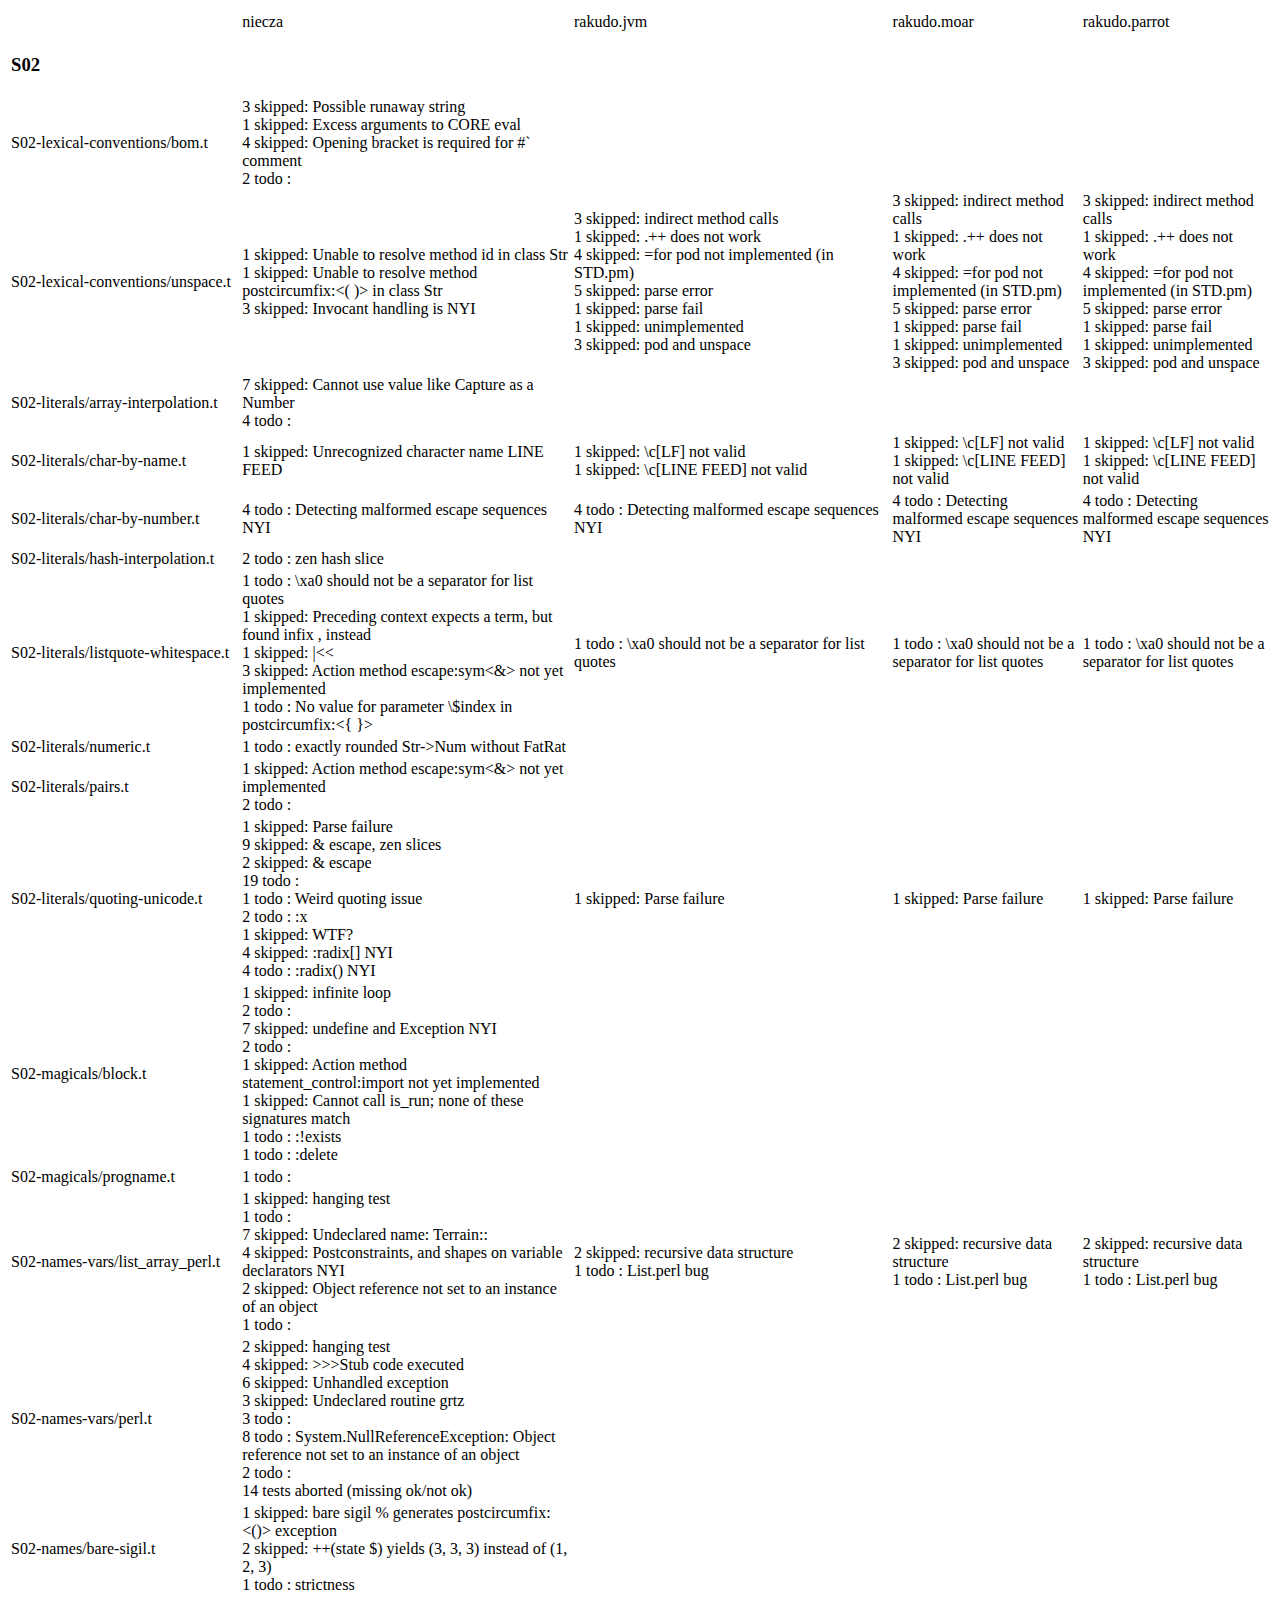
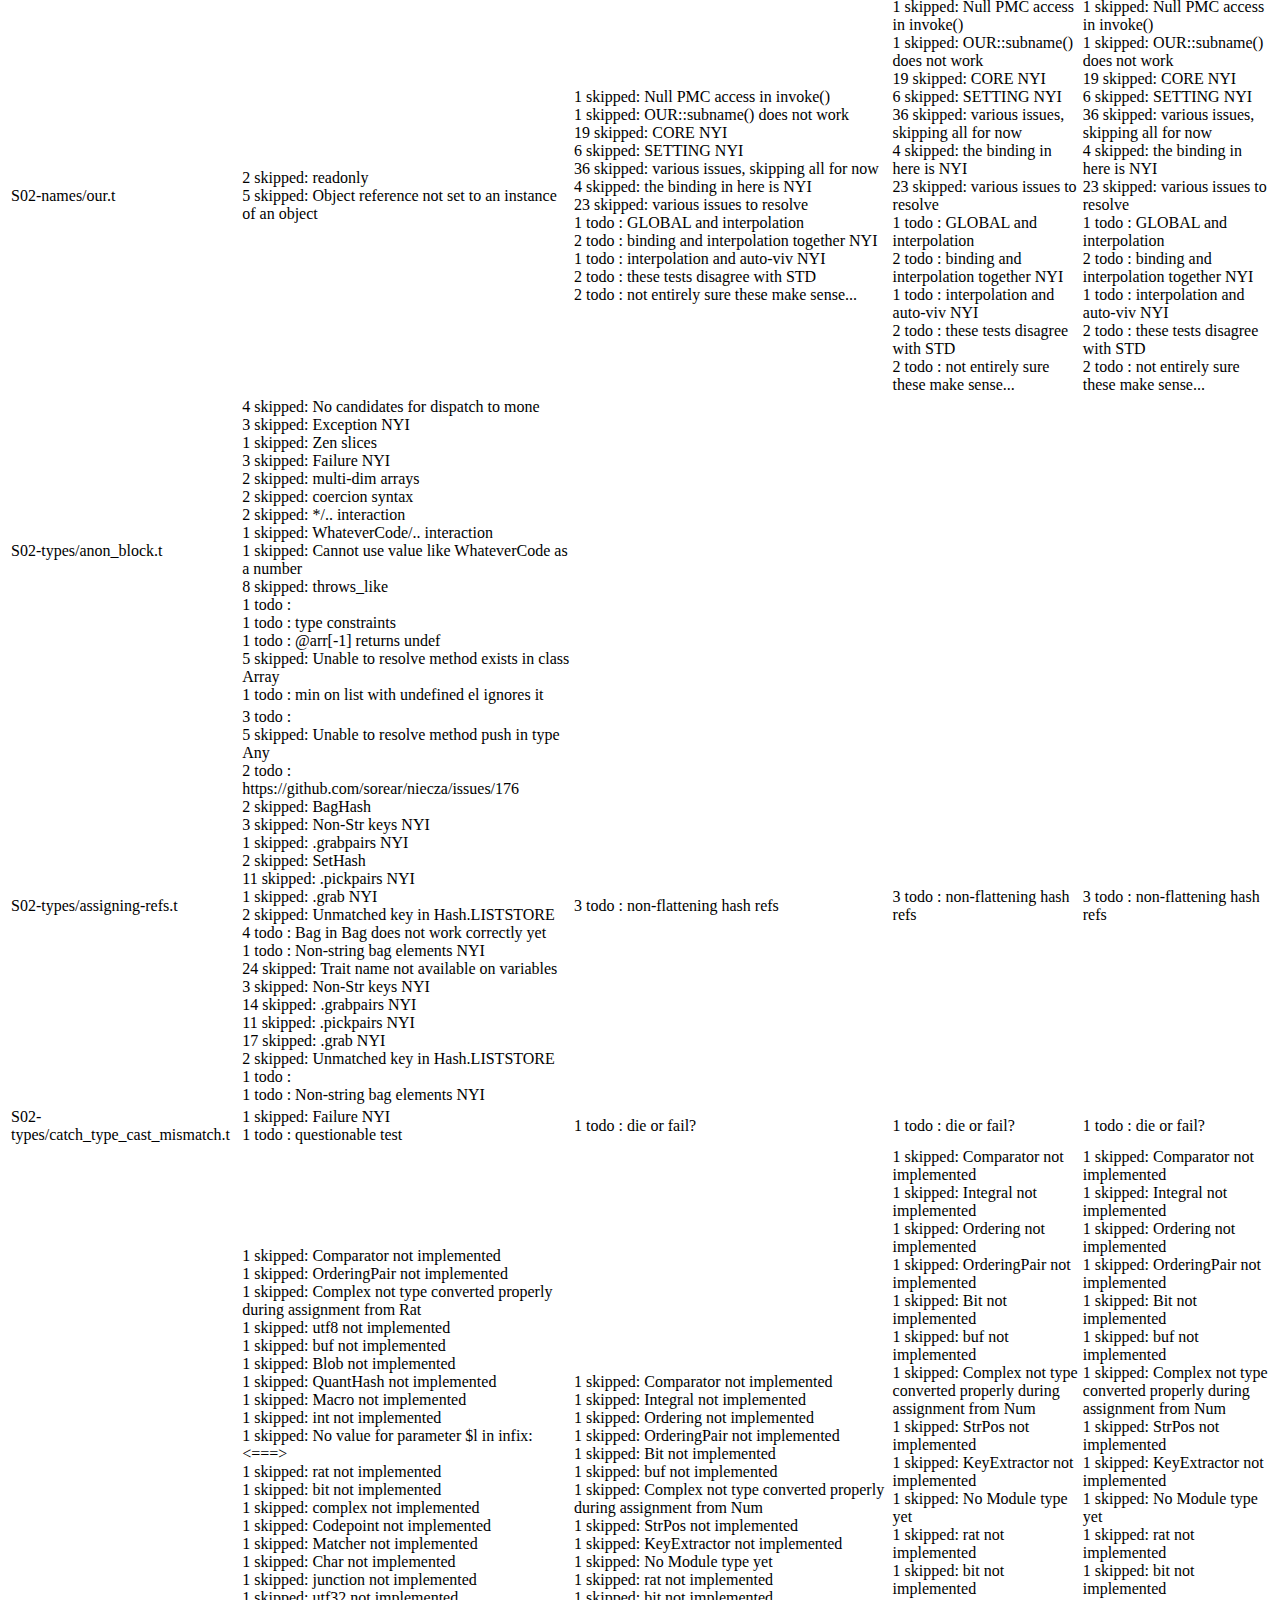
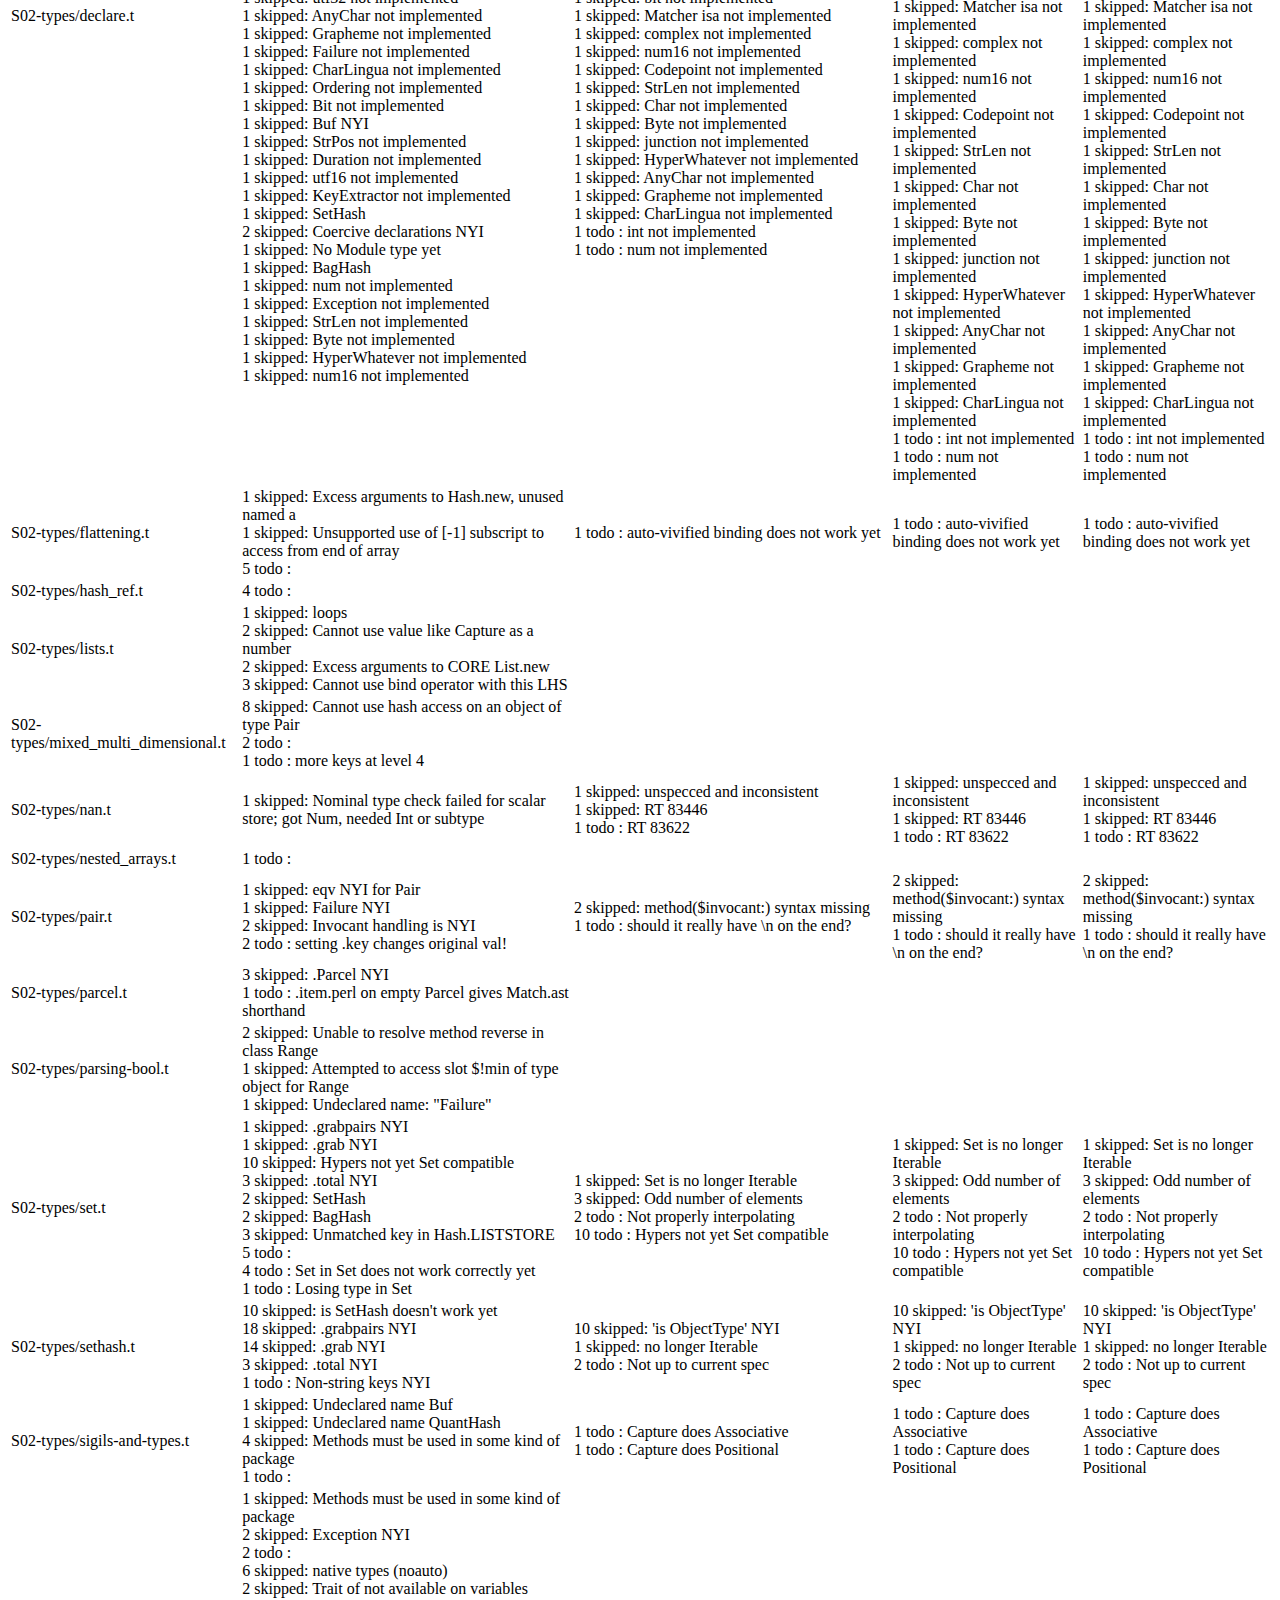
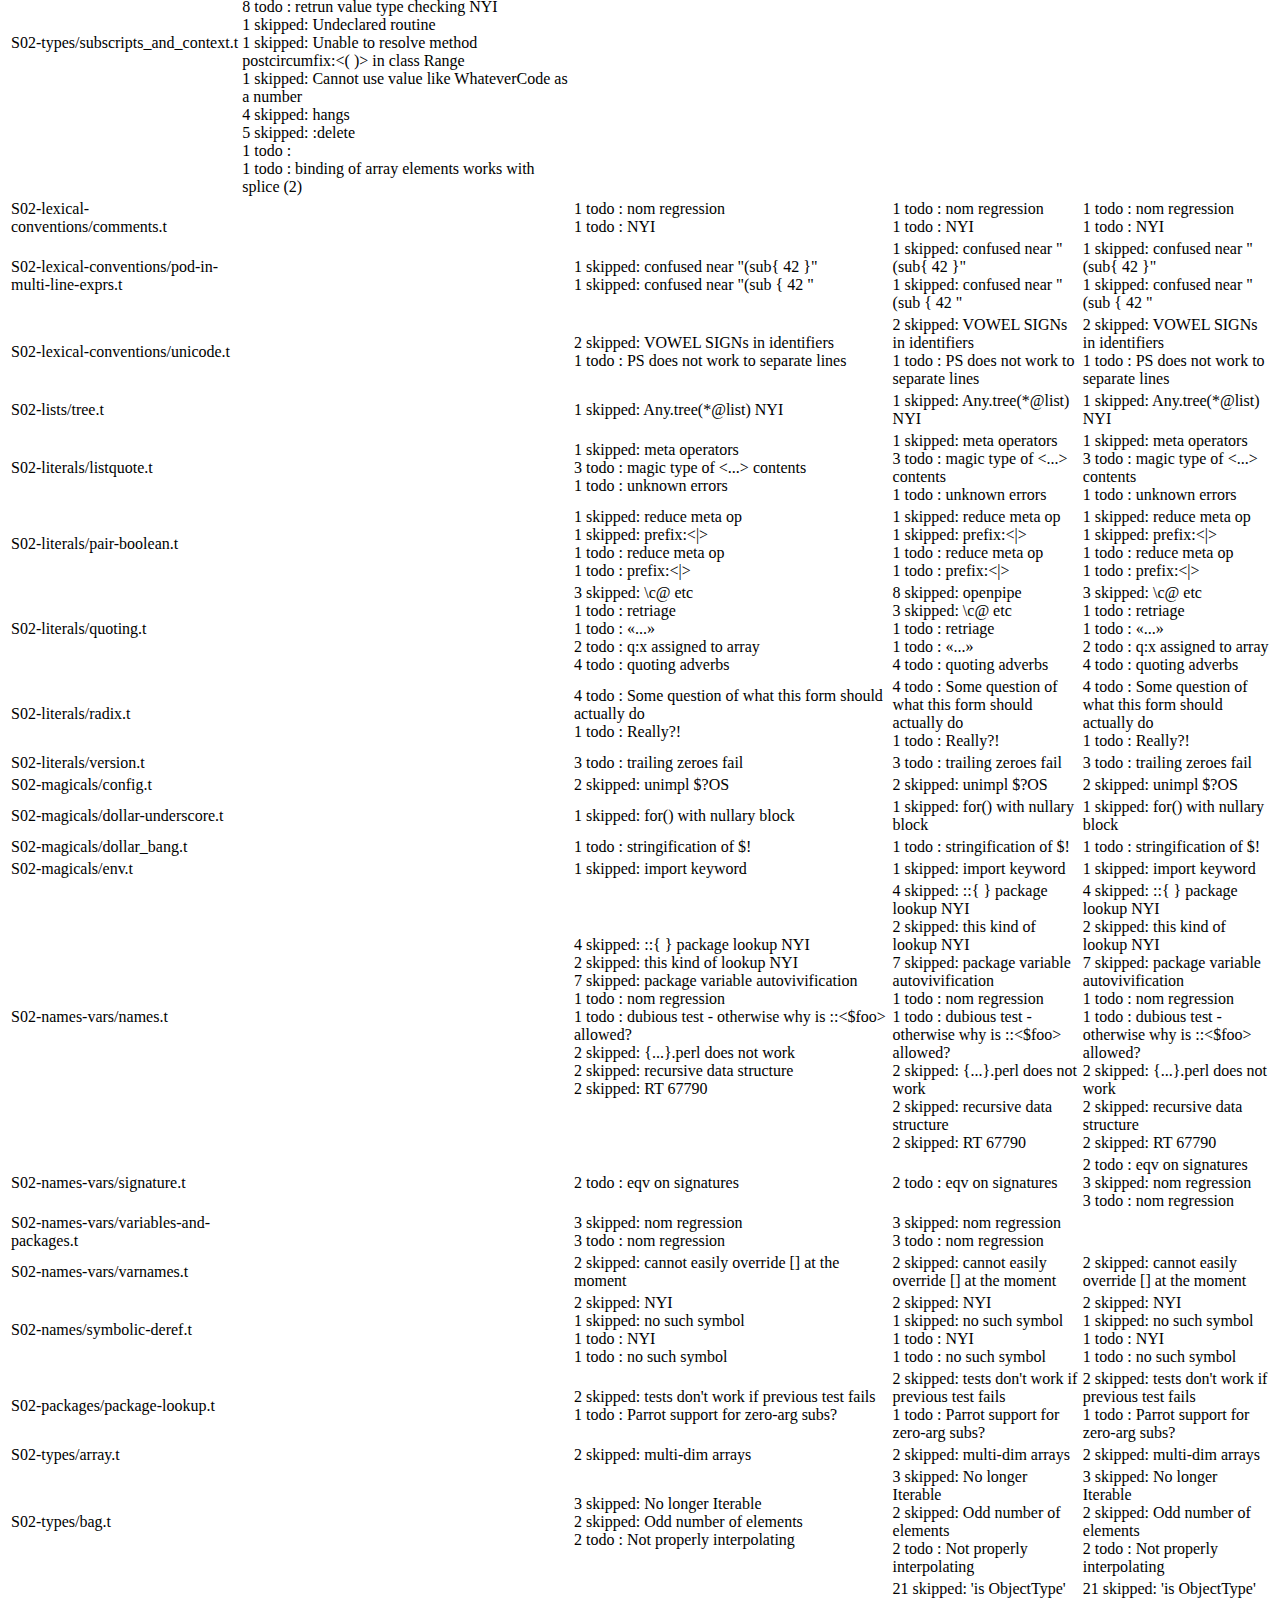
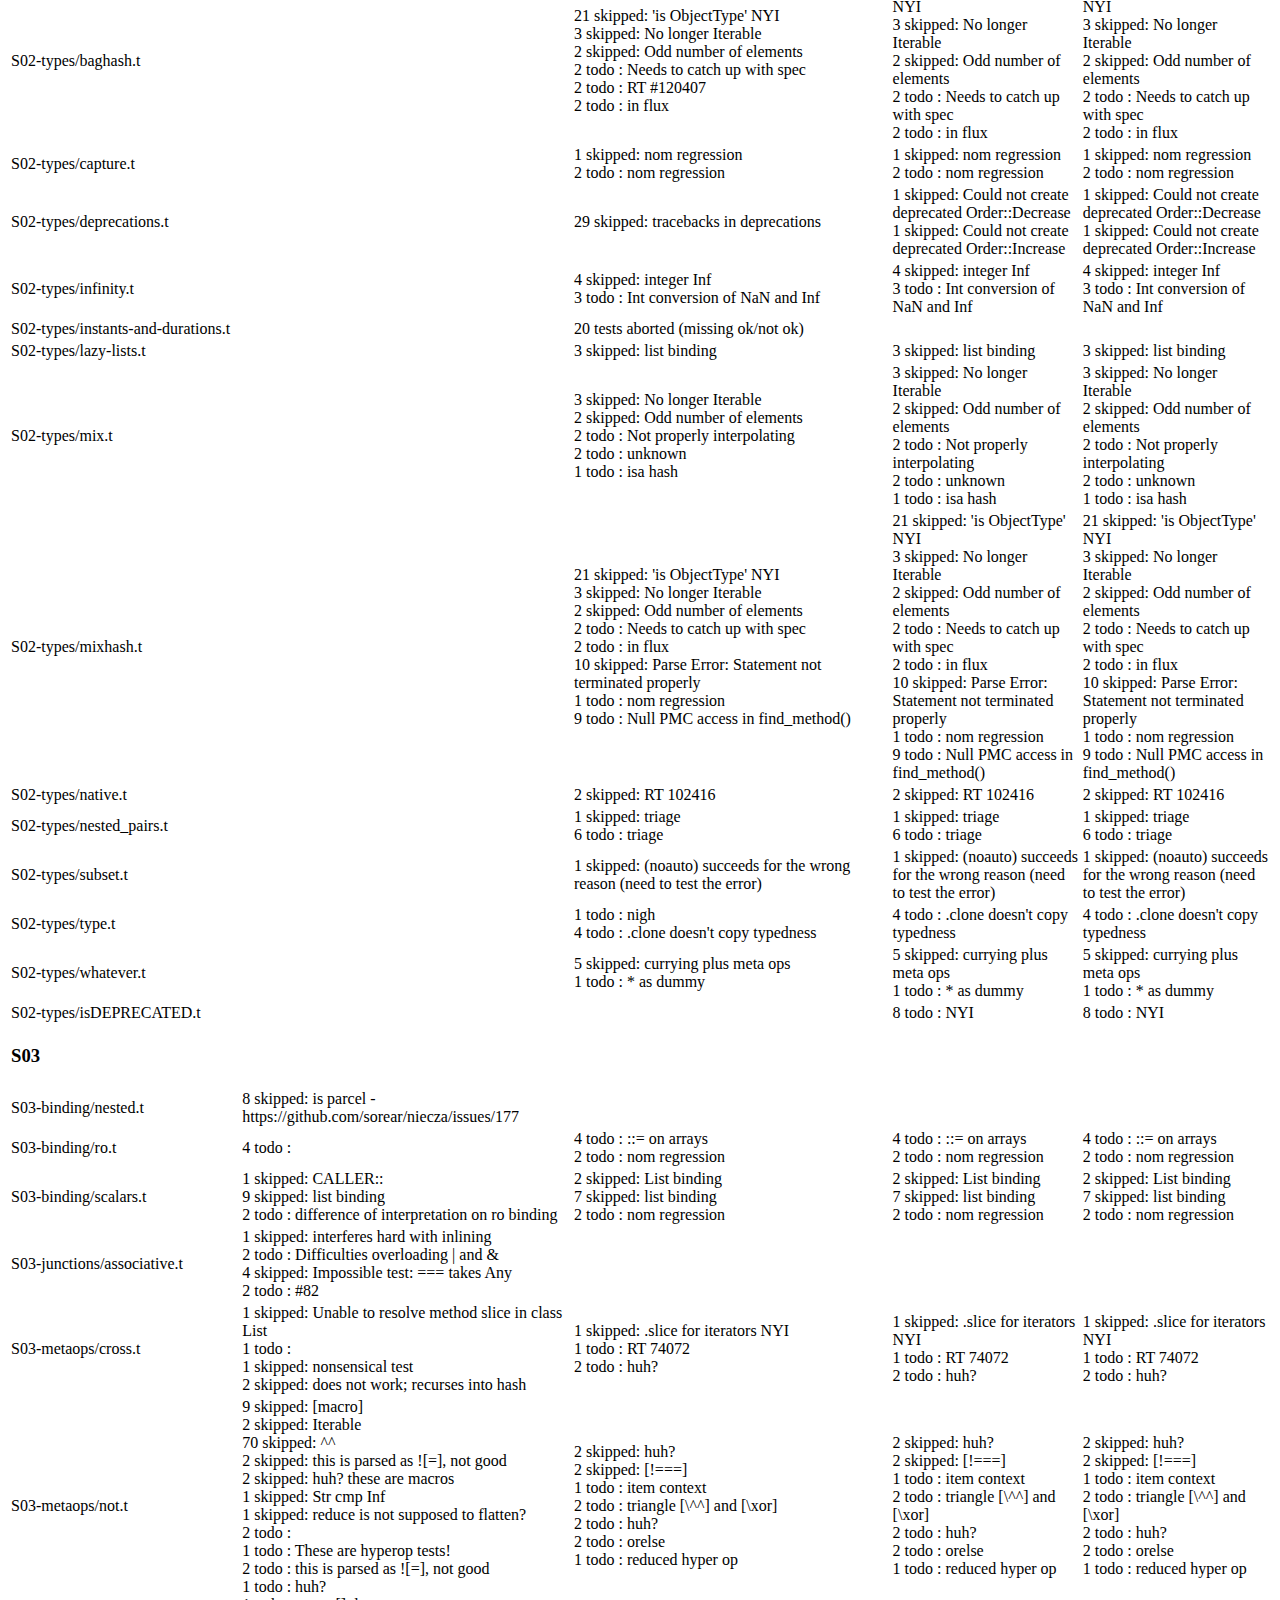
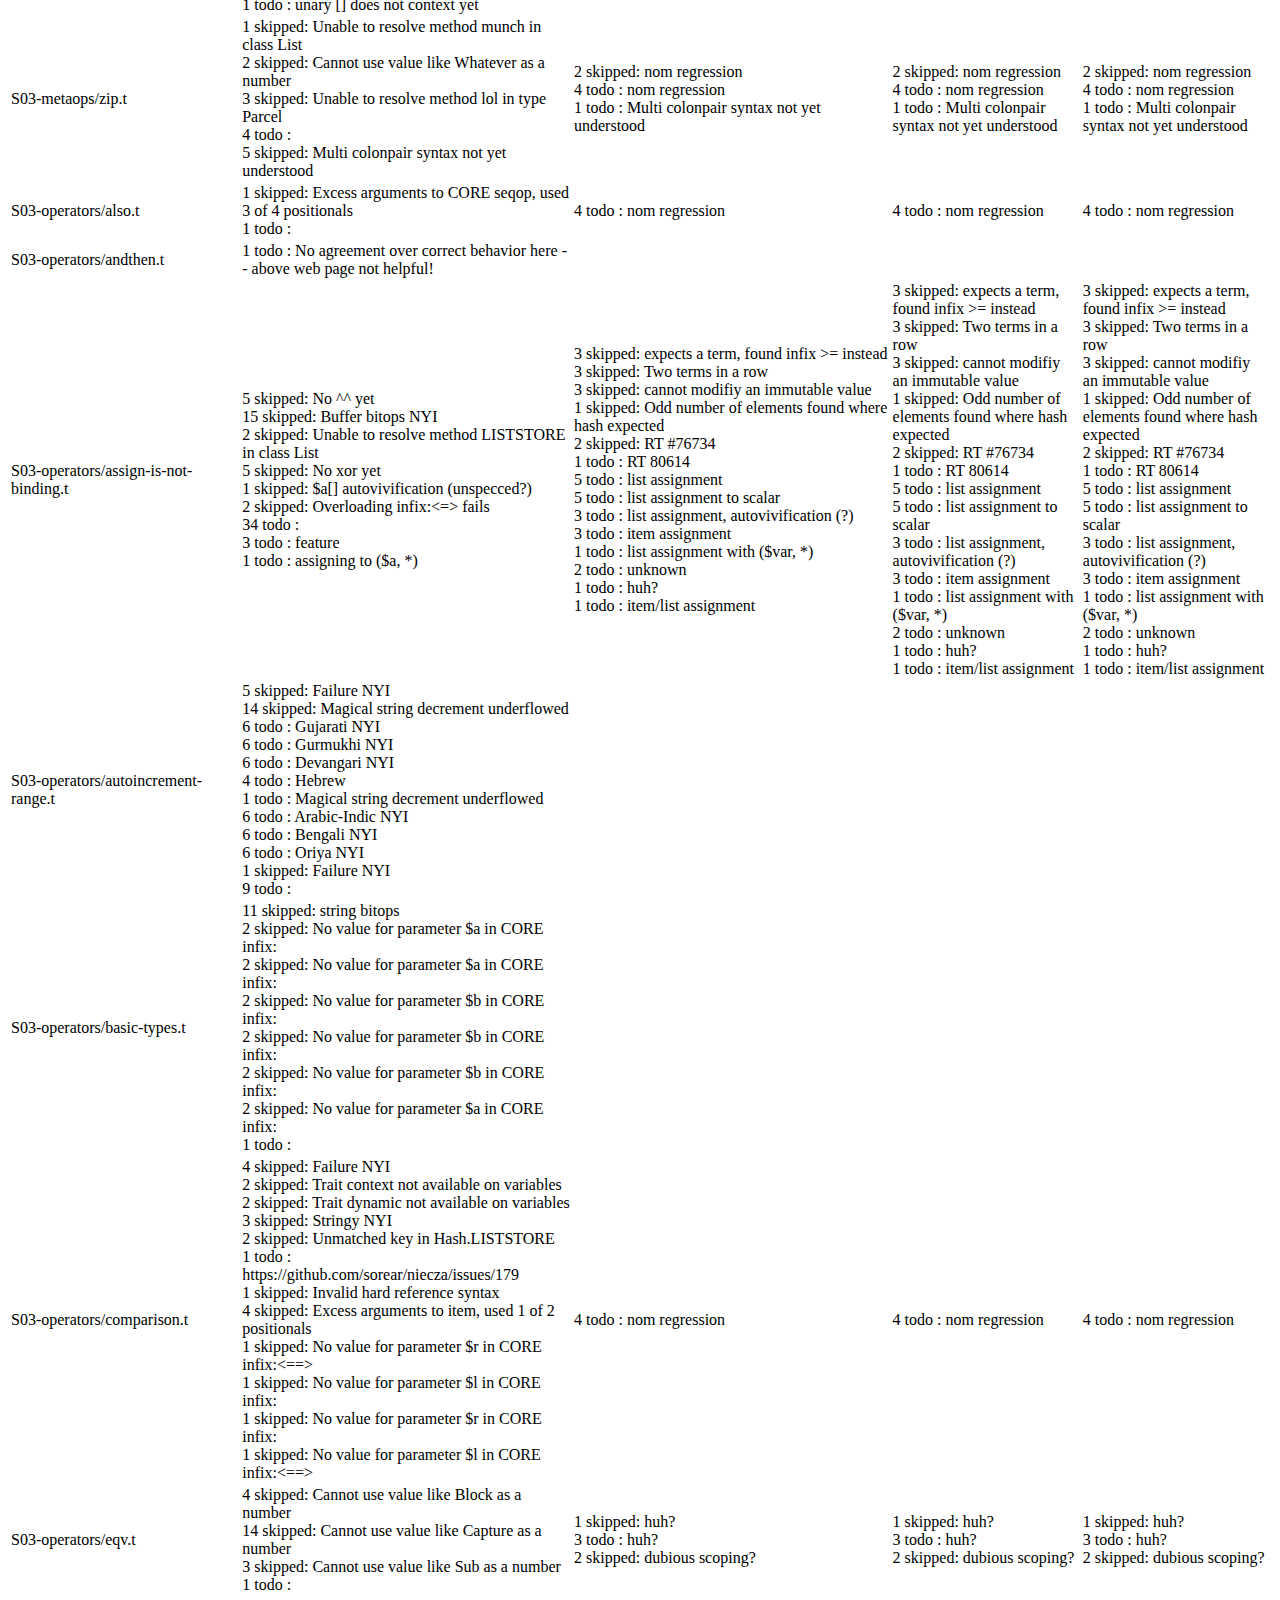
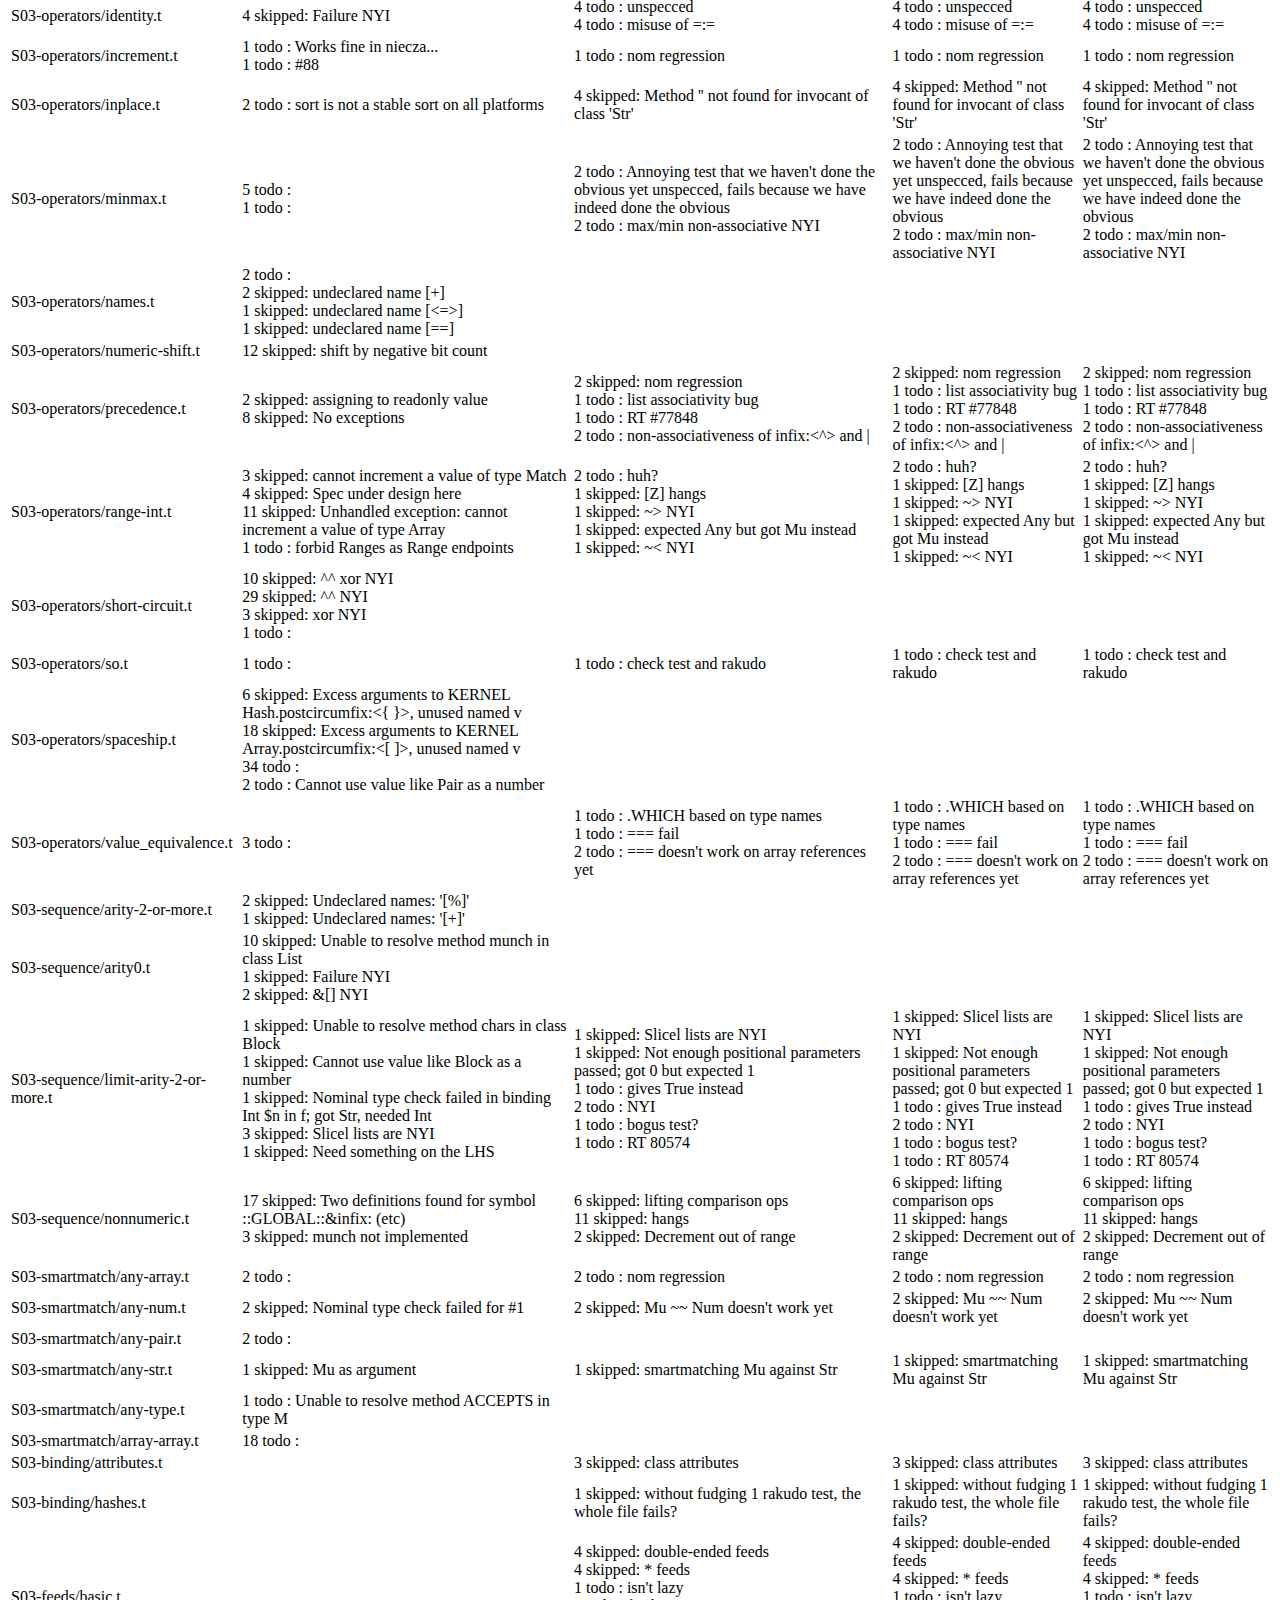
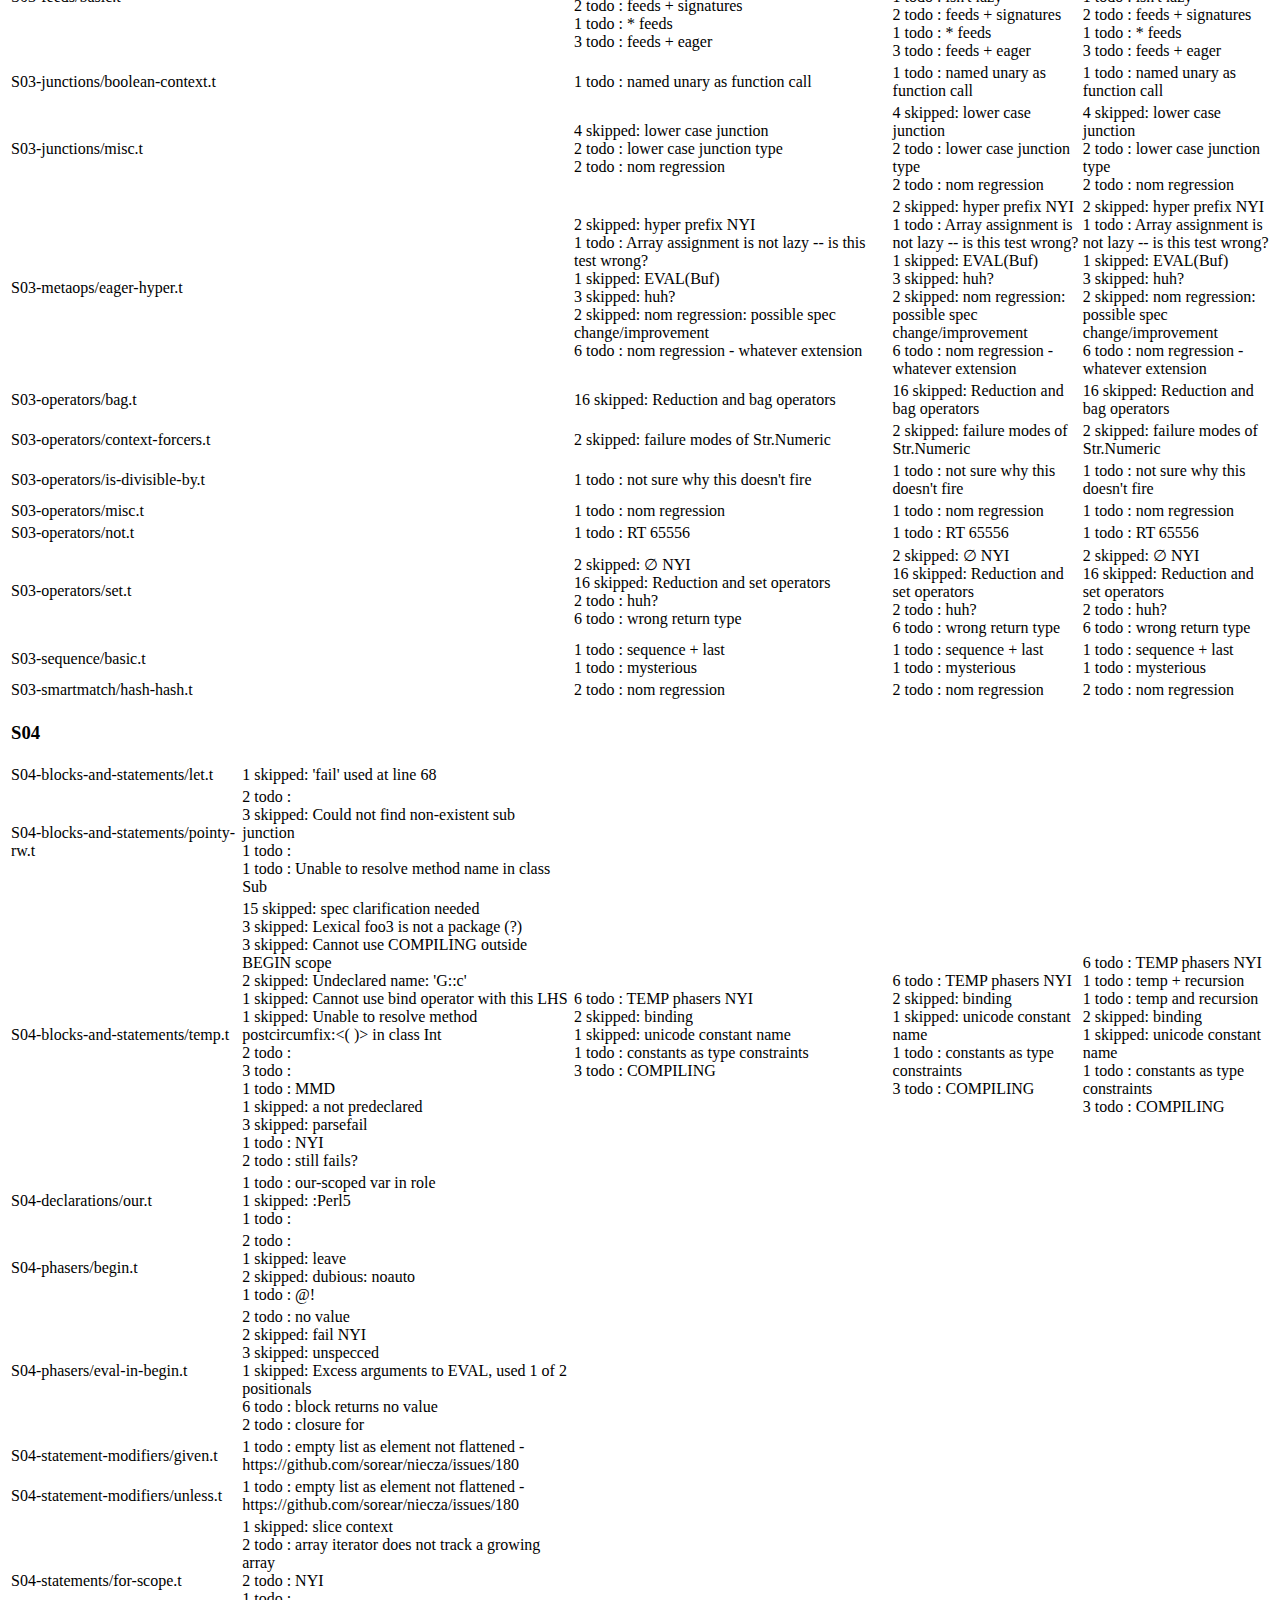
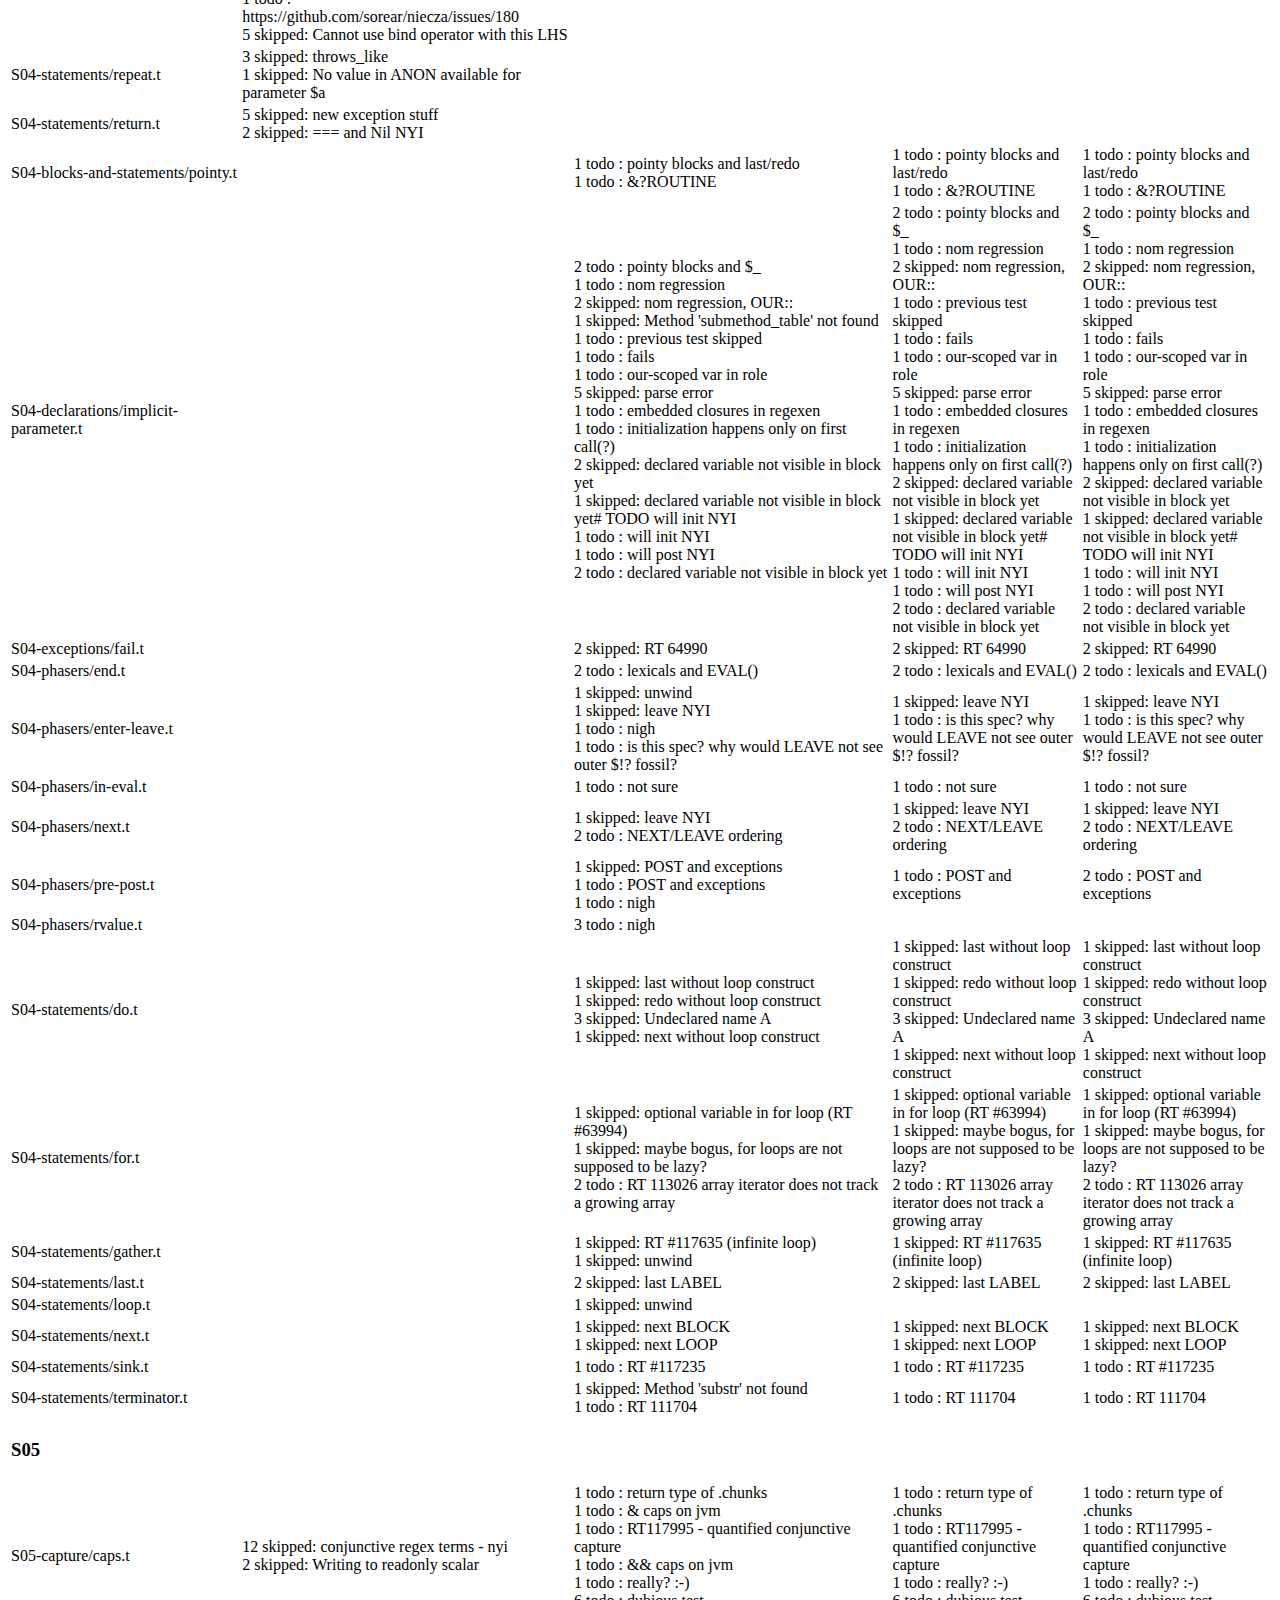
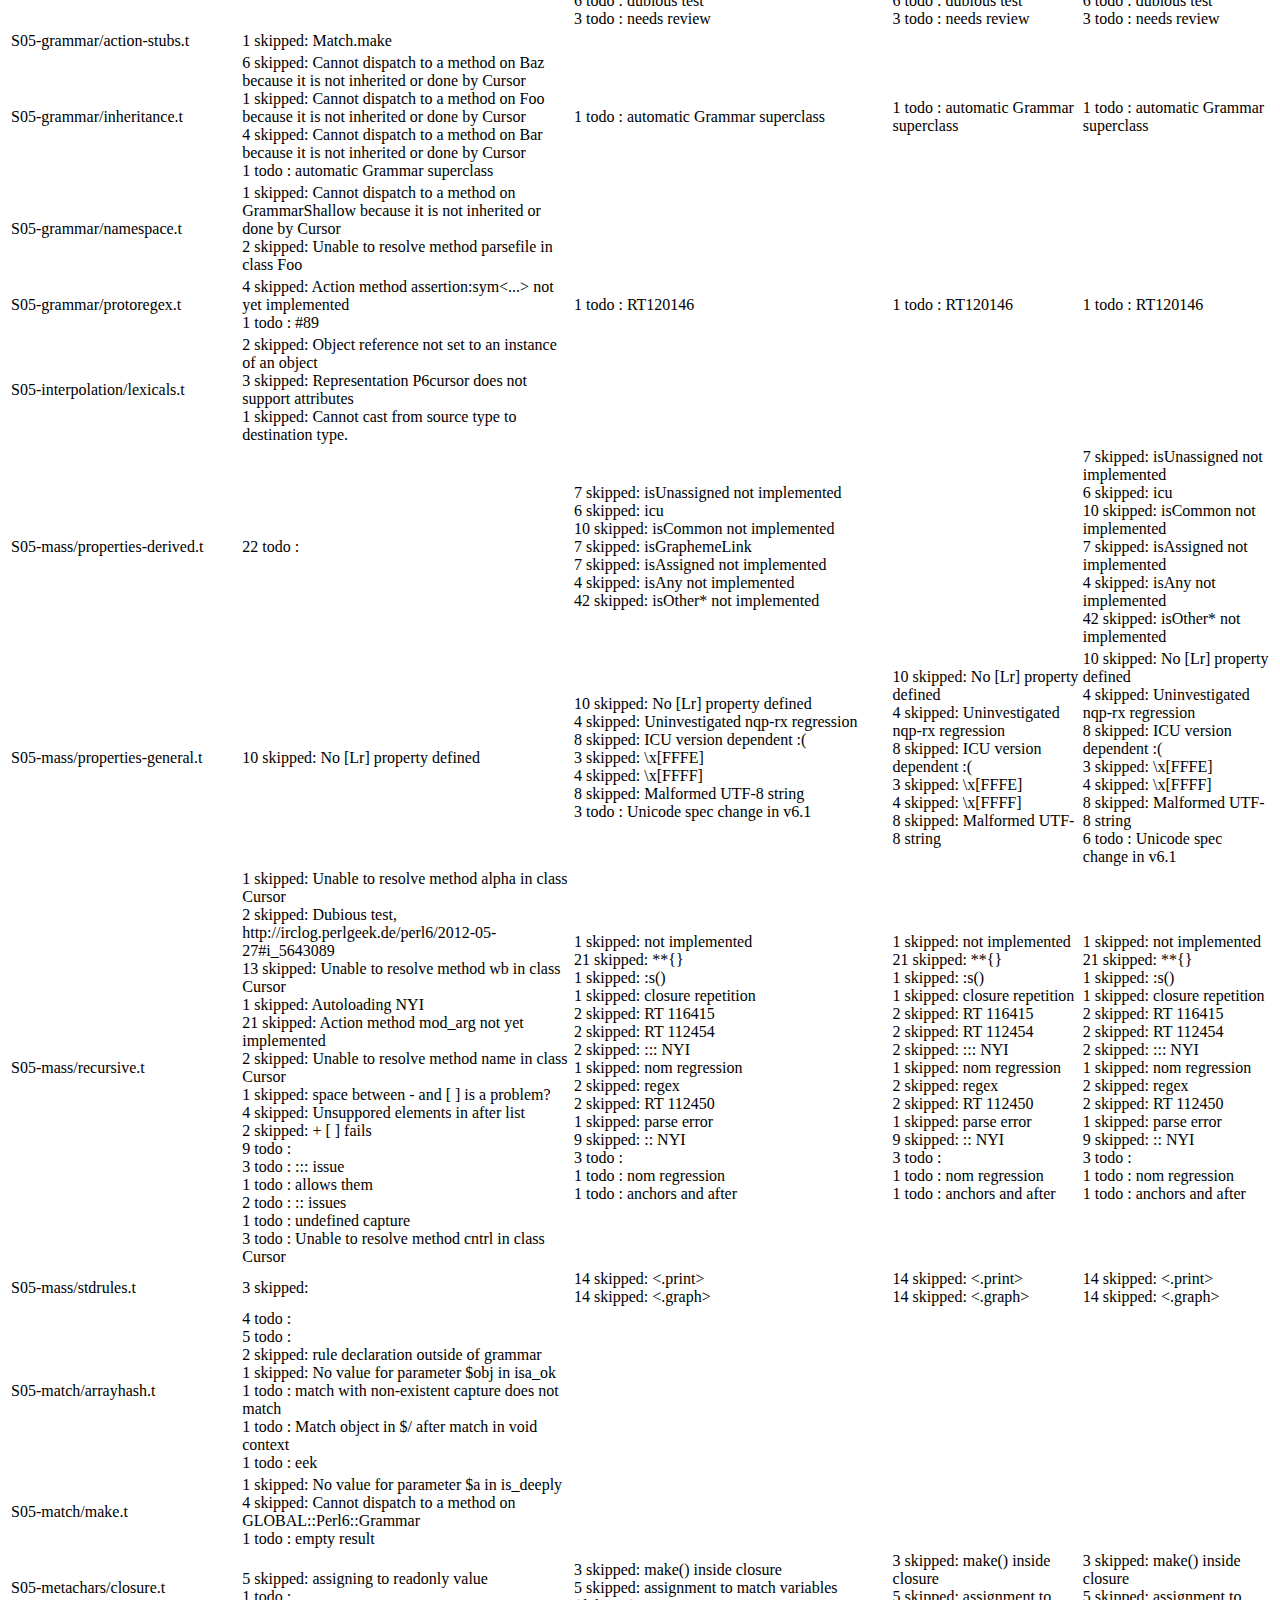
==== feast.html @ 0cfd9fd9 "Add feast.html" ====
<!doctype html>
<html>
<head>
<style>
</style>
</head>
<body>
<table>
    <tr>

<tr><td></td><td>niecza</td><td>rakudo.jvm</td><td>rakudo.moar</td><td>rakudo.parrot</td></tr>
<tr><td><h3>S02</h3></td></tr>
<tr><td>S02-lexical-conventions/bom.t</td><td>     3 skipped: Possible runaway string<br/>      1 skipped: Excess arguments to CORE eval<br/>      4 skipped: Opening bracket is required for #` comment<br/>      2 todo   : <br/></td><td></td><td></td><td></td></tr>
<tr><td>S02-lexical-conventions/unspace.t</td><td>     1 skipped: Unable to resolve method id in class Str<br/>      1 skipped: Unable to resolve method postcircumfix:<( )> in class Str<br/>      3 skipped: Invocant handling is NYI<br/></td><td>     3 skipped: indirect method calls<br/>      1 skipped: .++ does not work<br/>      4 skipped: =for pod not implemented (in STD.pm)<br/>      5 skipped: parse error<br/>      1 skipped: parse fail<br/>      1 skipped: unimplemented<br/>      3 skipped: pod and unspace<br/></td><td>     3 skipped: indirect method calls<br/>      1 skipped: .++ does not work<br/>      4 skipped: =for pod not implemented (in STD.pm)<br/>      5 skipped: parse error<br/>      1 skipped: parse fail<br/>      1 skipped: unimplemented<br/>      3 skipped: pod and unspace<br/></td><td>     3 skipped: indirect method calls<br/>      1 skipped: .++ does not work<br/>      4 skipped: =for pod not implemented (in STD.pm)<br/>      5 skipped: parse error<br/>      1 skipped: parse fail<br/>      1 skipped: unimplemented<br/>      3 skipped: pod and unspace<br/></td></tr>
<tr><td>S02-literals/array-interpolation.t</td><td>     7 skipped: Cannot use value like Capture as a Number<br/>      4 todo   : <br/></td><td></td><td></td><td></td></tr>
<tr><td>S02-literals/char-by-name.t</td><td>     1 skipped: Unrecognized character name LINE FEED<br/></td><td>     1 skipped: \c[LF] not valid<br/>      1 skipped: \c[LINE FEED] not valid<br/></td><td>     1 skipped: \c[LF] not valid<br/>      1 skipped: \c[LINE FEED] not valid<br/></td><td>     1 skipped: \c[LF] not valid<br/>      1 skipped: \c[LINE FEED] not valid<br/></td></tr>
<tr><td>S02-literals/char-by-number.t</td><td>     4 todo   : Detecting malformed escape sequences NYI<br/></td><td>     4 todo   : Detecting malformed escape sequences NYI<br/></td><td>     4 todo   : Detecting malformed escape sequences NYI<br/></td><td>     4 todo   : Detecting malformed escape sequences NYI<br/></td></tr>
<tr><td>S02-literals/hash-interpolation.t</td><td>     2 todo   : zen hash slice<br/></td><td></td><td></td><td></td></tr>
<tr><td>S02-literals/listquote-whitespace.t</td><td>     1 todo   : \xa0 should not be a separator for list quotes<br/>      1 skipped: Preceding context expects a term, but found infix , instead<br/>      1 skipped: |<<<br/>      3 skipped: Action method escape:sym<&> not yet implemented<br/>      1 todo   : No value for parameter \$index in postcircumfix:<{ }><br/></td><td>     1 todo   : \xa0 should not be a separator for list quotes<br/></td><td>     1 todo   : \xa0 should not be a separator for list quotes<br/></td><td>     1 todo   : \xa0 should not be a separator for list quotes<br/></td></tr>
<tr><td>S02-literals/numeric.t</td><td>     1 todo   : exactly rounded Str->Num without FatRat<br/></td><td></td><td></td><td></td></tr>
<tr><td>S02-literals/pairs.t</td><td>     1 skipped: Action method escape:sym<&> not yet implemented<br/>      2 todo   : <br/></td><td></td><td></td><td></td></tr>
<tr><td>S02-literals/quoting-unicode.t</td><td>     1 skipped: Parse failure<br/>      9 skipped: & escape, zen slices<br/>      2 skipped: & escape<br/>     19 todo   : <br/>      1 todo   : Weird quoting issue<br/>      2 todo   : :x<br/>      1 skipped: WTF?<br/>      4 skipped: :radix[] NYI<br/>      4 todo   : :radix() NYI<br/></td><td>     1 skipped: Parse failure<br/></td><td>     1 skipped: Parse failure<br/></td><td>     1 skipped: Parse failure<br/></td></tr>
<tr><td>S02-magicals/block.t</td><td>     1 skipped: infinite loop<br/>      2 todo   : <br/>      7 skipped: undefine and Exception NYI<br/>      2 todo   : <br/>      1 skipped: Action method statement_control:import not yet implemented<br/>      1 skipped: Cannot call is_run; none of these signatures match<br/>      1 todo   : :!exists<br/>      1 todo   : :delete<br/></td><td></td><td></td><td></td></tr>
<tr><td>S02-magicals/progname.t</td><td>     1 todo   : <br/></td><td></td><td></td><td></td></tr>
<tr><td>S02-names-vars/list_array_perl.t</td><td>     1 skipped: hanging test<br/>      1 todo   : <br/>      7 skipped: Undeclared name: Terrain::<br/>      4 skipped: Postconstraints, and shapes on variable declarators NYI<br/>      2 skipped: Object reference not set to an instance of an object<br/>      1 todo   : <br/></td><td>     2 skipped: recursive data structure<br/>      1 todo   : List.perl bug<br/></td><td>     2 skipped: recursive data structure<br/>      1 todo   : List.perl bug<br/></td><td>     2 skipped: recursive data structure<br/>      1 todo   : List.perl bug<br/></td></tr>
<tr><td>S02-names-vars/perl.t</td><td>     2 skipped: hanging test<br/>      4 skipped: >>>Stub code executed<br/>      6 skipped: Unhandled exception<br/>      3 skipped: Undeclared routine grtz<br/>      3 todo   : <br/>      8 todo   : System.NullReferenceException: Object reference not set to an instance of an object<br/>      2 todo   : <br/>     14 tests aborted (missing ok/not ok)<br/></td><td></td><td></td><td></td></tr>
<tr><td>S02-names/bare-sigil.t</td><td>     1 skipped: bare sigil % generates postcircumfix:<()> exception<br/>      2 skipped: ++(state $) yields (3, 3, 3) instead of (1, 2, 3)<br/>      1 todo   : strictness<br/></td><td></td><td></td><td></td></tr>
<tr><td>S02-names/our.t</td><td>     2 skipped: readonly<br/>      5 skipped: Object reference not set to an instance of an object<br/></td><td>     1 skipped: Null PMC access in invoke()<br/>      1 skipped: OUR::subname() does not work<br/>     19 skipped: CORE NYI<br/>      6 skipped: SETTING NYI<br/>     36 skipped: various issues, skipping all for now<br/>      4 skipped: the binding in here is NYI<br/>     23 skipped: various issues to resolve<br/>      1 todo   : GLOBAL and interpolation<br/>      2 todo   : binding and interpolation together NYI<br/>      1 todo   : interpolation and auto-viv NYI<br/>      2 todo   : these tests disagree with STD<br/>      2 todo   : not entirely sure these make sense...<br/></td><td>     1 skipped: Null PMC access in invoke()<br/>      1 skipped: OUR::subname() does not work<br/>     19 skipped: CORE NYI<br/>      6 skipped: SETTING NYI<br/>     36 skipped: various issues, skipping all for now<br/>      4 skipped: the binding in here is NYI<br/>     23 skipped: various issues to resolve<br/>      1 todo   : GLOBAL and interpolation<br/>      2 todo   : binding and interpolation together NYI<br/>      1 todo   : interpolation and auto-viv NYI<br/>      2 todo   : these tests disagree with STD<br/>      2 todo   : not entirely sure these make sense...<br/></td><td>     1 skipped: Null PMC access in invoke()<br/>      1 skipped: OUR::subname() does not work<br/>     19 skipped: CORE NYI<br/>      6 skipped: SETTING NYI<br/>     36 skipped: various issues, skipping all for now<br/>      4 skipped: the binding in here is NYI<br/>     23 skipped: various issues to resolve<br/>      1 todo   : GLOBAL and interpolation<br/>      2 todo   : binding and interpolation together NYI<br/>      1 todo   : interpolation and auto-viv NYI<br/>      2 todo   : these tests disagree with STD<br/>      2 todo   : not entirely sure these make sense...<br/></td></tr>
<tr><td>S02-types/anon_block.t</td><td>     4 skipped: No candidates for dispatch to mone<br/>      3 skipped: Exception NYI<br/>      1 skipped: Zen slices<br/>      3 skipped: Failure NYI<br/>      2 skipped: multi-dim arrays<br/>      2 skipped: coercion syntax<br/>      2 skipped: */.. interaction<br/>      1 skipped: WhateverCode/.. interaction<br/>      1 skipped: Cannot use value like WhateverCode as a number<br/>      8 skipped: throws_like<br/>      1 todo   : <br/>      1 todo   : type constraints<br/>      1 todo   : @arr[-1] returns undef<br/>      5 skipped: Unable to resolve method exists in class Array<br/>      1 todo   : min on list with undefined el ignores it<br/></td><td></td><td></td><td></td></tr>
<tr><td>S02-types/assigning-refs.t</td><td>     3 todo   : <br/>      5 skipped: Unable to resolve method push in type Any<br/>      2 todo   : https://github.com/sorear/niecza/issues/176<br/>      2 skipped: BagHash<br/>      3 skipped: Non-Str keys NYI<br/>      1 skipped: .grabpairs NYI<br/>      2 skipped: SetHash<br/>     11 skipped: .pickpairs NYI<br/>      1 skipped: .grab NYI<br/>      2 skipped: Unmatched key in Hash.LISTSTORE<br/>      4 todo   : Bag in Bag does not work correctly yet<br/>      1 todo   : Non-string bag elements NYI<br/>     24 skipped: Trait name not available on variables<br/>      3 skipped: Non-Str keys NYI<br/>     14 skipped: .grabpairs NYI<br/>     11 skipped: .pickpairs NYI<br/>     17 skipped: .grab NYI<br/>      2 skipped: Unmatched key in Hash.LISTSTORE<br/>      1 todo   : <br/>      1 todo   : Non-string bag elements NYI<br/></td><td>     3 todo   : non-flattening hash refs<br/></td><td>     3 todo   : non-flattening hash refs<br/></td><td>     3 todo   : non-flattening hash refs<br/></td></tr>
<tr><td>S02-types/catch_type_cast_mismatch.t</td><td>     1 skipped: Failure NYI<br/>      1 todo   : questionable test<br/></td><td>     1 todo   : die or fail?<br/></td><td>     1 todo   : die or fail?<br/></td><td>     1 todo   : die or fail?<br/></td></tr>
<tr><td>S02-types/declare.t</td><td>     1 skipped: Comparator not implemented<br/>      1 skipped: OrderingPair not implemented<br/>      1 skipped: Complex not type converted properly during assignment from Rat<br/>      1 skipped: utf8 not implemented<br/>      1 skipped: buf not implemented<br/>      1 skipped: Blob not implemented<br/>      1 skipped: QuantHash not implemented<br/>      1 skipped: Macro not implemented<br/>      1 skipped: int not implemented<br/>      1 skipped: No value for parameter $l in infix:<===><br/>      1 skipped: rat not implemented<br/>      1 skipped: bit not implemented<br/>      1 skipped: complex not implemented<br/>      1 skipped: Codepoint not implemented<br/>      1 skipped: Matcher not implemented<br/>      1 skipped: Char not implemented<br/>      1 skipped: junction not implemented<br/>      1 skipped: utf32 not implemented<br/>      1 skipped: AnyChar not implemented<br/>      1 skipped: Grapheme not implemented<br/>      1 skipped: Failure not implemented<br/>      1 skipped: CharLingua not implemented<br/>      1 skipped: Ordering not implemented<br/>      1 skipped: Bit not implemented<br/>      1 skipped: Buf NYI<br/>      1 skipped: StrPos not implemented<br/>      1 skipped: Duration not implemented<br/>      1 skipped: utf16 not implemented<br/>      1 skipped: KeyExtractor not implemented<br/>      1 skipped: SetHash<br/>      2 skipped: Coercive declarations NYI<br/>      1 skipped: No Module type yet<br/>      1 skipped: BagHash<br/>      1 skipped: num not implemented<br/>      1 skipped: Exception not implemented<br/>      1 skipped: StrLen not implemented<br/>      1 skipped: Byte not implemented<br/>      1 skipped: HyperWhatever not implemented<br/>      1 skipped: num16 not implemented<br/></td><td>     1 skipped: Comparator not implemented<br/>      1 skipped: Integral not implemented<br/>      1 skipped: Ordering not implemented<br/>      1 skipped: OrderingPair not implemented<br/>      1 skipped: Bit not implemented<br/>      1 skipped: buf not implemented<br/>      1 skipped: Complex not type converted properly during assignment from Num<br/>      1 skipped: StrPos not implemented<br/>      1 skipped: KeyExtractor not implemented<br/>      1 skipped: No Module type yet<br/>      1 skipped: rat not implemented<br/>      1 skipped: bit not implemented<br/>      1 skipped: Matcher isa not implemented<br/>      1 skipped: complex not implemented<br/>      1 skipped: num16  not implemented<br/>      1 skipped: Codepoint not implemented<br/>      1 skipped: StrLen not implemented<br/>      1 skipped: Char not implemented<br/>      1 skipped: Byte not implemented<br/>      1 skipped: junction not implemented<br/>      1 skipped: HyperWhatever not implemented<br/>      1 skipped: AnyChar not implemented<br/>      1 skipped: Grapheme not implemented<br/>      1 skipped: CharLingua not implemented<br/>      1 todo   : int not implemented<br/>      1 todo   : num not implemented<br/></td><td>     1 skipped: Comparator not implemented<br/>      1 skipped: Integral not implemented<br/>      1 skipped: Ordering not implemented<br/>      1 skipped: OrderingPair not implemented<br/>      1 skipped: Bit not implemented<br/>      1 skipped: buf not implemented<br/>      1 skipped: Complex not type converted properly during assignment from Num<br/>      1 skipped: StrPos not implemented<br/>      1 skipped: KeyExtractor not implemented<br/>      1 skipped: No Module type yet<br/>      1 skipped: rat not implemented<br/>      1 skipped: bit not implemented<br/>      1 skipped: Matcher isa not implemented<br/>      1 skipped: complex not implemented<br/>      1 skipped: num16  not implemented<br/>      1 skipped: Codepoint not implemented<br/>      1 skipped: StrLen not implemented<br/>      1 skipped: Char not implemented<br/>      1 skipped: Byte not implemented<br/>      1 skipped: junction not implemented<br/>      1 skipped: HyperWhatever not implemented<br/>      1 skipped: AnyChar not implemented<br/>      1 skipped: Grapheme not implemented<br/>      1 skipped: CharLingua not implemented<br/>      1 todo   : int not implemented<br/>      1 todo   : num not implemented<br/></td><td>     1 skipped: Comparator not implemented<br/>      1 skipped: Integral not implemented<br/>      1 skipped: Ordering not implemented<br/>      1 skipped: OrderingPair not implemented<br/>      1 skipped: Bit not implemented<br/>      1 skipped: buf not implemented<br/>      1 skipped: Complex not type converted properly during assignment from Num<br/>      1 skipped: StrPos not implemented<br/>      1 skipped: KeyExtractor not implemented<br/>      1 skipped: No Module type yet<br/>      1 skipped: rat not implemented<br/>      1 skipped: bit not implemented<br/>      1 skipped: Matcher isa not implemented<br/>      1 skipped: complex not implemented<br/>      1 skipped: num16  not implemented<br/>      1 skipped: Codepoint not implemented<br/>      1 skipped: StrLen not implemented<br/>      1 skipped: Char not implemented<br/>      1 skipped: Byte not implemented<br/>      1 skipped: junction not implemented<br/>      1 skipped: HyperWhatever not implemented<br/>      1 skipped: AnyChar not implemented<br/>      1 skipped: Grapheme not implemented<br/>      1 skipped: CharLingua not implemented<br/>      1 todo   : int not implemented<br/>      1 todo   : num not implemented<br/></td></tr>
<tr><td>S02-types/flattening.t</td><td>     1 skipped: Excess arguments to Hash.new, unused named a<br/>      1 skipped: Unsupported use of [-1] subscript to access from end of array<br/>      5 todo   : <br/></td><td>     1 todo   : auto-vivified binding does not work yet<br/></td><td>     1 todo   : auto-vivified binding does not work yet<br/></td><td>     1 todo   : auto-vivified binding does not work yet<br/></td></tr>
<tr><td>S02-types/hash_ref.t</td><td>     4 todo   : <br/></td><td></td><td></td><td></td></tr>
<tr><td>S02-types/lists.t</td><td>     1 skipped: loops<br/>      2 skipped: Cannot use value like Capture as a number<br/>      2 skipped: Excess arguments to CORE List.new<br/>      3 skipped: Cannot use bind operator with this LHS<br/></td><td></td><td></td><td></td></tr>
<tr><td>S02-types/mixed_multi_dimensional.t</td><td>     8 skipped: Cannot use hash access on an object of type Pair<br/>      2 todo   : <br/>      1 todo   : more keys at level 4<br/></td><td></td><td></td><td></td></tr>
<tr><td>S02-types/nan.t</td><td>     1 skipped: Nominal type check failed for scalar store; got Num, needed Int or subtype<br/></td><td>     1 skipped: unspecced and inconsistent<br/>      1 skipped: RT 83446<br/>      1 todo   : RT 83622<br/></td><td>     1 skipped: unspecced and inconsistent<br/>      1 skipped: RT 83446<br/>      1 todo   : RT 83622<br/></td><td>     1 skipped: unspecced and inconsistent<br/>      1 skipped: RT 83446<br/>      1 todo   : RT 83622<br/></td></tr>
<tr><td>S02-types/nested_arrays.t</td><td>     1 todo   : <br/></td><td></td><td></td><td></td></tr>
<tr><td>S02-types/pair.t</td><td>     1 skipped: eqv NYI for Pair<br/>      1 skipped: Failure NYI<br/>      2 skipped: Invocant handling is NYI<br/>      2 todo   : setting .key changes original val!<br/></td><td>     2 skipped: method($invocant:) syntax missing<br/>      1 todo   : should it really have \n on the end?<br/></td><td>     2 skipped: method($invocant:) syntax missing<br/>      1 todo   : should it really have \n on the end?<br/></td><td>     2 skipped: method($invocant:) syntax missing<br/>      1 todo   : should it really have \n on the end?<br/></td></tr>
<tr><td>S02-types/parcel.t</td><td>     3 skipped: .Parcel NYI<br/>      1 todo   : .item.perl on empty Parcel gives Match.ast shorthand<br/></td><td></td><td></td><td></td></tr>
<tr><td>S02-types/parsing-bool.t</td><td>     2 skipped: Unable to resolve method reverse in class Range<br/>      1 skipped: Attempted to access slot $!min of type object for Range<br/>      1 skipped: Undeclared name: "Failure"<br/></td><td></td><td></td><td></td></tr>
<tr><td>S02-types/set.t</td><td>     1 skipped: .grabpairs NYI<br/>      1 skipped: .grab NYI<br/>     10 skipped: Hypers not yet Set compatible<br/>      3 skipped: .total NYI<br/>      2 skipped: SetHash<br/>      2 skipped: BagHash<br/>      3 skipped: Unmatched key in Hash.LISTSTORE<br/>      5 todo   : <br/>      4 todo   : Set in Set does not work correctly yet<br/>      1 todo   : Losing type in Set<br/></td><td>     1 skipped: Set is no longer Iterable<br/>      3 skipped: Odd number of elements<br/>      2 todo   : Not properly interpolating<br/>     10 todo   : Hypers not yet Set compatible<br/></td><td>     1 skipped: Set is no longer Iterable<br/>      3 skipped: Odd number of elements<br/>      2 todo   : Not properly interpolating<br/>     10 todo   : Hypers not yet Set compatible<br/></td><td>     1 skipped: Set is no longer Iterable<br/>      3 skipped: Odd number of elements<br/>      2 todo   : Not properly interpolating<br/>     10 todo   : Hypers not yet Set compatible<br/></td></tr>
<tr><td>S02-types/sethash.t</td><td>    10 skipped: is SetHash doesn't work yet<br/>     18 skipped: .grabpairs NYI<br/>     14 skipped: .grab NYI<br/>      3 skipped: .total NYI<br/>      1 todo   : Non-string keys NYI<br/></td><td>    10 skipped: 'is ObjectType' NYI<br/>      1 skipped: no longer Iterable<br/>      2 todo   : Not up to current spec<br/></td><td>    10 skipped: 'is ObjectType' NYI<br/>      1 skipped: no longer Iterable<br/>      2 todo   : Not up to current spec<br/></td><td>    10 skipped: 'is ObjectType' NYI<br/>      1 skipped: no longer Iterable<br/>      2 todo   : Not up to current spec<br/></td></tr>
<tr><td>S02-types/sigils-and-types.t</td><td>     1 skipped: Undeclared name Buf<br/>      1 skipped: Undeclared name QuantHash<br/>      4 skipped: Methods must be used in some kind of package<br/>      1 todo   : <br/></td><td>     1 todo   : Capture does Associative<br/>      1 todo   : Capture does Positional<br/></td><td>     1 todo   : Capture does Associative<br/>      1 todo   : Capture does Positional<br/></td><td>     1 todo   : Capture does Associative<br/>      1 todo   : Capture does Positional<br/></td></tr>
<tr><td>S02-types/subscripts_and_context.t</td><td>     1 skipped: Methods must be used in some kind of package<br/>      2 skipped: Exception NYI<br/>      2 todo   : <br/>      6 skipped: native types (noauto)<br/>      2 skipped: Trait of not available on variables<br/>      8 todo   : retrun value type checking NYI<br/>      1 skipped: Undeclared routine<br/>      1 skipped: Unable to resolve method postcircumfix:<( )> in class Range<br/>      1 skipped: Cannot use value like WhateverCode as a number<br/>      4 skipped: hangs<br/>      5 skipped: :delete<br/>      1 todo   : <br/>      1 todo   : binding of array elements works with splice (2)<br/></td><td></td><td></td><td></td></tr>
<tr><td>S02-lexical-conventions/comments.t</td><td></td><td>     1 todo   : nom regression<br/>      1 todo   : NYI<br/></td><td>     1 todo   : nom regression<br/>      1 todo   : NYI<br/></td><td>     1 todo   : nom regression<br/>      1 todo   : NYI<br/></td></tr>
<tr><td>S02-lexical-conventions/pod-in-multi-line-exprs.t</td><td></td><td>     1 skipped: confused near "(sub{ 42 }"<br/>      1 skipped: confused near "(sub { 42 "<br/></td><td>     1 skipped: confused near "(sub{ 42 }"<br/>      1 skipped: confused near "(sub { 42 "<br/></td><td>     1 skipped: confused near "(sub{ 42 }"<br/>      1 skipped: confused near "(sub { 42 "<br/></td></tr>
<tr><td>S02-lexical-conventions/unicode.t</td><td></td><td>     2 skipped: VOWEL SIGNs in identifiers<br/>      1 todo   : PS does not work to separate lines<br/></td><td>     2 skipped: VOWEL SIGNs in identifiers<br/>      1 todo   : PS does not work to separate lines<br/></td><td>     2 skipped: VOWEL SIGNs in identifiers<br/>      1 todo   : PS does not work to separate lines<br/></td></tr>
<tr><td>S02-lists/tree.t</td><td></td><td>     1 skipped: Any.tree(*@list) NYI<br/></td><td>     1 skipped: Any.tree(*@list) NYI<br/></td><td>     1 skipped: Any.tree(*@list) NYI<br/></td></tr>
<tr><td>S02-literals/listquote.t</td><td></td><td>     1 skipped: meta operators<br/>      3 todo   : magic type of <...> contents<br/>      1 todo   : unknown errors<br/></td><td>     1 skipped: meta operators<br/>      3 todo   : magic type of <...> contents<br/>      1 todo   : unknown errors<br/></td><td>     1 skipped: meta operators<br/>      3 todo   : magic type of <...> contents<br/>      1 todo   : unknown errors<br/></td></tr>
<tr><td>S02-literals/pair-boolean.t</td><td></td><td>     1 skipped: reduce meta op<br/>      1 skipped: prefix:<|><br/>      1 todo   : reduce meta op<br/>      1 todo   : prefix:<|><br/></td><td>     1 skipped: reduce meta op<br/>      1 skipped: prefix:<|><br/>      1 todo   : reduce meta op<br/>      1 todo   : prefix:<|><br/></td><td>     1 skipped: reduce meta op<br/>      1 skipped: prefix:<|><br/>      1 todo   : reduce meta op<br/>      1 todo   : prefix:<|><br/></td></tr>
<tr><td>S02-literals/quoting.t</td><td></td><td>     3 skipped: \c@ etc<br/>      1 todo   : retriage<br/>      1 todo   : «...»<br/>      2 todo   : q:x assigned to array<br/>      4 todo   : quoting adverbs<br/></td><td>     8 skipped: openpipe<br/>      3 skipped: \c@ etc<br/>      1 todo   : retriage<br/>      1 todo   : «...»<br/>      4 todo   : quoting adverbs<br/></td><td>     3 skipped: \c@ etc<br/>      1 todo   : retriage<br/>      1 todo   : «...»<br/>      2 todo   : q:x assigned to array<br/>      4 todo   : quoting adverbs<br/></td></tr>
<tr><td>S02-literals/radix.t</td><td></td><td>     4 todo   : Some question of what this form should actually do<br/>      1 todo   : Really?!<br/></td><td>     4 todo   : Some question of what this form should actually do<br/>      1 todo   : Really?!<br/></td><td>     4 todo   : Some question of what this form should actually do<br/>      1 todo   : Really?!<br/></td></tr>
<tr><td>S02-literals/version.t</td><td></td><td>     3 todo   : trailing zeroes fail<br/></td><td>     3 todo   : trailing zeroes fail<br/></td><td>     3 todo   : trailing zeroes fail<br/></td></tr>
<tr><td>S02-magicals/config.t</td><td></td><td>     2 skipped: unimpl $?OS<br/></td><td>     2 skipped: unimpl $?OS<br/></td><td>     2 skipped: unimpl $?OS<br/></td></tr>
<tr><td>S02-magicals/dollar-underscore.t</td><td></td><td>     1 skipped: for() with nullary block<br/></td><td>     1 skipped: for() with nullary block<br/></td><td>     1 skipped: for() with nullary block<br/></td></tr>
<tr><td>S02-magicals/dollar_bang.t</td><td></td><td>     1 todo   : stringification of $!<br/></td><td>     1 todo   : stringification of $!<br/></td><td>     1 todo   : stringification of $!<br/></td></tr>
<tr><td>S02-magicals/env.t</td><td></td><td>     1 skipped: import keyword<br/></td><td>     1 skipped: import keyword<br/></td><td>     1 skipped: import keyword<br/></td></tr>
<tr><td>S02-names-vars/names.t</td><td></td><td>     4 skipped: ::{ } package lookup NYI<br/>      2 skipped: this kind of lookup NYI<br/>      7 skipped: package variable autovivification<br/>      1 todo   : nom regression<br/>      1 todo   : dubious test - otherwise why is ::<$foo> allowed?<br/>      2 skipped: {...}.perl does not work<br/>      2 skipped: recursive data structure<br/>      2 skipped: RT 67790<br/></td><td>     4 skipped: ::{ } package lookup NYI<br/>      2 skipped: this kind of lookup NYI<br/>      7 skipped: package variable autovivification<br/>      1 todo   : nom regression<br/>      1 todo   : dubious test - otherwise why is ::<$foo> allowed?<br/>      2 skipped: {...}.perl does not work<br/>      2 skipped: recursive data structure<br/>      2 skipped: RT 67790<br/></td><td>     4 skipped: ::{ } package lookup NYI<br/>      2 skipped: this kind of lookup NYI<br/>      7 skipped: package variable autovivification<br/>      1 todo   : nom regression<br/>      1 todo   : dubious test - otherwise why is ::<$foo> allowed?<br/>      2 skipped: {...}.perl does not work<br/>      2 skipped: recursive data structure<br/>      2 skipped: RT 67790<br/></td></tr>
<tr><td>S02-names-vars/signature.t</td><td></td><td>     2 todo   : eqv on signatures<br/></td><td>     2 todo   : eqv on signatures<br/></td><td>     2 todo   : eqv on signatures<br/>      3 skipped: nom regression<br/>      3 todo   : nom regression<br/></td></tr>
<tr><td>S02-names-vars/variables-and-packages.t</td><td></td><td>     3 skipped: nom regression<br/>      3 todo   : nom regression<br/></td><td>     3 skipped: nom regression<br/>      3 todo   : nom regression<br/></td><td></td></tr>
<tr><td>S02-names-vars/varnames.t</td><td></td><td>     2 skipped: cannot easily override [] at the moment<br/></td><td>     2 skipped: cannot easily override [] at the moment<br/></td><td>     2 skipped: cannot easily override [] at the moment<br/></td></tr>
<tr><td>S02-names/symbolic-deref.t</td><td></td><td>     2 skipped: NYI<br/>      1 skipped: no such symbol<br/>      1 todo   : NYI<br/>      1 todo   : no such symbol<br/></td><td>     2 skipped: NYI<br/>      1 skipped: no such symbol<br/>      1 todo   : NYI<br/>      1 todo   : no such symbol<br/></td><td>     2 skipped: NYI<br/>      1 skipped: no such symbol<br/>      1 todo   : NYI<br/>      1 todo   : no such symbol<br/></td></tr>
<tr><td>S02-packages/package-lookup.t</td><td></td><td>     2 skipped: tests don't work if previous test fails<br/>      1 todo   : Parrot support for zero-arg subs?<br/></td><td>     2 skipped: tests don't work if previous test fails<br/>      1 todo   : Parrot support for zero-arg subs?<br/></td><td>     2 skipped: tests don't work if previous test fails<br/>      1 todo   : Parrot support for zero-arg subs?<br/></td></tr>
<tr><td>S02-types/array.t</td><td></td><td>     2 skipped: multi-dim arrays<br/></td><td>     2 skipped: multi-dim arrays<br/></td><td>     2 skipped: multi-dim arrays<br/></td></tr>
<tr><td>S02-types/bag.t</td><td></td><td>     3 skipped: No longer Iterable<br/>      2 skipped: Odd number of elements<br/>      2 todo   : Not properly interpolating<br/></td><td>     3 skipped: No longer Iterable<br/>      2 skipped: Odd number of elements<br/>      2 todo   : Not properly interpolating<br/></td><td>     3 skipped: No longer Iterable<br/>      2 skipped: Odd number of elements<br/>      2 todo   : Not properly interpolating<br/></td></tr>
<tr><td>S02-types/baghash.t</td><td></td><td>    21 skipped: 'is ObjectType' NYI<br/>      3 skipped: No longer Iterable<br/>      2 skipped: Odd number of elements<br/>      2 todo   : Needs to catch up with spec<br/>      2 todo   : RT #120407<br/>      2 todo   : in flux<br/></td><td>    21 skipped: 'is ObjectType' NYI<br/>      3 skipped: No longer Iterable<br/>      2 skipped: Odd number of elements<br/>      2 todo   : Needs to catch up with spec<br/>      2 todo   : in flux<br/></td><td>    21 skipped: 'is ObjectType' NYI<br/>      3 skipped: No longer Iterable<br/>      2 skipped: Odd number of elements<br/>      2 todo   : Needs to catch up with spec<br/>      2 todo   : in flux<br/></td></tr>
<tr><td>S02-types/capture.t</td><td></td><td>     1 skipped: nom regression<br/>      2 todo   : nom regression<br/></td><td>     1 skipped: nom regression<br/>      2 todo   : nom regression<br/></td><td>     1 skipped: nom regression<br/>      2 todo   : nom regression<br/></td></tr>
<tr><td>S02-types/deprecations.t</td><td></td><td>    29 skipped: tracebacks in deprecations<br/></td><td>     1 skipped: Could not create deprecated Order::Decrease<br/>      1 skipped: Could not create deprecated Order::Increase<br/></td><td>     1 skipped: Could not create deprecated Order::Decrease<br/>      1 skipped: Could not create deprecated Order::Increase<br/></td></tr>
<tr><td>S02-types/infinity.t</td><td></td><td>     4 skipped: integer Inf<br/>      3 todo   : Int conversion of NaN and Inf<br/></td><td>     4 skipped: integer Inf<br/>      3 todo   : Int conversion of NaN and Inf<br/></td><td>     4 skipped: integer Inf<br/>      3 todo   : Int conversion of NaN and Inf<br/></td></tr>
<tr><td>S02-types/instants-and-durations.t</td><td></td><td>    20 tests aborted (missing ok/not ok)<br/></td><td></td><td></td></tr>
<tr><td>S02-types/lazy-lists.t</td><td></td><td>     3 skipped: list binding<br/></td><td>     3 skipped: list binding<br/></td><td>     3 skipped: list binding<br/></td></tr>
<tr><td>S02-types/mix.t</td><td></td><td>     3 skipped: No longer Iterable<br/>      2 skipped: Odd number of elements<br/>      2 todo   : Not properly interpolating<br/>      2 todo   : unknown<br/>      1 todo   : isa hash<br/></td><td>     3 skipped: No longer Iterable<br/>      2 skipped: Odd number of elements<br/>      2 todo   : Not properly interpolating<br/>      2 todo   : unknown<br/>      1 todo   : isa hash<br/></td><td>     3 skipped: No longer Iterable<br/>      2 skipped: Odd number of elements<br/>      2 todo   : Not properly interpolating<br/>      2 todo   : unknown<br/>      1 todo   : isa hash<br/></td></tr>
<tr><td>S02-types/mixhash.t</td><td></td><td>    21 skipped: 'is ObjectType' NYI<br/>      3 skipped: No longer Iterable<br/>      2 skipped: Odd number of elements<br/>      2 todo   : Needs to catch up with spec<br/>      2 todo   : in flux<br/>     10 skipped: Parse Error: Statement not terminated properly<br/>      1 todo   : nom regression<br/>      9 todo   : Null PMC access in find_method()<br/></td><td>    21 skipped: 'is ObjectType' NYI<br/>      3 skipped: No longer Iterable<br/>      2 skipped: Odd number of elements<br/>      2 todo   : Needs to catch up with spec<br/>      2 todo   : in flux<br/>     10 skipped: Parse Error: Statement not terminated properly<br/>      1 todo   : nom regression<br/>      9 todo   : Null PMC access in find_method()<br/></td><td>    21 skipped: 'is ObjectType' NYI<br/>      3 skipped: No longer Iterable<br/>      2 skipped: Odd number of elements<br/>      2 todo   : Needs to catch up with spec<br/>      2 todo   : in flux<br/>     10 skipped: Parse Error: Statement not terminated properly<br/>      1 todo   : nom regression<br/>      9 todo   : Null PMC access in find_method()<br/></td></tr>
<tr><td>S02-types/native.t</td><td></td><td>     2 skipped: RT 102416<br/></td><td>     2 skipped: RT 102416<br/></td><td>     2 skipped: RT 102416<br/></td></tr>
<tr><td>S02-types/nested_pairs.t</td><td></td><td>     1 skipped: triage<br/>      6 todo   : triage<br/></td><td>     1 skipped: triage<br/>      6 todo   : triage<br/></td><td>     1 skipped: triage<br/>      6 todo   : triage<br/></td></tr>
<tr><td>S02-types/subset.t</td><td></td><td>     1 skipped: (noauto) succeeds for the wrong reason (need to test the error)<br/></td><td>     1 skipped: (noauto) succeeds for the wrong reason (need to test the error)<br/></td><td>     1 skipped: (noauto) succeeds for the wrong reason (need to test the error)<br/></td></tr>
<tr><td>S02-types/type.t</td><td></td><td>     1 todo   : nigh<br/>      4 todo   : .clone doesn't copy typedness<br/></td><td>     4 todo   : .clone doesn't copy typedness<br/></td><td>     4 todo   : .clone doesn't copy typedness<br/></td></tr>
<tr><td>S02-types/whatever.t</td><td></td><td>     5 skipped: currying plus meta ops<br/>      1 todo   : * as dummy<br/></td><td>     5 skipped: currying plus meta ops<br/>      1 todo   : * as dummy<br/></td><td>     5 skipped: currying plus meta ops<br/>      1 todo   : * as dummy<br/></td></tr>
<tr><td>S02-types/isDEPRECATED.t</td><td></td><td></td><td>     8 todo   : NYI<br/></td><td>     8 todo   : NYI<br/></td></tr>
<tr><td><h3>S03</h3></td></tr>
<tr><td>S03-binding/nested.t</td><td>     8 skipped: is parcel - https://github.com/sorear/niecza/issues/177<br/></td><td></td><td></td><td></td></tr>
<tr><td>S03-binding/ro.t</td><td>     4 todo   : <br/></td><td>     4 todo   : ::= on arrays<br/>      2 todo   : nom regression<br/></td><td>     4 todo   : ::= on arrays<br/>      2 todo   : nom regression<br/></td><td>     4 todo   : ::= on arrays<br/>      2 todo   : nom regression<br/></td></tr>
<tr><td>S03-binding/scalars.t</td><td>     1 skipped: CALLER::<br/>      9 skipped: list binding<br/>      2 todo   : difference of interpretation on ro binding<br/></td><td>     2 skipped: List binding<br/>      7 skipped: list binding<br/>      2 todo   : nom regression<br/></td><td>     2 skipped: List binding<br/>      7 skipped: list binding<br/>      2 todo   : nom regression<br/></td><td>     2 skipped: List binding<br/>      7 skipped: list binding<br/>      2 todo   : nom regression<br/></td></tr>
<tr><td>S03-junctions/associative.t</td><td>     1 skipped: interferes hard with inlining<br/>      2 todo   : Difficulties overloading | and &<br/>      4 skipped: Impossible test: === takes Any<br/>      2 todo   : #82<br/></td><td></td><td></td><td></td></tr>
<tr><td>S03-metaops/cross.t</td><td>     1 skipped: Unable to resolve method slice in class List<br/>      1 todo   : <br/>      1 skipped: nonsensical test<br/>      2 skipped: does not work; recurses into hash<br/></td><td>     1 skipped: .slice for iterators NYI<br/>      1 todo   : RT 74072<br/>      2 todo   : huh?<br/></td><td>     1 skipped: .slice for iterators NYI<br/>      1 todo   : RT 74072<br/>      2 todo   : huh?<br/></td><td>     1 skipped: .slice for iterators NYI<br/>      1 todo   : RT 74072<br/>      2 todo   : huh?<br/></td></tr>
<tr><td>S03-metaops/not.t</td><td>     9 skipped: [macro]<br/>      2 skipped: Iterable<br/>     70 skipped: ^^<br/>      2 skipped: this is parsed as ![=], not good<br/>      2 skipped: huh?  these are macros<br/>      1 skipped: Str cmp Inf<br/>      1 skipped: reduce is not supposed to flatten?<br/>      2 todo   : <br/>      1 todo   : These are hyperop tests!<br/>      2 todo   : this is parsed as ![=], not good<br/>      1 todo   : huh?<br/>      1 todo   : unary [] does not context yet<br/></td><td>     2 skipped: huh?<br/>      2 skipped: [!===]<br/>      1 todo   : item context<br/>      2 todo   : triangle [\^^] and [\xor]<br/>      2 todo   : huh?<br/>      2 todo   : orelse<br/>      1 todo   : reduced hyper op<br/></td><td>     2 skipped: huh?<br/>      2 skipped: [!===]<br/>      1 todo   : item context<br/>      2 todo   : triangle [\^^] and [\xor]<br/>      2 todo   : huh?<br/>      2 todo   : orelse<br/>      1 todo   : reduced hyper op<br/></td><td>     2 skipped: huh?<br/>      2 skipped: [!===]<br/>      1 todo   : item context<br/>      2 todo   : triangle [\^^] and [\xor]<br/>      2 todo   : huh?<br/>      2 todo   : orelse<br/>      1 todo   : reduced hyper op<br/></td></tr>
<tr><td>S03-metaops/zip.t</td><td>     1 skipped: Unable to resolve method munch in class List<br/>      2 skipped: Cannot use value like Whatever as a number<br/>      3 skipped: Unable to resolve method lol in type Parcel<br/>      4 todo   : <br/>      5 skipped: Multi colonpair syntax not yet understood<br/></td><td>     2 skipped: nom regression<br/>      4 todo   : nom regression<br/>      1 todo   : Multi colonpair syntax not yet understood<br/></td><td>     2 skipped: nom regression<br/>      4 todo   : nom regression<br/>      1 todo   : Multi colonpair syntax not yet understood<br/></td><td>     2 skipped: nom regression<br/>      4 todo   : nom regression<br/>      1 todo   : Multi colonpair syntax not yet understood<br/></td></tr>
<tr><td>S03-operators/also.t</td><td>     1 skipped: Excess arguments to CORE seqop, used 3 of 4 positionals<br/>      1 todo   : <br/></td><td>     4 todo   : nom regression<br/></td><td>     4 todo   : nom regression<br/></td><td>     4 todo   : nom regression<br/></td></tr>
<tr><td>S03-operators/andthen.t</td><td>     1 todo   : No agreement over correct behavior here -- above web page not helpful!<br/></td><td></td><td></td><td></td></tr>
<tr><td>S03-operators/assign-is-not-binding.t</td><td>     5 skipped: No ^^ yet<br/>     15 skipped: Buffer bitops NYI<br/>      2 skipped: Unable to resolve method LISTSTORE in class List<br/>      5 skipped: No xor yet<br/>      1 skipped: $a[] autovivification (unspecced?)<br/>      2 skipped: Overloading infix:<=> fails<br/>     34 todo   : <br/>      3 todo   : feature<br/>      1 todo   : assigning to ($a, *)<br/></td><td>     3 skipped: expects a term, found infix >= instead<br/>      3 skipped: Two terms in a row<br/>      3 skipped: cannot modifiy an immutable value<br/>      1 skipped: Odd number of elements found where hash expected<br/>      2 skipped: RT #76734<br/>      1 todo   : RT 80614<br/>      5 todo   : list assignment<br/>      5 todo   : list assignment to scalar<br/>      3 todo   : list assignment, autovivification (?)<br/>      3 todo   : item assignment<br/>      1 todo   : list assignment with ($var, *)<br/>      2 todo   : unknown<br/>      1 todo   : huh?<br/>      1 todo   : item/list assignment<br/></td><td>     3 skipped: expects a term, found infix >= instead<br/>      3 skipped: Two terms in a row<br/>      3 skipped: cannot modifiy an immutable value<br/>      1 skipped: Odd number of elements found where hash expected<br/>      2 skipped: RT #76734<br/>      1 todo   : RT 80614<br/>      5 todo   : list assignment<br/>      5 todo   : list assignment to scalar<br/>      3 todo   : list assignment, autovivification (?)<br/>      3 todo   : item assignment<br/>      1 todo   : list assignment with ($var, *)<br/>      2 todo   : unknown<br/>      1 todo   : huh?<br/>      1 todo   : item/list assignment<br/></td><td>     3 skipped: expects a term, found infix >= instead<br/>      3 skipped: Two terms in a row<br/>      3 skipped: cannot modifiy an immutable value<br/>      1 skipped: Odd number of elements found where hash expected<br/>      2 skipped: RT #76734<br/>      1 todo   : RT 80614<br/>      5 todo   : list assignment<br/>      5 todo   : list assignment to scalar<br/>      3 todo   : list assignment, autovivification (?)<br/>      3 todo   : item assignment<br/>      1 todo   : list assignment with ($var, *)<br/>      2 todo   : unknown<br/>      1 todo   : huh?<br/>      1 todo   : item/list assignment<br/></td></tr>
<tr><td>S03-operators/autoincrement-range.t</td><td>     5 skipped: Failure NYI<br/>     14 skipped: Magical string decrement underflowed<br/>      6 todo   : Gujarati NYI<br/>      6 todo   : Gurmukhi NYI<br/>      6 todo   : Devangari NYI<br/>      4 todo   : Hebrew<br/>      1 todo   : Magical string decrement underflowed<br/>      6 todo   : Arabic-Indic NYI<br/>      6 todo   : Bengali NYI<br/>      6 todo   : Oriya NYI<br/>      1 skipped: Failure NYI<br/>      9 todo   : <br/></td><td></td><td></td><td></td></tr>
<tr><td>S03-operators/basic-types.t</td><td>    11 skipped: string bitops<br/>      2 skipped: No value for parameter $a in CORE infix:<?&><br/>      2 skipped: No value for parameter $a in CORE infix:<?^><br/>      2 skipped: No value for parameter $b in CORE infix:<?^><br/>      2 skipped: No value for parameter $b in CORE infix:<?|><br/>      2 skipped: No value for parameter $b in CORE infix:<?&><br/>      2 skipped: No value for parameter $a in CORE infix:<?|><br/>      1 todo   : <br/></td><td></td><td></td><td></td></tr>
<tr><td>S03-operators/comparison.t</td><td>     4 skipped: Failure NYI<br/>      2 skipped: Trait context not available on variables<br/>      2 skipped: Trait dynamic not available on variables<br/>      3 skipped: Stringy NYI<br/>      2 skipped: Unmatched key in Hash.LISTSTORE<br/>      1 todo   : https://github.com/sorear/niecza/issues/179<br/>      1 skipped: Invalid hard reference syntax<br/>      4 skipped: Excess arguments to item, used 1 of 2 positionals<br/>      1 skipped: No value for parameter $r in CORE infix:<==><br/>      1 skipped: No value for parameter $l in CORE infix:<!=><br/>      1 skipped: No value for parameter $r in CORE infix:<!=><br/>      1 skipped: No value for parameter $l in CORE infix:<==><br/></td><td>     4 todo   : nom regression<br/></td><td>     4 todo   : nom regression<br/></td><td>     4 todo   : nom regression<br/></td></tr>
<tr><td>S03-operators/eqv.t</td><td>     4 skipped: Cannot use value like Block as a number<br/>     14 skipped: Cannot use value like Capture as a number<br/>      3 skipped: Cannot use value like Sub as a number<br/>      1 todo   : <br/></td><td>     1 skipped: huh?<br/>      3 todo   : huh?<br/>      2 skipped: dubious scoping?<br/></td><td>     1 skipped: huh?<br/>      3 todo   : huh?<br/>      2 skipped: dubious scoping?<br/></td><td>     1 skipped: huh?<br/>      3 todo   : huh?<br/>      2 skipped: dubious scoping?<br/></td></tr>
<tr><td>S03-operators/identity.t</td><td>     4 skipped: Failure NYI<br/></td><td>     4 todo   : unspecced<br/>      4 todo   : misuse of =:=<br/></td><td>     4 todo   : unspecced<br/>      4 todo   : misuse of =:=<br/></td><td>     4 todo   : unspecced<br/>      4 todo   : misuse of =:=<br/></td></tr>
<tr><td>S03-operators/increment.t</td><td>     1 todo   : Works fine in niecza...<br/>      1 todo   : #88<br/></td><td>     1 todo   : nom regression<br/></td><td>     1 todo   : nom regression<br/></td><td>     1 todo   : nom regression<br/></td></tr>
<tr><td>S03-operators/inplace.t</td><td>     2 todo   : sort is not a stable sort on all platforms<br/></td><td>     4 skipped: Method '' not found for invocant of class 'Str'<br/></td><td>     4 skipped: Method '' not found for invocant of class 'Str'<br/></td><td>     4 skipped: Method '' not found for invocant of class 'Str'<br/></td></tr>
<tr><td>S03-operators/minmax.t</td><td>     5 todo   : <br/>      1 todo   : <br/></td><td>     2 todo   : Annoying test that we haven't done the obvious yet unspecced, fails because we have indeed done the obvious<br/>      2 todo   : max/min non-associative NYI<br/></td><td>     2 todo   : Annoying test that we haven't done the obvious yet unspecced, fails because we have indeed done the obvious<br/>      2 todo   : max/min non-associative NYI<br/></td><td>     2 todo   : Annoying test that we haven't done the obvious yet unspecced, fails because we have indeed done the obvious<br/>      2 todo   : max/min non-associative NYI<br/></td></tr>
<tr><td>S03-operators/names.t</td><td>     2 todo   : <br/>      2 skipped: undeclared name [+]<br/>      1 skipped: undeclared name [<=>]<br/>      1 skipped: undeclared name [==]<br/></td><td></td><td></td><td></td></tr>
<tr><td>S03-operators/numeric-shift.t</td><td>    12 skipped: shift by negative bit count<br/></td><td></td><td></td><td></td></tr>
<tr><td>S03-operators/precedence.t</td><td>     2 skipped: assigning to readonly value<br/>      8 skipped: No exceptions<br/></td><td>     2 skipped: nom regression<br/>      1 todo   : list associativity bug<br/>      1 todo   : RT #77848<br/>      2 todo   : non-associativeness of infix:<^> and |<br/></td><td>     2 skipped: nom regression<br/>      1 todo   : list associativity bug<br/>      1 todo   : RT #77848<br/>      2 todo   : non-associativeness of infix:<^> and |<br/></td><td>     2 skipped: nom regression<br/>      1 todo   : list associativity bug<br/>      1 todo   : RT #77848<br/>      2 todo   : non-associativeness of infix:<^> and |<br/></td></tr>
<tr><td>S03-operators/range-int.t</td><td>     3 skipped: cannot increment a value of type Match<br/>      4 skipped: Spec under design here<br/>     11 skipped: Unhandled exception: cannot increment a value of type Array<br/>      1 todo   : forbid Ranges as Range endpoints<br/></td><td>     2 todo   : huh?<br/>      1 skipped: [Z] hangs<br/>      1 skipped: ~> NYI<br/>      1 skipped: expected Any but got Mu instead<br/>      1 skipped: ~< NYI<br/></td><td>     2 todo   : huh?<br/>      1 skipped: [Z] hangs<br/>      1 skipped: ~> NYI<br/>      1 skipped: expected Any but got Mu instead<br/>      1 skipped: ~< NYI<br/></td><td>     2 todo   : huh?<br/>      1 skipped: [Z] hangs<br/>      1 skipped: ~> NYI<br/>      1 skipped: expected Any but got Mu instead<br/>      1 skipped: ~< NYI<br/></td></tr>
<tr><td>S03-operators/short-circuit.t</td><td>    10 skipped: ^^ xor NYI<br/>     29 skipped: ^^ NYI<br/>      3 skipped: xor NYI<br/>      1 todo   : <br/></td><td></td><td></td><td></td></tr>
<tr><td>S03-operators/so.t</td><td>     1 todo   : <br/></td><td>     1 todo   : check test and rakudo<br/></td><td>     1 todo   : check test and rakudo<br/></td><td>     1 todo   : check test and rakudo<br/></td></tr>
<tr><td>S03-operators/spaceship.t</td><td>     6 skipped: Excess arguments to KERNEL Hash.postcircumfix:<{ }>, unused named v<br/>     18 skipped: Excess arguments to KERNEL Array.postcircumfix:<[ ]>, unused named v<br/>     34 todo   : <br/>      2 todo   : Cannot use value like Pair as a number<br/></td><td></td><td></td><td></td></tr>
<tr><td>S03-operators/value_equivalence.t</td><td>     3 todo   : <br/></td><td>     1 todo   : .WHICH based on type names<br/>      1 todo   : === fail<br/>      2 todo   : === doesn't work on array references yet<br/></td><td>     1 todo   : .WHICH based on type names<br/>      1 todo   : === fail<br/>      2 todo   : === doesn't work on array references yet<br/></td><td>     1 todo   : .WHICH based on type names<br/>      1 todo   : === fail<br/>      2 todo   : === doesn't work on array references yet<br/></td></tr>
<tr><td>S03-sequence/arity-2-or-more.t</td><td>     2 skipped: Undeclared names: '[%]'<br/>      1 skipped: Undeclared names: '[+]'<br/></td><td></td><td></td><td></td></tr>
<tr><td>S03-sequence/arity0.t</td><td>    10 skipped: Unable to resolve method munch in class List<br/>      1 skipped: Failure NYI<br/>      2 skipped: &[] NYI<br/></td><td></td><td></td><td></td></tr>
<tr><td>S03-sequence/limit-arity-2-or-more.t</td><td>     1 skipped: Unable to resolve method chars in class Block<br/>      1 skipped: Cannot use value like Block as a number<br/>      1 skipped: Nominal type check failed in binding Int $n in f; got Str, needed Int<br/>      3 skipped: Slicel lists are NYI<br/>      1 skipped: Need something on the LHS<br/></td><td>     1 skipped: Slicel lists are NYI<br/>      1 skipped: Not enough positional parameters passed; got 0 but expected 1<br/>      1 todo   : gives True instead<br/>      2 todo   : NYI<br/>      1 todo   : bogus test?<br/>      1 todo   : RT 80574<br/></td><td>     1 skipped: Slicel lists are NYI<br/>      1 skipped: Not enough positional parameters passed; got 0 but expected 1<br/>      1 todo   : gives True instead<br/>      2 todo   : NYI<br/>      1 todo   : bogus test?<br/>      1 todo   : RT 80574<br/></td><td>     1 skipped: Slicel lists are NYI<br/>      1 skipped: Not enough positional parameters passed; got 0 but expected 1<br/>      1 todo   : gives True instead<br/>      2 todo   : NYI<br/>      1 todo   : bogus test?<br/>      1 todo   : RT 80574<br/></td></tr>
<tr><td>S03-sequence/nonnumeric.t</td><td>    17 skipped: Two definitions found for symbol ::GLOBAL::&infix:<cmp> (etc)<br/>      3 skipped: munch not implemented<br/></td><td>     6 skipped: lifting comparison ops<br/>     11 skipped: hangs<br/>      2 skipped: Decrement out of range<br/></td><td>     6 skipped: lifting comparison ops<br/>     11 skipped: hangs<br/>      2 skipped: Decrement out of range<br/></td><td>     6 skipped: lifting comparison ops<br/>     11 skipped: hangs<br/>      2 skipped: Decrement out of range<br/></td></tr>
<tr><td>S03-smartmatch/any-array.t</td><td>     2 todo   : <br/></td><td>     2 todo   : nom regression<br/></td><td>     2 todo   : nom regression<br/></td><td>     2 todo   : nom regression<br/></td></tr>
<tr><td>S03-smartmatch/any-num.t</td><td>     2 skipped: Nominal type check failed for #1<br/></td><td>     2 skipped: Mu ~~ Num doesn't work yet<br/></td><td>     2 skipped: Mu ~~ Num doesn't work yet<br/></td><td>     2 skipped: Mu ~~ Num doesn't work yet<br/></td></tr>
<tr><td>S03-smartmatch/any-pair.t</td><td>     2 todo   : <br/></td><td></td><td></td><td></td></tr>
<tr><td>S03-smartmatch/any-str.t</td><td>     1 skipped: Mu as argument<br/></td><td>     1 skipped: smartmatching Mu against Str<br/></td><td>     1 skipped: smartmatching Mu against Str<br/></td><td>     1 skipped: smartmatching Mu against Str<br/></td></tr>
<tr><td>S03-smartmatch/any-type.t</td><td>     1 todo   : Unable to resolve method ACCEPTS in type M<br/></td><td></td><td></td><td></td></tr>
<tr><td>S03-smartmatch/array-array.t</td><td>    18 todo   : <br/></td><td></td><td></td><td></td></tr>
<tr><td>S03-binding/attributes.t</td><td></td><td>     3 skipped: class attributes<br/></td><td>     3 skipped: class attributes<br/></td><td>     3 skipped: class attributes<br/></td></tr>
<tr><td>S03-binding/hashes.t</td><td></td><td>     1 skipped: without fudging 1 rakudo test, the whole file fails?<br/></td><td>     1 skipped: without fudging 1 rakudo test, the whole file fails?<br/></td><td>     1 skipped: without fudging 1 rakudo test, the whole file fails?<br/></td></tr>
<tr><td>S03-feeds/basic.t</td><td></td><td>     4 skipped: double-ended feeds<br/>      4 skipped: * feeds<br/>      1 todo   : isn't lazy<br/>      2 todo   : feeds + signatures<br/>      1 todo   : * feeds<br/>      3 todo   : feeds + eager<br/></td><td>     4 skipped: double-ended feeds<br/>      4 skipped: * feeds<br/>      1 todo   : isn't lazy<br/>      2 todo   : feeds + signatures<br/>      1 todo   : * feeds<br/>      3 todo   : feeds + eager<br/></td><td>     4 skipped: double-ended feeds<br/>      4 skipped: * feeds<br/>      1 todo   : isn't lazy<br/>      2 todo   : feeds + signatures<br/>      1 todo   : * feeds<br/>      3 todo   : feeds + eager<br/></td></tr>
<tr><td>S03-junctions/boolean-context.t</td><td></td><td>     1 todo   : named unary as function call<br/></td><td>     1 todo   : named unary as function call<br/></td><td>     1 todo   : named unary as function call<br/></td></tr>
<tr><td>S03-junctions/misc.t</td><td></td><td>     4 skipped: lower case junction<br/>      2 todo   : lower case junction type<br/>      2 todo   : nom regression<br/></td><td>     4 skipped: lower case junction<br/>      2 todo   : lower case junction type<br/>      2 todo   : nom regression<br/></td><td>     4 skipped: lower case junction<br/>      2 todo   : lower case junction type<br/>      2 todo   : nom regression<br/></td></tr>
<tr><td>S03-metaops/eager-hyper.t</td><td></td><td>     2 skipped: hyper prefix NYI<br/>      1 todo   : Array assignment is not lazy -- is this test wrong?<br/>      1 skipped: EVAL(Buf)<br/>      3 skipped: huh?<br/>      2 skipped: nom regression: possible spec change/improvement<br/>      6 todo   : nom regression - whatever extension<br/></td><td>     2 skipped: hyper prefix NYI<br/>      1 todo   : Array assignment is not lazy -- is this test wrong?<br/>      1 skipped: EVAL(Buf)<br/>      3 skipped: huh?<br/>      2 skipped: nom regression: possible spec change/improvement<br/>      6 todo   : nom regression - whatever extension<br/></td><td>     2 skipped: hyper prefix NYI<br/>      1 todo   : Array assignment is not lazy -- is this test wrong?<br/>      1 skipped: EVAL(Buf)<br/>      3 skipped: huh?<br/>      2 skipped: nom regression: possible spec change/improvement<br/>      6 todo   : nom regression - whatever extension<br/></td></tr>
<tr><td>S03-operators/bag.t</td><td></td><td>    16 skipped: Reduction and bag operators<br/></td><td>    16 skipped: Reduction and bag operators<br/></td><td>    16 skipped: Reduction and bag operators<br/></td></tr>
<tr><td>S03-operators/context-forcers.t</td><td></td><td>     2 skipped: failure modes of Str.Numeric<br/></td><td>     2 skipped: failure modes of Str.Numeric<br/></td><td>     2 skipped: failure modes of Str.Numeric<br/></td></tr>
<tr><td>S03-operators/is-divisible-by.t</td><td></td><td>     1 todo   : not sure why this doesn't fire<br/></td><td>     1 todo   : not sure why this doesn't fire<br/></td><td>     1 todo   : not sure why this doesn't fire<br/></td></tr>
<tr><td>S03-operators/misc.t</td><td></td><td>     1 todo   : nom regression<br/></td><td>     1 todo   : nom regression<br/></td><td>     1 todo   : nom regression<br/></td></tr>
<tr><td>S03-operators/not.t</td><td></td><td>     1 todo   : RT 65556<br/></td><td>     1 todo   : RT 65556<br/></td><td>     1 todo   : RT 65556<br/></td></tr>
<tr><td>S03-operators/set.t</td><td></td><td>     2 skipped: ∅ NYI<br/>     16 skipped: Reduction and set operators<br/>      2 todo   : huh?<br/>      6 todo   : wrong return type<br/></td><td>     2 skipped: ∅ NYI<br/>     16 skipped: Reduction and set operators<br/>      2 todo   : huh?<br/>      6 todo   : wrong return type<br/></td><td>     2 skipped: ∅ NYI<br/>     16 skipped: Reduction and set operators<br/>      2 todo   : huh?<br/>      6 todo   : wrong return type<br/></td></tr>
<tr><td>S03-sequence/basic.t</td><td></td><td>     1 todo   : sequence + last<br/>      1 todo   : mysterious<br/></td><td>     1 todo   : sequence + last<br/>      1 todo   : mysterious<br/></td><td>     1 todo   : sequence + last<br/>      1 todo   : mysterious<br/></td></tr>
<tr><td>S03-smartmatch/hash-hash.t</td><td></td><td>     2 todo   : nom regression<br/></td><td>     2 todo   : nom regression<br/></td><td>     2 todo   : nom regression<br/></td></tr>
<tr><td><h3>S04</h3></td></tr>
<tr><td>S04-blocks-and-statements/let.t</td><td>     1 skipped: 'fail' used at line 68<br/></td><td></td><td></td><td></td></tr>
<tr><td>S04-blocks-and-statements/pointy-rw.t</td><td>     2 todo   : <br/>      3 skipped: Could not find non-existent sub junction<br/>      1 todo   : <br/>      1 todo   : Unable to resolve method name in class Sub<br/></td><td></td><td></td><td></td></tr>
<tr><td>S04-blocks-and-statements/temp.t</td><td>    15 skipped: spec clarification needed<br/>      3 skipped: Lexical foo3 is not a package (?)<br/>      3 skipped: Cannot use COMPILING outside BEGIN scope<br/>      2 skipped: Undeclared name: 'G::c'<br/>      1 skipped: Cannot use bind operator with this LHS<br/>      1 skipped: Unable to resolve method postcircumfix:<( )> in class Int<br/>      2 todo   : <br/>      3 todo   : <br/>      1 todo   : MMD<br/>      1 skipped: a not predeclared<br/>      3 skipped: parsefail<br/>      1 todo   : NYI<br/>      2 todo   : still fails?<br/></td><td>     6 todo   : TEMP phasers NYI<br/>      2 skipped: binding<br/>      1 skipped: unicode constant name<br/>      1 todo   : constants as type constraints<br/>      3 todo   : COMPILING<br/></td><td>     6 todo   : TEMP phasers NYI<br/>      2 skipped: binding<br/>      1 skipped: unicode constant name<br/>      1 todo   : constants as type constraints<br/>      3 todo   : COMPILING<br/></td><td>     6 todo   : TEMP phasers NYI<br/>      1 todo   : temp + recursion<br/>      1 todo   : temp and recursion<br/>      2 skipped: binding<br/>      1 skipped: unicode constant name<br/>      1 todo   : constants as type constraints<br/>      3 todo   : COMPILING<br/></td></tr>
<tr><td>S04-declarations/our.t</td><td>     1 todo   : our-scoped var in role<br/>      1 skipped: :Perl5<br/>      1 todo   : <br/></td><td></td><td></td><td></td></tr>
<tr><td>S04-phasers/begin.t</td><td>     2 todo   : <br/>      1 skipped: leave<br/>      2 skipped: dubious: noauto<br/>      1 todo   : @!<br/></td><td></td><td></td><td></td></tr>
<tr><td>S04-phasers/eval-in-begin.t</td><td>     2 todo   : no value<br/>      2 skipped: fail NYI<br/>      3 skipped: unspecced<br/>      1 skipped: Excess arguments to EVAL, used 1 of 2 positionals<br/>      6 todo   : block returns no value<br/>      2 todo   : closure for<br/></td><td></td><td></td><td></td></tr>
<tr><td>S04-statement-modifiers/given.t</td><td>     1 todo   : empty list as element not flattened - https://github.com/sorear/niecza/issues/180<br/></td><td></td><td></td><td></td></tr>
<tr><td>S04-statement-modifiers/unless.t</td><td>     1 todo   : empty list as element not flattened - https://github.com/sorear/niecza/issues/180<br/></td><td></td><td></td><td></td></tr>
<tr><td>S04-statements/for-scope.t</td><td>     1 skipped: slice context<br/>      2 todo   : array iterator does not track a growing array<br/>      2 todo   : NYI<br/>      1 todo   : https://github.com/sorear/niecza/issues/180<br/>      5 skipped: Cannot use bind operator with this LHS<br/></td><td></td><td></td><td></td></tr>
<tr><td>S04-statements/repeat.t</td><td>     3 skipped: throws_like<br/>      1 skipped: No value in ANON available for parameter $a<br/></td><td></td><td></td><td></td></tr>
<tr><td>S04-statements/return.t</td><td>     5 skipped: new exception stuff<br/>      2 skipped: === and Nil NYI<br/></td><td></td><td></td><td></td></tr>
<tr><td>S04-blocks-and-statements/pointy.t</td><td></td><td>     1 todo   : pointy blocks and last/redo<br/>      1 todo   : &?ROUTINE<br/></td><td>     1 todo   : pointy blocks and last/redo<br/>      1 todo   : &?ROUTINE<br/></td><td>     1 todo   : pointy blocks and last/redo<br/>      1 todo   : &?ROUTINE<br/></td></tr>
<tr><td>S04-declarations/implicit-parameter.t</td><td></td><td>     2 todo   : pointy blocks and $_<br/>      1 todo   : nom regression<br/>      2 skipped: nom regression, OUR::<br/>      1 skipped: Method 'submethod_table' not found<br/>      1 todo   : previous test skipped<br/>      1 todo   : fails<br/>      1 todo   : our-scoped var in role<br/>      5 skipped: parse error<br/>      1 todo   : embedded closures in regexen<br/>      1 todo   : initialization happens only on first call(?)<br/>      2 skipped: declared variable not visible in block yet<br/>      1 skipped: declared variable not visible in block yet# TODO will init NYI<br/>      1 todo   : will init NYI<br/>      1 todo   : will post NYI<br/>      2 todo   : declared variable not visible in block yet<br/></td><td>     2 todo   : pointy blocks and $_<br/>      1 todo   : nom regression<br/>      2 skipped: nom regression, OUR::<br/>      1 todo   : previous test skipped<br/>      1 todo   : fails<br/>      1 todo   : our-scoped var in role<br/>      5 skipped: parse error<br/>      1 todo   : embedded closures in regexen<br/>      1 todo   : initialization happens only on first call(?)<br/>      2 skipped: declared variable not visible in block yet<br/>      1 skipped: declared variable not visible in block yet# TODO will init NYI<br/>      1 todo   : will init NYI<br/>      1 todo   : will post NYI<br/>      2 todo   : declared variable not visible in block yet<br/></td><td>     2 todo   : pointy blocks and $_<br/>      1 todo   : nom regression<br/>      2 skipped: nom regression, OUR::<br/>      1 todo   : previous test skipped<br/>      1 todo   : fails<br/>      1 todo   : our-scoped var in role<br/>      5 skipped: parse error<br/>      1 todo   : embedded closures in regexen<br/>      1 todo   : initialization happens only on first call(?)<br/>      2 skipped: declared variable not visible in block yet<br/>      1 skipped: declared variable not visible in block yet# TODO will init NYI<br/>      1 todo   : will init NYI<br/>      1 todo   : will post NYI<br/>      2 todo   : declared variable not visible in block yet<br/></td></tr>
<tr><td>S04-exceptions/fail.t</td><td></td><td>     2 skipped: RT 64990<br/></td><td>     2 skipped: RT 64990<br/></td><td>     2 skipped: RT 64990<br/></td></tr>
<tr><td>S04-phasers/end.t</td><td></td><td>     2 todo   : lexicals and EVAL()<br/></td><td>     2 todo   : lexicals and EVAL()<br/></td><td>     2 todo   : lexicals and EVAL()<br/></td></tr>
<tr><td>S04-phasers/enter-leave.t</td><td></td><td>     1 skipped: unwind<br/>      1 skipped: leave NYI<br/>      1 todo   : nigh<br/>      1 todo   : is this spec? why would LEAVE not see outer $!? fossil?<br/></td><td>     1 skipped: leave NYI<br/>      1 todo   : is this spec? why would LEAVE not see outer $!? fossil?<br/></td><td>     1 skipped: leave NYI<br/>      1 todo   : is this spec? why would LEAVE not see outer $!? fossil?<br/></td></tr>
<tr><td>S04-phasers/in-eval.t</td><td></td><td>     1 todo   : not sure<br/></td><td>     1 todo   : not sure<br/></td><td>     1 todo   : not sure<br/></td></tr>
<tr><td>S04-phasers/next.t</td><td></td><td>     1 skipped: leave NYI<br/>      2 todo   : NEXT/LEAVE ordering<br/></td><td>     1 skipped: leave NYI<br/>      2 todo   : NEXT/LEAVE ordering<br/></td><td>     1 skipped: leave NYI<br/>      2 todo   : NEXT/LEAVE ordering<br/></td></tr>
<tr><td>S04-phasers/pre-post.t</td><td></td><td>     1 skipped: POST and exceptions<br/>      1 todo   : POST and exceptions<br/>      1 todo   : nigh<br/></td><td>     1 todo   : POST and exceptions<br/></td><td>     2 todo   : POST and exceptions<br/></td></tr>
<tr><td>S04-phasers/rvalue.t</td><td></td><td>     3 todo   : nigh<br/></td><td></td><td></td></tr>
<tr><td>S04-statements/do.t</td><td></td><td>     1 skipped: last without loop construct<br/>      1 skipped: redo without loop construct<br/>      3 skipped: Undeclared name A<br/>      1 skipped: next without loop construct<br/></td><td>     1 skipped: last without loop construct<br/>      1 skipped: redo without loop construct<br/>      3 skipped: Undeclared name A<br/>      1 skipped: next without loop construct<br/></td><td>     1 skipped: last without loop construct<br/>      1 skipped: redo without loop construct<br/>      3 skipped: Undeclared name A<br/>      1 skipped: next without loop construct<br/></td></tr>
<tr><td>S04-statements/for.t</td><td></td><td>     1 skipped: optional variable in for loop (RT #63994)<br/>      1 skipped: maybe bogus, for loops are not supposed to be lazy?<br/>      2 todo   : RT 113026 array iterator does not track a growing array<br/></td><td>     1 skipped: optional variable in for loop (RT #63994)<br/>      1 skipped: maybe bogus, for loops are not supposed to be lazy?<br/>      2 todo   : RT 113026 array iterator does not track a growing array<br/></td><td>     1 skipped: optional variable in for loop (RT #63994)<br/>      1 skipped: maybe bogus, for loops are not supposed to be lazy?<br/>      2 todo   : RT 113026 array iterator does not track a growing array<br/></td></tr>
<tr><td>S04-statements/gather.t</td><td></td><td>     1 skipped: RT #117635 (infinite loop)<br/>      1 skipped: unwind<br/></td><td>     1 skipped: RT #117635 (infinite loop)<br/></td><td>     1 skipped: RT #117635 (infinite loop)<br/></td></tr>
<tr><td>S04-statements/last.t</td><td></td><td>     2 skipped: last LABEL<br/></td><td>     2 skipped: last LABEL<br/></td><td>     2 skipped: last LABEL<br/></td></tr>
<tr><td>S04-statements/loop.t</td><td></td><td>     1 skipped: unwind<br/></td><td></td><td></td></tr>
<tr><td>S04-statements/next.t</td><td></td><td>     1 skipped: next BLOCK<br/>      1 skipped: next LOOP<br/></td><td>     1 skipped: next BLOCK<br/>      1 skipped: next LOOP<br/></td><td>     1 skipped: next BLOCK<br/>      1 skipped: next LOOP<br/></td></tr>
<tr><td>S04-statements/sink.t</td><td></td><td>     1 todo   : RT #117235<br/></td><td>     1 todo   : RT #117235<br/></td><td>     1 todo   : RT #117235<br/></td></tr>
<tr><td>S04-statements/terminator.t</td><td></td><td>     1 skipped: Method 'substr' not found<br/>      1 todo   : RT 111704<br/></td><td>     1 todo   : RT 111704<br/></td><td>     1 todo   : RT 111704<br/></td></tr>
<tr><td><h3>S05</h3></td></tr>
<tr><td>S05-capture/caps.t</td><td>    12 skipped: conjunctive regex terms - nyi<br/>      2 skipped: Writing to readonly scalar<br/></td><td>     1 todo   : return type of .chunks<br/>      1 todo   : & caps on jvm<br/>      1 todo   : RT117995 - quantified conjunctive capture<br/>      1 todo   : && caps on jvm<br/>      1 todo   : really? :-)<br/>      6 todo   : dubious test<br/>      3 todo   : needs review<br/></td><td>     1 todo   : return type of .chunks<br/>      1 todo   : RT117995 - quantified conjunctive capture<br/>      1 todo   : really? :-)<br/>      6 todo   : dubious test<br/>      3 todo   : needs review<br/></td><td>     1 todo   : return type of .chunks<br/>      1 todo   : RT117995 - quantified conjunctive capture<br/>      1 todo   : really? :-)<br/>      6 todo   : dubious test<br/>      3 todo   : needs review<br/></td></tr>
<tr><td>S05-grammar/action-stubs.t</td><td>     1 skipped: Match.make<br/></td><td></td><td></td><td></td></tr>
<tr><td>S05-grammar/inheritance.t</td><td>     6 skipped: Cannot dispatch to a method on Baz because it is not inherited or done by Cursor<br/>      1 skipped: Cannot dispatch to a method on Foo because it is not inherited or done by Cursor<br/>      4 skipped: Cannot dispatch to a method on Bar because it is not inherited or done by Cursor<br/>      1 todo   : automatic Grammar superclass<br/></td><td>     1 todo   : automatic Grammar superclass<br/></td><td>     1 todo   : automatic Grammar superclass<br/></td><td>     1 todo   : automatic Grammar superclass<br/></td></tr>
<tr><td>S05-grammar/namespace.t</td><td>     1 skipped: Cannot dispatch to a method on GrammarShallow because it is not inherited or done by Cursor<br/>      2 skipped: Unable to resolve method parsefile in class Foo<br/></td><td></td><td></td><td></td></tr>
<tr><td>S05-grammar/protoregex.t</td><td>     4 skipped: Action method assertion:sym<...> not yet implemented<br/>      1 todo   : #89<br/></td><td>     1 todo   : RT120146<br/></td><td>     1 todo   : RT120146<br/></td><td>     1 todo   : RT120146<br/></td></tr>
<tr><td>S05-interpolation/lexicals.t</td><td>     2 skipped: Object reference not set to an instance of an object<br/>      3 skipped: Representation P6cursor does not support attributes<br/>      1 skipped: Cannot cast from source type to destination type.<br/></td><td></td><td></td><td></td></tr>
<tr><td>S05-mass/properties-derived.t</td><td>    22 todo   : <br/></td><td>     7 skipped: isUnassigned not implemented<br/>      6 skipped: icu<br/>     10 skipped: isCommon not implemented<br/>      7 skipped: isGraphemeLink<br/>      7 skipped: isAssigned not implemented<br/>      4 skipped: isAny not implemented<br/>     42 skipped: isOther* not implemented<br/></td><td></td><td>     7 skipped: isUnassigned not implemented<br/>      6 skipped: icu<br/>     10 skipped: isCommon not implemented<br/>      7 skipped: isAssigned not implemented<br/>      4 skipped: isAny not implemented<br/>     42 skipped: isOther* not implemented<br/></td></tr>
<tr><td>S05-mass/properties-general.t</td><td>    10 skipped: No [Lr] property defined<br/></td><td>    10 skipped: No [Lr] property defined<br/>      4 skipped: Uninvestigated nqp-rx regression<br/>      8 skipped: ICU version dependent :(<br/>      3 skipped: \x[FFFE]<br/>      4 skipped: \x[FFFF]<br/>      8 skipped: Malformed UTF-8 string<br/>      3 todo   : Unicode spec change in v6.1<br/></td><td>    10 skipped: No [Lr] property defined<br/>      4 skipped: Uninvestigated nqp-rx regression<br/>      8 skipped: ICU version dependent :(<br/>      3 skipped: \x[FFFE]<br/>      4 skipped: \x[FFFF]<br/>      8 skipped: Malformed UTF-8 string<br/></td><td>    10 skipped: No [Lr] property defined<br/>      4 skipped: Uninvestigated nqp-rx regression<br/>      8 skipped: ICU version dependent :(<br/>      3 skipped: \x[FFFE]<br/>      4 skipped: \x[FFFF]<br/>      8 skipped: Malformed UTF-8 string<br/>      6 todo   : Unicode spec change in v6.1<br/></td></tr>
<tr><td>S05-mass/recursive.t</td><td>     1 skipped: Unable to resolve method alpha in class Cursor<br/>      2 skipped: Dubious test, http://irclog.perlgeek.de/perl6/2012-05-27#i_5643089<br/>     13 skipped: Unable to resolve method wb in class Cursor<br/>      1 skipped: Autoloading NYI<br/>     21 skipped: Action method mod_arg not yet implemented<br/>      2 skipped: Unable to resolve method name in class Cursor<br/>      1 skipped: space between - and [ ] is a problem?<br/>      4 skipped: Unsuppored elements in after list<br/>      2 skipped: +  [ ] fails<br/>      9 todo   : <br/>      3 todo   : ::: issue<br/>      1 todo   : allows them<br/>      2 todo   : :: issues<br/>      1 todo   : undefined capture<br/>      3 todo   : Unable to resolve method cntrl in class Cursor<br/></td><td>     1 skipped: <commit> not implemented<br/>     21 skipped: **{}<br/>      1 skipped: :s()<br/>      1 skipped: closure repetition<br/>      2 skipped: RT 116415<br/>      2 skipped: RT 112454<br/>      2 skipped: ::: NYI<br/>      1 skipped: nom regression<br/>      2 skipped: regex <name><br/>      2 skipped: RT 112450<br/>      1 skipped: parse error<br/>      9 skipped: :: NYI<br/>      3 todo   : <cntrl><br/>      1 todo   : nom regression<br/>      1 todo   : anchors and after<br/></td><td>     1 skipped: <commit> not implemented<br/>     21 skipped: **{}<br/>      1 skipped: :s()<br/>      1 skipped: closure repetition<br/>      2 skipped: RT 116415<br/>      2 skipped: RT 112454<br/>      2 skipped: ::: NYI<br/>      1 skipped: nom regression<br/>      2 skipped: regex <name><br/>      2 skipped: RT 112450<br/>      1 skipped: parse error<br/>      9 skipped: :: NYI<br/>      3 todo   : <cntrl><br/>      1 todo   : nom regression<br/>      1 todo   : anchors and after<br/></td><td>     1 skipped: <commit> not implemented<br/>     21 skipped: **{}<br/>      1 skipped: :s()<br/>      1 skipped: closure repetition<br/>      2 skipped: RT 116415<br/>      2 skipped: RT 112454<br/>      2 skipped: ::: NYI<br/>      1 skipped: nom regression<br/>      2 skipped: regex <name><br/>      2 skipped: RT 112450<br/>      1 skipped: parse error<br/>      9 skipped: :: NYI<br/>      3 todo   : <cntrl><br/>      1 todo   : nom regression<br/>      1 todo   : anchors and after<br/></td></tr>
<tr><td>S05-mass/stdrules.t</td><td>     3 skipped: <at><br/></td><td>    14 skipped: <.print><br/>     14 skipped: <.graph><br/></td><td>    14 skipped: <.print><br/>     14 skipped: <.graph><br/></td><td>    14 skipped: <.print><br/>     14 skipped: <.graph><br/></td></tr>
<tr><td>S05-match/arrayhash.t</td><td>     4 todo   : <br/>      5 todo   : <br/>      2 skipped: rule declaration outside of grammar<br/>      1 skipped: No value for parameter $obj in isa_ok<br/>      1 todo   : match with non-existent capture does not match<br/>      1 todo   : Match object in $/ after match in void context<br/>      1 todo   : eek<br/></td><td></td><td></td><td></td></tr>
<tr><td>S05-match/make.t</td><td>     1 skipped: No value for parameter $a in is_deeply<br/>      4 skipped: Cannot dispatch to a method on GLOBAL::Perl6::Grammar<br/>      1 todo   : empty result<br/></td><td></td><td></td><td></td></tr>
<tr><td>S05-metachars/closure.t</td><td>     5 skipped: assigning to readonly value<br/>      1 todo   : <br/></td><td>     3 skipped: make() inside closure<br/>      5 skipped: assignment to match variables (dubious)<br/></td><td>     3 skipped: make() inside closure<br/>      5 skipped: assignment to match variables (dubious)<br/></td><td>     3 skipped: make() inside closure<br/>      5 skipped: assignment to match variables (dubious)<br/></td></tr>
<tr><td>S05-metachars/tilde.t</td><td>    11 skipped: Unable to resolve method FAILGOAL in class Cursor<br/></td><td>     2 skipped: backtracking to find ~ goal<br/>      3 skipped: exceptions from regexes<br/>      2 skipped: backtracking into ~<br/>      5 skipped: should not throw exceptions<br/></td><td>     2 skipped: backtracking to find ~ goal<br/>      3 skipped: exceptions from regexes<br/>      2 skipped: backtracking into ~<br/>      5 skipped: should not throw exceptions<br/></td><td>     2 skipped: backtracking to find ~ goal<br/>      3 skipped: exceptions from regexes<br/>      2 skipped: backtracking into ~<br/>      5 skipped: should not throw exceptions<br/></td></tr>
<tr><td>S05-metasyntax/angle-brackets.t</td><td>    11 skipped: Action method assertion:sym<*> not yet implemented<br/>      1 skipped: Anonymous submatch returned a Str instead of a Cursor, violating the submatch protocol<br/>      2 skipped: Action method assertion:sym<~~><br/>      2 skipped: Sigil % is not allowed for regex assertions<br/>      3 skipped: Action method assertion:sym<???> not yet implemented<br/>      5 skipped: Unable to resolve method test in class Cursor<br/>      1 todo   : <br/>      1 todo   : <.$foo> syntax placeholder<br/>      1 todo   : string value was cached<br/></td><td>     1 skipped: indirect subrule call not implemented<br/>      1 skipped: <~~ ... ><br/>      2 skipped: <test()> not implemented<br/>      2 skipped: <$subrule> not implemented<br/>      1 skipped: colon arguments not implemented<br/>     11 skipped: <*literal><br/>      1 skipped: <&foo()> not implemented<br/>      2 skipped: angle quotes in regexes<br/>      2 todo   : <%hash> not implemented<br/>      1 todo   : !!! in regexes<br/></td><td>     1 skipped: indirect subrule call not implemented<br/>      1 skipped: <~~ ... ><br/>      2 skipped: <test()> not implemented<br/>      2 skipped: <$subrule> not implemented<br/>      1 skipped: colon arguments not implemented<br/>     11 skipped: <*literal><br/>      1 skipped: <&foo()> not implemented<br/>      2 skipped: angle quotes in regexes<br/>      2 todo   : <%hash> not implemented<br/>      1 todo   : !!! in regexes<br/></td><td>     1 skipped: indirect subrule call not implemented<br/>      1 skipped: <~~ ... ><br/>      2 skipped: <test()> not implemented<br/>      2 skipped: <$subrule> not implemented<br/>      1 skipped: colon arguments not implemented<br/>     11 skipped: <*literal><br/>      1 skipped: <&foo()> not implemented<br/>      2 skipped: angle quotes in regexes<br/>      2 todo   : <%hash> not implemented<br/>      1 todo   : !!! in regexes<br/></td></tr>
<tr><td>S05-metasyntax/charset.t</td><td>     1 todo   : <br/>      1 todo   : gives c123?<br/>      1 todo   : * not yet supported<br/>      1 todo   : ? not yet supported<br/>      1 todo   : ~ not yet supported<br/>      1 todo   : + not yet supported<br/></td><td>     1 skipped: large \x char spec in regex (RT #67122) (noauto)<br/></td><td>     1 skipped: large \x char spec in regex (RT #67122) (noauto)<br/></td><td>     1 skipped: large \x char spec in regex (RT #67122) (noauto)<br/></td></tr>
<tr><td>S05-metasyntax/interpolating-closure.t</td><td>     1 todo   : dunno<br/></td><td>     1 todo   : dunno<br/></td><td>     1 todo   : dunno<br/></td><td></td></tr>
<tr><td>S05-metasyntax/litvar.t</td><td>     1 todo   : <br/>      1 todo   : sequential semantics NYI<br/></td><td></td><td></td><td></td></tr>
<tr><td>S05-metasyntax/longest-alternative.t</td><td>     7 skipped: Regex modifier g not yet implemented<br/>      1 todo   : LTM - literals in tokens<br/>      1 todo   : LTM - longer quantified atom wins against shorter literal (subrules)<br/>      1 todo   : LTM - literals in nested tokens<br/>      1 todo   : implicit <.ws> stops LTM<br/>      1 todo   : LTM only participated up to the LTM stopper :::<br/></td><td>     1 skipped: :::<br/>      2 todo   : LTM - literals in tokens<br/>      1 todo   : LTM - longer quantified atom wins against shorter literal (subrules)<br/>      1 todo   : implicit <.ws> stops LTM<br/></td><td>     1 skipped: :::<br/>      2 todo   : LTM - literals in tokens<br/>      1 todo   : LTM - longer quantified atom wins against shorter literal (subrules)<br/>      1 todo   : implicit <.ws> stops LTM<br/></td><td>     1 skipped: :::<br/>      2 todo   : LTM - literals in tokens<br/>      1 todo   : LTM - longer quantified atom wins against shorter literal (subrules)<br/>      1 todo   : implicit <.ws> stops LTM<br/></td></tr>
<tr><td>S05-metasyntax/null.t</td><td>     2 skipped: Exception NYI<br/>      3 todo   : invalid syntax<br/></td><td></td><td></td><td></td></tr>
<tr><td>S05-metasyntax/sequential-alternation.t</td><td>     2 todo   : sequential alternation NYI<br/></td><td></td><td></td><td></td></tr>
<tr><td>S05-metasyntax/single-quotes.t</td><td>     3 skipped: throws_like<br/>      1 todo   : <br/></td><td></td><td></td><td></td></tr>
<tr><td>S05-modifier/counted-match.t</td><td>     4 skipped: Excess arguments to CORE Cool.match<br/>      6 skipped: hangs<br/>      1 todo   : <br/></td><td>     6 skipped: hangs<br/></td><td>     6 skipped: hangs<br/></td><td>     6 skipped: hangs<br/></td></tr>
<tr><td>S05-modifier/counted.t</td><td>     2 skipped: m:g<br/>      1 todo   : https://github.com/sorear/niecza/issues/186<br/></td><td>     2 todo   : unknown<br/></td><td>     2 todo   : unknown<br/></td><td>     2 todo   : unknown<br/></td></tr>
<tr><td>S05-modifier/ignorecase.t</td><td>     3 todo   : <br/>      1 todo   : NYI<br/></td><td>     2 todo   : ignorecase and SS/&szlig;<br/></td><td>     2 todo   : ignorecase and SS/&szlig;<br/></td><td>     2 todo   : ignorecase and SS/&szlig;<br/></td></tr>
<tr><td>S05-modifier/pos.t</td><td>     4 skipped: :i<br/></td><td>     1 todo   : m:g<br/>      1 todo   : s:pos/// NYI<br/>      1 todo   : m:p:i:g// NYI<br/></td><td>     1 todo   : m:g<br/>      1 todo   : s:pos/// NYI<br/>      1 todo   : m:p:i:g// NYI<br/></td><td>     1 todo   : m:g<br/>      1 todo   : s:pos/// NYI<br/>      1 todo   : m:p:i:g// NYI<br/></td></tr>
<tr><td>S05-substitution/match.t</td><td>     2 skipped: s:g[...] =<br/>      3 skipped: Action method quote:ss not yet implemented<br/>      3 skipped: s[...] op= RHS<br/>      3 skipped: Unable to resolve method postcircumfix:<( )> in type Any<br/>      2 skipped: Regex modifiers ii and samecase NYI<br/>      8 skipped: :samecase NYI<br/>     10 skipped: Cannot assign to $/<br/>      3 todo   : <br/>      3 todo   : :nth(3, 4) NYI<br/>      1 todo   : Niecza works when it shouldn't?<br/>      2 skipped: closures and regexes<br/>      2 skipped: Nominal type check failed for scalar store; got Int, needed Str or subtype<br/>      5 skipped: Action method quote:tr not yet implemented<br/>     11 skipped: trans flags NYI<br/>      1 todo   : <br/>      1 todo   : Not sure what is supposed to be going on here<br/>      1 skipped: Unable to resolve method ord in class Any<br/>      1 todo   : Closure invoked twice<br/>      1 todo   : regex and closure mix (with $/ as topic)<br/>      1 todo   : Closure executed three times<br/>      1 todo   : regex and closure mix (with $/ as topic and capture)<br/>      1 todo   : can use closures in pairs<br/>     16 skipped: NYI<br/>      1 todo   : try interferes with caller counting<br/></td><td>     2 skipped: s:g[...] =<br/>      3 skipped: s[...] op= RHS<br/>      1 todo   : RT #120526<br/>      1 todo   : be smarter about constant detection<br/></td><td>     2 skipped: s:g[...] =<br/>      3 skipped: s[...] op= RHS<br/>      1 todo   : RT #120526<br/>      1 todo   : be smarter about constant detection<br/></td><td>     2 skipped: s:g[...] =<br/>      3 skipped: s[...] op= RHS<br/>      1 todo   : RT #120526<br/>      1 todo   : be smarter about constant detection<br/></td></tr>
<tr><td>S05-capture/match-object.t</td><td></td><td>     1 skipped: No such method pos for invocant of type Any<br/>      1 skipped: Unsupported use of $¢ variable<br/>      1 todo   : Unsupported use of $¢ variable<br/></td><td>     1 skipped: No such method pos for invocant of type Any<br/>      1 skipped: Unsupported use of $¢ variable<br/>      1 todo   : Unsupported use of $¢ variable<br/></td><td>     1 skipped: No such method pos for invocant of type Any<br/>      1 skipped: Unsupported use of $¢ variable<br/>      1 todo   : Unsupported use of $¢ variable<br/></td></tr>
<tr><td>S05-capture/named.t</td><td></td><td>     2 skipped: assigning to match object<br/></td><td>     2 skipped: assigning to match object<br/></td><td>     2 skipped: assigning to match object<br/></td></tr>
<tr><td>S05-grammar/ws.t</td><td></td><td>     2 skipped: infinite loop: RT #64094 (noauto)<br/></td><td>     2 skipped: infinite loop: RT #64094 (noauto)<br/></td><td>     2 skipped: infinite loop: RT #64094 (noauto)<br/></td></tr>
<tr><td>S05-interpolation/regex-in-variable.t</td><td></td><td>     3 skipped: instance member interpolation<br/>      1 todo   : warn on undef<br/></td><td>     3 skipped: instance member interpolation<br/>      1 todo   : warn on undef<br/></td><td>     3 skipped: instance member interpolation<br/>      1 todo   : warn on undef<br/></td></tr>
<tr><td>S05-mass/charsets.t</td><td></td><td>     2 todo   : unicode 6.0 punct characters<br/></td><td></td><td>     1 todo   : unicode 6.0 punct characters<br/>      1 todo   : blank characters<br/>      1 todo   : lower characters<br/>      1 todo   : punct characters<br/></td></tr>
<tr><td>S05-mass/named-chars.t</td><td></td><td>     2 skipped: CR as char name<br/>     62 skipped: negative char class in enumerated list<br/>      2 skipped: NEL as char name<br/>      2 skipped: FF as char name<br/>      4 skipped: \c[LF] not valid charname<br/>      4 skipped: \c[CR] not valid charname<br/>      5 skipped: escapes in char classes<br/>      7 skipped: \c[NEL] not valid charname<br/>      4 skipped: \c[FF] not valid charname<br/>      2 skipped: LF as char name<br/></td><td>     2 skipped: CR as char name<br/>     62 skipped: negative char class in enumerated list<br/>      2 skipped: NEL as char name<br/>      2 skipped: FF as char name<br/>      4 skipped: \c[LF] not valid charname<br/>      4 skipped: \c[CR] not valid charname<br/>      5 skipped: escapes in char classes<br/>      7 skipped: \c[NEL] not valid charname<br/>      4 skipped: \c[FF] not valid charname<br/>      2 skipped: LF as char name<br/></td><td>     2 skipped: CR as char name<br/>     62 skipped: negative char class in enumerated list<br/>      2 skipped: NEL as char name<br/>      2 skipped: FF as char name<br/>      4 skipped: \c[LF] not valid charname<br/>      4 skipped: \c[CR] not valid charname<br/>      5 skipped: escapes in char classes<br/>      7 skipped: \c[NEL] not valid charname<br/>      4 skipped: \c[FF] not valid charname<br/>      2 skipped: LF as char name<br/></td></tr>
<tr><td>S05-mass/properties-script.t</td><td></td><td>    35 skipped: Unicode properties with arguments<br/></td><td>    35 skipped: Unicode properties with arguments<br/></td><td>    35 skipped: Unicode properties with arguments<br/></td></tr>
<tr><td>S05-match/blocks.t</td><td></td><td>     4 todo   : nom regression<br/>      1 todo   : Assignment to matched string affects earlier match objects<br/>      5 skipped: binding to $/<br/>      1 todo   : RT 70007<br/>      4 todo   : nom regression<br/></td><td>     4 todo   : nom regression<br/>      1 todo   : Assignment to matched string affects earlier match objects<br/>      5 skipped: binding to $/<br/>      1 todo   : RT 70007<br/>      4 todo   : nom regression<br/></td><td>     4 todo   : nom regression<br/>      1 todo   : Assignment to matched string affects earlier match objects<br/>      5 skipped: binding to $/<br/>      1 todo   : RT 70007<br/>      4 todo   : nom regression<br/></td></tr>
<tr><td>S05-metasyntax/repeat.t</td><td></td><td>     6 skipped: closure repetition<br/></td><td>     6 skipped: closure repetition<br/></td><td>     6 skipped: closure repetition<br/></td></tr>
<tr><td>S05-metasyntax/unknown.t</td><td></td><td>     1 todo   : RT 74832<br/></td><td>     1 todo   : RT 74832<br/></td><td>     1 todo   : RT 74832<br/></td></tr>
<tr><td>S05-modifier/ii.t</td><td></td><td>     6 todo   : NYI<br/></td><td>     6 todo   : NYI<br/></td><td>     6 todo   : NYI<br/></td></tr>
<tr><td>S05-modifier/overlapping.t</td><td></td><td>     5 skipped: m:overlap// NYI<br/>      6 todo   : m:overlap NYI<br/>      7 todo   : NYI<br/></td><td>     5 skipped: m:overlap// NYI<br/>      6 todo   : m:overlap NYI<br/>      7 todo   : NYI<br/></td><td>     5 skipped: m:overlap// NYI<br/>      6 todo   : m:overlap NYI<br/>      7 todo   : NYI<br/></td></tr>
<tr><td>S05-modifier/perl5_5.t</td><td></td><td>     1 skipped: hangs<br/>      2 todo   : unknown issue<br/>      2 todo   : (?i) and backreferences<br/>      1 todo   : nigh<br/></td><td>     1 skipped: hangs<br/>      2 todo   : unknown issue<br/>      2 todo   : (?i) and backreferences<br/></td><td>     1 skipped: hangs<br/>      2 todo   : unknown issue<br/>      2 todo   : (?i) and backreferences<br/></td></tr>
<tr><td>S05-modifier/perl5_8.t</td><td></td><td>     1 skipped: \G<br/>      6 skipped: character classes in enumerated range<br/>     18 skipped: expensive quantifier<br/>      1 todo   : (?>...) not implemented<br/></td><td>     1 skipped: \G<br/>      6 skipped: character classes in enumerated range<br/>     18 skipped: expensive quantifier<br/>      1 todo   : (?>...) not implemented<br/></td><td>     1 skipped: \G<br/>      6 skipped: character classes in enumerated range<br/>     18 skipped: expensive quantifier<br/>      1 todo   : (?>...) not implemented<br/></td></tr>
<tr><td>S05-modifier/repetition.t</td><td></td><td>     1 todo   : :2x<br/>      1 todo   : :x(2)<br/></td><td>     1 todo   : :2x<br/>      1 todo   : :x(2)<br/></td><td>     1 todo   : :2x<br/>      1 todo   : :x(2)<br/></td></tr>
<tr><td>S05-transliteration/trans.t</td><td></td><td>     2 skipped: closures and regexes<br/>      5 skipped: tr///, feed operator not implemented<br/>     10 todo   : flags<br/>      1 todo   : disambiguate ranges<br/></td><td>     2 skipped: closures and regexes<br/>      5 skipped: tr///, feed operator not implemented<br/>     10 todo   : flags<br/>      1 todo   : disambiguate ranges<br/></td><td>     2 skipped: closures and regexes<br/>      5 skipped: tr///, feed operator not implemented<br/>     10 todo   : flags<br/>      1 todo   : disambiguate ranges<br/></td></tr>
<tr><td>S05-transliteration/with-closure.t</td><td></td><td>     1 skipped: Unable to resolve method ord in class Any<br/>      5 todo   : nom regression<br/></td><td>     1 skipped: Unable to resolve method ord in class Any<br/>      5 todo   : nom regression<br/></td><td>     1 skipped: Unable to resolve method ord in class Any<br/>      5 todo   : nom regression<br/></td></tr>
<tr><td>S05-metachars/newline.t</td><td></td><td></td><td></td><td>     2 todo   : Unicode<br/></td></tr>
<tr><td>S05-metasyntax/delimiters.t</td><td></td><td></td><td></td><td>     1 todo   : dunno<br/></td></tr>
<tr><td><h3>S06</h3></td></tr>
<tr><td>S06-advanced/callframe.t</td><td>     1 skipped: Unable to resolve method inline in type CallFrame<br/>      2 skipped: Unable to resolve method my in type CallFrame<br/>      1 todo   : needs .my<br/></td><td>     1 skipped: Unable to resolve method inline in type CallFrame<br/></td><td>     1 skipped: Unable to resolve method inline in type CallFrame<br/></td><td>     1 skipped: Unable to resolve method inline in type CallFrame<br/></td></tr>
<tr><td>S06-advanced/recurse.t</td><td>     2 skipped: eager NYI<br/>      3 skipped: Excess arguments to return, unused named c<br/>      6 todo   : <br/></td><td></td><td></td><td></td></tr>
<tr><td>S06-currying/assuming-and-mmd.t</td><td>     2 skipped: Unable to resolve method assuming in class Code<br/></td><td></td><td></td><td></td></tr>
<tr><td>S06-currying/mixed.t</td><td>     2 skipped: Unable to resolve method assuming:x<XXX> in class Sub<br/>      1 skipped: Multi colonpair syntax not yet understood<br/>      2 todo   : <br/></td><td></td><td></td><td></td></tr>
<tr><td>S06-multi/by-trait.t</td><td>     1 skipped: Ambiguous dispatch for &uno_mas<br/>      2 todo   : <br/></td><td></td><td></td><td></td></tr>
<tr><td>S06-multi/lexical-multis.t</td><td>     8 skipped: Unhandled exception: Cannot use value like Block as a number<br/>      1 skipped: >>>Stub code executed<br/>      1 skipped: System.NullReferenceException: Object reference not set to an instance of an object<br/>      5 skipped: Illegal redeclaration of routine 'bar'<br/>      2 todo   : <br/>      2 skipped: Ambiguous dispatch for &bar<br/>      1 skipped: No candidates for dispatch to &bar<br/>      1 skipped: Ambiguous dispatch for &baz<br/>      1 skipped: No candidates for dispatch to &baz<br/>      1 skipped: Ambiguous call to &rt68528<br/>      4 todo   : <br/>      3 skipped: Two definitions found for symbol ::GLOBAL::A::&a<br/>      4 skipped: two or more Anys error<br/>      2 skipped: We turned these off because of a niecza bug<br/>      6 skipped: Ambiguous dispatch for &f4<br/>      1 skipped: Ambiguous dispatch for &f2<br/>      1 skipped: no native types yet<br/>     12 skipped: GLOBAL::T does not name any package<br/>      1 skipped: $*ERR is apparently not IO<br/></td><td>     1 todo   : lexical scope as tie breaker<br/></td><td>     1 todo   : lexical scope as tie breaker<br/></td><td>     1 todo   : lexical scope as tie breaker<br/></td></tr>
<tr><td>S06-multi/unpackability.t</td><td>     1 todo   : <br/>      1 todo   : I think niecza may be doing this correctly, but it's hidden in other warnings<br/>      1 skipped: Undeclared routine<br/>      1 skipped: Cannot use hash access on an object of type Array<br/>      2 skipped: No matching candidates to dispatch for &infix:<+><br/>      4 skipped: roles NYI<br/>      2 skipped: Unhandled exception: Malformed block at (eval) line 1<br/>      4 skipped: import NYI<br/>      2 todo   : <br/>      1 todo   : ... was hyperized<br/>      1 todo   : ... with hyperization<br/>      1 todo   : ... basic infix operator overloading worked<br/>      1 todo   : stringification didn't die<br/>      1 todo   : ... worked in array stringification<br/></td><td></td><td></td><td></td></tr>
<tr><td>S06-other/anon-hashes-vs-blocks.t</td><td>     3 skipped: Thinks the block is a hash<br/></td><td></td><td></td><td></td></tr>
<tr><td>S06-other/main-usage.t</td><td>     2 todo   : <br/>      5 todo   : copied nom regression<br/></td><td>     5 todo   : nom regression<br/>      2 todo   : RT 115744<br/></td><td>     5 todo   : nom regression<br/>      2 todo   : RT 115744<br/></td><td>     5 todo   : nom regression<br/>      2 todo   : RT 115744<br/></td></tr>
<tr><td>S06-other/main.t</td><td>     1 todo   : <br/></td><td></td><td></td><td></td></tr>
<tr><td>S06-other/misc.t</td><td>     4 todo   : rw checking<br/></td><td>     2 skipped: maximum recursion depth exceeded<br/>      1 skipped: hangs, probably due to [RT #114134]<br/></td><td>     2 skipped: maximum recursion depth exceeded<br/>      1 skipped: hangs, probably due to [RT #114134]<br/></td><td>     2 skipped: maximum recursion depth exceeded<br/>      1 skipped: hangs, probably due to [RT #114134]<br/></td></tr>
<tr><td>S06-signature/closure-over-parameters.t</td><td>     2 todo   : <br/></td><td></td><td></td><td></td></tr>
<tr><td>S06-signature/defaults.t</td><td>     1 todo   : <br/></td><td></td><td></td><td></td></tr>
<tr><td>S06-signature/introspection.t</td><td>     1 skipped: Abbreviated named parameter must have a name<br/>      5 skipped: Unable to resolve method constraints in class Parameter<br/>     10 skipped: Unhandled trait rwt<br/>      3 skipped: Parameter separator ;  NYI<br/>      6 skipped: Action method fakesignature not yet implemented<br/>      2 skipped: GLOBAL::T does not name any package<br/>      3 todo   : <br/>      1 todo   : Does this test make sense?<br/></td><td>     1 skipped: expected Any but got Mu instead<br/></td><td>     1 skipped: expected Any but got Mu instead<br/></td><td>     1 skipped: expected Any but got Mu instead<br/></td></tr>
<tr><td>S06-signature/mixed-placeholders.t</td><td>     1 skipped: Abbreviated named parameter must have a name<br/>     16 skipped: multiple same-named arguments NYI<br/>      2 skipped: Unhandled trait required<br/>      1 todo   : Renaming a parameter to an existing positional should fail<br/>      2 todo   : sub params with the same name<br/></td><td></td><td></td><td></td></tr>
<tr><td>S06-signature/slurpy-and-interpolation.t</td><td>     1 skipped: Unable to resolve method Capture in type Range<br/>     11 skipped: Unhandled trait of<br/>      2 skipped: Unhandled trait required<br/>      1 todo   : <br/>      3 todo   : *$f slurps everything up<br/>      1 todo   : Types on slurpy params are checked<br/></td><td>    17 skipped: types on slurpy params<br/></td><td>    17 skipped: types on slurpy params<br/></td><td>    17 skipped: types on slurpy params<br/></td></tr>
<tr><td>S06-signature/sub-ref.t</td><td>     4 skipped: macros NYI<br/>      2 todo   : <br/></td><td></td><td></td><td></td></tr>
<tr><td>S06-signature/unpack-array.t</td><td>     2 todo   : https://github.com/sorear/niecza/issues/180<br/></td><td></td><td></td><td></td></tr>
<tr><td>S06-advanced/lexical-subs.t</td><td></td><td>     2 skipped: cannot parse operator names yet<br/></td><td>     2 skipped: cannot parse operator names yet<br/></td><td>     2 skipped: cannot parse operator names yet<br/></td></tr>
<tr><td>S06-advanced/return.t</td><td></td><td>     3 skipped: RT 75118<br/>      1 todo   : RT 61732<br/></td><td>     3 skipped: RT 75118<br/>      1 todo   : RT 61732<br/></td><td>     3 skipped: RT 75118<br/>      1 todo   : RT 61732<br/></td></tr>
<tr><td>S06-advanced/wrap.t</td><td></td><td>     1 skipped: control operator crossed continuation barrier<br/>      1 todo   : RT 70267: call to nextsame with nowhere to go<br/>      1 todo   : RT 77472<br/>      1 todo   : callwith<br/>      2 todo   : temp and wrap<br/></td><td>     1 todo   : RT 70267: call to nextsame with nowhere to go<br/>      1 todo   : RT 77472<br/>      1 todo   : callwith<br/>      2 todo   : temp and wrap<br/></td><td>     1 todo   : RT 70267: call to nextsame with nowhere to go<br/>      1 todo   : RT 77472<br/>      1 todo   : callwith<br/>      2 todo   : temp and wrap<br/></td></tr>
<tr><td>S06-macros/opaque-ast.t</td><td></td><td>     3 skipped: :COMPILING flag<br/>      1 skipped: return from macro<br/></td><td>     3 skipped: :COMPILING flag<br/>      1 skipped: return from macro<br/>      5 tests aborted (missing ok/not ok)<br/>     10 tests aborted (missing ok/not ok)<br/></td><td>     3 skipped: :COMPILING flag<br/>      1 skipped: return from macro<br/></td></tr>
<tr><td>S06-macros/quasi-blocks.t</td><td></td><td>     2 skipped: Method 'succ' not found<br/></td><td></td><td></td></tr>
<tr><td>S06-multi/positional-vs-named.t</td><td></td><td>     2 skipped: slurpy and named interaction<br/></td><td>     2 skipped: slurpy and named interaction<br/></td><td>     2 skipped: slurpy and named interaction<br/></td></tr>
<tr><td>S06-multi/proto.t</td><td></td><td>     5 skipped: redeclaration of routine 'bar'<br/>      1 todo   : operator protos<br/></td><td>     5 skipped: redeclaration of routine 'bar'<br/>      1 todo   : operator protos<br/></td><td>     5 skipped: redeclaration of routine 'bar'<br/>      1 todo   : operator protos<br/></td></tr>
<tr><td>S06-multi/type-based.t</td><td></td><td>     3 skipped: our sub in class<br/></td><td>     3 skipped: our sub in class<br/></td><td>     3 skipped: our sub in class<br/></td></tr>
<tr><td>S06-operator-overloading/methods.t</td><td></td><td>     1 todo   : nom regression<br/></td><td>     1 todo   : nom regression<br/></td><td>     1 todo   : nom regression<br/></td></tr>
<tr><td>S06-operator-overloading/sub.t</td><td></td><td>     1 skipped: missing block, apparently "if" not an op<br/>      2 skipped: not yet implemented<br/>      1 skipped: infix Z will never work; no lexical Z<br/>      1 skipped: &::<br/>      4 skipped: missing block, no lexical Z<br/>      3 skipped: assoc("non")<br/>      2 skipped: macros<br/>      4 skipped: prefix:[] form not implemented<br/>      1 skipped: undeclared name<br/>      1 skipped: cannot bind with this LHS<br/>      1 todo   : infix:<;><br/>      5 todo   : huh?<br/>      1 todo   : RT 65638<br/></td><td>     1 skipped: missing block, apparently "if" not an op<br/>      2 skipped: not yet implemented<br/>      1 skipped: infix Z will never work; no lexical Z<br/>      1 skipped: &::<br/>      4 skipped: missing block, no lexical Z<br/>      3 skipped: assoc("non")<br/>      2 skipped: macros<br/>      4 skipped: prefix:[] form not implemented<br/>      1 skipped: undeclared name<br/>      1 skipped: cannot bind with this LHS<br/>      1 todo   : infix:<;><br/>      5 todo   : huh?<br/>      1 todo   : RT 65638<br/></td><td>     1 skipped: missing block, apparently "if" not an op<br/>      2 skipped: not yet implemented<br/>      1 skipped: infix Z will never work; no lexical Z<br/>      1 skipped: &::<br/>      4 skipped: missing block, no lexical Z<br/>      3 skipped: assoc("non")<br/>      2 skipped: macros<br/>      4 skipped: prefix:[] form not implemented<br/>      1 skipped: undeclared name<br/>      1 skipped: cannot bind with this LHS<br/>      1 todo   : infix:<;><br/>      5 todo   : huh?<br/>      1 todo   : RT 65638<br/></td></tr>
<tr><td>S06-other/main-eval.t</td><td></td><td>     1 todo   : MAIN in EVAL<br/></td><td>     1 todo   : MAIN in EVAL<br/></td><td>     1 todo   : MAIN in EVAL<br/></td></tr>
<tr><td>S06-signature/closure-parameters.t</td><td></td><td>    11 skipped: type syntax parse failure<br/></td><td>    11 skipped: type syntax parse failure<br/></td><td>    11 skipped: type syntax parse failure<br/></td></tr>
<tr><td>S06-signature/code.t</td><td></td><td>     1 todo   : RT 67932<br/></td><td>     1 todo   : RT 67932<br/></td><td>     1 todo   : RT 67932<br/></td></tr>
<tr><td>S06-signature/named-parameters.t</td><td></td><td>     4 skipped: where constraints<br/>      1 skipped: Not enough positional parameters passed; got 0 but expected 1<br/>     16 skipped: multiple same-named arguments NYI<br/></td><td>     4 skipped: where constraints<br/>      1 skipped: Not enough positional parameters passed; got 0 but expected 1<br/>     16 skipped: multiple same-named arguments NYI<br/></td><td>     4 skipped: where constraints<br/>      1 skipped: Not enough positional parameters passed; got 0 but expected 1<br/>     16 skipped: multiple same-named arguments NYI<br/></td></tr>
<tr><td>S06-signature/slurpy-placeholders.t</td><td></td><td>     4 skipped: macros, compile time binding<br/>      2 todo   : RT 63974<br/></td><td>     4 skipped: macros, compile time binding<br/>      2 todo   : RT 63974<br/></td><td>     4 skipped: macros, compile time binding<br/>      2 todo   : RT 63974<br/></td></tr>
<tr><td>S06-signature/tree-node-parameters.t</td><td></td><td>     4 skipped: signature binding of return values NYI<br/></td><td>     4 skipped: signature binding of return values NYI<br/></td><td>     4 skipped: signature binding of return values NYI<br/></td></tr>
<tr><td>S06-signature/type-capture.t</td><td></td><td>     1 skipped: nom regression<br/></td><td>     1 skipped: nom regression<br/></td><td>     1 skipped: nom regression<br/></td></tr>
<tr><td>S06-signature/unpack-object.t</td><td></td><td>     1 todo   : RT 71112: Cannot assign to readonly variable.<br/>      4 todo   : siglist<br/></td><td>     1 todo   : RT 71112: Cannot assign to readonly variable.<br/>      4 todo   : siglist<br/></td><td>     1 todo   : RT 71112: Cannot assign to readonly variable.<br/>      4 todo   : siglist<br/></td></tr>
<tr><td>S06-traits/is-assoc.t</td><td></td><td>     2 skipped: RT 116244<br/>      1 todo   : readonly attributes<br/></td><td>     2 skipped: RT 116244<br/>      1 todo   : readonly attributes<br/></td><td>     2 skipped: RT 116244<br/>      1 todo   : readonly attributes<br/></td></tr>
<tr><td>S06-traits/is-rw.t</td><td></td><td>     1 todo   : Depends on preceding test working<br/>      1 todo   : <br/></td><td>     1 todo   : Depends on preceding test working<br/>      1 todo   : <br/></td><td>     1 todo   : Depends on preceding test working<br/>      1 todo   : <br/></td></tr>
<tr><td>S06-traits/misc.t</td><td></td><td>     2 todo   : is readonly does not override<br/></td><td>     2 todo   : is readonly does not override<br/></td><td>     2 todo   : is readonly does not override<br/></td></tr>
<tr><td>S06-traits/precedence.t</td><td></td><td>     1 todo   : changing precedence of already declared op<br/></td><td>     1 todo   : changing precedence of already declared op<br/></td><td>     1 todo   : changing precedence of already declared op<br/></td></tr>
<tr><td><h3>S09</h3></td></tr>
<tr><td>S09-autovivification/autoincrement.t</td><td>     1 skipped: No value for parameter \$other in CORE Any.isa<br/>      1 skipped: Unable to resolve method unshift in class Any<br/>      4 skipped: Unable to resolve method push in class Any<br/>      1 todo   : <br/>      2 skipped: hangs<br/>      2 skipped: Unable to locate module PM6 in @path<br/>      1 skipped: Unable to find lexical $?PACKAGE in pkg<br/>      2 skipped: Nominal type check failed in binding $l in infix:<===>; got My74592, needed Any<br/>     10 skipped: Exception not defined<br/>      3 skipped: Export tags NYI<br/>      1 skipped: AlsoEmpty undeclared (ie no autovivification, I guess)<br/>      5 todo   : <br/></td><td>     1 skipped: isa multi variant<br/>      2 todo   : autoviv, binding<br/>      2 todo   : unknown<br/></td><td>     1 skipped: isa multi variant<br/>      2 todo   : autoviv, binding<br/>      2 todo   : unknown<br/></td><td>     1 skipped: isa multi variant<br/>      2 todo   : autoviv, binding<br/>      2 todo   : unknown<br/></td></tr>
<tr><td>S09-hashes/objecthash.t</td><td></td><td>     6 skipped: oh noes, it dies<br/></td><td>     6 skipped: oh noes, it dies<br/></td><td>     6 skipped: oh noes, it dies<br/></td></tr>
<tr><td>S09-subscript/slice.t</td><td></td><td>     2 skipped: #120383<br/>      2 skipped: RT 61844<br/></td><td>     2 skipped: #120383<br/>      2 skipped: RT 61844<br/></td><td>     2 skipped: #120383<br/>      2 skipped: RT 61844<br/></td></tr>
<tr><td>S09-typed-arrays/arrays.t</td><td></td><td>     1 skipped: nested typechecks are borked<br/>      1 skipped: type on our-variables<br/>      1 skipped: initialization<br/>      1 todo   : need parameterized Lists<br/>      2 todo   : nested typechecks are borked<br/>      2 todo   : no parametrization<br/></td><td>     1 skipped: nested typechecks are borked<br/>      1 skipped: type on our-variables<br/>      1 skipped: initialization<br/>      1 todo   : need parameterized Lists<br/>      2 todo   : nested typechecks are borked<br/>      2 todo   : no parametrization<br/></td><td>     1 skipped: nested typechecks are borked<br/>      1 skipped: type on our-variables<br/>      1 skipped: initialization<br/>      1 todo   : need parameterized Lists<br/>      2 todo   : nested typechecks are borked<br/>      2 todo   : no parametrization<br/></td></tr>
<tr><td><h3>S12</h3></td></tr>
<tr><td>S12-attributes/augment-and-initialization.t</td><td>     2 skipped: Unable to resolve method t in class T1<br/>      4 todo   : <br/></td><td></td><td></td><td></td></tr>
<tr><td>S12-attributes/class.t</td><td>     2 skipped: Two definitions of method b<br/>      8 skipped: method ^foo<br/>      4 skipped: Exception<br/>      2 todo   : Exception: Representation P6cursor does not support cloning<br/></td><td>     6 skipped: nom regression - method ^foo<br/></td><td>     6 skipped: nom regression - method ^foo<br/></td><td>     6 skipped: nom regression - method ^foo<br/></td></tr>
<tr><td>S12-attributes/defaults.t</td><td>     2 skipped: 'self' used where no object is available<br/></td><td></td><td></td><td></td></tr>
<tr><td>S12-attributes/inheritance.t</td><td>     1 skipped: Unable to resolve method of in class Array<br/>      2 skipped: Unhandled parameter twigil .<br/>      1 skipped: Attribute $!x declared outside of any class<br/>      1 skipped: Unable to resolve method of in class Hash<br/>      1 skipped: self closure<br/>      3 skipped: Variable $.a used where no self is available<br/>      2 todo   : original not affected<br/>      7 todo   : <br/>      2 todo   : ro array/hash with accessor<br/>      4 todo   : typed arrays<br/>      2 todo   : ro on list attributes<br/></td><td>     1 skipped: dubious test - the initializer becomes a submethod here, implying a scope<br/>      2 todo   : ro array/hash with accessor<br/>      1 todo   : over-eager auto-vivification bugs<br/>      1 todo   : huh?<br/>      2 todo   : ro on list attributes<br/></td><td>     1 skipped: dubious test - the initializer becomes a submethod here, implying a scope<br/>      2 todo   : ro array/hash with accessor<br/>      1 todo   : over-eager auto-vivification bugs<br/>      1 todo   : huh?<br/>      2 todo   : ro on list attributes<br/></td><td>     1 skipped: dubious test - the initializer becomes a submethod here, implying a scope<br/>      2 todo   : ro array/hash with accessor<br/>      1 todo   : over-eager auto-vivification bugs<br/>      1 todo   : huh?<br/>      2 todo   : ro on list attributes<br/></td></tr>
<tr><td>S12-attributes/recursive.t</td><td>     8 skipped: A type must be provided ???<br/>      2 todo   : https://github.com/sorear/niecza/issues/183<br/></td><td></td><td></td><td></td></tr>
<tr><td>S12-class/anonymous.t</td><td>     2 todo   : <br/></td><td>     1 todo   : Anonymous class stringification (?)<br/></td><td>     1 todo   : Anonymous class stringification (?)<br/></td><td>     1 todo   : Anonymous class stringification (?)<br/></td></tr>
<tr><td>S12-class/attributes.t</td><td>     1 skipped: Unhandled exception: Unable to resolve method ctxzyg in type Method<br/>      6 skipped: Unhandled parameter twigil !<br/>      1 skipped: $b declared but not used. FIXME later.<br/></td><td>     1 skipped: Cannot use .= to initialize an attribute<br/></td><td>     1 skipped: Cannot use .= to initialize an attribute<br/></td><td>     1 skipped: Cannot use .= to initialize an attribute<br/></td></tr>
<tr><td>S12-class/basic.t</td><td>     3 skipped: No value for parameter \$expected in Test is<br/>      1 skipped: Methods must be used in some kind of package<br/>      2 todo   : <br/>      1 todo   : Exception: Unable to resolve method add_method in type ClassHOW<br/></td><td>     3 skipped: Calling is will never work with argument types (Foo)<br/>      1 skipped: RT #67784<br/></td><td>     3 skipped: Calling is will never work with argument types (Foo)<br/>      1 skipped: RT #67784<br/></td><td>     3 skipped: Calling is will never work with argument types (Foo)<br/>      1 skipped: RT #67784<br/></td></tr>
<tr><td>S12-class/inheritance.t</td><td>     1 skipped: Unable to resolve method parents in class ClassHOW<br/>      2 skipped: Pathed definitions require our scope<br/></td><td></td><td></td><td></td></tr>
<tr><td>S12-class/instantiate.t</td><td>     2 skipped: Exception NYI<br/>      1 todo   : <br/></td><td>     1 todo   : error reporting<br/></td><td>     1 todo   : error reporting<br/></td><td>     1 todo   : error reporting<br/></td></tr>
<tr><td>S12-class/mro.t</td><td>     1 skipped: .^mro<br/></td><td></td><td></td><td></td></tr>
<tr><td>S12-class/namespaced.t</td><td>     2 skipped: Cannot dispatch to a method on D because it is not inherited or done by Cursor<br/></td><td></td><td></td><td></td></tr>
<tr><td>S12-class/self-inheritance.t</td><td>     1 todo   : broken in nom-derived stub model<br/>      1 todo   : <br/>      1 todo   : Worrisome<br/>      2 skipped: System.NullReferenceException: Object reference not set to an instance of an object<br/>      3 skipped: Malformed has (int NYI, I think)<br/></td><td></td><td></td><td></td></tr>
<tr><td>S12-construction/new.t</td><td>     1 skipped: Without previous line, this is a disaster<br/>      1 skipped: dies more thoroughly than okay<br/>      1 skipped: Cannot call new; none of these signatures match<br/>      1 skipped: No candidates for dispatch to new<br/>     10 todo   : <br/>      1 skipped: nonworking<br/>      5 skipped: enummish but<br/>      1 skipped: Enum must have at least one value<br/>      1 todo   : Enum must have at least one value<br/></td><td>     9 todo   : parent attributes in initialization<br/>      1 todo   : nested package handling does't quite get this one right<br/></td><td>     9 todo   : parent attributes in initialization<br/>      1 todo   : nested package handling does't quite get this one right<br/></td><td>     9 todo   : parent attributes in initialization<br/>      1 todo   : nested package handling does't quite get this one right<br/></td></tr>
<tr><td>S12-enums/misc.t</td><td>     1 skipped: No value for parameter $key in CORE CommonEnum.postcircumfix:<( )><br/>      1 todo   : <br/></td><td>     1 skipped: RT 63826<br/></td><td>     1 skipped: RT 63826<br/></td><td>     1 skipped: RT 63826<br/></td></tr>
<tr><td>S12-enums/non-int.t</td><td>     2 todo   : <br/></td><td>     1 todo   : NYI<br/></td><td>     1 todo   : NYI<br/></td><td>     1 todo   : NYI<br/></td></tr>
<tr><td>S12-introspection/WHAT.t</td><td>    24 skipped: no typed support<br/>      1 todo   : <br/>     11 skipped: No match<br/>      1 todo   : <br/>      1 todo   : .can returns something Positional<br/>      2 todo   : <br/></td><td>     3 todo   : of Type on scalars fails<br/>      4 todo   : Foo[Int].new on scalars fails<br/>      1 todo   : Foo[Int,Str].new on scalars fails<br/>      2 todo   : looks like a type object, but is not<br/>      2 todo   : %h{Str} of Int fails<br/></td><td>     3 todo   : of Type on scalars fails<br/>      4 todo   : Foo[Int].new on scalars fails<br/>      1 todo   : Foo[Int,Str].new on scalars fails<br/>      2 todo   : looks like a type object, but is not<br/>      2 todo   : %h{Str} of Int fails<br/></td><td>     3 todo   : of Type on scalars fails<br/>      4 todo   : Foo[Int].new on scalars fails<br/>      1 todo   : Foo[Int,Str].new on scalars fails<br/>      2 todo   : looks like a type object, but is not<br/>      2 todo   : %h{Str} of Int fails<br/></td></tr>
<tr><td>S12-methods/class-and-instance.t</td><td>     2 todo   : https://github.com/sorear/niecza/issues/185<br/></td><td></td><td></td><td></td></tr>
<tr><td>S12-methods/how.t</td><td>    15 skipped: Two definitions found for symbol ::GLOBAL::T4::&m, etc<br/>      2 skipped: Invocant handling is NYI<br/>      6 skipped: Unable to resolve method postcircumfix:<( )> in class Array<br/></td><td></td><td></td><td></td></tr>
<tr><td>S12-methods/lvalue.t</td><td>     1 skipped: Invocant handling is NYI<br/>      9 skipped: ambiguous<br/>      2 skipped: No candidates for dispatch to C.foo<br/>      3 skipped: NYI dottyop form .*<br/>      1 skipped: Exception NYI<br/>      1 todo   : depends on previous test<br/>      1 todo   : This test is pretty dubious IMO<br/></td><td></td><td></td><td></td></tr>
<tr><td>S12-methods/parallel-dispatch.t</td><td>    11 skipped: NYI dottyop form<br/>      1 skipped: Cannot use hash access on an object of type Pair<br/>      1 skipped: === Nil NYI<br/>      2 skipped: throws_like NYI<br/>      1 todo   : role private methods - spec?<br/></td><td>     1 skipped: No such method postcircumfix:<( )> for invocant of type Pair<br/>      5 todo   : is_deeply does not think map results are the same as list on LHS<br/></td><td>     1 skipped: No such method postcircumfix:<( )> for invocant of type Pair<br/>      5 todo   : is_deeply does not think map results are the same as list on LHS<br/></td><td>     1 skipped: No such method postcircumfix:<( )> for invocant of type Pair<br/>      5 todo   : is_deeply does not think map results are the same as list on LHS<br/></td></tr>
<tr><td>S12-methods/submethods.t</td><td>     4 todo   : <br/></td><td>     2 skipped: outer lexicals in roles<br/>      4 skipped: roles and submethods<br/></td><td>     2 skipped: outer lexicals in roles<br/>      4 skipped: roles and submethods<br/></td><td>     2 skipped: outer lexicals in roles<br/>      4 skipped: roles and submethods<br/></td></tr>
<tr><td>S12-methods/syntax.t</td><td>     1 skipped: Excess arguments to Any.map, used 2 of 4 positionals<br/>      3 skipped: Interaction between semiargs and args is not understood<br/></td><td>     3 skipped: switch-from-paren-to-listop form<br/>      1 skipped: adverbial closures<br/></td><td>     3 skipped: switch-from-paren-to-listop form<br/>      1 skipped: adverbial closures<br/></td><td>     3 skipped: switch-from-paren-to-listop form<br/>      1 skipped: adverbial closures<br/></td></tr>
<tr><td>S12-subset/multi-dispatch.t</td><td>     6 skipped: Object reference not set to an instance of an object<br/>      1 skipped: Exceptions not supported<br/>      3 skipped: $n has already been used as a non-placeholder in the surrounding block<br/>      4 skipped: Pathed definitions require our scope<br/>      3 todo   : <br/></td><td></td><td></td><td></td></tr>
<tr><td>S12-attributes/clone.t</td><td></td><td>     2 todo   : clone currently messes up original<br/></td><td>     2 todo   : clone currently messes up original<br/></td><td>     2 todo   : clone currently messes up original<br/></td></tr>
<tr><td>S12-attributes/mutators.t</td><td></td><td>     7 skipped: Can not get attribute $!varies declared in class MagicVal with this object<br/></td><td>     7 skipped: Can not get attribute $!varies declared in class MagicVal with this object<br/></td><td>     7 skipped: Can not get attribute $!varies declared in class MagicVal with this object<br/></td></tr>
<tr><td>S12-class/augment-supersede.t</td><td></td><td>     2 skipped: redeclaration of symbol Bar<br/></td><td>     2 skipped: redeclaration of symbol Bar<br/></td><td>     2 skipped: redeclaration of symbol Bar<br/></td></tr>
<tr><td>S12-class/stubs.t</td><td></td><td>     1 todo   : nom regression<br/></td><td>     1 todo   : nom regression<br/></td><td>     1 todo   : nom regression<br/></td></tr>
<tr><td>S12-construction/BUILD.t</td><td></td><td>     1 todo   : method BUILD should warn<br/></td><td>     1 todo   : method BUILD should warn<br/></td><td>     1 todo   : method BUILD should warn<br/></td></tr>
<tr><td>S12-construction/autopairs.t</td><td></td><td>     2 todo   : nom regression<br/></td><td>     2 todo   : nom regression<br/></td><td>     2 todo   : nom regression<br/></td></tr>
<tr><td>S12-enums/basic.t</td><td></td><td>     5 skipped: Cannot convert string to number<br/></td><td>     5 skipped: Cannot convert string to number<br/></td><td>     5 skipped: Cannot convert string to number<br/></td></tr>
<tr><td>S12-enums/thorough.t</td><td></td><td>     2 skipped: NYI<br/>     16 skipped: does &day::("Tue")<br/>      2 skipped: does day::Tue<br/></td><td>     2 skipped: NYI<br/>     16 skipped: does &day::("Tue")<br/>      2 skipped: does day::Tue<br/></td><td>     2 skipped: NYI<br/>     16 skipped: does &day::("Tue")<br/>      2 skipped: does day::Tue<br/></td></tr>
<tr><td>S12-introspection/attributes.t</td><td></td><td>     5 skipped: :tree not implemented for .^attributes<br/></td><td>     5 skipped: :tree not implemented for .^attributes<br/></td><td>     5 skipped: :tree not implemented for .^attributes<br/></td></tr>
<tr><td>S12-introspection/meta-class.t</td><td></td><td>     1 skipped: .layout<br/>      1 skipped: .version, version number parsing<br/>      1 skipped: precedence of prefix:<^><br/>      1 skipped: precedence of HOW<br/></td><td>     1 skipped: .layout<br/>      1 skipped: .version, version number parsing<br/>      1 skipped: precedence of prefix:<^><br/>      1 skipped: precedence of HOW<br/></td><td>     1 skipped: .layout<br/>      1 skipped: .version, version number parsing<br/>      1 skipped: precedence of prefix:<^><br/>      1 skipped: precedence of HOW<br/></td></tr>
<tr><td>S12-introspection/methods.t</td><td></td><td>    11 skipped: nom regression<br/>      2 todo   : nom regression<br/></td><td>    11 skipped: nom regression<br/>      2 todo   : nom regression<br/></td><td>    11 skipped: nom regression<br/>      2 todo   : nom regression<br/></td></tr>
<tr><td>S12-introspection/parents.t</td><td></td><td>     4 skipped: .^roles(:tree)<br/></td><td>     4 skipped: .^roles(:tree)<br/></td><td>     4 skipped: .^roles(:tree)<br/></td></tr>
<tr><td>S12-methods/calling_sets.t</td><td></td><td>    11 skipped: ambiguous dispatch<br/></td><td>    11 skipped: ambiguous dispatch<br/></td><td>    11 skipped: ambiguous dispatch<br/></td></tr>
<tr><td>S12-methods/defer-next.t</td><td></td><td>     1 todo   : variant of RT 69608<br/></td><td>     1 todo   : variant of RT 69608<br/></td><td>     1 todo   : variant of RT 69608<br/></td></tr>
<tr><td>S12-methods/indirect_notation.t</td><td></td><td>     6 skipped: .@foo not yet working<br/>     15 skipped: .*, .+ and .? with @foo<br/>      2 skipped: TTIAR near $o:<br/>      2 skipped: indirect object notation<br/></td><td>     6 skipped: .@foo not yet working<br/>     15 skipped: .*, .+ and .? with @foo<br/>      2 skipped: TTIAR near $o:<br/>      2 skipped: indirect object notation<br/></td><td>     6 skipped: .@foo not yet working<br/>     15 skipped: .*, .+ and .? with @foo<br/>      2 skipped: TTIAR near $o:<br/>      2 skipped: indirect object notation<br/></td></tr>
<tr><td>S12-methods/method-vs-sub.t</td><td></td><td>     1 skipped: confused near "($obj:),  "<br/></td><td>     1 skipped: confused near "($obj:),  "<br/></td><td>     1 skipped: confused near "($obj:),  "<br/></td></tr>
<tr><td>S12-methods/multi.t</td><td></td><td>     2 skipped: proto does not promote to multi<br/>      3 skipped: unknown bug<br/>      1 todo   : RT 66006<br/></td><td>     2 skipped: proto does not promote to multi<br/>      3 skipped: unknown bug<br/>      1 todo   : RT 66006<br/></td><td>     2 skipped: proto does not promote to multi<br/>      3 skipped: unknown bug<br/>      1 todo   : RT 66006<br/></td></tr>
<tr><td>S12-subset/subtypes.t</td><td></td><td>     2 todo   : RT 79160<br/></td><td>     2 todo   : RT 79160<br/></td><td>     2 todo   : RT 79160<br/></td></tr>
<tr><td><h3>S13</h3></td></tr>
<tr><td>S13-overloading/operators.t</td><td>     4 skipped: No value for parameter $capture in TypeCastSub.postcircumfix:<( )><br/></td><td>     1 skipped: cannot easily override {} at the moment<br/></td><td>     1 skipped: cannot easily override {} at the moment<br/></td><td>     1 skipped: cannot easily override {} at the moment<br/></td></tr>
<tr><td>S13-type-casting/methods.t</td><td>     4 skipped: this test makes not much sense: noauto<br/>      2 skipped: coercion syntax<br/>      1 todo   : Stringy<br/></td><td>     1 skipped: anonymous roles only created once<br/>      2 todo   : nigh<br/></td><td>     1 skipped: anonymous roles only created once<br/></td><td></td></tr>
<tr><td>S13-overloading/typecasting-long.t</td><td></td><td>     8 skipped: cannot easily override {} at the moment<br/>      4 skipped: cannot easily override [] at the moment<br/></td><td>     8 skipped: cannot easily override {} at the moment<br/>      4 skipped: cannot easily override [] at the moment<br/></td><td>     8 skipped: cannot easily override {} at the moment<br/>      4 skipped: cannot easily override [] at the moment<br/></td></tr>
<tr><td>S13-overloading/typecasting-mixed.t</td><td></td><td>     4 skipped: cannot easily override {} at the moment<br/>      3 skipped: cannot easily override [] at the moment<br/>      4 todo   : cannot easily override {} at the moment<br/>      1 todo   : cannot easily override [] at the moment<br/></td><td>     4 skipped: cannot easily override {} at the moment<br/>      3 skipped: cannot easily override [] at the moment<br/>      4 todo   : cannot easily override {} at the moment<br/>      1 todo   : cannot easily override [] at the moment<br/></td><td>     4 skipped: cannot easily override {} at the moment<br/>      3 skipped: cannot easily override [] at the moment<br/>      4 todo   : cannot easily override {} at the moment<br/>      1 todo   : cannot easily override [] at the moment<br/></td></tr>
<tr><td>S13-overloading/typecasting-short.t</td><td></td><td>     4 skipped: cannot easily override {} at the moment<br/>      3 skipped: cannot easily override [] at the moment<br/>      4 todo   : cannot easily override {} at the moment<br/>      1 todo   : cannot easily override [] at the moment<br/></td><td>     4 skipped: cannot easily override {} at the moment<br/>      3 skipped: cannot easily override [] at the moment<br/>      4 todo   : cannot easily override {} at the moment<br/>      1 todo   : cannot easily override [] at the moment<br/></td><td>     4 skipped: cannot easily override {} at the moment<br/>      3 skipped: cannot easily override [] at the moment<br/>      4 todo   : cannot easily override {} at the moment<br/>      1 todo   : cannot easily override [] at the moment<br/></td></tr>
<tr><td><h3>S14</h3></td></tr>
<tr><td>S14-roles/anonymous.t</td><td>     1 skipped: roles are run once and only capture the protopad<br/>      1 todo   : This is being misinterpreted as an initial value<br/></td><td></td><td></td><td>     1 skipped: anonymous roles only created once<br/></td></tr>
<tr><td>S14-roles/attributes.t</td><td>     1 skipped: Unhandled exception: Attribute %!e in C6 is defined in C6 but not R6<br/>      1 skipped: Unable to resolve method x in type AccessesAttr<br/></td><td>     2 skipped: review test and rakudo<br/></td><td>     2 skipped: review test and rakudo<br/></td><td>     2 skipped: review test and rakudo<br/></td></tr>
<tr><td>S14-roles/mixin.t</td><td>     1 skipped: Unable to resolve method methods in class ClassHOW<br/>      1 skipped: Twigil ! is only valid on attribute definitions<br/>      2 skipped: Can only provide exactly one initial value to a mixin<br/>      1 skipped: NYI dottyop form .+<br/>      1 skipped: NYI dottyop form .*<br/>      2 skipped: Trait does not available on variables<br/></td><td>     2 skipped: mixin at the point of declaration is compile time<br/>      1 skipped: Twigil ! is only valid on attribute definitions<br/></td><td>     2 skipped: mixin at the point of declaration is compile time<br/>      1 skipped: Twigil ! is only valid on attribute definitions<br/></td><td>     2 skipped: mixin at the point of declaration is compile time<br/>      1 skipped: Twigil ! is only valid on attribute definitions<br/></td></tr>
<tr><td>S14-roles/basic.t</td><td></td><td>     3 skipped: RT 67768<br/>      1 todo   : nom regression<br/>      1 todo   : can see it in the position, but even STD message doesn't include it<br/></td><td>     3 skipped: RT 67768<br/>      1 todo   : nom regression<br/>      1 todo   : can see it in the position, but even STD message doesn't include it<br/></td><td>     3 skipped: RT 67768<br/>      1 todo   : nom regression<br/>      1 todo   : can see it in the position, but even STD message doesn't include it<br/></td></tr>
<tr><td>S14-roles/composition.t</td><td></td><td>     2 skipped: diamond composition<br/></td><td>     2 skipped: diamond composition<br/></td><td>     2 skipped: diamond composition<br/></td></tr>
<tr><td>S14-roles/namespaced.t</td><td></td><td>     1 todo   : nom regression<br/></td><td>     1 todo   : nom regression<br/></td><td>     1 todo   : nom regression<br/></td></tr>
<tr><td>S14-roles/parameterized-mixin.t</td><td></td><td>     4 todo   : .does with parametric roles<br/></td><td>     4 todo   : .does with parametric roles<br/></td><td>     4 todo   : .does with parametric roles<br/></td></tr>
<tr><td>S14-roles/parameterized-type.t</td><td></td><td>     1 skipped: cannot easily override [] at the moment<br/></td><td>     1 skipped: cannot easily override [] at the moment<br/></td><td>     1 skipped: cannot easily override [] at the moment<br/></td></tr>
<tr><td>S14-traits/routines.t</td><td></td><td>     1 todo   : trait mod / .wrap interaction<br/></td><td></td><td>     1 todo   : trait mod / .wrap interaction<br/></td></tr>
<tr><td>S14-traits/attributes.t</td><td></td><td></td><td>     5 tests aborted (missing ok/not ok)<br/></td><td></td></tr>
<tr><td><h3>S16</h3></td></tr>
<tr><td>S16-filehandles/filetest.t</td><td>     9 skipped: Asynchronous programming NYI exception generated<br/>      1 skipped: .s NYI<br/>      2 todo   : <br/>      5 skipped: :bin NYI<br/>      3 skipped: Not yet able to open both :r and :w<br/>      2 skipped: IO.close<br/>     14 skipped: open does not yet produce an IO object<br/>      5 skipped: IO.ins NYI<br/></td><td>     9 skipped: :M, :C, :A<br/></td><td>     9 skipped: :M, :C, :A<br/></td><td>     9 skipped: :M, :C, :A<br/></td></tr>
<tr><td>S16-filehandles/open.t</td><td>     1 skipped: open('nonexisting') => undefined is waiting on 'use fatal'<br/></td><td>     1 skipped: open('nonexisting') => undefined is waiting on 'use fatal'<br/></td><td>     1 skipped: open('nonexisting') => undefined is waiting on 'use fatal'<br/></td><td>     1 skipped: open('nonexisting') => undefined is waiting on 'use fatal'<br/></td></tr>
<tr><td>S16-io/bare-say.t</td><td>     1 todo   : <br/></td><td>     3 todo   : nom regression<br/>      2 todo   : bare say<br/></td><td>     3 todo   : nom regression<br/>      2 todo   : bare say<br/></td><td>     3 todo   : nom regression<br/>      2 todo   : bare say<br/></td></tr>
<tr><td>S16-io/basic-open.t</td><td>     1 skipped: TextReader.eof NYI<br/></td><td></td><td></td><td></td></tr>
<tr><td>S16-io/print.t</td><td>     2 todo   : <br/></td><td></td><td></td><td></td></tr>
<tr><td>S16-filehandles/chmod.t</td><td></td><td>     3 skipped: :r :w :x can accidentally work with root permission<br/></td><td>     3 skipped: :r :w :x can accidentally work with root permission<br/></td><td>     3 skipped: :r :w :x can accidentally work with root permission<br/></td></tr>
<tr><td>S16-filehandles/io.t</td><td></td><td>     1 skipped: :rw on open() unimplemented<br/></td><td>     1 skipped: :rw on open() unimplemented<br/></td><td>     1 skipped: :rw on open() unimplemented<br/></td></tr>
<tr><td>S16-filehandles/mkdir_rmdir.t</td><td></td><td>     1 skipped: deviation from spec because we do not have sink yet<br/></td><td>     1 skipped: deviation from spec because we do not have sink yet<br/></td><td>     1 skipped: deviation from spec because we do not have sink yet<br/></td></tr>
<tr><td>S16-filehandles/unlink.t</td><td></td><td>     1 skipped: implicit closure of file handle at scope exit not implemented (FAILS ON WINDOWS) (noauto)<br/></td><td>     1 skipped: implicit closure of file handle at scope exit not implemented (FAILS ON WINDOWS) (noauto)<br/></td><td>     1 skipped: implicit closure of file handle at scope exit not implemented (FAILS ON WINDOWS) (noauto)<br/></td></tr>
<tr><td>S16-io/getc.t</td><td></td><td>     1 skipped: Method 'read' not found<br/></td><td></td><td></td></tr>
<tr><td>S16-unfiled/rebindstdhandles.t</td><td></td><td>     2 skipped: contextual rebinding regression<br/></td><td>     2 skipped: contextual rebinding regression<br/></td><td>     2 skipped: contextual rebinding regression<br/></td></tr>
<tr><td><h3>S28</h3></td></tr>
<tr><td>S28-named-variables/inc.t</td><td>     1 todo   : <br/></td><td></td><td></td><td></td></tr>
<tr><td><h3>S29</h3></td></tr>
<tr><td>S29-context/die.t</td><td>     2 skipped: test needs rewriting, EVAL does not catch exceptions<br/>      1 skipped: int NYI<br/>      1 skipped: method form of EVAL does not see outer lexicals<br/>      1 skipped: Unable to resolve method encode in class Str<br/>      1 todo   : No :lang argument yet...<br/></td><td></td><td></td><td></td></tr>
<tr><td>S29-conversions/ord_and_chr.t</td><td>     4 skipped: chr handling of invalid code-points<br/>      1 skipped: multi-arg variants of chr not in place yet<br/>      1 todo   : <br/></td><td>     1 skipped: high character name lookup<br/>      1 todo   : RT #65172 - combining graphemes<br/></td><td>     1 todo   : RT #65172 - combining graphemes<br/>      5 tests aborted (missing ok/not ok)<br/></td><td>     1 todo   : RT #65172 - combining graphemes<br/></td></tr>
<tr><td>S29-any/isa.t</td><td></td><td>     1 todo   : RT #67374<br/></td><td>     1 todo   : RT #67374<br/></td><td>     1 todo   : RT #67374<br/></td></tr>
<tr><td>S29-context/eval.t</td><td></td><td>     1 skipped: EVAL(Buf)<br/>      2 skipped: EVAL coerce to string<br/></td><td>     1 skipped: EVAL(Buf)<br/>      2 skipped: EVAL coerce to string<br/></td><td>     1 skipped: EVAL(Buf)<br/>      2 skipped: EVAL coerce to string<br/></td></tr>
<tr><td>S29-os/system.t</td><td></td><td>     1 skipped: run() broken (and test questionable<br/>      1 todo   : nigh<br/></td><td></td><td>     1 skipped: run() broken (and test questionable<br/></td></tr>
<tr><td><h3>S32</h3></td></tr>
<tr><td>S32-array/elems.t</td><td>     1 todo   : <br/></td><td></td><td></td><td></td></tr>
<tr><td>S32-array/pairs.t</td><td>     1 skipped: may run forever<br/>      4 skipped: undeclared name Failure<br/>      1 todo   : https://github.com/sorear/niecza/issues/184<br/></td><td>     1 todo   : Apparently not rw yet?<br/></td><td>     1 todo   : Apparently not rw yet?<br/></td><td>     1 todo   : Apparently not rw yet?<br/></td></tr>
<tr><td>S32-array/rotate.t</td><td>     3 skipped: undeclared name Failure<br/></td><td></td><td></td><td></td></tr>
<tr><td>S32-array/unshift.t</td><td>     1 todo   : https://github.com/sorear/niecza/issues/184<br/>      1 todo   : <br/>      1 todo   : quietly NYI<br/>      4 skipped: SetHash<br/>      4 skipped: BagHash<br/></td><td>     1 todo   : nom regression<br/>      1 todo   : quietly<br/></td><td>     1 todo   : nom regression<br/>      1 todo   : quietly<br/></td><td>     1 todo   : nom regression<br/>      1 todo   : quietly<br/></td></tr>
<tr><td>S32-container/zip.t</td><td>     2 skipped: Unable to resolve method LISTSTORE in class List<br/>      2 skipped: Slicel lists are NYI<br/>      1 skipped: Invocant handling is NYI<br/></td><td>     2 skipped: lvalue zip<br/></td><td>     2 skipped: lvalue zip<br/>      1 skipped: RT 114134<br/>     14 skipped: wrong exception type<br/>      3 skipped: still handled by <special_var><br/>      3 skipped: LTA error<br/>      1 skipped: parsing regression<br/></td><td>     2 skipped: lvalue zip<br/></td></tr>
<tr><td>S32-hash/invert.t</td><td>     2 todo   : Cannot use value like Pair as a number<br/></td><td>     1 todo   : nom regression<br/></td><td>     1 todo   : nom regression<br/></td><td>     1 todo   : nom regression<br/></td></tr>
<tr><td>S32-hash/keys_values.t</td><td>     4 todo   : <br/>      2 todo   : aliases should be rw<br/></td><td></td><td></td><td></td></tr>
<tr><td>S32-hash/slice.t</td><td>     3 skipped: Excess arguments to CORE List.new, used 1 of 3 positionals<br/>     10 todo   : <br/>      1 todo   : Writing to readonly scalar<br/></td><td>    11 todo   : binding on hash elements unimplemented<br/></td><td>    11 todo   : binding on hash elements unimplemented<br/></td><td>    11 todo   : binding on hash elements unimplemented<br/></td></tr>
<tr><td>S32-io/copy.t</td><td>    24 skipped: Unable to resolve method s in class IO<br/></td><td></td><td></td><td></td></tr>
<tr><td>S32-io/dir.t</td><td>     4 skipped: Grepping Str against a list of IO::Path does not work<br/></td><td></td><td></td><td></td></tr>
<tr><td>S32-io/file-tests.t</td><td>    12 skipped: Unable to resolve method s in class IO<br/></td><td></td><td></td><td></td></tr>
<tr><td>S32-io/io-path.t</td><td>     2 skipped: .parent NYI<br/>      2 skipped: is-absolute NYI<br/>      1 skipped: IO::Handle still called IO<br/>      2 skipped: .is-absolute, .is-relative NYI<br/></td><td></td><td></td><td></td></tr>
<tr><td>S32-io/note.t</td><td>     1 todo   : Str.note NYI<br/></td><td>     1 todo   : nom regression<br/></td><td>     1 todo   : nom regression<br/></td><td>     1 todo   : nom regression<br/></td></tr>
<tr><td>S32-io/slurp.t</td><td>     1 skipped: slurp(filehandle) doesn't work<br/>      3 skipped: :bin option for slurp fails<br/>      3 skipped: :enc option for slurp fails<br/>      1 todo   : feature<br/>      3 skipped: Cannot use bind operator with this LHS<br/>      1 todo   : feature<br/></td><td></td><td></td><td></td></tr>
<tr><td>S32-list/create.t</td><td>     3 skipped: Excess arguments to List.new, used 1 of 4 positionals<br/></td><td></td><td></td><td></td></tr>
<tr><td>S32-list/end.t</td><td>     1 skipped: Unable to resolve method end in class Int<br/></td><td></td><td></td><td></td></tr>
<tr><td>S32-list/first.t</td><td>     2 skipped: No value for parameter Mu $filter in CORE Any.first<br/>      2 skipped: https://github.com/sorear/niecza/issues/183<br/></td><td>     2 skipped: adverbial block<br/></td><td>     2 skipped: adverbial block<br/></td><td>     2 skipped: adverbial block<br/></td></tr>
<tr><td>S32-list/grep.t</td><td>    12 skipped: No value for parameter Mu $sm in Any.grep<br/>      6 skipped: Invocant handling is NYI<br/>      1 skipped: No value for parameter $b in ANON<br/></td><td>     6 skipped: closure as non-final argument<br/>      1 skipped: RT 71544: grep arity sensitivity different from map<br/>      2 skipped: test error -- is $_ rw here?<br/>     12 skipped: adverbial block<br/></td><td>     6 skipped: closure as non-final argument<br/>      1 skipped: RT 71544: grep arity sensitivity different from map<br/>      2 skipped: test error -- is $_ rw here?<br/>     12 skipped: adverbial block<br/></td><td>     6 skipped: closure as non-final argument<br/>      1 skipped: RT 71544: grep arity sensitivity different from map<br/>      2 skipped: test error -- is $_ rw here?<br/>     12 skipped: adverbial block<br/></td></tr>
<tr><td>S32-list/map.t</td><td>     1 skipped: No value for parameter $e in ANON<br/>      2 skipped: Invocant handling is NYI<br/>      2 skipped: No value for parameter $func in Any.map<br/>      1 skipped: No value for parameter $b in ANON<br/>      1 todo   : <br/>      1 todo   : https://github.com/sorear/niecza/issues/182<br/></td><td>     4 skipped: adverbial block; RT #53804<br/>      2 skipped: closure as non-final argument<br/>      2 skipped: adverbial block<br/></td><td>     4 skipped: adverbial block; RT #53804<br/>      2 skipped: closure as non-final argument<br/>      2 skipped: adverbial block<br/></td><td>     4 skipped: adverbial block; RT #53804<br/>      2 skipped: closure as non-final argument<br/>      2 skipped: adverbial block<br/></td></tr>
<tr><td>S32-list/pick.t</td><td>     1 skipped: ().pick === Nil<br/>      1 skipped: n-ary reduce<br/></td><td>     1 todo   : error on pick :replace<br/>      1 todo   : n-ary reduce<br/></td><td>     1 todo   : error on pick :replace<br/>      1 todo   : n-ary reduce<br/></td><td>     1 todo   : error on pick :replace<br/>      1 todo   : n-ary reduce<br/></td></tr>
<tr><td>S32-list/reverse.t</td><td>     1 skipped: Unable to resolve method reverse in class Parcel<br/>      4 skipped: Iterable NYI<br/></td><td>     1 todo   : RT 77914<br/></td><td>     1 todo   : RT 77914<br/>      1 tests aborted (missing ok/not ok)<br/>      1 skipped: closure as non-final argument<br/>      2 skipped: determine behavior of 0-arity methods passed to sort<br/>      1 todo   : method fallback to sub unimpl<br/></td><td>     1 todo   : RT 77914<br/></td></tr>
<tr><td>S32-list/roll.t</td><td>     1 skipped: That's not the right way to spawn another Niecza<br/>      1 skipped: .roll on empty list<br/></td><td>     1 skipped: closure as non-final argument<br/>      2 skipped: determine behavior of 0-arity methods passed to sort<br/>      1 todo   : method fallback to sub unimpl<br/></td><td></td><td>     1 skipped: closure as non-final argument<br/>      2 skipped: determine behavior of 0-arity methods passed to sort<br/>      1 todo   : method fallback to sub unimpl<br/></td></tr>
<tr><td>S32-list/sort.t</td><td>     2 skipped: determine behavior of 0-arity methods passed to sort<br/>      1 skipped: err, what?<br/>      1 skipped: Invocant handling is NYI<br/>      1 todo   : Is this test actually testing for correct behavior?<br/>      3 todo   : Niecza's sort is not stable<br/></td><td></td><td></td><td></td></tr>
<tr><td>S32-num/base.t</td><td>     4 skipped: Rat.base NYI<br/></td><td></td><td></td><td></td></tr>
<tr><td>S32-num/complex.t</td><td>    10 skipped: NYI<br/></td><td></td><td></td><td></td></tr>
<tr><td>S32-num/cool-num.t</td><td>     8 skipped: roots NYI<br/>      4 skipped: angle conversion<br/>      2 skipped: coercion would discard nonzero imaginary part<br/>      1 todo   : <br/></td><td>     4 skipped: angle conversion<br/></td><td>     4 skipped: angle conversion<br/></td><td>     4 skipped: angle conversion<br/></td></tr>
<tr><td>S32-num/int.t</td><td>     3 skipped: 0x, 0d, and 0o NYI<br/>      1 skipped: trailing d produces a failure<br/></td><td>     2 skipped: trailing characters produce failures<br/>      1 skipped: Inf and NaN NYI for Int<br/>      2 todo   : Inf and NaN NYI for Int<br/></td><td>     2 skipped: trailing characters produce failures<br/>      3 todo   : Inf and NaN NYI for Int<br/></td><td>     2 skipped: trailing characters produce failures<br/>      3 todo   : Inf and NaN NYI for Int<br/></td></tr>
<tr><td>S32-num/power.t</td><td>     3 skipped: Slow and wrong<br/>      2 todo   : complex NaN stringy<br/>      1 todo   : #87<br/>      4 skipped: throws_like<br/>      1 skipped: Test is too slow<br/>      3 skipped: No value for parameter $n in CORE Rat.new<br/>      2 skipped: Unable to resolve method nude in class Num<br/>      5 todo   : <br/></td><td>     1 skipped: NaN**1i should be NaN<br/>      1 skipped: i<br/>      1 skipped: NaN**0 should be NaN<br/>      1 skipped: 1i**NaN should be NaN<br/></td><td>     1 skipped: NaN**1i should be NaN<br/>      1 skipped: i<br/>      1 skipped: NaN**0 should be NaN<br/>      1 skipped: 1i**NaN should be NaN<br/></td><td>     1 skipped: NaN**1i should be NaN<br/>      1 skipped: i<br/>      1 skipped: NaN**0 should be NaN<br/>      1 skipped: 1i**NaN should be NaN<br/>      3 todo   : Simple bigint optimizations NYI<br/></td></tr>
<tr><td>S32-num/rounders.t</td><td>     1 todo   : rounding with Num makes more rounding errors<br/></td><td>     1 todo   : nigh<br/></td><td></td><td></td></tr>
<tr><td>S32-num/sign.t</td><td>     1 skipped: #90<br/>      2 todo   : <br/></td><td>     1 skipped: Test is kind of doubtful IMO -- colomon<br/>      1 todo   : Nom does not yet have a NaN framework in place<br/></td><td>     1 skipped: Test is kind of doubtful IMO -- colomon<br/>      1 todo   : Nom does not yet have a NaN framework in place<br/></td><td>     1 skipped: Test is kind of doubtful IMO -- colomon<br/>      1 todo   : Nom does not yet have a NaN framework in place<br/></td></tr>
<tr><td>S32-scalar/defined.t</td><td>     6 skipped: huh?<br/>      8 skipped: fun with undefine<br/>     10 skipped: unspeclike use of %MY::<br/>      4 skipped: push does not vivify<br/>      1 todo   : <br/>      1 todo   : definedness of hash<br/>      1 todo   : definedness of array<br/>      1 todo   : dubious<br/>      2 todo   : huh?<br/></td><td></td><td></td><td></td></tr>
<tr><td>S32-str/capitalize.t</td><td>     2 todo   : wordcase somewhat stupid right now<br/>      2 todo   : charspec<br/></td><td>     2 todo   : graphemes results wrong<br/></td><td>     2 todo   : graphemes results wrong<br/></td><td>     2 skipped: related to RT #117889<br/>      2 todo   : graphemes results wrong<br/></td></tr>
<tr><td>S32-str/comb.t</td><td>     5 skipped: Huh?<br/>      1 skipped: :Perl5<br/>      2 todo   : charspec<br/></td><td>     1 skipped: cannot call match, no signature matches<br/>      2 todo   : graphemes not implemented<br/></td><td>     1 skipped: cannot call match, no signature matches<br/>      2 todo   : graphemes not implemented<br/></td><td>     1 skipped: cannot call match, no signature matches<br/>      2 todo   : graphemes not implemented<br/></td></tr>
<tr><td>S32-str/flip.t</td><td>     2 todo   : graphemes not implemented<br/>      1 skipped: weird scalar input<br/>      1 skipped: todo<br/>      2 todo   : <br/></td><td>     2 todo   : graphemes not implemented<br/>      1 skipped: coercion to Int<br/></td><td>     2 todo   : graphemes not implemented<br/>      1 skipped: coercion to Int<br/></td><td>     2 todo   : graphemes not implemented<br/>      1 skipped: coercion to Int<br/></td></tr>
<tr><td>S32-str/index.t</td><td>     2 skipped: StrPos<br/></td><td>     2 skipped: StrPos not implemented<br/></td><td>     2 skipped: StrPos not implemented<br/></td><td>     2 skipped: StrPos not implemented<br/></td></tr>
<tr><td>S32-str/lc.t</td><td>     1 todo   : advanced Unicode wizardry<br/>      2 skipped: "abcdef" > 4 makes niecza unhappy<br/>     15 skipped: .graphs NYI<br/></td><td></td><td></td><td></td></tr>
<tr><td>S32-str/numeric.t</td><td>    41 todo   : Failure<br/></td><td>     1 skipped: NYI<br/>      5 todo   : Failure<br/>      1 todo   : complex Str.Numeric<br/></td><td>     1 skipped: NYI<br/>      5 todo   : Failure<br/>      1 todo   : complex Str.Numeric<br/></td><td>     1 skipped: NYI<br/>      5 todo   : Failure<br/>      1 todo   : complex Str.Numeric<br/></td></tr>
<tr><td>S32-str/split-simple.t</td><td>     4 skipped: niecza has empty value at beginning of list<br/>      4 skipped: 0 or negative does not return empty list<br/>      2 todo   : returning 2 element list<br/></td><td>     1 todo   : RT 112868<br/></td><td>     1 todo   : RT 112868<br/></td><td>     1 todo   : RT 112868<br/></td></tr>
<tr><td>S32-str/split.t</td><td>     1 skipped: Unable to resolve method null in class Cursor<br/>      2 skipped: Unable to resolve method wb in class Cursor<br/>     14 skipped: rx:Perl5<br/>      1 todo   : 2 element list<br/>      4 todo   : split on empty string has leading empty elements<br/></td><td>     1 skipped: No such method null for invocant of type Cursor<br/></td><td>     1 skipped: No such method null for invocant of type Cursor<br/></td><td>     1 skipped: No such method null for invocant of type Cursor<br/></td></tr>
<tr><td>S32-str/sprintf.t</td><td>     1 skipped: Date NYI<br/>      1 skipped: dubious test - should be testing exception type, not string. Niecza does respond with an appropriate, but differently worded string<br/>      1 todo   : buggy<br/></td><td>    10 skipped: Issues with Inf<br/>      1 skipped: %p doesn't yet throw exception - but should it, or just Failure?<br/>      3 skipped: java.lang.NumberFormatException<br/>      2 todo   : buggy<br/></td><td>    10 skipped: Issues with Inf<br/>      1 skipped: %p doesn't yet throw exception - but should it, or just Failure?<br/>      2 todo   : buggy<br/></td><td>    10 skipped: Issues with Inf<br/>      1 skipped: %p doesn't yet throw exception - but should it, or just Failure?<br/>      2 skipped: sprintf hangs when printing Inf/-Inf<br/>      1 todo   : sprintf prints numbers before NaN<br/>      2 todo   : buggy<br/></td></tr>
<tr><td>S32-str/substr-rw.t</td><td>     4 todo   : <br/></td><td>    12 todo   : NYI<br/>      3 skipped: java.nio.charset.MalformedInputException<br/>     28 skipped: No support for StrPos<br/>      1 skipped: lvalue substr<br/>      7 skipped: too many args<br/></td><td>    12 todo   : NYI<br/>     28 skipped: No support for StrPos<br/>      1 skipped: lvalue substr<br/>      7 skipped: too many args<br/></td><td>    12 todo   : NYI<br/>     28 skipped: No support for StrPos<br/>      1 skipped: lvalue substr<br/>      7 skipped: too many args<br/></td></tr>
<tr><td>S32-str/substr.t</td><td>     1 skipped: 'Failure' used at line 244<br/>     29 skipped: StrPos tests broken<br/>      2 todo   : <br/>      2 todo   : substr bug<br/></td><td></td><td></td><td></td></tr>
<tr><td>S32-str/uc.t</td><td>     1 todo   : German language weirdness<br/></td><td>     4 skipped: but RoleName<br/></td><td>     4 skipped: but RoleName<br/></td><td>     4 skipped: but RoleName<br/></td></tr>
<tr><td>S32-str/words.t</td><td>     1 todo   : extra .list on the lhs<br/>      2 todo   : charspec<br/></td><td>     2 skipped: graphemes not implemented<br/></td><td>     2 skipped: graphemes not implemented<br/>      1 skipped: nom regression<br/>      1 todo   : high-precision Instants NYI (need FatRats)<br/></td><td>     2 skipped: graphemes not implemented<br/>      1 skipped: nom regression<br/>      4 todo   : high-precision Instants NYI (need FatRats)<br/></td></tr>
<tr><td>S32-trig/cosech.t</td><td>     2 todo   : Inf results wrong<br/></td><td></td><td></td><td></td></tr>
<tr><td>S32-trig/cosh.t</td><td>     2 todo   : Inf results wrong<br/></td><td></td><td></td><td></td></tr>
<tr><td>S32-trig/cotanh.t</td><td>     2 todo   : Inf results wrong<br/></td><td></td><td></td><td></td></tr>
<tr><td>S32-trig/sech.t</td><td>     2 todo   : Inf results wrong<br/></td><td></td><td></td><td></td></tr>
<tr><td>S32-trig/sinh.t</td><td>     2 todo   : Inf results wrong<br/></td><td></td><td></td><td></td></tr>
<tr><td>S32-trig/tanh.t</td><td>     2 todo   : Inf results wrong<br/>      3 skipped: Unable to resolve method reverse in class Parcel<br/>      1 todo   : <br/>      1 skipped: Feed ops NYI<br/>      4 todo   : <br/>      1 todo   : https://github.com/sorear/niecza/issues/180<br/>      2 todo   : Get Capture, not array<br/>      2 skipped: hangs<br/>      1 skipped: Unable to resolve method push in class Any<br/>      1 todo   : sort order incorrect.<br/>      3 todo   : unknown<br/></td><td>     1 skipped: groupless gather/take<br/>      2 todo   : unknown<br/>      3 todo   : unknown<br/></td><td>     1 skipped: groupless gather/take<br/>      2 todo   : unknown<br/>      3 todo   : unknown<br/></td><td>     1 skipped: groupless gather/take<br/>      2 todo   : unknown<br/>      3 todo   : unknown<br/>      1 todo   : autovivification<br/></td></tr>
<tr><td>S32-array/splice.t</td><td></td><td>     1 todo   : slice bug<br/></td><td>     1 todo   : slice bug<br/></td><td>     1 todo   : slice bug<br/></td></tr>
<tr><td>S32-container/roundrobin.t</td><td></td><td>     1 todo   : over-flattening<br/></td><td>     1 todo   : over-flattening<br/></td><td>     1 todo   : over-flattening<br/></td></tr>
<tr><td>S32-exceptions/misc.t</td><td></td><td>     1 skipped: RT 114134<br/>      3 skipped: still handled by <special_var><br/>      3 skipped: LTA error<br/>      1 skipped: parsing regression<br/></td><td></td><td>     1 skipped: RT 114134<br/>      3 skipped: still handled by <special_var><br/>      3 skipped: LTA error<br/>      1 skipped: parsing regression<br/></td></tr>
<tr><td>S32-hash/exists.t</td><td></td><td>     1 skipped: unspecced<br/></td><td>     1 skipped: unspecced<br/></td><td>     1 skipped: unspecced<br/></td></tr>
<tr><td>S32-hash/pairs.t</td><td></td><td>     1 todo   : Rakudo seems to make a copy rather than a reference<br/></td><td>     1 todo   : Rakudo seems to make a copy rather than a reference<br/></td><td>     1 todo   : Rakudo seems to make a copy rather than a reference<br/></td></tr>
<tr><td>S32-io/IO-Socket-INET.t</td><td></td><td>    41 skipped: rakudo.jvm systemic failures/OOM error<br/></td><td>    41 skipped: rakudo.jvm systemic failures/OOM error<br/></td><td>    41 skipped: rakudo.jvm systemic failures/OOM error<br/></td></tr>
<tr><td>S32-io/chdir.t</td><td></td><td>     2 skipped: spec non-conformance due to missing sink context<br/></td><td>     2 skipped: spec non-conformance due to missing sink context<br/></td><td>     2 skipped: spec non-conformance due to missing sink context<br/></td></tr>
<tr><td>S32-io/io-path-cygwin.t</td><td></td><td>     2 skipped: On-system tests for filetest inheritance<br/>      1 todo   : resolve NYI, needs nqp::readlink<br/></td><td>     2 skipped: On-system tests for filetest inheritance<br/>      1 todo   : resolve NYI, needs nqp::readlink<br/></td><td>     2 skipped: On-system tests for filetest inheritance<br/>      1 todo   : resolve NYI, needs nqp::readlink<br/></td></tr>
<tr><td>S32-io/io-path-unix.t</td><td></td><td>     1 todo   : resolve NYI, needs nqp::readlink<br/></td><td>     1 todo   : resolve NYI, needs nqp::readlink<br/></td><td>     1 todo   : resolve NYI, needs nqp::readlink<br/></td></tr>
<tr><td>S32-io/io-path-win.t</td><td></td><td>     2 skipped: On-system tests for filetest inheritance<br/>      1 todo   : resolve NYI, needs nqp::readlink<br/></td><td>     2 skipped: On-system tests for filetest inheritance<br/>      1 todo   : resolve NYI, needs nqp::readlink<br/></td><td>     2 skipped: On-system tests for filetest inheritance<br/>      1 todo   : resolve NYI, needs nqp::readlink<br/></td></tr>
<tr><td>S32-io/io-spec-cygwin.t</td><td></td><td>     2 skipped: cygwin on-platform tests<br/>      3 skipped: Win32ish on-platform tests<br/></td><td>     2 skipped: cygwin on-platform tests<br/>      3 skipped: Win32ish on-platform tests<br/></td><td>     2 skipped: cygwin on-platform tests<br/>      3 skipped: Win32ish on-platform tests<br/></td></tr>
<tr><td>S32-list/classify.t</td><td></td><td>     3 skipped: Cannot use bind operator with this LHS<br/></td><td>     3 skipped: Cannot use bind operator with this LHS<br/></td><td>     3 skipped: Cannot use bind operator with this LHS<br/></td></tr>
<tr><td>S32-num/fatrat.t</td><td></td><td>     2 skipped: FatRat arith + type objects<br/>      1 todo   : unknown<br/></td><td>     2 skipped: FatRat arith + type objects<br/>      1 todo   : unknown<br/></td><td>     2 skipped: FatRat arith + type objects<br/>      1 todo   : unknown<br/></td></tr>
<tr><td>S32-num/log.t</td><td></td><td>     1 todo   : HugeInt.log<br/></td><td>     1 todo   : HugeInt.log<br/></td><td>     1 todo   : HugeInt.log<br/></td></tr>
<tr><td>S32-num/rand.t</td><td></td><td>     1 skipped: Test is too slow<br/></td><td>     1 skipped: Test is too slow<br/></td><td>     1 skipped: Test is too slow<br/></td></tr>
<tr><td>S32-num/rat.t</td><td></td><td>     1 skipped: RT 74648<br/>      4 todo   : <1/3> literal should be Rat<br/></td><td>     1 skipped: RT 74648<br/>      4 todo   : <1/3> literal should be Rat<br/></td><td>     1 skipped: RT 74648<br/>      4 todo   : <1/3> literal should be Rat<br/></td></tr>
<tr><td>S32-num/sqrt.t</td><td></td><td>     4 skipped: big stuff<br/>     11 todo   : Complex.perl<br/></td><td>     4 skipped: big stuff<br/>     11 todo   : Complex.perl<br/></td><td>     4 skipped: big stuff<br/>     11 todo   : Complex.perl<br/></td></tr>
<tr><td>S32-scalar/perl.t</td><td></td><td>     2 todo   : cannot roundtrip constrained scalars yet<br/>     10 skipped: Cannot use bind operator with this left-hand side<br/>      6 skipped: access to &your_sub<br/>      1 todo   : definedness of hash<br/>      2 todo   : todo: lists, defined, truthness<br/>      1 todo   : definedness of array<br/></td><td>     2 todo   : cannot roundtrip constrained scalars yet<br/>     10 skipped: Cannot use bind operator with this left-hand side<br/>      6 skipped: access to &your_sub<br/>      1 todo   : definedness of hash<br/>      2 todo   : todo: lists, defined, truthness<br/>      1 todo   : definedness of array<br/></td><td>     2 todo   : cannot roundtrip constrained scalars yet<br/>     10 skipped: Cannot use bind operator with this left-hand side<br/>      6 skipped: access to &your_sub<br/>      1 todo   : definedness of hash<br/>      2 todo   : todo: lists, defined, truthness<br/>      1 todo   : definedness of array<br/></td></tr>
<tr><td>S32-str/encode.t</td><td></td><td>     1 skipped: We do not handle NDF yet<br/></td><td>     1 skipped: We do not handle NDF yet<br/></td><td>     1 skipped: We do not handle NDF yet<br/></td></tr>
<tr><td>S32-str/tclc.t</td><td></td><td>     1 todo   : nigh<br/></td><td></td><td>     1 todo   : unknown tclc problem<br/></td></tr>
<tr><td>S32-temporal/DateTime-Instant-Duration.t</td><td></td><td>     1 skipped: nom regression<br/>      4 todo   : high-precision Instants NYI (need FatRats)<br/></td><td></td><td></td></tr>
<tr><td>S32-temporal/DateTime.t</td><td></td><td>     1 todo   : nom regression<br/></td><td>     1 todo   : nom regression<br/></td><td>     1 todo   : nom regression<br/></td></tr>
<tr><td>S32-temporal/local.t</td><td></td><td>    19 skipped: The local time zone may not be America/New_York.<br/></td><td>    19 skipped: The local time zone may not be America/New_York.<br/></td><td>    19 skipped: The local time zone may not be America/New_York.<br/></td></tr>
<tr><td><h3>integration</h3></td></tr>
<tr><td>integration/99problems-31-to-40.t</td><td>     1 skipped: No Benchmark module yet<br/>      1 skipped: Test(s) not yet written: (**) Generate-and-test paradigm<br/>      1 skipped: Test(s) not yet written: (**) Construct height-balanced binary trees with a given number of nodes<br/>      1 skipped: Test(s) not yet written: (**) Tree construction from a node string<br/>      1 skipped: Test(s) not yet written: (**) Dotstring representation of binary trees<br/>      1 skipped: Test(s) not yet written: (***) Layout a binary tree (3)<br/>      1 skipped: Test(s) not yet written: (**) A string representation of binary trees<br/>      1 skipped: Test(s) not yet written: (**) Construct a complete binary tree<br/>      1 skipped: Test(s) not yet written: (**) Preorder and inorder sequences of binary trees<br/></td><td>     1 skipped: No Benchmark module yet<br/></td><td>     1 skipped: No Benchmark module yet<br/></td><td>     1 skipped: No Benchmark module yet<br/></td></tr>
<tr><td>integration/advent2009-day02.t</td><td>     1 skipped: invalid format specifier<br/>      2 todo   : junction match fails<br/></td><td></td><td></td><td></td></tr>
<tr><td>integration/advent2009-day06.t</td><td>     1 todo   : <br/></td><td>     1 todo   : Cannot assign to readonly value<br/></td><td>     1 todo   : Cannot assign to readonly value<br/></td><td>     1 todo   : Cannot assign to readonly value<br/></td></tr>
<tr><td>integration/advent2009-day07.t</td><td>     1 skipped: Excess arguments to CORE Any.map, used 2 of 4 positionals<br/></td><td>     1 skipped: No candidates found to invoke<br/></td><td>     1 skipped: No candidates found to invoke<br/></td><td>     1 skipped: No candidates found to invoke<br/></td></tr>
<tr><td>integration/advent2009-day08.t</td><td>     1 todo   : Capturing arbitrary named parameters as hash<br/>      1 todo   : Capturing arbitrary named parameters<br/></td><td></td><td></td><td></td></tr>
<tr><td>integration/advent2009-day22.t</td><td>     1 skipped: No candidates for dispatch to &infix:<==><br/></td><td></td><td></td><td></td></tr>
<tr><td>integration/advent2009-day23.t</td><td>     1 skipped: hangs<br/></td><td>     1 skipped: lists aren't properly lazy in Rakudo yet<br/></td><td>     1 skipped: lists aren't properly lazy in Rakudo yet<br/></td><td>     1 skipped: lists aren't properly lazy in Rakudo yet<br/></td></tr>
<tr><td>integration/code-blocks-as-sub-args.t</td><td>     3 skipped: sub ucfirst($thing) is export(:DEFAULT) blows up<br/>      1 skipped: Unable to resolve method backtrace in type Str<br/>      2 todo   : <br/></td><td></td><td></td><td></td></tr>
<tr><td>integration/passing-pair-class-to-sub.t</td><td>     1 todo   : Buffer bitops NYI<br/>      1 todo   : Suspect test<br/>     10 tests aborted (missing ok/not ok)<br/></td><td></td><td></td><td></td></tr>
<tr><td>integration/substr-after-match-in-gather-in-for.t</td><td>     3 skipped: todo<br/>      1 todo   : <br/></td><td></td><td></td><td></td></tr>
<tr><td>integration/99problems-41-to-50.t</td><td></td><td>     1 skipped: Test(s) not yet written: (*) Truth tables for logical expressions (2).<br/>      1 skipped: s:P5///<br/>      4 skipped: Shaped variable declarations<br/>      1 skipped: Test(s) not yet written: (**) Truth tables for logical expressions (3).<br/>      1 todo   : making Parcel.reverse return a Parcel seems to break this<br/>      1 skipped: Test(s) not yet written: (**) Generate-and-test paradigm<br/>      1 skipped: Test(s) not yet written: (**) Construct height-balanced binary trees with a given number of nodes<br/>      1 skipped: Test(s) not yet written: (**) Tree construction from a node string<br/>      1 skipped: Test(s) not yet written: (**) Dotstring representation of binary trees<br/>      1 skipped: Test(s) not yet written: (***) Layout a binary tree (3)<br/>      1 skipped: Test(s) not yet written: (**) A string representation of binary trees<br/>      1 skipped: Test(s) not yet written: (**) Preorder and inorder sequences of binary trees<br/>      1 skipped: Test(s) not yet written: (**) Construct a complete binary tree<br/></td><td>     1 skipped: Test(s) not yet written: (*) Truth tables for logical expressions (2).<br/>      1 skipped: s:P5///<br/>      4 skipped: Shaped variable declarations<br/>      1 skipped: Test(s) not yet written: (**) Truth tables for logical expressions (3).<br/>      1 todo   : making Parcel.reverse return a Parcel seems to break this<br/>      1 skipped: Test(s) not yet written: (**) Generate-and-test paradigm<br/>      1 skipped: Test(s) not yet written: (**) Construct height-balanced binary trees with a given number of nodes<br/>      1 skipped: Test(s) not yet written: (**) Tree construction from a node string<br/>      1 skipped: Test(s) not yet written: (**) Dotstring representation of binary trees<br/>      1 skipped: Test(s) not yet written: (***) Layout a binary tree (3)<br/>      1 skipped: Test(s) not yet written: (**) A string representation of binary trees<br/>      1 skipped: Test(s) not yet written: (**) Preorder and inorder sequences of binary trees<br/>      1 skipped: Test(s) not yet written: (**) Construct a complete binary tree<br/></td><td>     1 skipped: Test(s) not yet written: (*) Truth tables for logical expressions (2).<br/>      1 skipped: s:P5///<br/>      4 skipped: Shaped variable declarations<br/>      1 skipped: Test(s) not yet written: (**) Truth tables for logical expressions (3).<br/>      1 todo   : making Parcel.reverse return a Parcel seems to break this<br/>      1 skipped: Test(s) not yet written: (**) Generate-and-test paradigm<br/>      1 skipped: Test(s) not yet written: (**) Construct height-balanced binary trees with a given number of nodes<br/>      1 skipped: Test(s) not yet written: (**) Tree construction from a node string<br/>      1 skipped: Test(s) not yet written: (**) Dotstring representation of binary trees<br/>      1 skipped: Test(s) not yet written: (***) Layout a binary tree (3)<br/>      1 skipped: Test(s) not yet written: (**) A string representation of binary trees<br/>      1 skipped: Test(s) not yet written: (**) Preorder and inorder sequences of binary trees<br/>      1 skipped: Test(s) not yet written: (**) Construct a complete binary tree<br/></td></tr>
<tr><td>integration/advent2009-day12.t</td><td></td><td>     3 skipped: Importing symbols by name doesn't work in current Rakudo<br/>      1 skipped: Multi subs aren't imported by default in current Rakudo - is this to spec?<br/></td><td>     3 skipped: Importing symbols by name doesn't work in current Rakudo<br/>      1 skipped: Multi subs aren't imported by default in current Rakudo - is this to spec?<br/></td><td>     3 skipped: Importing symbols by name doesn't work in current Rakudo<br/>      1 skipped: Multi subs aren't imported by default in current Rakudo - is this to spec?<br/></td></tr>
<tr><td>integration/advent2009-day18.t</td><td></td><td>     1 skipped: parse error<br/></td><td>     1 skipped: parse error<br/></td><td>     1 skipped: parse error<br/></td></tr>
<tr><td>integration/error-reporting.t</td><td></td><td>     1 todo   : nigh<br/></td><td></td><td></td></tr>
<tr><td>integration/real-strings.t</td><td></td><td>     2 skipped: alas, no visibility of native private attributes yet<br/>      2 skipped: alas, no visibility of private attributes in other role<br/></td><td>     2 skipped: alas, no visibility of native private attributes yet<br/>      2 skipped: alas, no visibility of private attributes in other role<br/></td><td>     2 skipped: alas, no visibility of native private attributes yet<br/>      2 skipped: alas, no visibility of private attributes in other role<br/></td></tr>
<tr><td><h3>S01</h3></td></tr>
<tr><td>S01-perl-5-integration/basic.t</td><td></td><td>    20 skipped: <unknown><br/></td><td>    20 skipped: <unknown><br/></td><td>    20 skipped: <unknown><br/></td></tr>
<tr><td><h3>S10</h3></td></tr>
<tr><td>S10-packages/basic.t</td><td></td><td>     1 skipped: ticket based only on class... RT #60446<br/>      1 skipped: RT #59484<br/>      1 todo   : RT #64606<br/></td><td>     1 skipped: ticket based only on class... RT #60446<br/>      1 skipped: RT #59484<br/>      1 todo   : RT #64606<br/></td><td>     1 skipped: ticket based only on class... RT #60446<br/>      1 skipped: RT #59484<br/>      1 todo   : RT #64606<br/></td></tr>
<tr><td><h3>S11</h3></td></tr>
<tr><td>S11-modules/import-multi.t</td><td></td><td>     2 skipped: Code did not die, can not check exception<br/>      1 skipped: A symbol "&Gfoo" has already been exported<br/>      1 skipped: it just dies, can't check using throws_like<br/>      1 todo   : huh?<br/></td><td>     2 skipped: Code did not die, can not check exception<br/>      1 skipped: A symbol "&Gfoo" has already been exported<br/>      1 skipped: it just dies, can't check using throws_like<br/>      1 todo   : huh?<br/></td><td>     2 skipped: Code did not die, can not check exception<br/>      1 skipped: A symbol "&Gfoo" has already been exported<br/>      1 skipped: it just dies, can't check using throws_like<br/>      1 todo   : huh?<br/></td></tr>
<tr><td>S11-modules/import.t</td><td></td><td>     4 skipped: import plus inline module<br/></td><td>     4 skipped: import plus inline module<br/></td><td>     4 skipped: import plus inline module<br/></td></tr>
<tr><td>S11-modules/require.t</td><td></td><td>     1 skipped: Trying to import from 'InnerModule', but the following symbols are missing: quux<br/>      1 todo   : variable form plus imports NYI<br/></td><td>     1 skipped: Trying to import from 'InnerModule', but the following symbols are missing: quux<br/>      1 todo   : variable form plus imports NYI<br/></td><td>     1 skipped: Trying to import from 'InnerModule', but the following symbols are missing: quux<br/>      1 todo   : variable form plus imports NYI<br/></td></tr>
<tr><td><h3>S17</h3></td></tr>
<tr><td>S17-concurrency/supply.t</td><td></td><td>     1 skipped: hangs<br/></td><td></td><td></td></tr>
<tr><td>S17-concurrency/thread.t</td><td></td><td>     3 skipped: Hangs about 20% of the time<br/></td><td></td><td></td></tr>
<tr><td><h3>S19</h3></td></tr>
<tr><td>S19-command-line/dash-e.t</td><td></td><td>     3 skipped: nigh<br/></td><td></td><td></td></tr>
<tr><td><h3>S26</h3></td></tr>
<tr><td>S26-documentation/why.t</td><td></td><td>     1 skipped: segfault<br/></td><td>     1 skipped: segfault<br/></td><td>     1 skipped: segfault<br/></td></tr>
    </tr>
</table>
</body>
</html>
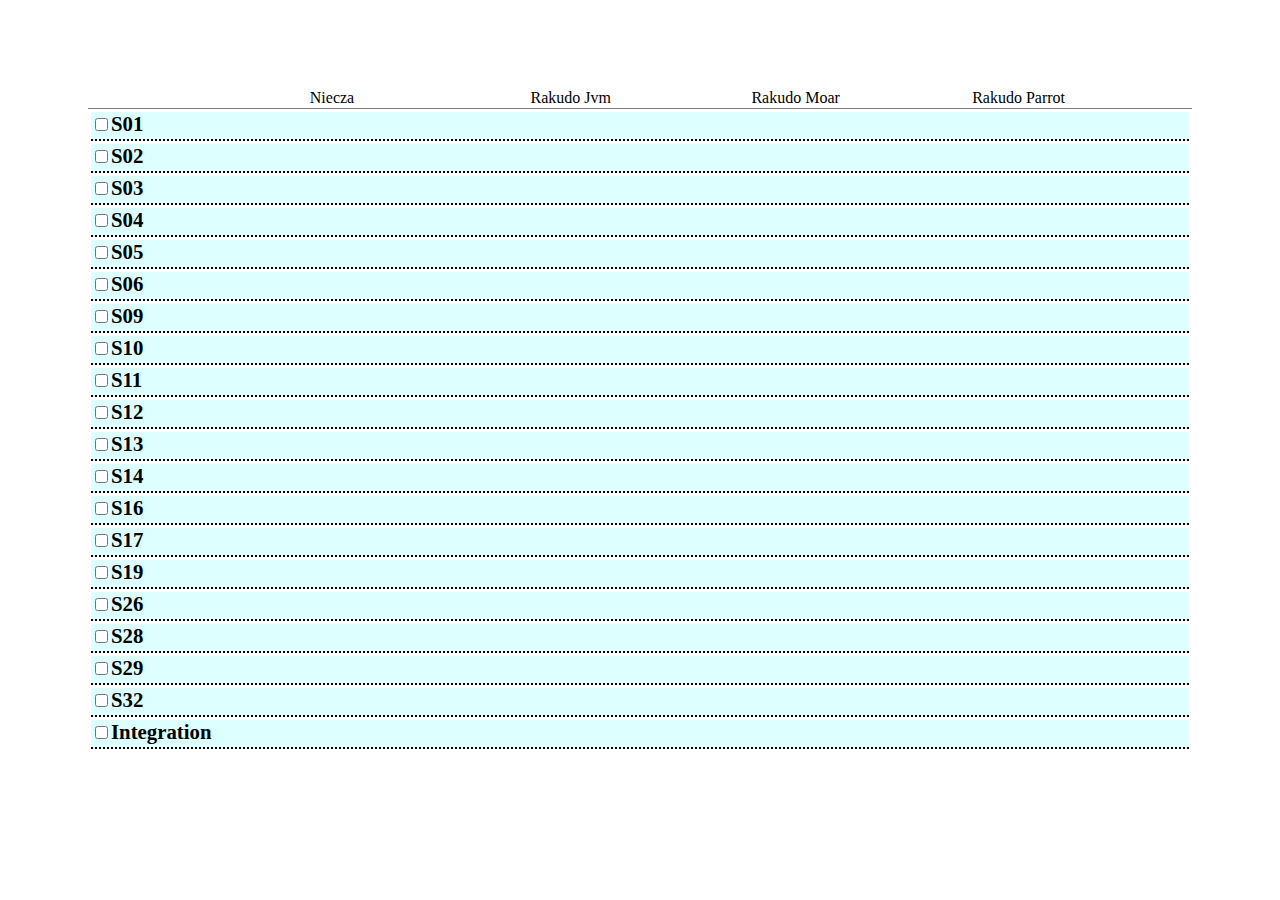
==== commit 48c4cbe1: "update feast.html" ====
--- a/feast.html
+++ b/feast.html
@@ -1,443 +1,42 @@
 <!doctype html>
 <html>
 <head>
-<style>
-</style>
+    <meta charset="utf-8">
+    <style>
+    body {
+        padding: 5em;
+    }
+    table {
+        width: 100%;
+        border-collapse: collapse;
+        border: none;
+    }
+    td {
+        vertical-align: top;
+        border-bottom: solid 1px grey;
+        width: 20%;
+    }
+    .section table { display: none; }
+    .section input[type=checkbox]:checked ~ table { display: inherit; }
+    .section {
+        padding-bottom: 3px;
+        border-bottom: 2px dotted;
+        background-color: #DFF;
+        margin: 3px;
+    }
+    .section .title {
+        font-size: 130%;
+        font-weight: bold;
+    }
+    .section td + td {
+        font-family: monospace;
+    }
+    </style>
 </head>
 <body>
-<table>
-    <tr>
 
-<tr><td></td><td>niecza</td><td>rakudo.jvm</td><td>rakudo.moar</td><td>rakudo.parrot</td></tr>
-<tr><td><h3>S02</h3></td></tr>
-<tr><td>S02-lexical-conventions/bom.t</td><td>     3 skipped: Possible runaway string<br/>      1 skipped: Excess arguments to CORE eval<br/>      4 skipped: Opening bracket is required for #` comment<br/>      2 todo   : <br/></td><td></td><td></td><td></td></tr>
-<tr><td>S02-lexical-conventions/unspace.t</td><td>     1 skipped: Unable to resolve method id in class Str<br/>      1 skipped: Unable to resolve method postcircumfix:<( )> in class Str<br/>      3 skipped: Invocant handling is NYI<br/></td><td>     3 skipped: indirect method calls<br/>      1 skipped: .++ does not work<br/>      4 skipped: =for pod not implemented (in STD.pm)<br/>      5 skipped: parse error<br/>      1 skipped: parse fail<br/>      1 skipped: unimplemented<br/>      3 skipped: pod and unspace<br/></td><td>     3 skipped: indirect method calls<br/>      1 skipped: .++ does not work<br/>      4 skipped: =for pod not implemented (in STD.pm)<br/>      5 skipped: parse error<br/>      1 skipped: parse fail<br/>      1 skipped: unimplemented<br/>      3 skipped: pod and unspace<br/></td><td>     3 skipped: indirect method calls<br/>      1 skipped: .++ does not work<br/>      4 skipped: =for pod not implemented (in STD.pm)<br/>      5 skipped: parse error<br/>      1 skipped: parse fail<br/>      1 skipped: unimplemented<br/>      3 skipped: pod and unspace<br/></td></tr>
-<tr><td>S02-literals/array-interpolation.t</td><td>     7 skipped: Cannot use value like Capture as a Number<br/>      4 todo   : <br/></td><td></td><td></td><td></td></tr>
-<tr><td>S02-literals/char-by-name.t</td><td>     1 skipped: Unrecognized character name LINE FEED<br/></td><td>     1 skipped: \c[LF] not valid<br/>      1 skipped: \c[LINE FEED] not valid<br/></td><td>     1 skipped: \c[LF] not valid<br/>      1 skipped: \c[LINE FEED] not valid<br/></td><td>     1 skipped: \c[LF] not valid<br/>      1 skipped: \c[LINE FEED] not valid<br/></td></tr>
-<tr><td>S02-literals/char-by-number.t</td><td>     4 todo   : Detecting malformed escape sequences NYI<br/></td><td>     4 todo   : Detecting malformed escape sequences NYI<br/></td><td>     4 todo   : Detecting malformed escape sequences NYI<br/></td><td>     4 todo   : Detecting malformed escape sequences NYI<br/></td></tr>
-<tr><td>S02-literals/hash-interpolation.t</td><td>     2 todo   : zen hash slice<br/></td><td></td><td></td><td></td></tr>
-<tr><td>S02-literals/listquote-whitespace.t</td><td>     1 todo   : \xa0 should not be a separator for list quotes<br/>      1 skipped: Preceding context expects a term, but found infix , instead<br/>      1 skipped: |<<<br/>      3 skipped: Action method escape:sym<&> not yet implemented<br/>      1 todo   : No value for parameter \$index in postcircumfix:<{ }><br/></td><td>     1 todo   : \xa0 should not be a separator for list quotes<br/></td><td>     1 todo   : \xa0 should not be a separator for list quotes<br/></td><td>     1 todo   : \xa0 should not be a separator for list quotes<br/></td></tr>
-<tr><td>S02-literals/numeric.t</td><td>     1 todo   : exactly rounded Str->Num without FatRat<br/></td><td></td><td></td><td></td></tr>
-<tr><td>S02-literals/pairs.t</td><td>     1 skipped: Action method escape:sym<&> not yet implemented<br/>      2 todo   : <br/></td><td></td><td></td><td></td></tr>
-<tr><td>S02-literals/quoting-unicode.t</td><td>     1 skipped: Parse failure<br/>      9 skipped: & escape, zen slices<br/>      2 skipped: & escape<br/>     19 todo   : <br/>      1 todo   : Weird quoting issue<br/>      2 todo   : :x<br/>      1 skipped: WTF?<br/>      4 skipped: :radix[] NYI<br/>      4 todo   : :radix() NYI<br/></td><td>     1 skipped: Parse failure<br/></td><td>     1 skipped: Parse failure<br/></td><td>     1 skipped: Parse failure<br/></td></tr>
-<tr><td>S02-magicals/block.t</td><td>     1 skipped: infinite loop<br/>      2 todo   : <br/>      7 skipped: undefine and Exception NYI<br/>      2 todo   : <br/>      1 skipped: Action method statement_control:import not yet implemented<br/>      1 skipped: Cannot call is_run; none of these signatures match<br/>      1 todo   : :!exists<br/>      1 todo   : :delete<br/></td><td></td><td></td><td></td></tr>
-<tr><td>S02-magicals/progname.t</td><td>     1 todo   : <br/></td><td></td><td></td><td></td></tr>
-<tr><td>S02-names-vars/list_array_perl.t</td><td>     1 skipped: hanging test<br/>      1 todo   : <br/>      7 skipped: Undeclared name: Terrain::<br/>      4 skipped: Postconstraints, and shapes on variable declarators NYI<br/>      2 skipped: Object reference not set to an instance of an object<br/>      1 todo   : <br/></td><td>     2 skipped: recursive data structure<br/>      1 todo   : List.perl bug<br/></td><td>     2 skipped: recursive data structure<br/>      1 todo   : List.perl bug<br/></td><td>     2 skipped: recursive data structure<br/>      1 todo   : List.perl bug<br/></td></tr>
-<tr><td>S02-names-vars/perl.t</td><td>     2 skipped: hanging test<br/>      4 skipped: >>>Stub code executed<br/>      6 skipped: Unhandled exception<br/>      3 skipped: Undeclared routine grtz<br/>      3 todo   : <br/>      8 todo   : System.NullReferenceException: Object reference not set to an instance of an object<br/>      2 todo   : <br/>     14 tests aborted (missing ok/not ok)<br/></td><td></td><td></td><td></td></tr>
-<tr><td>S02-names/bare-sigil.t</td><td>     1 skipped: bare sigil % generates postcircumfix:<()> exception<br/>      2 skipped: ++(state $) yields (3, 3, 3) instead of (1, 2, 3)<br/>      1 todo   : strictness<br/></td><td></td><td></td><td></td></tr>
-<tr><td>S02-names/our.t</td><td>     2 skipped: readonly<br/>      5 skipped: Object reference not set to an instance of an object<br/></td><td>     1 skipped: Null PMC access in invoke()<br/>      1 skipped: OUR::subname() does not work<br/>     19 skipped: CORE NYI<br/>      6 skipped: SETTING NYI<br/>     36 skipped: various issues, skipping all for now<br/>      4 skipped: the binding in here is NYI<br/>     23 skipped: various issues to resolve<br/>      1 todo   : GLOBAL and interpolation<br/>      2 todo   : binding and interpolation together NYI<br/>      1 todo   : interpolation and auto-viv NYI<br/>      2 todo   : these tests disagree with STD<br/>      2 todo   : not entirely sure these make sense...<br/></td><td>     1 skipped: Null PMC access in invoke()<br/>      1 skipped: OUR::subname() does not work<br/>     19 skipped: CORE NYI<br/>      6 skipped: SETTING NYI<br/>     36 skipped: various issues, skipping all for now<br/>      4 skipped: the binding in here is NYI<br/>     23 skipped: various issues to resolve<br/>      1 todo   : GLOBAL and interpolation<br/>      2 todo   : binding and interpolation together NYI<br/>      1 todo   : interpolation and auto-viv NYI<br/>      2 todo   : these tests disagree with STD<br/>      2 todo   : not entirely sure these make sense...<br/></td><td>     1 skipped: Null PMC access in invoke()<br/>      1 skipped: OUR::subname() does not work<br/>     19 skipped: CORE NYI<br/>      6 skipped: SETTING NYI<br/>     36 skipped: various issues, skipping all for now<br/>      4 skipped: the binding in here is NYI<br/>     23 skipped: various issues to resolve<br/>      1 todo   : GLOBAL and interpolation<br/>      2 todo   : binding and interpolation together NYI<br/>      1 todo   : interpolation and auto-viv NYI<br/>      2 todo   : these tests disagree with STD<br/>      2 todo   : not entirely sure these make sense...<br/></td></tr>
-<tr><td>S02-types/anon_block.t</td><td>     4 skipped: No candidates for dispatch to mone<br/>      3 skipped: Exception NYI<br/>      1 skipped: Zen slices<br/>      3 skipped: Failure NYI<br/>      2 skipped: multi-dim arrays<br/>      2 skipped: coercion syntax<br/>      2 skipped: */.. interaction<br/>      1 skipped: WhateverCode/.. interaction<br/>      1 skipped: Cannot use value like WhateverCode as a number<br/>      8 skipped: throws_like<br/>      1 todo   : <br/>      1 todo   : type constraints<br/>      1 todo   : @arr[-1] returns undef<br/>      5 skipped: Unable to resolve method exists in class Array<br/>      1 todo   : min on list with undefined el ignores it<br/></td><td></td><td></td><td></td></tr>
-<tr><td>S02-types/assigning-refs.t</td><td>     3 todo   : <br/>      5 skipped: Unable to resolve method push in type Any<br/>      2 todo   : https://github.com/sorear/niecza/issues/176<br/>      2 skipped: BagHash<br/>      3 skipped: Non-Str keys NYI<br/>      1 skipped: .grabpairs NYI<br/>      2 skipped: SetHash<br/>     11 skipped: .pickpairs NYI<br/>      1 skipped: .grab NYI<br/>      2 skipped: Unmatched key in Hash.LISTSTORE<br/>      4 todo   : Bag in Bag does not work correctly yet<br/>      1 todo   : Non-string bag elements NYI<br/>     24 skipped: Trait name not available on variables<br/>      3 skipped: Non-Str keys NYI<br/>     14 skipped: .grabpairs NYI<br/>     11 skipped: .pickpairs NYI<br/>     17 skipped: .grab NYI<br/>      2 skipped: Unmatched key in Hash.LISTSTORE<br/>      1 todo   : <br/>      1 todo   : Non-string bag elements NYI<br/></td><td>     3 todo   : non-flattening hash refs<br/></td><td>     3 todo   : non-flattening hash refs<br/></td><td>     3 todo   : non-flattening hash refs<br/></td></tr>
-<tr><td>S02-types/catch_type_cast_mismatch.t</td><td>     1 skipped: Failure NYI<br/>      1 todo   : questionable test<br/></td><td>     1 todo   : die or fail?<br/></td><td>     1 todo   : die or fail?<br/></td><td>     1 todo   : die or fail?<br/></td></tr>
-<tr><td>S02-types/declare.t</td><td>     1 skipped: Comparator not implemented<br/>      1 skipped: OrderingPair not implemented<br/>      1 skipped: Complex not type converted properly during assignment from Rat<br/>      1 skipped: utf8 not implemented<br/>      1 skipped: buf not implemented<br/>      1 skipped: Blob not implemented<br/>      1 skipped: QuantHash not implemented<br/>      1 skipped: Macro not implemented<br/>      1 skipped: int not implemented<br/>      1 skipped: No value for parameter $l in infix:<===><br/>      1 skipped: rat not implemented<br/>      1 skipped: bit not implemented<br/>      1 skipped: complex not implemented<br/>      1 skipped: Codepoint not implemented<br/>      1 skipped: Matcher not implemented<br/>      1 skipped: Char not implemented<br/>      1 skipped: junction not implemented<br/>      1 skipped: utf32 not implemented<br/>      1 skipped: AnyChar not implemented<br/>      1 skipped: Grapheme not implemented<br/>      1 skipped: Failure not implemented<br/>      1 skipped: CharLingua not implemented<br/>      1 skipped: Ordering not implemented<br/>      1 skipped: Bit not implemented<br/>      1 skipped: Buf NYI<br/>      1 skipped: StrPos not implemented<br/>      1 skipped: Duration not implemented<br/>      1 skipped: utf16 not implemented<br/>      1 skipped: KeyExtractor not implemented<br/>      1 skipped: SetHash<br/>      2 skipped: Coercive declarations NYI<br/>      1 skipped: No Module type yet<br/>      1 skipped: BagHash<br/>      1 skipped: num not implemented<br/>      1 skipped: Exception not implemented<br/>      1 skipped: StrLen not implemented<br/>      1 skipped: Byte not implemented<br/>      1 skipped: HyperWhatever not implemented<br/>      1 skipped: num16 not implemented<br/></td><td>     1 skipped: Comparator not implemented<br/>      1 skipped: Integral not implemented<br/>      1 skipped: Ordering not implemented<br/>      1 skipped: OrderingPair not implemented<br/>      1 skipped: Bit not implemented<br/>      1 skipped: buf not implemented<br/>      1 skipped: Complex not type converted properly during assignment from Num<br/>      1 skipped: StrPos not implemented<br/>      1 skipped: KeyExtractor not implemented<br/>      1 skipped: No Module type yet<br/>      1 skipped: rat not implemented<br/>      1 skipped: bit not implemented<br/>      1 skipped: Matcher isa not implemented<br/>      1 skipped: complex not implemented<br/>      1 skipped: num16  not implemented<br/>      1 skipped: Codepoint not implemented<br/>      1 skipped: StrLen not implemented<br/>      1 skipped: Char not implemented<br/>      1 skipped: Byte not implemented<br/>      1 skipped: junction not implemented<br/>      1 skipped: HyperWhatever not implemented<br/>      1 skipped: AnyChar not implemented<br/>      1 skipped: Grapheme not implemented<br/>      1 skipped: CharLingua not implemented<br/>      1 todo   : int not implemented<br/>      1 todo   : num not implemented<br/></td><td>     1 skipped: Comparator not implemented<br/>      1 skipped: Integral not implemented<br/>      1 skipped: Ordering not implemented<br/>      1 skipped: OrderingPair not implemented<br/>      1 skipped: Bit not implemented<br/>      1 skipped: buf not implemented<br/>      1 skipped: Complex not type converted properly during assignment from Num<br/>      1 skipped: StrPos not implemented<br/>      1 skipped: KeyExtractor not implemented<br/>      1 skipped: No Module type yet<br/>      1 skipped: rat not implemented<br/>      1 skipped: bit not implemented<br/>      1 skipped: Matcher isa not implemented<br/>      1 skipped: complex not implemented<br/>      1 skipped: num16  not implemented<br/>      1 skipped: Codepoint not implemented<br/>      1 skipped: StrLen not implemented<br/>      1 skipped: Char not implemented<br/>      1 skipped: Byte not implemented<br/>      1 skipped: junction not implemented<br/>      1 skipped: HyperWhatever not implemented<br/>      1 skipped: AnyChar not implemented<br/>      1 skipped: Grapheme not implemented<br/>      1 skipped: CharLingua not implemented<br/>      1 todo   : int not implemented<br/>      1 todo   : num not implemented<br/></td><td>     1 skipped: Comparator not implemented<br/>      1 skipped: Integral not implemented<br/>      1 skipped: Ordering not implemented<br/>      1 skipped: OrderingPair not implemented<br/>      1 skipped: Bit not implemented<br/>      1 skipped: buf not implemented<br/>      1 skipped: Complex not type converted properly during assignment from Num<br/>      1 skipped: StrPos not implemented<br/>      1 skipped: KeyExtractor not implemented<br/>      1 skipped: No Module type yet<br/>      1 skipped: rat not implemented<br/>      1 skipped: bit not implemented<br/>      1 skipped: Matcher isa not implemented<br/>      1 skipped: complex not implemented<br/>      1 skipped: num16  not implemented<br/>      1 skipped: Codepoint not implemented<br/>      1 skipped: StrLen not implemented<br/>      1 skipped: Char not implemented<br/>      1 skipped: Byte not implemented<br/>      1 skipped: junction not implemented<br/>      1 skipped: HyperWhatever not implemented<br/>      1 skipped: AnyChar not implemented<br/>      1 skipped: Grapheme not implemented<br/>      1 skipped: CharLingua not implemented<br/>      1 todo   : int not implemented<br/>      1 todo   : num not implemented<br/></td></tr>
-<tr><td>S02-types/flattening.t</td><td>     1 skipped: Excess arguments to Hash.new, unused named a<br/>      1 skipped: Unsupported use of [-1] subscript to access from end of array<br/>      5 todo   : <br/></td><td>     1 todo   : auto-vivified binding does not work yet<br/></td><td>     1 todo   : auto-vivified binding does not work yet<br/></td><td>     1 todo   : auto-vivified binding does not work yet<br/></td></tr>
-<tr><td>S02-types/hash_ref.t</td><td>     4 todo   : <br/></td><td></td><td></td><td></td></tr>
-<tr><td>S02-types/lists.t</td><td>     1 skipped: loops<br/>      2 skipped: Cannot use value like Capture as a number<br/>      2 skipped: Excess arguments to CORE List.new<br/>      3 skipped: Cannot use bind operator with this LHS<br/></td><td></td><td></td><td></td></tr>
-<tr><td>S02-types/mixed_multi_dimensional.t</td><td>     8 skipped: Cannot use hash access on an object of type Pair<br/>      2 todo   : <br/>      1 todo   : more keys at level 4<br/></td><td></td><td></td><td></td></tr>
-<tr><td>S02-types/nan.t</td><td>     1 skipped: Nominal type check failed for scalar store; got Num, needed Int or subtype<br/></td><td>     1 skipped: unspecced and inconsistent<br/>      1 skipped: RT 83446<br/>      1 todo   : RT 83622<br/></td><td>     1 skipped: unspecced and inconsistent<br/>      1 skipped: RT 83446<br/>      1 todo   : RT 83622<br/></td><td>     1 skipped: unspecced and inconsistent<br/>      1 skipped: RT 83446<br/>      1 todo   : RT 83622<br/></td></tr>
-<tr><td>S02-types/nested_arrays.t</td><td>     1 todo   : <br/></td><td></td><td></td><td></td></tr>
-<tr><td>S02-types/pair.t</td><td>     1 skipped: eqv NYI for Pair<br/>      1 skipped: Failure NYI<br/>      2 skipped: Invocant handling is NYI<br/>      2 todo   : setting .key changes original val!<br/></td><td>     2 skipped: method($invocant:) syntax missing<br/>      1 todo   : should it really have \n on the end?<br/></td><td>     2 skipped: method($invocant:) syntax missing<br/>      1 todo   : should it really have \n on the end?<br/></td><td>     2 skipped: method($invocant:) syntax missing<br/>      1 todo   : should it really have \n on the end?<br/></td></tr>
-<tr><td>S02-types/parcel.t</td><td>     3 skipped: .Parcel NYI<br/>      1 todo   : .item.perl on empty Parcel gives Match.ast shorthand<br/></td><td></td><td></td><td></td></tr>
-<tr><td>S02-types/parsing-bool.t</td><td>     2 skipped: Unable to resolve method reverse in class Range<br/>      1 skipped: Attempted to access slot $!min of type object for Range<br/>      1 skipped: Undeclared name: "Failure"<br/></td><td></td><td></td><td></td></tr>
-<tr><td>S02-types/set.t</td><td>     1 skipped: .grabpairs NYI<br/>      1 skipped: .grab NYI<br/>     10 skipped: Hypers not yet Set compatible<br/>      3 skipped: .total NYI<br/>      2 skipped: SetHash<br/>      2 skipped: BagHash<br/>      3 skipped: Unmatched key in Hash.LISTSTORE<br/>      5 todo   : <br/>      4 todo   : Set in Set does not work correctly yet<br/>      1 todo   : Losing type in Set<br/></td><td>     1 skipped: Set is no longer Iterable<br/>      3 skipped: Odd number of elements<br/>      2 todo   : Not properly interpolating<br/>     10 todo   : Hypers not yet Set compatible<br/></td><td>     1 skipped: Set is no longer Iterable<br/>      3 skipped: Odd number of elements<br/>      2 todo   : Not properly interpolating<br/>     10 todo   : Hypers not yet Set compatible<br/></td><td>     1 skipped: Set is no longer Iterable<br/>      3 skipped: Odd number of elements<br/>      2 todo   : Not properly interpolating<br/>     10 todo   : Hypers not yet Set compatible<br/></td></tr>
-<tr><td>S02-types/sethash.t</td><td>    10 skipped: is SetHash doesn't work yet<br/>     18 skipped: .grabpairs NYI<br/>     14 skipped: .grab NYI<br/>      3 skipped: .total NYI<br/>      1 todo   : Non-string keys NYI<br/></td><td>    10 skipped: 'is ObjectType' NYI<br/>      1 skipped: no longer Iterable<br/>      2 todo   : Not up to current spec<br/></td><td>    10 skipped: 'is ObjectType' NYI<br/>      1 skipped: no longer Iterable<br/>      2 todo   : Not up to current spec<br/></td><td>    10 skipped: 'is ObjectType' NYI<br/>      1 skipped: no longer Iterable<br/>      2 todo   : Not up to current spec<br/></td></tr>
-<tr><td>S02-types/sigils-and-types.t</td><td>     1 skipped: Undeclared name Buf<br/>      1 skipped: Undeclared name QuantHash<br/>      4 skipped: Methods must be used in some kind of package<br/>      1 todo   : <br/></td><td>     1 todo   : Capture does Associative<br/>      1 todo   : Capture does Positional<br/></td><td>     1 todo   : Capture does Associative<br/>      1 todo   : Capture does Positional<br/></td><td>     1 todo   : Capture does Associative<br/>      1 todo   : Capture does Positional<br/></td></tr>
-<tr><td>S02-types/subscripts_and_context.t</td><td>     1 skipped: Methods must be used in some kind of package<br/>      2 skipped: Exception NYI<br/>      2 todo   : <br/>      6 skipped: native types (noauto)<br/>      2 skipped: Trait of not available on variables<br/>      8 todo   : retrun value type checking NYI<br/>      1 skipped: Undeclared routine<br/>      1 skipped: Unable to resolve method postcircumfix:<( )> in class Range<br/>      1 skipped: Cannot use value like WhateverCode as a number<br/>      4 skipped: hangs<br/>      5 skipped: :delete<br/>      1 todo   : <br/>      1 todo   : binding of array elements works with splice (2)<br/></td><td></td><td></td><td></td></tr>
-<tr><td>S02-lexical-conventions/comments.t</td><td></td><td>     1 todo   : nom regression<br/>      1 todo   : NYI<br/></td><td>     1 todo   : nom regression<br/>      1 todo   : NYI<br/></td><td>     1 todo   : nom regression<br/>      1 todo   : NYI<br/></td></tr>
-<tr><td>S02-lexical-conventions/pod-in-multi-line-exprs.t</td><td></td><td>     1 skipped: confused near "(sub{ 42 }"<br/>      1 skipped: confused near "(sub { 42 "<br/></td><td>     1 skipped: confused near "(sub{ 42 }"<br/>      1 skipped: confused near "(sub { 42 "<br/></td><td>     1 skipped: confused near "(sub{ 42 }"<br/>      1 skipped: confused near "(sub { 42 "<br/></td></tr>
-<tr><td>S02-lexical-conventions/unicode.t</td><td></td><td>     2 skipped: VOWEL SIGNs in identifiers<br/>      1 todo   : PS does not work to separate lines<br/></td><td>     2 skipped: VOWEL SIGNs in identifiers<br/>      1 todo   : PS does not work to separate lines<br/></td><td>     2 skipped: VOWEL SIGNs in identifiers<br/>      1 todo   : PS does not work to separate lines<br/></td></tr>
-<tr><td>S02-lists/tree.t</td><td></td><td>     1 skipped: Any.tree(*@list) NYI<br/></td><td>     1 skipped: Any.tree(*@list) NYI<br/></td><td>     1 skipped: Any.tree(*@list) NYI<br/></td></tr>
-<tr><td>S02-literals/listquote.t</td><td></td><td>     1 skipped: meta operators<br/>      3 todo   : magic type of <...> contents<br/>      1 todo   : unknown errors<br/></td><td>     1 skipped: meta operators<br/>      3 todo   : magic type of <...> contents<br/>      1 todo   : unknown errors<br/></td><td>     1 skipped: meta operators<br/>      3 todo   : magic type of <...> contents<br/>      1 todo   : unknown errors<br/></td></tr>
-<tr><td>S02-literals/pair-boolean.t</td><td></td><td>     1 skipped: reduce meta op<br/>      1 skipped: prefix:<|><br/>      1 todo   : reduce meta op<br/>      1 todo   : prefix:<|><br/></td><td>     1 skipped: reduce meta op<br/>      1 skipped: prefix:<|><br/>      1 todo   : reduce meta op<br/>      1 todo   : prefix:<|><br/></td><td>     1 skipped: reduce meta op<br/>      1 skipped: prefix:<|><br/>      1 todo   : reduce meta op<br/>      1 todo   : prefix:<|><br/></td></tr>
-<tr><td>S02-literals/quoting.t</td><td></td><td>     3 skipped: \c@ etc<br/>      1 todo   : retriage<br/>      1 todo   : «...»<br/>      2 todo   : q:x assigned to array<br/>      4 todo   : quoting adverbs<br/></td><td>     8 skipped: openpipe<br/>      3 skipped: \c@ etc<br/>      1 todo   : retriage<br/>      1 todo   : «...»<br/>      4 todo   : quoting adverbs<br/></td><td>     3 skipped: \c@ etc<br/>      1 todo   : retriage<br/>      1 todo   : «...»<br/>      2 todo   : q:x assigned to array<br/>      4 todo   : quoting adverbs<br/></td></tr>
-<tr><td>S02-literals/radix.t</td><td></td><td>     4 todo   : Some question of what this form should actually do<br/>      1 todo   : Really?!<br/></td><td>     4 todo   : Some question of what this form should actually do<br/>      1 todo   : Really?!<br/></td><td>     4 todo   : Some question of what this form should actually do<br/>      1 todo   : Really?!<br/></td></tr>
-<tr><td>S02-literals/version.t</td><td></td><td>     3 todo   : trailing zeroes fail<br/></td><td>     3 todo   : trailing zeroes fail<br/></td><td>     3 todo   : trailing zeroes fail<br/></td></tr>
-<tr><td>S02-magicals/config.t</td><td></td><td>     2 skipped: unimpl $?OS<br/></td><td>     2 skipped: unimpl $?OS<br/></td><td>     2 skipped: unimpl $?OS<br/></td></tr>
-<tr><td>S02-magicals/dollar-underscore.t</td><td></td><td>     1 skipped: for() with nullary block<br/></td><td>     1 skipped: for() with nullary block<br/></td><td>     1 skipped: for() with nullary block<br/></td></tr>
-<tr><td>S02-magicals/dollar_bang.t</td><td></td><td>     1 todo   : stringification of $!<br/></td><td>     1 todo   : stringification of $!<br/></td><td>     1 todo   : stringification of $!<br/></td></tr>
-<tr><td>S02-magicals/env.t</td><td></td><td>     1 skipped: import keyword<br/></td><td>     1 skipped: import keyword<br/></td><td>     1 skipped: import keyword<br/></td></tr>
-<tr><td>S02-names-vars/names.t</td><td></td><td>     4 skipped: ::{ } package lookup NYI<br/>      2 skipped: this kind of lookup NYI<br/>      7 skipped: package variable autovivification<br/>      1 todo   : nom regression<br/>      1 todo   : dubious test - otherwise why is ::<$foo> allowed?<br/>      2 skipped: {...}.perl does not work<br/>      2 skipped: recursive data structure<br/>      2 skipped: RT 67790<br/></td><td>     4 skipped: ::{ } package lookup NYI<br/>      2 skipped: this kind of lookup NYI<br/>      7 skipped: package variable autovivification<br/>      1 todo   : nom regression<br/>      1 todo   : dubious test - otherwise why is ::<$foo> allowed?<br/>      2 skipped: {...}.perl does not work<br/>      2 skipped: recursive data structure<br/>      2 skipped: RT 67790<br/></td><td>     4 skipped: ::{ } package lookup NYI<br/>      2 skipped: this kind of lookup NYI<br/>      7 skipped: package variable autovivification<br/>      1 todo   : nom regression<br/>      1 todo   : dubious test - otherwise why is ::<$foo> allowed?<br/>      2 skipped: {...}.perl does not work<br/>      2 skipped: recursive data structure<br/>      2 skipped: RT 67790<br/></td></tr>
-<tr><td>S02-names-vars/signature.t</td><td></td><td>     2 todo   : eqv on signatures<br/></td><td>     2 todo   : eqv on signatures<br/></td><td>     2 todo   : eqv on signatures<br/>      3 skipped: nom regression<br/>      3 todo   : nom regression<br/></td></tr>
-<tr><td>S02-names-vars/variables-and-packages.t</td><td></td><td>     3 skipped: nom regression<br/>      3 todo   : nom regression<br/></td><td>     3 skipped: nom regression<br/>      3 todo   : nom regression<br/></td><td></td></tr>
-<tr><td>S02-names-vars/varnames.t</td><td></td><td>     2 skipped: cannot easily override [] at the moment<br/></td><td>     2 skipped: cannot easily override [] at the moment<br/></td><td>     2 skipped: cannot easily override [] at the moment<br/></td></tr>
-<tr><td>S02-names/symbolic-deref.t</td><td></td><td>     2 skipped: NYI<br/>      1 skipped: no such symbol<br/>      1 todo   : NYI<br/>      1 todo   : no such symbol<br/></td><td>     2 skipped: NYI<br/>      1 skipped: no such symbol<br/>      1 todo   : NYI<br/>      1 todo   : no such symbol<br/></td><td>     2 skipped: NYI<br/>      1 skipped: no such symbol<br/>      1 todo   : NYI<br/>      1 todo   : no such symbol<br/></td></tr>
-<tr><td>S02-packages/package-lookup.t</td><td></td><td>     2 skipped: tests don't work if previous test fails<br/>      1 todo   : Parrot support for zero-arg subs?<br/></td><td>     2 skipped: tests don't work if previous test fails<br/>      1 todo   : Parrot support for zero-arg subs?<br/></td><td>     2 skipped: tests don't work if previous test fails<br/>      1 todo   : Parrot support for zero-arg subs?<br/></td></tr>
-<tr><td>S02-types/array.t</td><td></td><td>     2 skipped: multi-dim arrays<br/></td><td>     2 skipped: multi-dim arrays<br/></td><td>     2 skipped: multi-dim arrays<br/></td></tr>
-<tr><td>S02-types/bag.t</td><td></td><td>     3 skipped: No longer Iterable<br/>      2 skipped: Odd number of elements<br/>      2 todo   : Not properly interpolating<br/></td><td>     3 skipped: No longer Iterable<br/>      2 skipped: Odd number of elements<br/>      2 todo   : Not properly interpolating<br/></td><td>     3 skipped: No longer Iterable<br/>      2 skipped: Odd number of elements<br/>      2 todo   : Not properly interpolating<br/></td></tr>
-<tr><td>S02-types/baghash.t</td><td></td><td>    21 skipped: 'is ObjectType' NYI<br/>      3 skipped: No longer Iterable<br/>      2 skipped: Odd number of elements<br/>      2 todo   : Needs to catch up with spec<br/>      2 todo   : RT #120407<br/>      2 todo   : in flux<br/></td><td>    21 skipped: 'is ObjectType' NYI<br/>      3 skipped: No longer Iterable<br/>      2 skipped: Odd number of elements<br/>      2 todo   : Needs to catch up with spec<br/>      2 todo   : in flux<br/></td><td>    21 skipped: 'is ObjectType' NYI<br/>      3 skipped: No longer Iterable<br/>      2 skipped: Odd number of elements<br/>      2 todo   : Needs to catch up with spec<br/>      2 todo   : in flux<br/></td></tr>
-<tr><td>S02-types/capture.t</td><td></td><td>     1 skipped: nom regression<br/>      2 todo   : nom regression<br/></td><td>     1 skipped: nom regression<br/>      2 todo   : nom regression<br/></td><td>     1 skipped: nom regression<br/>      2 todo   : nom regression<br/></td></tr>
-<tr><td>S02-types/deprecations.t</td><td></td><td>    29 skipped: tracebacks in deprecations<br/></td><td>     1 skipped: Could not create deprecated Order::Decrease<br/>      1 skipped: Could not create deprecated Order::Increase<br/></td><td>     1 skipped: Could not create deprecated Order::Decrease<br/>      1 skipped: Could not create deprecated Order::Increase<br/></td></tr>
-<tr><td>S02-types/infinity.t</td><td></td><td>     4 skipped: integer Inf<br/>      3 todo   : Int conversion of NaN and Inf<br/></td><td>     4 skipped: integer Inf<br/>      3 todo   : Int conversion of NaN and Inf<br/></td><td>     4 skipped: integer Inf<br/>      3 todo   : Int conversion of NaN and Inf<br/></td></tr>
-<tr><td>S02-types/instants-and-durations.t</td><td></td><td>    20 tests aborted (missing ok/not ok)<br/></td><td></td><td></td></tr>
-<tr><td>S02-types/lazy-lists.t</td><td></td><td>     3 skipped: list binding<br/></td><td>     3 skipped: list binding<br/></td><td>     3 skipped: list binding<br/></td></tr>
-<tr><td>S02-types/mix.t</td><td></td><td>     3 skipped: No longer Iterable<br/>      2 skipped: Odd number of elements<br/>      2 todo   : Not properly interpolating<br/>      2 todo   : unknown<br/>      1 todo   : isa hash<br/></td><td>     3 skipped: No longer Iterable<br/>      2 skipped: Odd number of elements<br/>      2 todo   : Not properly interpolating<br/>      2 todo   : unknown<br/>      1 todo   : isa hash<br/></td><td>     3 skipped: No longer Iterable<br/>      2 skipped: Odd number of elements<br/>      2 todo   : Not properly interpolating<br/>      2 todo   : unknown<br/>      1 todo   : isa hash<br/></td></tr>
-<tr><td>S02-types/mixhash.t</td><td></td><td>    21 skipped: 'is ObjectType' NYI<br/>      3 skipped: No longer Iterable<br/>      2 skipped: Odd number of elements<br/>      2 todo   : Needs to catch up with spec<br/>      2 todo   : in flux<br/>     10 skipped: Parse Error: Statement not terminated properly<br/>      1 todo   : nom regression<br/>      9 todo   : Null PMC access in find_method()<br/></td><td>    21 skipped: 'is ObjectType' NYI<br/>      3 skipped: No longer Iterable<br/>      2 skipped: Odd number of elements<br/>      2 todo   : Needs to catch up with spec<br/>      2 todo   : in flux<br/>     10 skipped: Parse Error: Statement not terminated properly<br/>      1 todo   : nom regression<br/>      9 todo   : Null PMC access in find_method()<br/></td><td>    21 skipped: 'is ObjectType' NYI<br/>      3 skipped: No longer Iterable<br/>      2 skipped: Odd number of elements<br/>      2 todo   : Needs to catch up with spec<br/>      2 todo   : in flux<br/>     10 skipped: Parse Error: Statement not terminated properly<br/>      1 todo   : nom regression<br/>      9 todo   : Null PMC access in find_method()<br/></td></tr>
-<tr><td>S02-types/native.t</td><td></td><td>     2 skipped: RT 102416<br/></td><td>     2 skipped: RT 102416<br/></td><td>     2 skipped: RT 102416<br/></td></tr>
-<tr><td>S02-types/nested_pairs.t</td><td></td><td>     1 skipped: triage<br/>      6 todo   : triage<br/></td><td>     1 skipped: triage<br/>      6 todo   : triage<br/></td><td>     1 skipped: triage<br/>      6 todo   : triage<br/></td></tr>
-<tr><td>S02-types/subset.t</td><td></td><td>     1 skipped: (noauto) succeeds for the wrong reason (need to test the error)<br/></td><td>     1 skipped: (noauto) succeeds for the wrong reason (need to test the error)<br/></td><td>     1 skipped: (noauto) succeeds for the wrong reason (need to test the error)<br/></td></tr>
-<tr><td>S02-types/type.t</td><td></td><td>     1 todo   : nigh<br/>      4 todo   : .clone doesn't copy typedness<br/></td><td>     4 todo   : .clone doesn't copy typedness<br/></td><td>     4 todo   : .clone doesn't copy typedness<br/></td></tr>
-<tr><td>S02-types/whatever.t</td><td></td><td>     5 skipped: currying plus meta ops<br/>      1 todo   : * as dummy<br/></td><td>     5 skipped: currying plus meta ops<br/>      1 todo   : * as dummy<br/></td><td>     5 skipped: currying plus meta ops<br/>      1 todo   : * as dummy<br/></td></tr>
-<tr><td>S02-types/isDEPRECATED.t</td><td></td><td></td><td>     8 todo   : NYI<br/></td><td>     8 todo   : NYI<br/></td></tr>
-<tr><td><h3>S03</h3></td></tr>
-<tr><td>S03-binding/nested.t</td><td>     8 skipped: is parcel - https://github.com/sorear/niecza/issues/177<br/></td><td></td><td></td><td></td></tr>
-<tr><td>S03-binding/ro.t</td><td>     4 todo   : <br/></td><td>     4 todo   : ::= on arrays<br/>      2 todo   : nom regression<br/></td><td>     4 todo   : ::= on arrays<br/>      2 todo   : nom regression<br/></td><td>     4 todo   : ::= on arrays<br/>      2 todo   : nom regression<br/></td></tr>
-<tr><td>S03-binding/scalars.t</td><td>     1 skipped: CALLER::<br/>      9 skipped: list binding<br/>      2 todo   : difference of interpretation on ro binding<br/></td><td>     2 skipped: List binding<br/>      7 skipped: list binding<br/>      2 todo   : nom regression<br/></td><td>     2 skipped: List binding<br/>      7 skipped: list binding<br/>      2 todo   : nom regression<br/></td><td>     2 skipped: List binding<br/>      7 skipped: list binding<br/>      2 todo   : nom regression<br/></td></tr>
-<tr><td>S03-junctions/associative.t</td><td>     1 skipped: interferes hard with inlining<br/>      2 todo   : Difficulties overloading | and &<br/>      4 skipped: Impossible test: === takes Any<br/>      2 todo   : #82<br/></td><td></td><td></td><td></td></tr>
-<tr><td>S03-metaops/cross.t</td><td>     1 skipped: Unable to resolve method slice in class List<br/>      1 todo   : <br/>      1 skipped: nonsensical test<br/>      2 skipped: does not work; recurses into hash<br/></td><td>     1 skipped: .slice for iterators NYI<br/>      1 todo   : RT 74072<br/>      2 todo   : huh?<br/></td><td>     1 skipped: .slice for iterators NYI<br/>      1 todo   : RT 74072<br/>      2 todo   : huh?<br/></td><td>     1 skipped: .slice for iterators NYI<br/>      1 todo   : RT 74072<br/>      2 todo   : huh?<br/></td></tr>
-<tr><td>S03-metaops/not.t</td><td>     9 skipped: [macro]<br/>      2 skipped: Iterable<br/>     70 skipped: ^^<br/>      2 skipped: this is parsed as ![=], not good<br/>      2 skipped: huh?  these are macros<br/>      1 skipped: Str cmp Inf<br/>      1 skipped: reduce is not supposed to flatten?<br/>      2 todo   : <br/>      1 todo   : These are hyperop tests!<br/>      2 todo   : this is parsed as ![=], not good<br/>      1 todo   : huh?<br/>      1 todo   : unary [] does not context yet<br/></td><td>     2 skipped: huh?<br/>      2 skipped: [!===]<br/>      1 todo   : item context<br/>      2 todo   : triangle [\^^] and [\xor]<br/>      2 todo   : huh?<br/>      2 todo   : orelse<br/>      1 todo   : reduced hyper op<br/></td><td>     2 skipped: huh?<br/>      2 skipped: [!===]<br/>      1 todo   : item context<br/>      2 todo   : triangle [\^^] and [\xor]<br/>      2 todo   : huh?<br/>      2 todo   : orelse<br/>      1 todo   : reduced hyper op<br/></td><td>     2 skipped: huh?<br/>      2 skipped: [!===]<br/>      1 todo   : item context<br/>      2 todo   : triangle [\^^] and [\xor]<br/>      2 todo   : huh?<br/>      2 todo   : orelse<br/>      1 todo   : reduced hyper op<br/></td></tr>
-<tr><td>S03-metaops/zip.t</td><td>     1 skipped: Unable to resolve method munch in class List<br/>      2 skipped: Cannot use value like Whatever as a number<br/>      3 skipped: Unable to resolve method lol in type Parcel<br/>      4 todo   : <br/>      5 skipped: Multi colonpair syntax not yet understood<br/></td><td>     2 skipped: nom regression<br/>      4 todo   : nom regression<br/>      1 todo   : Multi colonpair syntax not yet understood<br/></td><td>     2 skipped: nom regression<br/>      4 todo   : nom regression<br/>      1 todo   : Multi colonpair syntax not yet understood<br/></td><td>     2 skipped: nom regression<br/>      4 todo   : nom regression<br/>      1 todo   : Multi colonpair syntax not yet understood<br/></td></tr>
-<tr><td>S03-operators/also.t</td><td>     1 skipped: Excess arguments to CORE seqop, used 3 of 4 positionals<br/>      1 todo   : <br/></td><td>     4 todo   : nom regression<br/></td><td>     4 todo   : nom regression<br/></td><td>     4 todo   : nom regression<br/></td></tr>
-<tr><td>S03-operators/andthen.t</td><td>     1 todo   : No agreement over correct behavior here -- above web page not helpful!<br/></td><td></td><td></td><td></td></tr>
-<tr><td>S03-operators/assign-is-not-binding.t</td><td>     5 skipped: No ^^ yet<br/>     15 skipped: Buffer bitops NYI<br/>      2 skipped: Unable to resolve method LISTSTORE in class List<br/>      5 skipped: No xor yet<br/>      1 skipped: $a[] autovivification (unspecced?)<br/>      2 skipped: Overloading infix:<=> fails<br/>     34 todo   : <br/>      3 todo   : feature<br/>      1 todo   : assigning to ($a, *)<br/></td><td>     3 skipped: expects a term, found infix >= instead<br/>      3 skipped: Two terms in a row<br/>      3 skipped: cannot modifiy an immutable value<br/>      1 skipped: Odd number of elements found where hash expected<br/>      2 skipped: RT #76734<br/>      1 todo   : RT 80614<br/>      5 todo   : list assignment<br/>      5 todo   : list assignment to scalar<br/>      3 todo   : list assignment, autovivification (?)<br/>      3 todo   : item assignment<br/>      1 todo   : list assignment with ($var, *)<br/>      2 todo   : unknown<br/>      1 todo   : huh?<br/>      1 todo   : item/list assignment<br/></td><td>     3 skipped: expects a term, found infix >= instead<br/>      3 skipped: Two terms in a row<br/>      3 skipped: cannot modifiy an immutable value<br/>      1 skipped: Odd number of elements found where hash expected<br/>      2 skipped: RT #76734<br/>      1 todo   : RT 80614<br/>      5 todo   : list assignment<br/>      5 todo   : list assignment to scalar<br/>      3 todo   : list assignment, autovivification (?)<br/>      3 todo   : item assignment<br/>      1 todo   : list assignment with ($var, *)<br/>      2 todo   : unknown<br/>      1 todo   : huh?<br/>      1 todo   : item/list assignment<br/></td><td>     3 skipped: expects a term, found infix >= instead<br/>      3 skipped: Two terms in a row<br/>      3 skipped: cannot modifiy an immutable value<br/>      1 skipped: Odd number of elements found where hash expected<br/>      2 skipped: RT #76734<br/>      1 todo   : RT 80614<br/>      5 todo   : list assignment<br/>      5 todo   : list assignment to scalar<br/>      3 todo   : list assignment, autovivification (?)<br/>      3 todo   : item assignment<br/>      1 todo   : list assignment with ($var, *)<br/>      2 todo   : unknown<br/>      1 todo   : huh?<br/>      1 todo   : item/list assignment<br/></td></tr>
-<tr><td>S03-operators/autoincrement-range.t</td><td>     5 skipped: Failure NYI<br/>     14 skipped: Magical string decrement underflowed<br/>      6 todo   : Gujarati NYI<br/>      6 todo   : Gurmukhi NYI<br/>      6 todo   : Devangari NYI<br/>      4 todo   : Hebrew<br/>      1 todo   : Magical string decrement underflowed<br/>      6 todo   : Arabic-Indic NYI<br/>      6 todo   : Bengali NYI<br/>      6 todo   : Oriya NYI<br/>      1 skipped: Failure NYI<br/>      9 todo   : <br/></td><td></td><td></td><td></td></tr>
-<tr><td>S03-operators/basic-types.t</td><td>    11 skipped: string bitops<br/>      2 skipped: No value for parameter $a in CORE infix:<?&><br/>      2 skipped: No value for parameter $a in CORE infix:<?^><br/>      2 skipped: No value for parameter $b in CORE infix:<?^><br/>      2 skipped: No value for parameter $b in CORE infix:<?|><br/>      2 skipped: No value for parameter $b in CORE infix:<?&><br/>      2 skipped: No value for parameter $a in CORE infix:<?|><br/>      1 todo   : <br/></td><td></td><td></td><td></td></tr>
-<tr><td>S03-operators/comparison.t</td><td>     4 skipped: Failure NYI<br/>      2 skipped: Trait context not available on variables<br/>      2 skipped: Trait dynamic not available on variables<br/>      3 skipped: Stringy NYI<br/>      2 skipped: Unmatched key in Hash.LISTSTORE<br/>      1 todo   : https://github.com/sorear/niecza/issues/179<br/>      1 skipped: Invalid hard reference syntax<br/>      4 skipped: Excess arguments to item, used 1 of 2 positionals<br/>      1 skipped: No value for parameter $r in CORE infix:<==><br/>      1 skipped: No value for parameter $l in CORE infix:<!=><br/>      1 skipped: No value for parameter $r in CORE infix:<!=><br/>      1 skipped: No value for parameter $l in CORE infix:<==><br/></td><td>     4 todo   : nom regression<br/></td><td>     4 todo   : nom regression<br/></td><td>     4 todo   : nom regression<br/></td></tr>
-<tr><td>S03-operators/eqv.t</td><td>     4 skipped: Cannot use value like Block as a number<br/>     14 skipped: Cannot use value like Capture as a number<br/>      3 skipped: Cannot use value like Sub as a number<br/>      1 todo   : <br/></td><td>     1 skipped: huh?<br/>      3 todo   : huh?<br/>      2 skipped: dubious scoping?<br/></td><td>     1 skipped: huh?<br/>      3 todo   : huh?<br/>      2 skipped: dubious scoping?<br/></td><td>     1 skipped: huh?<br/>      3 todo   : huh?<br/>      2 skipped: dubious scoping?<br/></td></tr>
-<tr><td>S03-operators/identity.t</td><td>     4 skipped: Failure NYI<br/></td><td>     4 todo   : unspecced<br/>      4 todo   : misuse of =:=<br/></td><td>     4 todo   : unspecced<br/>      4 todo   : misuse of =:=<br/></td><td>     4 todo   : unspecced<br/>      4 todo   : misuse of =:=<br/></td></tr>
-<tr><td>S03-operators/increment.t</td><td>     1 todo   : Works fine in niecza...<br/>      1 todo   : #88<br/></td><td>     1 todo   : nom regression<br/></td><td>     1 todo   : nom regression<br/></td><td>     1 todo   : nom regression<br/></td></tr>
-<tr><td>S03-operators/inplace.t</td><td>     2 todo   : sort is not a stable sort on all platforms<br/></td><td>     4 skipped: Method '' not found for invocant of class 'Str'<br/></td><td>     4 skipped: Method '' not found for invocant of class 'Str'<br/></td><td>     4 skipped: Method '' not found for invocant of class 'Str'<br/></td></tr>
-<tr><td>S03-operators/minmax.t</td><td>     5 todo   : <br/>      1 todo   : <br/></td><td>     2 todo   : Annoying test that we haven't done the obvious yet unspecced, fails because we have indeed done the obvious<br/>      2 todo   : max/min non-associative NYI<br/></td><td>     2 todo   : Annoying test that we haven't done the obvious yet unspecced, fails because we have indeed done the obvious<br/>      2 todo   : max/min non-associative NYI<br/></td><td>     2 todo   : Annoying test that we haven't done the obvious yet unspecced, fails because we have indeed done the obvious<br/>      2 todo   : max/min non-associative NYI<br/></td></tr>
-<tr><td>S03-operators/names.t</td><td>     2 todo   : <br/>      2 skipped: undeclared name [+]<br/>      1 skipped: undeclared name [<=>]<br/>      1 skipped: undeclared name [==]<br/></td><td></td><td></td><td></td></tr>
-<tr><td>S03-operators/numeric-shift.t</td><td>    12 skipped: shift by negative bit count<br/></td><td></td><td></td><td></td></tr>
-<tr><td>S03-operators/precedence.t</td><td>     2 skipped: assigning to readonly value<br/>      8 skipped: No exceptions<br/></td><td>     2 skipped: nom regression<br/>      1 todo   : list associativity bug<br/>      1 todo   : RT #77848<br/>      2 todo   : non-associativeness of infix:<^> and |<br/></td><td>     2 skipped: nom regression<br/>      1 todo   : list associativity bug<br/>      1 todo   : RT #77848<br/>      2 todo   : non-associativeness of infix:<^> and |<br/></td><td>     2 skipped: nom regression<br/>      1 todo   : list associativity bug<br/>      1 todo   : RT #77848<br/>      2 todo   : non-associativeness of infix:<^> and |<br/></td></tr>
-<tr><td>S03-operators/range-int.t</td><td>     3 skipped: cannot increment a value of type Match<br/>      4 skipped: Spec under design here<br/>     11 skipped: Unhandled exception: cannot increment a value of type Array<br/>      1 todo   : forbid Ranges as Range endpoints<br/></td><td>     2 todo   : huh?<br/>      1 skipped: [Z] hangs<br/>      1 skipped: ~> NYI<br/>      1 skipped: expected Any but got Mu instead<br/>      1 skipped: ~< NYI<br/></td><td>     2 todo   : huh?<br/>      1 skipped: [Z] hangs<br/>      1 skipped: ~> NYI<br/>      1 skipped: expected Any but got Mu instead<br/>      1 skipped: ~< NYI<br/></td><td>     2 todo   : huh?<br/>      1 skipped: [Z] hangs<br/>      1 skipped: ~> NYI<br/>      1 skipped: expected Any but got Mu instead<br/>      1 skipped: ~< NYI<br/></td></tr>
-<tr><td>S03-operators/short-circuit.t</td><td>    10 skipped: ^^ xor NYI<br/>     29 skipped: ^^ NYI<br/>      3 skipped: xor NYI<br/>      1 todo   : <br/></td><td></td><td></td><td></td></tr>
-<tr><td>S03-operators/so.t</td><td>     1 todo   : <br/></td><td>     1 todo   : check test and rakudo<br/></td><td>     1 todo   : check test and rakudo<br/></td><td>     1 todo   : check test and rakudo<br/></td></tr>
-<tr><td>S03-operators/spaceship.t</td><td>     6 skipped: Excess arguments to KERNEL Hash.postcircumfix:<{ }>, unused named v<br/>     18 skipped: Excess arguments to KERNEL Array.postcircumfix:<[ ]>, unused named v<br/>     34 todo   : <br/>      2 todo   : Cannot use value like Pair as a number<br/></td><td></td><td></td><td></td></tr>
-<tr><td>S03-operators/value_equivalence.t</td><td>     3 todo   : <br/></td><td>     1 todo   : .WHICH based on type names<br/>      1 todo   : === fail<br/>      2 todo   : === doesn't work on array references yet<br/></td><td>     1 todo   : .WHICH based on type names<br/>      1 todo   : === fail<br/>      2 todo   : === doesn't work on array references yet<br/></td><td>     1 todo   : .WHICH based on type names<br/>      1 todo   : === fail<br/>      2 todo   : === doesn't work on array references yet<br/></td></tr>
-<tr><td>S03-sequence/arity-2-or-more.t</td><td>     2 skipped: Undeclared names: '[%]'<br/>      1 skipped: Undeclared names: '[+]'<br/></td><td></td><td></td><td></td></tr>
-<tr><td>S03-sequence/arity0.t</td><td>    10 skipped: Unable to resolve method munch in class List<br/>      1 skipped: Failure NYI<br/>      2 skipped: &[] NYI<br/></td><td></td><td></td><td></td></tr>
-<tr><td>S03-sequence/limit-arity-2-or-more.t</td><td>     1 skipped: Unable to resolve method chars in class Block<br/>      1 skipped: Cannot use value like Block as a number<br/>      1 skipped: Nominal type check failed in binding Int $n in f; got Str, needed Int<br/>      3 skipped: Slicel lists are NYI<br/>      1 skipped: Need something on the LHS<br/></td><td>     1 skipped: Slicel lists are NYI<br/>      1 skipped: Not enough positional parameters passed; got 0 but expected 1<br/>      1 todo   : gives True instead<br/>      2 todo   : NYI<br/>      1 todo   : bogus test?<br/>      1 todo   : RT 80574<br/></td><td>     1 skipped: Slicel lists are NYI<br/>      1 skipped: Not enough positional parameters passed; got 0 but expected 1<br/>      1 todo   : gives True instead<br/>      2 todo   : NYI<br/>      1 todo   : bogus test?<br/>      1 todo   : RT 80574<br/></td><td>     1 skipped: Slicel lists are NYI<br/>      1 skipped: Not enough positional parameters passed; got 0 but expected 1<br/>      1 todo   : gives True instead<br/>      2 todo   : NYI<br/>      1 todo   : bogus test?<br/>      1 todo   : RT 80574<br/></td></tr>
-<tr><td>S03-sequence/nonnumeric.t</td><td>    17 skipped: Two definitions found for symbol ::GLOBAL::&infix:<cmp> (etc)<br/>      3 skipped: munch not implemented<br/></td><td>     6 skipped: lifting comparison ops<br/>     11 skipped: hangs<br/>      2 skipped: Decrement out of range<br/></td><td>     6 skipped: lifting comparison ops<br/>     11 skipped: hangs<br/>      2 skipped: Decrement out of range<br/></td><td>     6 skipped: lifting comparison ops<br/>     11 skipped: hangs<br/>      2 skipped: Decrement out of range<br/></td></tr>
-<tr><td>S03-smartmatch/any-array.t</td><td>     2 todo   : <br/></td><td>     2 todo   : nom regression<br/></td><td>     2 todo   : nom regression<br/></td><td>     2 todo   : nom regression<br/></td></tr>
-<tr><td>S03-smartmatch/any-num.t</td><td>     2 skipped: Nominal type check failed for #1<br/></td><td>     2 skipped: Mu ~~ Num doesn't work yet<br/></td><td>     2 skipped: Mu ~~ Num doesn't work yet<br/></td><td>     2 skipped: Mu ~~ Num doesn't work yet<br/></td></tr>
-<tr><td>S03-smartmatch/any-pair.t</td><td>     2 todo   : <br/></td><td></td><td></td><td></td></tr>
-<tr><td>S03-smartmatch/any-str.t</td><td>     1 skipped: Mu as argument<br/></td><td>     1 skipped: smartmatching Mu against Str<br/></td><td>     1 skipped: smartmatching Mu against Str<br/></td><td>     1 skipped: smartmatching Mu against Str<br/></td></tr>
-<tr><td>S03-smartmatch/any-type.t</td><td>     1 todo   : Unable to resolve method ACCEPTS in type M<br/></td><td></td><td></td><td></td></tr>
-<tr><td>S03-smartmatch/array-array.t</td><td>    18 todo   : <br/></td><td></td><td></td><td></td></tr>
-<tr><td>S03-binding/attributes.t</td><td></td><td>     3 skipped: class attributes<br/></td><td>     3 skipped: class attributes<br/></td><td>     3 skipped: class attributes<br/></td></tr>
-<tr><td>S03-binding/hashes.t</td><td></td><td>     1 skipped: without fudging 1 rakudo test, the whole file fails?<br/></td><td>     1 skipped: without fudging 1 rakudo test, the whole file fails?<br/></td><td>     1 skipped: without fudging 1 rakudo test, the whole file fails?<br/></td></tr>
-<tr><td>S03-feeds/basic.t</td><td></td><td>     4 skipped: double-ended feeds<br/>      4 skipped: * feeds<br/>      1 todo   : isn't lazy<br/>      2 todo   : feeds + signatures<br/>      1 todo   : * feeds<br/>      3 todo   : feeds + eager<br/></td><td>     4 skipped: double-ended feeds<br/>      4 skipped: * feeds<br/>      1 todo   : isn't lazy<br/>      2 todo   : feeds + signatures<br/>      1 todo   : * feeds<br/>      3 todo   : feeds + eager<br/></td><td>     4 skipped: double-ended feeds<br/>      4 skipped: * feeds<br/>      1 todo   : isn't lazy<br/>      2 todo   : feeds + signatures<br/>      1 todo   : * feeds<br/>      3 todo   : feeds + eager<br/></td></tr>
-<tr><td>S03-junctions/boolean-context.t</td><td></td><td>     1 todo   : named unary as function call<br/></td><td>     1 todo   : named unary as function call<br/></td><td>     1 todo   : named unary as function call<br/></td></tr>
-<tr><td>S03-junctions/misc.t</td><td></td><td>     4 skipped: lower case junction<br/>      2 todo   : lower case junction type<br/>      2 todo   : nom regression<br/></td><td>     4 skipped: lower case junction<br/>      2 todo   : lower case junction type<br/>      2 todo   : nom regression<br/></td><td>     4 skipped: lower case junction<br/>      2 todo   : lower case junction type<br/>      2 todo   : nom regression<br/></td></tr>
-<tr><td>S03-metaops/eager-hyper.t</td><td></td><td>     2 skipped: hyper prefix NYI<br/>      1 todo   : Array assignment is not lazy -- is this test wrong?<br/>      1 skipped: EVAL(Buf)<br/>      3 skipped: huh?<br/>      2 skipped: nom regression: possible spec change/improvement<br/>      6 todo   : nom regression - whatever extension<br/></td><td>     2 skipped: hyper prefix NYI<br/>      1 todo   : Array assignment is not lazy -- is this test wrong?<br/>      1 skipped: EVAL(Buf)<br/>      3 skipped: huh?<br/>      2 skipped: nom regression: possible spec change/improvement<br/>      6 todo   : nom regression - whatever extension<br/></td><td>     2 skipped: hyper prefix NYI<br/>      1 todo   : Array assignment is not lazy -- is this test wrong?<br/>      1 skipped: EVAL(Buf)<br/>      3 skipped: huh?<br/>      2 skipped: nom regression: possible spec change/improvement<br/>      6 todo   : nom regression - whatever extension<br/></td></tr>
-<tr><td>S03-operators/bag.t</td><td></td><td>    16 skipped: Reduction and bag operators<br/></td><td>    16 skipped: Reduction and bag operators<br/></td><td>    16 skipped: Reduction and bag operators<br/></td></tr>
-<tr><td>S03-operators/context-forcers.t</td><td></td><td>     2 skipped: failure modes of Str.Numeric<br/></td><td>     2 skipped: failure modes of Str.Numeric<br/></td><td>     2 skipped: failure modes of Str.Numeric<br/></td></tr>
-<tr><td>S03-operators/is-divisible-by.t</td><td></td><td>     1 todo   : not sure why this doesn't fire<br/></td><td>     1 todo   : not sure why this doesn't fire<br/></td><td>     1 todo   : not sure why this doesn't fire<br/></td></tr>
-<tr><td>S03-operators/misc.t</td><td></td><td>     1 todo   : nom regression<br/></td><td>     1 todo   : nom regression<br/></td><td>     1 todo   : nom regression<br/></td></tr>
-<tr><td>S03-operators/not.t</td><td></td><td>     1 todo   : RT 65556<br/></td><td>     1 todo   : RT 65556<br/></td><td>     1 todo   : RT 65556<br/></td></tr>
-<tr><td>S03-operators/set.t</td><td></td><td>     2 skipped: ∅ NYI<br/>     16 skipped: Reduction and set operators<br/>      2 todo   : huh?<br/>      6 todo   : wrong return type<br/></td><td>     2 skipped: ∅ NYI<br/>     16 skipped: Reduction and set operators<br/>      2 todo   : huh?<br/>      6 todo   : wrong return type<br/></td><td>     2 skipped: ∅ NYI<br/>     16 skipped: Reduction and set operators<br/>      2 todo   : huh?<br/>      6 todo   : wrong return type<br/></td></tr>
-<tr><td>S03-sequence/basic.t</td><td></td><td>     1 todo   : sequence + last<br/>      1 todo   : mysterious<br/></td><td>     1 todo   : sequence + last<br/>      1 todo   : mysterious<br/></td><td>     1 todo   : sequence + last<br/>      1 todo   : mysterious<br/></td></tr>
-<tr><td>S03-smartmatch/hash-hash.t</td><td></td><td>     2 todo   : nom regression<br/></td><td>     2 todo   : nom regression<br/></td><td>     2 todo   : nom regression<br/></td></tr>
-<tr><td><h3>S04</h3></td></tr>
-<tr><td>S04-blocks-and-statements/let.t</td><td>     1 skipped: 'fail' used at line 68<br/></td><td></td><td></td><td></td></tr>
-<tr><td>S04-blocks-and-statements/pointy-rw.t</td><td>     2 todo   : <br/>      3 skipped: Could not find non-existent sub junction<br/>      1 todo   : <br/>      1 todo   : Unable to resolve method name in class Sub<br/></td><td></td><td></td><td></td></tr>
-<tr><td>S04-blocks-and-statements/temp.t</td><td>    15 skipped: spec clarification needed<br/>      3 skipped: Lexical foo3 is not a package (?)<br/>      3 skipped: Cannot use COMPILING outside BEGIN scope<br/>      2 skipped: Undeclared name: 'G::c'<br/>      1 skipped: Cannot use bind operator with this LHS<br/>      1 skipped: Unable to resolve method postcircumfix:<( )> in class Int<br/>      2 todo   : <br/>      3 todo   : <br/>      1 todo   : MMD<br/>      1 skipped: a not predeclared<br/>      3 skipped: parsefail<br/>      1 todo   : NYI<br/>      2 todo   : still fails?<br/></td><td>     6 todo   : TEMP phasers NYI<br/>      2 skipped: binding<br/>      1 skipped: unicode constant name<br/>      1 todo   : constants as type constraints<br/>      3 todo   : COMPILING<br/></td><td>     6 todo   : TEMP phasers NYI<br/>      2 skipped: binding<br/>      1 skipped: unicode constant name<br/>      1 todo   : constants as type constraints<br/>      3 todo   : COMPILING<br/></td><td>     6 todo   : TEMP phasers NYI<br/>      1 todo   : temp + recursion<br/>      1 todo   : temp and recursion<br/>      2 skipped: binding<br/>      1 skipped: unicode constant name<br/>      1 todo   : constants as type constraints<br/>      3 todo   : COMPILING<br/></td></tr>
-<tr><td>S04-declarations/our.t</td><td>     1 todo   : our-scoped var in role<br/>      1 skipped: :Perl5<br/>      1 todo   : <br/></td><td></td><td></td><td></td></tr>
-<tr><td>S04-phasers/begin.t</td><td>     2 todo   : <br/>      1 skipped: leave<br/>      2 skipped: dubious: noauto<br/>      1 todo   : @!<br/></td><td></td><td></td><td></td></tr>
-<tr><td>S04-phasers/eval-in-begin.t</td><td>     2 todo   : no value<br/>      2 skipped: fail NYI<br/>      3 skipped: unspecced<br/>      1 skipped: Excess arguments to EVAL, used 1 of 2 positionals<br/>      6 todo   : block returns no value<br/>      2 todo   : closure for<br/></td><td></td><td></td><td></td></tr>
-<tr><td>S04-statement-modifiers/given.t</td><td>     1 todo   : empty list as element not flattened - https://github.com/sorear/niecza/issues/180<br/></td><td></td><td></td><td></td></tr>
-<tr><td>S04-statement-modifiers/unless.t</td><td>     1 todo   : empty list as element not flattened - https://github.com/sorear/niecza/issues/180<br/></td><td></td><td></td><td></td></tr>
-<tr><td>S04-statements/for-scope.t</td><td>     1 skipped: slice context<br/>      2 todo   : array iterator does not track a growing array<br/>      2 todo   : NYI<br/>      1 todo   : https://github.com/sorear/niecza/issues/180<br/>      5 skipped: Cannot use bind operator with this LHS<br/></td><td></td><td></td><td></td></tr>
-<tr><td>S04-statements/repeat.t</td><td>     3 skipped: throws_like<br/>      1 skipped: No value in ANON available for parameter $a<br/></td><td></td><td></td><td></td></tr>
-<tr><td>S04-statements/return.t</td><td>     5 skipped: new exception stuff<br/>      2 skipped: === and Nil NYI<br/></td><td></td><td></td><td></td></tr>
-<tr><td>S04-blocks-and-statements/pointy.t</td><td></td><td>     1 todo   : pointy blocks and last/redo<br/>      1 todo   : &?ROUTINE<br/></td><td>     1 todo   : pointy blocks and last/redo<br/>      1 todo   : &?ROUTINE<br/></td><td>     1 todo   : pointy blocks and last/redo<br/>      1 todo   : &?ROUTINE<br/></td></tr>
-<tr><td>S04-declarations/implicit-parameter.t</td><td></td><td>     2 todo   : pointy blocks and $_<br/>      1 todo   : nom regression<br/>      2 skipped: nom regression, OUR::<br/>      1 skipped: Method 'submethod_table' not found<br/>      1 todo   : previous test skipped<br/>      1 todo   : fails<br/>      1 todo   : our-scoped var in role<br/>      5 skipped: parse error<br/>      1 todo   : embedded closures in regexen<br/>      1 todo   : initialization happens only on first call(?)<br/>      2 skipped: declared variable not visible in block yet<br/>      1 skipped: declared variable not visible in block yet# TODO will init NYI<br/>      1 todo   : will init NYI<br/>      1 todo   : will post NYI<br/>      2 todo   : declared variable not visible in block yet<br/></td><td>     2 todo   : pointy blocks and $_<br/>      1 todo   : nom regression<br/>      2 skipped: nom regression, OUR::<br/>      1 todo   : previous test skipped<br/>      1 todo   : fails<br/>      1 todo   : our-scoped var in role<br/>      5 skipped: parse error<br/>      1 todo   : embedded closures in regexen<br/>      1 todo   : initialization happens only on first call(?)<br/>      2 skipped: declared variable not visible in block yet<br/>      1 skipped: declared variable not visible in block yet# TODO will init NYI<br/>      1 todo   : will init NYI<br/>      1 todo   : will post NYI<br/>      2 todo   : declared variable not visible in block yet<br/></td><td>     2 todo   : pointy blocks and $_<br/>      1 todo   : nom regression<br/>      2 skipped: nom regression, OUR::<br/>      1 todo   : previous test skipped<br/>      1 todo   : fails<br/>      1 todo   : our-scoped var in role<br/>      5 skipped: parse error<br/>      1 todo   : embedded closures in regexen<br/>      1 todo   : initialization happens only on first call(?)<br/>      2 skipped: declared variable not visible in block yet<br/>      1 skipped: declared variable not visible in block yet# TODO will init NYI<br/>      1 todo   : will init NYI<br/>      1 todo   : will post NYI<br/>      2 todo   : declared variable not visible in block yet<br/></td></tr>
-<tr><td>S04-exceptions/fail.t</td><td></td><td>     2 skipped: RT 64990<br/></td><td>     2 skipped: RT 64990<br/></td><td>     2 skipped: RT 64990<br/></td></tr>
-<tr><td>S04-phasers/end.t</td><td></td><td>     2 todo   : lexicals and EVAL()<br/></td><td>     2 todo   : lexicals and EVAL()<br/></td><td>     2 todo   : lexicals and EVAL()<br/></td></tr>
-<tr><td>S04-phasers/enter-leave.t</td><td></td><td>     1 skipped: unwind<br/>      1 skipped: leave NYI<br/>      1 todo   : nigh<br/>      1 todo   : is this spec? why would LEAVE not see outer $!? fossil?<br/></td><td>     1 skipped: leave NYI<br/>      1 todo   : is this spec? why would LEAVE not see outer $!? fossil?<br/></td><td>     1 skipped: leave NYI<br/>      1 todo   : is this spec? why would LEAVE not see outer $!? fossil?<br/></td></tr>
-<tr><td>S04-phasers/in-eval.t</td><td></td><td>     1 todo   : not sure<br/></td><td>     1 todo   : not sure<br/></td><td>     1 todo   : not sure<br/></td></tr>
-<tr><td>S04-phasers/next.t</td><td></td><td>     1 skipped: leave NYI<br/>      2 todo   : NEXT/LEAVE ordering<br/></td><td>     1 skipped: leave NYI<br/>      2 todo   : NEXT/LEAVE ordering<br/></td><td>     1 skipped: leave NYI<br/>      2 todo   : NEXT/LEAVE ordering<br/></td></tr>
-<tr><td>S04-phasers/pre-post.t</td><td></td><td>     1 skipped: POST and exceptions<br/>      1 todo   : POST and exceptions<br/>      1 todo   : nigh<br/></td><td>     1 todo   : POST and exceptions<br/></td><td>     2 todo   : POST and exceptions<br/></td></tr>
-<tr><td>S04-phasers/rvalue.t</td><td></td><td>     3 todo   : nigh<br/></td><td></td><td></td></tr>
-<tr><td>S04-statements/do.t</td><td></td><td>     1 skipped: last without loop construct<br/>      1 skipped: redo without loop construct<br/>      3 skipped: Undeclared name A<br/>      1 skipped: next without loop construct<br/></td><td>     1 skipped: last without loop construct<br/>      1 skipped: redo without loop construct<br/>      3 skipped: Undeclared name A<br/>      1 skipped: next without loop construct<br/></td><td>     1 skipped: last without loop construct<br/>      1 skipped: redo without loop construct<br/>      3 skipped: Undeclared name A<br/>      1 skipped: next without loop construct<br/></td></tr>
-<tr><td>S04-statements/for.t</td><td></td><td>     1 skipped: optional variable in for loop (RT #63994)<br/>      1 skipped: maybe bogus, for loops are not supposed to be lazy?<br/>      2 todo   : RT 113026 array iterator does not track a growing array<br/></td><td>     1 skipped: optional variable in for loop (RT #63994)<br/>      1 skipped: maybe bogus, for loops are not supposed to be lazy?<br/>      2 todo   : RT 113026 array iterator does not track a growing array<br/></td><td>     1 skipped: optional variable in for loop (RT #63994)<br/>      1 skipped: maybe bogus, for loops are not supposed to be lazy?<br/>      2 todo   : RT 113026 array iterator does not track a growing array<br/></td></tr>
-<tr><td>S04-statements/gather.t</td><td></td><td>     1 skipped: RT #117635 (infinite loop)<br/>      1 skipped: unwind<br/></td><td>     1 skipped: RT #117635 (infinite loop)<br/></td><td>     1 skipped: RT #117635 (infinite loop)<br/></td></tr>
-<tr><td>S04-statements/last.t</td><td></td><td>     2 skipped: last LABEL<br/></td><td>     2 skipped: last LABEL<br/></td><td>     2 skipped: last LABEL<br/></td></tr>
-<tr><td>S04-statements/loop.t</td><td></td><td>     1 skipped: unwind<br/></td><td></td><td></td></tr>
-<tr><td>S04-statements/next.t</td><td></td><td>     1 skipped: next BLOCK<br/>      1 skipped: next LOOP<br/></td><td>     1 skipped: next BLOCK<br/>      1 skipped: next LOOP<br/></td><td>     1 skipped: next BLOCK<br/>      1 skipped: next LOOP<br/></td></tr>
-<tr><td>S04-statements/sink.t</td><td></td><td>     1 todo   : RT #117235<br/></td><td>     1 todo   : RT #117235<br/></td><td>     1 todo   : RT #117235<br/></td></tr>
-<tr><td>S04-statements/terminator.t</td><td></td><td>     1 skipped: Method 'substr' not found<br/>      1 todo   : RT 111704<br/></td><td>     1 todo   : RT 111704<br/></td><td>     1 todo   : RT 111704<br/></td></tr>
-<tr><td><h3>S05</h3></td></tr>
-<tr><td>S05-capture/caps.t</td><td>    12 skipped: conjunctive regex terms - nyi<br/>      2 skipped: Writing to readonly scalar<br/></td><td>     1 todo   : return type of .chunks<br/>      1 todo   : & caps on jvm<br/>      1 todo   : RT117995 - quantified conjunctive capture<br/>      1 todo   : && caps on jvm<br/>      1 todo   : really? :-)<br/>      6 todo   : dubious test<br/>      3 todo   : needs review<br/></td><td>     1 todo   : return type of .chunks<br/>      1 todo   : RT117995 - quantified conjunctive capture<br/>      1 todo   : really? :-)<br/>      6 todo   : dubious test<br/>      3 todo   : needs review<br/></td><td>     1 todo   : return type of .chunks<br/>      1 todo   : RT117995 - quantified conjunctive capture<br/>      1 todo   : really? :-)<br/>      6 todo   : dubious test<br/>      3 todo   : needs review<br/></td></tr>
-<tr><td>S05-grammar/action-stubs.t</td><td>     1 skipped: Match.make<br/></td><td></td><td></td><td></td></tr>
-<tr><td>S05-grammar/inheritance.t</td><td>     6 skipped: Cannot dispatch to a method on Baz because it is not inherited or done by Cursor<br/>      1 skipped: Cannot dispatch to a method on Foo because it is not inherited or done by Cursor<br/>      4 skipped: Cannot dispatch to a method on Bar because it is not inherited or done by Cursor<br/>      1 todo   : automatic Grammar superclass<br/></td><td>     1 todo   : automatic Grammar superclass<br/></td><td>     1 todo   : automatic Grammar superclass<br/></td><td>     1 todo   : automatic Grammar superclass<br/></td></tr>
-<tr><td>S05-grammar/namespace.t</td><td>     1 skipped: Cannot dispatch to a method on GrammarShallow because it is not inherited or done by Cursor<br/>      2 skipped: Unable to resolve method parsefile in class Foo<br/></td><td></td><td></td><td></td></tr>
-<tr><td>S05-grammar/protoregex.t</td><td>     4 skipped: Action method assertion:sym<...> not yet implemented<br/>      1 todo   : #89<br/></td><td>     1 todo   : RT120146<br/></td><td>     1 todo   : RT120146<br/></td><td>     1 todo   : RT120146<br/></td></tr>
-<tr><td>S05-interpolation/lexicals.t</td><td>     2 skipped: Object reference not set to an instance of an object<br/>      3 skipped: Representation P6cursor does not support attributes<br/>      1 skipped: Cannot cast from source type to destination type.<br/></td><td></td><td></td><td></td></tr>
-<tr><td>S05-mass/properties-derived.t</td><td>    22 todo   : <br/></td><td>     7 skipped: isUnassigned not implemented<br/>      6 skipped: icu<br/>     10 skipped: isCommon not implemented<br/>      7 skipped: isGraphemeLink<br/>      7 skipped: isAssigned not implemented<br/>      4 skipped: isAny not implemented<br/>     42 skipped: isOther* not implemented<br/></td><td></td><td>     7 skipped: isUnassigned not implemented<br/>      6 skipped: icu<br/>     10 skipped: isCommon not implemented<br/>      7 skipped: isAssigned not implemented<br/>      4 skipped: isAny not implemented<br/>     42 skipped: isOther* not implemented<br/></td></tr>
-<tr><td>S05-mass/properties-general.t</td><td>    10 skipped: No [Lr] property defined<br/></td><td>    10 skipped: No [Lr] property defined<br/>      4 skipped: Uninvestigated nqp-rx regression<br/>      8 skipped: ICU version dependent :(<br/>      3 skipped: \x[FFFE]<br/>      4 skipped: \x[FFFF]<br/>      8 skipped: Malformed UTF-8 string<br/>      3 todo   : Unicode spec change in v6.1<br/></td><td>    10 skipped: No [Lr] property defined<br/>      4 skipped: Uninvestigated nqp-rx regression<br/>      8 skipped: ICU version dependent :(<br/>      3 skipped: \x[FFFE]<br/>      4 skipped: \x[FFFF]<br/>      8 skipped: Malformed UTF-8 string<br/></td><td>    10 skipped: No [Lr] property defined<br/>      4 skipped: Uninvestigated nqp-rx regression<br/>      8 skipped: ICU version dependent :(<br/>      3 skipped: \x[FFFE]<br/>      4 skipped: \x[FFFF]<br/>      8 skipped: Malformed UTF-8 string<br/>      6 todo   : Unicode spec change in v6.1<br/></td></tr>
-<tr><td>S05-mass/recursive.t</td><td>     1 skipped: Unable to resolve method alpha in class Cursor<br/>      2 skipped: Dubious test, http://irclog.perlgeek.de/perl6/2012-05-27#i_5643089<br/>     13 skipped: Unable to resolve method wb in class Cursor<br/>      1 skipped: Autoloading NYI<br/>     21 skipped: Action method mod_arg not yet implemented<br/>      2 skipped: Unable to resolve method name in class Cursor<br/>      1 skipped: space between - and [ ] is a problem?<br/>      4 skipped: Unsuppored elements in after list<br/>      2 skipped: +  [ ] fails<br/>      9 todo   : <br/>      3 todo   : ::: issue<br/>      1 todo   : allows them<br/>      2 todo   : :: issues<br/>      1 todo   : undefined capture<br/>      3 todo   : Unable to resolve method cntrl in class Cursor<br/></td><td>     1 skipped: <commit> not implemented<br/>     21 skipped: **{}<br/>      1 skipped: :s()<br/>      1 skipped: closure repetition<br/>      2 skipped: RT 116415<br/>      2 skipped: RT 112454<br/>      2 skipped: ::: NYI<br/>      1 skipped: nom regression<br/>      2 skipped: regex <name><br/>      2 skipped: RT 112450<br/>      1 skipped: parse error<br/>      9 skipped: :: NYI<br/>      3 todo   : <cntrl><br/>      1 todo   : nom regression<br/>      1 todo   : anchors and after<br/></td><td>     1 skipped: <commit> not implemented<br/>     21 skipped: **{}<br/>      1 skipped: :s()<br/>      1 skipped: closure repetition<br/>      2 skipped: RT 116415<br/>      2 skipped: RT 112454<br/>      2 skipped: ::: NYI<br/>      1 skipped: nom regression<br/>      2 skipped: regex <name><br/>      2 skipped: RT 112450<br/>      1 skipped: parse error<br/>      9 skipped: :: NYI<br/>      3 todo   : <cntrl><br/>      1 todo   : nom regression<br/>      1 todo   : anchors and after<br/></td><td>     1 skipped: <commit> not implemented<br/>     21 skipped: **{}<br/>      1 skipped: :s()<br/>      1 skipped: closure repetition<br/>      2 skipped: RT 116415<br/>      2 skipped: RT 112454<br/>      2 skipped: ::: NYI<br/>      1 skipped: nom regression<br/>      2 skipped: regex <name><br/>      2 skipped: RT 112450<br/>      1 skipped: parse error<br/>      9 skipped: :: NYI<br/>      3 todo   : <cntrl><br/>      1 todo   : nom regression<br/>      1 todo   : anchors and after<br/></td></tr>
-<tr><td>S05-mass/stdrules.t</td><td>     3 skipped: <at><br/></td><td>    14 skipped: <.print><br/>     14 skipped: <.graph><br/></td><td>    14 skipped: <.print><br/>     14 skipped: <.graph><br/></td><td>    14 skipped: <.print><br/>     14 skipped: <.graph><br/></td></tr>
-<tr><td>S05-match/arrayhash.t</td><td>     4 todo   : <br/>      5 todo   : <br/>      2 skipped: rule declaration outside of grammar<br/>      1 skipped: No value for parameter $obj in isa_ok<br/>      1 todo   : match with non-existent capture does not match<br/>      1 todo   : Match object in $/ after match in void context<br/>      1 todo   : eek<br/></td><td></td><td></td><td></td></tr>
-<tr><td>S05-match/make.t</td><td>     1 skipped: No value for parameter $a in is_deeply<br/>      4 skipped: Cannot dispatch to a method on GLOBAL::Perl6::Grammar<br/>      1 todo   : empty result<br/></td><td></td><td></td><td></td></tr>
-<tr><td>S05-metachars/closure.t</td><td>     5 skipped: assigning to readonly value<br/>      1 todo   : <br/></td><td>     3 skipped: make() inside closure<br/>      5 skipped: assignment to match variables (dubious)<br/></td><td>     3 skipped: make() inside closure<br/>      5 skipped: assignment to match variables (dubious)<br/></td><td>     3 skipped: make() inside closure<br/>      5 skipped: assignment to match variables (dubious)<br/></td></tr>
-<tr><td>S05-metachars/tilde.t</td><td>    11 skipped: Unable to resolve method FAILGOAL in class Cursor<br/></td><td>     2 skipped: backtracking to find ~ goal<br/>      3 skipped: exceptions from regexes<br/>      2 skipped: backtracking into ~<br/>      5 skipped: should not throw exceptions<br/></td><td>     2 skipped: backtracking to find ~ goal<br/>      3 skipped: exceptions from regexes<br/>      2 skipped: backtracking into ~<br/>      5 skipped: should not throw exceptions<br/></td><td>     2 skipped: backtracking to find ~ goal<br/>      3 skipped: exceptions from regexes<br/>      2 skipped: backtracking into ~<br/>      5 skipped: should not throw exceptions<br/></td></tr>
-<tr><td>S05-metasyntax/angle-brackets.t</td><td>    11 skipped: Action method assertion:sym<*> not yet implemented<br/>      1 skipped: Anonymous submatch returned a Str instead of a Cursor, violating the submatch protocol<br/>      2 skipped: Action method assertion:sym<~~><br/>      2 skipped: Sigil % is not allowed for regex assertions<br/>      3 skipped: Action method assertion:sym<???> not yet implemented<br/>      5 skipped: Unable to resolve method test in class Cursor<br/>      1 todo   : <br/>      1 todo   : <.$foo> syntax placeholder<br/>      1 todo   : string value was cached<br/></td><td>     1 skipped: indirect subrule call not implemented<br/>      1 skipped: <~~ ... ><br/>      2 skipped: <test()> not implemented<br/>      2 skipped: <$subrule> not implemented<br/>      1 skipped: colon arguments not implemented<br/>     11 skipped: <*literal><br/>      1 skipped: <&foo()> not implemented<br/>      2 skipped: angle quotes in regexes<br/>      2 todo   : <%hash> not implemented<br/>      1 todo   : !!! in regexes<br/></td><td>     1 skipped: indirect subrule call not implemented<br/>      1 skipped: <~~ ... ><br/>      2 skipped: <test()> not implemented<br/>      2 skipped: <$subrule> not implemented<br/>      1 skipped: colon arguments not implemented<br/>     11 skipped: <*literal><br/>      1 skipped: <&foo()> not implemented<br/>      2 skipped: angle quotes in regexes<br/>      2 todo   : <%hash> not implemented<br/>      1 todo   : !!! in regexes<br/></td><td>     1 skipped: indirect subrule call not implemented<br/>      1 skipped: <~~ ... ><br/>      2 skipped: <test()> not implemented<br/>      2 skipped: <$subrule> not implemented<br/>      1 skipped: colon arguments not implemented<br/>     11 skipped: <*literal><br/>      1 skipped: <&foo()> not implemented<br/>      2 skipped: angle quotes in regexes<br/>      2 todo   : <%hash> not implemented<br/>      1 todo   : !!! in regexes<br/></td></tr>
-<tr><td>S05-metasyntax/charset.t</td><td>     1 todo   : <br/>      1 todo   : gives c123?<br/>      1 todo   : * not yet supported<br/>      1 todo   : ? not yet supported<br/>      1 todo   : ~ not yet supported<br/>      1 todo   : + not yet supported<br/></td><td>     1 skipped: large \x char spec in regex (RT #67122) (noauto)<br/></td><td>     1 skipped: large \x char spec in regex (RT #67122) (noauto)<br/></td><td>     1 skipped: large \x char spec in regex (RT #67122) (noauto)<br/></td></tr>
-<tr><td>S05-metasyntax/interpolating-closure.t</td><td>     1 todo   : dunno<br/></td><td>     1 todo   : dunno<br/></td><td>     1 todo   : dunno<br/></td><td></td></tr>
-<tr><td>S05-metasyntax/litvar.t</td><td>     1 todo   : <br/>      1 todo   : sequential semantics NYI<br/></td><td></td><td></td><td></td></tr>
-<tr><td>S05-metasyntax/longest-alternative.t</td><td>     7 skipped: Regex modifier g not yet implemented<br/>      1 todo   : LTM - literals in tokens<br/>      1 todo   : LTM - longer quantified atom wins against shorter literal (subrules)<br/>      1 todo   : LTM - literals in nested tokens<br/>      1 todo   : implicit <.ws> stops LTM<br/>      1 todo   : LTM only participated up to the LTM stopper :::<br/></td><td>     1 skipped: :::<br/>      2 todo   : LTM - literals in tokens<br/>      1 todo   : LTM - longer quantified atom wins against shorter literal (subrules)<br/>      1 todo   : implicit <.ws> stops LTM<br/></td><td>     1 skipped: :::<br/>      2 todo   : LTM - literals in tokens<br/>      1 todo   : LTM - longer quantified atom wins against shorter literal (subrules)<br/>      1 todo   : implicit <.ws> stops LTM<br/></td><td>     1 skipped: :::<br/>      2 todo   : LTM - literals in tokens<br/>      1 todo   : LTM - longer quantified atom wins against shorter literal (subrules)<br/>      1 todo   : implicit <.ws> stops LTM<br/></td></tr>
-<tr><td>S05-metasyntax/null.t</td><td>     2 skipped: Exception NYI<br/>      3 todo   : invalid syntax<br/></td><td></td><td></td><td></td></tr>
-<tr><td>S05-metasyntax/sequential-alternation.t</td><td>     2 todo   : sequential alternation NYI<br/></td><td></td><td></td><td></td></tr>
-<tr><td>S05-metasyntax/single-quotes.t</td><td>     3 skipped: throws_like<br/>      1 todo   : <br/></td><td></td><td></td><td></td></tr>
-<tr><td>S05-modifier/counted-match.t</td><td>     4 skipped: Excess arguments to CORE Cool.match<br/>      6 skipped: hangs<br/>      1 todo   : <br/></td><td>     6 skipped: hangs<br/></td><td>     6 skipped: hangs<br/></td><td>     6 skipped: hangs<br/></td></tr>
-<tr><td>S05-modifier/counted.t</td><td>     2 skipped: m:g<br/>      1 todo   : https://github.com/sorear/niecza/issues/186<br/></td><td>     2 todo   : unknown<br/></td><td>     2 todo   : unknown<br/></td><td>     2 todo   : unknown<br/></td></tr>
-<tr><td>S05-modifier/ignorecase.t</td><td>     3 todo   : <br/>      1 todo   : NYI<br/></td><td>     2 todo   : ignorecase and SS/&szlig;<br/></td><td>     2 todo   : ignorecase and SS/&szlig;<br/></td><td>     2 todo   : ignorecase and SS/&szlig;<br/></td></tr>
-<tr><td>S05-modifier/pos.t</td><td>     4 skipped: :i<br/></td><td>     1 todo   : m:g<br/>      1 todo   : s:pos/// NYI<br/>      1 todo   : m:p:i:g// NYI<br/></td><td>     1 todo   : m:g<br/>      1 todo   : s:pos/// NYI<br/>      1 todo   : m:p:i:g// NYI<br/></td><td>     1 todo   : m:g<br/>      1 todo   : s:pos/// NYI<br/>      1 todo   : m:p:i:g// NYI<br/></td></tr>
-<tr><td>S05-substitution/match.t</td><td>     2 skipped: s:g[...] =<br/>      3 skipped: Action method quote:ss not yet implemented<br/>      3 skipped: s[...] op= RHS<br/>      3 skipped: Unable to resolve method postcircumfix:<( )> in type Any<br/>      2 skipped: Regex modifiers ii and samecase NYI<br/>      8 skipped: :samecase NYI<br/>     10 skipped: Cannot assign to $/<br/>      3 todo   : <br/>      3 todo   : :nth(3, 4) NYI<br/>      1 todo   : Niecza works when it shouldn't?<br/>      2 skipped: closures and regexes<br/>      2 skipped: Nominal type check failed for scalar store; got Int, needed Str or subtype<br/>      5 skipped: Action method quote:tr not yet implemented<br/>     11 skipped: trans flags NYI<br/>      1 todo   : <br/>      1 todo   : Not sure what is supposed to be going on here<br/>      1 skipped: Unable to resolve method ord in class Any<br/>      1 todo   : Closure invoked twice<br/>      1 todo   : regex and closure mix (with $/ as topic)<br/>      1 todo   : Closure executed three times<br/>      1 todo   : regex and closure mix (with $/ as topic and capture)<br/>      1 todo   : can use closures in pairs<br/>     16 skipped: NYI<br/>      1 todo   : try interferes with caller counting<br/></td><td>     2 skipped: s:g[...] =<br/>      3 skipped: s[...] op= RHS<br/>      1 todo   : RT #120526<br/>      1 todo   : be smarter about constant detection<br/></td><td>     2 skipped: s:g[...] =<br/>      3 skipped: s[...] op= RHS<br/>      1 todo   : RT #120526<br/>      1 todo   : be smarter about constant detection<br/></td><td>     2 skipped: s:g[...] =<br/>      3 skipped: s[...] op= RHS<br/>      1 todo   : RT #120526<br/>      1 todo   : be smarter about constant detection<br/></td></tr>
-<tr><td>S05-capture/match-object.t</td><td></td><td>     1 skipped: No such method pos for invocant of type Any<br/>      1 skipped: Unsupported use of $¢ variable<br/>      1 todo   : Unsupported use of $¢ variable<br/></td><td>     1 skipped: No such method pos for invocant of type Any<br/>      1 skipped: Unsupported use of $¢ variable<br/>      1 todo   : Unsupported use of $¢ variable<br/></td><td>     1 skipped: No such method pos for invocant of type Any<br/>      1 skipped: Unsupported use of $¢ variable<br/>      1 todo   : Unsupported use of $¢ variable<br/></td></tr>
-<tr><td>S05-capture/named.t</td><td></td><td>     2 skipped: assigning to match object<br/></td><td>     2 skipped: assigning to match object<br/></td><td>     2 skipped: assigning to match object<br/></td></tr>
-<tr><td>S05-grammar/ws.t</td><td></td><td>     2 skipped: infinite loop: RT #64094 (noauto)<br/></td><td>     2 skipped: infinite loop: RT #64094 (noauto)<br/></td><td>     2 skipped: infinite loop: RT #64094 (noauto)<br/></td></tr>
-<tr><td>S05-interpolation/regex-in-variable.t</td><td></td><td>     3 skipped: instance member interpolation<br/>      1 todo   : warn on undef<br/></td><td>     3 skipped: instance member interpolation<br/>      1 todo   : warn on undef<br/></td><td>     3 skipped: instance member interpolation<br/>      1 todo   : warn on undef<br/></td></tr>
-<tr><td>S05-mass/charsets.t</td><td></td><td>     2 todo   : unicode 6.0 punct characters<br/></td><td></td><td>     1 todo   : unicode 6.0 punct characters<br/>      1 todo   : blank characters<br/>      1 todo   : lower characters<br/>      1 todo   : punct characters<br/></td></tr>
-<tr><td>S05-mass/named-chars.t</td><td></td><td>     2 skipped: CR as char name<br/>     62 skipped: negative char class in enumerated list<br/>      2 skipped: NEL as char name<br/>      2 skipped: FF as char name<br/>      4 skipped: \c[LF] not valid charname<br/>      4 skipped: \c[CR] not valid charname<br/>      5 skipped: escapes in char classes<br/>      7 skipped: \c[NEL] not valid charname<br/>      4 skipped: \c[FF] not valid charname<br/>      2 skipped: LF as char name<br/></td><td>     2 skipped: CR as char name<br/>     62 skipped: negative char class in enumerated list<br/>      2 skipped: NEL as char name<br/>      2 skipped: FF as char name<br/>      4 skipped: \c[LF] not valid charname<br/>      4 skipped: \c[CR] not valid charname<br/>      5 skipped: escapes in char classes<br/>      7 skipped: \c[NEL] not valid charname<br/>      4 skipped: \c[FF] not valid charname<br/>      2 skipped: LF as char name<br/></td><td>     2 skipped: CR as char name<br/>     62 skipped: negative char class in enumerated list<br/>      2 skipped: NEL as char name<br/>      2 skipped: FF as char name<br/>      4 skipped: \c[LF] not valid charname<br/>      4 skipped: \c[CR] not valid charname<br/>      5 skipped: escapes in char classes<br/>      7 skipped: \c[NEL] not valid charname<br/>      4 skipped: \c[FF] not valid charname<br/>      2 skipped: LF as char name<br/></td></tr>
-<tr><td>S05-mass/properties-script.t</td><td></td><td>    35 skipped: Unicode properties with arguments<br/></td><td>    35 skipped: Unicode properties with arguments<br/></td><td>    35 skipped: Unicode properties with arguments<br/></td></tr>
-<tr><td>S05-match/blocks.t</td><td></td><td>     4 todo   : nom regression<br/>      1 todo   : Assignment to matched string affects earlier match objects<br/>      5 skipped: binding to $/<br/>      1 todo   : RT 70007<br/>      4 todo   : nom regression<br/></td><td>     4 todo   : nom regression<br/>      1 todo   : Assignment to matched string affects earlier match objects<br/>      5 skipped: binding to $/<br/>      1 todo   : RT 70007<br/>      4 todo   : nom regression<br/></td><td>     4 todo   : nom regression<br/>      1 todo   : Assignment to matched string affects earlier match objects<br/>      5 skipped: binding to $/<br/>      1 todo   : RT 70007<br/>      4 todo   : nom regression<br/></td></tr>
-<tr><td>S05-metasyntax/repeat.t</td><td></td><td>     6 skipped: closure repetition<br/></td><td>     6 skipped: closure repetition<br/></td><td>     6 skipped: closure repetition<br/></td></tr>
-<tr><td>S05-metasyntax/unknown.t</td><td></td><td>     1 todo   : RT 74832<br/></td><td>     1 todo   : RT 74832<br/></td><td>     1 todo   : RT 74832<br/></td></tr>
-<tr><td>S05-modifier/ii.t</td><td></td><td>     6 todo   : NYI<br/></td><td>     6 todo   : NYI<br/></td><td>     6 todo   : NYI<br/></td></tr>
-<tr><td>S05-modifier/overlapping.t</td><td></td><td>     5 skipped: m:overlap// NYI<br/>      6 todo   : m:overlap NYI<br/>      7 todo   : NYI<br/></td><td>     5 skipped: m:overlap// NYI<br/>      6 todo   : m:overlap NYI<br/>      7 todo   : NYI<br/></td><td>     5 skipped: m:overlap// NYI<br/>      6 todo   : m:overlap NYI<br/>      7 todo   : NYI<br/></td></tr>
-<tr><td>S05-modifier/perl5_5.t</td><td></td><td>     1 skipped: hangs<br/>      2 todo   : unknown issue<br/>      2 todo   : (?i) and backreferences<br/>      1 todo   : nigh<br/></td><td>     1 skipped: hangs<br/>      2 todo   : unknown issue<br/>      2 todo   : (?i) and backreferences<br/></td><td>     1 skipped: hangs<br/>      2 todo   : unknown issue<br/>      2 todo   : (?i) and backreferences<br/></td></tr>
-<tr><td>S05-modifier/perl5_8.t</td><td></td><td>     1 skipped: \G<br/>      6 skipped: character classes in enumerated range<br/>     18 skipped: expensive quantifier<br/>      1 todo   : (?>...) not implemented<br/></td><td>     1 skipped: \G<br/>      6 skipped: character classes in enumerated range<br/>     18 skipped: expensive quantifier<br/>      1 todo   : (?>...) not implemented<br/></td><td>     1 skipped: \G<br/>      6 skipped: character classes in enumerated range<br/>     18 skipped: expensive quantifier<br/>      1 todo   : (?>...) not implemented<br/></td></tr>
-<tr><td>S05-modifier/repetition.t</td><td></td><td>     1 todo   : :2x<br/>      1 todo   : :x(2)<br/></td><td>     1 todo   : :2x<br/>      1 todo   : :x(2)<br/></td><td>     1 todo   : :2x<br/>      1 todo   : :x(2)<br/></td></tr>
-<tr><td>S05-transliteration/trans.t</td><td></td><td>     2 skipped: closures and regexes<br/>      5 skipped: tr///, feed operator not implemented<br/>     10 todo   : flags<br/>      1 todo   : disambiguate ranges<br/></td><td>     2 skipped: closures and regexes<br/>      5 skipped: tr///, feed operator not implemented<br/>     10 todo   : flags<br/>      1 todo   : disambiguate ranges<br/></td><td>     2 skipped: closures and regexes<br/>      5 skipped: tr///, feed operator not implemented<br/>     10 todo   : flags<br/>      1 todo   : disambiguate ranges<br/></td></tr>
-<tr><td>S05-transliteration/with-closure.t</td><td></td><td>     1 skipped: Unable to resolve method ord in class Any<br/>      5 todo   : nom regression<br/></td><td>     1 skipped: Unable to resolve method ord in class Any<br/>      5 todo   : nom regression<br/></td><td>     1 skipped: Unable to resolve method ord in class Any<br/>      5 todo   : nom regression<br/></td></tr>
-<tr><td>S05-metachars/newline.t</td><td></td><td></td><td></td><td>     2 todo   : Unicode<br/></td></tr>
-<tr><td>S05-metasyntax/delimiters.t</td><td></td><td></td><td></td><td>     1 todo   : dunno<br/></td></tr>
-<tr><td><h3>S06</h3></td></tr>
-<tr><td>S06-advanced/callframe.t</td><td>     1 skipped: Unable to resolve method inline in type CallFrame<br/>      2 skipped: Unable to resolve method my in type CallFrame<br/>      1 todo   : needs .my<br/></td><td>     1 skipped: Unable to resolve method inline in type CallFrame<br/></td><td>     1 skipped: Unable to resolve method inline in type CallFrame<br/></td><td>     1 skipped: Unable to resolve method inline in type CallFrame<br/></td></tr>
-<tr><td>S06-advanced/recurse.t</td><td>     2 skipped: eager NYI<br/>      3 skipped: Excess arguments to return, unused named c<br/>      6 todo   : <br/></td><td></td><td></td><td></td></tr>
-<tr><td>S06-currying/assuming-and-mmd.t</td><td>     2 skipped: Unable to resolve method assuming in class Code<br/></td><td></td><td></td><td></td></tr>
-<tr><td>S06-currying/mixed.t</td><td>     2 skipped: Unable to resolve method assuming:x<XXX> in class Sub<br/>      1 skipped: Multi colonpair syntax not yet understood<br/>      2 todo   : <br/></td><td></td><td></td><td></td></tr>
-<tr><td>S06-multi/by-trait.t</td><td>     1 skipped: Ambiguous dispatch for &uno_mas<br/>      2 todo   : <br/></td><td></td><td></td><td></td></tr>
-<tr><td>S06-multi/lexical-multis.t</td><td>     8 skipped: Unhandled exception: Cannot use value like Block as a number<br/>      1 skipped: >>>Stub code executed<br/>      1 skipped: System.NullReferenceException: Object reference not set to an instance of an object<br/>      5 skipped: Illegal redeclaration of routine 'bar'<br/>      2 todo   : <br/>      2 skipped: Ambiguous dispatch for &bar<br/>      1 skipped: No candidates for dispatch to &bar<br/>      1 skipped: Ambiguous dispatch for &baz<br/>      1 skipped: No candidates for dispatch to &baz<br/>      1 skipped: Ambiguous call to &rt68528<br/>      4 todo   : <br/>      3 skipped: Two definitions found for symbol ::GLOBAL::A::&a<br/>      4 skipped: two or more Anys error<br/>      2 skipped: We turned these off because of a niecza bug<br/>      6 skipped: Ambiguous dispatch for &f4<br/>      1 skipped: Ambiguous dispatch for &f2<br/>      1 skipped: no native types yet<br/>     12 skipped: GLOBAL::T does not name any package<br/>      1 skipped: $*ERR is apparently not IO<br/></td><td>     1 todo   : lexical scope as tie breaker<br/></td><td>     1 todo   : lexical scope as tie breaker<br/></td><td>     1 todo   : lexical scope as tie breaker<br/></td></tr>
-<tr><td>S06-multi/unpackability.t</td><td>     1 todo   : <br/>      1 todo   : I think niecza may be doing this correctly, but it's hidden in other warnings<br/>      1 skipped: Undeclared routine<br/>      1 skipped: Cannot use hash access on an object of type Array<br/>      2 skipped: No matching candidates to dispatch for &infix:<+><br/>      4 skipped: roles NYI<br/>      2 skipped: Unhandled exception: Malformed block at (eval) line 1<br/>      4 skipped: import NYI<br/>      2 todo   : <br/>      1 todo   : ... was hyperized<br/>      1 todo   : ... with hyperization<br/>      1 todo   : ... basic infix operator overloading worked<br/>      1 todo   : stringification didn't die<br/>      1 todo   : ... worked in array stringification<br/></td><td></td><td></td><td></td></tr>
-<tr><td>S06-other/anon-hashes-vs-blocks.t</td><td>     3 skipped: Thinks the block is a hash<br/></td><td></td><td></td><td></td></tr>
-<tr><td>S06-other/main-usage.t</td><td>     2 todo   : <br/>      5 todo   : copied nom regression<br/></td><td>     5 todo   : nom regression<br/>      2 todo   : RT 115744<br/></td><td>     5 todo   : nom regression<br/>      2 todo   : RT 115744<br/></td><td>     5 todo   : nom regression<br/>      2 todo   : RT 115744<br/></td></tr>
-<tr><td>S06-other/main.t</td><td>     1 todo   : <br/></td><td></td><td></td><td></td></tr>
-<tr><td>S06-other/misc.t</td><td>     4 todo   : rw checking<br/></td><td>     2 skipped: maximum recursion depth exceeded<br/>      1 skipped: hangs, probably due to [RT #114134]<br/></td><td>     2 skipped: maximum recursion depth exceeded<br/>      1 skipped: hangs, probably due to [RT #114134]<br/></td><td>     2 skipped: maximum recursion depth exceeded<br/>      1 skipped: hangs, probably due to [RT #114134]<br/></td></tr>
-<tr><td>S06-signature/closure-over-parameters.t</td><td>     2 todo   : <br/></td><td></td><td></td><td></td></tr>
-<tr><td>S06-signature/defaults.t</td><td>     1 todo   : <br/></td><td></td><td></td><td></td></tr>
-<tr><td>S06-signature/introspection.t</td><td>     1 skipped: Abbreviated named parameter must have a name<br/>      5 skipped: Unable to resolve method constraints in class Parameter<br/>     10 skipped: Unhandled trait rwt<br/>      3 skipped: Parameter separator ;  NYI<br/>      6 skipped: Action method fakesignature not yet implemented<br/>      2 skipped: GLOBAL::T does not name any package<br/>      3 todo   : <br/>      1 todo   : Does this test make sense?<br/></td><td>     1 skipped: expected Any but got Mu instead<br/></td><td>     1 skipped: expected Any but got Mu instead<br/></td><td>     1 skipped: expected Any but got Mu instead<br/></td></tr>
-<tr><td>S06-signature/mixed-placeholders.t</td><td>     1 skipped: Abbreviated named parameter must have a name<br/>     16 skipped: multiple same-named arguments NYI<br/>      2 skipped: Unhandled trait required<br/>      1 todo   : Renaming a parameter to an existing positional should fail<br/>      2 todo   : sub params with the same name<br/></td><td></td><td></td><td></td></tr>
-<tr><td>S06-signature/slurpy-and-interpolation.t</td><td>     1 skipped: Unable to resolve method Capture in type Range<br/>     11 skipped: Unhandled trait of<br/>      2 skipped: Unhandled trait required<br/>      1 todo   : <br/>      3 todo   : *$f slurps everything up<br/>      1 todo   : Types on slurpy params are checked<br/></td><td>    17 skipped: types on slurpy params<br/></td><td>    17 skipped: types on slurpy params<br/></td><td>    17 skipped: types on slurpy params<br/></td></tr>
-<tr><td>S06-signature/sub-ref.t</td><td>     4 skipped: macros NYI<br/>      2 todo   : <br/></td><td></td><td></td><td></td></tr>
-<tr><td>S06-signature/unpack-array.t</td><td>     2 todo   : https://github.com/sorear/niecza/issues/180<br/></td><td></td><td></td><td></td></tr>
-<tr><td>S06-advanced/lexical-subs.t</td><td></td><td>     2 skipped: cannot parse operator names yet<br/></td><td>     2 skipped: cannot parse operator names yet<br/></td><td>     2 skipped: cannot parse operator names yet<br/></td></tr>
-<tr><td>S06-advanced/return.t</td><td></td><td>     3 skipped: RT 75118<br/>      1 todo   : RT 61732<br/></td><td>     3 skipped: RT 75118<br/>      1 todo   : RT 61732<br/></td><td>     3 skipped: RT 75118<br/>      1 todo   : RT 61732<br/></td></tr>
-<tr><td>S06-advanced/wrap.t</td><td></td><td>     1 skipped: control operator crossed continuation barrier<br/>      1 todo   : RT 70267: call to nextsame with nowhere to go<br/>      1 todo   : RT 77472<br/>      1 todo   : callwith<br/>      2 todo   : temp and wrap<br/></td><td>     1 todo   : RT 70267: call to nextsame with nowhere to go<br/>      1 todo   : RT 77472<br/>      1 todo   : callwith<br/>      2 todo   : temp and wrap<br/></td><td>     1 todo   : RT 70267: call to nextsame with nowhere to go<br/>      1 todo   : RT 77472<br/>      1 todo   : callwith<br/>      2 todo   : temp and wrap<br/></td></tr>
-<tr><td>S06-macros/opaque-ast.t</td><td></td><td>     3 skipped: :COMPILING flag<br/>      1 skipped: return from macro<br/></td><td>     3 skipped: :COMPILING flag<br/>      1 skipped: return from macro<br/>      5 tests aborted (missing ok/not ok)<br/>     10 tests aborted (missing ok/not ok)<br/></td><td>     3 skipped: :COMPILING flag<br/>      1 skipped: return from macro<br/></td></tr>
-<tr><td>S06-macros/quasi-blocks.t</td><td></td><td>     2 skipped: Method 'succ' not found<br/></td><td></td><td></td></tr>
-<tr><td>S06-multi/positional-vs-named.t</td><td></td><td>     2 skipped: slurpy and named interaction<br/></td><td>     2 skipped: slurpy and named interaction<br/></td><td>     2 skipped: slurpy and named interaction<br/></td></tr>
-<tr><td>S06-multi/proto.t</td><td></td><td>     5 skipped: redeclaration of routine 'bar'<br/>      1 todo   : operator protos<br/></td><td>     5 skipped: redeclaration of routine 'bar'<br/>      1 todo   : operator protos<br/></td><td>     5 skipped: redeclaration of routine 'bar'<br/>      1 todo   : operator protos<br/></td></tr>
-<tr><td>S06-multi/type-based.t</td><td></td><td>     3 skipped: our sub in class<br/></td><td>     3 skipped: our sub in class<br/></td><td>     3 skipped: our sub in class<br/></td></tr>
-<tr><td>S06-operator-overloading/methods.t</td><td></td><td>     1 todo   : nom regression<br/></td><td>     1 todo   : nom regression<br/></td><td>     1 todo   : nom regression<br/></td></tr>
-<tr><td>S06-operator-overloading/sub.t</td><td></td><td>     1 skipped: missing block, apparently "if" not an op<br/>      2 skipped: not yet implemented<br/>      1 skipped: infix Z will never work; no lexical Z<br/>      1 skipped: &::<br/>      4 skipped: missing block, no lexical Z<br/>      3 skipped: assoc("non")<br/>      2 skipped: macros<br/>      4 skipped: prefix:[] form not implemented<br/>      1 skipped: undeclared name<br/>      1 skipped: cannot bind with this LHS<br/>      1 todo   : infix:<;><br/>      5 todo   : huh?<br/>      1 todo   : RT 65638<br/></td><td>     1 skipped: missing block, apparently "if" not an op<br/>      2 skipped: not yet implemented<br/>      1 skipped: infix Z will never work; no lexical Z<br/>      1 skipped: &::<br/>      4 skipped: missing block, no lexical Z<br/>      3 skipped: assoc("non")<br/>      2 skipped: macros<br/>      4 skipped: prefix:[] form not implemented<br/>      1 skipped: undeclared name<br/>      1 skipped: cannot bind with this LHS<br/>      1 todo   : infix:<;><br/>      5 todo   : huh?<br/>      1 todo   : RT 65638<br/></td><td>     1 skipped: missing block, apparently "if" not an op<br/>      2 skipped: not yet implemented<br/>      1 skipped: infix Z will never work; no lexical Z<br/>      1 skipped: &::<br/>      4 skipped: missing block, no lexical Z<br/>      3 skipped: assoc("non")<br/>      2 skipped: macros<br/>      4 skipped: prefix:[] form not implemented<br/>      1 skipped: undeclared name<br/>      1 skipped: cannot bind with this LHS<br/>      1 todo   : infix:<;><br/>      5 todo   : huh?<br/>      1 todo   : RT 65638<br/></td></tr>
-<tr><td>S06-other/main-eval.t</td><td></td><td>     1 todo   : MAIN in EVAL<br/></td><td>     1 todo   : MAIN in EVAL<br/></td><td>     1 todo   : MAIN in EVAL<br/></td></tr>
-<tr><td>S06-signature/closure-parameters.t</td><td></td><td>    11 skipped: type syntax parse failure<br/></td><td>    11 skipped: type syntax parse failure<br/></td><td>    11 skipped: type syntax parse failure<br/></td></tr>
-<tr><td>S06-signature/code.t</td><td></td><td>     1 todo   : RT 67932<br/></td><td>     1 todo   : RT 67932<br/></td><td>     1 todo   : RT 67932<br/></td></tr>
-<tr><td>S06-signature/named-parameters.t</td><td></td><td>     4 skipped: where constraints<br/>      1 skipped: Not enough positional parameters passed; got 0 but expected 1<br/>     16 skipped: multiple same-named arguments NYI<br/></td><td>     4 skipped: where constraints<br/>      1 skipped: Not enough positional parameters passed; got 0 but expected 1<br/>     16 skipped: multiple same-named arguments NYI<br/></td><td>     4 skipped: where constraints<br/>      1 skipped: Not enough positional parameters passed; got 0 but expected 1<br/>     16 skipped: multiple same-named arguments NYI<br/></td></tr>
-<tr><td>S06-signature/slurpy-placeholders.t</td><td></td><td>     4 skipped: macros, compile time binding<br/>      2 todo   : RT 63974<br/></td><td>     4 skipped: macros, compile time binding<br/>      2 todo   : RT 63974<br/></td><td>     4 skipped: macros, compile time binding<br/>      2 todo   : RT 63974<br/></td></tr>
-<tr><td>S06-signature/tree-node-parameters.t</td><td></td><td>     4 skipped: signature binding of return values NYI<br/></td><td>     4 skipped: signature binding of return values NYI<br/></td><td>     4 skipped: signature binding of return values NYI<br/></td></tr>
-<tr><td>S06-signature/type-capture.t</td><td></td><td>     1 skipped: nom regression<br/></td><td>     1 skipped: nom regression<br/></td><td>     1 skipped: nom regression<br/></td></tr>
-<tr><td>S06-signature/unpack-object.t</td><td></td><td>     1 todo   : RT 71112: Cannot assign to readonly variable.<br/>      4 todo   : siglist<br/></td><td>     1 todo   : RT 71112: Cannot assign to readonly variable.<br/>      4 todo   : siglist<br/></td><td>     1 todo   : RT 71112: Cannot assign to readonly variable.<br/>      4 todo   : siglist<br/></td></tr>
-<tr><td>S06-traits/is-assoc.t</td><td></td><td>     2 skipped: RT 116244<br/>      1 todo   : readonly attributes<br/></td><td>     2 skipped: RT 116244<br/>      1 todo   : readonly attributes<br/></td><td>     2 skipped: RT 116244<br/>      1 todo   : readonly attributes<br/></td></tr>
-<tr><td>S06-traits/is-rw.t</td><td></td><td>     1 todo   : Depends on preceding test working<br/>      1 todo   : <br/></td><td>     1 todo   : Depends on preceding test working<br/>      1 todo   : <br/></td><td>     1 todo   : Depends on preceding test working<br/>      1 todo   : <br/></td></tr>
-<tr><td>S06-traits/misc.t</td><td></td><td>     2 todo   : is readonly does not override<br/></td><td>     2 todo   : is readonly does not override<br/></td><td>     2 todo   : is readonly does not override<br/></td></tr>
-<tr><td>S06-traits/precedence.t</td><td></td><td>     1 todo   : changing precedence of already declared op<br/></td><td>     1 todo   : changing precedence of already declared op<br/></td><td>     1 todo   : changing precedence of already declared op<br/></td></tr>
-<tr><td><h3>S09</h3></td></tr>
-<tr><td>S09-autovivification/autoincrement.t</td><td>     1 skipped: No value for parameter \$other in CORE Any.isa<br/>      1 skipped: Unable to resolve method unshift in class Any<br/>      4 skipped: Unable to resolve method push in class Any<br/>      1 todo   : <br/>      2 skipped: hangs<br/>      2 skipped: Unable to locate module PM6 in @path<br/>      1 skipped: Unable to find lexical $?PACKAGE in pkg<br/>      2 skipped: Nominal type check failed in binding $l in infix:<===>; got My74592, needed Any<br/>     10 skipped: Exception not defined<br/>      3 skipped: Export tags NYI<br/>      1 skipped: AlsoEmpty undeclared (ie no autovivification, I guess)<br/>      5 todo   : <br/></td><td>     1 skipped: isa multi variant<br/>      2 todo   : autoviv, binding<br/>      2 todo   : unknown<br/></td><td>     1 skipped: isa multi variant<br/>      2 todo   : autoviv, binding<br/>      2 todo   : unknown<br/></td><td>     1 skipped: isa multi variant<br/>      2 todo   : autoviv, binding<br/>      2 todo   : unknown<br/></td></tr>
-<tr><td>S09-hashes/objecthash.t</td><td></td><td>     6 skipped: oh noes, it dies<br/></td><td>     6 skipped: oh noes, it dies<br/></td><td>     6 skipped: oh noes, it dies<br/></td></tr>
-<tr><td>S09-subscript/slice.t</td><td></td><td>     2 skipped: #120383<br/>      2 skipped: RT 61844<br/></td><td>     2 skipped: #120383<br/>      2 skipped: RT 61844<br/></td><td>     2 skipped: #120383<br/>      2 skipped: RT 61844<br/></td></tr>
-<tr><td>S09-typed-arrays/arrays.t</td><td></td><td>     1 skipped: nested typechecks are borked<br/>      1 skipped: type on our-variables<br/>      1 skipped: initialization<br/>      1 todo   : need parameterized Lists<br/>      2 todo   : nested typechecks are borked<br/>      2 todo   : no parametrization<br/></td><td>     1 skipped: nested typechecks are borked<br/>      1 skipped: type on our-variables<br/>      1 skipped: initialization<br/>      1 todo   : need parameterized Lists<br/>      2 todo   : nested typechecks are borked<br/>      2 todo   : no parametrization<br/></td><td>     1 skipped: nested typechecks are borked<br/>      1 skipped: type on our-variables<br/>      1 skipped: initialization<br/>      1 todo   : need parameterized Lists<br/>      2 todo   : nested typechecks are borked<br/>      2 todo   : no parametrization<br/></td></tr>
-<tr><td><h3>S12</h3></td></tr>
-<tr><td>S12-attributes/augment-and-initialization.t</td><td>     2 skipped: Unable to resolve method t in class T1<br/>      4 todo   : <br/></td><td></td><td></td><td></td></tr>
-<tr><td>S12-attributes/class.t</td><td>     2 skipped: Two definitions of method b<br/>      8 skipped: method ^foo<br/>      4 skipped: Exception<br/>      2 todo   : Exception: Representation P6cursor does not support cloning<br/></td><td>     6 skipped: nom regression - method ^foo<br/></td><td>     6 skipped: nom regression - method ^foo<br/></td><td>     6 skipped: nom regression - method ^foo<br/></td></tr>
-<tr><td>S12-attributes/defaults.t</td><td>     2 skipped: 'self' used where no object is available<br/></td><td></td><td></td><td></td></tr>
-<tr><td>S12-attributes/inheritance.t</td><td>     1 skipped: Unable to resolve method of in class Array<br/>      2 skipped: Unhandled parameter twigil .<br/>      1 skipped: Attribute $!x declared outside of any class<br/>      1 skipped: Unable to resolve method of in class Hash<br/>      1 skipped: self closure<br/>      3 skipped: Variable $.a used where no self is available<br/>      2 todo   : original not affected<br/>      7 todo   : <br/>      2 todo   : ro array/hash with accessor<br/>      4 todo   : typed arrays<br/>      2 todo   : ro on list attributes<br/></td><td>     1 skipped: dubious test - the initializer becomes a submethod here, implying a scope<br/>      2 todo   : ro array/hash with accessor<br/>      1 todo   : over-eager auto-vivification bugs<br/>      1 todo   : huh?<br/>      2 todo   : ro on list attributes<br/></td><td>     1 skipped: dubious test - the initializer becomes a submethod here, implying a scope<br/>      2 todo   : ro array/hash with accessor<br/>      1 todo   : over-eager auto-vivification bugs<br/>      1 todo   : huh?<br/>      2 todo   : ro on list attributes<br/></td><td>     1 skipped: dubious test - the initializer becomes a submethod here, implying a scope<br/>      2 todo   : ro array/hash with accessor<br/>      1 todo   : over-eager auto-vivification bugs<br/>      1 todo   : huh?<br/>      2 todo   : ro on list attributes<br/></td></tr>
-<tr><td>S12-attributes/recursive.t</td><td>     8 skipped: A type must be provided ???<br/>      2 todo   : https://github.com/sorear/niecza/issues/183<br/></td><td></td><td></td><td></td></tr>
-<tr><td>S12-class/anonymous.t</td><td>     2 todo   : <br/></td><td>     1 todo   : Anonymous class stringification (?)<br/></td><td>     1 todo   : Anonymous class stringification (?)<br/></td><td>     1 todo   : Anonymous class stringification (?)<br/></td></tr>
-<tr><td>S12-class/attributes.t</td><td>     1 skipped: Unhandled exception: Unable to resolve method ctxzyg in type Method<br/>      6 skipped: Unhandled parameter twigil !<br/>      1 skipped: $b declared but not used. FIXME later.<br/></td><td>     1 skipped: Cannot use .= to initialize an attribute<br/></td><td>     1 skipped: Cannot use .= to initialize an attribute<br/></td><td>     1 skipped: Cannot use .= to initialize an attribute<br/></td></tr>
-<tr><td>S12-class/basic.t</td><td>     3 skipped: No value for parameter \$expected in Test is<br/>      1 skipped: Methods must be used in some kind of package<br/>      2 todo   : <br/>      1 todo   : Exception: Unable to resolve method add_method in type ClassHOW<br/></td><td>     3 skipped: Calling is will never work with argument types (Foo)<br/>      1 skipped: RT #67784<br/></td><td>     3 skipped: Calling is will never work with argument types (Foo)<br/>      1 skipped: RT #67784<br/></td><td>     3 skipped: Calling is will never work with argument types (Foo)<br/>      1 skipped: RT #67784<br/></td></tr>
-<tr><td>S12-class/inheritance.t</td><td>     1 skipped: Unable to resolve method parents in class ClassHOW<br/>      2 skipped: Pathed definitions require our scope<br/></td><td></td><td></td><td></td></tr>
-<tr><td>S12-class/instantiate.t</td><td>     2 skipped: Exception NYI<br/>      1 todo   : <br/></td><td>     1 todo   : error reporting<br/></td><td>     1 todo   : error reporting<br/></td><td>     1 todo   : error reporting<br/></td></tr>
-<tr><td>S12-class/mro.t</td><td>     1 skipped: .^mro<br/></td><td></td><td></td><td></td></tr>
-<tr><td>S12-class/namespaced.t</td><td>     2 skipped: Cannot dispatch to a method on D because it is not inherited or done by Cursor<br/></td><td></td><td></td><td></td></tr>
-<tr><td>S12-class/self-inheritance.t</td><td>     1 todo   : broken in nom-derived stub model<br/>      1 todo   : <br/>      1 todo   : Worrisome<br/>      2 skipped: System.NullReferenceException: Object reference not set to an instance of an object<br/>      3 skipped: Malformed has (int NYI, I think)<br/></td><td></td><td></td><td></td></tr>
-<tr><td>S12-construction/new.t</td><td>     1 skipped: Without previous line, this is a disaster<br/>      1 skipped: dies more thoroughly than okay<br/>      1 skipped: Cannot call new; none of these signatures match<br/>      1 skipped: No candidates for dispatch to new<br/>     10 todo   : <br/>      1 skipped: nonworking<br/>      5 skipped: enummish but<br/>      1 skipped: Enum must have at least one value<br/>      1 todo   : Enum must have at least one value<br/></td><td>     9 todo   : parent attributes in initialization<br/>      1 todo   : nested package handling does't quite get this one right<br/></td><td>     9 todo   : parent attributes in initialization<br/>      1 todo   : nested package handling does't quite get this one right<br/></td><td>     9 todo   : parent attributes in initialization<br/>      1 todo   : nested package handling does't quite get this one right<br/></td></tr>
-<tr><td>S12-enums/misc.t</td><td>     1 skipped: No value for parameter $key in CORE CommonEnum.postcircumfix:<( )><br/>      1 todo   : <br/></td><td>     1 skipped: RT 63826<br/></td><td>     1 skipped: RT 63826<br/></td><td>     1 skipped: RT 63826<br/></td></tr>
-<tr><td>S12-enums/non-int.t</td><td>     2 todo   : <br/></td><td>     1 todo   : NYI<br/></td><td>     1 todo   : NYI<br/></td><td>     1 todo   : NYI<br/></td></tr>
-<tr><td>S12-introspection/WHAT.t</td><td>    24 skipped: no typed support<br/>      1 todo   : <br/>     11 skipped: No match<br/>      1 todo   : <br/>      1 todo   : .can returns something Positional<br/>      2 todo   : <br/></td><td>     3 todo   : of Type on scalars fails<br/>      4 todo   : Foo[Int].new on scalars fails<br/>      1 todo   : Foo[Int,Str].new on scalars fails<br/>      2 todo   : looks like a type object, but is not<br/>      2 todo   : %h{Str} of Int fails<br/></td><td>     3 todo   : of Type on scalars fails<br/>      4 todo   : Foo[Int].new on scalars fails<br/>      1 todo   : Foo[Int,Str].new on scalars fails<br/>      2 todo   : looks like a type object, but is not<br/>      2 todo   : %h{Str} of Int fails<br/></td><td>     3 todo   : of Type on scalars fails<br/>      4 todo   : Foo[Int].new on scalars fails<br/>      1 todo   : Foo[Int,Str].new on scalars fails<br/>      2 todo   : looks like a type object, but is not<br/>      2 todo   : %h{Str} of Int fails<br/></td></tr>
-<tr><td>S12-methods/class-and-instance.t</td><td>     2 todo   : https://github.com/sorear/niecza/issues/185<br/></td><td></td><td></td><td></td></tr>
-<tr><td>S12-methods/how.t</td><td>    15 skipped: Two definitions found for symbol ::GLOBAL::T4::&m, etc<br/>      2 skipped: Invocant handling is NYI<br/>      6 skipped: Unable to resolve method postcircumfix:<( )> in class Array<br/></td><td></td><td></td><td></td></tr>
-<tr><td>S12-methods/lvalue.t</td><td>     1 skipped: Invocant handling is NYI<br/>      9 skipped: ambiguous<br/>      2 skipped: No candidates for dispatch to C.foo<br/>      3 skipped: NYI dottyop form .*<br/>      1 skipped: Exception NYI<br/>      1 todo   : depends on previous test<br/>      1 todo   : This test is pretty dubious IMO<br/></td><td></td><td></td><td></td></tr>
-<tr><td>S12-methods/parallel-dispatch.t</td><td>    11 skipped: NYI dottyop form<br/>      1 skipped: Cannot use hash access on an object of type Pair<br/>      1 skipped: === Nil NYI<br/>      2 skipped: throws_like NYI<br/>      1 todo   : role private methods - spec?<br/></td><td>     1 skipped: No such method postcircumfix:<( )> for invocant of type Pair<br/>      5 todo   : is_deeply does not think map results are the same as list on LHS<br/></td><td>     1 skipped: No such method postcircumfix:<( )> for invocant of type Pair<br/>      5 todo   : is_deeply does not think map results are the same as list on LHS<br/></td><td>     1 skipped: No such method postcircumfix:<( )> for invocant of type Pair<br/>      5 todo   : is_deeply does not think map results are the same as list on LHS<br/></td></tr>
-<tr><td>S12-methods/submethods.t</td><td>     4 todo   : <br/></td><td>     2 skipped: outer lexicals in roles<br/>      4 skipped: roles and submethods<br/></td><td>     2 skipped: outer lexicals in roles<br/>      4 skipped: roles and submethods<br/></td><td>     2 skipped: outer lexicals in roles<br/>      4 skipped: roles and submethods<br/></td></tr>
-<tr><td>S12-methods/syntax.t</td><td>     1 skipped: Excess arguments to Any.map, used 2 of 4 positionals<br/>      3 skipped: Interaction between semiargs and args is not understood<br/></td><td>     3 skipped: switch-from-paren-to-listop form<br/>      1 skipped: adverbial closures<br/></td><td>     3 skipped: switch-from-paren-to-listop form<br/>      1 skipped: adverbial closures<br/></td><td>     3 skipped: switch-from-paren-to-listop form<br/>      1 skipped: adverbial closures<br/></td></tr>
-<tr><td>S12-subset/multi-dispatch.t</td><td>     6 skipped: Object reference not set to an instance of an object<br/>      1 skipped: Exceptions not supported<br/>      3 skipped: $n has already been used as a non-placeholder in the surrounding block<br/>      4 skipped: Pathed definitions require our scope<br/>      3 todo   : <br/></td><td></td><td></td><td></td></tr>
-<tr><td>S12-attributes/clone.t</td><td></td><td>     2 todo   : clone currently messes up original<br/></td><td>     2 todo   : clone currently messes up original<br/></td><td>     2 todo   : clone currently messes up original<br/></td></tr>
-<tr><td>S12-attributes/mutators.t</td><td></td><td>     7 skipped: Can not get attribute $!varies declared in class MagicVal with this object<br/></td><td>     7 skipped: Can not get attribute $!varies declared in class MagicVal with this object<br/></td><td>     7 skipped: Can not get attribute $!varies declared in class MagicVal with this object<br/></td></tr>
-<tr><td>S12-class/augment-supersede.t</td><td></td><td>     2 skipped: redeclaration of symbol Bar<br/></td><td>     2 skipped: redeclaration of symbol Bar<br/></td><td>     2 skipped: redeclaration of symbol Bar<br/></td></tr>
-<tr><td>S12-class/stubs.t</td><td></td><td>     1 todo   : nom regression<br/></td><td>     1 todo   : nom regression<br/></td><td>     1 todo   : nom regression<br/></td></tr>
-<tr><td>S12-construction/BUILD.t</td><td></td><td>     1 todo   : method BUILD should warn<br/></td><td>     1 todo   : method BUILD should warn<br/></td><td>     1 todo   : method BUILD should warn<br/></td></tr>
-<tr><td>S12-construction/autopairs.t</td><td></td><td>     2 todo   : nom regression<br/></td><td>     2 todo   : nom regression<br/></td><td>     2 todo   : nom regression<br/></td></tr>
-<tr><td>S12-enums/basic.t</td><td></td><td>     5 skipped: Cannot convert string to number<br/></td><td>     5 skipped: Cannot convert string to number<br/></td><td>     5 skipped: Cannot convert string to number<br/></td></tr>
-<tr><td>S12-enums/thorough.t</td><td></td><td>     2 skipped: NYI<br/>     16 skipped: does &day::("Tue")<br/>      2 skipped: does day::Tue<br/></td><td>     2 skipped: NYI<br/>     16 skipped: does &day::("Tue")<br/>      2 skipped: does day::Tue<br/></td><td>     2 skipped: NYI<br/>     16 skipped: does &day::("Tue")<br/>      2 skipped: does day::Tue<br/></td></tr>
-<tr><td>S12-introspection/attributes.t</td><td></td><td>     5 skipped: :tree not implemented for .^attributes<br/></td><td>     5 skipped: :tree not implemented for .^attributes<br/></td><td>     5 skipped: :tree not implemented for .^attributes<br/></td></tr>
-<tr><td>S12-introspection/meta-class.t</td><td></td><td>     1 skipped: .layout<br/>      1 skipped: .version, version number parsing<br/>      1 skipped: precedence of prefix:<^><br/>      1 skipped: precedence of HOW<br/></td><td>     1 skipped: .layout<br/>      1 skipped: .version, version number parsing<br/>      1 skipped: precedence of prefix:<^><br/>      1 skipped: precedence of HOW<br/></td><td>     1 skipped: .layout<br/>      1 skipped: .version, version number parsing<br/>      1 skipped: precedence of prefix:<^><br/>      1 skipped: precedence of HOW<br/></td></tr>
-<tr><td>S12-introspection/methods.t</td><td></td><td>    11 skipped: nom regression<br/>      2 todo   : nom regression<br/></td><td>    11 skipped: nom regression<br/>      2 todo   : nom regression<br/></td><td>    11 skipped: nom regression<br/>      2 todo   : nom regression<br/></td></tr>
-<tr><td>S12-introspection/parents.t</td><td></td><td>     4 skipped: .^roles(:tree)<br/></td><td>     4 skipped: .^roles(:tree)<br/></td><td>     4 skipped: .^roles(:tree)<br/></td></tr>
-<tr><td>S12-methods/calling_sets.t</td><td></td><td>    11 skipped: ambiguous dispatch<br/></td><td>    11 skipped: ambiguous dispatch<br/></td><td>    11 skipped: ambiguous dispatch<br/></td></tr>
-<tr><td>S12-methods/defer-next.t</td><td></td><td>     1 todo   : variant of RT 69608<br/></td><td>     1 todo   : variant of RT 69608<br/></td><td>     1 todo   : variant of RT 69608<br/></td></tr>
-<tr><td>S12-methods/indirect_notation.t</td><td></td><td>     6 skipped: .@foo not yet working<br/>     15 skipped: .*, .+ and .? with @foo<br/>      2 skipped: TTIAR near $o:<br/>      2 skipped: indirect object notation<br/></td><td>     6 skipped: .@foo not yet working<br/>     15 skipped: .*, .+ and .? with @foo<br/>      2 skipped: TTIAR near $o:<br/>      2 skipped: indirect object notation<br/></td><td>     6 skipped: .@foo not yet working<br/>     15 skipped: .*, .+ and .? with @foo<br/>      2 skipped: TTIAR near $o:<br/>      2 skipped: indirect object notation<br/></td></tr>
-<tr><td>S12-methods/method-vs-sub.t</td><td></td><td>     1 skipped: confused near "($obj:),  "<br/></td><td>     1 skipped: confused near "($obj:),  "<br/></td><td>     1 skipped: confused near "($obj:),  "<br/></td></tr>
-<tr><td>S12-methods/multi.t</td><td></td><td>     2 skipped: proto does not promote to multi<br/>      3 skipped: unknown bug<br/>      1 todo   : RT 66006<br/></td><td>     2 skipped: proto does not promote to multi<br/>      3 skipped: unknown bug<br/>      1 todo   : RT 66006<br/></td><td>     2 skipped: proto does not promote to multi<br/>      3 skipped: unknown bug<br/>      1 todo   : RT 66006<br/></td></tr>
-<tr><td>S12-subset/subtypes.t</td><td></td><td>     2 todo   : RT 79160<br/></td><td>     2 todo   : RT 79160<br/></td><td>     2 todo   : RT 79160<br/></td></tr>
-<tr><td><h3>S13</h3></td></tr>
-<tr><td>S13-overloading/operators.t</td><td>     4 skipped: No value for parameter $capture in TypeCastSub.postcircumfix:<( )><br/></td><td>     1 skipped: cannot easily override {} at the moment<br/></td><td>     1 skipped: cannot easily override {} at the moment<br/></td><td>     1 skipped: cannot easily override {} at the moment<br/></td></tr>
-<tr><td>S13-type-casting/methods.t</td><td>     4 skipped: this test makes not much sense: noauto<br/>      2 skipped: coercion syntax<br/>      1 todo   : Stringy<br/></td><td>     1 skipped: anonymous roles only created once<br/>      2 todo   : nigh<br/></td><td>     1 skipped: anonymous roles only created once<br/></td><td></td></tr>
-<tr><td>S13-overloading/typecasting-long.t</td><td></td><td>     8 skipped: cannot easily override {} at the moment<br/>      4 skipped: cannot easily override [] at the moment<br/></td><td>     8 skipped: cannot easily override {} at the moment<br/>      4 skipped: cannot easily override [] at the moment<br/></td><td>     8 skipped: cannot easily override {} at the moment<br/>      4 skipped: cannot easily override [] at the moment<br/></td></tr>
-<tr><td>S13-overloading/typecasting-mixed.t</td><td></td><td>     4 skipped: cannot easily override {} at the moment<br/>      3 skipped: cannot easily override [] at the moment<br/>      4 todo   : cannot easily override {} at the moment<br/>      1 todo   : cannot easily override [] at the moment<br/></td><td>     4 skipped: cannot easily override {} at the moment<br/>      3 skipped: cannot easily override [] at the moment<br/>      4 todo   : cannot easily override {} at the moment<br/>      1 todo   : cannot easily override [] at the moment<br/></td><td>     4 skipped: cannot easily override {} at the moment<br/>      3 skipped: cannot easily override [] at the moment<br/>      4 todo   : cannot easily override {} at the moment<br/>      1 todo   : cannot easily override [] at the moment<br/></td></tr>
-<tr><td>S13-overloading/typecasting-short.t</td><td></td><td>     4 skipped: cannot easily override {} at the moment<br/>      3 skipped: cannot easily override [] at the moment<br/>      4 todo   : cannot easily override {} at the moment<br/>      1 todo   : cannot easily override [] at the moment<br/></td><td>     4 skipped: cannot easily override {} at the moment<br/>      3 skipped: cannot easily override [] at the moment<br/>      4 todo   : cannot easily override {} at the moment<br/>      1 todo   : cannot easily override [] at the moment<br/></td><td>     4 skipped: cannot easily override {} at the moment<br/>      3 skipped: cannot easily override [] at the moment<br/>      4 todo   : cannot easily override {} at the moment<br/>      1 todo   : cannot easily override [] at the moment<br/></td></tr>
-<tr><td><h3>S14</h3></td></tr>
-<tr><td>S14-roles/anonymous.t</td><td>     1 skipped: roles are run once and only capture the protopad<br/>      1 todo   : This is being misinterpreted as an initial value<br/></td><td></td><td></td><td>     1 skipped: anonymous roles only created once<br/></td></tr>
-<tr><td>S14-roles/attributes.t</td><td>     1 skipped: Unhandled exception: Attribute %!e in C6 is defined in C6 but not R6<br/>      1 skipped: Unable to resolve method x in type AccessesAttr<br/></td><td>     2 skipped: review test and rakudo<br/></td><td>     2 skipped: review test and rakudo<br/></td><td>     2 skipped: review test and rakudo<br/></td></tr>
-<tr><td>S14-roles/mixin.t</td><td>     1 skipped: Unable to resolve method methods in class ClassHOW<br/>      1 skipped: Twigil ! is only valid on attribute definitions<br/>      2 skipped: Can only provide exactly one initial value to a mixin<br/>      1 skipped: NYI dottyop form .+<br/>      1 skipped: NYI dottyop form .*<br/>      2 skipped: Trait does not available on variables<br/></td><td>     2 skipped: mixin at the point of declaration is compile time<br/>      1 skipped: Twigil ! is only valid on attribute definitions<br/></td><td>     2 skipped: mixin at the point of declaration is compile time<br/>      1 skipped: Twigil ! is only valid on attribute definitions<br/></td><td>     2 skipped: mixin at the point of declaration is compile time<br/>      1 skipped: Twigil ! is only valid on attribute definitions<br/></td></tr>
-<tr><td>S14-roles/basic.t</td><td></td><td>     3 skipped: RT 67768<br/>      1 todo   : nom regression<br/>      1 todo   : can see it in the position, but even STD message doesn't include it<br/></td><td>     3 skipped: RT 67768<br/>      1 todo   : nom regression<br/>      1 todo   : can see it in the position, but even STD message doesn't include it<br/></td><td>     3 skipped: RT 67768<br/>      1 todo   : nom regression<br/>      1 todo   : can see it in the position, but even STD message doesn't include it<br/></td></tr>
-<tr><td>S14-roles/composition.t</td><td></td><td>     2 skipped: diamond composition<br/></td><td>     2 skipped: diamond composition<br/></td><td>     2 skipped: diamond composition<br/></td></tr>
-<tr><td>S14-roles/namespaced.t</td><td></td><td>     1 todo   : nom regression<br/></td><td>     1 todo   : nom regression<br/></td><td>     1 todo   : nom regression<br/></td></tr>
-<tr><td>S14-roles/parameterized-mixin.t</td><td></td><td>     4 todo   : .does with parametric roles<br/></td><td>     4 todo   : .does with parametric roles<br/></td><td>     4 todo   : .does with parametric roles<br/></td></tr>
-<tr><td>S14-roles/parameterized-type.t</td><td></td><td>     1 skipped: cannot easily override [] at the moment<br/></td><td>     1 skipped: cannot easily override [] at the moment<br/></td><td>     1 skipped: cannot easily override [] at the moment<br/></td></tr>
-<tr><td>S14-traits/routines.t</td><td></td><td>     1 todo   : trait mod / .wrap interaction<br/></td><td></td><td>     1 todo   : trait mod / .wrap interaction<br/></td></tr>
-<tr><td>S14-traits/attributes.t</td><td></td><td></td><td>     5 tests aborted (missing ok/not ok)<br/></td><td></td></tr>
-<tr><td><h3>S16</h3></td></tr>
-<tr><td>S16-filehandles/filetest.t</td><td>     9 skipped: Asynchronous programming NYI exception generated<br/>      1 skipped: .s NYI<br/>      2 todo   : <br/>      5 skipped: :bin NYI<br/>      3 skipped: Not yet able to open both :r and :w<br/>      2 skipped: IO.close<br/>     14 skipped: open does not yet produce an IO object<br/>      5 skipped: IO.ins NYI<br/></td><td>     9 skipped: :M, :C, :A<br/></td><td>     9 skipped: :M, :C, :A<br/></td><td>     9 skipped: :M, :C, :A<br/></td></tr>
-<tr><td>S16-filehandles/open.t</td><td>     1 skipped: open('nonexisting') => undefined is waiting on 'use fatal'<br/></td><td>     1 skipped: open('nonexisting') => undefined is waiting on 'use fatal'<br/></td><td>     1 skipped: open('nonexisting') => undefined is waiting on 'use fatal'<br/></td><td>     1 skipped: open('nonexisting') => undefined is waiting on 'use fatal'<br/></td></tr>
-<tr><td>S16-io/bare-say.t</td><td>     1 todo   : <br/></td><td>     3 todo   : nom regression<br/>      2 todo   : bare say<br/></td><td>     3 todo   : nom regression<br/>      2 todo   : bare say<br/></td><td>     3 todo   : nom regression<br/>      2 todo   : bare say<br/></td></tr>
-<tr><td>S16-io/basic-open.t</td><td>     1 skipped: TextReader.eof NYI<br/></td><td></td><td></td><td></td></tr>
-<tr><td>S16-io/print.t</td><td>     2 todo   : <br/></td><td></td><td></td><td></td></tr>
-<tr><td>S16-filehandles/chmod.t</td><td></td><td>     3 skipped: :r :w :x can accidentally work with root permission<br/></td><td>     3 skipped: :r :w :x can accidentally work with root permission<br/></td><td>     3 skipped: :r :w :x can accidentally work with root permission<br/></td></tr>
-<tr><td>S16-filehandles/io.t</td><td></td><td>     1 skipped: :rw on open() unimplemented<br/></td><td>     1 skipped: :rw on open() unimplemented<br/></td><td>     1 skipped: :rw on open() unimplemented<br/></td></tr>
-<tr><td>S16-filehandles/mkdir_rmdir.t</td><td></td><td>     1 skipped: deviation from spec because we do not have sink yet<br/></td><td>     1 skipped: deviation from spec because we do not have sink yet<br/></td><td>     1 skipped: deviation from spec because we do not have sink yet<br/></td></tr>
-<tr><td>S16-filehandles/unlink.t</td><td></td><td>     1 skipped: implicit closure of file handle at scope exit not implemented (FAILS ON WINDOWS) (noauto)<br/></td><td>     1 skipped: implicit closure of file handle at scope exit not implemented (FAILS ON WINDOWS) (noauto)<br/></td><td>     1 skipped: implicit closure of file handle at scope exit not implemented (FAILS ON WINDOWS) (noauto)<br/></td></tr>
-<tr><td>S16-io/getc.t</td><td></td><td>     1 skipped: Method 'read' not found<br/></td><td></td><td></td></tr>
-<tr><td>S16-unfiled/rebindstdhandles.t</td><td></td><td>     2 skipped: contextual rebinding regression<br/></td><td>     2 skipped: contextual rebinding regression<br/></td><td>     2 skipped: contextual rebinding regression<br/></td></tr>
-<tr><td><h3>S28</h3></td></tr>
-<tr><td>S28-named-variables/inc.t</td><td>     1 todo   : <br/></td><td></td><td></td><td></td></tr>
-<tr><td><h3>S29</h3></td></tr>
-<tr><td>S29-context/die.t</td><td>     2 skipped: test needs rewriting, EVAL does not catch exceptions<br/>      1 skipped: int NYI<br/>      1 skipped: method form of EVAL does not see outer lexicals<br/>      1 skipped: Unable to resolve method encode in class Str<br/>      1 todo   : No :lang argument yet...<br/></td><td></td><td></td><td></td></tr>
-<tr><td>S29-conversions/ord_and_chr.t</td><td>     4 skipped: chr handling of invalid code-points<br/>      1 skipped: multi-arg variants of chr not in place yet<br/>      1 todo   : <br/></td><td>     1 skipped: high character name lookup<br/>      1 todo   : RT #65172 - combining graphemes<br/></td><td>     1 todo   : RT #65172 - combining graphemes<br/>      5 tests aborted (missing ok/not ok)<br/></td><td>     1 todo   : RT #65172 - combining graphemes<br/></td></tr>
-<tr><td>S29-any/isa.t</td><td></td><td>     1 todo   : RT #67374<br/></td><td>     1 todo   : RT #67374<br/></td><td>     1 todo   : RT #67374<br/></td></tr>
-<tr><td>S29-context/eval.t</td><td></td><td>     1 skipped: EVAL(Buf)<br/>      2 skipped: EVAL coerce to string<br/></td><td>     1 skipped: EVAL(Buf)<br/>      2 skipped: EVAL coerce to string<br/></td><td>     1 skipped: EVAL(Buf)<br/>      2 skipped: EVAL coerce to string<br/></td></tr>
-<tr><td>S29-os/system.t</td><td></td><td>     1 skipped: run() broken (and test questionable<br/>      1 todo   : nigh<br/></td><td></td><td>     1 skipped: run() broken (and test questionable<br/></td></tr>
-<tr><td><h3>S32</h3></td></tr>
-<tr><td>S32-array/elems.t</td><td>     1 todo   : <br/></td><td></td><td></td><td></td></tr>
-<tr><td>S32-array/pairs.t</td><td>     1 skipped: may run forever<br/>      4 skipped: undeclared name Failure<br/>      1 todo   : https://github.com/sorear/niecza/issues/184<br/></td><td>     1 todo   : Apparently not rw yet?<br/></td><td>     1 todo   : Apparently not rw yet?<br/></td><td>     1 todo   : Apparently not rw yet?<br/></td></tr>
-<tr><td>S32-array/rotate.t</td><td>     3 skipped: undeclared name Failure<br/></td><td></td><td></td><td></td></tr>
-<tr><td>S32-array/unshift.t</td><td>     1 todo   : https://github.com/sorear/niecza/issues/184<br/>      1 todo   : <br/>      1 todo   : quietly NYI<br/>      4 skipped: SetHash<br/>      4 skipped: BagHash<br/></td><td>     1 todo   : nom regression<br/>      1 todo   : quietly<br/></td><td>     1 todo   : nom regression<br/>      1 todo   : quietly<br/></td><td>     1 todo   : nom regression<br/>      1 todo   : quietly<br/></td></tr>
-<tr><td>S32-container/zip.t</td><td>     2 skipped: Unable to resolve method LISTSTORE in class List<br/>      2 skipped: Slicel lists are NYI<br/>      1 skipped: Invocant handling is NYI<br/></td><td>     2 skipped: lvalue zip<br/></td><td>     2 skipped: lvalue zip<br/>      1 skipped: RT 114134<br/>     14 skipped: wrong exception type<br/>      3 skipped: still handled by <special_var><br/>      3 skipped: LTA error<br/>      1 skipped: parsing regression<br/></td><td>     2 skipped: lvalue zip<br/></td></tr>
-<tr><td>S32-hash/invert.t</td><td>     2 todo   : Cannot use value like Pair as a number<br/></td><td>     1 todo   : nom regression<br/></td><td>     1 todo   : nom regression<br/></td><td>     1 todo   : nom regression<br/></td></tr>
-<tr><td>S32-hash/keys_values.t</td><td>     4 todo   : <br/>      2 todo   : aliases should be rw<br/></td><td></td><td></td><td></td></tr>
-<tr><td>S32-hash/slice.t</td><td>     3 skipped: Excess arguments to CORE List.new, used 1 of 3 positionals<br/>     10 todo   : <br/>      1 todo   : Writing to readonly scalar<br/></td><td>    11 todo   : binding on hash elements unimplemented<br/></td><td>    11 todo   : binding on hash elements unimplemented<br/></td><td>    11 todo   : binding on hash elements unimplemented<br/></td></tr>
-<tr><td>S32-io/copy.t</td><td>    24 skipped: Unable to resolve method s in class IO<br/></td><td></td><td></td><td></td></tr>
-<tr><td>S32-io/dir.t</td><td>     4 skipped: Grepping Str against a list of IO::Path does not work<br/></td><td></td><td></td><td></td></tr>
-<tr><td>S32-io/file-tests.t</td><td>    12 skipped: Unable to resolve method s in class IO<br/></td><td></td><td></td><td></td></tr>
-<tr><td>S32-io/io-path.t</td><td>     2 skipped: .parent NYI<br/>      2 skipped: is-absolute NYI<br/>      1 skipped: IO::Handle still called IO<br/>      2 skipped: .is-absolute, .is-relative NYI<br/></td><td></td><td></td><td></td></tr>
-<tr><td>S32-io/note.t</td><td>     1 todo   : Str.note NYI<br/></td><td>     1 todo   : nom regression<br/></td><td>     1 todo   : nom regression<br/></td><td>     1 todo   : nom regression<br/></td></tr>
-<tr><td>S32-io/slurp.t</td><td>     1 skipped: slurp(filehandle) doesn't work<br/>      3 skipped: :bin option for slurp fails<br/>      3 skipped: :enc option for slurp fails<br/>      1 todo   : feature<br/>      3 skipped: Cannot use bind operator with this LHS<br/>      1 todo   : feature<br/></td><td></td><td></td><td></td></tr>
-<tr><td>S32-list/create.t</td><td>     3 skipped: Excess arguments to List.new, used 1 of 4 positionals<br/></td><td></td><td></td><td></td></tr>
-<tr><td>S32-list/end.t</td><td>     1 skipped: Unable to resolve method end in class Int<br/></td><td></td><td></td><td></td></tr>
-<tr><td>S32-list/first.t</td><td>     2 skipped: No value for parameter Mu $filter in CORE Any.first<br/>      2 skipped: https://github.com/sorear/niecza/issues/183<br/></td><td>     2 skipped: adverbial block<br/></td><td>     2 skipped: adverbial block<br/></td><td>     2 skipped: adverbial block<br/></td></tr>
-<tr><td>S32-list/grep.t</td><td>    12 skipped: No value for parameter Mu $sm in Any.grep<br/>      6 skipped: Invocant handling is NYI<br/>      1 skipped: No value for parameter $b in ANON<br/></td><td>     6 skipped: closure as non-final argument<br/>      1 skipped: RT 71544: grep arity sensitivity different from map<br/>      2 skipped: test error -- is $_ rw here?<br/>     12 skipped: adverbial block<br/></td><td>     6 skipped: closure as non-final argument<br/>      1 skipped: RT 71544: grep arity sensitivity different from map<br/>      2 skipped: test error -- is $_ rw here?<br/>     12 skipped: adverbial block<br/></td><td>     6 skipped: closure as non-final argument<br/>      1 skipped: RT 71544: grep arity sensitivity different from map<br/>      2 skipped: test error -- is $_ rw here?<br/>     12 skipped: adverbial block<br/></td></tr>
-<tr><td>S32-list/map.t</td><td>     1 skipped: No value for parameter $e in ANON<br/>      2 skipped: Invocant handling is NYI<br/>      2 skipped: No value for parameter $func in Any.map<br/>      1 skipped: No value for parameter $b in ANON<br/>      1 todo   : <br/>      1 todo   : https://github.com/sorear/niecza/issues/182<br/></td><td>     4 skipped: adverbial block; RT #53804<br/>      2 skipped: closure as non-final argument<br/>      2 skipped: adverbial block<br/></td><td>     4 skipped: adverbial block; RT #53804<br/>      2 skipped: closure as non-final argument<br/>      2 skipped: adverbial block<br/></td><td>     4 skipped: adverbial block; RT #53804<br/>      2 skipped: closure as non-final argument<br/>      2 skipped: adverbial block<br/></td></tr>
-<tr><td>S32-list/pick.t</td><td>     1 skipped: ().pick === Nil<br/>      1 skipped: n-ary reduce<br/></td><td>     1 todo   : error on pick :replace<br/>      1 todo   : n-ary reduce<br/></td><td>     1 todo   : error on pick :replace<br/>      1 todo   : n-ary reduce<br/></td><td>     1 todo   : error on pick :replace<br/>      1 todo   : n-ary reduce<br/></td></tr>
-<tr><td>S32-list/reverse.t</td><td>     1 skipped: Unable to resolve method reverse in class Parcel<br/>      4 skipped: Iterable NYI<br/></td><td>     1 todo   : RT 77914<br/></td><td>     1 todo   : RT 77914<br/>      1 tests aborted (missing ok/not ok)<br/>      1 skipped: closure as non-final argument<br/>      2 skipped: determine behavior of 0-arity methods passed to sort<br/>      1 todo   : method fallback to sub unimpl<br/></td><td>     1 todo   : RT 77914<br/></td></tr>
-<tr><td>S32-list/roll.t</td><td>     1 skipped: That's not the right way to spawn another Niecza<br/>      1 skipped: .roll on empty list<br/></td><td>     1 skipped: closure as non-final argument<br/>      2 skipped: determine behavior of 0-arity methods passed to sort<br/>      1 todo   : method fallback to sub unimpl<br/></td><td></td><td>     1 skipped: closure as non-final argument<br/>      2 skipped: determine behavior of 0-arity methods passed to sort<br/>      1 todo   : method fallback to sub unimpl<br/></td></tr>
-<tr><td>S32-list/sort.t</td><td>     2 skipped: determine behavior of 0-arity methods passed to sort<br/>      1 skipped: err, what?<br/>      1 skipped: Invocant handling is NYI<br/>      1 todo   : Is this test actually testing for correct behavior?<br/>      3 todo   : Niecza's sort is not stable<br/></td><td></td><td></td><td></td></tr>
-<tr><td>S32-num/base.t</td><td>     4 skipped: Rat.base NYI<br/></td><td></td><td></td><td></td></tr>
-<tr><td>S32-num/complex.t</td><td>    10 skipped: NYI<br/></td><td></td><td></td><td></td></tr>
-<tr><td>S32-num/cool-num.t</td><td>     8 skipped: roots NYI<br/>      4 skipped: angle conversion<br/>      2 skipped: coercion would discard nonzero imaginary part<br/>      1 todo   : <br/></td><td>     4 skipped: angle conversion<br/></td><td>     4 skipped: angle conversion<br/></td><td>     4 skipped: angle conversion<br/></td></tr>
-<tr><td>S32-num/int.t</td><td>     3 skipped: 0x, 0d, and 0o NYI<br/>      1 skipped: trailing d produces a failure<br/></td><td>     2 skipped: trailing characters produce failures<br/>      1 skipped: Inf and NaN NYI for Int<br/>      2 todo   : Inf and NaN NYI for Int<br/></td><td>     2 skipped: trailing characters produce failures<br/>      3 todo   : Inf and NaN NYI for Int<br/></td><td>     2 skipped: trailing characters produce failures<br/>      3 todo   : Inf and NaN NYI for Int<br/></td></tr>
-<tr><td>S32-num/power.t</td><td>     3 skipped: Slow and wrong<br/>      2 todo   : complex NaN stringy<br/>      1 todo   : #87<br/>      4 skipped: throws_like<br/>      1 skipped: Test is too slow<br/>      3 skipped: No value for parameter $n in CORE Rat.new<br/>      2 skipped: Unable to resolve method nude in class Num<br/>      5 todo   : <br/></td><td>     1 skipped: NaN**1i should be NaN<br/>      1 skipped: i<br/>      1 skipped: NaN**0 should be NaN<br/>      1 skipped: 1i**NaN should be NaN<br/></td><td>     1 skipped: NaN**1i should be NaN<br/>      1 skipped: i<br/>      1 skipped: NaN**0 should be NaN<br/>      1 skipped: 1i**NaN should be NaN<br/></td><td>     1 skipped: NaN**1i should be NaN<br/>      1 skipped: i<br/>      1 skipped: NaN**0 should be NaN<br/>      1 skipped: 1i**NaN should be NaN<br/>      3 todo   : Simple bigint optimizations NYI<br/></td></tr>
-<tr><td>S32-num/rounders.t</td><td>     1 todo   : rounding with Num makes more rounding errors<br/></td><td>     1 todo   : nigh<br/></td><td></td><td></td></tr>
-<tr><td>S32-num/sign.t</td><td>     1 skipped: #90<br/>      2 todo   : <br/></td><td>     1 skipped: Test is kind of doubtful IMO -- colomon<br/>      1 todo   : Nom does not yet have a NaN framework in place<br/></td><td>     1 skipped: Test is kind of doubtful IMO -- colomon<br/>      1 todo   : Nom does not yet have a NaN framework in place<br/></td><td>     1 skipped: Test is kind of doubtful IMO -- colomon<br/>      1 todo   : Nom does not yet have a NaN framework in place<br/></td></tr>
-<tr><td>S32-scalar/defined.t</td><td>     6 skipped: huh?<br/>      8 skipped: fun with undefine<br/>     10 skipped: unspeclike use of %MY::<br/>      4 skipped: push does not vivify<br/>      1 todo   : <br/>      1 todo   : definedness of hash<br/>      1 todo   : definedness of array<br/>      1 todo   : dubious<br/>      2 todo   : huh?<br/></td><td></td><td></td><td></td></tr>
-<tr><td>S32-str/capitalize.t</td><td>     2 todo   : wordcase somewhat stupid right now<br/>      2 todo   : charspec<br/></td><td>     2 todo   : graphemes results wrong<br/></td><td>     2 todo   : graphemes results wrong<br/></td><td>     2 skipped: related to RT #117889<br/>      2 todo   : graphemes results wrong<br/></td></tr>
-<tr><td>S32-str/comb.t</td><td>     5 skipped: Huh?<br/>      1 skipped: :Perl5<br/>      2 todo   : charspec<br/></td><td>     1 skipped: cannot call match, no signature matches<br/>      2 todo   : graphemes not implemented<br/></td><td>     1 skipped: cannot call match, no signature matches<br/>      2 todo   : graphemes not implemented<br/></td><td>     1 skipped: cannot call match, no signature matches<br/>      2 todo   : graphemes not implemented<br/></td></tr>
-<tr><td>S32-str/flip.t</td><td>     2 todo   : graphemes not implemented<br/>      1 skipped: weird scalar input<br/>      1 skipped: todo<br/>      2 todo   : <br/></td><td>     2 todo   : graphemes not implemented<br/>      1 skipped: coercion to Int<br/></td><td>     2 todo   : graphemes not implemented<br/>      1 skipped: coercion to Int<br/></td><td>     2 todo   : graphemes not implemented<br/>      1 skipped: coercion to Int<br/></td></tr>
-<tr><td>S32-str/index.t</td><td>     2 skipped: StrPos<br/></td><td>     2 skipped: StrPos not implemented<br/></td><td>     2 skipped: StrPos not implemented<br/></td><td>     2 skipped: StrPos not implemented<br/></td></tr>
-<tr><td>S32-str/lc.t</td><td>     1 todo   : advanced Unicode wizardry<br/>      2 skipped: "abcdef" > 4 makes niecza unhappy<br/>     15 skipped: .graphs NYI<br/></td><td></td><td></td><td></td></tr>
-<tr><td>S32-str/numeric.t</td><td>    41 todo   : Failure<br/></td><td>     1 skipped: NYI<br/>      5 todo   : Failure<br/>      1 todo   : complex Str.Numeric<br/></td><td>     1 skipped: NYI<br/>      5 todo   : Failure<br/>      1 todo   : complex Str.Numeric<br/></td><td>     1 skipped: NYI<br/>      5 todo   : Failure<br/>      1 todo   : complex Str.Numeric<br/></td></tr>
-<tr><td>S32-str/split-simple.t</td><td>     4 skipped: niecza has empty value at beginning of list<br/>      4 skipped: 0 or negative does not return empty list<br/>      2 todo   : returning 2 element list<br/></td><td>     1 todo   : RT 112868<br/></td><td>     1 todo   : RT 112868<br/></td><td>     1 todo   : RT 112868<br/></td></tr>
-<tr><td>S32-str/split.t</td><td>     1 skipped: Unable to resolve method null in class Cursor<br/>      2 skipped: Unable to resolve method wb in class Cursor<br/>     14 skipped: rx:Perl5<br/>      1 todo   : 2 element list<br/>      4 todo   : split on empty string has leading empty elements<br/></td><td>     1 skipped: No such method null for invocant of type Cursor<br/></td><td>     1 skipped: No such method null for invocant of type Cursor<br/></td><td>     1 skipped: No such method null for invocant of type Cursor<br/></td></tr>
-<tr><td>S32-str/sprintf.t</td><td>     1 skipped: Date NYI<br/>      1 skipped: dubious test - should be testing exception type, not string. Niecza does respond with an appropriate, but differently worded string<br/>      1 todo   : buggy<br/></td><td>    10 skipped: Issues with Inf<br/>      1 skipped: %p doesn't yet throw exception - but should it, or just Failure?<br/>      3 skipped: java.lang.NumberFormatException<br/>      2 todo   : buggy<br/></td><td>    10 skipped: Issues with Inf<br/>      1 skipped: %p doesn't yet throw exception - but should it, or just Failure?<br/>      2 todo   : buggy<br/></td><td>    10 skipped: Issues with Inf<br/>      1 skipped: %p doesn't yet throw exception - but should it, or just Failure?<br/>      2 skipped: sprintf hangs when printing Inf/-Inf<br/>      1 todo   : sprintf prints numbers before NaN<br/>      2 todo   : buggy<br/></td></tr>
-<tr><td>S32-str/substr-rw.t</td><td>     4 todo   : <br/></td><td>    12 todo   : NYI<br/>      3 skipped: java.nio.charset.MalformedInputException<br/>     28 skipped: No support for StrPos<br/>      1 skipped: lvalue substr<br/>      7 skipped: too many args<br/></td><td>    12 todo   : NYI<br/>     28 skipped: No support for StrPos<br/>      1 skipped: lvalue substr<br/>      7 skipped: too many args<br/></td><td>    12 todo   : NYI<br/>     28 skipped: No support for StrPos<br/>      1 skipped: lvalue substr<br/>      7 skipped: too many args<br/></td></tr>
-<tr><td>S32-str/substr.t</td><td>     1 skipped: 'Failure' used at line 244<br/>     29 skipped: StrPos tests broken<br/>      2 todo   : <br/>      2 todo   : substr bug<br/></td><td></td><td></td><td></td></tr>
-<tr><td>S32-str/uc.t</td><td>     1 todo   : German language weirdness<br/></td><td>     4 skipped: but RoleName<br/></td><td>     4 skipped: but RoleName<br/></td><td>     4 skipped: but RoleName<br/></td></tr>
-<tr><td>S32-str/words.t</td><td>     1 todo   : extra .list on the lhs<br/>      2 todo   : charspec<br/></td><td>     2 skipped: graphemes not implemented<br/></td><td>     2 skipped: graphemes not implemented<br/>      1 skipped: nom regression<br/>      1 todo   : high-precision Instants NYI (need FatRats)<br/></td><td>     2 skipped: graphemes not implemented<br/>      1 skipped: nom regression<br/>      4 todo   : high-precision Instants NYI (need FatRats)<br/></td></tr>
-<tr><td>S32-trig/cosech.t</td><td>     2 todo   : Inf results wrong<br/></td><td></td><td></td><td></td></tr>
-<tr><td>S32-trig/cosh.t</td><td>     2 todo   : Inf results wrong<br/></td><td></td><td></td><td></td></tr>
-<tr><td>S32-trig/cotanh.t</td><td>     2 todo   : Inf results wrong<br/></td><td></td><td></td><td></td></tr>
-<tr><td>S32-trig/sech.t</td><td>     2 todo   : Inf results wrong<br/></td><td></td><td></td><td></td></tr>
-<tr><td>S32-trig/sinh.t</td><td>     2 todo   : Inf results wrong<br/></td><td></td><td></td><td></td></tr>
-<tr><td>S32-trig/tanh.t</td><td>     2 todo   : Inf results wrong<br/>      3 skipped: Unable to resolve method reverse in class Parcel<br/>      1 todo   : <br/>      1 skipped: Feed ops NYI<br/>      4 todo   : <br/>      1 todo   : https://github.com/sorear/niecza/issues/180<br/>      2 todo   : Get Capture, not array<br/>      2 skipped: hangs<br/>      1 skipped: Unable to resolve method push in class Any<br/>      1 todo   : sort order incorrect.<br/>      3 todo   : unknown<br/></td><td>     1 skipped: groupless gather/take<br/>      2 todo   : unknown<br/>      3 todo   : unknown<br/></td><td>     1 skipped: groupless gather/take<br/>      2 todo   : unknown<br/>      3 todo   : unknown<br/></td><td>     1 skipped: groupless gather/take<br/>      2 todo   : unknown<br/>      3 todo   : unknown<br/>      1 todo   : autovivification<br/></td></tr>
-<tr><td>S32-array/splice.t</td><td></td><td>     1 todo   : slice bug<br/></td><td>     1 todo   : slice bug<br/></td><td>     1 todo   : slice bug<br/></td></tr>
-<tr><td>S32-container/roundrobin.t</td><td></td><td>     1 todo   : over-flattening<br/></td><td>     1 todo   : over-flattening<br/></td><td>     1 todo   : over-flattening<br/></td></tr>
-<tr><td>S32-exceptions/misc.t</td><td></td><td>     1 skipped: RT 114134<br/>      3 skipped: still handled by <special_var><br/>      3 skipped: LTA error<br/>      1 skipped: parsing regression<br/></td><td></td><td>     1 skipped: RT 114134<br/>      3 skipped: still handled by <special_var><br/>      3 skipped: LTA error<br/>      1 skipped: parsing regression<br/></td></tr>
-<tr><td>S32-hash/exists.t</td><td></td><td>     1 skipped: unspecced<br/></td><td>     1 skipped: unspecced<br/></td><td>     1 skipped: unspecced<br/></td></tr>
-<tr><td>S32-hash/pairs.t</td><td></td><td>     1 todo   : Rakudo seems to make a copy rather than a reference<br/></td><td>     1 todo   : Rakudo seems to make a copy rather than a reference<br/></td><td>     1 todo   : Rakudo seems to make a copy rather than a reference<br/></td></tr>
-<tr><td>S32-io/IO-Socket-INET.t</td><td></td><td>    41 skipped: rakudo.jvm systemic failures/OOM error<br/></td><td>    41 skipped: rakudo.jvm systemic failures/OOM error<br/></td><td>    41 skipped: rakudo.jvm systemic failures/OOM error<br/></td></tr>
-<tr><td>S32-io/chdir.t</td><td></td><td>     2 skipped: spec non-conformance due to missing sink context<br/></td><td>     2 skipped: spec non-conformance due to missing sink context<br/></td><td>     2 skipped: spec non-conformance due to missing sink context<br/></td></tr>
-<tr><td>S32-io/io-path-cygwin.t</td><td></td><td>     2 skipped: On-system tests for filetest inheritance<br/>      1 todo   : resolve NYI, needs nqp::readlink<br/></td><td>     2 skipped: On-system tests for filetest inheritance<br/>      1 todo   : resolve NYI, needs nqp::readlink<br/></td><td>     2 skipped: On-system tests for filetest inheritance<br/>      1 todo   : resolve NYI, needs nqp::readlink<br/></td></tr>
-<tr><td>S32-io/io-path-unix.t</td><td></td><td>     1 todo   : resolve NYI, needs nqp::readlink<br/></td><td>     1 todo   : resolve NYI, needs nqp::readlink<br/></td><td>     1 todo   : resolve NYI, needs nqp::readlink<br/></td></tr>
-<tr><td>S32-io/io-path-win.t</td><td></td><td>     2 skipped: On-system tests for filetest inheritance<br/>      1 todo   : resolve NYI, needs nqp::readlink<br/></td><td>     2 skipped: On-system tests for filetest inheritance<br/>      1 todo   : resolve NYI, needs nqp::readlink<br/></td><td>     2 skipped: On-system tests for filetest inheritance<br/>      1 todo   : resolve NYI, needs nqp::readlink<br/></td></tr>
-<tr><td>S32-io/io-spec-cygwin.t</td><td></td><td>     2 skipped: cygwin on-platform tests<br/>      3 skipped: Win32ish on-platform tests<br/></td><td>     2 skipped: cygwin on-platform tests<br/>      3 skipped: Win32ish on-platform tests<br/></td><td>     2 skipped: cygwin on-platform tests<br/>      3 skipped: Win32ish on-platform tests<br/></td></tr>
-<tr><td>S32-list/classify.t</td><td></td><td>     3 skipped: Cannot use bind operator with this LHS<br/></td><td>     3 skipped: Cannot use bind operator with this LHS<br/></td><td>     3 skipped: Cannot use bind operator with this LHS<br/></td></tr>
-<tr><td>S32-num/fatrat.t</td><td></td><td>     2 skipped: FatRat arith + type objects<br/>      1 todo   : unknown<br/></td><td>     2 skipped: FatRat arith + type objects<br/>      1 todo   : unknown<br/></td><td>     2 skipped: FatRat arith + type objects<br/>      1 todo   : unknown<br/></td></tr>
-<tr><td>S32-num/log.t</td><td></td><td>     1 todo   : HugeInt.log<br/></td><td>     1 todo   : HugeInt.log<br/></td><td>     1 todo   : HugeInt.log<br/></td></tr>
-<tr><td>S32-num/rand.t</td><td></td><td>     1 skipped: Test is too slow<br/></td><td>     1 skipped: Test is too slow<br/></td><td>     1 skipped: Test is too slow<br/></td></tr>
-<tr><td>S32-num/rat.t</td><td></td><td>     1 skipped: RT 74648<br/>      4 todo   : <1/3> literal should be Rat<br/></td><td>     1 skipped: RT 74648<br/>      4 todo   : <1/3> literal should be Rat<br/></td><td>     1 skipped: RT 74648<br/>      4 todo   : <1/3> literal should be Rat<br/></td></tr>
-<tr><td>S32-num/sqrt.t</td><td></td><td>     4 skipped: big stuff<br/>     11 todo   : Complex.perl<br/></td><td>     4 skipped: big stuff<br/>     11 todo   : Complex.perl<br/></td><td>     4 skipped: big stuff<br/>     11 todo   : Complex.perl<br/></td></tr>
-<tr><td>S32-scalar/perl.t</td><td></td><td>     2 todo   : cannot roundtrip constrained scalars yet<br/>     10 skipped: Cannot use bind operator with this left-hand side<br/>      6 skipped: access to &your_sub<br/>      1 todo   : definedness of hash<br/>      2 todo   : todo: lists, defined, truthness<br/>      1 todo   : definedness of array<br/></td><td>     2 todo   : cannot roundtrip constrained scalars yet<br/>     10 skipped: Cannot use bind operator with this left-hand side<br/>      6 skipped: access to &your_sub<br/>      1 todo   : definedness of hash<br/>      2 todo   : todo: lists, defined, truthness<br/>      1 todo   : definedness of array<br/></td><td>     2 todo   : cannot roundtrip constrained scalars yet<br/>     10 skipped: Cannot use bind operator with this left-hand side<br/>      6 skipped: access to &your_sub<br/>      1 todo   : definedness of hash<br/>      2 todo   : todo: lists, defined, truthness<br/>      1 todo   : definedness of array<br/></td></tr>
-<tr><td>S32-str/encode.t</td><td></td><td>     1 skipped: We do not handle NDF yet<br/></td><td>     1 skipped: We do not handle NDF yet<br/></td><td>     1 skipped: We do not handle NDF yet<br/></td></tr>
-<tr><td>S32-str/tclc.t</td><td></td><td>     1 todo   : nigh<br/></td><td></td><td>     1 todo   : unknown tclc problem<br/></td></tr>
-<tr><td>S32-temporal/DateTime-Instant-Duration.t</td><td></td><td>     1 skipped: nom regression<br/>      4 todo   : high-precision Instants NYI (need FatRats)<br/></td><td></td><td></td></tr>
-<tr><td>S32-temporal/DateTime.t</td><td></td><td>     1 todo   : nom regression<br/></td><td>     1 todo   : nom regression<br/></td><td>     1 todo   : nom regression<br/></td></tr>
-<tr><td>S32-temporal/local.t</td><td></td><td>    19 skipped: The local time zone may not be America/New_York.<br/></td><td>    19 skipped: The local time zone may not be America/New_York.<br/></td><td>    19 skipped: The local time zone may not be America/New_York.<br/></td></tr>
-<tr><td><h3>integration</h3></td></tr>
-<tr><td>integration/99problems-31-to-40.t</td><td>     1 skipped: No Benchmark module yet<br/>      1 skipped: Test(s) not yet written: (**) Generate-and-test paradigm<br/>      1 skipped: Test(s) not yet written: (**) Construct height-balanced binary trees with a given number of nodes<br/>      1 skipped: Test(s) not yet written: (**) Tree construction from a node string<br/>      1 skipped: Test(s) not yet written: (**) Dotstring representation of binary trees<br/>      1 skipped: Test(s) not yet written: (***) Layout a binary tree (3)<br/>      1 skipped: Test(s) not yet written: (**) A string representation of binary trees<br/>      1 skipped: Test(s) not yet written: (**) Construct a complete binary tree<br/>      1 skipped: Test(s) not yet written: (**) Preorder and inorder sequences of binary trees<br/></td><td>     1 skipped: No Benchmark module yet<br/></td><td>     1 skipped: No Benchmark module yet<br/></td><td>     1 skipped: No Benchmark module yet<br/></td></tr>
-<tr><td>integration/advent2009-day02.t</td><td>     1 skipped: invalid format specifier<br/>      2 todo   : junction match fails<br/></td><td></td><td></td><td></td></tr>
-<tr><td>integration/advent2009-day06.t</td><td>     1 todo   : <br/></td><td>     1 todo   : Cannot assign to readonly value<br/></td><td>     1 todo   : Cannot assign to readonly value<br/></td><td>     1 todo   : Cannot assign to readonly value<br/></td></tr>
-<tr><td>integration/advent2009-day07.t</td><td>     1 skipped: Excess arguments to CORE Any.map, used 2 of 4 positionals<br/></td><td>     1 skipped: No candidates found to invoke<br/></td><td>     1 skipped: No candidates found to invoke<br/></td><td>     1 skipped: No candidates found to invoke<br/></td></tr>
-<tr><td>integration/advent2009-day08.t</td><td>     1 todo   : Capturing arbitrary named parameters as hash<br/>      1 todo   : Capturing arbitrary named parameters<br/></td><td></td><td></td><td></td></tr>
-<tr><td>integration/advent2009-day22.t</td><td>     1 skipped: No candidates for dispatch to &infix:<==><br/></td><td></td><td></td><td></td></tr>
-<tr><td>integration/advent2009-day23.t</td><td>     1 skipped: hangs<br/></td><td>     1 skipped: lists aren't properly lazy in Rakudo yet<br/></td><td>     1 skipped: lists aren't properly lazy in Rakudo yet<br/></td><td>     1 skipped: lists aren't properly lazy in Rakudo yet<br/></td></tr>
-<tr><td>integration/code-blocks-as-sub-args.t</td><td>     3 skipped: sub ucfirst($thing) is export(:DEFAULT) blows up<br/>      1 skipped: Unable to resolve method backtrace in type Str<br/>      2 todo   : <br/></td><td></td><td></td><td></td></tr>
-<tr><td>integration/passing-pair-class-to-sub.t</td><td>     1 todo   : Buffer bitops NYI<br/>      1 todo   : Suspect test<br/>     10 tests aborted (missing ok/not ok)<br/></td><td></td><td></td><td></td></tr>
-<tr><td>integration/substr-after-match-in-gather-in-for.t</td><td>     3 skipped: todo<br/>      1 todo   : <br/></td><td></td><td></td><td></td></tr>
-<tr><td>integration/99problems-41-to-50.t</td><td></td><td>     1 skipped: Test(s) not yet written: (*) Truth tables for logical expressions (2).<br/>      1 skipped: s:P5///<br/>      4 skipped: Shaped variable declarations<br/>      1 skipped: Test(s) not yet written: (**) Truth tables for logical expressions (3).<br/>      1 todo   : making Parcel.reverse return a Parcel seems to break this<br/>      1 skipped: Test(s) not yet written: (**) Generate-and-test paradigm<br/>      1 skipped: Test(s) not yet written: (**) Construct height-balanced binary trees with a given number of nodes<br/>      1 skipped: Test(s) not yet written: (**) Tree construction from a node string<br/>      1 skipped: Test(s) not yet written: (**) Dotstring representation of binary trees<br/>      1 skipped: Test(s) not yet written: (***) Layout a binary tree (3)<br/>      1 skipped: Test(s) not yet written: (**) A string representation of binary trees<br/>      1 skipped: Test(s) not yet written: (**) Preorder and inorder sequences of binary trees<br/>      1 skipped: Test(s) not yet written: (**) Construct a complete binary tree<br/></td><td>     1 skipped: Test(s) not yet written: (*) Truth tables for logical expressions (2).<br/>      1 skipped: s:P5///<br/>      4 skipped: Shaped variable declarations<br/>      1 skipped: Test(s) not yet written: (**) Truth tables for logical expressions (3).<br/>      1 todo   : making Parcel.reverse return a Parcel seems to break this<br/>      1 skipped: Test(s) not yet written: (**) Generate-and-test paradigm<br/>      1 skipped: Test(s) not yet written: (**) Construct height-balanced binary trees with a given number of nodes<br/>      1 skipped: Test(s) not yet written: (**) Tree construction from a node string<br/>      1 skipped: Test(s) not yet written: (**) Dotstring representation of binary trees<br/>      1 skipped: Test(s) not yet written: (***) Layout a binary tree (3)<br/>      1 skipped: Test(s) not yet written: (**) A string representation of binary trees<br/>      1 skipped: Test(s) not yet written: (**) Preorder and inorder sequences of binary trees<br/>      1 skipped: Test(s) not yet written: (**) Construct a complete binary tree<br/></td><td>     1 skipped: Test(s) not yet written: (*) Truth tables for logical expressions (2).<br/>      1 skipped: s:P5///<br/>      4 skipped: Shaped variable declarations<br/>      1 skipped: Test(s) not yet written: (**) Truth tables for logical expressions (3).<br/>      1 todo   : making Parcel.reverse return a Parcel seems to break this<br/>      1 skipped: Test(s) not yet written: (**) Generate-and-test paradigm<br/>      1 skipped: Test(s) not yet written: (**) Construct height-balanced binary trees with a given number of nodes<br/>      1 skipped: Test(s) not yet written: (**) Tree construction from a node string<br/>      1 skipped: Test(s) not yet written: (**) Dotstring representation of binary trees<br/>      1 skipped: Test(s) not yet written: (***) Layout a binary tree (3)<br/>      1 skipped: Test(s) not yet written: (**) A string representation of binary trees<br/>      1 skipped: Test(s) not yet written: (**) Preorder and inorder sequences of binary trees<br/>      1 skipped: Test(s) not yet written: (**) Construct a complete binary tree<br/></td></tr>
-<tr><td>integration/advent2009-day12.t</td><td></td><td>     3 skipped: Importing symbols by name doesn't work in current Rakudo<br/>      1 skipped: Multi subs aren't imported by default in current Rakudo - is this to spec?<br/></td><td>     3 skipped: Importing symbols by name doesn't work in current Rakudo<br/>      1 skipped: Multi subs aren't imported by default in current Rakudo - is this to spec?<br/></td><td>     3 skipped: Importing symbols by name doesn't work in current Rakudo<br/>      1 skipped: Multi subs aren't imported by default in current Rakudo - is this to spec?<br/></td></tr>
-<tr><td>integration/advent2009-day18.t</td><td></td><td>     1 skipped: parse error<br/></td><td>     1 skipped: parse error<br/></td><td>     1 skipped: parse error<br/></td></tr>
-<tr><td>integration/error-reporting.t</td><td></td><td>     1 todo   : nigh<br/></td><td></td><td></td></tr>
-<tr><td>integration/real-strings.t</td><td></td><td>     2 skipped: alas, no visibility of native private attributes yet<br/>      2 skipped: alas, no visibility of private attributes in other role<br/></td><td>     2 skipped: alas, no visibility of native private attributes yet<br/>      2 skipped: alas, no visibility of private attributes in other role<br/></td><td>     2 skipped: alas, no visibility of native private attributes yet<br/>      2 skipped: alas, no visibility of private attributes in other role<br/></td></tr>
-<tr><td><h3>S01</h3></td></tr>
-<tr><td>S01-perl-5-integration/basic.t</td><td></td><td>    20 skipped: <unknown><br/></td><td>    20 skipped: <unknown><br/></td><td>    20 skipped: <unknown><br/></td></tr>
-<tr><td><h3>S10</h3></td></tr>
-<tr><td>S10-packages/basic.t</td><td></td><td>     1 skipped: ticket based only on class... RT #60446<br/>      1 skipped: RT #59484<br/>      1 todo   : RT #64606<br/></td><td>     1 skipped: ticket based only on class... RT #60446<br/>      1 skipped: RT #59484<br/>      1 todo   : RT #64606<br/></td><td>     1 skipped: ticket based only on class... RT #60446<br/>      1 skipped: RT #59484<br/>      1 todo   : RT #64606<br/></td></tr>
-<tr><td><h3>S11</h3></td></tr>
-<tr><td>S11-modules/import-multi.t</td><td></td><td>     2 skipped: Code did not die, can not check exception<br/>      1 skipped: A symbol "&Gfoo" has already been exported<br/>      1 skipped: it just dies, can't check using throws_like<br/>      1 todo   : huh?<br/></td><td>     2 skipped: Code did not die, can not check exception<br/>      1 skipped: A symbol "&Gfoo" has already been exported<br/>      1 skipped: it just dies, can't check using throws_like<br/>      1 todo   : huh?<br/></td><td>     2 skipped: Code did not die, can not check exception<br/>      1 skipped: A symbol "&Gfoo" has already been exported<br/>      1 skipped: it just dies, can't check using throws_like<br/>      1 todo   : huh?<br/></td></tr>
-<tr><td>S11-modules/import.t</td><td></td><td>     4 skipped: import plus inline module<br/></td><td>     4 skipped: import plus inline module<br/></td><td>     4 skipped: import plus inline module<br/></td></tr>
-<tr><td>S11-modules/require.t</td><td></td><td>     1 skipped: Trying to import from 'InnerModule', but the following symbols are missing: quux<br/>      1 todo   : variable form plus imports NYI<br/></td><td>     1 skipped: Trying to import from 'InnerModule', but the following symbols are missing: quux<br/>      1 todo   : variable form plus imports NYI<br/></td><td>     1 skipped: Trying to import from 'InnerModule', but the following symbols are missing: quux<br/>      1 todo   : variable form plus imports NYI<br/></td></tr>
-<tr><td><h3>S17</h3></td></tr>
-<tr><td>S17-concurrency/supply.t</td><td></td><td>     1 skipped: hangs<br/></td><td></td><td></td></tr>
-<tr><td>S17-concurrency/thread.t</td><td></td><td>     3 skipped: Hangs about 20% of the time<br/></td><td></td><td></td></tr>
-<tr><td><h3>S19</h3></td></tr>
-<tr><td>S19-command-line/dash-e.t</td><td></td><td>     3 skipped: nigh<br/></td><td></td><td></td></tr>
-<tr><td><h3>S26</h3></td></tr>
-<tr><td>S26-documentation/why.t</td><td></td><td>     1 skipped: segfault<br/></td><td>     1 skipped: segfault<br/></td><td>     1 skipped: segfault<br/></td></tr>
-    </tr>
-</table>
+<table class='header'><tr ><td ></td><td >Niecza</td><td >Rakudo Jvm</td><td >Rakudo Moar</td><td >Rakudo Parrot</td></tr></table>
+<div class='section'><input type="checkbox"/><span class='title'>S01</span><table ><tr ><td >S01-perl-5-integration/basic.t</td><td ></td><td ><a class='ref' href='https://github.com/coke/perl6-roast-data/blob/master/log/rakudo.jvm_summary.out#L4'>    20 skipped: &ltunknown></a><br/></td><td ><a class='ref' href='https://github.com/coke/perl6-roast-data/blob/master/log/rakudo.moar_summary.out#L4'>    20 skipped: &ltunknown></a><br/></td><td ><a class='ref' href='https://github.com/coke/perl6-roast-data/blob/master/log/rakudo.parrot_summary.out#L4'>    20 skipped: &ltunknown></a><br/></td></tr></table></div> <div class='section'><input type="checkbox"/><span class='title'>S02</span><table ><tr ><td >S02-lexical-conventions/bom.t</td><td ><a class='ref' href='https://github.com/coke/perl6-roast-data/blob/master/log/niecza_summary.out#L10'>     3 skipped: Possible runaway string</a><br/> <a class='ref' href='https://github.com/coke/perl6-roast-data/blob/master/log/niecza_summary.out#L11'>     1 skipped: Excess arguments to CORE eval</a><br/> <a class='ref' href='https://github.com/coke/perl6-roast-data/blob/master/log/niecza_summary.out#L12'>     4 skipped: Opening bracket is required for #` comment</a><br/> <a class='ref' href='https://github.com/coke/perl6-roast-data/blob/master/log/niecza_summary.out#L13'>     2 todo   : </a><br/></td><td ></td><td ></td><td ></td></tr><tr ><td >S02-lexical-conventions/comments.t</td><td ></td><td ><a class='ref' href='https://github.com/coke/perl6-roast-data/blob/master/log/rakudo.jvm_summary.out#L9'>     1 todo   : nom regression</a><br/> <a class='ref' href='https://github.com/coke/perl6-roast-data/blob/master/log/rakudo.jvm_summary.out#L10'>     1 todo   : NYI</a><br/></td><td ><a class='ref' href='https://github.com/coke/perl6-roast-data/blob/master/log/rakudo.moar_summary.out#L9'>     1 todo   : nom regression</a><br/> <a class='ref' href='https://github.com/coke/perl6-roast-data/blob/master/log/rakudo.moar_summary.out#L10'>     1 todo   : NYI</a><br/></td><td ><a class='ref' href='https://github.com/coke/perl6-roast-data/blob/master/log/rakudo.parrot_summary.out#L9'>     1 todo   : nom regression</a><br/> <a class='ref' href='https://github.com/coke/perl6-roast-data/blob/master/log/rakudo.parrot_summary.out#L10'>     1 todo   : NYI</a><br/></td></tr><tr ><td >S02-lexical-conventions/pod-in-multi-line-exprs.t</td><td ></td><td ><a class='ref' href='https://github.com/coke/perl6-roast-data/blob/master/log/rakudo.jvm_summary.out#L16'>     1 skipped: confused near "(sub{ 42 }"</a><br/> <a class='ref' href='https://github.com/coke/perl6-roast-data/blob/master/log/rakudo.jvm_summary.out#L17'>     1 skipped: confused near "(sub { 42 "</a><br/></td><td ><a class='ref' href='https://github.com/coke/perl6-roast-data/blob/master/log/rakudo.moar_summary.out#L16'>     1 skipped: confused near "(sub{ 42 }"</a><br/> <a class='ref' href='https://github.com/coke/perl6-roast-data/blob/master/log/rakudo.moar_summary.out#L17'>     1 skipped: confused near "(sub { 42 "</a><br/></td><td ><a class='ref' href='https://github.com/coke/perl6-roast-data/blob/master/log/rakudo.parrot_summary.out#L16'>     1 skipped: confused near "(sub{ 42 }"</a><br/> <a class='ref' href='https://github.com/coke/perl6-roast-data/blob/master/log/rakudo.parrot_summary.out#L17'>     1 skipped: confused near "(sub { 42 "</a><br/></td></tr><tr ><td >S02-lexical-conventions/unicode.t</td><td ></td><td ><a class='ref' href='https://github.com/coke/perl6-roast-data/blob/master/log/rakudo.jvm_summary.out#L20'>     2 skipped: VOWEL SIGNs in identifiers</a><br/> <a class='ref' href='https://github.com/coke/perl6-roast-data/blob/master/log/rakudo.jvm_summary.out#L21'>     1 todo   : PS does not work to separate lines</a><br/></td><td ><a class='ref' href='https://github.com/coke/perl6-roast-data/blob/master/log/rakudo.moar_summary.out#L22'>     2 skipped: VOWEL SIGNs in identifiers</a><br/> <a class='ref' href='https://github.com/coke/perl6-roast-data/blob/master/log/rakudo.moar_summary.out#L23'>     1 todo   : PS does not work to separate lines</a><br/></td><td ><a class='ref' href='https://github.com/coke/perl6-roast-data/blob/master/log/rakudo.parrot_summary.out#L20'>     2 skipped: VOWEL SIGNs in identifiers</a><br/> <a class='ref' href='https://github.com/coke/perl6-roast-data/blob/master/log/rakudo.parrot_summary.out#L21'>     1 todo   : PS does not work to separate lines</a><br/></td></tr><tr ><td >S02-lexical-conventions/unspace.t</td><td ><a class='ref' href='https://github.com/coke/perl6-roast-data/blob/master/log/niecza_summary.out#L45'>     1 skipped: Unable to resolve method id in class Str</a><br/> <a class='ref' href='https://github.com/coke/perl6-roast-data/blob/master/log/niecza_summary.out#L46'>     1 skipped: Unable to resolve method postcircumfix:&lt( )> in class Str</a><br/> <a class='ref' href='https://github.com/coke/perl6-roast-data/blob/master/log/niecza_summary.out#L47'>     3 skipped: Invocant handling is NYI</a><br/></td><td ><a class='ref' href='https://github.com/coke/perl6-roast-data/blob/master/log/rakudo.jvm_summary.out#L23'>     3 skipped: indirect method calls</a><br/> <a class='ref' href='https://github.com/coke/perl6-roast-data/blob/master/log/rakudo.jvm_summary.out#L24'>     1 skipped: .++ does not work</a><br/> <a class='ref' href='https://github.com/coke/perl6-roast-data/blob/master/log/rakudo.jvm_summary.out#L25'>     4 skipped: =for pod not implemented (in STD.pm)</a><br/> <a class='ref' href='https://github.com/coke/perl6-roast-data/blob/master/log/rakudo.jvm_summary.out#L26'>     5 skipped: parse error</a><br/> <a class='ref' href='https://github.com/coke/perl6-roast-data/blob/master/log/rakudo.jvm_summary.out#L27'>     1 skipped: parse fail</a><br/> <a class='ref' href='https://github.com/coke/perl6-roast-data/blob/master/log/rakudo.jvm_summary.out#L28'>     1 skipped: unimplemented</a><br/> <a class='ref' href='https://github.com/coke/perl6-roast-data/blob/master/log/rakudo.jvm_summary.out#L29'>     3 skipped: pod and unspace</a><br/></td><td ><a class='ref' href='https://github.com/coke/perl6-roast-data/blob/master/log/rakudo.moar_summary.out#L25'>     3 skipped: indirect method calls</a><br/> <a class='ref' href='https://github.com/coke/perl6-roast-data/blob/master/log/rakudo.moar_summary.out#L26'>     1 skipped: .++ does not work</a><br/> <a class='ref' href='https://github.com/coke/perl6-roast-data/blob/master/log/rakudo.moar_summary.out#L27'>     4 skipped: =for pod not implemented (in STD.pm)</a><br/> <a class='ref' href='https://github.com/coke/perl6-roast-data/blob/master/log/rakudo.moar_summary.out#L28'>     5 skipped: parse error</a><br/> <a class='ref' href='https://github.com/coke/perl6-roast-data/blob/master/log/rakudo.moar_summary.out#L29'>     1 skipped: parse fail</a><br/> <a class='ref' href='https://github.com/coke/perl6-roast-data/blob/master/log/rakudo.moar_summary.out#L30'>     1 skipped: unimplemented</a><br/> <a class='ref' href='https://github.com/coke/perl6-roast-data/blob/master/log/rakudo.moar_summary.out#L31'>     3 skipped: pod and unspace</a><br/></td><td ><a class='ref' href='https://github.com/coke/perl6-roast-data/blob/master/log/rakudo.parrot_summary.out#L23'>     3 skipped: indirect method calls</a><br/> <a class='ref' href='https://github.com/coke/perl6-roast-data/blob/master/log/rakudo.parrot_summary.out#L24'>     1 skipped: .++ does not work</a><br/> <a class='ref' href='https://github.com/coke/perl6-roast-data/blob/master/log/rakudo.parrot_summary.out#L25'>     4 skipped: =for pod not implemented (in STD.pm)</a><br/> <a class='ref' href='https://github.com/coke/perl6-roast-data/blob/master/log/rakudo.parrot_summary.out#L26'>     5 skipped: parse error</a><br/> <a class='ref' href='https://github.com/coke/perl6-roast-data/blob/master/log/rakudo.parrot_summary.out#L27'>     1 skipped: parse fail</a><br/> <a class='ref' href='https://github.com/coke/perl6-roast-data/blob/master/log/rakudo.parrot_summary.out#L28'>     1 skipped: unimplemented</a><br/> <a class='ref' href='https://github.com/coke/perl6-roast-data/blob/master/log/rakudo.parrot_summary.out#L29'>     3 skipped: pod and unspace</a><br/></td></tr><tr ><td >S02-lists/tree.t</td><td ></td><td ><a class='ref' href='https://github.com/coke/perl6-roast-data/blob/master/log/rakudo.jvm_summary.out#L31'>     1 skipped: Any.tree(*@list) NYI</a><br/></td><td ><a class='ref' href='https://github.com/coke/perl6-roast-data/blob/master/log/rakudo.moar_summary.out#L33'>     1 skipped: Any.tree(*@list) NYI</a><br/></td><td ><a class='ref' href='https://github.com/coke/perl6-roast-data/blob/master/log/rakudo.parrot_summary.out#L31'>     1 skipped: Any.tree(*@list) NYI</a><br/></td></tr><tr ><td >S02-literals/array-interpolation.t</td><td ><a class='ref' href='https://github.com/coke/perl6-roast-data/blob/master/log/niecza_summary.out#L68'>     7 skipped: Cannot use value like Capture as a Number</a><br/> <a class='ref' href='https://github.com/coke/perl6-roast-data/blob/master/log/niecza_summary.out#L69'>     4 todo   : </a><br/></td><td ></td><td ></td><td ></td></tr><tr ><td >S02-literals/char-by-name.t</td><td ><a class='ref' href='https://github.com/coke/perl6-roast-data/blob/master/log/niecza_summary.out#L71'>     1 skipped: Unrecognized character name LINE FEED</a><br/></td><td ><a class='ref' href='https://github.com/coke/perl6-roast-data/blob/master/log/rakudo.jvm_summary.out#L37'>     1 skipped: \c[LF] not valid</a><br/> <a class='ref' href='https://github.com/coke/perl6-roast-data/blob/master/log/rakudo.jvm_summary.out#L38'>     1 skipped: \c[LINE FEED] not valid</a><br/></td><td ><a class='ref' href='https://github.com/coke/perl6-roast-data/blob/master/log/rakudo.moar_summary.out#L39'>     1 skipped: \c[LF] not valid</a><br/> <a class='ref' href='https://github.com/coke/perl6-roast-data/blob/master/log/rakudo.moar_summary.out#L40'>     1 skipped: \c[LINE FEED] not valid</a><br/></td><td ><a class='ref' href='https://github.com/coke/perl6-roast-data/blob/master/log/rakudo.parrot_summary.out#L39'>     1 skipped: \c[LF] not valid</a><br/> <a class='ref' href='https://github.com/coke/perl6-roast-data/blob/master/log/rakudo.parrot_summary.out#L40'>     1 skipped: \c[LINE FEED] not valid</a><br/></td></tr><tr ><td >S02-literals/char-by-number.t</td><td ><a class='ref' href='https://github.com/coke/perl6-roast-data/blob/master/log/niecza_summary.out#L73'>     4 todo   : Detecting malformed escape sequences NYI</a><br/></td><td ><a class='ref' href='https://github.com/coke/perl6-roast-data/blob/master/log/rakudo.jvm_summary.out#L40'>     4 todo   : Detecting malformed escape sequences NYI</a><br/></td><td ><a class='ref' href='https://github.com/coke/perl6-roast-data/blob/master/log/rakudo.moar_summary.out#L42'>     4 todo   : Detecting malformed escape sequences NYI</a><br/></td><td ><a class='ref' href='https://github.com/coke/perl6-roast-data/blob/master/log/rakudo.parrot_summary.out#L42'>     4 todo   : Detecting malformed escape sequences NYI</a><br/></td></tr><tr ><td >S02-literals/hash-interpolation.t</td><td ><a class='ref' href='https://github.com/coke/perl6-roast-data/blob/master/log/niecza_summary.out#L76'>     2 todo   : zen hash slice</a><br/></td><td ></td><td ></td><td ></td></tr><tr ><td >S02-literals/listquote-whitespace.t</td><td ><a class='ref' href='https://github.com/coke/perl6-roast-data/blob/master/log/niecza_summary.out#L80'>     1 todo   : \xa0 should not be a separator for list quotes</a><br/> <a class='ref' href='https://github.com/coke/perl6-roast-data/blob/master/log/niecza_summary.out#L86'>     1 skipped: Preceding context expects a term, but found infix , instead</a><br/> <a class='ref' href='https://github.com/coke/perl6-roast-data/blob/master/log/niecza_summary.out#L87'>     1 skipped: |&lt&lt</a><br/> <a class='ref' href='https://github.com/coke/perl6-roast-data/blob/master/log/niecza_summary.out#L95'>     3 skipped: Action method escape:sym&lt&amp;> not yet implemented</a><br/> <a class='ref' href='https://github.com/coke/perl6-roast-data/blob/master/log/niecza_summary.out#L96'>     1 todo   : No value for parameter \$index in postcircumfix:&lt{ }></a><br/></td><td ><a class='ref' href='https://github.com/coke/perl6-roast-data/blob/master/log/rakudo.jvm_summary.out#L45'>     1 todo   : \xa0 should not be a separator for list quotes</a><br/></td><td ><a class='ref' href='https://github.com/coke/perl6-roast-data/blob/master/log/rakudo.moar_summary.out#L47'>     1 todo   : \xa0 should not be a separator for list quotes</a><br/></td><td ><a class='ref' href='https://github.com/coke/perl6-roast-data/blob/master/log/rakudo.parrot_summary.out#L47'>     1 todo   : \xa0 should not be a separator for list quotes</a><br/></td></tr><tr ><td >S02-literals/listquote.t</td><td ></td><td ><a class='ref' href='https://github.com/coke/perl6-roast-data/blob/master/log/rakudo.jvm_summary.out#L47'>     1 skipped: meta operators</a><br/> <a class='ref' href='https://github.com/coke/perl6-roast-data/blob/master/log/rakudo.jvm_summary.out#L48'>     3 todo   : magic type of &lt...> contents</a><br/> <a class='ref' href='https://github.com/coke/perl6-roast-data/blob/master/log/rakudo.jvm_summary.out#L49'>     1 todo   : unknown errors</a><br/></td><td ><a class='ref' href='https://github.com/coke/perl6-roast-data/blob/master/log/rakudo.moar_summary.out#L49'>     1 skipped: meta operators</a><br/> <a class='ref' href='https://github.com/coke/perl6-roast-data/blob/master/log/rakudo.moar_summary.out#L50'>     3 todo   : magic type of &lt...> contents</a><br/> <a class='ref' href='https://github.com/coke/perl6-roast-data/blob/master/log/rakudo.moar_summary.out#L51'>     1 todo   : unknown errors</a><br/></td><td ><a class='ref' href='https://github.com/coke/perl6-roast-data/blob/master/log/rakudo.parrot_summary.out#L49'>     1 skipped: meta operators</a><br/> <a class='ref' href='https://github.com/coke/perl6-roast-data/blob/master/log/rakudo.parrot_summary.out#L50'>     3 todo   : magic type of &lt...> contents</a><br/> <a class='ref' href='https://github.com/coke/perl6-roast-data/blob/master/log/rakudo.parrot_summary.out#L51'>     1 todo   : unknown errors</a><br/></td></tr><tr ><td >S02-literals/numeric.t</td><td ><a class='ref' href='https://github.com/coke/perl6-roast-data/blob/master/log/niecza_summary.out#L98'>     1 todo   : exactly rounded Str->Num without FatRat</a><br/></td><td ></td><td ></td><td ></td></tr><tr ><td >S02-literals/pair-boolean.t</td><td ></td><td ><a class='ref' href='https://github.com/coke/perl6-roast-data/blob/master/log/rakudo.jvm_summary.out#L55'>     1 skipped: reduce meta op</a><br/> <a class='ref' href='https://github.com/coke/perl6-roast-data/blob/master/log/rakudo.jvm_summary.out#L56'>     1 skipped: prefix:&lt|></a><br/> <a class='ref' href='https://github.com/coke/perl6-roast-data/blob/master/log/rakudo.jvm_summary.out#L57'>     1 todo   : reduce meta op</a><br/> <a class='ref' href='https://github.com/coke/perl6-roast-data/blob/master/log/rakudo.jvm_summary.out#L58'>     1 todo   : prefix:&lt|></a><br/></td><td ><a class='ref' href='https://github.com/coke/perl6-roast-data/blob/master/log/rakudo.moar_summary.out#L57'>     1 skipped: reduce meta op</a><br/> <a class='ref' href='https://github.com/coke/perl6-roast-data/blob/master/log/rakudo.moar_summary.out#L58'>     1 skipped: prefix:&lt|></a><br/> <a class='ref' href='https://github.com/coke/perl6-roast-data/blob/master/log/rakudo.moar_summary.out#L59'>     1 todo   : reduce meta op</a><br/> <a class='ref' href='https://github.com/coke/perl6-roast-data/blob/master/log/rakudo.moar_summary.out#L60'>     1 todo   : prefix:&lt|></a><br/></td><td ><a class='ref' href='https://github.com/coke/perl6-roast-data/blob/master/log/rakudo.parrot_summary.out#L58'>     1 skipped: reduce meta op</a><br/> <a class='ref' href='https://github.com/coke/perl6-roast-data/blob/master/log/rakudo.parrot_summary.out#L59'>     1 skipped: prefix:&lt|></a><br/> <a class='ref' href='https://github.com/coke/perl6-roast-data/blob/master/log/rakudo.parrot_summary.out#L60'>     1 todo   : reduce meta op</a><br/> <a class='ref' href='https://github.com/coke/perl6-roast-data/blob/master/log/rakudo.parrot_summary.out#L61'>     1 todo   : prefix:&lt|></a><br/></td></tr><tr ><td >S02-literals/pairs.t</td><td ><a class='ref' href='https://github.com/coke/perl6-roast-data/blob/master/log/niecza_summary.out#L101'>     1 skipped: Action method escape:sym&lt&amp;> not yet implemented</a><br/> <a class='ref' href='https://github.com/coke/perl6-roast-data/blob/master/log/niecza_summary.out#L102'>     2 todo   : </a><br/></td><td ></td><td ></td><td ></td></tr><tr ><td >S02-literals/quoting-unicode.t</td><td ><a class='ref' href='https://github.com/coke/perl6-roast-data/blob/master/log/niecza_summary.out#L104'>     1 skipped: Parse failure</a><br/> <a class='ref' href='https://github.com/coke/perl6-roast-data/blob/master/log/niecza_summary.out#L114'>     9 skipped: &amp; escape, zen slices</a><br/> <a class='ref' href='https://github.com/coke/perl6-roast-data/blob/master/log/niecza_summary.out#L115'>     2 skipped: &amp; escape</a><br/> <a class='ref' href='https://github.com/coke/perl6-roast-data/blob/master/log/niecza_summary.out#L116'>    19 todo   : </a><br/> <a class='ref' href='https://github.com/coke/perl6-roast-data/blob/master/log/niecza_summary.out#L117'>     1 todo   : Weird quoting issue</a><br/> <a class='ref' href='https://github.com/coke/perl6-roast-data/blob/master/log/niecza_summary.out#L118'>     2 todo   : :x</a><br/> <a class='ref' href='https://github.com/coke/perl6-roast-data/blob/master/log/niecza_summary.out#L124'>     1 skipped: WTF?</a><br/> <a class='ref' href='https://github.com/coke/perl6-roast-data/blob/master/log/niecza_summary.out#L125'>     4 skipped: :radix[] NYI</a><br/> <a class='ref' href='https://github.com/coke/perl6-roast-data/blob/master/log/niecza_summary.out#L126'>     4 todo   : :radix() NYI</a><br/></td><td ><a class='ref' href='https://github.com/coke/perl6-roast-data/blob/master/log/rakudo.jvm_summary.out#L60'>     1 skipped: Parse failure</a><br/></td><td ><a class='ref' href='https://github.com/coke/perl6-roast-data/blob/master/log/rakudo.moar_summary.out#L62'>     1 skipped: Parse failure</a><br/></td><td ><a class='ref' href='https://github.com/coke/perl6-roast-data/blob/master/log/rakudo.parrot_summary.out#L63'>     1 skipped: Parse failure</a><br/></td></tr><tr ><td >S02-literals/quoting.t</td><td ></td><td ><a class='ref' href='https://github.com/coke/perl6-roast-data/blob/master/log/rakudo.jvm_summary.out#L62'>     3 skipped: \c@ etc</a><br/> <a class='ref' href='https://github.com/coke/perl6-roast-data/blob/master/log/rakudo.jvm_summary.out#L63'>     1 todo   : retriage</a><br/> <a class='ref' href='https://github.com/coke/perl6-roast-data/blob/master/log/rakudo.jvm_summary.out#L64'>     1 todo   : «...»</a><br/> <a class='ref' href='https://github.com/coke/perl6-roast-data/blob/master/log/rakudo.jvm_summary.out#L65'>     2 todo   : q:x assigned to array</a><br/> <a class='ref' href='https://github.com/coke/perl6-roast-data/blob/master/log/rakudo.jvm_summary.out#L66'>     4 todo   : quoting adverbs</a><br/></td><td ><a class='ref' href='https://github.com/coke/perl6-roast-data/blob/master/log/rakudo.moar_summary.out#L64'>     8 skipped: openpipe</a><br/> <a class='ref' href='https://github.com/coke/perl6-roast-data/blob/master/log/rakudo.moar_summary.out#L65'>     3 skipped: \c@ etc</a><br/> <a class='ref' href='https://github.com/coke/perl6-roast-data/blob/master/log/rakudo.moar_summary.out#L66'>     1 todo   : retriage</a><br/> <a class='ref' href='https://github.com/coke/perl6-roast-data/blob/master/log/rakudo.moar_summary.out#L67'>     1 todo   : «...»</a><br/> <a class='ref' href='https://github.com/coke/perl6-roast-data/blob/master/log/rakudo.moar_summary.out#L68'>     4 todo   : quoting adverbs</a><br/></td><td ><a class='ref' href='https://github.com/coke/perl6-roast-data/blob/master/log/rakudo.parrot_summary.out#L65'>     3 skipped: \c@ etc</a><br/> <a class='ref' href='https://github.com/coke/perl6-roast-data/blob/master/log/rakudo.parrot_summary.out#L66'>     1 todo   : retriage</a><br/> <a class='ref' href='https://github.com/coke/perl6-roast-data/blob/master/log/rakudo.parrot_summary.out#L67'>     1 todo   : «...»</a><br/> <a class='ref' href='https://github.com/coke/perl6-roast-data/blob/master/log/rakudo.parrot_summary.out#L68'>     2 todo   : q:x assigned to array</a><br/> <a class='ref' href='https://github.com/coke/perl6-roast-data/blob/master/log/rakudo.parrot_summary.out#L69'>     4 todo   : quoting adverbs</a><br/></td></tr><tr ><td >S02-literals/radix.t</td><td ></td><td ><a class='ref' href='https://github.com/coke/perl6-roast-data/blob/master/log/rakudo.jvm_summary.out#L68'>     4 todo   : Some question of what this form should actually do</a><br/> <a class='ref' href='https://github.com/coke/perl6-roast-data/blob/master/log/rakudo.jvm_summary.out#L69'>     1 todo   : Really?!</a><br/></td><td ><a class='ref' href='https://github.com/coke/perl6-roast-data/blob/master/log/rakudo.moar_summary.out#L70'>     4 todo   : Some question of what this form should actually do</a><br/> <a class='ref' href='https://github.com/coke/perl6-roast-data/blob/master/log/rakudo.moar_summary.out#L71'>     1 todo   : Really?!</a><br/></td><td ><a class='ref' href='https://github.com/coke/perl6-roast-data/blob/master/log/rakudo.parrot_summary.out#L71'>     4 todo   : Some question of what this form should actually do</a><br/> <a class='ref' href='https://github.com/coke/perl6-roast-data/blob/master/log/rakudo.parrot_summary.out#L72'>     1 todo   : Really?!</a><br/></td></tr><tr ><td >S02-literals/version.t</td><td ></td><td ><a class='ref' href='https://github.com/coke/perl6-roast-data/blob/master/log/rakudo.jvm_summary.out#L95'>     3 todo   : trailing zeroes fail</a><br/></td><td ><a class='ref' href='https://github.com/coke/perl6-roast-data/blob/master/log/rakudo.moar_summary.out#L97'>     3 todo   : trailing zeroes fail</a><br/></td><td ><a class='ref' href='https://github.com/coke/perl6-roast-data/blob/master/log/rakudo.parrot_summary.out#L98'>     3 todo   : trailing zeroes fail</a><br/></td></tr><tr ><td >S02-magicals/block.t</td><td ><a class='ref' href='https://github.com/coke/perl6-roast-data/blob/master/log/niecza_summary.out#L168'>     1 skipped: infinite loop</a><br/> <a class='ref' href='https://github.com/coke/perl6-roast-data/blob/master/log/niecza_summary.out#L169'>     2 todo   : </a><br/> <a class='ref' href='https://github.com/coke/perl6-roast-data/blob/master/log/niecza_summary.out#L177'>     7 skipped: undefine and Exception NYI</a><br/> <a class='ref' href='https://github.com/coke/perl6-roast-data/blob/master/log/niecza_summary.out#L178'>     2 todo   : </a><br/> <a class='ref' href='https://github.com/coke/perl6-roast-data/blob/master/log/niecza_summary.out#L188'>     1 skipped: Action method statement_control:import not yet implemented</a><br/> <a class='ref' href='https://github.com/coke/perl6-roast-data/blob/master/log/niecza_summary.out#L189'>     1 skipped: Cannot call is_run; none of these signatures match</a><br/> <a class='ref' href='https://github.com/coke/perl6-roast-data/blob/master/log/niecza_summary.out#L190'>     1 todo   : :!exists</a><br/> <a class='ref' href='https://github.com/coke/perl6-roast-data/blob/master/log/niecza_summary.out#L191'>     1 todo   : :delete</a><br/></td><td ></td><td ></td><td ></td></tr><tr ><td >S02-magicals/config.t</td><td ></td><td ><a class='ref' href='https://github.com/coke/perl6-roast-data/blob/master/log/rakudo.jvm_summary.out#L99'>     2 skipped: unimpl $?OS</a><br/></td><td ><a class='ref' href='https://github.com/coke/perl6-roast-data/blob/master/log/rakudo.moar_summary.out#L101'>     2 skipped: unimpl $?OS</a><br/></td><td ><a class='ref' href='https://github.com/coke/perl6-roast-data/blob/master/log/rakudo.parrot_summary.out#L102'>     2 skipped: unimpl $?OS</a><br/></td></tr><tr ><td >S02-magicals/dollar-underscore.t</td><td ></td><td ><a class='ref' href='https://github.com/coke/perl6-roast-data/blob/master/log/rakudo.jvm_summary.out#L101'>     1 skipped: for() with nullary block</a><br/></td><td ><a class='ref' href='https://github.com/coke/perl6-roast-data/blob/master/log/rakudo.moar_summary.out#L103'>     1 skipped: for() with nullary block</a><br/></td><td ><a class='ref' href='https://github.com/coke/perl6-roast-data/blob/master/log/rakudo.parrot_summary.out#L104'>     1 skipped: for() with nullary block</a><br/></td></tr><tr ><td >S02-magicals/dollar_bang.t</td><td ></td><td ><a class='ref' href='https://github.com/coke/perl6-roast-data/blob/master/log/rakudo.jvm_summary.out#L103'>     1 todo   : stringification of $!</a><br/></td><td ><a class='ref' href='https://github.com/coke/perl6-roast-data/blob/master/log/rakudo.moar_summary.out#L105'>     1 todo   : stringification of $!</a><br/></td><td ><a class='ref' href='https://github.com/coke/perl6-roast-data/blob/master/log/rakudo.parrot_summary.out#L106'>     1 todo   : stringification of $!</a><br/></td></tr><tr ><td >S02-magicals/env.t</td><td ></td><td ><a class='ref' href='https://github.com/coke/perl6-roast-data/blob/master/log/rakudo.jvm_summary.out#L105'>     1 skipped: import keyword</a><br/></td><td ><a class='ref' href='https://github.com/coke/perl6-roast-data/blob/master/log/rakudo.moar_summary.out#L107'>     1 skipped: import keyword</a><br/></td><td ><a class='ref' href='https://github.com/coke/perl6-roast-data/blob/master/log/rakudo.parrot_summary.out#L108'>     1 skipped: import keyword</a><br/></td></tr><tr ><td >S02-magicals/progname.t</td><td ><a class='ref' href='https://github.com/coke/perl6-roast-data/blob/master/log/niecza_summary.out#L194'>     1 todo   : </a><br/></td><td ></td><td ></td><td ></td></tr><tr ><td >S02-names-vars/list_array_perl.t</td><td ><a class='ref' href='https://github.com/coke/perl6-roast-data/blob/master/log/niecza_summary.out#L199'>     1 skipped: hanging test</a><br/> <a class='ref' href='https://github.com/coke/perl6-roast-data/blob/master/log/niecza_summary.out#L200'>     1 todo   : </a><br/> <a class='ref' href='https://github.com/coke/perl6-roast-data/blob/master/log/niecza_summary.out#L212'>     7 skipped: Undeclared name: Terrain::</a><br/> <a class='ref' href='https://github.com/coke/perl6-roast-data/blob/master/log/niecza_summary.out#L213'>     4 skipped: Postconstraints, and shapes on variable declarators NYI</a><br/> <a class='ref' href='https://github.com/coke/perl6-roast-data/blob/master/log/niecza_summary.out#L214'>     2 skipped: Object reference not set to an instance of an object</a><br/> <a class='ref' href='https://github.com/coke/perl6-roast-data/blob/master/log/niecza_summary.out#L215'>     1 todo   : </a><br/></td><td ><a class='ref' href='https://github.com/coke/perl6-roast-data/blob/master/log/rakudo.jvm_summary.out#L114'>     2 skipped: recursive data structure</a><br/> <a class='ref' href='https://github.com/coke/perl6-roast-data/blob/master/log/rakudo.jvm_summary.out#L115'>     1 todo   : List.perl bug</a><br/></td><td ><a class='ref' href='https://github.com/coke/perl6-roast-data/blob/master/log/rakudo.moar_summary.out#L116'>     2 skipped: recursive data structure</a><br/> <a class='ref' href='https://github.com/coke/perl6-roast-data/blob/master/log/rakudo.moar_summary.out#L117'>     1 todo   : List.perl bug</a><br/></td><td ><a class='ref' href='https://github.com/coke/perl6-roast-data/blob/master/log/rakudo.parrot_summary.out#L117'>     2 skipped: recursive data structure</a><br/> <a class='ref' href='https://github.com/coke/perl6-roast-data/blob/master/log/rakudo.parrot_summary.out#L118'>     1 todo   : List.perl bug</a><br/></td></tr><tr ><td >S02-names-vars/names.t</td><td ></td><td ><a class='ref' href='https://github.com/coke/perl6-roast-data/blob/master/log/rakudo.jvm_summary.out#L117'>     4 skipped: ::{ } package lookup NYI</a><br/> <a class='ref' href='https://github.com/coke/perl6-roast-data/blob/master/log/rakudo.jvm_summary.out#L118'>     2 skipped: this kind of lookup NYI</a><br/> <a class='ref' href='https://github.com/coke/perl6-roast-data/blob/master/log/rakudo.jvm_summary.out#L119'>     7 skipped: package variable autovivification</a><br/> <a class='ref' href='https://github.com/coke/perl6-roast-data/blob/master/log/rakudo.jvm_summary.out#L120'>     1 todo   : nom regression</a><br/> <a class='ref' href='https://github.com/coke/perl6-roast-data/blob/master/log/rakudo.jvm_summary.out#L121'>     1 todo   : dubious test - otherwise why is ::&lt$foo> allowed?</a><br/> <a class='ref' href='https://github.com/coke/perl6-roast-data/blob/master/log/rakudo.jvm_summary.out#L127'>     2 skipped: {...}.perl does not work</a><br/> <a class='ref' href='https://github.com/coke/perl6-roast-data/blob/master/log/rakudo.jvm_summary.out#L128'>     2 skipped: recursive data structure</a><br/> <a class='ref' href='https://github.com/coke/perl6-roast-data/blob/master/log/rakudo.jvm_summary.out#L129'>     2 skipped: RT 67790</a><br/></td><td ><a class='ref' href='https://github.com/coke/perl6-roast-data/blob/master/log/rakudo.moar_summary.out#L119'>     4 skipped: ::{ } package lookup NYI</a><br/> <a class='ref' href='https://github.com/coke/perl6-roast-data/blob/master/log/rakudo.moar_summary.out#L120'>     2 skipped: this kind of lookup NYI</a><br/> <a class='ref' href='https://github.com/coke/perl6-roast-data/blob/master/log/rakudo.moar_summary.out#L121'>     7 skipped: package variable autovivification</a><br/> <a class='ref' href='https://github.com/coke/perl6-roast-data/blob/master/log/rakudo.moar_summary.out#L122'>     1 todo   : nom regression</a><br/> <a class='ref' href='https://github.com/coke/perl6-roast-data/blob/master/log/rakudo.moar_summary.out#L123'>     1 todo   : dubious test - otherwise why is ::&lt$foo> allowed?</a><br/> <a class='ref' href='https://github.com/coke/perl6-roast-data/blob/master/log/rakudo.moar_summary.out#L129'>     2 skipped: {...}.perl does not work</a><br/> <a class='ref' href='https://github.com/coke/perl6-roast-data/blob/master/log/rakudo.moar_summary.out#L130'>     2 skipped: recursive data structure</a><br/> <a class='ref' href='https://github.com/coke/perl6-roast-data/blob/master/log/rakudo.moar_summary.out#L131'>     2 skipped: RT 67790</a><br/></td><td ><a class='ref' href='https://github.com/coke/perl6-roast-data/blob/master/log/rakudo.parrot_summary.out#L120'>     4 skipped: ::{ } package lookup NYI</a><br/> <a class='ref' href='https://github.com/coke/perl6-roast-data/blob/master/log/rakudo.parrot_summary.out#L121'>     2 skipped: this kind of lookup NYI</a><br/> <a class='ref' href='https://github.com/coke/perl6-roast-data/blob/master/log/rakudo.parrot_summary.out#L122'>     7 skipped: package variable autovivification</a><br/> <a class='ref' href='https://github.com/coke/perl6-roast-data/blob/master/log/rakudo.parrot_summary.out#L123'>     1 todo   : nom regression</a><br/> <a class='ref' href='https://github.com/coke/perl6-roast-data/blob/master/log/rakudo.parrot_summary.out#L124'>     1 todo   : dubious test - otherwise why is ::&lt$foo> allowed?</a><br/> <a class='ref' href='https://github.com/coke/perl6-roast-data/blob/master/log/rakudo.parrot_summary.out#L134'>     2 skipped: {...}.perl does not work</a><br/> <a class='ref' href='https://github.com/coke/perl6-roast-data/blob/master/log/rakudo.parrot_summary.out#L135'>     2 skipped: recursive data structure</a><br/> <a class='ref' href='https://github.com/coke/perl6-roast-data/blob/master/log/rakudo.parrot_summary.out#L136'>     2 skipped: RT 67790</a><br/></td></tr><tr ><td >S02-names-vars/perl.t</td><td ><a class='ref' href='https://github.com/coke/perl6-roast-data/blob/master/log/niecza_summary.out#L217'>     2 skipped: hanging test</a><br/> <a class='ref' href='https://github.com/coke/perl6-roast-data/blob/master/log/niecza_summary.out#L218'>     4 skipped: >>>Stub code executed</a><br/> <a class='ref' href='https://github.com/coke/perl6-roast-data/blob/master/log/niecza_summary.out#L219'>     6 skipped: Unhandled exception</a><br/> <a class='ref' href='https://github.com/coke/perl6-roast-data/blob/master/log/niecza_summary.out#L225'>     3 skipped: Undeclared routine grtz</a><br/> <a class='ref' href='https://github.com/coke/perl6-roast-data/blob/master/log/niecza_summary.out#L226'>     3 todo   : </a><br/> <a class='ref' href='https://github.com/coke/perl6-roast-data/blob/master/log/niecza_summary.out#L227'>     8 todo   : System.NullReferenceException: Object reference not set to an instance of an object</a><br/> <a class='ref' href='https://github.com/coke/perl6-roast-data/blob/master/log/niecza_summary.out#L248'>     2 todo   : </a><br/> <a class='ref' href='https://github.com/coke/perl6-roast-data/blob/master/log/niecza_summary.out#L249'>    14 tests aborted (missing ok/not ok)</a><br/></td><td ></td><td ></td><td ></td></tr><tr ><td >S02-names-vars/signature.t</td><td ></td><td ><a class='ref' href='https://github.com/coke/perl6-roast-data/blob/master/log/rakudo.jvm_summary.out#L131'>     2 todo   : eqv on signatures</a><br/></td><td ><a class='ref' href='https://github.com/coke/perl6-roast-data/blob/master/log/rakudo.moar_summary.out#L133'>     2 todo   : eqv on signatures</a><br/></td><td ><a class='ref' href='https://github.com/coke/perl6-roast-data/blob/master/log/rakudo.parrot_summary.out#L138'>     2 todo   : eqv on signatures</a><br/> <a class='ref' href='https://github.com/coke/perl6-roast-data/blob/master/log/rakudo.parrot_summary.out#L140'>     3 skipped: nom regression</a><br/> <a class='ref' href='https://github.com/coke/perl6-roast-data/blob/master/log/rakudo.parrot_summary.out#L141'>     3 todo   : nom regression</a><br/></td></tr><tr ><td >S02-names-vars/variables-and-packages.t</td><td ></td><td ><a class='ref' href='https://github.com/coke/perl6-roast-data/blob/master/log/rakudo.jvm_summary.out#L133'>     3 skipped: nom regression</a><br/> <a class='ref' href='https://github.com/coke/perl6-roast-data/blob/master/log/rakudo.jvm_summary.out#L134'>     3 todo   : nom regression</a><br/></td><td ><a class='ref' href='https://github.com/coke/perl6-roast-data/blob/master/log/rakudo.moar_summary.out#L135'>     3 skipped: nom regression</a><br/> <a class='ref' href='https://github.com/coke/perl6-roast-data/blob/master/log/rakudo.moar_summary.out#L136'>     3 todo   : nom regression</a><br/></td><td ></td></tr><tr ><td >S02-names-vars/varnames.t</td><td ></td><td ><a class='ref' href='https://github.com/coke/perl6-roast-data/blob/master/log/rakudo.jvm_summary.out#L136'>     2 skipped: cannot easily override [] at the moment</a><br/></td><td ><a class='ref' href='https://github.com/coke/perl6-roast-data/blob/master/log/rakudo.moar_summary.out#L138'>     2 skipped: cannot easily override [] at the moment</a><br/></td><td ><a class='ref' href='https://github.com/coke/perl6-roast-data/blob/master/log/rakudo.parrot_summary.out#L143'>     2 skipped: cannot easily override [] at the moment</a><br/></td></tr><tr ><td >S02-names/bare-sigil.t</td><td ><a class='ref' href='https://github.com/coke/perl6-roast-data/blob/master/log/niecza_summary.out#L251'>     1 skipped: bare sigil % generates postcircumfix:&lt()> exception</a><br/> <a class='ref' href='https://github.com/coke/perl6-roast-data/blob/master/log/niecza_summary.out#L252'>     2 skipped: ++(state $) yields (3, 3, 3) instead of (1, 2, 3)</a><br/> <a class='ref' href='https://github.com/coke/perl6-roast-data/blob/master/log/niecza_summary.out#L272'>     1 todo   : strictness</a><br/></td><td ></td><td ></td><td ></td></tr><tr ><td >S02-names/our.t</td><td ><a class='ref' href='https://github.com/coke/perl6-roast-data/blob/master/log/niecza_summary.out#L291'>     2 skipped: readonly</a><br/> <a class='ref' href='https://github.com/coke/perl6-roast-data/blob/master/log/niecza_summary.out#L299'>     5 skipped: Object reference not set to an instance of an object</a><br/></td><td ><a class='ref' href='https://github.com/coke/perl6-roast-data/blob/master/log/rakudo.jvm_summary.out#L145'>     1 skipped: Null PMC access in invoke()</a><br/> <a class='ref' href='https://github.com/coke/perl6-roast-data/blob/master/log/rakudo.jvm_summary.out#L146'>     1 skipped: OUR::subname() does not work</a><br/> <a class='ref' href='https://github.com/coke/perl6-roast-data/blob/master/log/rakudo.jvm_summary.out#L156'>    19 skipped: CORE NYI</a><br/> <a class='ref' href='https://github.com/coke/perl6-roast-data/blob/master/log/rakudo.jvm_summary.out#L157'>     6 skipped: SETTING NYI</a><br/> <a class='ref' href='https://github.com/coke/perl6-roast-data/blob/master/log/rakudo.jvm_summary.out#L158'>    36 skipped: various issues, skipping all for now</a><br/> <a class='ref' href='https://github.com/coke/perl6-roast-data/blob/master/log/rakudo.jvm_summary.out#L159'>     4 skipped: the binding in here is NYI</a><br/> <a class='ref' href='https://github.com/coke/perl6-roast-data/blob/master/log/rakudo.jvm_summary.out#L160'>    23 skipped: various issues to resolve</a><br/> <a class='ref' href='https://github.com/coke/perl6-roast-data/blob/master/log/rakudo.jvm_summary.out#L161'>     1 todo   : GLOBAL and interpolation</a><br/> <a class='ref' href='https://github.com/coke/perl6-roast-data/blob/master/log/rakudo.jvm_summary.out#L162'>     2 todo   : binding and interpolation together NYI</a><br/> <a class='ref' href='https://github.com/coke/perl6-roast-data/blob/master/log/rakudo.jvm_summary.out#L163'>     1 todo   : interpolation and auto-viv NYI</a><br/> <a class='ref' href='https://github.com/coke/perl6-roast-data/blob/master/log/rakudo.jvm_summary.out#L164'>     2 todo   : these tests disagree with STD</a><br/> <a class='ref' href='https://github.com/coke/perl6-roast-data/blob/master/log/rakudo.jvm_summary.out#L165'>     2 todo   : not entirely sure these make sense...</a><br/></td><td ><a class='ref' href='https://github.com/coke/perl6-roast-data/blob/master/log/rakudo.moar_summary.out#L147'>     1 skipped: Null PMC access in invoke()</a><br/> <a class='ref' href='https://github.com/coke/perl6-roast-data/blob/master/log/rakudo.moar_summary.out#L148'>     1 skipped: OUR::subname() does not work</a><br/> <a class='ref' href='https://github.com/coke/perl6-roast-data/blob/master/log/rakudo.moar_summary.out#L158'>    19 skipped: CORE NYI</a><br/> <a class='ref' href='https://github.com/coke/perl6-roast-data/blob/master/log/rakudo.moar_summary.out#L159'>     6 skipped: SETTING NYI</a><br/> <a class='ref' href='https://github.com/coke/perl6-roast-data/blob/master/log/rakudo.moar_summary.out#L160'>    36 skipped: various issues, skipping all for now</a><br/> <a class='ref' href='https://github.com/coke/perl6-roast-data/blob/master/log/rakudo.moar_summary.out#L161'>     4 skipped: the binding in here is NYI</a><br/> <a class='ref' href='https://github.com/coke/perl6-roast-data/blob/master/log/rakudo.moar_summary.out#L162'>    23 skipped: various issues to resolve</a><br/> <a class='ref' href='https://github.com/coke/perl6-roast-data/blob/master/log/rakudo.moar_summary.out#L163'>     1 todo   : GLOBAL and interpolation</a><br/> <a class='ref' href='https://github.com/coke/perl6-roast-data/blob/master/log/rakudo.moar_summary.out#L164'>     2 todo   : binding and interpolation together NYI</a><br/> <a class='ref' href='https://github.com/coke/perl6-roast-data/blob/master/log/rakudo.moar_summary.out#L165'>     1 todo   : interpolation and auto-viv NYI</a><br/> <a class='ref' href='https://github.com/coke/perl6-roast-data/blob/master/log/rakudo.moar_summary.out#L166'>     2 todo   : these tests disagree with STD</a><br/> <a class='ref' href='https://github.com/coke/perl6-roast-data/blob/master/log/rakudo.moar_summary.out#L167'>     2 todo   : not entirely sure these make sense...</a><br/></td><td ><a class='ref' href='https://github.com/coke/perl6-roast-data/blob/master/log/rakudo.parrot_summary.out#L152'>     1 skipped: Null PMC access in invoke()</a><br/> <a class='ref' href='https://github.com/coke/perl6-roast-data/blob/master/log/rakudo.parrot_summary.out#L153'>     1 skipped: OUR::subname() does not work</a><br/> <a class='ref' href='https://github.com/coke/perl6-roast-data/blob/master/log/rakudo.parrot_summary.out#L171'>    19 skipped: CORE NYI</a><br/> <a class='ref' href='https://github.com/coke/perl6-roast-data/blob/master/log/rakudo.parrot_summary.out#L172'>     6 skipped: SETTING NYI</a><br/> <a class='ref' href='https://github.com/coke/perl6-roast-data/blob/master/log/rakudo.parrot_summary.out#L173'>    36 skipped: various issues, skipping all for now</a><br/> <a class='ref' href='https://github.com/coke/perl6-roast-data/blob/master/log/rakudo.parrot_summary.out#L174'>     4 skipped: the binding in here is NYI</a><br/> <a class='ref' href='https://github.com/coke/perl6-roast-data/blob/master/log/rakudo.parrot_summary.out#L175'>    23 skipped: various issues to resolve</a><br/> <a class='ref' href='https://github.com/coke/perl6-roast-data/blob/master/log/rakudo.parrot_summary.out#L176'>     1 todo   : GLOBAL and interpolation</a><br/> <a class='ref' href='https://github.com/coke/perl6-roast-data/blob/master/log/rakudo.parrot_summary.out#L177'>     2 todo   : binding and interpolation together NYI</a><br/> <a class='ref' href='https://github.com/coke/perl6-roast-data/blob/master/log/rakudo.parrot_summary.out#L178'>     1 todo   : interpolation and auto-viv NYI</a><br/> <a class='ref' href='https://github.com/coke/perl6-roast-data/blob/master/log/rakudo.parrot_summary.out#L179'>     2 todo   : these tests disagree with STD</a><br/> <a class='ref' href='https://github.com/coke/perl6-roast-data/blob/master/log/rakudo.parrot_summary.out#L180'>     2 todo   : not entirely sure these make sense...</a><br/></td></tr><tr ><td >S02-names/symbolic-deref.t</td><td ></td><td ><a class='ref' href='https://github.com/coke/perl6-roast-data/blob/master/log/rakudo.jvm_summary.out#L167'>     2 skipped: NYI</a><br/> <a class='ref' href='https://github.com/coke/perl6-roast-data/blob/master/log/rakudo.jvm_summary.out#L168'>     1 skipped: no such symbol</a><br/> <a class='ref' href='https://github.com/coke/perl6-roast-data/blob/master/log/rakudo.jvm_summary.out#L169'>     1 todo   : NYI</a><br/> <a class='ref' href='https://github.com/coke/perl6-roast-data/blob/master/log/rakudo.jvm_summary.out#L170'>     1 todo   : no such symbol</a><br/></td><td ><a class='ref' href='https://github.com/coke/perl6-roast-data/blob/master/log/rakudo.moar_summary.out#L169'>     2 skipped: NYI</a><br/> <a class='ref' href='https://github.com/coke/perl6-roast-data/blob/master/log/rakudo.moar_summary.out#L170'>     1 skipped: no such symbol</a><br/> <a class='ref' href='https://github.com/coke/perl6-roast-data/blob/master/log/rakudo.moar_summary.out#L171'>     1 todo   : NYI</a><br/> <a class='ref' href='https://github.com/coke/perl6-roast-data/blob/master/log/rakudo.moar_summary.out#L172'>     1 todo   : no such symbol</a><br/></td><td ><a class='ref' href='https://github.com/coke/perl6-roast-data/blob/master/log/rakudo.parrot_summary.out#L182'>     2 skipped: NYI</a><br/> <a class='ref' href='https://github.com/coke/perl6-roast-data/blob/master/log/rakudo.parrot_summary.out#L183'>     1 skipped: no such symbol</a><br/> <a class='ref' href='https://github.com/coke/perl6-roast-data/blob/master/log/rakudo.parrot_summary.out#L184'>     1 todo   : NYI</a><br/> <a class='ref' href='https://github.com/coke/perl6-roast-data/blob/master/log/rakudo.parrot_summary.out#L185'>     1 todo   : no such symbol</a><br/></td></tr><tr ><td >S02-packages/package-lookup.t</td><td ></td><td ><a class='ref' href='https://github.com/coke/perl6-roast-data/blob/master/log/rakudo.jvm_summary.out#L176'>     2 skipped: tests don't work if previous test fails</a><br/> <a class='ref' href='https://github.com/coke/perl6-roast-data/blob/master/log/rakudo.jvm_summary.out#L177'>     1 todo   : Parrot support for zero-arg subs?</a><br/></td><td ><a class='ref' href='https://github.com/coke/perl6-roast-data/blob/master/log/rakudo.moar_summary.out#L178'>     2 skipped: tests don't work if previous test fails</a><br/> <a class='ref' href='https://github.com/coke/perl6-roast-data/blob/master/log/rakudo.moar_summary.out#L179'>     1 todo   : Parrot support for zero-arg subs?</a><br/></td><td ><a class='ref' href='https://github.com/coke/perl6-roast-data/blob/master/log/rakudo.parrot_summary.out#L191'>     2 skipped: tests don't work if previous test fails</a><br/> <a class='ref' href='https://github.com/coke/perl6-roast-data/blob/master/log/rakudo.parrot_summary.out#L192'>     1 todo   : Parrot support for zero-arg subs?</a><br/></td></tr><tr ><td >S02-types/anon_block.t</td><td ><a class='ref' href='https://github.com/coke/perl6-roast-data/blob/master/log/niecza_summary.out#L302'>     4 skipped: No candidates for dispatch to mone</a><br/> <a class='ref' href='https://github.com/coke/perl6-roast-data/blob/master/log/niecza_summary.out#L303'>     3 skipped: Exception NYI</a><br/> <a class='ref' href='https://github.com/coke/perl6-roast-data/blob/master/log/niecza_summary.out#L377'>     1 skipped: Zen slices</a><br/> <a class='ref' href='https://github.com/coke/perl6-roast-data/blob/master/log/niecza_summary.out#L378'>     3 skipped: Failure NYI</a><br/> <a class='ref' href='https://github.com/coke/perl6-roast-data/blob/master/log/niecza_summary.out#L379'>     2 skipped: multi-dim arrays</a><br/> <a class='ref' href='https://github.com/coke/perl6-roast-data/blob/master/log/niecza_summary.out#L380'>     2 skipped: coercion syntax</a><br/> <a class='ref' href='https://github.com/coke/perl6-roast-data/blob/master/log/niecza_summary.out#L381'>     2 skipped: */.. interaction</a><br/> <a class='ref' href='https://github.com/coke/perl6-roast-data/blob/master/log/niecza_summary.out#L382'>     1 skipped: WhateverCode/.. interaction</a><br/> <a class='ref' href='https://github.com/coke/perl6-roast-data/blob/master/log/niecza_summary.out#L383'>     1 skipped: Cannot use value like WhateverCode as a number</a><br/> <a class='ref' href='https://github.com/coke/perl6-roast-data/blob/master/log/niecza_summary.out#L384'>     8 skipped: throws_like</a><br/> <a class='ref' href='https://github.com/coke/perl6-roast-data/blob/master/log/niecza_summary.out#L385'>     1 todo   : </a><br/> <a class='ref' href='https://github.com/coke/perl6-roast-data/blob/master/log/niecza_summary.out#L386'>     1 todo   : type constraints</a><br/> <a class='ref' href='https://github.com/coke/perl6-roast-data/blob/master/log/niecza_summary.out#L387'>     1 todo   : @arr[-1] returns undef</a><br/> <a class='ref' href='https://github.com/coke/perl6-roast-data/blob/master/log/niecza_summary.out#L443'>     5 skipped: Unable to resolve method exists in class Array</a><br/> <a class='ref' href='https://github.com/coke/perl6-roast-data/blob/master/log/niecza_summary.out#L444'>     1 todo   : min on list with undefined el ignores it</a><br/></td><td ></td><td ></td><td ></td></tr><tr ><td >S02-types/array.t</td><td ></td><td ><a class='ref' href='https://github.com/coke/perl6-roast-data/blob/master/log/rakudo.jvm_summary.out#L179'>     2 skipped: multi-dim arrays</a><br/></td><td ><a class='ref' href='https://github.com/coke/perl6-roast-data/blob/master/log/rakudo.moar_summary.out#L181'>     2 skipped: multi-dim arrays</a><br/></td><td ><a class='ref' href='https://github.com/coke/perl6-roast-data/blob/master/log/rakudo.parrot_summary.out#L194'>     2 skipped: multi-dim arrays</a><br/></td></tr><tr ><td >S02-types/assigning-refs.t</td><td ><a class='ref' href='https://github.com/coke/perl6-roast-data/blob/master/log/niecza_summary.out#L447'>     3 todo   : </a><br/> <a class='ref' href='https://github.com/coke/perl6-roast-data/blob/master/log/niecza_summary.out#L455'>     5 skipped: Unable to resolve method push in type Any</a><br/> <a class='ref' href='https://github.com/coke/perl6-roast-data/blob/master/log/niecza_summary.out#L456'>     2 todo   : https://github.com/sorear/niecza/issues/176</a><br/> <a class='ref' href='https://github.com/coke/perl6-roast-data/blob/master/log/niecza_summary.out#L488'>     2 skipped: BagHash</a><br/> <a class='ref' href='https://github.com/coke/perl6-roast-data/blob/master/log/niecza_summary.out#L489'>     3 skipped: Non-Str keys NYI</a><br/> <a class='ref' href='https://github.com/coke/perl6-roast-data/blob/master/log/niecza_summary.out#L490'>     1 skipped: .grabpairs NYI</a><br/> <a class='ref' href='https://github.com/coke/perl6-roast-data/blob/master/log/niecza_summary.out#L491'>     2 skipped: SetHash</a><br/> <a class='ref' href='https://github.com/coke/perl6-roast-data/blob/master/log/niecza_summary.out#L492'>    11 skipped: .pickpairs NYI</a><br/> <a class='ref' href='https://github.com/coke/perl6-roast-data/blob/master/log/niecza_summary.out#L493'>     1 skipped: .grab NYI</a><br/> <a class='ref' href='https://github.com/coke/perl6-roast-data/blob/master/log/niecza_summary.out#L494'>     2 skipped: Unmatched key in Hash.LISTSTORE</a><br/> <a class='ref' href='https://github.com/coke/perl6-roast-data/blob/master/log/niecza_summary.out#L495'>     4 todo   : Bag in Bag does not work correctly yet</a><br/> <a class='ref' href='https://github.com/coke/perl6-roast-data/blob/master/log/niecza_summary.out#L496'>     1 todo   : Non-string bag elements NYI</a><br/> <a class='ref' href='https://github.com/coke/perl6-roast-data/blob/master/log/niecza_summary.out#L502'>    24 skipped: Trait name not available on variables</a><br/> <a class='ref' href='https://github.com/coke/perl6-roast-data/blob/master/log/niecza_summary.out#L503'>     3 skipped: Non-Str keys NYI</a><br/> <a class='ref' href='https://github.com/coke/perl6-roast-data/blob/master/log/niecza_summary.out#L504'>    14 skipped: .grabpairs NYI</a><br/> <a class='ref' href='https://github.com/coke/perl6-roast-data/blob/master/log/niecza_summary.out#L505'>    11 skipped: .pickpairs NYI</a><br/> <a class='ref' href='https://github.com/coke/perl6-roast-data/blob/master/log/niecza_summary.out#L506'>    17 skipped: .grab NYI</a><br/> <a class='ref' href='https://github.com/coke/perl6-roast-data/blob/master/log/niecza_summary.out#L507'>     2 skipped: Unmatched key in Hash.LISTSTORE</a><br/> <a class='ref' href='https://github.com/coke/perl6-roast-data/blob/master/log/niecza_summary.out#L508'>     1 todo   : </a><br/> <a class='ref' href='https://github.com/coke/perl6-roast-data/blob/master/log/niecza_summary.out#L509'>     1 todo   : Non-string bag elements NYI</a><br/></td><td ><a class='ref' href='https://github.com/coke/perl6-roast-data/blob/master/log/rakudo.jvm_summary.out#L187'>     3 todo   : non-flattening hash refs</a><br/></td><td ><a class='ref' href='https://github.com/coke/perl6-roast-data/blob/master/log/rakudo.moar_summary.out#L189'>     3 todo   : non-flattening hash refs</a><br/></td><td ><a class='ref' href='https://github.com/coke/perl6-roast-data/blob/master/log/rakudo.parrot_summary.out#L206'>     3 todo   : non-flattening hash refs</a><br/></td></tr><tr ><td >S02-types/bag.t</td><td ></td><td ><a class='ref' href='https://github.com/coke/perl6-roast-data/blob/master/log/rakudo.jvm_summary.out#L190'>     3 skipped: No longer Iterable</a><br/> <a class='ref' href='https://github.com/coke/perl6-roast-data/blob/master/log/rakudo.jvm_summary.out#L191'>     2 skipped: Odd number of elements</a><br/> <a class='ref' href='https://github.com/coke/perl6-roast-data/blob/master/log/rakudo.jvm_summary.out#L192'>     2 todo   : Not properly interpolating</a><br/></td><td ><a class='ref' href='https://github.com/coke/perl6-roast-data/blob/master/log/rakudo.moar_summary.out#L192'>     3 skipped: No longer Iterable</a><br/> <a class='ref' href='https://github.com/coke/perl6-roast-data/blob/master/log/rakudo.moar_summary.out#L193'>     2 skipped: Odd number of elements</a><br/> <a class='ref' href='https://github.com/coke/perl6-roast-data/blob/master/log/rakudo.moar_summary.out#L194'>     2 todo   : Not properly interpolating</a><br/></td><td ><a class='ref' href='https://github.com/coke/perl6-roast-data/blob/master/log/rakudo.parrot_summary.out#L209'>     3 skipped: No longer Iterable</a><br/> <a class='ref' href='https://github.com/coke/perl6-roast-data/blob/master/log/rakudo.parrot_summary.out#L210'>     2 skipped: Odd number of elements</a><br/> <a class='ref' href='https://github.com/coke/perl6-roast-data/blob/master/log/rakudo.parrot_summary.out#L211'>     2 todo   : Not properly interpolating</a><br/></td></tr><tr ><td >S02-types/baghash.t</td><td ></td><td ><a class='ref' href='https://github.com/coke/perl6-roast-data/blob/master/log/rakudo.jvm_summary.out#L194'>    21 skipped: 'is ObjectType' NYI</a><br/> <a class='ref' href='https://github.com/coke/perl6-roast-data/blob/master/log/rakudo.jvm_summary.out#L195'>     3 skipped: No longer Iterable</a><br/> <a class='ref' href='https://github.com/coke/perl6-roast-data/blob/master/log/rakudo.jvm_summary.out#L196'>     2 skipped: Odd number of elements</a><br/> <a class='ref' href='https://github.com/coke/perl6-roast-data/blob/master/log/rakudo.jvm_summary.out#L197'>     2 todo   : Needs to catch up with spec</a><br/> <a class='ref' href='https://github.com/coke/perl6-roast-data/blob/master/log/rakudo.jvm_summary.out#L198'>     2 todo   : RT #120407</a><br/> <a class='ref' href='https://github.com/coke/perl6-roast-data/blob/master/log/rakudo.jvm_summary.out#L199'>     2 todo   : in flux</a><br/></td><td ><a class='ref' href='https://github.com/coke/perl6-roast-data/blob/master/log/rakudo.moar_summary.out#L196'>    21 skipped: 'is ObjectType' NYI</a><br/> <a class='ref' href='https://github.com/coke/perl6-roast-data/blob/master/log/rakudo.moar_summary.out#L197'>     3 skipped: No longer Iterable</a><br/> <a class='ref' href='https://github.com/coke/perl6-roast-data/blob/master/log/rakudo.moar_summary.out#L198'>     2 skipped: Odd number of elements</a><br/> <a class='ref' href='https://github.com/coke/perl6-roast-data/blob/master/log/rakudo.moar_summary.out#L199'>     2 todo   : Needs to catch up with spec</a><br/> <a class='ref' href='https://github.com/coke/perl6-roast-data/blob/master/log/rakudo.moar_summary.out#L200'>     2 todo   : in flux</a><br/></td><td ><a class='ref' href='https://github.com/coke/perl6-roast-data/blob/master/log/rakudo.parrot_summary.out#L213'>    21 skipped: 'is ObjectType' NYI</a><br/> <a class='ref' href='https://github.com/coke/perl6-roast-data/blob/master/log/rakudo.parrot_summary.out#L214'>     3 skipped: No longer Iterable</a><br/> <a class='ref' href='https://github.com/coke/perl6-roast-data/blob/master/log/rakudo.parrot_summary.out#L215'>     2 skipped: Odd number of elements</a><br/> <a class='ref' href='https://github.com/coke/perl6-roast-data/blob/master/log/rakudo.parrot_summary.out#L216'>     2 todo   : Needs to catch up with spec</a><br/> <a class='ref' href='https://github.com/coke/perl6-roast-data/blob/master/log/rakudo.parrot_summary.out#L217'>     2 todo   : in flux</a><br/></td></tr><tr ><td >S02-types/capture.t</td><td ></td><td ><a class='ref' href='https://github.com/coke/perl6-roast-data/blob/master/log/rakudo.jvm_summary.out#L202'>     1 skipped: nom regression</a><br/> <a class='ref' href='https://github.com/coke/perl6-roast-data/blob/master/log/rakudo.jvm_summary.out#L203'>     2 todo   : nom regression</a><br/></td><td ><a class='ref' href='https://github.com/coke/perl6-roast-data/blob/master/log/rakudo.moar_summary.out#L203'>     1 skipped: nom regression</a><br/> <a class='ref' href='https://github.com/coke/perl6-roast-data/blob/master/log/rakudo.moar_summary.out#L204'>     2 todo   : nom regression</a><br/></td><td ><a class='ref' href='https://github.com/coke/perl6-roast-data/blob/master/log/rakudo.parrot_summary.out#L220'>     1 skipped: nom regression</a><br/> <a class='ref' href='https://github.com/coke/perl6-roast-data/blob/master/log/rakudo.parrot_summary.out#L221'>     2 todo   : nom regression</a><br/></td></tr><tr ><td >S02-types/catch_type_cast_mismatch.t</td><td ><a class='ref' href='https://github.com/coke/perl6-roast-data/blob/master/log/niecza_summary.out#L512'>     1 skipped: Failure NYI</a><br/> <a class='ref' href='https://github.com/coke/perl6-roast-data/blob/master/log/niecza_summary.out#L513'>     1 todo   : questionable test</a><br/></td><td ><a class='ref' href='https://github.com/coke/perl6-roast-data/blob/master/log/rakudo.jvm_summary.out#L205'>     1 todo   : die or fail?</a><br/></td><td ><a class='ref' href='https://github.com/coke/perl6-roast-data/blob/master/log/rakudo.moar_summary.out#L206'>     1 todo   : die or fail?</a><br/></td><td ><a class='ref' href='https://github.com/coke/perl6-roast-data/blob/master/log/rakudo.parrot_summary.out#L223'>     1 todo   : die or fail?</a><br/></td></tr><tr ><td >S02-types/declare.t</td><td ><a class='ref' href='https://github.com/coke/perl6-roast-data/blob/master/log/niecza_summary.out#L515'>     1 skipped: Comparator not implemented</a><br/> <a class='ref' href='https://github.com/coke/perl6-roast-data/blob/master/log/niecza_summary.out#L516'>     1 skipped: OrderingPair not implemented</a><br/> <a class='ref' href='https://github.com/coke/perl6-roast-data/blob/master/log/niecza_summary.out#L517'>     1 skipped: Complex not type converted properly during assignment from Rat</a><br/> <a class='ref' href='https://github.com/coke/perl6-roast-data/blob/master/log/niecza_summary.out#L518'>     1 skipped: utf8 not implemented</a><br/> <a class='ref' href='https://github.com/coke/perl6-roast-data/blob/master/log/niecza_summary.out#L519'>     1 skipped: buf not implemented</a><br/> <a class='ref' href='https://github.com/coke/perl6-roast-data/blob/master/log/niecza_summary.out#L520'>     1 skipped: Blob not implemented</a><br/> <a class='ref' href='https://github.com/coke/perl6-roast-data/blob/master/log/niecza_summary.out#L521'>     1 skipped: QuantHash not implemented</a><br/> <a class='ref' href='https://github.com/coke/perl6-roast-data/blob/master/log/niecza_summary.out#L522'>     1 skipped: Macro not implemented</a><br/> <a class='ref' href='https://github.com/coke/perl6-roast-data/blob/master/log/niecza_summary.out#L523'>     1 skipped: int not implemented</a><br/> <a class='ref' href='https://github.com/coke/perl6-roast-data/blob/master/log/niecza_summary.out#L524'>     1 skipped: No value for parameter $l in infix:&lt===></a><br/> <a class='ref' href='https://github.com/coke/perl6-roast-data/blob/master/log/niecza_summary.out#L525'>     1 skipped: rat not implemented</a><br/> <a class='ref' href='https://github.com/coke/perl6-roast-data/blob/master/log/niecza_summary.out#L526'>     1 skipped: bit not implemented</a><br/> <a class='ref' href='https://github.com/coke/perl6-roast-data/blob/master/log/niecza_summary.out#L527'>     1 skipped: complex not implemented</a><br/> <a class='ref' href='https://github.com/coke/perl6-roast-data/blob/master/log/niecza_summary.out#L528'>     1 skipped: Codepoint not implemented</a><br/> <a class='ref' href='https://github.com/coke/perl6-roast-data/blob/master/log/niecza_summary.out#L529'>     1 skipped: Matcher not implemented</a><br/> <a class='ref' href='https://github.com/coke/perl6-roast-data/blob/master/log/niecza_summary.out#L530'>     1 skipped: Char not implemented</a><br/> <a class='ref' href='https://github.com/coke/perl6-roast-data/blob/master/log/niecza_summary.out#L531'>     1 skipped: junction not implemented</a><br/> <a class='ref' href='https://github.com/coke/perl6-roast-data/blob/master/log/niecza_summary.out#L532'>     1 skipped: utf32 not implemented</a><br/> <a class='ref' href='https://github.com/coke/perl6-roast-data/blob/master/log/niecza_summary.out#L533'>     1 skipped: AnyChar not implemented</a><br/> <a class='ref' href='https://github.com/coke/perl6-roast-data/blob/master/log/niecza_summary.out#L534'>     1 skipped: Grapheme not implemented</a><br/> <a class='ref' href='https://github.com/coke/perl6-roast-data/blob/master/log/niecza_summary.out#L535'>     1 skipped: Failure not implemented</a><br/> <a class='ref' href='https://github.com/coke/perl6-roast-data/blob/master/log/niecza_summary.out#L536'>     1 skipped: CharLingua not implemented</a><br/> <a class='ref' href='https://github.com/coke/perl6-roast-data/blob/master/log/niecza_summary.out#L537'>     1 skipped: Ordering not implemented</a><br/> <a class='ref' href='https://github.com/coke/perl6-roast-data/blob/master/log/niecza_summary.out#L538'>     1 skipped: Bit not implemented</a><br/> <a class='ref' href='https://github.com/coke/perl6-roast-data/blob/master/log/niecza_summary.out#L539'>     1 skipped: Buf NYI</a><br/> <a class='ref' href='https://github.com/coke/perl6-roast-data/blob/master/log/niecza_summary.out#L540'>     1 skipped: StrPos not implemented</a><br/> <a class='ref' href='https://github.com/coke/perl6-roast-data/blob/master/log/niecza_summary.out#L541'>     1 skipped: Duration not implemented</a><br/> <a class='ref' href='https://github.com/coke/perl6-roast-data/blob/master/log/niecza_summary.out#L542'>     1 skipped: utf16 not implemented</a><br/> <a class='ref' href='https://github.com/coke/perl6-roast-data/blob/master/log/niecza_summary.out#L543'>     1 skipped: KeyExtractor not implemented</a><br/> <a class='ref' href='https://github.com/coke/perl6-roast-data/blob/master/log/niecza_summary.out#L544'>     1 skipped: SetHash</a><br/> <a class='ref' href='https://github.com/coke/perl6-roast-data/blob/master/log/niecza_summary.out#L545'>     2 skipped: Coercive declarations NYI</a><br/> <a class='ref' href='https://github.com/coke/perl6-roast-data/blob/master/log/niecza_summary.out#L546'>     1 skipped: No Module type yet</a><br/> <a class='ref' href='https://github.com/coke/perl6-roast-data/blob/master/log/niecza_summary.out#L547'>     1 skipped: BagHash</a><br/> <a class='ref' href='https://github.com/coke/perl6-roast-data/blob/master/log/niecza_summary.out#L548'>     1 skipped: num not implemented</a><br/> <a class='ref' href='https://github.com/coke/perl6-roast-data/blob/master/log/niecza_summary.out#L549'>     1 skipped: Exception not implemented</a><br/> <a class='ref' href='https://github.com/coke/perl6-roast-data/blob/master/log/niecza_summary.out#L550'>     1 skipped: StrLen not implemented</a><br/> <a class='ref' href='https://github.com/coke/perl6-roast-data/blob/master/log/niecza_summary.out#L551'>     1 skipped: Byte not implemented</a><br/> <a class='ref' href='https://github.com/coke/perl6-roast-data/blob/master/log/niecza_summary.out#L552'>     1 skipped: HyperWhatever not implemented</a><br/> <a class='ref' href='https://github.com/coke/perl6-roast-data/blob/master/log/niecza_summary.out#L553'>     1 skipped: num16 not implemented</a><br/></td><td ><a class='ref' href='https://github.com/coke/perl6-roast-data/blob/master/log/rakudo.jvm_summary.out#L207'>     1 skipped: Comparator not implemented</a><br/> <a class='ref' href='https://github.com/coke/perl6-roast-data/blob/master/log/rakudo.jvm_summary.out#L208'>     1 skipped: Integral not implemented</a><br/> <a class='ref' href='https://github.com/coke/perl6-roast-data/blob/master/log/rakudo.jvm_summary.out#L209'>     1 skipped: Ordering not implemented</a><br/> <a class='ref' href='https://github.com/coke/perl6-roast-data/blob/master/log/rakudo.jvm_summary.out#L210'>     1 skipped: OrderingPair not implemented</a><br/> <a class='ref' href='https://github.com/coke/perl6-roast-data/blob/master/log/rakudo.jvm_summary.out#L211'>     1 skipped: Bit not implemented</a><br/> <a class='ref' href='https://github.com/coke/perl6-roast-data/blob/master/log/rakudo.jvm_summary.out#L212'>     1 skipped: buf not implemented</a><br/> <a class='ref' href='https://github.com/coke/perl6-roast-data/blob/master/log/rakudo.jvm_summary.out#L213'>     1 skipped: Complex not type converted properly during assignment from Num</a><br/> <a class='ref' href='https://github.com/coke/perl6-roast-data/blob/master/log/rakudo.jvm_summary.out#L214'>     1 skipped: StrPos not implemented</a><br/> <a class='ref' href='https://github.com/coke/perl6-roast-data/blob/master/log/rakudo.jvm_summary.out#L215'>     1 skipped: KeyExtractor not implemented</a><br/> <a class='ref' href='https://github.com/coke/perl6-roast-data/blob/master/log/rakudo.jvm_summary.out#L216'>     1 skipped: No Module type yet</a><br/> <a class='ref' href='https://github.com/coke/perl6-roast-data/blob/master/log/rakudo.jvm_summary.out#L217'>     1 skipped: rat not implemented</a><br/> <a class='ref' href='https://github.com/coke/perl6-roast-data/blob/master/log/rakudo.jvm_summary.out#L218'>     1 skipped: bit not implemented</a><br/> <a class='ref' href='https://github.com/coke/perl6-roast-data/blob/master/log/rakudo.jvm_summary.out#L219'>     1 skipped: Matcher isa not implemented</a><br/> <a class='ref' href='https://github.com/coke/perl6-roast-data/blob/master/log/rakudo.jvm_summary.out#L220'>     1 skipped: complex not implemented</a><br/> <a class='ref' href='https://github.com/coke/perl6-roast-data/blob/master/log/rakudo.jvm_summary.out#L221'>     1 skipped: num16  not implemented</a><br/> <a class='ref' href='https://github.com/coke/perl6-roast-data/blob/master/log/rakudo.jvm_summary.out#L222'>     1 skipped: Codepoint not implemented</a><br/> <a class='ref' href='https://github.com/coke/perl6-roast-data/blob/master/log/rakudo.jvm_summary.out#L223'>     1 skipped: StrLen not implemented</a><br/> <a class='ref' href='https://github.com/coke/perl6-roast-data/blob/master/log/rakudo.jvm_summary.out#L224'>     1 skipped: Char not implemented</a><br/> <a class='ref' href='https://github.com/coke/perl6-roast-data/blob/master/log/rakudo.jvm_summary.out#L225'>     1 skipped: Byte not implemented</a><br/> <a class='ref' href='https://github.com/coke/perl6-roast-data/blob/master/log/rakudo.jvm_summary.out#L226'>     1 skipped: junction not implemented</a><br/> <a class='ref' href='https://github.com/coke/perl6-roast-data/blob/master/log/rakudo.jvm_summary.out#L227'>     1 skipped: HyperWhatever not implemented</a><br/> <a class='ref' href='https://github.com/coke/perl6-roast-data/blob/master/log/rakudo.jvm_summary.out#L228'>     1 skipped: AnyChar not implemented</a><br/> <a class='ref' href='https://github.com/coke/perl6-roast-data/blob/master/log/rakudo.jvm_summary.out#L229'>     1 skipped: Grapheme not implemented</a><br/> <a class='ref' href='https://github.com/coke/perl6-roast-data/blob/master/log/rakudo.jvm_summary.out#L230'>     1 skipped: CharLingua not implemented</a><br/> <a class='ref' href='https://github.com/coke/perl6-roast-data/blob/master/log/rakudo.jvm_summary.out#L231'>     1 todo   : int not implemented</a><br/> <a class='ref' href='https://github.com/coke/perl6-roast-data/blob/master/log/rakudo.jvm_summary.out#L232'>     1 todo   : num not implemented</a><br/></td><td ><a class='ref' href='https://github.com/coke/perl6-roast-data/blob/master/log/rakudo.moar_summary.out#L208'>     1 skipped: Comparator not implemented</a><br/> <a class='ref' href='https://github.com/coke/perl6-roast-data/blob/master/log/rakudo.moar_summary.out#L209'>     1 skipped: Integral not implemented</a><br/> <a class='ref' href='https://github.com/coke/perl6-roast-data/blob/master/log/rakudo.moar_summary.out#L210'>     1 skipped: Ordering not implemented</a><br/> <a class='ref' href='https://github.com/coke/perl6-roast-data/blob/master/log/rakudo.moar_summary.out#L211'>     1 skipped: OrderingPair not implemented</a><br/> <a class='ref' href='https://github.com/coke/perl6-roast-data/blob/master/log/rakudo.moar_summary.out#L212'>     1 skipped: Bit not implemented</a><br/> <a class='ref' href='https://github.com/coke/perl6-roast-data/blob/master/log/rakudo.moar_summary.out#L213'>     1 skipped: buf not implemented</a><br/> <a class='ref' href='https://github.com/coke/perl6-roast-data/blob/master/log/rakudo.moar_summary.out#L214'>     1 skipped: Complex not type converted properly during assignment from Num</a><br/> <a class='ref' href='https://github.com/coke/perl6-roast-data/blob/master/log/rakudo.moar_summary.out#L215'>     1 skipped: StrPos not implemented</a><br/> <a class='ref' href='https://github.com/coke/perl6-roast-data/blob/master/log/rakudo.moar_summary.out#L216'>     1 skipped: KeyExtractor not implemented</a><br/> <a class='ref' href='https://github.com/coke/perl6-roast-data/blob/master/log/rakudo.moar_summary.out#L217'>     1 skipped: No Module type yet</a><br/> <a class='ref' href='https://github.com/coke/perl6-roast-data/blob/master/log/rakudo.moar_summary.out#L218'>     1 skipped: rat not implemented</a><br/> <a class='ref' href='https://github.com/coke/perl6-roast-data/blob/master/log/rakudo.moar_summary.out#L219'>     1 skipped: bit not implemented</a><br/> <a class='ref' href='https://github.com/coke/perl6-roast-data/blob/master/log/rakudo.moar_summary.out#L220'>     1 skipped: Matcher isa not implemented</a><br/> <a class='ref' href='https://github.com/coke/perl6-roast-data/blob/master/log/rakudo.moar_summary.out#L221'>     1 skipped: complex not implemented</a><br/> <a class='ref' href='https://github.com/coke/perl6-roast-data/blob/master/log/rakudo.moar_summary.out#L222'>     1 skipped: num16  not implemented</a><br/> <a class='ref' href='https://github.com/coke/perl6-roast-data/blob/master/log/rakudo.moar_summary.out#L223'>     1 skipped: Codepoint not implemented</a><br/> <a class='ref' href='https://github.com/coke/perl6-roast-data/blob/master/log/rakudo.moar_summary.out#L224'>     1 skipped: StrLen not implemented</a><br/> <a class='ref' href='https://github.com/coke/perl6-roast-data/blob/master/log/rakudo.moar_summary.out#L225'>     1 skipped: Char not implemented</a><br/> <a class='ref' href='https://github.com/coke/perl6-roast-data/blob/master/log/rakudo.moar_summary.out#L226'>     1 skipped: Byte not implemented</a><br/> <a class='ref' href='https://github.com/coke/perl6-roast-data/blob/master/log/rakudo.moar_summary.out#L227'>     1 skipped: junction not implemented</a><br/> <a class='ref' href='https://github.com/coke/perl6-roast-data/blob/master/log/rakudo.moar_summary.out#L228'>     1 skipped: HyperWhatever not implemented</a><br/> <a class='ref' href='https://github.com/coke/perl6-roast-data/blob/master/log/rakudo.moar_summary.out#L229'>     1 skipped: AnyChar not implemented</a><br/> <a class='ref' href='https://github.com/coke/perl6-roast-data/blob/master/log/rakudo.moar_summary.out#L230'>     1 skipped: Grapheme not implemented</a><br/> <a class='ref' href='https://github.com/coke/perl6-roast-data/blob/master/log/rakudo.moar_summary.out#L231'>     1 skipped: CharLingua not implemented</a><br/> <a class='ref' href='https://github.com/coke/perl6-roast-data/blob/master/log/rakudo.moar_summary.out#L232'>     1 todo   : int not implemented</a><br/> <a class='ref' href='https://github.com/coke/perl6-roast-data/blob/master/log/rakudo.moar_summary.out#L233'>     1 todo   : num not implemented</a><br/></td><td ><a class='ref' href='https://github.com/coke/perl6-roast-data/blob/master/log/rakudo.parrot_summary.out#L225'>     1 skipped: Comparator not implemented</a><br/> <a class='ref' href='https://github.com/coke/perl6-roast-data/blob/master/log/rakudo.parrot_summary.out#L226'>     1 skipped: Integral not implemented</a><br/> <a class='ref' href='https://github.com/coke/perl6-roast-data/blob/master/log/rakudo.parrot_summary.out#L227'>     1 skipped: Ordering not implemented</a><br/> <a class='ref' href='https://github.com/coke/perl6-roast-data/blob/master/log/rakudo.parrot_summary.out#L228'>     1 skipped: OrderingPair not implemented</a><br/> <a class='ref' href='https://github.com/coke/perl6-roast-data/blob/master/log/rakudo.parrot_summary.out#L229'>     1 skipped: Bit not implemented</a><br/> <a class='ref' href='https://github.com/coke/perl6-roast-data/blob/master/log/rakudo.parrot_summary.out#L230'>     1 skipped: buf not implemented</a><br/> <a class='ref' href='https://github.com/coke/perl6-roast-data/blob/master/log/rakudo.parrot_summary.out#L231'>     1 skipped: Complex not type converted properly during assignment from Num</a><br/> <a class='ref' href='https://github.com/coke/perl6-roast-data/blob/master/log/rakudo.parrot_summary.out#L232'>     1 skipped: StrPos not implemented</a><br/> <a class='ref' href='https://github.com/coke/perl6-roast-data/blob/master/log/rakudo.parrot_summary.out#L233'>     1 skipped: KeyExtractor not implemented</a><br/> <a class='ref' href='https://github.com/coke/perl6-roast-data/blob/master/log/rakudo.parrot_summary.out#L234'>     1 skipped: No Module type yet</a><br/> <a class='ref' href='https://github.com/coke/perl6-roast-data/blob/master/log/rakudo.parrot_summary.out#L235'>     1 skipped: rat not implemented</a><br/> <a class='ref' href='https://github.com/coke/perl6-roast-data/blob/master/log/rakudo.parrot_summary.out#L236'>     1 skipped: bit not implemented</a><br/> <a class='ref' href='https://github.com/coke/perl6-roast-data/blob/master/log/rakudo.parrot_summary.out#L237'>     1 skipped: Matcher isa not implemented</a><br/> <a class='ref' href='https://github.com/coke/perl6-roast-data/blob/master/log/rakudo.parrot_summary.out#L238'>     1 skipped: complex not implemented</a><br/> <a class='ref' href='https://github.com/coke/perl6-roast-data/blob/master/log/rakudo.parrot_summary.out#L239'>     1 skipped: num16  not implemented</a><br/> <a class='ref' href='https://github.com/coke/perl6-roast-data/blob/master/log/rakudo.parrot_summary.out#L240'>     1 skipped: Codepoint not implemented</a><br/> <a class='ref' href='https://github.com/coke/perl6-roast-data/blob/master/log/rakudo.parrot_summary.out#L241'>     1 skipped: StrLen not implemented</a><br/> <a class='ref' href='https://github.com/coke/perl6-roast-data/blob/master/log/rakudo.parrot_summary.out#L242'>     1 skipped: Char not implemented</a><br/> <a class='ref' href='https://github.com/coke/perl6-roast-data/blob/master/log/rakudo.parrot_summary.out#L243'>     1 skipped: Byte not implemented</a><br/> <a class='ref' href='https://github.com/coke/perl6-roast-data/blob/master/log/rakudo.parrot_summary.out#L244'>     1 skipped: junction not implemented</a><br/> <a class='ref' href='https://github.com/coke/perl6-roast-data/blob/master/log/rakudo.parrot_summary.out#L245'>     1 skipped: HyperWhatever not implemented</a><br/> <a class='ref' href='https://github.com/coke/perl6-roast-data/blob/master/log/rakudo.parrot_summary.out#L246'>     1 skipped: AnyChar not implemented</a><br/> <a class='ref' href='https://github.com/coke/perl6-roast-data/blob/master/log/rakudo.parrot_summary.out#L247'>     1 skipped: Grapheme not implemented</a><br/> <a class='ref' href='https://github.com/coke/perl6-roast-data/blob/master/log/rakudo.parrot_summary.out#L248'>     1 skipped: CharLingua not implemented</a><br/> <a class='ref' href='https://github.com/coke/perl6-roast-data/blob/master/log/rakudo.parrot_summary.out#L249'>     1 todo   : int not implemented</a><br/> <a class='ref' href='https://github.com/coke/perl6-roast-data/blob/master/log/rakudo.parrot_summary.out#L250'>     1 todo   : num not implemented</a><br/></td></tr><tr ><td >S02-types/deprecations.t</td><td ></td><td ><a class='ref' href='https://github.com/coke/perl6-roast-data/blob/master/log/rakudo.jvm_summary.out#L234'>    29 skipped: tracebacks in deprecations</a><br/></td><td ><a class='ref' href='https://github.com/coke/perl6-roast-data/blob/master/log/rakudo.moar_summary.out#L235'>     1 skipped: Could not create deprecated Order::Decrease</a><br/> <a class='ref' href='https://github.com/coke/perl6-roast-data/blob/master/log/rakudo.moar_summary.out#L236'>     1 skipped: Could not create deprecated Order::Increase</a><br/></td><td ><a class='ref' href='https://github.com/coke/perl6-roast-data/blob/master/log/rakudo.parrot_summary.out#L252'>     1 skipped: Could not create deprecated Order::Decrease</a><br/> <a class='ref' href='https://github.com/coke/perl6-roast-data/blob/master/log/rakudo.parrot_summary.out#L253'>     1 skipped: Could not create deprecated Order::Increase</a><br/></td></tr><tr ><td >S02-types/flattening.t</td><td ><a class='ref' href='https://github.com/coke/perl6-roast-data/blob/master/log/niecza_summary.out#L581'>     1 skipped: Excess arguments to Hash.new, unused named a</a><br/> <a class='ref' href='https://github.com/coke/perl6-roast-data/blob/master/log/niecza_summary.out#L582'>     1 skipped: Unsupported use of [-1] subscript to access from end of array</a><br/> <a class='ref' href='https://github.com/coke/perl6-roast-data/blob/master/log/niecza_summary.out#L583'>     5 todo   : </a><br/></td><td ><a class='ref' href='https://github.com/coke/perl6-roast-data/blob/master/log/rakudo.jvm_summary.out#L239'>     1 todo   : auto-vivified binding does not work yet</a><br/></td><td ><a class='ref' href='https://github.com/coke/perl6-roast-data/blob/master/log/rakudo.moar_summary.out#L241'>     1 todo   : auto-vivified binding does not work yet</a><br/></td><td ><a class='ref' href='https://github.com/coke/perl6-roast-data/blob/master/log/rakudo.parrot_summary.out#L259'>     1 todo   : auto-vivified binding does not work yet</a><br/></td></tr><tr ><td >S02-types/hash_ref.t</td><td ><a class='ref' href='https://github.com/coke/perl6-roast-data/blob/master/log/niecza_summary.out#L585'>     4 todo   : </a><br/></td><td ></td><td ></td><td ></td></tr><tr ><td >S02-types/infinity.t</td><td ></td><td ><a class='ref' href='https://github.com/coke/perl6-roast-data/blob/master/log/rakudo.jvm_summary.out#L242'>     4 skipped: integer Inf</a><br/> <a class='ref' href='https://github.com/coke/perl6-roast-data/blob/master/log/rakudo.jvm_summary.out#L243'>     3 todo   : Int conversion of NaN and Inf</a><br/></td><td ><a class='ref' href='https://github.com/coke/perl6-roast-data/blob/master/log/rakudo.moar_summary.out#L244'>     4 skipped: integer Inf</a><br/> <a class='ref' href='https://github.com/coke/perl6-roast-data/blob/master/log/rakudo.moar_summary.out#L245'>     3 todo   : Int conversion of NaN and Inf</a><br/></td><td ><a class='ref' href='https://github.com/coke/perl6-roast-data/blob/master/log/rakudo.parrot_summary.out#L262'>     4 skipped: integer Inf</a><br/> <a class='ref' href='https://github.com/coke/perl6-roast-data/blob/master/log/rakudo.parrot_summary.out#L263'>     3 todo   : Int conversion of NaN and Inf</a><br/></td></tr><tr ><td >S02-types/instants-and-durations.t</td><td ></td><td ><a class='ref' href='https://github.com/coke/perl6-roast-data/blob/master/log/rakudo.jvm_summary.out#L268'>    20 tests aborted (missing ok/not ok)</a><br/></td><td ></td><td ></td></tr><tr ><td >S02-types/isDEPRECATED.t</td><td ></td><td ></td><td ><a class='ref' href='https://github.com/coke/perl6-roast-data/blob/master/log/rakudo.moar_summary.out#L248'>     8 todo   : NYI</a><br/></td><td ><a class='ref' href='https://github.com/coke/perl6-roast-data/blob/master/log/rakudo.parrot_summary.out#L266'>     8 todo   : NYI</a><br/></td></tr><tr ><td >S02-types/lazy-lists.t</td><td ></td><td ><a class='ref' href='https://github.com/coke/perl6-roast-data/blob/master/log/rakudo.jvm_summary.out#L273'>     3 skipped: list binding</a><br/></td><td ><a class='ref' href='https://github.com/coke/perl6-roast-data/blob/master/log/rakudo.moar_summary.out#L253'>     3 skipped: list binding</a><br/></td><td ><a class='ref' href='https://github.com/coke/perl6-roast-data/blob/master/log/rakudo.parrot_summary.out#L273'>     3 skipped: list binding</a><br/></td></tr><tr ><td >S02-types/lists.t</td><td ><a class='ref' href='https://github.com/coke/perl6-roast-data/blob/master/log/niecza_summary.out#L588'>     1 skipped: loops</a><br/> <a class='ref' href='https://github.com/coke/perl6-roast-data/blob/master/log/niecza_summary.out#L589'>     2 skipped: Cannot use value like Capture as a number</a><br/> <a class='ref' href='https://github.com/coke/perl6-roast-data/blob/master/log/niecza_summary.out#L590'>     2 skipped: Excess arguments to CORE List.new</a><br/> <a class='ref' href='https://github.com/coke/perl6-roast-data/blob/master/log/niecza_summary.out#L591'>     3 skipped: Cannot use bind operator with this LHS</a><br/></td><td ></td><td ></td><td ></td></tr><tr ><td >S02-types/mix.t</td><td ></td><td ><a class='ref' href='https://github.com/coke/perl6-roast-data/blob/master/log/rakudo.jvm_summary.out#L275'>     3 skipped: No longer Iterable</a><br/> <a class='ref' href='https://github.com/coke/perl6-roast-data/blob/master/log/rakudo.jvm_summary.out#L276'>     2 skipped: Odd number of elements</a><br/> <a class='ref' href='https://github.com/coke/perl6-roast-data/blob/master/log/rakudo.jvm_summary.out#L277'>     2 todo   : Not properly interpolating</a><br/> <a class='ref' href='https://github.com/coke/perl6-roast-data/blob/master/log/rakudo.jvm_summary.out#L281'>     2 todo   : unknown</a><br/> <a class='ref' href='https://github.com/coke/perl6-roast-data/blob/master/log/rakudo.jvm_summary.out#L282'>     1 todo   : isa hash</a><br/></td><td ><a class='ref' href='https://github.com/coke/perl6-roast-data/blob/master/log/rakudo.moar_summary.out#L255'>     3 skipped: No longer Iterable</a><br/> <a class='ref' href='https://github.com/coke/perl6-roast-data/blob/master/log/rakudo.moar_summary.out#L256'>     2 skipped: Odd number of elements</a><br/> <a class='ref' href='https://github.com/coke/perl6-roast-data/blob/master/log/rakudo.moar_summary.out#L257'>     2 todo   : Not properly interpolating</a><br/> <a class='ref' href='https://github.com/coke/perl6-roast-data/blob/master/log/rakudo.moar_summary.out#L261'>     2 todo   : unknown</a><br/> <a class='ref' href='https://github.com/coke/perl6-roast-data/blob/master/log/rakudo.moar_summary.out#L262'>     1 todo   : isa hash</a><br/></td><td ><a class='ref' href='https://github.com/coke/perl6-roast-data/blob/master/log/rakudo.parrot_summary.out#L275'>     3 skipped: No longer Iterable</a><br/> <a class='ref' href='https://github.com/coke/perl6-roast-data/blob/master/log/rakudo.parrot_summary.out#L276'>     2 skipped: Odd number of elements</a><br/> <a class='ref' href='https://github.com/coke/perl6-roast-data/blob/master/log/rakudo.parrot_summary.out#L277'>     2 todo   : Not properly interpolating</a><br/> <a class='ref' href='https://github.com/coke/perl6-roast-data/blob/master/log/rakudo.parrot_summary.out#L283'>     2 todo   : unknown</a><br/> <a class='ref' href='https://github.com/coke/perl6-roast-data/blob/master/log/rakudo.parrot_summary.out#L284'>     1 todo   : isa hash</a><br/></td></tr><tr ><td >S02-types/mixed_multi_dimensional.t</td><td ><a class='ref' href='https://github.com/coke/perl6-roast-data/blob/master/log/niecza_summary.out#L593'>     8 skipped: Cannot use hash access on an object of type Pair</a><br/> <a class='ref' href='https://github.com/coke/perl6-roast-data/blob/master/log/niecza_summary.out#L594'>     2 todo   : </a><br/> <a class='ref' href='https://github.com/coke/perl6-roast-data/blob/master/log/niecza_summary.out#L595'>     1 todo   : more keys at level 4</a><br/></td><td ></td><td ></td><td ></td></tr><tr ><td >S02-types/mixhash.t</td><td ></td><td ><a class='ref' href='https://github.com/coke/perl6-roast-data/blob/master/log/rakudo.jvm_summary.out#L284'>    21 skipped: 'is ObjectType' NYI</a><br/> <a class='ref' href='https://github.com/coke/perl6-roast-data/blob/master/log/rakudo.jvm_summary.out#L285'>     3 skipped: No longer Iterable</a><br/> <a class='ref' href='https://github.com/coke/perl6-roast-data/blob/master/log/rakudo.jvm_summary.out#L286'>     2 skipped: Odd number of elements</a><br/> <a class='ref' href='https://github.com/coke/perl6-roast-data/blob/master/log/rakudo.jvm_summary.out#L287'>     2 todo   : Needs to catch up with spec</a><br/> <a class='ref' href='https://github.com/coke/perl6-roast-data/blob/master/log/rakudo.jvm_summary.out#L288'>     2 todo   : in flux</a><br/> <a class='ref' href='https://github.com/coke/perl6-roast-data/blob/master/log/rakudo.jvm_summary.out#L312'>    10 skipped: Parse Error: Statement not terminated properly</a><br/> <a class='ref' href='https://github.com/coke/perl6-roast-data/blob/master/log/rakudo.jvm_summary.out#L313'>     1 todo   : nom regression</a><br/> <a class='ref' href='https://github.com/coke/perl6-roast-data/blob/master/log/rakudo.jvm_summary.out#L314'>     9 todo   : Null PMC access in find_method()</a><br/></td><td ><a class='ref' href='https://github.com/coke/perl6-roast-data/blob/master/log/rakudo.moar_summary.out#L264'>    21 skipped: 'is ObjectType' NYI</a><br/> <a class='ref' href='https://github.com/coke/perl6-roast-data/blob/master/log/rakudo.moar_summary.out#L265'>     3 skipped: No longer Iterable</a><br/> <a class='ref' href='https://github.com/coke/perl6-roast-data/blob/master/log/rakudo.moar_summary.out#L266'>     2 skipped: Odd number of elements</a><br/> <a class='ref' href='https://github.com/coke/perl6-roast-data/blob/master/log/rakudo.moar_summary.out#L267'>     2 todo   : Needs to catch up with spec</a><br/> <a class='ref' href='https://github.com/coke/perl6-roast-data/blob/master/log/rakudo.moar_summary.out#L268'>     2 todo   : in flux</a><br/> <a class='ref' href='https://github.com/coke/perl6-roast-data/blob/master/log/rakudo.moar_summary.out#L292'>    10 skipped: Parse Error: Statement not terminated properly</a><br/> <a class='ref' href='https://github.com/coke/perl6-roast-data/blob/master/log/rakudo.moar_summary.out#L293'>     1 todo   : nom regression</a><br/> <a class='ref' href='https://github.com/coke/perl6-roast-data/blob/master/log/rakudo.moar_summary.out#L294'>     9 todo   : Null PMC access in find_method()</a><br/></td><td ><a class='ref' href='https://github.com/coke/perl6-roast-data/blob/master/log/rakudo.parrot_summary.out#L286'>    21 skipped: 'is ObjectType' NYI</a><br/> <a class='ref' href='https://github.com/coke/perl6-roast-data/blob/master/log/rakudo.parrot_summary.out#L287'>     3 skipped: No longer Iterable</a><br/> <a class='ref' href='https://github.com/coke/perl6-roast-data/blob/master/log/rakudo.parrot_summary.out#L288'>     2 skipped: Odd number of elements</a><br/> <a class='ref' href='https://github.com/coke/perl6-roast-data/blob/master/log/rakudo.parrot_summary.out#L289'>     2 todo   : Needs to catch up with spec</a><br/> <a class='ref' href='https://github.com/coke/perl6-roast-data/blob/master/log/rakudo.parrot_summary.out#L290'>     2 todo   : in flux</a><br/> <a class='ref' href='https://github.com/coke/perl6-roast-data/blob/master/log/rakudo.parrot_summary.out#L318'>    10 skipped: Parse Error: Statement not terminated properly</a><br/> <a class='ref' href='https://github.com/coke/perl6-roast-data/blob/master/log/rakudo.parrot_summary.out#L319'>     1 todo   : nom regression</a><br/> <a class='ref' href='https://github.com/coke/perl6-roast-data/blob/master/log/rakudo.parrot_summary.out#L320'>     9 todo   : Null PMC access in find_method()</a><br/></td></tr><tr ><td >S02-types/nan.t</td><td ><a class='ref' href='https://github.com/coke/perl6-roast-data/blob/master/log/niecza_summary.out#L597'>     1 skipped: Nominal type check failed for scalar store; got Num, needed Int or subtype</a><br/></td><td ><a class='ref' href='https://github.com/coke/perl6-roast-data/blob/master/log/rakudo.jvm_summary.out#L316'>     1 skipped: unspecced and inconsistent</a><br/> <a class='ref' href='https://github.com/coke/perl6-roast-data/blob/master/log/rakudo.jvm_summary.out#L317'>     1 skipped: RT 83446</a><br/> <a class='ref' href='https://github.com/coke/perl6-roast-data/blob/master/log/rakudo.jvm_summary.out#L318'>     1 todo   : RT 83622</a><br/></td><td ><a class='ref' href='https://github.com/coke/perl6-roast-data/blob/master/log/rakudo.moar_summary.out#L296'>     1 skipped: unspecced and inconsistent</a><br/> <a class='ref' href='https://github.com/coke/perl6-roast-data/blob/master/log/rakudo.moar_summary.out#L297'>     1 skipped: RT 83446</a><br/> <a class='ref' href='https://github.com/coke/perl6-roast-data/blob/master/log/rakudo.moar_summary.out#L298'>     1 todo   : RT 83622</a><br/></td><td ><a class='ref' href='https://github.com/coke/perl6-roast-data/blob/master/log/rakudo.parrot_summary.out#L322'>     1 skipped: unspecced and inconsistent</a><br/> <a class='ref' href='https://github.com/coke/perl6-roast-data/blob/master/log/rakudo.parrot_summary.out#L323'>     1 skipped: RT 83446</a><br/> <a class='ref' href='https://github.com/coke/perl6-roast-data/blob/master/log/rakudo.parrot_summary.out#L324'>     1 todo   : RT 83622</a><br/></td></tr><tr ><td >S02-types/native.t</td><td ></td><td ><a class='ref' href='https://github.com/coke/perl6-roast-data/blob/master/log/rakudo.jvm_summary.out#L320'>     2 skipped: RT 102416</a><br/></td><td ><a class='ref' href='https://github.com/coke/perl6-roast-data/blob/master/log/rakudo.moar_summary.out#L300'>     2 skipped: RT 102416</a><br/></td><td ><a class='ref' href='https://github.com/coke/perl6-roast-data/blob/master/log/rakudo.parrot_summary.out#L326'>     2 skipped: RT 102416</a><br/></td></tr><tr ><td >S02-types/nested_arrays.t</td><td ><a class='ref' href='https://github.com/coke/perl6-roast-data/blob/master/log/niecza_summary.out#L599'>     1 todo   : </a><br/></td><td ></td><td ></td><td ></td></tr><tr ><td >S02-types/nested_pairs.t</td><td ></td><td ><a class='ref' href='https://github.com/coke/perl6-roast-data/blob/master/log/rakudo.jvm_summary.out#L326'>     1 skipped: triage</a><br/> <a class='ref' href='https://github.com/coke/perl6-roast-data/blob/master/log/rakudo.jvm_summary.out#L327'>     6 todo   : triage</a><br/></td><td ><a class='ref' href='https://github.com/coke/perl6-roast-data/blob/master/log/rakudo.moar_summary.out#L306'>     1 skipped: triage</a><br/> <a class='ref' href='https://github.com/coke/perl6-roast-data/blob/master/log/rakudo.moar_summary.out#L307'>     6 todo   : triage</a><br/></td><td ><a class='ref' href='https://github.com/coke/perl6-roast-data/blob/master/log/rakudo.parrot_summary.out#L334'>     1 skipped: triage</a><br/> <a class='ref' href='https://github.com/coke/perl6-roast-data/blob/master/log/rakudo.parrot_summary.out#L335'>     6 todo   : triage</a><br/></td></tr><tr ><td >S02-types/pair.t</td><td ><a class='ref' href='https://github.com/coke/perl6-roast-data/blob/master/log/niecza_summary.out#L603'>     1 skipped: eqv NYI for Pair</a><br/> <a class='ref' href='https://github.com/coke/perl6-roast-data/blob/master/log/niecza_summary.out#L604'>     1 skipped: Failure NYI</a><br/> <a class='ref' href='https://github.com/coke/perl6-roast-data/blob/master/log/niecza_summary.out#L605'>     2 skipped: Invocant handling is NYI</a><br/> <a class='ref' href='https://github.com/coke/perl6-roast-data/blob/master/log/niecza_summary.out#L606'>     2 todo   : setting .key changes original val!</a><br/></td><td ><a class='ref' href='https://github.com/coke/perl6-roast-data/blob/master/log/rakudo.jvm_summary.out#L330'>     2 skipped: method($invocant:) syntax missing</a><br/> <a class='ref' href='https://github.com/coke/perl6-roast-data/blob/master/log/rakudo.jvm_summary.out#L331'>     1 todo   : should it really have \n on the end?</a><br/></td><td ><a class='ref' href='https://github.com/coke/perl6-roast-data/blob/master/log/rakudo.moar_summary.out#L310'>     2 skipped: method($invocant:) syntax missing</a><br/> <a class='ref' href='https://github.com/coke/perl6-roast-data/blob/master/log/rakudo.moar_summary.out#L311'>     1 todo   : should it really have \n on the end?</a><br/></td><td ><a class='ref' href='https://github.com/coke/perl6-roast-data/blob/master/log/rakudo.parrot_summary.out#L338'>     2 skipped: method($invocant:) syntax missing</a><br/> <a class='ref' href='https://github.com/coke/perl6-roast-data/blob/master/log/rakudo.parrot_summary.out#L339'>     1 todo   : should it really have \n on the end?</a><br/></td></tr><tr ><td >S02-types/parcel.t</td><td ><a class='ref' href='https://github.com/coke/perl6-roast-data/blob/master/log/niecza_summary.out#L608'>     3 skipped: .Parcel NYI</a><br/> <a class='ref' href='https://github.com/coke/perl6-roast-data/blob/master/log/niecza_summary.out#L609'>     1 todo   : .item.perl on empty Parcel gives Match.ast shorthand</a><br/></td><td ></td><td ></td><td ></td></tr><tr ><td >S02-types/parsing-bool.t</td><td ><a class='ref' href='https://github.com/coke/perl6-roast-data/blob/master/log/niecza_summary.out#L616'>     2 skipped: Unable to resolve method reverse in class Range</a><br/> <a class='ref' href='https://github.com/coke/perl6-roast-data/blob/master/log/niecza_summary.out#L617'>     1 skipped: Attempted to access slot $!min of type object for Range</a><br/> <a class='ref' href='https://github.com/coke/perl6-roast-data/blob/master/log/niecza_summary.out#L618'>     1 skipped: Undeclared name: "Failure"</a><br/></td><td ></td><td ></td><td ></td></tr><tr ><td >S02-types/set.t</td><td ><a class='ref' href='https://github.com/coke/perl6-roast-data/blob/master/log/niecza_summary.out#L620'>     1 skipped: .grabpairs NYI</a><br/> <a class='ref' href='https://github.com/coke/perl6-roast-data/blob/master/log/niecza_summary.out#L621'>     1 skipped: .grab NYI</a><br/> <a class='ref' href='https://github.com/coke/perl6-roast-data/blob/master/log/niecza_summary.out#L622'>    10 skipped: Hypers not yet Set compatible</a><br/> <a class='ref' href='https://github.com/coke/perl6-roast-data/blob/master/log/niecza_summary.out#L623'>     3 skipped: .total NYI</a><br/> <a class='ref' href='https://github.com/coke/perl6-roast-data/blob/master/log/niecza_summary.out#L624'>     2 skipped: SetHash</a><br/> <a class='ref' href='https://github.com/coke/perl6-roast-data/blob/master/log/niecza_summary.out#L625'>     2 skipped: BagHash</a><br/> <a class='ref' href='https://github.com/coke/perl6-roast-data/blob/master/log/niecza_summary.out#L626'>     3 skipped: Unmatched key in Hash.LISTSTORE</a><br/> <a class='ref' href='https://github.com/coke/perl6-roast-data/blob/master/log/niecza_summary.out#L627'>     5 todo   : </a><br/> <a class='ref' href='https://github.com/coke/perl6-roast-data/blob/master/log/niecza_summary.out#L628'>     4 todo   : Set in Set does not work correctly yet</a><br/> <a class='ref' href='https://github.com/coke/perl6-roast-data/blob/master/log/niecza_summary.out#L629'>     1 todo   : Losing type in Set</a><br/></td><td ><a class='ref' href='https://github.com/coke/perl6-roast-data/blob/master/log/rakudo.jvm_summary.out#L337'>     1 skipped: Set is no longer Iterable</a><br/> <a class='ref' href='https://github.com/coke/perl6-roast-data/blob/master/log/rakudo.jvm_summary.out#L338'>     3 skipped: Odd number of elements</a><br/> <a class='ref' href='https://github.com/coke/perl6-roast-data/blob/master/log/rakudo.jvm_summary.out#L339'>     2 todo   : Not properly interpolating</a><br/> <a class='ref' href='https://github.com/coke/perl6-roast-data/blob/master/log/rakudo.jvm_summary.out#L340'>    10 todo   : Hypers not yet Set compatible</a><br/></td><td ><a class='ref' href='https://github.com/coke/perl6-roast-data/blob/master/log/rakudo.moar_summary.out#L317'>     1 skipped: Set is no longer Iterable</a><br/> <a class='ref' href='https://github.com/coke/perl6-roast-data/blob/master/log/rakudo.moar_summary.out#L318'>     3 skipped: Odd number of elements</a><br/> <a class='ref' href='https://github.com/coke/perl6-roast-data/blob/master/log/rakudo.moar_summary.out#L319'>     2 todo   : Not properly interpolating</a><br/> <a class='ref' href='https://github.com/coke/perl6-roast-data/blob/master/log/rakudo.moar_summary.out#L320'>    10 todo   : Hypers not yet Set compatible</a><br/></td><td ><a class='ref' href='https://github.com/coke/perl6-roast-data/blob/master/log/rakudo.parrot_summary.out#L346'>     1 skipped: Set is no longer Iterable</a><br/> <a class='ref' href='https://github.com/coke/perl6-roast-data/blob/master/log/rakudo.parrot_summary.out#L347'>     3 skipped: Odd number of elements</a><br/> <a class='ref' href='https://github.com/coke/perl6-roast-data/blob/master/log/rakudo.parrot_summary.out#L348'>     2 todo   : Not properly interpolating</a><br/> <a class='ref' href='https://github.com/coke/perl6-roast-data/blob/master/log/rakudo.parrot_summary.out#L349'>    10 todo   : Hypers not yet Set compatible</a><br/></td></tr><tr ><td >S02-types/sethash.t</td><td ><a class='ref' href='https://github.com/coke/perl6-roast-data/blob/master/log/niecza_summary.out#L631'>    10 skipped: is SetHash doesn't work yet</a><br/> <a class='ref' href='https://github.com/coke/perl6-roast-data/blob/master/log/niecza_summary.out#L632'>    18 skipped: .grabpairs NYI</a><br/> <a class='ref' href='https://github.com/coke/perl6-roast-data/blob/master/log/niecza_summary.out#L633'>    14 skipped: .grab NYI</a><br/> <a class='ref' href='https://github.com/coke/perl6-roast-data/blob/master/log/niecza_summary.out#L634'>     3 skipped: .total NYI</a><br/> <a class='ref' href='https://github.com/coke/perl6-roast-data/blob/master/log/niecza_summary.out#L635'>     1 todo   : Non-string keys NYI</a><br/></td><td ><a class='ref' href='https://github.com/coke/perl6-roast-data/blob/master/log/rakudo.jvm_summary.out#L342'>    10 skipped: 'is ObjectType' NYI</a><br/> <a class='ref' href='https://github.com/coke/perl6-roast-data/blob/master/log/rakudo.jvm_summary.out#L343'>     1 skipped: no longer Iterable</a><br/> <a class='ref' href='https://github.com/coke/perl6-roast-data/blob/master/log/rakudo.jvm_summary.out#L344'>     2 todo   : Not up to current spec</a><br/></td><td ><a class='ref' href='https://github.com/coke/perl6-roast-data/blob/master/log/rakudo.moar_summary.out#L322'>    10 skipped: 'is ObjectType' NYI</a><br/> <a class='ref' href='https://github.com/coke/perl6-roast-data/blob/master/log/rakudo.moar_summary.out#L323'>     1 skipped: no longer Iterable</a><br/> <a class='ref' href='https://github.com/coke/perl6-roast-data/blob/master/log/rakudo.moar_summary.out#L324'>     2 todo   : Not up to current spec</a><br/></td><td ><a class='ref' href='https://github.com/coke/perl6-roast-data/blob/master/log/rakudo.parrot_summary.out#L351'>    10 skipped: 'is ObjectType' NYI</a><br/> <a class='ref' href='https://github.com/coke/perl6-roast-data/blob/master/log/rakudo.parrot_summary.out#L352'>     1 skipped: no longer Iterable</a><br/> <a class='ref' href='https://github.com/coke/perl6-roast-data/blob/master/log/rakudo.parrot_summary.out#L353'>     2 todo   : Not up to current spec</a><br/></td></tr><tr ><td >S02-types/sigils-and-types.t</td><td ><a class='ref' href='https://github.com/coke/perl6-roast-data/blob/master/log/niecza_summary.out#L637'>     1 skipped: Undeclared name Buf</a><br/> <a class='ref' href='https://github.com/coke/perl6-roast-data/blob/master/log/niecza_summary.out#L638'>     1 skipped: Undeclared name QuantHash</a><br/> <a class='ref' href='https://github.com/coke/perl6-roast-data/blob/master/log/niecza_summary.out#L639'>     4 skipped: Methods must be used in some kind of package</a><br/> <a class='ref' href='https://github.com/coke/perl6-roast-data/blob/master/log/niecza_summary.out#L640'>     1 todo   : </a><br/></td><td ><a class='ref' href='https://github.com/coke/perl6-roast-data/blob/master/log/rakudo.jvm_summary.out#L346'>     1 todo   : Capture does Associative</a><br/> <a class='ref' href='https://github.com/coke/perl6-roast-data/blob/master/log/rakudo.jvm_summary.out#L347'>     1 todo   : Capture does Positional</a><br/></td><td ><a class='ref' href='https://github.com/coke/perl6-roast-data/blob/master/log/rakudo.moar_summary.out#L326'>     1 todo   : Capture does Associative</a><br/> <a class='ref' href='https://github.com/coke/perl6-roast-data/blob/master/log/rakudo.moar_summary.out#L327'>     1 todo   : Capture does Positional</a><br/></td><td ><a class='ref' href='https://github.com/coke/perl6-roast-data/blob/master/log/rakudo.parrot_summary.out#L355'>     1 todo   : Capture does Associative</a><br/> <a class='ref' href='https://github.com/coke/perl6-roast-data/blob/master/log/rakudo.parrot_summary.out#L356'>     1 todo   : Capture does Positional</a><br/></td></tr><tr ><td >S02-types/subscripts_and_context.t</td><td ><a class='ref' href='https://github.com/coke/perl6-roast-data/blob/master/log/niecza_summary.out#L661'>     1 skipped: Methods must be used in some kind of package</a><br/> <a class='ref' href='https://github.com/coke/perl6-roast-data/blob/master/log/niecza_summary.out#L662'>     2 skipped: Exception NYI</a><br/> <a class='ref' href='https://github.com/coke/perl6-roast-data/blob/master/log/niecza_summary.out#L663'>     2 todo   : </a><br/> <a class='ref' href='https://github.com/coke/perl6-roast-data/blob/master/log/niecza_summary.out#L671'>     6 skipped: native types (noauto)</a><br/> <a class='ref' href='https://github.com/coke/perl6-roast-data/blob/master/log/niecza_summary.out#L672'>     2 skipped: Trait of not available on variables</a><br/> <a class='ref' href='https://github.com/coke/perl6-roast-data/blob/master/log/niecza_summary.out#L673'>     8 todo   : retrun value type checking NYI</a><br/> <a class='ref' href='https://github.com/coke/perl6-roast-data/blob/master/log/niecza_summary.out#L679'>     1 skipped: Undeclared routine</a><br/> <a class='ref' href='https://github.com/coke/perl6-roast-data/blob/master/log/niecza_summary.out#L680'>     1 skipped: Unable to resolve method postcircumfix:&lt( )> in class Range</a><br/> <a class='ref' href='https://github.com/coke/perl6-roast-data/blob/master/log/niecza_summary.out#L681'>     1 skipped: Cannot use value like WhateverCode as a number</a><br/> <a class='ref' href='https://github.com/coke/perl6-roast-data/blob/master/log/niecza_summary.out#L682'>     4 skipped: hangs</a><br/> <a class='ref' href='https://github.com/coke/perl6-roast-data/blob/master/log/niecza_summary.out#L689'>     5 skipped: :delete</a><br/> <a class='ref' href='https://github.com/coke/perl6-roast-data/blob/master/log/niecza_summary.out#L690'>     1 todo   : </a><br/> <a class='ref' href='https://github.com/coke/perl6-roast-data/blob/master/log/niecza_summary.out#L691'>     1 todo   : binding of array elements works with splice (2)</a><br/></td><td ></td><td ></td><td ></td></tr><tr ><td >S02-types/subset.t</td><td ></td><td ><a class='ref' href='https://github.com/coke/perl6-roast-data/blob/master/log/rakudo.jvm_summary.out#L350'>     1 skipped: (noauto) succeeds for the wrong reason (need to test the error)</a><br/></td><td ><a class='ref' href='https://github.com/coke/perl6-roast-data/blob/master/log/rakudo.moar_summary.out#L330'>     1 skipped: (noauto) succeeds for the wrong reason (need to test the error)</a><br/></td><td ><a class='ref' href='https://github.com/coke/perl6-roast-data/blob/master/log/rakudo.parrot_summary.out#L359'>     1 skipped: (noauto) succeeds for the wrong reason (need to test the error)</a><br/></td></tr><tr ><td >S02-types/type.t</td><td ></td><td ><a class='ref' href='https://github.com/coke/perl6-roast-data/blob/master/log/rakudo.jvm_summary.out#L352'>     1 todo   : nigh</a><br/> <a class='ref' href='https://github.com/coke/perl6-roast-data/blob/master/log/rakudo.jvm_summary.out#L374'>     4 todo   : .clone doesn't copy typedness</a><br/></td><td ><a class='ref' href='https://github.com/coke/perl6-roast-data/blob/master/log/rakudo.moar_summary.out#L353'>     4 todo   : .clone doesn't copy typedness</a><br/></td><td ><a class='ref' href='https://github.com/coke/perl6-roast-data/blob/master/log/rakudo.parrot_summary.out#L402'>     4 todo   : .clone doesn't copy typedness</a><br/></td></tr><tr ><td >S02-types/whatever.t</td><td ></td><td ><a class='ref' href='https://github.com/coke/perl6-roast-data/blob/master/log/rakudo.jvm_summary.out#L377'>     5 skipped: currying plus meta ops</a><br/> <a class='ref' href='https://github.com/coke/perl6-roast-data/blob/master/log/rakudo.jvm_summary.out#L378'>     1 todo   : * as dummy</a><br/></td><td ><a class='ref' href='https://github.com/coke/perl6-roast-data/blob/master/log/rakudo.moar_summary.out#L356'>     5 skipped: currying plus meta ops</a><br/> <a class='ref' href='https://github.com/coke/perl6-roast-data/blob/master/log/rakudo.moar_summary.out#L357'>     1 todo   : * as dummy</a><br/></td><td ><a class='ref' href='https://github.com/coke/perl6-roast-data/blob/master/log/rakudo.parrot_summary.out#L405'>     5 skipped: currying plus meta ops</a><br/> <a class='ref' href='https://github.com/coke/perl6-roast-data/blob/master/log/rakudo.parrot_summary.out#L406'>     1 todo   : * as dummy</a><br/></td></tr></table></div> <div class='section'><input type="checkbox"/><span class='title'>S03</span><table ><tr ><td >S03-binding/attributes.t</td><td ></td><td ><a class='ref' href='https://github.com/coke/perl6-roast-data/blob/master/log/rakudo.jvm_summary.out#L383'>     3 skipped: class attributes</a><br/></td><td ><a class='ref' href='https://github.com/coke/perl6-roast-data/blob/master/log/rakudo.moar_summary.out#L362'>     3 skipped: class attributes</a><br/></td><td ><a class='ref' href='https://github.com/coke/perl6-roast-data/blob/master/log/rakudo.parrot_summary.out#L412'>     3 skipped: class attributes</a><br/></td></tr><tr ><td >S03-binding/hashes.t</td><td ></td><td ><a class='ref' href='https://github.com/coke/perl6-roast-data/blob/master/log/rakudo.jvm_summary.out#L386'>     1 skipped: without fudging 1 rakudo test, the whole file fails?</a><br/></td><td ><a class='ref' href='https://github.com/coke/perl6-roast-data/blob/master/log/rakudo.moar_summary.out#L365'>     1 skipped: without fudging 1 rakudo test, the whole file fails?</a><br/></td><td ><a class='ref' href='https://github.com/coke/perl6-roast-data/blob/master/log/rakudo.parrot_summary.out#L415'>     1 skipped: without fudging 1 rakudo test, the whole file fails?</a><br/></td></tr><tr ><td >S03-binding/nested.t</td><td ><a class='ref' href='https://github.com/coke/perl6-roast-data/blob/master/log/niecza_summary.out#L696'>     8 skipped: is parcel - https://github.com/sorear/niecza/issues/177</a><br/></td><td ></td><td ></td><td ></td></tr><tr ><td >S03-binding/ro.t</td><td ><a class='ref' href='https://github.com/coke/perl6-roast-data/blob/master/log/niecza_summary.out#L698'>     4 todo   : </a><br/></td><td ><a class='ref' href='https://github.com/coke/perl6-roast-data/blob/master/log/rakudo.jvm_summary.out#L389'>     4 todo   : ::= on arrays</a><br/> <a class='ref' href='https://github.com/coke/perl6-roast-data/blob/master/log/rakudo.jvm_summary.out#L390'>     2 todo   : nom regression</a><br/></td><td ><a class='ref' href='https://github.com/coke/perl6-roast-data/blob/master/log/rakudo.moar_summary.out#L368'>     4 todo   : ::= on arrays</a><br/> <a class='ref' href='https://github.com/coke/perl6-roast-data/blob/master/log/rakudo.moar_summary.out#L369'>     2 todo   : nom regression</a><br/></td><td ><a class='ref' href='https://github.com/coke/perl6-roast-data/blob/master/log/rakudo.parrot_summary.out#L418'>     4 todo   : ::= on arrays</a><br/> <a class='ref' href='https://github.com/coke/perl6-roast-data/blob/master/log/rakudo.parrot_summary.out#L419'>     2 todo   : nom regression</a><br/></td></tr><tr ><td >S03-binding/scalars.t</td><td ><a class='ref' href='https://github.com/coke/perl6-roast-data/blob/master/log/niecza_summary.out#L700'>     1 skipped: CALLER::</a><br/> <a class='ref' href='https://github.com/coke/perl6-roast-data/blob/master/log/niecza_summary.out#L701'>     9 skipped: list binding</a><br/> <a class='ref' href='https://github.com/coke/perl6-roast-data/blob/master/log/niecza_summary.out#L702'>     2 todo   : difference of interpretation on ro binding</a><br/></td><td ><a class='ref' href='https://github.com/coke/perl6-roast-data/blob/master/log/rakudo.jvm_summary.out#L392'>     2 skipped: List binding</a><br/> <a class='ref' href='https://github.com/coke/perl6-roast-data/blob/master/log/rakudo.jvm_summary.out#L393'>     7 skipped: list binding</a><br/> <a class='ref' href='https://github.com/coke/perl6-roast-data/blob/master/log/rakudo.jvm_summary.out#L394'>     2 todo   : nom regression</a><br/></td><td ><a class='ref' href='https://github.com/coke/perl6-roast-data/blob/master/log/rakudo.moar_summary.out#L371'>     2 skipped: List binding</a><br/> <a class='ref' href='https://github.com/coke/perl6-roast-data/blob/master/log/rakudo.moar_summary.out#L372'>     7 skipped: list binding</a><br/> <a class='ref' href='https://github.com/coke/perl6-roast-data/blob/master/log/rakudo.moar_summary.out#L373'>     2 todo   : nom regression</a><br/></td><td ><a class='ref' href='https://github.com/coke/perl6-roast-data/blob/master/log/rakudo.parrot_summary.out#L421'>     2 skipped: List binding</a><br/> <a class='ref' href='https://github.com/coke/perl6-roast-data/blob/master/log/rakudo.parrot_summary.out#L422'>     7 skipped: list binding</a><br/> <a class='ref' href='https://github.com/coke/perl6-roast-data/blob/master/log/rakudo.parrot_summary.out#L423'>     2 todo   : nom regression</a><br/></td></tr><tr ><td >S03-feeds/basic.t</td><td ></td><td ><a class='ref' href='https://github.com/coke/perl6-roast-data/blob/master/log/rakudo.jvm_summary.out#L396'>     4 skipped: double-ended feeds</a><br/> <a class='ref' href='https://github.com/coke/perl6-roast-data/blob/master/log/rakudo.jvm_summary.out#L397'>     4 skipped: * feeds</a><br/> <a class='ref' href='https://github.com/coke/perl6-roast-data/blob/master/log/rakudo.jvm_summary.out#L398'>     1 todo   : isn't lazy</a><br/> <a class='ref' href='https://github.com/coke/perl6-roast-data/blob/master/log/rakudo.jvm_summary.out#L399'>     2 todo   : feeds + signatures</a><br/> <a class='ref' href='https://github.com/coke/perl6-roast-data/blob/master/log/rakudo.jvm_summary.out#L400'>     1 todo   : * feeds</a><br/> <a class='ref' href='https://github.com/coke/perl6-roast-data/blob/master/log/rakudo.jvm_summary.out#L401'>     3 todo   : feeds + eager</a><br/></td><td ><a class='ref' href='https://github.com/coke/perl6-roast-data/blob/master/log/rakudo.moar_summary.out#L375'>     4 skipped: double-ended feeds</a><br/> <a class='ref' href='https://github.com/coke/perl6-roast-data/blob/master/log/rakudo.moar_summary.out#L376'>     4 skipped: * feeds</a><br/> <a class='ref' href='https://github.com/coke/perl6-roast-data/blob/master/log/rakudo.moar_summary.out#L377'>     1 todo   : isn't lazy</a><br/> <a class='ref' href='https://github.com/coke/perl6-roast-data/blob/master/log/rakudo.moar_summary.out#L378'>     2 todo   : feeds + signatures</a><br/> <a class='ref' href='https://github.com/coke/perl6-roast-data/blob/master/log/rakudo.moar_summary.out#L379'>     1 todo   : * feeds</a><br/> <a class='ref' href='https://github.com/coke/perl6-roast-data/blob/master/log/rakudo.moar_summary.out#L380'>     3 todo   : feeds + eager</a><br/></td><td ><a class='ref' href='https://github.com/coke/perl6-roast-data/blob/master/log/rakudo.parrot_summary.out#L425'>     4 skipped: double-ended feeds</a><br/> <a class='ref' href='https://github.com/coke/perl6-roast-data/blob/master/log/rakudo.parrot_summary.out#L426'>     4 skipped: * feeds</a><br/> <a class='ref' href='https://github.com/coke/perl6-roast-data/blob/master/log/rakudo.parrot_summary.out#L427'>     1 todo   : isn't lazy</a><br/> <a class='ref' href='https://github.com/coke/perl6-roast-data/blob/master/log/rakudo.parrot_summary.out#L428'>     2 todo   : feeds + signatures</a><br/> <a class='ref' href='https://github.com/coke/perl6-roast-data/blob/master/log/rakudo.parrot_summary.out#L429'>     1 todo   : * feeds</a><br/> <a class='ref' href='https://github.com/coke/perl6-roast-data/blob/master/log/rakudo.parrot_summary.out#L430'>     3 todo   : feeds + eager</a><br/></td></tr><tr ><td >S03-junctions/associative.t</td><td ><a class='ref' href='https://github.com/coke/perl6-roast-data/blob/master/log/niecza_summary.out#L715'>     1 skipped: interferes hard with inlining</a><br/> <a class='ref' href='https://github.com/coke/perl6-roast-data/blob/master/log/niecza_summary.out#L723'>     2 todo   : Difficulties overloading | and &amp;</a><br/> <a class='ref' href='https://github.com/coke/perl6-roast-data/blob/master/log/niecza_summary.out#L729'>     4 skipped: Impossible test: === takes Any</a><br/> <a class='ref' href='https://github.com/coke/perl6-roast-data/blob/master/log/niecza_summary.out#L730'>     2 todo   : #82</a><br/></td><td ></td><td ></td><td ></td></tr><tr ><td >S03-junctions/boolean-context.t</td><td ></td><td ><a class='ref' href='https://github.com/coke/perl6-roast-data/blob/master/log/rakudo.jvm_summary.out#L405'>     1 todo   : named unary as function call</a><br/></td><td ><a class='ref' href='https://github.com/coke/perl6-roast-data/blob/master/log/rakudo.moar_summary.out#L384'>     1 todo   : named unary as function call</a><br/></td><td ><a class='ref' href='https://github.com/coke/perl6-roast-data/blob/master/log/rakudo.parrot_summary.out#L434'>     1 todo   : named unary as function call</a><br/></td></tr><tr ><td >S03-junctions/misc.t</td><td ></td><td ><a class='ref' href='https://github.com/coke/perl6-roast-data/blob/master/log/rakudo.jvm_summary.out#L407'>     4 skipped: lower case junction</a><br/> <a class='ref' href='https://github.com/coke/perl6-roast-data/blob/master/log/rakudo.jvm_summary.out#L408'>     2 todo   : lower case junction type</a><br/> <a class='ref' href='https://github.com/coke/perl6-roast-data/blob/master/log/rakudo.jvm_summary.out#L409'>     2 todo   : nom regression</a><br/></td><td ><a class='ref' href='https://github.com/coke/perl6-roast-data/blob/master/log/rakudo.moar_summary.out#L386'>     4 skipped: lower case junction</a><br/> <a class='ref' href='https://github.com/coke/perl6-roast-data/blob/master/log/rakudo.moar_summary.out#L387'>     2 todo   : lower case junction type</a><br/> <a class='ref' href='https://github.com/coke/perl6-roast-data/blob/master/log/rakudo.moar_summary.out#L388'>     2 todo   : nom regression</a><br/></td><td ><a class='ref' href='https://github.com/coke/perl6-roast-data/blob/master/log/rakudo.parrot_summary.out#L436'>     4 skipped: lower case junction</a><br/> <a class='ref' href='https://github.com/coke/perl6-roast-data/blob/master/log/rakudo.parrot_summary.out#L437'>     2 todo   : lower case junction type</a><br/> <a class='ref' href='https://github.com/coke/perl6-roast-data/blob/master/log/rakudo.parrot_summary.out#L438'>     2 todo   : nom regression</a><br/></td></tr><tr ><td >S03-metaops/cross.t</td><td ><a class='ref' href='https://github.com/coke/perl6-roast-data/blob/master/log/niecza_summary.out#L732'>     1 skipped: Unable to resolve method slice in class List</a><br/> <a class='ref' href='https://github.com/coke/perl6-roast-data/blob/master/log/niecza_summary.out#L733'>     1 todo   : </a><br/> <a class='ref' href='https://github.com/coke/perl6-roast-data/blob/master/log/niecza_summary.out#L795'>     1 skipped: nonsensical test</a><br/> <a class='ref' href='https://github.com/coke/perl6-roast-data/blob/master/log/niecza_summary.out#L796'>     2 skipped: does not work; recurses into hash</a><br/></td><td ><a class='ref' href='https://github.com/coke/perl6-roast-data/blob/master/log/rakudo.jvm_summary.out#L411'>     1 skipped: .slice for iterators NYI</a><br/> <a class='ref' href='https://github.com/coke/perl6-roast-data/blob/master/log/rakudo.jvm_summary.out#L412'>     1 todo   : RT 74072</a><br/> <a class='ref' href='https://github.com/coke/perl6-roast-data/blob/master/log/rakudo.jvm_summary.out#L413'>     2 todo   : huh?</a><br/></td><td ><a class='ref' href='https://github.com/coke/perl6-roast-data/blob/master/log/rakudo.moar_summary.out#L390'>     1 skipped: .slice for iterators NYI</a><br/> <a class='ref' href='https://github.com/coke/perl6-roast-data/blob/master/log/rakudo.moar_summary.out#L391'>     1 todo   : RT 74072</a><br/> <a class='ref' href='https://github.com/coke/perl6-roast-data/blob/master/log/rakudo.moar_summary.out#L392'>     2 todo   : huh?</a><br/></td><td ><a class='ref' href='https://github.com/coke/perl6-roast-data/blob/master/log/rakudo.parrot_summary.out#L440'>     1 skipped: .slice for iterators NYI</a><br/> <a class='ref' href='https://github.com/coke/perl6-roast-data/blob/master/log/rakudo.parrot_summary.out#L441'>     1 todo   : RT 74072</a><br/> <a class='ref' href='https://github.com/coke/perl6-roast-data/blob/master/log/rakudo.parrot_summary.out#L442'>     2 todo   : huh?</a><br/></td></tr><tr ><td >S03-metaops/eager-hyper.t</td><td ></td><td ><a class='ref' href='https://github.com/coke/perl6-roast-data/blob/master/log/rakudo.jvm_summary.out#L415'>     2 skipped: hyper prefix NYI</a><br/> <a class='ref' href='https://github.com/coke/perl6-roast-data/blob/master/log/rakudo.jvm_summary.out#L416'>     1 todo   : Array assignment is not lazy -- is this test wrong?</a><br/> <a class='ref' href='https://github.com/coke/perl6-roast-data/blob/master/log/rakudo.jvm_summary.out#L422'>     1 skipped: EVAL(Buf)</a><br/> <a class='ref' href='https://github.com/coke/perl6-roast-data/blob/master/log/rakudo.jvm_summary.out#L423'>     3 skipped: huh?</a><br/> <a class='ref' href='https://github.com/coke/perl6-roast-data/blob/master/log/rakudo.jvm_summary.out#L424'>     2 skipped: nom regression: possible spec change/improvement</a><br/> <a class='ref' href='https://github.com/coke/perl6-roast-data/blob/master/log/rakudo.jvm_summary.out#L425'>     6 todo   : nom regression - whatever extension</a><br/></td><td ><a class='ref' href='https://github.com/coke/perl6-roast-data/blob/master/log/rakudo.moar_summary.out#L394'>     2 skipped: hyper prefix NYI</a><br/> <a class='ref' href='https://github.com/coke/perl6-roast-data/blob/master/log/rakudo.moar_summary.out#L395'>     1 todo   : Array assignment is not lazy -- is this test wrong?</a><br/> <a class='ref' href='https://github.com/coke/perl6-roast-data/blob/master/log/rakudo.moar_summary.out#L401'>     1 skipped: EVAL(Buf)</a><br/> <a class='ref' href='https://github.com/coke/perl6-roast-data/blob/master/log/rakudo.moar_summary.out#L402'>     3 skipped: huh?</a><br/> <a class='ref' href='https://github.com/coke/perl6-roast-data/blob/master/log/rakudo.moar_summary.out#L403'>     2 skipped: nom regression: possible spec change/improvement</a><br/> <a class='ref' href='https://github.com/coke/perl6-roast-data/blob/master/log/rakudo.moar_summary.out#L404'>     6 todo   : nom regression - whatever extension</a><br/></td><td ><a class='ref' href='https://github.com/coke/perl6-roast-data/blob/master/log/rakudo.parrot_summary.out#L444'>     2 skipped: hyper prefix NYI</a><br/> <a class='ref' href='https://github.com/coke/perl6-roast-data/blob/master/log/rakudo.parrot_summary.out#L445'>     1 todo   : Array assignment is not lazy -- is this test wrong?</a><br/> <a class='ref' href='https://github.com/coke/perl6-roast-data/blob/master/log/rakudo.parrot_summary.out#L455'>     1 skipped: EVAL(Buf)</a><br/> <a class='ref' href='https://github.com/coke/perl6-roast-data/blob/master/log/rakudo.parrot_summary.out#L456'>     3 skipped: huh?</a><br/> <a class='ref' href='https://github.com/coke/perl6-roast-data/blob/master/log/rakudo.parrot_summary.out#L457'>     2 skipped: nom regression: possible spec change/improvement</a><br/> <a class='ref' href='https://github.com/coke/perl6-roast-data/blob/master/log/rakudo.parrot_summary.out#L458'>     6 todo   : nom regression - whatever extension</a><br/></td></tr><tr ><td >S03-metaops/not.t</td><td ><a class='ref' href='https://github.com/coke/perl6-roast-data/blob/master/log/niecza_summary.out#L803'>     9 skipped: [macro]</a><br/> <a class='ref' href='https://github.com/coke/perl6-roast-data/blob/master/log/niecza_summary.out#L804'>     2 skipped: Iterable</a><br/> <a class='ref' href='https://github.com/coke/perl6-roast-data/blob/master/log/niecza_summary.out#L805'>    70 skipped: ^^</a><br/> <a class='ref' href='https://github.com/coke/perl6-roast-data/blob/master/log/niecza_summary.out#L806'>     2 skipped: this is parsed as ![=], not good</a><br/> <a class='ref' href='https://github.com/coke/perl6-roast-data/blob/master/log/niecza_summary.out#L807'>     2 skipped: huh?  these are macros</a><br/> <a class='ref' href='https://github.com/coke/perl6-roast-data/blob/master/log/niecza_summary.out#L808'>     1 skipped: Str cmp Inf</a><br/> <a class='ref' href='https://github.com/coke/perl6-roast-data/blob/master/log/niecza_summary.out#L809'>     1 skipped: reduce is not supposed to flatten?</a><br/> <a class='ref' href='https://github.com/coke/perl6-roast-data/blob/master/log/niecza_summary.out#L810'>     2 todo   : </a><br/> <a class='ref' href='https://github.com/coke/perl6-roast-data/blob/master/log/niecza_summary.out#L811'>     1 todo   : These are hyperop tests!</a><br/> <a class='ref' href='https://github.com/coke/perl6-roast-data/blob/master/log/niecza_summary.out#L812'>     2 todo   : this is parsed as ![=], not good</a><br/> <a class='ref' href='https://github.com/coke/perl6-roast-data/blob/master/log/niecza_summary.out#L813'>     1 todo   : huh?</a><br/> <a class='ref' href='https://github.com/coke/perl6-roast-data/blob/master/log/niecza_summary.out#L814'>     1 todo   : unary [] does not context yet</a><br/></td><td ><a class='ref' href='https://github.com/coke/perl6-roast-data/blob/master/log/rakudo.jvm_summary.out#L437'>     2 skipped: huh?</a><br/> <a class='ref' href='https://github.com/coke/perl6-roast-data/blob/master/log/rakudo.jvm_summary.out#L438'>     2 skipped: [!===]</a><br/> <a class='ref' href='https://github.com/coke/perl6-roast-data/blob/master/log/rakudo.jvm_summary.out#L439'>     1 todo   : item context</a><br/> <a class='ref' href='https://github.com/coke/perl6-roast-data/blob/master/log/rakudo.jvm_summary.out#L440'>     2 todo   : triangle [\^^] and [\xor]</a><br/> <a class='ref' href='https://github.com/coke/perl6-roast-data/blob/master/log/rakudo.jvm_summary.out#L441'>     2 todo   : huh?</a><br/> <a class='ref' href='https://github.com/coke/perl6-roast-data/blob/master/log/rakudo.jvm_summary.out#L442'>     2 todo   : orelse</a><br/> <a class='ref' href='https://github.com/coke/perl6-roast-data/blob/master/log/rakudo.jvm_summary.out#L443'>     1 todo   : reduced hyper op</a><br/></td><td ><a class='ref' href='https://github.com/coke/perl6-roast-data/blob/master/log/rakudo.moar_summary.out#L416'>     2 skipped: huh?</a><br/> <a class='ref' href='https://github.com/coke/perl6-roast-data/blob/master/log/rakudo.moar_summary.out#L417'>     2 skipped: [!===]</a><br/> <a class='ref' href='https://github.com/coke/perl6-roast-data/blob/master/log/rakudo.moar_summary.out#L418'>     1 todo   : item context</a><br/> <a class='ref' href='https://github.com/coke/perl6-roast-data/blob/master/log/rakudo.moar_summary.out#L419'>     2 todo   : triangle [\^^] and [\xor]</a><br/> <a class='ref' href='https://github.com/coke/perl6-roast-data/blob/master/log/rakudo.moar_summary.out#L420'>     2 todo   : huh?</a><br/> <a class='ref' href='https://github.com/coke/perl6-roast-data/blob/master/log/rakudo.moar_summary.out#L421'>     2 todo   : orelse</a><br/> <a class='ref' href='https://github.com/coke/perl6-roast-data/blob/master/log/rakudo.moar_summary.out#L422'>     1 todo   : reduced hyper op</a><br/></td><td ><a class='ref' href='https://github.com/coke/perl6-roast-data/blob/master/log/rakudo.parrot_summary.out#L479'>     2 skipped: huh?</a><br/> <a class='ref' href='https://github.com/coke/perl6-roast-data/blob/master/log/rakudo.parrot_summary.out#L480'>     2 skipped: [!===]</a><br/> <a class='ref' href='https://github.com/coke/perl6-roast-data/blob/master/log/rakudo.parrot_summary.out#L481'>     1 todo   : item context</a><br/> <a class='ref' href='https://github.com/coke/perl6-roast-data/blob/master/log/rakudo.parrot_summary.out#L482'>     2 todo   : triangle [\^^] and [\xor]</a><br/> <a class='ref' href='https://github.com/coke/perl6-roast-data/blob/master/log/rakudo.parrot_summary.out#L483'>     2 todo   : huh?</a><br/> <a class='ref' href='https://github.com/coke/perl6-roast-data/blob/master/log/rakudo.parrot_summary.out#L484'>     2 todo   : orelse</a><br/> <a class='ref' href='https://github.com/coke/perl6-roast-data/blob/master/log/rakudo.parrot_summary.out#L485'>     1 todo   : reduced hyper op</a><br/></td></tr><tr ><td >S03-metaops/zip.t</td><td ><a class='ref' href='https://github.com/coke/perl6-roast-data/blob/master/log/niecza_summary.out#L817'>     1 skipped: Unable to resolve method munch in class List</a><br/> <a class='ref' href='https://github.com/coke/perl6-roast-data/blob/master/log/niecza_summary.out#L818'>     2 skipped: Cannot use value like Whatever as a number</a><br/> <a class='ref' href='https://github.com/coke/perl6-roast-data/blob/master/log/niecza_summary.out#L819'>     3 skipped: Unable to resolve method lol in type Parcel</a><br/> <a class='ref' href='https://github.com/coke/perl6-roast-data/blob/master/log/niecza_summary.out#L820'>     4 todo   : </a><br/> <a class='ref' href='https://github.com/coke/perl6-roast-data/blob/master/log/niecza_summary.out#L834'>     5 skipped: Multi colonpair syntax not yet understood</a><br/></td><td ><a class='ref' href='https://github.com/coke/perl6-roast-data/blob/master/log/rakudo.jvm_summary.out#L446'>     2 skipped: nom regression</a><br/> <a class='ref' href='https://github.com/coke/perl6-roast-data/blob/master/log/rakudo.jvm_summary.out#L447'>     4 todo   : nom regression</a><br/> <a class='ref' href='https://github.com/coke/perl6-roast-data/blob/master/log/rakudo.jvm_summary.out#L450'>     1 todo   : Multi colonpair syntax not yet understood</a><br/></td><td ><a class='ref' href='https://github.com/coke/perl6-roast-data/blob/master/log/rakudo.moar_summary.out#L425'>     2 skipped: nom regression</a><br/> <a class='ref' href='https://github.com/coke/perl6-roast-data/blob/master/log/rakudo.moar_summary.out#L426'>     4 todo   : nom regression</a><br/> <a class='ref' href='https://github.com/coke/perl6-roast-data/blob/master/log/rakudo.moar_summary.out#L429'>     1 todo   : Multi colonpair syntax not yet understood</a><br/></td><td ><a class='ref' href='https://github.com/coke/perl6-roast-data/blob/master/log/rakudo.parrot_summary.out#L488'>     2 skipped: nom regression</a><br/> <a class='ref' href='https://github.com/coke/perl6-roast-data/blob/master/log/rakudo.parrot_summary.out#L489'>     4 todo   : nom regression</a><br/> <a class='ref' href='https://github.com/coke/perl6-roast-data/blob/master/log/rakudo.parrot_summary.out#L493'>     1 todo   : Multi colonpair syntax not yet understood</a><br/></td></tr><tr ><td >S03-operators/also.t</td><td ><a class='ref' href='https://github.com/coke/perl6-roast-data/blob/master/log/niecza_summary.out#L836'>     1 skipped: Excess arguments to CORE seqop, used 3 of 4 positionals</a><br/> <a class='ref' href='https://github.com/coke/perl6-roast-data/blob/master/log/niecza_summary.out#L837'>     1 todo   : </a><br/></td><td ><a class='ref' href='https://github.com/coke/perl6-roast-data/blob/master/log/rakudo.jvm_summary.out#L452'>     4 todo   : nom regression</a><br/></td><td ><a class='ref' href='https://github.com/coke/perl6-roast-data/blob/master/log/rakudo.moar_summary.out#L431'>     4 todo   : nom regression</a><br/></td><td ><a class='ref' href='https://github.com/coke/perl6-roast-data/blob/master/log/rakudo.parrot_summary.out#L495'>     4 todo   : nom regression</a><br/></td></tr><tr ><td >S03-operators/andthen.t</td><td ><a class='ref' href='https://github.com/coke/perl6-roast-data/blob/master/log/niecza_summary.out#L952'>     1 todo   : No agreement over correct behavior here -- above web page not helpful!</a><br/></td><td ></td><td ></td><td ></td></tr><tr ><td >S03-operators/assign-is-not-binding.t</td><td ><a class='ref' href='https://github.com/coke/perl6-roast-data/blob/master/log/niecza_summary.out#L959'>     5 skipped: No ^^ yet</a><br/> <a class='ref' href='https://github.com/coke/perl6-roast-data/blob/master/log/niecza_summary.out#L960'>    15 skipped: Buffer bitops NYI</a><br/> <a class='ref' href='https://github.com/coke/perl6-roast-data/blob/master/log/niecza_summary.out#L961'>     2 skipped: Unable to resolve method LISTSTORE in class List</a><br/> <a class='ref' href='https://github.com/coke/perl6-roast-data/blob/master/log/niecza_summary.out#L962'>     5 skipped: No xor yet</a><br/> <a class='ref' href='https://github.com/coke/perl6-roast-data/blob/master/log/niecza_summary.out#L963'>     1 skipped: $a[] autovivification (unspecced?)</a><br/> <a class='ref' href='https://github.com/coke/perl6-roast-data/blob/master/log/niecza_summary.out#L964'>     2 skipped: Overloading infix:&lt=> fails</a><br/> <a class='ref' href='https://github.com/coke/perl6-roast-data/blob/master/log/niecza_summary.out#L965'>    34 todo   : </a><br/> <a class='ref' href='https://github.com/coke/perl6-roast-data/blob/master/log/niecza_summary.out#L966'>     3 todo   : feature</a><br/> <a class='ref' href='https://github.com/coke/perl6-roast-data/blob/master/log/niecza_summary.out#L967'>     1 todo   : assigning to ($a, *)</a><br/></td><td ><a class='ref' href='https://github.com/coke/perl6-roast-data/blob/master/log/rakudo.jvm_summary.out#L465'>     3 skipped: expects a term, found infix >= instead</a><br/> <a class='ref' href='https://github.com/coke/perl6-roast-data/blob/master/log/rakudo.jvm_summary.out#L466'>     3 skipped: Two terms in a row</a><br/> <a class='ref' href='https://github.com/coke/perl6-roast-data/blob/master/log/rakudo.jvm_summary.out#L467'>     3 skipped: cannot modifiy an immutable value</a><br/> <a class='ref' href='https://github.com/coke/perl6-roast-data/blob/master/log/rakudo.jvm_summary.out#L468'>     1 skipped: Odd number of elements found where hash expected</a><br/> <a class='ref' href='https://github.com/coke/perl6-roast-data/blob/master/log/rakudo.jvm_summary.out#L469'>     2 skipped: RT #76734</a><br/> <a class='ref' href='https://github.com/coke/perl6-roast-data/blob/master/log/rakudo.jvm_summary.out#L470'>     1 todo   : RT 80614</a><br/> <a class='ref' href='https://github.com/coke/perl6-roast-data/blob/master/log/rakudo.jvm_summary.out#L471'>     5 todo   : list assignment</a><br/> <a class='ref' href='https://github.com/coke/perl6-roast-data/blob/master/log/rakudo.jvm_summary.out#L472'>     5 todo   : list assignment to scalar</a><br/> <a class='ref' href='https://github.com/coke/perl6-roast-data/blob/master/log/rakudo.jvm_summary.out#L473'>     3 todo   : list assignment, autovivification (?)</a><br/> <a class='ref' href='https://github.com/coke/perl6-roast-data/blob/master/log/rakudo.jvm_summary.out#L474'>     3 todo   : item assignment</a><br/> <a class='ref' href='https://github.com/coke/perl6-roast-data/blob/master/log/rakudo.jvm_summary.out#L475'>     1 todo   : list assignment with ($var, *)</a><br/> <a class='ref' href='https://github.com/coke/perl6-roast-data/blob/master/log/rakudo.jvm_summary.out#L476'>     2 todo   : unknown</a><br/> <a class='ref' href='https://github.com/coke/perl6-roast-data/blob/master/log/rakudo.jvm_summary.out#L477'>     1 todo   : huh?</a><br/> <a class='ref' href='https://github.com/coke/perl6-roast-data/blob/master/log/rakudo.jvm_summary.out#L478'>     1 todo   : item/list assignment</a><br/></td><td ><a class='ref' href='https://github.com/coke/perl6-roast-data/blob/master/log/rakudo.moar_summary.out#L444'>     3 skipped: expects a term, found infix >= instead</a><br/> <a class='ref' href='https://github.com/coke/perl6-roast-data/blob/master/log/rakudo.moar_summary.out#L445'>     3 skipped: Two terms in a row</a><br/> <a class='ref' href='https://github.com/coke/perl6-roast-data/blob/master/log/rakudo.moar_summary.out#L446'>     3 skipped: cannot modifiy an immutable value</a><br/> <a class='ref' href='https://github.com/coke/perl6-roast-data/blob/master/log/rakudo.moar_summary.out#L447'>     1 skipped: Odd number of elements found where hash expected</a><br/> <a class='ref' href='https://github.com/coke/perl6-roast-data/blob/master/log/rakudo.moar_summary.out#L448'>     2 skipped: RT #76734</a><br/> <a class='ref' href='https://github.com/coke/perl6-roast-data/blob/master/log/rakudo.moar_summary.out#L449'>     1 todo   : RT 80614</a><br/> <a class='ref' href='https://github.com/coke/perl6-roast-data/blob/master/log/rakudo.moar_summary.out#L450'>     5 todo   : list assignment</a><br/> <a class='ref' href='https://github.com/coke/perl6-roast-data/blob/master/log/rakudo.moar_summary.out#L451'>     5 todo   : list assignment to scalar</a><br/> <a class='ref' href='https://github.com/coke/perl6-roast-data/blob/master/log/rakudo.moar_summary.out#L452'>     3 todo   : list assignment, autovivification (?)</a><br/> <a class='ref' href='https://github.com/coke/perl6-roast-data/blob/master/log/rakudo.moar_summary.out#L453'>     3 todo   : item assignment</a><br/> <a class='ref' href='https://github.com/coke/perl6-roast-data/blob/master/log/rakudo.moar_summary.out#L454'>     1 todo   : list assignment with ($var, *)</a><br/> <a class='ref' href='https://github.com/coke/perl6-roast-data/blob/master/log/rakudo.moar_summary.out#L455'>     2 todo   : unknown</a><br/> <a class='ref' href='https://github.com/coke/perl6-roast-data/blob/master/log/rakudo.moar_summary.out#L456'>     1 todo   : huh?</a><br/> <a class='ref' href='https://github.com/coke/perl6-roast-data/blob/master/log/rakudo.moar_summary.out#L457'>     1 todo   : item/list assignment</a><br/></td><td ><a class='ref' href='https://github.com/coke/perl6-roast-data/blob/master/log/rakudo.parrot_summary.out#L516'>     3 skipped: expects a term, found infix >= instead</a><br/> <a class='ref' href='https://github.com/coke/perl6-roast-data/blo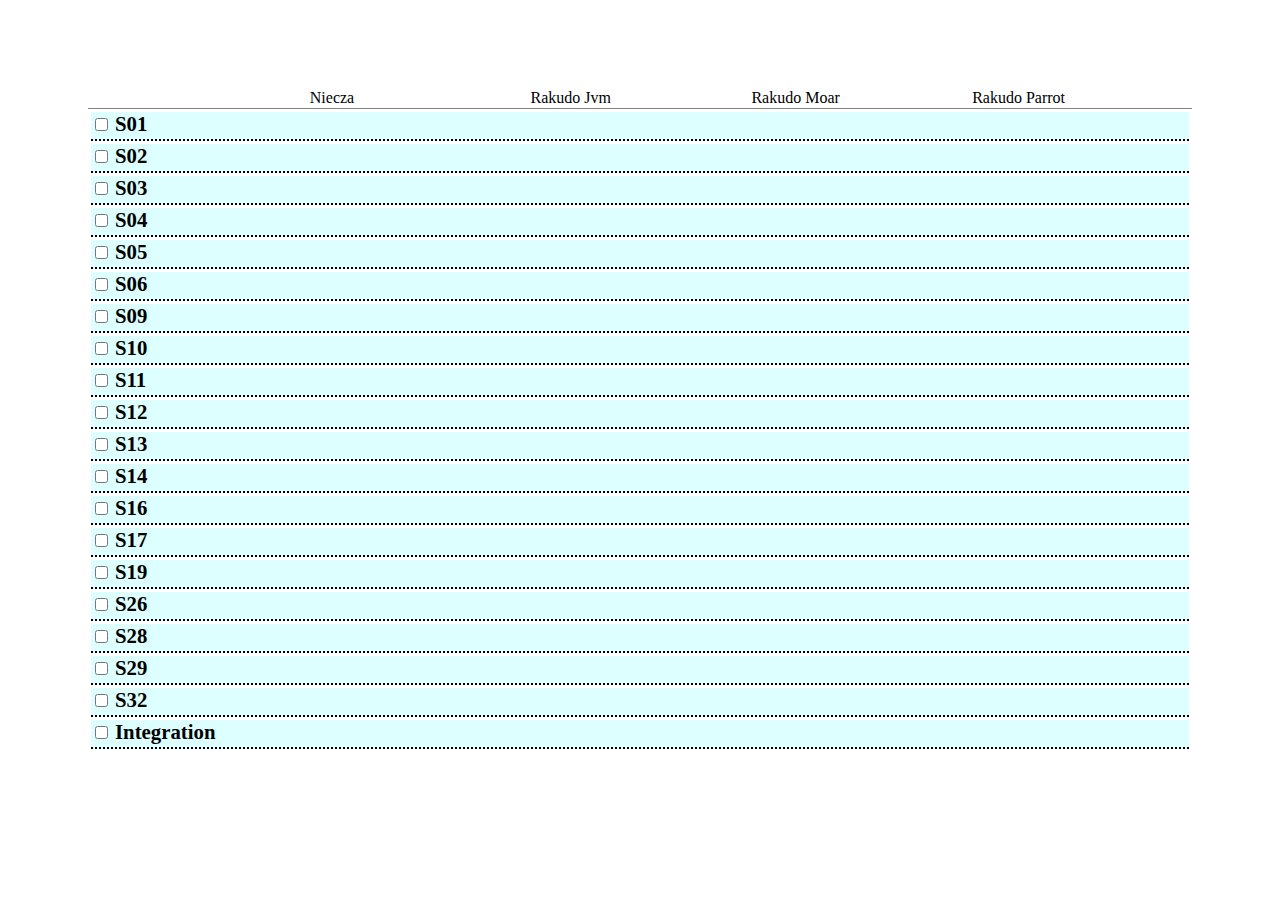
==== commit df762c9a: "update feast.html" ====
--- a/feast.html
+++ b/feast.html
@@ -2,41 +2,19931 @@
 <html>
 <head>
     <meta charset="utf-8">
-    <style>
-    body {
-        padding: 5em;
-    }
-    table {
-        width: 100%;
-        border-collapse: collapse;
-        border: none;
-    }
-    td {
-        vertical-align: top;
-        border-bottom: solid 1px grey;
-        width: 20%;
-    }
-    .section table { display: none; }
-    .section input[type=checkbox]:checked ~ table { display: inherit; }
-    .section {
-        padding-bottom: 3px;
-        border-bottom: 2px dotted;
-        background-color: #DFF;
-        margin: 3px;
-    }
-    .section .title {
-        font-size: 130%;
-        font-weight: bold;
-    }
-    .section td + td {
-        font-family: monospace;
-    }
-    </style>
+    <link href='feast.css' rel='stylesheet' type='text/css'>
+    <title>Feast: Roasted Perl 6</title>
 </head>
 <body>
 
-<table class='header'><tr ><td ></td><td >Niecza</td><td >Rakudo Jvm</td><td >Rakudo Moar</td><td >Rakudo Parrot</td></tr></table>
-<div class='section'><input type="checkbox"/><span class='title'>S01</span><table ><tr ><td >S01-perl-5-integration/basic.t</td><td ></td><td ><a class='ref' href='https://github.com/coke/perl6-roast-data/blob/master/log/rakudo.jvm_summary.out#L4'>    20 skipped: &ltunknown></a><br/></td><td ><a class='ref' href='https://github.com/coke/perl6-roast-data/blob/master/log/rakudo.moar_summary.out#L4'>    20 skipped: &ltunknown></a><br/></td><td ><a class='ref' href='https://github.com/coke/perl6-roast-data/blob/master/log/rakudo.parrot_summary.out#L4'>    20 skipped: &ltunknown></a><br/></td></tr></table></div> <div class='section'><input type="checkbox"/><span class='title'>S02</span><table ><tr ><td >S02-lexical-conventions/bom.t</td><td ><a class='ref' href='https://github.com/coke/perl6-roast-data/blob/master/log/niecza_summary.out#L10'>     3 skipped: Possible runaway string</a><br/> <a class='ref' href='https://github.com/coke/perl6-roast-data/blob/master/log/niecza_summary.out#L11'>     1 skipped: Excess arguments to CORE eval</a><br/> <a class='ref' href='https://github.com/coke/perl6-roast-data/blob/master/log/niecza_summary.out#L12'>     4 skipped: Opening bracket is required for #` comment</a><br/> <a class='ref' href='https://github.com/coke/perl6-roast-data/blob/master/log/niecza_summary.out#L13'>     2 todo   : </a><br/></td><td ></td><td ></td><td ></td></tr><tr ><td >S02-lexical-conventions/comments.t</td><td ></td><td ><a class='ref' href='https://github.com/coke/perl6-roast-data/blob/master/log/rakudo.jvm_summary.out#L9'>     1 todo   : nom regression</a><br/> <a class='ref' href='https://github.com/coke/perl6-roast-data/blob/master/log/rakudo.jvm_summary.out#L10'>     1 todo   : NYI</a><br/></td><td ><a class='ref' href='https://github.com/coke/perl6-roast-data/blob/master/log/rakudo.moar_summary.out#L9'>     1 todo   : nom regression</a><br/> <a class='ref' href='https://github.com/coke/perl6-roast-data/blob/master/log/rakudo.moar_summary.out#L10'>     1 todo   : NYI</a><br/></td><td ><a class='ref' href='https://github.com/coke/perl6-roast-data/blob/master/log/rakudo.parrot_summary.out#L9'>     1 todo   : nom regression</a><br/> <a class='ref' href='https://github.com/coke/perl6-roast-data/blob/master/log/rakudo.parrot_summary.out#L10'>     1 todo   : NYI</a><br/></td></tr><tr ><td >S02-lexical-conventions/pod-in-multi-line-exprs.t</td><td ></td><td ><a class='ref' href='https://github.com/coke/perl6-roast-data/blob/master/log/rakudo.jvm_summary.out#L16'>     1 skipped: confused near "(sub{ 42 }"</a><br/> <a class='ref' href='https://github.com/coke/perl6-roast-data/blob/master/log/rakudo.jvm_summary.out#L17'>     1 skipped: confused near "(sub { 42 "</a><br/></td><td ><a class='ref' href='https://github.com/coke/perl6-roast-data/blob/master/log/rakudo.moar_summary.out#L16'>     1 skipped: confused near "(sub{ 42 }"</a><br/> <a class='ref' href='https://github.com/coke/perl6-roast-data/blob/master/log/rakudo.moar_summary.out#L17'>     1 skipped: confused near "(sub { 42 "</a><br/></td><td ><a class='ref' href='https://github.com/coke/perl6-roast-data/blob/master/log/rakudo.parrot_summary.out#L16'>     1 skipped: confused near "(sub{ 42 }"</a><br/> <a class='ref' href='https://github.com/coke/perl6-roast-data/blob/master/log/rakudo.parrot_summary.out#L17'>     1 skipped: confused near "(sub { 42 "</a><br/></td></tr><tr ><td >S02-lexical-conventions/unicode.t</td><td ></td><td ><a class='ref' href='https://github.com/coke/perl6-roast-data/blob/master/log/rakudo.jvm_summary.out#L20'>     2 skipped: VOWEL SIGNs in identifiers</a><br/> <a class='ref' href='https://github.com/coke/perl6-roast-data/blob/master/log/rakudo.jvm_summary.out#L21'>     1 todo   : PS does not work to separate lines</a><br/></td><td ><a class='ref' href='https://github.com/coke/perl6-roast-data/blob/master/log/rakudo.moar_summary.out#L22'>     2 skipped: VOWEL SIGNs in identifiers</a><br/> <a class='ref' href='https://github.com/coke/perl6-roast-data/blob/master/log/rakudo.moar_summary.out#L23'>     1 todo   : PS does not work to separate lines</a><br/></td><td ><a class='ref' href='https://github.com/coke/perl6-roast-data/blob/master/log/rakudo.parrot_summary.out#L20'>     2 skipped: VOWEL SIGNs in identifiers</a><br/> <a class='ref' href='https://github.com/coke/perl6-roast-data/blob/master/log/rakudo.parrot_summary.out#L21'>     1 todo   : PS does not work to separate lines</a><br/></td></tr><tr ><td >S02-lexical-conventions/unspace.t</td><td ><a class='ref' href='https://github.com/coke/perl6-roast-data/blob/master/log/niecza_summary.out#L45'>     1 skipped: Unable to resolve method id in class Str</a><br/> <a class='ref' href='https://github.com/coke/perl6-roast-data/blob/master/log/niecza_summary.out#L46'>     1 skipped: Unable to resolve method postcircumfix:&lt( )> in class Str</a><br/> <a class='ref' href='https://github.com/coke/perl6-roast-data/blob/master/log/niecza_summary.out#L47'>     3 skipped: Invocant handling is NYI</a><br/></td><td ><a class='ref' href='https://github.com/coke/perl6-roast-data/blob/master/log/rakudo.jvm_summary.out#L23'>     3 skipped: indirect method calls</a><br/> <a class='ref' href='https://github.com/coke/perl6-roast-data/blob/master/log/rakudo.jvm_summary.out#L24'>     1 skipped: .++ does not work</a><br/> <a class='ref' href='https://github.com/coke/perl6-roast-data/blob/master/log/rakudo.jvm_summary.out#L25'>     4 skipped: =for pod not implemented (in STD.pm)</a><br/> <a class='ref' href='https://github.com/coke/perl6-roast-data/blob/master/log/rakudo.jvm_summary.out#L26'>     5 skipped: parse error</a><br/> <a class='ref' href='https://github.com/coke/perl6-roast-data/blob/master/log/rakudo.jvm_summary.out#L27'>     1 skipped: parse fail</a><br/> <a class='ref' href='https://github.com/coke/perl6-roast-data/blob/master/log/rakudo.jvm_summary.out#L28'>     1 skipped: unimplemented</a><br/> <a class='ref' href='https://github.com/coke/perl6-roast-data/blob/master/log/rakudo.jvm_summary.out#L29'>     3 skipped: pod and unspace</a><br/></td><td ><a class='ref' href='https://github.com/coke/perl6-roast-data/blob/master/log/rakudo.moar_summary.out#L25'>     3 skipped: indirect method calls</a><br/> <a class='ref' href='https://github.com/coke/perl6-roast-data/blob/master/log/rakudo.moar_summary.out#L26'>     1 skipped: .++ does not work</a><br/> <a class='ref' href='https://github.com/coke/perl6-roast-data/blob/master/log/rakudo.moar_summary.out#L27'>     4 skipped: =for pod not implemented (in STD.pm)</a><br/> <a class='ref' href='https://github.com/coke/perl6-roast-data/blob/master/log/rakudo.moar_summary.out#L28'>     5 skipped: parse error</a><br/> <a class='ref' href='https://github.com/coke/perl6-roast-data/blob/master/log/rakudo.moar_summary.out#L29'>     1 skipped: parse fail</a><br/> <a class='ref' href='https://github.com/coke/perl6-roast-data/blob/master/log/rakudo.moar_summary.out#L30'>     1 skipped: unimplemented</a><br/> <a class='ref' href='https://github.com/coke/perl6-roast-data/blob/master/log/rakudo.moar_summary.out#L31'>     3 skipped: pod and unspace</a><br/></td><td ><a class='ref' href='https://github.com/coke/perl6-roast-data/blob/master/log/rakudo.parrot_summary.out#L23'>     3 skipped: indirect method calls</a><br/> <a class='ref' href='https://github.com/coke/perl6-roast-data/blob/master/log/rakudo.parrot_summary.out#L24'>     1 skipped: .++ does not work</a><br/> <a class='ref' href='https://github.com/coke/perl6-roast-data/blob/master/log/rakudo.parrot_summary.out#L25'>     4 skipped: =for pod not implemented (in STD.pm)</a><br/> <a class='ref' href='https://github.com/coke/perl6-roast-data/blob/master/log/rakudo.parrot_summary.out#L26'>     5 skipped: parse error</a><br/> <a class='ref' href='https://github.com/coke/perl6-roast-data/blob/master/log/rakudo.parrot_summary.out#L27'>     1 skipped: parse fail</a><br/> <a class='ref' href='https://github.com/coke/perl6-roast-data/blob/master/log/rakudo.parrot_summary.out#L28'>     1 skipped: unimplemented</a><br/> <a class='ref' href='https://github.com/coke/perl6-roast-data/blob/master/log/rakudo.parrot_summary.out#L29'>     3 skipped: pod and unspace</a><br/></td></tr><tr ><td >S02-lists/tree.t</td><td ></td><td ><a class='ref' href='https://github.com/coke/perl6-roast-data/blob/master/log/rakudo.jvm_summary.out#L31'>     1 skipped: Any.tree(*@list) NYI</a><br/></td><td ><a class='ref' href='https://github.com/coke/perl6-roast-data/blob/master/log/rakudo.moar_summary.out#L33'>     1 skipped: Any.tree(*@list) NYI</a><br/></td><td ><a class='ref' href='https://github.com/coke/perl6-roast-data/blob/master/log/rakudo.parrot_summary.out#L31'>     1 skipped: Any.tree(*@list) NYI</a><br/></td></tr><tr ><td >S02-literals/array-interpolation.t</td><td ><a class='ref' href='https://github.com/coke/perl6-roast-data/blob/master/log/niecza_summary.out#L68'>     7 skipped: Cannot use value like Capture as a Number</a><br/> <a class='ref' href='https://github.com/coke/perl6-roast-data/blob/master/log/niecza_summary.out#L69'>     4 todo   : </a><br/></td><td ></td><td ></td><td ></td></tr><tr ><td >S02-literals/char-by-name.t</td><td ><a class='ref' href='https://github.com/coke/perl6-roast-data/blob/master/log/niecza_summary.out#L71'>     1 skipped: Unrecognized character name LINE FEED</a><br/></td><td ><a class='ref' href='https://github.com/coke/perl6-roast-data/blob/master/log/rakudo.jvm_summary.out#L37'>     1 skipped: \c[LF] not valid</a><br/> <a class='ref' href='https://github.com/coke/perl6-roast-data/blob/master/log/rakudo.jvm_summary.out#L38'>     1 skipped: \c[LINE FEED] not valid</a><br/></td><td ><a class='ref' href='https://github.com/coke/perl6-roast-data/blob/master/log/rakudo.moar_summary.out#L39'>     1 skipped: \c[LF] not valid</a><br/> <a class='ref' href='https://github.com/coke/perl6-roast-data/blob/master/log/rakudo.moar_summary.out#L40'>     1 skipped: \c[LINE FEED] not valid</a><br/></td><td ><a class='ref' href='https://github.com/coke/perl6-roast-data/blob/master/log/rakudo.parrot_summary.out#L39'>     1 skipped: \c[LF] not valid</a><br/> <a class='ref' href='https://github.com/coke/perl6-roast-data/blob/master/log/rakudo.parrot_summary.out#L40'>     1 skipped: \c[LINE FEED] not valid</a><br/></td></tr><tr ><td >S02-literals/char-by-number.t</td><td ><a class='ref' href='https://github.com/coke/perl6-roast-data/blob/master/log/niecza_summary.out#L73'>     4 todo   : Detecting malformed escape sequences NYI</a><br/></td><td ><a class='ref' href='https://github.com/coke/perl6-roast-data/blob/master/log/rakudo.jvm_summary.out#L40'>     4 todo   : Detecting malformed escape sequences NYI</a><br/></td><td ><a class='ref' href='https://github.com/coke/perl6-roast-data/blob/master/log/rakudo.moar_summary.out#L42'>     4 todo   : Detecting malformed escape sequences NYI</a><br/></td><td ><a class='ref' href='https://github.com/coke/perl6-roast-data/blob/master/log/rakudo.parrot_summary.out#L42'>     4 todo   : Detecting malformed escape sequences NYI</a><br/></td></tr><tr ><td >S02-literals/hash-interpolation.t</td><td ><a class='ref' href='https://github.com/coke/perl6-roast-data/blob/master/log/niecza_summary.out#L76'>     2 todo   : zen hash slice</a><br/></td><td ></td><td ></td><td ></td></tr><tr ><td >S02-literals/listquote-whitespace.t</td><td ><a class='ref' href='https://github.com/coke/perl6-roast-data/blob/master/log/niecza_summary.out#L80'>     1 todo   : \xa0 should not be a separator for list quotes</a><br/> <a class='ref' href='https://github.com/coke/perl6-roast-data/blob/master/log/niecza_summary.out#L86'>     1 skipped: Preceding context expects a term, but found infix , instead</a><br/> <a class='ref' href='https://github.com/coke/perl6-roast-data/blob/master/log/niecza_summary.out#L87'>     1 skipped: |&lt&lt</a><br/> <a class='ref' href='https://github.com/coke/perl6-roast-data/blob/master/log/niecza_summary.out#L95'>     3 skipped: Action method escape:sym&lt&amp;> not yet implemented</a><br/> <a class='ref' href='https://github.com/coke/perl6-roast-data/blob/master/log/niecza_summary.out#L96'>     1 todo   : No value for parameter \$index in postcircumfix:&lt{ }></a><br/></td><td ><a class='ref' href='https://github.com/coke/perl6-roast-data/blob/master/log/rakudo.jvm_summary.out#L45'>     1 todo   : \xa0 should not be a separator for list quotes</a><br/></td><td ><a class='ref' href='https://github.com/coke/perl6-roast-data/blob/master/log/rakudo.moar_summary.out#L47'>     1 todo   : \xa0 should not be a separator for list quotes</a><br/></td><td ><a class='ref' href='https://github.com/coke/perl6-roast-data/blob/master/log/rakudo.parrot_summary.out#L47'>     1 todo   : \xa0 should not be a separator for list quotes</a><br/></td></tr><tr ><td >S02-literals/listquote.t</td><td ></td><td ><a class='ref' href='https://github.com/coke/perl6-roast-data/blob/master/log/rakudo.jvm_summary.out#L47'>     1 skipped: meta operators</a><br/> <a class='ref' href='https://github.com/coke/perl6-roast-data/blob/master/log/rakudo.jvm_summary.out#L48'>     3 todo   : magic type of &lt...> contents</a><br/> <a class='ref' href='https://github.com/coke/perl6-roast-data/blob/master/log/rakudo.jvm_summary.out#L49'>     1 todo   : unknown errors</a><br/></td><td ><a class='ref' href='https://github.com/coke/perl6-roast-data/blob/master/log/rakudo.moar_summary.out#L49'>     1 skipped: meta operators</a><br/> <a class='ref' href='https://github.com/coke/perl6-roast-data/blob/master/log/rakudo.moar_summary.out#L50'>     3 todo   : magic type of &lt...> contents</a><br/> <a class='ref' href='https://github.com/coke/perl6-roast-data/blob/master/log/rakudo.moar_summary.out#L51'>     1 todo   : unknown errors</a><br/></td><td ><a class='ref' href='https://github.com/coke/perl6-roast-data/blob/master/log/rakudo.parrot_summary.out#L49'>     1 skipped: meta operators</a><br/> <a class='ref' href='https://github.com/coke/perl6-roast-data/blob/master/log/rakudo.parrot_summary.out#L50'>     3 todo   : magic type of &lt...> contents</a><br/> <a class='ref' href='https://github.com/coke/perl6-roast-data/blob/master/log/rakudo.parrot_summary.out#L51'>     1 todo   : unknown errors</a><br/></td></tr><tr ><td >S02-literals/numeric.t</td><td ><a class='ref' href='https://github.com/coke/perl6-roast-data/blob/master/log/niecza_summary.out#L98'>     1 todo   : exactly rounded Str->Num without FatRat</a><br/></td><td ></td><td ></td><td ></td></tr><tr ><td >S02-literals/pair-boolean.t</td><td ></td><td ><a class='ref' href='https://github.com/coke/perl6-roast-data/blob/master/log/rakudo.jvm_summary.out#L55'>     1 skipped: reduce meta op</a><br/> <a class='ref' href='https://github.com/coke/perl6-roast-data/blob/master/log/rakudo.jvm_summary.out#L56'>     1 skipped: prefix:&lt|></a><br/> <a class='ref' href='https://github.com/coke/perl6-roast-data/blob/master/log/rakudo.jvm_summary.out#L57'>     1 todo   : reduce meta op</a><br/> <a class='ref' href='https://github.com/coke/perl6-roast-data/blob/master/log/rakudo.jvm_summary.out#L58'>     1 todo   : prefix:&lt|></a><br/></td><td ><a class='ref' href='https://github.com/coke/perl6-roast-data/blob/master/log/rakudo.moar_summary.out#L57'>     1 skipped: reduce meta op</a><br/> <a class='ref' href='https://github.com/coke/perl6-roast-data/blob/master/log/rakudo.moar_summary.out#L58'>     1 skipped: prefix:&lt|></a><br/> <a class='ref' href='https://github.com/coke/perl6-roast-data/blob/master/log/rakudo.moar_summary.out#L59'>     1 todo   : reduce meta op</a><br/> <a class='ref' href='https://github.com/coke/perl6-roast-data/blob/master/log/rakudo.moar_summary.out#L60'>     1 todo   : prefix:&lt|></a><br/></td><td ><a class='ref' href='https://github.com/coke/perl6-roast-data/blob/master/log/rakudo.parrot_summary.out#L58'>     1 skipped: reduce meta op</a><br/> <a class='ref' href='https://github.com/coke/perl6-roast-data/blob/master/log/rakudo.parrot_summary.out#L59'>     1 skipped: prefix:&lt|></a><br/> <a class='ref' href='https://github.com/coke/perl6-roast-data/blob/master/log/rakudo.parrot_summary.out#L60'>     1 todo   : reduce meta op</a><br/> <a class='ref' href='https://github.com/coke/perl6-roast-data/blob/master/log/rakudo.parrot_summary.out#L61'>     1 todo   : prefix:&lt|></a><br/></td></tr><tr ><td >S02-literals/pairs.t</td><td ><a class='ref' href='https://github.com/coke/perl6-roast-data/blob/master/log/niecza_summary.out#L101'>     1 skipped: Action method escape:sym&lt&amp;> not yet implemented</a><br/> <a class='ref' href='https://github.com/coke/perl6-roast-data/blob/master/log/niecza_summary.out#L102'>     2 todo   : </a><br/></td><td ></td><td ></td><td ></td></tr><tr ><td >S02-literals/quoting-unicode.t</td><td ><a class='ref' href='https://github.com/coke/perl6-roast-data/blob/master/log/niecza_summary.out#L104'>     1 skipped: Parse failure</a><br/> <a class='ref' href='https://github.com/coke/perl6-roast-data/blob/master/log/niecza_summary.out#L114'>     9 skipped: &amp; escape, zen slices</a><br/> <a class='ref' href='https://github.com/coke/perl6-roast-data/blob/master/log/niecza_summary.out#L115'>     2 skipped: &amp; escape</a><br/> <a class='ref' href='https://github.com/coke/perl6-roast-data/blob/master/log/niecza_summary.out#L116'>    19 todo   : </a><br/> <a class='ref' href='https://github.com/coke/perl6-roast-data/blob/master/log/niecza_summary.out#L117'>     1 todo   : Weird quoting issue</a><br/> <a class='ref' href='https://github.com/coke/perl6-roast-data/blob/master/log/niecza_summary.out#L118'>     2 todo   : :x</a><br/> <a class='ref' href='https://github.com/coke/perl6-roast-data/blob/master/log/niecza_summary.out#L124'>     1 skipped: WTF?</a><br/> <a class='ref' href='https://github.com/coke/perl6-roast-data/blob/master/log/niecza_summary.out#L125'>     4 skipped: :radix[] NYI</a><br/> <a class='ref' href='https://github.com/coke/perl6-roast-data/blob/master/log/niecza_summary.out#L126'>     4 todo   : :radix() NYI</a><br/></td><td ><a class='ref' href='https://github.com/coke/perl6-roast-data/blob/master/log/rakudo.jvm_summary.out#L60'>     1 skipped: Parse failure</a><br/></td><td ><a class='ref' href='https://github.com/coke/perl6-roast-data/blob/master/log/rakudo.moar_summary.out#L62'>     1 skipped: Parse failure</a><br/></td><td ><a class='ref' href='https://github.com/coke/perl6-roast-data/blob/master/log/rakudo.parrot_summary.out#L63'>     1 skipped: Parse failure</a><br/></td></tr><tr ><td >S02-literals/quoting.t</td><td ></td><td ><a class='ref' href='https://github.com/coke/perl6-roast-data/blob/master/log/rakudo.jvm_summary.out#L62'>     3 skipped: \c@ etc</a><br/> <a class='ref' href='https://github.com/coke/perl6-roast-data/blob/master/log/rakudo.jvm_summary.out#L63'>     1 todo   : retriage</a><br/> <a class='ref' href='https://github.com/coke/perl6-roast-data/blob/master/log/rakudo.jvm_summary.out#L64'>     1 todo   : «...»</a><br/> <a class='ref' href='https://github.com/coke/perl6-roast-data/blob/master/log/rakudo.jvm_summary.out#L65'>     2 todo   : q:x assigned to array</a><br/> <a class='ref' href='https://github.com/coke/perl6-roast-data/blob/master/log/rakudo.jvm_summary.out#L66'>     4 todo   : quoting adverbs</a><br/></td><td ><a class='ref' href='https://github.com/coke/perl6-roast-data/blob/master/log/rakudo.moar_summary.out#L64'>     8 skipped: openpipe</a><br/> <a class='ref' href='https://github.com/coke/perl6-roast-data/blob/master/log/rakudo.moar_summary.out#L65'>     3 skipped: \c@ etc</a><br/> <a class='ref' href='https://github.com/coke/perl6-roast-data/blob/master/log/rakudo.moar_summary.out#L66'>     1 todo   : retriage</a><br/> <a class='ref' href='https://github.com/coke/perl6-roast-data/blob/master/log/rakudo.moar_summary.out#L67'>     1 todo   : «...»</a><br/> <a class='ref' href='https://github.com/coke/perl6-roast-data/blob/master/log/rakudo.moar_summary.out#L68'>     4 todo   : quoting adverbs</a><br/></td><td ><a class='ref' href='https://github.com/coke/perl6-roast-data/blob/master/log/rakudo.parrot_summary.out#L65'>     3 skipped: \c@ etc</a><br/> <a class='ref' href='https://github.com/coke/perl6-roast-data/blob/master/log/rakudo.parrot_summary.out#L66'>     1 todo   : retriage</a><br/> <a class='ref' href='https://github.com/coke/perl6-roast-data/blob/master/log/rakudo.parrot_summary.out#L67'>     1 todo   : «...»</a><br/> <a class='ref' href='https://github.com/coke/perl6-roast-data/blob/master/log/rakudo.parrot_summary.out#L68'>     2 todo   : q:x assigned to array</a><br/> <a class='ref' href='https://github.com/coke/perl6-roast-data/blob/master/log/rakudo.parrot_summary.out#L69'>     4 todo   : quoting adverbs</a><br/></td></tr><tr ><td >S02-literals/radix.t</td><td ></td><td ><a class='ref' href='https://github.com/coke/perl6-roast-data/blob/master/log/rakudo.jvm_summary.out#L68'>     4 todo   : Some question of what this form should actually do</a><br/> <a class='ref' href='https://github.com/coke/perl6-roast-data/blob/master/log/rakudo.jvm_summary.out#L69'>     1 todo   : Really?!</a><br/></td><td ><a class='ref' href='https://github.com/coke/perl6-roast-data/blob/master/log/rakudo.moar_summary.out#L70'>     4 todo   : Some question of what this form should actually do</a><br/> <a class='ref' href='https://github.com/coke/perl6-roast-data/blob/master/log/rakudo.moar_summary.out#L71'>     1 todo   : Really?!</a><br/></td><td ><a class='ref' href='https://github.com/coke/perl6-roast-data/blob/master/log/rakudo.parrot_summary.out#L71'>     4 todo   : Some question of what this form should actually do</a><br/> <a class='ref' href='https://github.com/coke/perl6-roast-data/blob/master/log/rakudo.parrot_summary.out#L72'>     1 todo   : Really?!</a><br/></td></tr><tr ><td >S02-literals/version.t</td><td ></td><td ><a class='ref' href='https://github.com/coke/perl6-roast-data/blob/master/log/rakudo.jvm_summary.out#L95'>     3 todo   : trailing zeroes fail</a><br/></td><td ><a class='ref' href='https://github.com/coke/perl6-roast-data/blob/master/log/rakudo.moar_summary.out#L97'>     3 todo   : trailing zeroes fail</a><br/></td><td ><a class='ref' href='https://github.com/coke/perl6-roast-data/blob/master/log/rakudo.parrot_summary.out#L98'>     3 todo   : trailing zeroes fail</a><br/></td></tr><tr ><td >S02-magicals/block.t</td><td ><a class='ref' href='https://github.com/coke/perl6-roast-data/blob/master/log/niecza_summary.out#L168'>     1 skipped: infinite loop</a><br/> <a class='ref' href='https://github.com/coke/perl6-roast-data/blob/master/log/niecza_summary.out#L169'>     2 todo   : </a><br/> <a class='ref' href='https://github.com/coke/perl6-roast-data/blob/master/log/niecza_summary.out#L177'>     7 skipped: undefine and Exception NYI</a><br/> <a class='ref' href='https://github.com/coke/perl6-roast-data/blob/master/log/niecza_summary.out#L178'>     2 todo   : </a><br/> <a class='ref' href='https://github.com/coke/perl6-roast-data/blob/master/log/niecza_summary.out#L188'>     1 skipped: Action method statement_control:import not yet implemented</a><br/> <a class='ref' href='https://github.com/coke/perl6-roast-data/blob/master/log/niecza_summary.out#L189'>     1 skipped: Cannot call is_run; none of these signatures match</a><br/> <a class='ref' href='https://github.com/coke/perl6-roast-data/blob/master/log/niecza_summary.out#L190'>     1 todo   : :!exists</a><br/> <a class='ref' href='https://github.com/coke/perl6-roast-data/blob/master/log/niecza_summary.out#L191'>     1 todo   : :delete</a><br/></td><td ></td><td ></td><td ></td></tr><tr ><td >S02-magicals/config.t</td><td ></td><td ><a class='ref' href='https://github.com/coke/perl6-roast-data/blob/master/log/rakudo.jvm_summary.out#L99'>     2 skipped: unimpl $?OS</a><br/></td><td ><a class='ref' href='https://github.com/coke/perl6-roast-data/blob/master/log/rakudo.moar_summary.out#L101'>     2 skipped: unimpl $?OS</a><br/></td><td ><a class='ref' href='https://github.com/coke/perl6-roast-data/blob/master/log/rakudo.parrot_summary.out#L102'>     2 skipped: unimpl $?OS</a><br/></td></tr><tr ><td >S02-magicals/dollar-underscore.t</td><td ></td><td ><a class='ref' href='https://github.com/coke/perl6-roast-data/blob/master/log/rakudo.jvm_summary.out#L101'>     1 skipped: for() with nullary block</a><br/></td><td ><a class='ref' href='https://github.com/coke/perl6-roast-data/blob/master/log/rakudo.moar_summary.out#L103'>     1 skipped: for() with nullary block</a><br/></td><td ><a class='ref' href='https://github.com/coke/perl6-roast-data/blob/master/log/rakudo.parrot_summary.out#L104'>     1 skipped: for() with nullary block</a><br/></td></tr><tr ><td >S02-magicals/dollar_bang.t</td><td ></td><td ><a class='ref' href='https://github.com/coke/perl6-roast-data/blob/master/log/rakudo.jvm_summary.out#L103'>     1 todo   : stringification of $!</a><br/></td><td ><a class='ref' href='https://github.com/coke/perl6-roast-data/blob/master/log/rakudo.moar_summary.out#L105'>     1 todo   : stringification of $!</a><br/></td><td ><a class='ref' href='https://github.com/coke/perl6-roast-data/blob/master/log/rakudo.parrot_summary.out#L106'>     1 todo   : stringification of $!</a><br/></td></tr><tr ><td >S02-magicals/env.t</td><td ></td><td ><a class='ref' href='https://github.com/coke/perl6-roast-data/blob/master/log/rakudo.jvm_summary.out#L105'>     1 skipped: import keyword</a><br/></td><td ><a class='ref' href='https://github.com/coke/perl6-roast-data/blob/master/log/rakudo.moar_summary.out#L107'>     1 skipped: import keyword</a><br/></td><td ><a class='ref' href='https://github.com/coke/perl6-roast-data/blob/master/log/rakudo.parrot_summary.out#L108'>     1 skipped: import keyword</a><br/></td></tr><tr ><td >S02-magicals/progname.t</td><td ><a class='ref' href='https://github.com/coke/perl6-roast-data/blob/master/log/niecza_summary.out#L194'>     1 todo   : </a><br/></td><td ></td><td ></td><td ></td></tr><tr ><td >S02-names-vars/list_array_perl.t</td><td ><a class='ref' href='https://github.com/coke/perl6-roast-data/blob/master/log/niecza_summary.out#L199'>     1 skipped: hanging test</a><br/> <a class='ref' href='https://github.com/coke/perl6-roast-data/blob/master/log/niecza_summary.out#L200'>     1 todo   : </a><br/> <a class='ref' href='https://github.com/coke/perl6-roast-data/blob/master/log/niecza_summary.out#L212'>     7 skipped: Undeclared name: Terrain::</a><br/> <a class='ref' href='https://github.com/coke/perl6-roast-data/blob/master/log/niecza_summary.out#L213'>     4 skipped: Postconstraints, and shapes on variable declarators NYI</a><br/> <a class='ref' href='https://github.com/coke/perl6-roast-data/blob/master/log/niecza_summary.out#L214'>     2 skipped: Object reference not set to an instance of an object</a><br/> <a class='ref' href='https://github.com/coke/perl6-roast-data/blob/master/log/niecza_summary.out#L215'>     1 todo   : </a><br/></td><td ><a class='ref' href='https://github.com/coke/perl6-roast-data/blob/master/log/rakudo.jvm_summary.out#L114'>     2 skipped: recursive data structure</a><br/> <a class='ref' href='https://github.com/coke/perl6-roast-data/blob/master/log/rakudo.jvm_summary.out#L115'>     1 todo   : List.perl bug</a><br/></td><td ><a class='ref' href='https://github.com/coke/perl6-roast-data/blob/master/log/rakudo.moar_summary.out#L116'>     2 skipped: recursive data structure</a><br/> <a class='ref' href='https://github.com/coke/perl6-roast-data/blob/master/log/rakudo.moar_summary.out#L117'>     1 todo   : List.perl bug</a><br/></td><td ><a class='ref' href='https://github.com/coke/perl6-roast-data/blob/master/log/rakudo.parrot_summary.out#L117'>     2 skipped: recursive data structure</a><br/> <a class='ref' href='https://github.com/coke/perl6-roast-data/blob/master/log/rakudo.parrot_summary.out#L118'>     1 todo   : List.perl bug</a><br/></td></tr><tr ><td >S02-names-vars/names.t</td><td ></td><td ><a class='ref' href='https://github.com/coke/perl6-roast-data/blob/master/log/rakudo.jvm_summary.out#L117'>     4 skipped: ::{ } package lookup NYI</a><br/> <a class='ref' href='https://github.com/coke/perl6-roast-data/blob/master/log/rakudo.jvm_summary.out#L118'>     2 skipped: this kind of lookup NYI</a><br/> <a class='ref' href='https://github.com/coke/perl6-roast-data/blob/master/log/rakudo.jvm_summary.out#L119'>     7 skipped: package variable autovivification</a><br/> <a class='ref' href='https://github.com/coke/perl6-roast-data/blob/master/log/rakudo.jvm_summary.out#L120'>     1 todo   : nom regression</a><br/> <a class='ref' href='https://github.com/coke/perl6-roast-data/blob/master/log/rakudo.jvm_summary.out#L121'>     1 todo   : dubious test - otherwise why is ::&lt$foo> allowed?</a><br/> <a class='ref' href='https://github.com/coke/perl6-roast-data/blob/master/log/rakudo.jvm_summary.out#L127'>     2 skipped: {...}.perl does not work</a><br/> <a class='ref' href='https://github.com/coke/perl6-roast-data/blob/master/log/rakudo.jvm_summary.out#L128'>     2 skipped: recursive data structure</a><br/> <a class='ref' href='https://github.com/coke/perl6-roast-data/blob/master/log/rakudo.jvm_summary.out#L129'>     2 skipped: RT 67790</a><br/></td><td ><a class='ref' href='https://github.com/coke/perl6-roast-data/blob/master/log/rakudo.moar_summary.out#L119'>     4 skipped: ::{ } package lookup NYI</a><br/> <a class='ref' href='https://github.com/coke/perl6-roast-data/blob/master/log/rakudo.moar_summary.out#L120'>     2 skipped: this kind of lookup NYI</a><br/> <a class='ref' href='https://github.com/coke/perl6-roast-data/blob/master/log/rakudo.moar_summary.out#L121'>     7 skipped: package variable autovivification</a><br/> <a class='ref' href='https://github.com/coke/perl6-roast-data/blob/master/log/rakudo.moar_summary.out#L122'>     1 todo   : nom regression</a><br/> <a class='ref' href='https://github.com/coke/perl6-roast-data/blob/master/log/rakudo.moar_summary.out#L123'>     1 todo   : dubious test - otherwise why is ::&lt$foo> allowed?</a><br/> <a class='ref' href='https://github.com/coke/perl6-roast-data/blob/master/log/rakudo.moar_summary.out#L129'>     2 skipped: {...}.perl does not work</a><br/> <a class='ref' href='https://github.com/coke/perl6-roast-data/blob/master/log/rakudo.moar_summary.out#L130'>     2 skipped: recursive data structure</a><br/> <a class='ref' href='https://github.com/coke/perl6-roast-data/blob/master/log/rakudo.moar_summary.out#L131'>     2 skipped: RT 67790</a><br/></td><td ><a class='ref' href='https://github.com/coke/perl6-roast-data/blob/master/log/rakudo.parrot_summary.out#L120'>     4 skipped: ::{ } package lookup NYI</a><br/> <a class='ref' href='https://github.com/coke/perl6-roast-data/blob/master/log/rakudo.parrot_summary.out#L121'>     2 skipped: this kind of lookup NYI</a><br/> <a class='ref' href='https://github.com/coke/perl6-roast-data/blob/master/log/rakudo.parrot_summary.out#L122'>     7 skipped: package variable autovivification</a><br/> <a class='ref' href='https://github.com/coke/perl6-roast-data/blob/master/log/rakudo.parrot_summary.out#L123'>     1 todo   : nom regression</a><br/> <a class='ref' href='https://github.com/coke/perl6-roast-data/blob/master/log/rakudo.parrot_summary.out#L124'>     1 todo   : dubious test - otherwise why is ::&lt$foo> allowed?</a><br/> <a class='ref' href='https://github.com/coke/perl6-roast-data/blob/master/log/rakudo.parrot_summary.out#L134'>     2 skipped: {...}.perl does not work</a><br/> <a class='ref' href='https://github.com/coke/perl6-roast-data/blob/master/log/rakudo.parrot_summary.out#L135'>     2 skipped: recursive data structure</a><br/> <a class='ref' href='https://github.com/coke/perl6-roast-data/blob/master/log/rakudo.parrot_summary.out#L136'>     2 skipped: RT 67790</a><br/></td></tr><tr ><td >S02-names-vars/perl.t</td><td ><a class='ref' href='https://github.com/coke/perl6-roast-data/blob/master/log/niecza_summary.out#L217'>     2 skipped: hanging test</a><br/> <a class='ref' href='https://github.com/coke/perl6-roast-data/blob/master/log/niecza_summary.out#L218'>     4 skipped: >>>Stub code executed</a><br/> <a class='ref' href='https://github.com/coke/perl6-roast-data/blob/master/log/niecza_summary.out#L219'>     6 skipped: Unhandled exception</a><br/> <a class='ref' href='https://github.com/coke/perl6-roast-data/blob/master/log/niecza_summary.out#L225'>     3 skipped: Undeclared routine grtz</a><br/> <a class='ref' href='https://github.com/coke/perl6-roast-data/blob/master/log/niecza_summary.out#L226'>     3 todo   : </a><br/> <a class='ref' href='https://github.com/coke/perl6-roast-data/blob/master/log/niecza_summary.out#L227'>     8 todo   : System.NullReferenceException: Object reference not set to an instance of an object</a><br/> <a class='ref' href='https://github.com/coke/perl6-roast-data/blob/master/log/niecza_summary.out#L248'>     2 todo   : </a><br/> <a class='ref' href='https://github.com/coke/perl6-roast-data/blob/master/log/niecza_summary.out#L249'>    14 tests aborted (missing ok/not ok)</a><br/></td><td ></td><td ></td><td ></td></tr><tr ><td >S02-names-vars/signature.t</td><td ></td><td ><a class='ref' href='https://github.com/coke/perl6-roast-data/blob/master/log/rakudo.jvm_summary.out#L131'>     2 todo   : eqv on signatures</a><br/></td><td ><a class='ref' href='https://github.com/coke/perl6-roast-data/blob/master/log/rakudo.moar_summary.out#L133'>     2 todo   : eqv on signatures</a><br/></td><td ><a class='ref' href='https://github.com/coke/perl6-roast-data/blob/master/log/rakudo.parrot_summary.out#L138'>     2 todo   : eqv on signatures</a><br/> <a class='ref' href='https://github.com/coke/perl6-roast-data/blob/master/log/rakudo.parrot_summary.out#L140'>     3 skipped: nom regression</a><br/> <a class='ref' href='https://github.com/coke/perl6-roast-data/blob/master/log/rakudo.parrot_summary.out#L141'>     3 todo   : nom regression</a><br/></td></tr><tr ><td >S02-names-vars/variables-and-packages.t</td><td ></td><td ><a class='ref' href='https://github.com/coke/perl6-roast-data/blob/master/log/rakudo.jvm_summary.out#L133'>     3 skipped: nom regression</a><br/> <a class='ref' href='https://github.com/coke/perl6-roast-data/blob/master/log/rakudo.jvm_summary.out#L134'>     3 todo   : nom regression</a><br/></td><td ><a class='ref' href='https://github.com/coke/perl6-roast-data/blob/master/log/rakudo.moar_summary.out#L135'>     3 skipped: nom regression</a><br/> <a class='ref' href='https://github.com/coke/perl6-roast-data/blob/master/log/rakudo.moar_summary.out#L136'>     3 todo   : nom regression</a><br/></td><td ></td></tr><tr ><td >S02-names-vars/varnames.t</td><td ></td><td ><a class='ref' href='https://github.com/coke/perl6-roast-data/blob/master/log/rakudo.jvm_summary.out#L136'>     2 skipped: cannot easily override [] at the moment</a><br/></td><td ><a class='ref' href='https://github.com/coke/perl6-roast-data/blob/master/log/rakudo.moar_summary.out#L138'>     2 skipped: cannot easily override [] at the moment</a><br/></td><td ><a class='ref' href='https://github.com/coke/perl6-roast-data/blob/master/log/rakudo.parrot_summary.out#L143'>     2 skipped: cannot easily override [] at the moment</a><br/></td></tr><tr ><td >S02-names/bare-sigil.t</td><td ><a class='ref' href='https://github.com/coke/perl6-roast-data/blob/master/log/niecza_summary.out#L251'>     1 skipped: bare sigil % generates postcircumfix:&lt()> exception</a><br/> <a class='ref' href='https://github.com/coke/perl6-roast-data/blob/master/log/niecza_summary.out#L252'>     2 skipped: ++(state $) yields (3, 3, 3) instead of (1, 2, 3)</a><br/> <a class='ref' href='https://github.com/coke/perl6-roast-data/blob/master/log/niecza_summary.out#L272'>     1 todo   : strictness</a><br/></td><td ></td><td ></td><td ></td></tr><tr ><td >S02-names/our.t</td><td ><a class='ref' href='https://github.com/coke/perl6-roast-data/blob/master/log/niecza_summary.out#L291'>     2 skipped: readonly</a><br/> <a class='ref' href='https://github.com/coke/perl6-roast-data/blob/master/log/niecza_summary.out#L299'>     5 skipped: Object reference not set to an instance of an object</a><br/></td><td ><a class='ref' href='https://github.com/coke/perl6-roast-data/blob/master/log/rakudo.jvm_summary.out#L145'>     1 skipped: Null PMC access in invoke()</a><br/> <a class='ref' href='https://github.com/coke/perl6-roast-data/blob/master/log/rakudo.jvm_summary.out#L146'>     1 skipped: OUR::subname() does not work</a><br/> <a class='ref' href='https://github.com/coke/perl6-roast-data/blob/master/log/rakudo.jvm_summary.out#L156'>    19 skipped: CORE NYI</a><br/> <a class='ref' href='https://github.com/coke/perl6-roast-data/blob/master/log/rakudo.jvm_summary.out#L157'>     6 skipped: SETTING NYI</a><br/> <a class='ref' href='https://github.com/coke/perl6-roast-data/blob/master/log/rakudo.jvm_summary.out#L158'>    36 skipped: various issues, skipping all for now</a><br/> <a class='ref' href='https://github.com/coke/perl6-roast-data/blob/master/log/rakudo.jvm_summary.out#L159'>     4 skipped: the binding in here is NYI</a><br/> <a class='ref' href='https://github.com/coke/perl6-roast-data/blob/master/log/rakudo.jvm_summary.out#L160'>    23 skipped: various issues to resolve</a><br/> <a class='ref' href='https://github.com/coke/perl6-roast-data/blob/master/log/rakudo.jvm_summary.out#L161'>     1 todo   : GLOBAL and interpolation</a><br/> <a class='ref' href='https://github.com/coke/perl6-roast-data/blob/master/log/rakudo.jvm_summary.out#L162'>     2 todo   : binding and interpolation together NYI</a><br/> <a class='ref' href='https://github.com/coke/perl6-roast-data/blob/master/log/rakudo.jvm_summary.out#L163'>     1 todo   : interpolation and auto-viv NYI</a><br/> <a class='ref' href='https://github.com/coke/perl6-roast-data/blob/master/log/rakudo.jvm_summary.out#L164'>     2 todo   : these tests disagree with STD</a><br/> <a class='ref' href='https://github.com/coke/perl6-roast-data/blob/master/log/rakudo.jvm_summary.out#L165'>     2 todo   : not entirely sure these make sense...</a><br/></td><td ><a class='ref' href='https://github.com/coke/perl6-roast-data/blob/master/log/rakudo.moar_summary.out#L147'>     1 skipped: Null PMC access in invoke()</a><br/> <a class='ref' href='https://github.com/coke/perl6-roast-data/blob/master/log/rakudo.moar_summary.out#L148'>     1 skipped: OUR::subname() does not work</a><br/> <a class='ref' href='https://github.com/coke/perl6-roast-data/blob/master/log/rakudo.moar_summary.out#L158'>    19 skipped: CORE NYI</a><br/> <a class='ref' href='https://github.com/coke/perl6-roast-data/blob/master/log/rakudo.moar_summary.out#L159'>     6 skipped: SETTING NYI</a><br/> <a class='ref' href='https://github.com/coke/perl6-roast-data/blob/master/log/rakudo.moar_summary.out#L160'>    36 skipped: various issues, skipping all for now</a><br/> <a class='ref' href='https://github.com/coke/perl6-roast-data/blob/master/log/rakudo.moar_summary.out#L161'>     4 skipped: the binding in here is NYI</a><br/> <a class='ref' href='https://github.com/coke/perl6-roast-data/blob/master/log/rakudo.moar_summary.out#L162'>    23 skipped: various issues to resolve</a><br/> <a class='ref' href='https://github.com/coke/perl6-roast-data/blob/master/log/rakudo.moar_summary.out#L163'>     1 todo   : GLOBAL and interpolation</a><br/> <a class='ref' href='https://github.com/coke/perl6-roast-data/blob/master/log/rakudo.moar_summary.out#L164'>     2 todo   : binding and interpolation together NYI</a><br/> <a class='ref' href='https://github.com/coke/perl6-roast-data/blob/master/log/rakudo.moar_summary.out#L165'>     1 todo   : interpolation and auto-viv NYI</a><br/> <a class='ref' href='https://github.com/coke/perl6-roast-data/blob/master/log/rakudo.moar_summary.out#L166'>     2 todo   : these tests disagree with STD</a><br/> <a class='ref' href='https://github.com/coke/perl6-roast-data/blob/master/log/rakudo.moar_summary.out#L167'>     2 todo   : not entirely sure these make sense...</a><br/></td><td ><a class='ref' href='https://github.com/coke/perl6-roast-data/blob/master/log/rakudo.parrot_summary.out#L152'>     1 skipped: Null PMC access in invoke()</a><br/> <a class='ref' href='https://github.com/coke/perl6-roast-data/blob/master/log/rakudo.parrot_summary.out#L153'>     1 skipped: OUR::subname() does not work</a><br/> <a class='ref' href='https://github.com/coke/perl6-roast-data/blob/master/log/rakudo.parrot_summary.out#L171'>    19 skipped: CORE NYI</a><br/> <a class='ref' href='https://github.com/coke/perl6-roast-data/blob/master/log/rakudo.parrot_summary.out#L172'>     6 skipped: SETTING NYI</a><br/> <a class='ref' href='https://github.com/coke/perl6-roast-data/blob/master/log/rakudo.parrot_summary.out#L173'>    36 skipped: various issues, skipping all for now</a><br/> <a class='ref' href='https://github.com/coke/perl6-roast-data/blob/master/log/rakudo.parrot_summary.out#L174'>     4 skipped: the binding in here is NYI</a><br/> <a class='ref' href='https://github.com/coke/perl6-roast-data/blob/master/log/rakudo.parrot_summary.out#L175'>    23 skipped: various issues to resolve</a><br/> <a class='ref' href='https://github.com/coke/perl6-roast-data/blob/master/log/rakudo.parrot_summary.out#L176'>     1 todo   : GLOBAL and interpolation</a><br/> <a class='ref' href='https://github.com/coke/perl6-roast-data/blob/master/log/rakudo.parrot_summary.out#L177'>     2 todo   : binding and interpolation together NYI</a><br/> <a class='ref' href='https://github.com/coke/perl6-roast-data/blob/master/log/rakudo.parrot_summary.out#L178'>     1 todo   : interpolation and auto-viv NYI</a><br/> <a class='ref' href='https://github.com/coke/perl6-roast-data/blob/master/log/rakudo.parrot_summary.out#L179'>     2 todo   : these tests disagree with STD</a><br/> <a class='ref' href='https://github.com/coke/perl6-roast-data/blob/master/log/rakudo.parrot_summary.out#L180'>     2 todo   : not entirely sure these make sense...</a><br/></td></tr><tr ><td >S02-names/symbolic-deref.t</td><td ></td><td ><a class='ref' href='https://github.com/coke/perl6-roast-data/blob/master/log/rakudo.jvm_summary.out#L167'>     2 skipped: NYI</a><br/> <a class='ref' href='https://github.com/coke/perl6-roast-data/blob/master/log/rakudo.jvm_summary.out#L168'>     1 skipped: no such symbol</a><br/> <a class='ref' href='https://github.com/coke/perl6-roast-data/blob/master/log/rakudo.jvm_summary.out#L169'>     1 todo   : NYI</a><br/> <a class='ref' href='https://github.com/coke/perl6-roast-data/blob/master/log/rakudo.jvm_summary.out#L170'>     1 todo   : no such symbol</a><br/></td><td ><a class='ref' href='https://github.com/coke/perl6-roast-data/blob/master/log/rakudo.moar_summary.out#L169'>     2 skipped: NYI</a><br/> <a class='ref' href='https://github.com/coke/perl6-roast-data/blob/master/log/rakudo.moar_summary.out#L170'>     1 skipped: no such symbol</a><br/> <a class='ref' href='https://github.com/coke/perl6-roast-data/blob/master/log/rakudo.moar_summary.out#L171'>     1 todo   : NYI</a><br/> <a class='ref' href='https://github.com/coke/perl6-roast-data/blob/master/log/rakudo.moar_summary.out#L172'>     1 todo   : no such symbol</a><br/></td><td ><a class='ref' href='https://github.com/coke/perl6-roast-data/blob/master/log/rakudo.parrot_summary.out#L182'>     2 skipped: NYI</a><br/> <a class='ref' href='https://github.com/coke/perl6-roast-data/blob/master/log/rakudo.parrot_summary.out#L183'>     1 skipped: no such symbol</a><br/> <a class='ref' href='https://github.com/coke/perl6-roast-data/blob/master/log/rakudo.parrot_summary.out#L184'>     1 todo   : NYI</a><br/> <a class='ref' href='https://github.com/coke/perl6-roast-data/blob/master/log/rakudo.parrot_summary.out#L185'>     1 todo   : no such symbol</a><br/></td></tr><tr ><td >S02-packages/package-lookup.t</td><td ></td><td ><a class='ref' href='https://github.com/coke/perl6-roast-data/blob/master/log/rakudo.jvm_summary.out#L176'>     2 skipped: tests don't work if previous test fails</a><br/> <a class='ref' href='https://github.com/coke/perl6-roast-data/blob/master/log/rakudo.jvm_summary.out#L177'>     1 todo   : Parrot support for zero-arg subs?</a><br/></td><td ><a class='ref' href='https://github.com/coke/perl6-roast-data/blob/master/log/rakudo.moar_summary.out#L178'>     2 skipped: tests don't work if previous test fails</a><br/> <a class='ref' href='https://github.com/coke/perl6-roast-data/blob/master/log/rakudo.moar_summary.out#L179'>     1 todo   : Parrot support for zero-arg subs?</a><br/></td><td ><a class='ref' href='https://github.com/coke/perl6-roast-data/blob/master/log/rakudo.parrot_summary.out#L191'>     2 skipped: tests don't work if previous test fails</a><br/> <a class='ref' href='https://github.com/coke/perl6-roast-data/blob/master/log/rakudo.parrot_summary.out#L192'>     1 todo   : Parrot support for zero-arg subs?</a><br/></td></tr><tr ><td >S02-types/anon_block.t</td><td ><a class='ref' href='https://github.com/coke/perl6-roast-data/blob/master/log/niecza_summary.out#L302'>     4 skipped: No candidates for dispatch to mone</a><br/> <a class='ref' href='https://github.com/coke/perl6-roast-data/blob/master/log/niecza_summary.out#L303'>     3 skipped: Exception NYI</a><br/> <a class='ref' href='https://github.com/coke/perl6-roast-data/blob/master/log/niecza_summary.out#L377'>     1 skipped: Zen slices</a><br/> <a class='ref' href='https://github.com/coke/perl6-roast-data/blob/master/log/niecza_summary.out#L378'>     3 skipped: Failure NYI</a><br/> <a class='ref' href='https://github.com/coke/perl6-roast-data/blob/master/log/niecza_summary.out#L379'>     2 skipped: multi-dim arrays</a><br/> <a class='ref' href='https://github.com/coke/perl6-roast-data/blob/master/log/niecza_summary.out#L380'>     2 skipped: coercion syntax</a><br/> <a class='ref' href='https://github.com/coke/perl6-roast-data/blob/master/log/niecza_summary.out#L381'>     2 skipped: */.. interaction</a><br/> <a class='ref' href='https://github.com/coke/perl6-roast-data/blob/master/log/niecza_summary.out#L382'>     1 skipped: WhateverCode/.. interaction</a><br/> <a class='ref' href='https://github.com/coke/perl6-roast-data/blob/master/log/niecza_summary.out#L383'>     1 skipped: Cannot use value like WhateverCode as a number</a><br/> <a class='ref' href='https://github.com/coke/perl6-roast-data/blob/master/log/niecza_summary.out#L384'>     8 skipped: throws_like</a><br/> <a class='ref' href='https://github.com/coke/perl6-roast-data/blob/master/log/niecza_summary.out#L385'>     1 todo   : </a><br/> <a class='ref' href='https://github.com/coke/perl6-roast-data/blob/master/log/niecza_summary.out#L386'>     1 todo   : type constraints</a><br/> <a class='ref' href='https://github.com/coke/perl6-roast-data/blob/master/log/niecza_summary.out#L387'>     1 todo   : @arr[-1] returns undef</a><br/> <a class='ref' href='https://github.com/coke/perl6-roast-data/blob/master/log/niecza_summary.out#L443'>     5 skipped: Unable to resolve method exists in class Array</a><br/> <a class='ref' href='https://github.com/coke/perl6-roast-data/blob/master/log/niecza_summary.out#L444'>     1 todo   : min on list with undefined el ignores it</a><br/></td><td ></td><td ></td><td ></td></tr><tr ><td >S02-types/array.t</td><td ></td><td ><a class='ref' href='https://github.com/coke/perl6-roast-data/blob/master/log/rakudo.jvm_summary.out#L179'>     2 skipped: multi-dim arrays</a><br/></td><td ><a class='ref' href='https://github.com/coke/perl6-roast-data/blob/master/log/rakudo.moar_summary.out#L181'>     2 skipped: multi-dim arrays</a><br/></td><td ><a class='ref' href='https://github.com/coke/perl6-roast-data/blob/master/log/rakudo.parrot_summary.out#L194'>     2 skipped: multi-dim arrays</a><br/></td></tr><tr ><td >S02-types/assigning-refs.t</td><td ><a class='ref' href='https://github.com/coke/perl6-roast-data/blob/master/log/niecza_summary.out#L447'>     3 todo   : </a><br/> <a class='ref' href='https://github.com/coke/perl6-roast-data/blob/master/log/niecza_summary.out#L455'>     5 skipped: Unable to resolve method push in type Any</a><br/> <a class='ref' href='https://github.com/coke/perl6-roast-data/blob/master/log/niecza_summary.out#L456'>     2 todo   : https://github.com/sorear/niecza/issues/176</a><br/> <a class='ref' href='https://github.com/coke/perl6-roast-data/blob/master/log/niecza_summary.out#L488'>     2 skipped: BagHash</a><br/> <a class='ref' href='https://github.com/coke/perl6-roast-data/blob/master/log/niecza_summary.out#L489'>     3 skipped: Non-Str keys NYI</a><br/> <a class='ref' href='https://github.com/coke/perl6-roast-data/blob/master/log/niecza_summary.out#L490'>     1 skipped: .grabpairs NYI</a><br/> <a class='ref' href='https://github.com/coke/perl6-roast-data/blob/master/log/niecza_summary.out#L491'>     2 skipped: SetHash</a><br/> <a class='ref' href='https://github.com/coke/perl6-roast-data/blob/master/log/niecza_summary.out#L492'>    11 skipped: .pickpairs NYI</a><br/> <a class='ref' href='https://github.com/coke/perl6-roast-data/blob/master/log/niecza_summary.out#L493'>     1 skipped: .grab NYI</a><br/> <a class='ref' href='https://github.com/coke/perl6-roast-data/blob/master/log/niecza_summary.out#L494'>     2 skipped: Unmatched key in Hash.LISTSTORE</a><br/> <a class='ref' href='https://github.com/coke/perl6-roast-data/blob/master/log/niecza_summary.out#L495'>     4 todo   : Bag in Bag does not work correctly yet</a><br/> <a class='ref' href='https://github.com/coke/perl6-roast-data/blob/master/log/niecza_summary.out#L496'>     1 todo   : Non-string bag elements NYI</a><br/> <a class='ref' href='https://github.com/coke/perl6-roast-data/blob/master/log/niecza_summary.out#L502'>    24 skipped: Trait name not available on variables</a><br/> <a class='ref' href='https://github.com/coke/perl6-roast-data/blob/master/log/niecza_summary.out#L503'>     3 skipped: Non-Str keys NYI</a><br/> <a class='ref' href='https://github.com/coke/perl6-roast-data/blob/master/log/niecza_summary.out#L504'>    14 skipped: .grabpairs NYI</a><br/> <a class='ref' href='https://github.com/coke/perl6-roast-data/blob/master/log/niecza_summary.out#L505'>    11 skipped: .pickpairs NYI</a><br/> <a class='ref' href='https://github.com/coke/perl6-roast-data/blob/master/log/niecza_summary.out#L506'>    17 skipped: .grab NYI</a><br/> <a class='ref' href='https://github.com/coke/perl6-roast-data/blob/master/log/niecza_summary.out#L507'>     2 skipped: Unmatched key in Hash.LISTSTORE</a><br/> <a class='ref' href='https://github.com/coke/perl6-roast-data/blob/master/log/niecza_summary.out#L508'>     1 todo   : </a><br/> <a class='ref' href='https://github.com/coke/perl6-roast-data/blob/master/log/niecza_summary.out#L509'>     1 todo   : Non-string bag elements NYI</a><br/></td><td ><a class='ref' href='https://github.com/coke/perl6-roast-data/blob/master/log/rakudo.jvm_summary.out#L187'>     3 todo   : non-flattening hash refs</a><br/></td><td ><a class='ref' href='https://github.com/coke/perl6-roast-data/blob/master/log/rakudo.moar_summary.out#L189'>     3 todo   : non-flattening hash refs</a><br/></td><td ><a class='ref' href='https://github.com/coke/perl6-roast-data/blob/master/log/rakudo.parrot_summary.out#L206'>     3 todo   : non-flattening hash refs</a><br/></td></tr><tr ><td >S02-types/bag.t</td><td ></td><td ><a class='ref' href='https://github.com/coke/perl6-roast-data/blob/master/log/rakudo.jvm_summary.out#L190'>     3 skipped: No longer Iterable</a><br/> <a class='ref' href='https://github.com/coke/perl6-roast-data/blob/master/log/rakudo.jvm_summary.out#L191'>     2 skipped: Odd number of elements</a><br/> <a class='ref' href='https://github.com/coke/perl6-roast-data/blob/master/log/rakudo.jvm_summary.out#L192'>     2 todo   : Not properly interpolating</a><br/></td><td ><a class='ref' href='https://github.com/coke/perl6-roast-data/blob/master/log/rakudo.moar_summary.out#L192'>     3 skipped: No longer Iterable</a><br/> <a class='ref' href='https://github.com/coke/perl6-roast-data/blob/master/log/rakudo.moar_summary.out#L193'>     2 skipped: Odd number of elements</a><br/> <a class='ref' href='https://github.com/coke/perl6-roast-data/blob/master/log/rakudo.moar_summary.out#L194'>     2 todo   : Not properly interpolating</a><br/></td><td ><a class='ref' href='https://github.com/coke/perl6-roast-data/blob/master/log/rakudo.parrot_summary.out#L209'>     3 skipped: No longer Iterable</a><br/> <a class='ref' href='https://github.com/coke/perl6-roast-data/blob/master/log/rakudo.parrot_summary.out#L210'>     2 skipped: Odd number of elements</a><br/> <a class='ref' href='https://github.com/coke/perl6-roast-data/blob/master/log/rakudo.parrot_summary.out#L211'>     2 todo   : Not properly interpolating</a><br/></td></tr><tr ><td >S02-types/baghash.t</td><td ></td><td ><a class='ref' href='https://github.com/coke/perl6-roast-data/blob/master/log/rakudo.jvm_summary.out#L194'>    21 skipped: 'is ObjectType' NYI</a><br/> <a class='ref' href='https://github.com/coke/perl6-roast-data/blob/master/log/rakudo.jvm_summary.out#L195'>     3 skipped: No longer Iterable</a><br/> <a class='ref' href='https://github.com/coke/perl6-roast-data/blob/master/log/rakudo.jvm_summary.out#L196'>     2 skipped: Odd number of elements</a><br/> <a class='ref' href='https://github.com/coke/perl6-roast-data/blob/master/log/rakudo.jvm_summary.out#L197'>     2 todo   : Needs to catch up with spec</a><br/> <a class='ref' href='https://github.com/coke/perl6-roast-data/blob/master/log/rakudo.jvm_summary.out#L198'>     2 todo   : RT #120407</a><br/> <a class='ref' href='https://github.com/coke/perl6-roast-data/blob/master/log/rakudo.jvm_summary.out#L199'>     2 todo   : in flux</a><br/></td><td ><a class='ref' href='https://github.com/coke/perl6-roast-data/blob/master/log/rakudo.moar_summary.out#L196'>    21 skipped: 'is ObjectType' NYI</a><br/> <a class='ref' href='https://github.com/coke/perl6-roast-data/blob/master/log/rakudo.moar_summary.out#L197'>     3 skipped: No longer Iterable</a><br/> <a class='ref' href='https://github.com/coke/perl6-roast-data/blob/master/log/rakudo.moar_summary.out#L198'>     2 skipped: Odd number of elements</a><br/> <a class='ref' href='https://github.com/coke/perl6-roast-data/blob/master/log/rakudo.moar_summary.out#L199'>     2 todo   : Needs to catch up with spec</a><br/> <a class='ref' href='https://github.com/coke/perl6-roast-data/blob/master/log/rakudo.moar_summary.out#L200'>     2 todo   : in flux</a><br/></td><td ><a class='ref' href='https://github.com/coke/perl6-roast-data/blob/master/log/rakudo.parrot_summary.out#L213'>    21 skipped: 'is ObjectType' NYI</a><br/> <a class='ref' href='https://github.com/coke/perl6-roast-data/blob/master/log/rakudo.parrot_summary.out#L214'>     3 skipped: No longer Iterable</a><br/> <a class='ref' href='https://github.com/coke/perl6-roast-data/blob/master/log/rakudo.parrot_summary.out#L215'>     2 skipped: Odd number of elements</a><br/> <a class='ref' href='https://github.com/coke/perl6-roast-data/blob/master/log/rakudo.parrot_summary.out#L216'>     2 todo   : Needs to catch up with spec</a><br/> <a class='ref' href='https://github.com/coke/perl6-roast-data/blob/master/log/rakudo.parrot_summary.out#L217'>     2 todo   : in flux</a><br/></td></tr><tr ><td >S02-types/capture.t</td><td ></td><td ><a class='ref' href='https://github.com/coke/perl6-roast-data/blob/master/log/rakudo.jvm_summary.out#L202'>     1 skipped: nom regression</a><br/> <a class='ref' href='https://github.com/coke/perl6-roast-data/blob/master/log/rakudo.jvm_summary.out#L203'>     2 todo   : nom regression</a><br/></td><td ><a class='ref' href='https://github.com/coke/perl6-roast-data/blob/master/log/rakudo.moar_summary.out#L203'>     1 skipped: nom regression</a><br/> <a class='ref' href='https://github.com/coke/perl6-roast-data/blob/master/log/rakudo.moar_summary.out#L204'>     2 todo   : nom regression</a><br/></td><td ><a class='ref' href='https://github.com/coke/perl6-roast-data/blob/master/log/rakudo.parrot_summary.out#L220'>     1 skipped: nom regression</a><br/> <a class='ref' href='https://github.com/coke/perl6-roast-data/blob/master/log/rakudo.parrot_summary.out#L221'>     2 todo   : nom regression</a><br/></td></tr><tr ><td >S02-types/catch_type_cast_mismatch.t</td><td ><a class='ref' href='https://github.com/coke/perl6-roast-data/blob/master/log/niecza_summary.out#L512'>     1 skipped: Failure NYI</a><br/> <a class='ref' href='https://github.com/coke/perl6-roast-data/blob/master/log/niecza_summary.out#L513'>     1 todo   : questionable test</a><br/></td><td ><a class='ref' href='https://github.com/coke/perl6-roast-data/blob/master/log/rakudo.jvm_summary.out#L205'>     1 todo   : die or fail?</a><br/></td><td ><a class='ref' href='https://github.com/coke/perl6-roast-data/blob/master/log/rakudo.moar_summary.out#L206'>     1 todo   : die or fail?</a><br/></td><td ><a class='ref' href='https://github.com/coke/perl6-roast-data/blob/master/log/rakudo.parrot_summary.out#L223'>     1 todo   : die or fail?</a><br/></td></tr><tr ><td >S02-types/declare.t</td><td ><a class='ref' href='https://github.com/coke/perl6-roast-data/blob/master/log/niecza_summary.out#L515'>     1 skipped: Comparator not implemented</a><br/> <a class='ref' href='https://github.com/coke/perl6-roast-data/blob/master/log/niecza_summary.out#L516'>     1 skipped: OrderingPair not implemented</a><br/> <a class='ref' href='https://github.com/coke/perl6-roast-data/blob/master/log/niecza_summary.out#L517'>     1 skipped: Complex not type converted properly during assignment from Rat</a><br/> <a class='ref' href='https://github.com/coke/perl6-roast-data/blob/master/log/niecza_summary.out#L518'>     1 skipped: utf8 not implemented</a><br/> <a class='ref' href='https://github.com/coke/perl6-roast-data/blob/master/log/niecza_summary.out#L519'>     1 skipped: buf not implemented</a><br/> <a class='ref' href='https://github.com/coke/perl6-roast-data/blob/master/log/niecza_summary.out#L520'>     1 skipped: Blob not implemented</a><br/> <a class='ref' href='https://github.com/coke/perl6-roast-data/blob/master/log/niecza_summary.out#L521'>     1 skipped: QuantHash not implemented</a><br/> <a class='ref' href='https://github.com/coke/perl6-roast-data/blob/master/log/niecza_summary.out#L522'>     1 skipped: Macro not implemented</a><br/> <a class='ref' href='https://github.com/coke/perl6-roast-data/blob/master/log/niecza_summary.out#L523'>     1 skipped: int not implemented</a><br/> <a class='ref' href='https://github.com/coke/perl6-roast-data/blob/master/log/niecza_summary.out#L524'>     1 skipped: No value for parameter $l in infix:&lt===></a><br/> <a class='ref' href='https://github.com/coke/perl6-roast-data/blob/master/log/niecza_summary.out#L525'>     1 skipped: rat not implemented</a><br/> <a class='ref' href='https://github.com/coke/perl6-roast-data/blob/master/log/niecza_summary.out#L526'>     1 skipped: bit not implemented</a><br/> <a class='ref' href='https://github.com/coke/perl6-roast-data/blob/master/log/niecza_summary.out#L527'>     1 skipped: complex not implemented</a><br/> <a class='ref' href='https://github.com/coke/perl6-roast-data/blob/master/log/niecza_summary.out#L528'>     1 skipped: Codepoint not implemented</a><br/> <a class='ref' href='https://github.com/coke/perl6-roast-data/blob/master/log/niecza_summary.out#L529'>     1 skipped: Matcher not implemented</a><br/> <a class='ref' href='https://github.com/coke/perl6-roast-data/blob/master/log/niecza_summary.out#L530'>     1 skipped: Char not implemented</a><br/> <a class='ref' href='https://github.com/coke/perl6-roast-data/blob/master/log/niecza_summary.out#L531'>     1 skipped: junction not implemented</a><br/> <a class='ref' href='https://github.com/coke/perl6-roast-data/blob/master/log/niecza_summary.out#L532'>     1 skipped: utf32 not implemented</a><br/> <a class='ref' href='https://github.com/coke/perl6-roast-data/blob/master/log/niecza_summary.out#L533'>     1 skipped: AnyChar not implemented</a><br/> <a class='ref' href='https://github.com/coke/perl6-roast-data/blob/master/log/niecza_summary.out#L534'>     1 skipped: Grapheme not implemented</a><br/> <a class='ref' href='https://github.com/coke/perl6-roast-data/blob/master/log/niecza_summary.out#L535'>     1 skipped: Failure not implemented</a><br/> <a class='ref' href='https://github.com/coke/perl6-roast-data/blob/master/log/niecza_summary.out#L536'>     1 skipped: CharLingua not implemented</a><br/> <a class='ref' href='https://github.com/coke/perl6-roast-data/blob/master/log/niecza_summary.out#L537'>     1 skipped: Ordering not implemented</a><br/> <a class='ref' href='https://github.com/coke/perl6-roast-data/blob/master/log/niecza_summary.out#L538'>     1 skipped: Bit not implemented</a><br/> <a class='ref' href='https://github.com/coke/perl6-roast-data/blob/master/log/niecza_summary.out#L539'>     1 skipped: Buf NYI</a><br/> <a class='ref' href='https://github.com/coke/perl6-roast-data/blob/master/log/niecza_summary.out#L540'>     1 skipped: StrPos not implemented</a><br/> <a class='ref' href='https://github.com/coke/perl6-roast-data/blob/master/log/niecza_summary.out#L541'>     1 skipped: Duration not implemented</a><br/> <a class='ref' href='https://github.com/coke/perl6-roast-data/blob/master/log/niecza_summary.out#L542'>     1 skipped: utf16 not implemented</a><br/> <a class='ref' href='https://github.com/coke/perl6-roast-data/blob/master/log/niecza_summary.out#L543'>     1 skipped: KeyExtractor not implemented</a><br/> <a class='ref' href='https://github.com/coke/perl6-roast-data/blob/master/log/niecza_summary.out#L544'>     1 skipped: SetHash</a><br/> <a class='ref' href='https://github.com/coke/perl6-roast-data/blob/master/log/niecza_summary.out#L545'>     2 skipped: Coercive declarations NYI</a><br/> <a class='ref' href='https://github.com/coke/perl6-roast-data/blob/master/log/niecza_summary.out#L546'>     1 skipped: No Module type yet</a><br/> <a class='ref' href='https://github.com/coke/perl6-roast-data/blob/master/log/niecza_summary.out#L547'>     1 skipped: BagHash</a><br/> <a class='ref' href='https://github.com/coke/perl6-roast-data/blob/master/log/niecza_summary.out#L548'>     1 skipped: num not implemented</a><br/> <a class='ref' href='https://github.com/coke/perl6-roast-data/blob/master/log/niecza_summary.out#L549'>     1 skipped: Exception not implemented</a><br/> <a class='ref' href='https://github.com/coke/perl6-roast-data/blob/master/log/niecza_summary.out#L550'>     1 skipped: StrLen not implemented</a><br/> <a class='ref' href='https://github.com/coke/perl6-roast-data/blob/master/log/niecza_summary.out#L551'>     1 skipped: Byte not implemented</a><br/> <a class='ref' href='https://github.com/coke/perl6-roast-data/blob/master/log/niecza_summary.out#L552'>     1 skipped: HyperWhatever not implemented</a><br/> <a class='ref' href='https://github.com/coke/perl6-roast-data/blob/master/log/niecza_summary.out#L553'>     1 skipped: num16 not implemented</a><br/></td><td ><a class='ref' href='https://github.com/coke/perl6-roast-data/blob/master/log/rakudo.jvm_summary.out#L207'>     1 skipped: Comparator not implemented</a><br/> <a class='ref' href='https://github.com/coke/perl6-roast-data/blob/master/log/rakudo.jvm_summary.out#L208'>     1 skipped: Integral not implemented</a><br/> <a class='ref' href='https://github.com/coke/perl6-roast-data/blob/master/log/rakudo.jvm_summary.out#L209'>     1 skipped: Ordering not implemented</a><br/> <a class='ref' href='https://github.com/coke/perl6-roast-data/blob/master/log/rakudo.jvm_summary.out#L210'>     1 skipped: OrderingPair not implemented</a><br/> <a class='ref' href='https://github.com/coke/perl6-roast-data/blob/master/log/rakudo.jvm_summary.out#L211'>     1 skipped: Bit not implemented</a><br/> <a class='ref' href='https://github.com/coke/perl6-roast-data/blob/master/log/rakudo.jvm_summary.out#L212'>     1 skipped: buf not implemented</a><br/> <a class='ref' href='https://github.com/coke/perl6-roast-data/blob/master/log/rakudo.jvm_summary.out#L213'>     1 skipped: Complex not type converted properly during assignment from Num</a><br/> <a class='ref' href='https://github.com/coke/perl6-roast-data/blob/master/log/rakudo.jvm_summary.out#L214'>     1 skipped: StrPos not implemented</a><br/> <a class='ref' href='https://github.com/coke/perl6-roast-data/blob/master/log/rakudo.jvm_summary.out#L215'>     1 skipped: KeyExtractor not implemented</a><br/> <a class='ref' href='https://github.com/coke/perl6-roast-data/blob/master/log/rakudo.jvm_summary.out#L216'>     1 skipped: No Module type yet</a><br/> <a class='ref' href='https://github.com/coke/perl6-roast-data/blob/master/log/rakudo.jvm_summary.out#L217'>     1 skipped: rat not implemented</a><br/> <a class='ref' href='https://github.com/coke/perl6-roast-data/blob/master/log/rakudo.jvm_summary.out#L218'>     1 skipped: bit not implemented</a><br/> <a class='ref' href='https://github.com/coke/perl6-roast-data/blob/master/log/rakudo.jvm_summary.out#L219'>     1 skipped: Matcher isa not implemented</a><br/> <a class='ref' href='https://github.com/coke/perl6-roast-data/blob/master/log/rakudo.jvm_summary.out#L220'>     1 skipped: complex not implemented</a><br/> <a class='ref' href='https://github.com/coke/perl6-roast-data/blob/master/log/rakudo.jvm_summary.out#L221'>     1 skipped: num16  not implemented</a><br/> <a class='ref' href='https://github.com/coke/perl6-roast-data/blob/master/log/rakudo.jvm_summary.out#L222'>     1 skipped: Codepoint not implemented</a><br/> <a class='ref' href='https://github.com/coke/perl6-roast-data/blob/master/log/rakudo.jvm_summary.out#L223'>     1 skipped: StrLen not implemented</a><br/> <a class='ref' href='https://github.com/coke/perl6-roast-data/blob/master/log/rakudo.jvm_summary.out#L224'>     1 skipped: Char not implemented</a><br/> <a class='ref' href='https://github.com/coke/perl6-roast-data/blob/master/log/rakudo.jvm_summary.out#L225'>     1 skipped: Byte not implemented</a><br/> <a class='ref' href='https://github.com/coke/perl6-roast-data/blob/master/log/rakudo.jvm_summary.out#L226'>     1 skipped: junction not implemented</a><br/> <a class='ref' href='https://github.com/coke/perl6-roast-data/blob/master/log/rakudo.jvm_summary.out#L227'>     1 skipped: HyperWhatever not implemented</a><br/> <a class='ref' href='https://github.com/coke/perl6-roast-data/blob/master/log/rakudo.jvm_summary.out#L228'>     1 skipped: AnyChar not implemented</a><br/> <a class='ref' href='https://github.com/coke/perl6-roast-data/blob/master/log/rakudo.jvm_summary.out#L229'>     1 skipped: Grapheme not implemented</a><br/> <a class='ref' href='https://github.com/coke/perl6-roast-data/blob/master/log/rakudo.jvm_summary.out#L230'>     1 skipped: CharLingua not implemented</a><br/> <a class='ref' href='https://github.com/coke/perl6-roast-data/blob/master/log/rakudo.jvm_summary.out#L231'>     1 todo   : int not implemented</a><br/> <a class='ref' href='https://github.com/coke/perl6-roast-data/blob/master/log/rakudo.jvm_summary.out#L232'>     1 todo   : num not implemented</a><br/></td><td ><a class='ref' href='https://github.com/coke/perl6-roast-data/blob/master/log/rakudo.moar_summary.out#L208'>     1 skipped: Comparator not implemented</a><br/> <a class='ref' href='https://github.com/coke/perl6-roast-data/blob/master/log/rakudo.moar_summary.out#L209'>     1 skipped: Integral not implemented</a><br/> <a class='ref' href='https://github.com/coke/perl6-roast-data/blob/master/log/rakudo.moar_summary.out#L210'>     1 skipped: Ordering not implemented</a><br/> <a class='ref' href='https://github.com/coke/perl6-roast-data/blob/master/log/rakudo.moar_summary.out#L211'>     1 skipped: OrderingPair not implemented</a><br/> <a class='ref' href='https://github.com/coke/perl6-roast-data/blob/master/log/rakudo.moar_summary.out#L212'>     1 skipped: Bit not implemented</a><br/> <a class='ref' href='https://github.com/coke/perl6-roast-data/blob/master/log/rakudo.moar_summary.out#L213'>     1 skipped: buf not implemented</a><br/> <a class='ref' href='https://github.com/coke/perl6-roast-data/blob/master/log/rakudo.moar_summary.out#L214'>     1 skipped: Complex not type converted properly during assignment from Num</a><br/> <a class='ref' href='https://github.com/coke/perl6-roast-data/blob/master/log/rakudo.moar_summary.out#L215'>     1 skipped: StrPos not implemented</a><br/> <a class='ref' href='https://github.com/coke/perl6-roast-data/blob/master/log/rakudo.moar_summary.out#L216'>     1 skipped: KeyExtractor not implemented</a><br/> <a class='ref' href='https://github.com/coke/perl6-roast-data/blob/master/log/rakudo.moar_summary.out#L217'>     1 skipped: No Module type yet</a><br/> <a class='ref' href='https://github.com/coke/perl6-roast-data/blob/master/log/rakudo.moar_summary.out#L218'>     1 skipped: rat not implemented</a><br/> <a class='ref' href='https://github.com/coke/perl6-roast-data/blob/master/log/rakudo.moar_summary.out#L219'>     1 skipped: bit not implemented</a><br/> <a class='ref' href='https://github.com/coke/perl6-roast-data/blob/master/log/rakudo.moar_summary.out#L220'>     1 skipped: Matcher isa not implemented</a><br/> <a class='ref' href='https://github.com/coke/perl6-roast-data/blob/master/log/rakudo.moar_summary.out#L221'>     1 skipped: complex not implemented</a><br/> <a class='ref' href='https://github.com/coke/perl6-roast-data/blob/master/log/rakudo.moar_summary.out#L222'>     1 skipped: num16  not implemented</a><br/> <a class='ref' href='https://github.com/coke/perl6-roast-data/blob/master/log/rakudo.moar_summary.out#L223'>     1 skipped: Codepoint not implemented</a><br/> <a class='ref' href='https://github.com/coke/perl6-roast-data/blob/master/log/rakudo.moar_summary.out#L224'>     1 skipped: StrLen not implemented</a><br/> <a class='ref' href='https://github.com/coke/perl6-roast-data/blob/master/log/rakudo.moar_summary.out#L225'>     1 skipped: Char not implemented</a><br/> <a class='ref' href='https://github.com/coke/perl6-roast-data/blob/master/log/rakudo.moar_summary.out#L226'>     1 skipped: Byte not implemented</a><br/> <a class='ref' href='https://github.com/coke/perl6-roast-data/blob/master/log/rakudo.moar_summary.out#L227'>     1 skipped: junction not implemented</a><br/> <a class='ref' href='https://github.com/coke/perl6-roast-data/blob/master/log/rakudo.moar_summary.out#L228'>     1 skipped: HyperWhatever not implemented</a><br/> <a class='ref' href='https://github.com/coke/perl6-roast-data/blob/master/log/rakudo.moar_summary.out#L229'>     1 skipped: AnyChar not implemented</a><br/> <a class='ref' href='https://github.com/coke/perl6-roast-data/blob/master/log/rakudo.moar_summary.out#L230'>     1 skipped: Grapheme not implemented</a><br/> <a class='ref' href='https://github.com/coke/perl6-roast-data/blob/master/log/rakudo.moar_summary.out#L231'>     1 skipped: CharLingua not implemented</a><br/> <a class='ref' href='https://github.com/coke/perl6-roast-data/blob/master/log/rakudo.moar_summary.out#L232'>     1 todo   : int not implemented</a><br/> <a class='ref' href='https://github.com/coke/perl6-roast-data/blob/master/log/rakudo.moar_summary.out#L233'>     1 todo   : num not implemented</a><br/></td><td ><a class='ref' href='https://github.com/coke/perl6-roast-data/blob/master/log/rakudo.parrot_summary.out#L225'>     1 skipped: Comparator not implemented</a><br/> <a class='ref' href='https://github.com/coke/perl6-roast-data/blob/master/log/rakudo.parrot_summary.out#L226'>     1 skipped: Integral not implemented</a><br/> <a class='ref' href='https://github.com/coke/perl6-roast-data/blob/master/log/rakudo.parrot_summary.out#L227'>     1 skipped: Ordering not implemented</a><br/> <a class='ref' href='https://github.com/coke/perl6-roast-data/blob/master/log/rakudo.parrot_summary.out#L228'>     1 skipped: OrderingPair not implemented</a><br/> <a class='ref' href='https://github.com/coke/perl6-roast-data/blob/master/log/rakudo.parrot_summary.out#L229'>     1 skipped: Bit not implemented</a><br/> <a class='ref' href='https://github.com/coke/perl6-roast-data/blob/master/log/rakudo.parrot_summary.out#L230'>     1 skipped: buf not implemented</a><br/> <a class='ref' href='https://github.com/coke/perl6-roast-data/blob/master/log/rakudo.parrot_summary.out#L231'>     1 skipped: Complex not type converted properly during assignment from Num</a><br/> <a class='ref' href='https://github.com/coke/perl6-roast-data/blob/master/log/rakudo.parrot_summary.out#L232'>     1 skipped: StrPos not implemented</a><br/> <a class='ref' href='https://github.com/coke/perl6-roast-data/blob/master/log/rakudo.parrot_summary.out#L233'>     1 skipped: KeyExtractor not implemented</a><br/> <a class='ref' href='https://github.com/coke/perl6-roast-data/blob/master/log/rakudo.parrot_summary.out#L234'>     1 skipped: No Module type yet</a><br/> <a class='ref' href='https://github.com/coke/perl6-roast-data/blob/master/log/rakudo.parrot_summary.out#L235'>     1 skipped: rat not implemented</a><br/> <a class='ref' href='https://github.com/coke/perl6-roast-data/blob/master/log/rakudo.parrot_summary.out#L236'>     1 skipped: bit not implemented</a><br/> <a class='ref' href='https://github.com/coke/perl6-roast-data/blob/master/log/rakudo.parrot_summary.out#L237'>     1 skipped: Matcher isa not implemented</a><br/> <a class='ref' href='https://github.com/coke/perl6-roast-data/blob/master/log/rakudo.parrot_summary.out#L238'>     1 skipped: complex not implemented</a><br/> <a class='ref' href='https://github.com/coke/perl6-roast-data/blob/master/log/rakudo.parrot_summary.out#L239'>     1 skipped: num16  not implemented</a><br/> <a class='ref' href='https://github.com/coke/perl6-roast-data/blob/master/log/rakudo.parrot_summary.out#L240'>     1 skipped: Codepoint not implemented</a><br/> <a class='ref' href='https://github.com/coke/perl6-roast-data/blob/master/log/rakudo.parrot_summary.out#L241'>     1 skipped: StrLen not implemented</a><br/> <a class='ref' href='https://github.com/coke/perl6-roast-data/blob/master/log/rakudo.parrot_summary.out#L242'>     1 skipped: Char not implemented</a><br/> <a class='ref' href='https://github.com/coke/perl6-roast-data/blob/master/log/rakudo.parrot_summary.out#L243'>     1 skipped: Byte not implemented</a><br/> <a class='ref' href='https://github.com/coke/perl6-roast-data/blob/master/log/rakudo.parrot_summary.out#L244'>     1 skipped: junction not implemented</a><br/> <a class='ref' href='https://github.com/coke/perl6-roast-data/blob/master/log/rakudo.parrot_summary.out#L245'>     1 skipped: HyperWhatever not implemented</a><br/> <a class='ref' href='https://github.com/coke/perl6-roast-data/blob/master/log/rakudo.parrot_summary.out#L246'>     1 skipped: AnyChar not implemented</a><br/> <a class='ref' href='https://github.com/coke/perl6-roast-data/blob/master/log/rakudo.parrot_summary.out#L247'>     1 skipped: Grapheme not implemented</a><br/> <a class='ref' href='https://github.com/coke/perl6-roast-data/blob/master/log/rakudo.parrot_summary.out#L248'>     1 skipped: CharLingua not implemented</a><br/> <a class='ref' href='https://github.com/coke/perl6-roast-data/blob/master/log/rakudo.parrot_summary.out#L249'>     1 todo   : int not implemented</a><br/> <a class='ref' href='https://github.com/coke/perl6-roast-data/blob/master/log/rakudo.parrot_summary.out#L250'>     1 todo   : num not implemented</a><br/></td></tr><tr ><td >S02-types/deprecations.t</td><td ></td><td ><a class='ref' href='https://github.com/coke/perl6-roast-data/blob/master/log/rakudo.jvm_summary.out#L234'>    29 skipped: tracebacks in deprecations</a><br/></td><td ><a class='ref' href='https://github.com/coke/perl6-roast-data/blob/master/log/rakudo.moar_summary.out#L235'>     1 skipped: Could not create deprecated Order::Decrease</a><br/> <a class='ref' href='https://github.com/coke/perl6-roast-data/blob/master/log/rakudo.moar_summary.out#L236'>     1 skipped: Could not create deprecated Order::Increase</a><br/></td><td ><a class='ref' href='https://github.com/coke/perl6-roast-data/blob/master/log/rakudo.parrot_summary.out#L252'>     1 skipped: Could not create deprecated Order::Decrease</a><br/> <a class='ref' href='https://github.com/coke/perl6-roast-data/blob/master/log/rakudo.parrot_summary.out#L253'>     1 skipped: Could not create deprecated Order::Increase</a><br/></td></tr><tr ><td >S02-types/flattening.t</td><td ><a class='ref' href='https://github.com/coke/perl6-roast-data/blob/master/log/niecza_summary.out#L581'>     1 skipped: Excess arguments to Hash.new, unused named a</a><br/> <a class='ref' href='https://github.com/coke/perl6-roast-data/blob/master/log/niecza_summary.out#L582'>     1 skipped: Unsupported use of [-1] subscript to access from end of array</a><br/> <a class='ref' href='https://github.com/coke/perl6-roast-data/blob/master/log/niecza_summary.out#L583'>     5 todo   : </a><br/></td><td ><a class='ref' href='https://github.com/coke/perl6-roast-data/blob/master/log/rakudo.jvm_summary.out#L239'>     1 todo   : auto-vivified binding does not work yet</a><br/></td><td ><a class='ref' href='https://github.com/coke/perl6-roast-data/blob/master/log/rakudo.moar_summary.out#L241'>     1 todo   : auto-vivified binding does not work yet</a><br/></td><td ><a class='ref' href='https://github.com/coke/perl6-roast-data/blob/master/log/rakudo.parrot_summary.out#L259'>     1 todo   : auto-vivified binding does not work yet</a><br/></td></tr><tr ><td >S02-types/hash_ref.t</td><td ><a class='ref' href='https://github.com/coke/perl6-roast-data/blob/master/log/niecza_summary.out#L585'>     4 todo   : </a><br/></td><td ></td><td ></td><td ></td></tr><tr ><td >S02-types/infinity.t</td><td ></td><td ><a class='ref' href='https://github.com/coke/perl6-roast-data/blob/master/log/rakudo.jvm_summary.out#L242'>     4 skipped: integer Inf</a><br/> <a class='ref' href='https://github.com/coke/perl6-roast-data/blob/master/log/rakudo.jvm_summary.out#L243'>     3 todo   : Int conversion of NaN and Inf</a><br/></td><td ><a class='ref' href='https://github.com/coke/perl6-roast-data/blob/master/log/rakudo.moar_summary.out#L244'>     4 skipped: integer Inf</a><br/> <a class='ref' href='https://github.com/coke/perl6-roast-data/blob/master/log/rakudo.moar_summary.out#L245'>     3 todo   : Int conversion of NaN and Inf</a><br/></td><td ><a class='ref' href='https://github.com/coke/perl6-roast-data/blob/master/log/rakudo.parrot_summary.out#L262'>     4 skipped: integer Inf</a><br/> <a class='ref' href='https://github.com/coke/perl6-roast-data/blob/master/log/rakudo.parrot_summary.out#L263'>     3 todo   : Int conversion of NaN and Inf</a><br/></td></tr><tr ><td >S02-types/instants-and-durations.t</td><td ></td><td ><a class='ref' href='https://github.com/coke/perl6-roast-data/blob/master/log/rakudo.jvm_summary.out#L268'>    20 tests aborted (missing ok/not ok)</a><br/></td><td ></td><td ></td></tr><tr ><td >S02-types/isDEPRECATED.t</td><td ></td><td ></td><td ><a class='ref' href='https://github.com/coke/perl6-roast-data/blob/master/log/rakudo.moar_summary.out#L248'>     8 todo   : NYI</a><br/></td><td ><a class='ref' href='https://github.com/coke/perl6-roast-data/blob/master/log/rakudo.parrot_summary.out#L266'>     8 todo   : NYI</a><br/></td></tr><tr ><td >S02-types/lazy-lists.t</td><td ></td><td ><a class='ref' href='https://github.com/coke/perl6-roast-data/blob/master/log/rakudo.jvm_summary.out#L273'>     3 skipped: list binding</a><br/></td><td ><a class='ref' href='https://github.com/coke/perl6-roast-data/blob/master/log/rakudo.moar_summary.out#L253'>     3 skipped: list binding</a><br/></td><td ><a class='ref' href='https://github.com/coke/perl6-roast-data/blob/master/log/rakudo.parrot_summary.out#L273'>     3 skipped: list binding</a><br/></td></tr><tr ><td >S02-types/lists.t</td><td ><a class='ref' href='https://github.com/coke/perl6-roast-data/blob/master/log/niecza_summary.out#L588'>     1 skipped: loops</a><br/> <a class='ref' href='https://github.com/coke/perl6-roast-data/blob/master/log/niecza_summary.out#L589'>     2 skipped: Cannot use value like Capture as a number</a><br/> <a class='ref' href='https://github.com/coke/perl6-roast-data/blob/master/log/niecza_summary.out#L590'>     2 skipped: Excess arguments to CORE List.new</a><br/> <a class='ref' href='https://github.com/coke/perl6-roast-data/blob/master/log/niecza_summary.out#L591'>     3 skipped: Cannot use bind operator with this LHS</a><br/></td><td ></td><td ></td><td ></td></tr><tr ><td >S02-types/mix.t</td><td ></td><td ><a class='ref' href='https://github.com/coke/perl6-roast-data/blob/master/log/rakudo.jvm_summary.out#L275'>     3 skipped: No longer Iterable</a><br/> <a class='ref' href='https://github.com/coke/perl6-roast-data/blob/master/log/rakudo.jvm_summary.out#L276'>     2 skipped: Odd number of elements</a><br/> <a class='ref' href='https://github.com/coke/perl6-roast-data/blob/master/log/rakudo.jvm_summary.out#L277'>     2 todo   : Not properly interpolating</a><br/> <a class='ref' href='https://github.com/coke/perl6-roast-data/blob/master/log/rakudo.jvm_summary.out#L281'>     2 todo   : unknown</a><br/> <a class='ref' href='https://github.com/coke/perl6-roast-data/blob/master/log/rakudo.jvm_summary.out#L282'>     1 todo   : isa hash</a><br/></td><td ><a class='ref' href='https://github.com/coke/perl6-roast-data/blob/master/log/rakudo.moar_summary.out#L255'>     3 skipped: No longer Iterable</a><br/> <a class='ref' href='https://github.com/coke/perl6-roast-data/blob/master/log/rakudo.moar_summary.out#L256'>     2 skipped: Odd number of elements</a><br/> <a class='ref' href='https://github.com/coke/perl6-roast-data/blob/master/log/rakudo.moar_summary.out#L257'>     2 todo   : Not properly interpolating</a><br/> <a class='ref' href='https://github.com/coke/perl6-roast-data/blob/master/log/rakudo.moar_summary.out#L261'>     2 todo   : unknown</a><br/> <a class='ref' href='https://github.com/coke/perl6-roast-data/blob/master/log/rakudo.moar_summary.out#L262'>     1 todo   : isa hash</a><br/></td><td ><a class='ref' href='https://github.com/coke/perl6-roast-data/blob/master/log/rakudo.parrot_summary.out#L275'>     3 skipped: No longer Iterable</a><br/> <a class='ref' href='https://github.com/coke/perl6-roast-data/blob/master/log/rakudo.parrot_summary.out#L276'>     2 skipped: Odd number of elements</a><br/> <a class='ref' href='https://github.com/coke/perl6-roast-data/blob/master/log/rakudo.parrot_summary.out#L277'>     2 todo   : Not properly interpolating</a><br/> <a class='ref' href='https://github.com/coke/perl6-roast-data/blob/master/log/rakudo.parrot_summary.out#L283'>     2 todo   : unknown</a><br/> <a class='ref' href='https://github.com/coke/perl6-roast-data/blob/master/log/rakudo.parrot_summary.out#L284'>     1 todo   : isa hash</a><br/></td></tr><tr ><td >S02-types/mixed_multi_dimensional.t</td><td ><a class='ref' href='https://github.com/coke/perl6-roast-data/blob/master/log/niecza_summary.out#L593'>     8 skipped: Cannot use hash access on an object of type Pair</a><br/> <a class='ref' href='https://github.com/coke/perl6-roast-data/blob/master/log/niecza_summary.out#L594'>     2 todo   : </a><br/> <a class='ref' href='https://github.com/coke/perl6-roast-data/blob/master/log/niecza_summary.out#L595'>     1 todo   : more keys at level 4</a><br/></td><td ></td><td ></td><td ></td></tr><tr ><td >S02-types/mixhash.t</td><td ></td><td ><a class='ref' href='https://github.com/coke/perl6-roast-data/blob/master/log/rakudo.jvm_summary.out#L284'>    21 skipped: 'is ObjectType' NYI</a><br/> <a class='ref' href='https://github.com/coke/perl6-roast-data/blob/master/log/rakudo.jvm_summary.out#L285'>     3 skipped: No longer Iterable</a><br/> <a class='ref' href='https://github.com/coke/perl6-roast-data/blob/master/log/rakudo.jvm_summary.out#L286'>     2 skipped: Odd number of elements</a><br/> <a class='ref' href='https://github.com/coke/perl6-roast-data/blob/master/log/rakudo.jvm_summary.out#L287'>     2 todo   : Needs to catch up with spec</a><br/> <a class='ref' href='https://github.com/coke/perl6-roast-data/blob/master/log/rakudo.jvm_summary.out#L288'>     2 todo   : in flux</a><br/> <a class='ref' href='https://github.com/coke/perl6-roast-data/blob/master/log/rakudo.jvm_summary.out#L312'>    10 skipped: Parse Error: Statement not terminated properly</a><br/> <a class='ref' href='https://github.com/coke/perl6-roast-data/blob/master/log/rakudo.jvm_summary.out#L313'>     1 todo   : nom regression</a><br/> <a class='ref' href='https://github.com/coke/perl6-roast-data/blob/master/log/rakudo.jvm_summary.out#L314'>     9 todo   : Null PMC access in find_method()</a><br/></td><td ><a class='ref' href='https://github.com/coke/perl6-roast-data/blob/master/log/rakudo.moar_summary.out#L264'>    21 skipped: 'is ObjectType' NYI</a><br/> <a class='ref' href='https://github.com/coke/perl6-roast-data/blob/master/log/rakudo.moar_summary.out#L265'>     3 skipped: No longer Iterable</a><br/> <a class='ref' href='https://github.com/coke/perl6-roast-data/blob/master/log/rakudo.moar_summary.out#L266'>     2 skipped: Odd number of elements</a><br/> <a class='ref' href='https://github.com/coke/perl6-roast-data/blob/master/log/rakudo.moar_summary.out#L267'>     2 todo   : Needs to catch up with spec</a><br/> <a class='ref' href='https://github.com/coke/perl6-roast-data/blob/master/log/rakudo.moar_summary.out#L268'>     2 todo   : in flux</a><br/> <a class='ref' href='https://github.com/coke/perl6-roast-data/blob/master/log/rakudo.moar_summary.out#L292'>    10 skipped: Parse Error: Statement not terminated properly</a><br/> <a class='ref' href='https://github.com/coke/perl6-roast-data/blob/master/log/rakudo.moar_summary.out#L293'>     1 todo   : nom regression</a><br/> <a class='ref' href='https://github.com/coke/perl6-roast-data/blob/master/log/rakudo.moar_summary.out#L294'>     9 todo   : Null PMC access in find_method()</a><br/></td><td ><a class='ref' href='https://github.com/coke/perl6-roast-data/blob/master/log/rakudo.parrot_summary.out#L286'>    21 skipped: 'is ObjectType' NYI</a><br/> <a class='ref' href='https://github.com/coke/perl6-roast-data/blob/master/log/rakudo.parrot_summary.out#L287'>     3 skipped: No longer Iterable</a><br/> <a class='ref' href='https://github.com/coke/perl6-roast-data/blob/master/log/rakudo.parrot_summary.out#L288'>     2 skipped: Odd number of elements</a><br/> <a class='ref' href='https://github.com/coke/perl6-roast-data/blob/master/log/rakudo.parrot_summary.out#L289'>     2 todo   : Needs to catch up with spec</a><br/> <a class='ref' href='https://github.com/coke/perl6-roast-data/blob/master/log/rakudo.parrot_summary.out#L290'>     2 todo   : in flux</a><br/> <a class='ref' href='https://github.com/coke/perl6-roast-data/blob/master/log/rakudo.parrot_summary.out#L318'>    10 skipped: Parse Error: Statement not terminated properly</a><br/> <a class='ref' href='https://github.com/coke/perl6-roast-data/blob/master/log/rakudo.parrot_summary.out#L319'>     1 todo   : nom regression</a><br/> <a class='ref' href='https://github.com/coke/perl6-roast-data/blob/master/log/rakudo.parrot_summary.out#L320'>     9 todo   : Null PMC access in find_method()</a><br/></td></tr><tr ><td >S02-types/nan.t</td><td ><a class='ref' href='https://github.com/coke/perl6-roast-data/blob/master/log/niecza_summary.out#L597'>     1 skipped: Nominal type check failed for scalar store; got Num, needed Int or subtype</a><br/></td><td ><a class='ref' href='https://github.com/coke/perl6-roast-data/blob/master/log/rakudo.jvm_summary.out#L316'>     1 skipped: unspecced and inconsistent</a><br/> <a class='ref' href='https://github.com/coke/perl6-roast-data/blob/master/log/rakudo.jvm_summary.out#L317'>     1 skipped: RT 83446</a><br/> <a class='ref' href='https://github.com/coke/perl6-roast-data/blob/master/log/rakudo.jvm_summary.out#L318'>     1 todo   : RT 83622</a><br/></td><td ><a class='ref' href='https://github.com/coke/perl6-roast-data/blob/master/log/rakudo.moar_summary.out#L296'>     1 skipped: unspecced and inconsistent</a><br/> <a class='ref' href='https://github.com/coke/perl6-roast-data/blob/master/log/rakudo.moar_summary.out#L297'>     1 skipped: RT 83446</a><br/> <a class='ref' href='https://github.com/coke/perl6-roast-data/blob/master/log/rakudo.moar_summary.out#L298'>     1 todo   : RT 83622</a><br/></td><td ><a class='ref' href='https://github.com/coke/perl6-roast-data/blob/master/log/rakudo.parrot_summary.out#L322'>     1 skipped: unspecced and inconsistent</a><br/> <a class='ref' href='https://github.com/coke/perl6-roast-data/blob/master/log/rakudo.parrot_summary.out#L323'>     1 skipped: RT 83446</a><br/> <a class='ref' href='https://github.com/coke/perl6-roast-data/blob/master/log/rakudo.parrot_summary.out#L324'>     1 todo   : RT 83622</a><br/></td></tr><tr ><td >S02-types/native.t</td><td ></td><td ><a class='ref' href='https://github.com/coke/perl6-roast-data/blob/master/log/rakudo.jvm_summary.out#L320'>     2 skipped: RT 102416</a><br/></td><td ><a class='ref' href='https://github.com/coke/perl6-roast-data/blob/master/log/rakudo.moar_summary.out#L300'>     2 skipped: RT 102416</a><br/></td><td ><a class='ref' href='https://github.com/coke/perl6-roast-data/blob/master/log/rakudo.parrot_summary.out#L326'>     2 skipped: RT 102416</a><br/></td></tr><tr ><td >S02-types/nested_arrays.t</td><td ><a class='ref' href='https://github.com/coke/perl6-roast-data/blob/master/log/niecza_summary.out#L599'>     1 todo   : </a><br/></td><td ></td><td ></td><td ></td></tr><tr ><td >S02-types/nested_pairs.t</td><td ></td><td ><a class='ref' href='https://github.com/coke/perl6-roast-data/blob/master/log/rakudo.jvm_summary.out#L326'>     1 skipped: triage</a><br/> <a class='ref' href='https://github.com/coke/perl6-roast-data/blob/master/log/rakudo.jvm_summary.out#L327'>     6 todo   : triage</a><br/></td><td ><a class='ref' href='https://github.com/coke/perl6-roast-data/blob/master/log/rakudo.moar_summary.out#L306'>     1 skipped: triage</a><br/> <a class='ref' href='https://github.com/coke/perl6-roast-data/blob/master/log/rakudo.moar_summary.out#L307'>     6 todo   : triage</a><br/></td><td ><a class='ref' href='https://github.com/coke/perl6-roast-data/blob/master/log/rakudo.parrot_summary.out#L334'>     1 skipped: triage</a><br/> <a class='ref' href='https://github.com/coke/perl6-roast-data/blob/master/log/rakudo.parrot_summary.out#L335'>     6 todo   : triage</a><br/></td></tr><tr ><td >S02-types/pair.t</td><td ><a class='ref' href='https://github.com/coke/perl6-roast-data/blob/master/log/niecza_summary.out#L603'>     1 skipped: eqv NYI for Pair</a><br/> <a class='ref' href='https://github.com/coke/perl6-roast-data/blob/master/log/niecza_summary.out#L604'>     1 skipped: Failure NYI</a><br/> <a class='ref' href='https://github.com/coke/perl6-roast-data/blob/master/log/niecza_summary.out#L605'>     2 skipped: Invocant handling is NYI</a><br/> <a class='ref' href='https://github.com/coke/perl6-roast-data/blob/master/log/niecza_summary.out#L606'>     2 todo   : setting .key changes original val!</a><br/></td><td ><a class='ref' href='https://github.com/coke/perl6-roast-data/blob/master/log/rakudo.jvm_summary.out#L330'>     2 skipped: method($invocant:) syntax missing</a><br/> <a class='ref' href='https://github.com/coke/perl6-roast-data/blob/master/log/rakudo.jvm_summary.out#L331'>     1 todo   : should it really have \n on the end?</a><br/></td><td ><a class='ref' href='https://github.com/coke/perl6-roast-data/blob/master/log/rakudo.moar_summary.out#L310'>     2 skipped: method($invocant:) syntax missing</a><br/> <a class='ref' href='https://github.com/coke/perl6-roast-data/blob/master/log/rakudo.moar_summary.out#L311'>     1 todo   : should it really have \n on the end?</a><br/></td><td ><a class='ref' href='https://github.com/coke/perl6-roast-data/blob/master/log/rakudo.parrot_summary.out#L338'>     2 skipped: method($invocant:) syntax missing</a><br/> <a class='ref' href='https://github.com/coke/perl6-roast-data/blob/master/log/rakudo.parrot_summary.out#L339'>     1 todo   : should it really have \n on the end?</a><br/></td></tr><tr ><td >S02-types/parcel.t</td><td ><a class='ref' href='https://github.com/coke/perl6-roast-data/blob/master/log/niecza_summary.out#L608'>     3 skipped: .Parcel NYI</a><br/> <a class='ref' href='https://github.com/coke/perl6-roast-data/blob/master/log/niecza_summary.out#L609'>     1 todo   : .item.perl on empty Parcel gives Match.ast shorthand</a><br/></td><td ></td><td ></td><td ></td></tr><tr ><td >S02-types/parsing-bool.t</td><td ><a class='ref' href='https://github.com/coke/perl6-roast-data/blob/master/log/niecza_summary.out#L616'>     2 skipped: Unable to resolve method reverse in class Range</a><br/> <a class='ref' href='https://github.com/coke/perl6-roast-data/blob/master/log/niecza_summary.out#L617'>     1 skipped: Attempted to access slot $!min of type object for Range</a><br/> <a class='ref' href='https://github.com/coke/perl6-roast-data/blob/master/log/niecza_summary.out#L618'>     1 skipped: Undeclared name: "Failure"</a><br/></td><td ></td><td ></td><td ></td></tr><tr ><td >S02-types/set.t</td><td ><a class='ref' href='https://github.com/coke/perl6-roast-data/blob/master/log/niecza_summary.out#L620'>     1 skipped: .grabpairs NYI</a><br/> <a class='ref' href='https://github.com/coke/perl6-roast-data/blob/master/log/niecza_summary.out#L621'>     1 skipped: .grab NYI</a><br/> <a class='ref' href='https://github.com/coke/perl6-roast-data/blob/master/log/niecza_summary.out#L622'>    10 skipped: Hypers not yet Set compatible</a><br/> <a class='ref' href='https://github.com/coke/perl6-roast-data/blob/master/log/niecza_summary.out#L623'>     3 skipped: .total NYI</a><br/> <a class='ref' href='https://github.com/coke/perl6-roast-data/blob/master/log/niecza_summary.out#L624'>     2 skipped: SetHash</a><br/> <a class='ref' href='https://github.com/coke/perl6-roast-data/blob/master/log/niecza_summary.out#L625'>     2 skipped: BagHash</a><br/> <a class='ref' href='https://github.com/coke/perl6-roast-data/blob/master/log/niecza_summary.out#L626'>     3 skipped: Unmatched key in Hash.LISTSTORE</a><br/> <a class='ref' href='https://github.com/coke/perl6-roast-data/blob/master/log/niecza_summary.out#L627'>     5 todo   : </a><br/> <a class='ref' href='https://github.com/coke/perl6-roast-data/blob/master/log/niecza_summary.out#L628'>     4 todo   : Set in Set does not work correctly yet</a><br/> <a class='ref' href='https://github.com/coke/perl6-roast-data/blob/master/log/niecza_summary.out#L629'>     1 todo   : Losing type in Set</a><br/></td><td ><a class='ref' href='https://github.com/coke/perl6-roast-data/blob/master/log/rakudo.jvm_summary.out#L337'>     1 skipped: Set is no longer Iterable</a><br/> <a class='ref' href='https://github.com/coke/perl6-roast-data/blob/master/log/rakudo.jvm_summary.out#L338'>     3 skipped: Odd number of elements</a><br/> <a class='ref' href='https://github.com/coke/perl6-roast-data/blob/master/log/rakudo.jvm_summary.out#L339'>     2 todo   : Not properly interpolating</a><br/> <a class='ref' href='https://github.com/coke/perl6-roast-data/blob/master/log/rakudo.jvm_summary.out#L340'>    10 todo   : Hypers not yet Set compatible</a><br/></td><td ><a class='ref' href='https://github.com/coke/perl6-roast-data/blob/master/log/rakudo.moar_summary.out#L317'>     1 skipped: Set is no longer Iterable</a><br/> <a class='ref' href='https://github.com/coke/perl6-roast-data/blob/master/log/rakudo.moar_summary.out#L318'>     3 skipped: Odd number of elements</a><br/> <a class='ref' href='https://github.com/coke/perl6-roast-data/blob/master/log/rakudo.moar_summary.out#L319'>     2 todo   : Not properly interpolating</a><br/> <a class='ref' href='https://github.com/coke/perl6-roast-data/blob/master/log/rakudo.moar_summary.out#L320'>    10 todo   : Hypers not yet Set compatible</a><br/></td><td ><a class='ref' href='https://github.com/coke/perl6-roast-data/blob/master/log/rakudo.parrot_summary.out#L346'>     1 skipped: Set is no longer Iterable</a><br/> <a class='ref' href='https://github.com/coke/perl6-roast-data/blob/master/log/rakudo.parrot_summary.out#L347'>     3 skipped: Odd number of elements</a><br/> <a class='ref' href='https://github.com/coke/perl6-roast-data/blob/master/log/rakudo.parrot_summary.out#L348'>     2 todo   : Not properly interpolating</a><br/> <a class='ref' href='https://github.com/coke/perl6-roast-data/blob/master/log/rakudo.parrot_summary.out#L349'>    10 todo   : Hypers not yet Set compatible</a><br/></td></tr><tr ><td >S02-types/sethash.t</td><td ><a class='ref' href='https://github.com/coke/perl6-roast-data/blob/master/log/niecza_summary.out#L631'>    10 skipped: is SetHash doesn't work yet</a><br/> <a class='ref' href='https://github.com/coke/perl6-roast-data/blob/master/log/niecza_summary.out#L632'>    18 skipped: .grabpairs NYI</a><br/> <a class='ref' href='https://github.com/coke/perl6-roast-data/blob/master/log/niecza_summary.out#L633'>    14 skipped: .grab NYI</a><br/> <a class='ref' href='https://github.com/coke/perl6-roast-data/blob/master/log/niecza_summary.out#L634'>     3 skipped: .total NYI</a><br/> <a class='ref' href='https://github.com/coke/perl6-roast-data/blob/master/log/niecza_summary.out#L635'>     1 todo   : Non-string keys NYI</a><br/></td><td ><a class='ref' href='https://github.com/coke/perl6-roast-data/blob/master/log/rakudo.jvm_summary.out#L342'>    10 skipped: 'is ObjectType' NYI</a><br/> <a class='ref' href='https://github.com/coke/perl6-roast-data/blob/master/log/rakudo.jvm_summary.out#L343'>     1 skipped: no longer Iterable</a><br/> <a class='ref' href='https://github.com/coke/perl6-roast-data/blob/master/log/rakudo.jvm_summary.out#L344'>     2 todo   : Not up to current spec</a><br/></td><td ><a class='ref' href='https://github.com/coke/perl6-roast-data/blob/master/log/rakudo.moar_summary.out#L322'>    10 skipped: 'is ObjectType' NYI</a><br/> <a class='ref' href='https://github.com/coke/perl6-roast-data/blob/master/log/rakudo.moar_summary.out#L323'>     1 skipped: no longer Iterable</a><br/> <a class='ref' href='https://github.com/coke/perl6-roast-data/blob/master/log/rakudo.moar_summary.out#L324'>     2 todo   : Not up to current spec</a><br/></td><td ><a class='ref' href='https://github.com/coke/perl6-roast-data/blob/master/log/rakudo.parrot_summary.out#L351'>    10 skipped: 'is ObjectType' NYI</a><br/> <a class='ref' href='https://github.com/coke/perl6-roast-data/blob/master/log/rakudo.parrot_summary.out#L352'>     1 skipped: no longer Iterable</a><br/> <a class='ref' href='https://github.com/coke/perl6-roast-data/blob/master/log/rakudo.parrot_summary.out#L353'>     2 todo   : Not up to current spec</a><br/></td></tr><tr ><td >S02-types/sigils-and-types.t</td><td ><a class='ref' href='https://github.com/coke/perl6-roast-data/blob/master/log/niecza_summary.out#L637'>     1 skipped: Undeclared name Buf</a><br/> <a class='ref' href='https://github.com/coke/perl6-roast-data/blob/master/log/niecza_summary.out#L638'>     1 skipped: Undeclared name QuantHash</a><br/> <a class='ref' href='https://github.com/coke/perl6-roast-data/blob/master/log/niecza_summary.out#L639'>     4 skipped: Methods must be used in some kind of package</a><br/> <a class='ref' href='https://github.com/coke/perl6-roast-data/blob/master/log/niecza_summary.out#L640'>     1 todo   : </a><br/></td><td ><a class='ref' href='https://github.com/coke/perl6-roast-data/blob/master/log/rakudo.jvm_summary.out#L346'>     1 todo   : Capture does Associative</a><br/> <a class='ref' href='https://github.com/coke/perl6-roast-data/blob/master/log/rakudo.jvm_summary.out#L347'>     1 todo   : Capture does Positional</a><br/></td><td ><a class='ref' href='https://github.com/coke/perl6-roast-data/blob/master/log/rakudo.moar_summary.out#L326'>     1 todo   : Capture does Associative</a><br/> <a class='ref' href='https://github.com/coke/perl6-roast-data/blob/master/log/rakudo.moar_summary.out#L327'>     1 todo   : Capture does Positional</a><br/></td><td ><a class='ref' href='https://github.com/coke/perl6-roast-data/blob/master/log/rakudo.parrot_summary.out#L355'>     1 todo   : Capture does Associative</a><br/> <a class='ref' href='https://github.com/coke/perl6-roast-data/blob/master/log/rakudo.parrot_summary.out#L356'>     1 todo   : Capture does Positional</a><br/></td></tr><tr ><td >S02-types/subscripts_and_context.t</td><td ><a class='ref' href='https://github.com/coke/perl6-roast-data/blob/master/log/niecza_summary.out#L661'>     1 skipped: Methods must be used in some kind of package</a><br/> <a class='ref' href='https://github.com/coke/perl6-roast-data/blob/master/log/niecza_summary.out#L662'>     2 skipped: Exception NYI</a><br/> <a class='ref' href='https://github.com/coke/perl6-roast-data/blob/master/log/niecza_summary.out#L663'>     2 todo   : </a><br/> <a class='ref' href='https://github.com/coke/perl6-roast-data/blob/master/log/niecza_summary.out#L671'>     6 skipped: native types (noauto)</a><br/> <a class='ref' href='https://github.com/coke/perl6-roast-data/blob/master/log/niecza_summary.out#L672'>     2 skipped: Trait of not available on variables</a><br/> <a class='ref' href='https://github.com/coke/perl6-roast-data/blob/master/log/niecza_summary.out#L673'>     8 todo   : retrun value type checking NYI</a><br/> <a class='ref' href='https://github.com/coke/perl6-roast-data/blob/master/log/niecza_summary.out#L679'>     1 skipped: Undeclared routine</a><br/> <a class='ref' href='https://github.com/coke/perl6-roast-data/blob/master/log/niecza_summary.out#L680'>     1 skipped: Unable to resolve method postcircumfix:&lt( )> in class Range</a><br/> <a class='ref' href='https://github.com/coke/perl6-roast-data/blob/master/log/niecza_summary.out#L681'>     1 skipped: Cannot use value like WhateverCode as a number</a><br/> <a class='ref' href='https://github.com/coke/perl6-roast-data/blob/master/log/niecza_summary.out#L682'>     4 skipped: hangs</a><br/> <a class='ref' href='https://github.com/coke/perl6-roast-data/blob/master/log/niecza_summary.out#L689'>     5 skipped: :delete</a><br/> <a class='ref' href='https://github.com/coke/perl6-roast-data/blob/master/log/niecza_summary.out#L690'>     1 todo   : </a><br/> <a class='ref' href='https://github.com/coke/perl6-roast-data/blob/master/log/niecza_summary.out#L691'>     1 todo   : binding of array elements works with splice (2)</a><br/></td><td ></td><td ></td><td ></td></tr><tr ><td >S02-types/subset.t</td><td ></td><td ><a class='ref' href='https://github.com/coke/perl6-roast-data/blob/master/log/rakudo.jvm_summary.out#L350'>     1 skipped: (noauto) succeeds for the wrong reason (need to test the error)</a><br/></td><td ><a class='ref' href='https://github.com/coke/perl6-roast-data/blob/master/log/rakudo.moar_summary.out#L330'>     1 skipped: (noauto) succeeds for the wrong reason (need to test the error)</a><br/></td><td ><a class='ref' href='https://github.com/coke/perl6-roast-data/blob/master/log/rakudo.parrot_summary.out#L359'>     1 skipped: (noauto) succeeds for the wrong reason (need to test the error)</a><br/></td></tr><tr ><td >S02-types/type.t</td><td ></td><td ><a class='ref' href='https://github.com/coke/perl6-roast-data/blob/master/log/rakudo.jvm_summary.out#L352'>     1 todo   : nigh</a><br/> <a class='ref' href='https://github.com/coke/perl6-roast-data/blob/master/log/rakudo.jvm_summary.out#L374'>     4 todo   : .clone doesn't copy typedness</a><br/></td><td ><a class='ref' href='https://github.com/coke/perl6-roast-data/blob/master/log/rakudo.moar_summary.out#L353'>     4 todo   : .clone doesn't copy typedness</a><br/></td><td ><a class='ref' href='https://github.com/coke/perl6-roast-data/blob/master/log/rakudo.parrot_summary.out#L402'>     4 todo   : .clone doesn't copy typedness</a><br/></td></tr><tr ><td >S02-types/whatever.t</td><td ></td><td ><a class='ref' href='https://github.com/coke/perl6-roast-data/blob/master/log/rakudo.jvm_summary.out#L377'>     5 skipped: currying plus meta ops</a><br/> <a class='ref' href='https://github.com/coke/perl6-roast-data/blob/master/log/rakudo.jvm_summary.out#L378'>     1 todo   : * as dummy</a><br/></td><td ><a class='ref' href='https://github.com/coke/perl6-roast-data/blob/master/log/rakudo.moar_summary.out#L356'>     5 skipped: currying plus meta ops</a><br/> <a class='ref' href='https://github.com/coke/perl6-roast-data/blob/master/log/rakudo.moar_summary.out#L357'>     1 todo   : * as dummy</a><br/></td><td ><a class='ref' href='https://github.com/coke/perl6-roast-data/blob/master/log/rakudo.parrot_summary.out#L405'>     5 skipped: currying plus meta ops</a><br/> <a class='ref' href='https://github.com/coke/perl6-roast-data/blob/master/log/rakudo.parrot_summary.out#L406'>     1 todo   : * as dummy</a><br/></td></tr></table></div> <div class='section'><input type="checkbox"/><span class='title'>S03</span><table ><tr ><td >S03-binding/attributes.t</td><td ></td><td ><a class='ref' href='https://github.com/coke/perl6-roast-data/blob/master/log/rakudo.jvm_summary.out#L383'>     3 skipped: class attributes</a><br/></td><td ><a class='ref' href='https://github.com/coke/perl6-roast-data/blob/master/log/rakudo.moar_summary.out#L362'>     3 skipped: class attributes</a><br/></td><td ><a class='ref' href='https://github.com/coke/perl6-roast-data/blob/master/log/rakudo.parrot_summary.out#L412'>     3 skipped: class attributes</a><br/></td></tr><tr ><td >S03-binding/hashes.t</td><td ></td><td ><a class='ref' href='https://github.com/coke/perl6-roast-data/blob/master/log/rakudo.jvm_summary.out#L386'>     1 skipped: without fudging 1 rakudo test, the whole file fails?</a><br/></td><td ><a class='ref' href='https://github.com/coke/perl6-roast-data/blob/master/log/rakudo.moar_summary.out#L365'>     1 skipped: without fudging 1 rakudo test, the whole file fails?</a><br/></td><td ><a class='ref' href='https://github.com/coke/perl6-roast-data/blob/master/log/rakudo.parrot_summary.out#L415'>     1 skipped: without fudging 1 rakudo test, the whole file fails?</a><br/></td></tr><tr ><td >S03-binding/nested.t</td><td ><a class='ref' href='https://github.com/coke/perl6-roast-data/blob/master/log/niecza_summary.out#L696'>     8 skipped: is parcel - https://github.com/sorear/niecza/issues/177</a><br/></td><td ></td><td ></td><td ></td></tr><tr ><td >S03-binding/ro.t</td><td ><a class='ref' href='https://github.com/coke/perl6-roast-data/blob/master/log/niecza_summary.out#L698'>     4 todo   : </a><br/></td><td ><a class='ref' href='https://github.com/coke/perl6-roast-data/blob/master/log/rakudo.jvm_summary.out#L389'>     4 todo   : ::= on arrays</a><br/> <a class='ref' href='https://github.com/coke/perl6-roast-data/blob/master/log/rakudo.jvm_summary.out#L390'>     2 todo   : nom regression</a><br/></td><td ><a class='ref' href='https://github.com/coke/perl6-roast-data/blob/master/log/rakudo.moar_summary.out#L368'>     4 todo   : ::= on arrays</a><br/> <a class='ref' href='https://github.com/coke/perl6-roast-data/blob/master/log/rakudo.moar_summary.out#L369'>     2 todo   : nom regression</a><br/></td><td ><a class='ref' href='https://github.com/coke/perl6-roast-data/blob/master/log/rakudo.parrot_summary.out#L418'>     4 todo   : ::= on arrays</a><br/> <a class='ref' href='https://github.com/coke/perl6-roast-data/blob/master/log/rakudo.parrot_summary.out#L419'>     2 todo   : nom regression</a><br/></td></tr><tr ><td >S03-binding/scalars.t</td><td ><a class='ref' href='https://github.com/coke/perl6-roast-data/blob/master/log/niecza_summary.out#L700'>     1 skipped: CALLER::</a><br/> <a class='ref' href='https://github.com/coke/perl6-roast-data/blob/master/log/niecza_summary.out#L701'>     9 skipped: list binding</a><br/> <a class='ref' href='https://github.com/coke/perl6-roast-data/blob/master/log/niecza_summary.out#L702'>     2 todo   : difference of interpretation on ro binding</a><br/></td><td ><a class='ref' href='https://github.com/coke/perl6-roast-data/blob/master/log/rakudo.jvm_summary.out#L392'>     2 skipped: List binding</a><br/> <a class='ref' href='https://github.com/coke/perl6-roast-data/blob/master/log/rakudo.jvm_summary.out#L393'>     7 skipped: list binding</a><br/> <a class='ref' href='https://github.com/coke/perl6-roast-data/blob/master/log/rakudo.jvm_summary.out#L394'>     2 todo   : nom regression</a><br/></td><td ><a class='ref' href='https://github.com/coke/perl6-roast-data/blob/master/log/rakudo.moar_summary.out#L371'>     2 skipped: List binding</a><br/> <a class='ref' href='https://github.com/coke/perl6-roast-data/blob/master/log/rakudo.moar_summary.out#L372'>     7 skipped: list binding</a><br/> <a class='ref' href='https://github.com/coke/perl6-roast-data/blob/master/log/rakudo.moar_summary.out#L373'>     2 todo   : nom regression</a><br/></td><td ><a class='ref' href='https://github.com/coke/perl6-roast-data/blob/master/log/rakudo.parrot_summary.out#L421'>     2 skipped: List binding</a><br/> <a class='ref' href='https://github.com/coke/perl6-roast-data/blob/master/log/rakudo.parrot_summary.out#L422'>     7 skipped: list binding</a><br/> <a class='ref' href='https://github.com/coke/perl6-roast-data/blob/master/log/rakudo.parrot_summary.out#L423'>     2 todo   : nom regression</a><br/></td></tr><tr ><td >S03-feeds/basic.t</td><td ></td><td ><a class='ref' href='https://github.com/coke/perl6-roast-data/blob/master/log/rakudo.jvm_summary.out#L396'>     4 skipped: double-ended feeds</a><br/> <a class='ref' href='https://github.com/coke/perl6-roast-data/blob/master/log/rakudo.jvm_summary.out#L397'>     4 skipped: * feeds</a><br/> <a class='ref' href='https://github.com/coke/perl6-roast-data/blob/master/log/rakudo.jvm_summary.out#L398'>     1 todo   : isn't lazy</a><br/> <a class='ref' href='https://github.com/coke/perl6-roast-data/blob/master/log/rakudo.jvm_summary.out#L399'>     2 todo   : feeds + signatures</a><br/> <a class='ref' href='https://github.com/coke/perl6-roast-data/blob/master/log/rakudo.jvm_summary.out#L400'>     1 todo   : * feeds</a><br/> <a class='ref' href='https://github.com/coke/perl6-roast-data/blob/master/log/rakudo.jvm_summary.out#L401'>     3 todo   : feeds + eager</a><br/></td><td ><a class='ref' href='https://github.com/coke/perl6-roast-data/blob/master/log/rakudo.moar_summary.out#L375'>     4 skipped: double-ended feeds</a><br/> <a class='ref' href='https://github.com/coke/perl6-roast-data/blob/master/log/rakudo.moar_summary.out#L376'>     4 skipped: * feeds</a><br/> <a class='ref' href='https://github.com/coke/perl6-roast-data/blob/master/log/rakudo.moar_summary.out#L377'>     1 todo   : isn't lazy</a><br/> <a class='ref' href='https://github.com/coke/perl6-roast-data/blob/master/log/rakudo.moar_summary.out#L378'>     2 todo   : feeds + signatures</a><br/> <a class='ref' href='https://github.com/coke/perl6-roast-data/blob/master/log/rakudo.moar_summary.out#L379'>     1 todo   : * feeds</a><br/> <a class='ref' href='https://github.com/coke/perl6-roast-data/blob/master/log/rakudo.moar_summary.out#L380'>     3 todo   : feeds + eager</a><br/></td><td ><a class='ref' href='https://github.com/coke/perl6-roast-data/blob/master/log/rakudo.parrot_summary.out#L425'>     4 skipped: double-ended feeds</a><br/> <a class='ref' href='https://github.com/coke/perl6-roast-data/blob/master/log/rakudo.parrot_summary.out#L426'>     4 skipped: * feeds</a><br/> <a class='ref' href='https://github.com/coke/perl6-roast-data/blob/master/log/rakudo.parrot_summary.out#L427'>     1 todo   : isn't lazy</a><br/> <a class='ref' href='https://github.com/coke/perl6-roast-data/blob/master/log/rakudo.parrot_summary.out#L428'>     2 todo   : feeds + signatures</a><br/> <a class='ref' href='https://github.com/coke/perl6-roast-data/blob/master/log/rakudo.parrot_summary.out#L429'>     1 todo   : * feeds</a><br/> <a class='ref' href='https://github.com/coke/perl6-roast-data/blob/master/log/rakudo.parrot_summary.out#L430'>     3 todo   : feeds + eager</a><br/></td></tr><tr ><td >S03-junctions/associative.t</td><td ><a class='ref' href='https://github.com/coke/perl6-roast-data/blob/master/log/niecza_summary.out#L715'>     1 skipped: interferes hard with inlining</a><br/> <a class='ref' href='https://github.com/coke/perl6-roast-data/blob/master/log/niecza_summary.out#L723'>     2 todo   : Difficulties overloading | and &amp;</a><br/> <a class='ref' href='https://github.com/coke/perl6-roast-data/blob/master/log/niecza_summary.out#L729'>     4 skipped: Impossible test: === takes Any</a><br/> <a class='ref' href='https://github.com/coke/perl6-roast-data/blob/master/log/niecza_summary.out#L730'>     2 todo   : #82</a><br/></td><td ></td><td ></td><td ></td></tr><tr ><td >S03-junctions/boolean-context.t</td><td ></td><td ><a class='ref' href='https://github.com/coke/perl6-roast-data/blob/master/log/rakudo.jvm_summary.out#L405'>     1 todo   : named unary as function call</a><br/></td><td ><a class='ref' href='https://github.com/coke/perl6-roast-data/blob/master/log/rakudo.moar_summary.out#L384'>     1 todo   : named unary as function call</a><br/></td><td ><a class='ref' href='https://github.com/coke/perl6-roast-data/blob/master/log/rakudo.parrot_summary.out#L434'>     1 todo   : named unary as function call</a><br/></td></tr><tr ><td >S03-junctions/misc.t</td><td ></td><td ><a class='ref' href='https://github.com/coke/perl6-roast-data/blob/master/log/rakudo.jvm_summary.out#L407'>     4 skipped: lower case junction</a><br/> <a class='ref' href='https://github.com/coke/perl6-roast-data/blob/master/log/rakudo.jvm_summary.out#L408'>     2 todo   : lower case junction type</a><br/> <a class='ref' href='https://github.com/coke/perl6-roast-data/blob/master/log/rakudo.jvm_summary.out#L409'>     2 todo   : nom regression</a><br/></td><td ><a class='ref' href='https://github.com/coke/perl6-roast-data/blob/master/log/rakudo.moar_summary.out#L386'>     4 skipped: lower case junction</a><br/> <a class='ref' href='https://github.com/coke/perl6-roast-data/blob/master/log/rakudo.moar_summary.out#L387'>     2 todo   : lower case junction type</a><br/> <a class='ref' href='https://github.com/coke/perl6-roast-data/blob/master/log/rakudo.moar_summary.out#L388'>     2 todo   : nom regression</a><br/></td><td ><a class='ref' href='https://github.com/coke/perl6-roast-data/blob/master/log/rakudo.parrot_summary.out#L436'>     4 skipped: lower case junction</a><br/> <a class='ref' href='https://github.com/coke/perl6-roast-data/blob/master/log/rakudo.parrot_summary.out#L437'>     2 todo   : lower case junction type</a><br/> <a class='ref' href='https://github.com/coke/perl6-roast-data/blob/master/log/rakudo.parrot_summary.out#L438'>     2 todo   : nom regression</a><br/></td></tr><tr ><td >S03-metaops/cross.t</td><td ><a class='ref' href='https://github.com/coke/perl6-roast-data/blob/master/log/niecza_summary.out#L732'>     1 skipped: Unable to resolve method slice in class List</a><br/> <a class='ref' href='https://github.com/coke/perl6-roast-data/blob/master/log/niecza_summary.out#L733'>     1 todo   : </a><br/> <a class='ref' href='https://github.com/coke/perl6-roast-data/blob/master/log/niecza_summary.out#L795'>     1 skipped: nonsensical test</a><br/> <a class='ref' href='https://github.com/coke/perl6-roast-data/blob/master/log/niecza_summary.out#L796'>     2 skipped: does not work; recurses into hash</a><br/></td><td ><a class='ref' href='https://github.com/coke/perl6-roast-data/blob/master/log/rakudo.jvm_summary.out#L411'>     1 skipped: .slice for iterators NYI</a><br/> <a class='ref' href='https://github.com/coke/perl6-roast-data/blob/master/log/rakudo.jvm_summary.out#L412'>     1 todo   : RT 74072</a><br/> <a class='ref' href='https://github.com/coke/perl6-roast-data/blob/master/log/rakudo.jvm_summary.out#L413'>     2 todo   : huh?</a><br/></td><td ><a class='ref' href='https://github.com/coke/perl6-roast-data/blob/master/log/rakudo.moar_summary.out#L390'>     1 skipped: .slice for iterators NYI</a><br/> <a class='ref' href='https://github.com/coke/perl6-roast-data/blob/master/log/rakudo.moar_summary.out#L391'>     1 todo   : RT 74072</a><br/> <a class='ref' href='https://github.com/coke/perl6-roast-data/blob/master/log/rakudo.moar_summary.out#L392'>     2 todo   : huh?</a><br/></td><td ><a class='ref' href='https://github.com/coke/perl6-roast-data/blob/master/log/rakudo.parrot_summary.out#L440'>     1 skipped: .slice for iterators NYI</a><br/> <a class='ref' href='https://github.com/coke/perl6-roast-data/blob/master/log/rakudo.parrot_summary.out#L441'>     1 todo   : RT 74072</a><br/> <a class='ref' href='https://github.com/coke/perl6-roast-data/blob/master/log/rakudo.parrot_summary.out#L442'>     2 todo   : huh?</a><br/></td></tr><tr ><td >S03-metaops/eager-hyper.t</td><td ></td><td ><a class='ref' href='https://github.com/coke/perl6-roast-data/blob/master/log/rakudo.jvm_summary.out#L415'>     2 skipped: hyper prefix NYI</a><br/> <a class='ref' href='https://github.com/coke/perl6-roast-data/blob/master/log/rakudo.jvm_summary.out#L416'>     1 todo   : Array assignment is not lazy -- is this test wrong?</a><br/> <a class='ref' href='https://github.com/coke/perl6-roast-data/blob/master/log/rakudo.jvm_summary.out#L422'>     1 skipped: EVAL(Buf)</a><br/> <a class='ref' href='https://github.com/coke/perl6-roast-data/blob/master/log/rakudo.jvm_summary.out#L423'>     3 skipped: huh?</a><br/> <a class='ref' href='https://github.com/coke/perl6-roast-data/blob/master/log/rakudo.jvm_summary.out#L424'>     2 skipped: nom regression: possible spec change/improvement</a><br/> <a class='ref' href='https://github.com/coke/perl6-roast-data/blob/master/log/rakudo.jvm_summary.out#L425'>     6 todo   : nom regression - whatever extension</a><br/></td><td ><a class='ref' href='https://github.com/coke/perl6-roast-data/blob/master/log/rakudo.moar_summary.out#L394'>     2 skipped: hyper prefix NYI</a><br/> <a class='ref' href='https://github.com/coke/perl6-roast-data/blob/master/log/rakudo.moar_summary.out#L395'>     1 todo   : Array assignment is not lazy -- is this test wrong?</a><br/> <a class='ref' href='https://github.com/coke/perl6-roast-data/blob/master/log/rakudo.moar_summary.out#L401'>     1 skipped: EVAL(Buf)</a><br/> <a class='ref' href='https://github.com/coke/perl6-roast-data/blob/master/log/rakudo.moar_summary.out#L402'>     3 skipped: huh?</a><br/> <a class='ref' href='https://github.com/coke/perl6-roast-data/blob/master/log/rakudo.moar_summary.out#L403'>     2 skipped: nom regression: possible spec change/improvement</a><br/> <a class='ref' href='https://github.com/coke/perl6-roast-data/blob/master/log/rakudo.moar_summary.out#L404'>     6 todo   : nom regression - whatever extension</a><br/></td><td ><a class='ref' href='https://github.com/coke/perl6-roast-data/blob/master/log/rakudo.parrot_summary.out#L444'>     2 skipped: hyper prefix NYI</a><br/> <a class='ref' href='https://github.com/coke/perl6-roast-data/blob/master/log/rakudo.parrot_summary.out#L445'>     1 todo   : Array assignment is not lazy -- is this test wrong?</a><br/> <a class='ref' href='https://github.com/coke/perl6-roast-data/blob/master/log/rakudo.parrot_summary.out#L455'>     1 skipped: EVAL(Buf)</a><br/> <a class='ref' href='https://github.com/coke/perl6-roast-data/blob/master/log/rakudo.parrot_summary.out#L456'>     3 skipped: huh?</a><br/> <a class='ref' href='https://github.com/coke/perl6-roast-data/blob/master/log/rakudo.parrot_summary.out#L457'>     2 skipped: nom regression: possible spec change/improvement</a><br/> <a class='ref' href='https://github.com/coke/perl6-roast-data/blob/master/log/rakudo.parrot_summary.out#L458'>     6 todo   : nom regression - whatever extension</a><br/></td></tr><tr ><td >S03-metaops/not.t</td><td ><a class='ref' href='https://github.com/coke/perl6-roast-data/blob/master/log/niecza_summary.out#L803'>     9 skipped: [macro]</a><br/> <a class='ref' href='https://github.com/coke/perl6-roast-data/blob/master/log/niecza_summary.out#L804'>     2 skipped: Iterable</a><br/> <a class='ref' href='https://github.com/coke/perl6-roast-data/blob/master/log/niecza_summary.out#L805'>    70 skipped: ^^</a><br/> <a class='ref' href='https://github.com/coke/perl6-roast-data/blob/master/log/niecza_summary.out#L806'>     2 skipped: this is parsed as ![=], not good</a><br/> <a class='ref' href='https://github.com/coke/perl6-roast-data/blob/master/log/niecza_summary.out#L807'>     2 skipped: huh?  these are macros</a><br/> <a class='ref' href='https://github.com/coke/perl6-roast-data/blob/master/log/niecza_summary.out#L808'>     1 skipped: Str cmp Inf</a><br/> <a class='ref' href='https://github.com/coke/perl6-roast-data/blob/master/log/niecza_summary.out#L809'>     1 skipped: reduce is not supposed to flatten?</a><br/> <a class='ref' href='https://github.com/coke/perl6-roast-data/blob/master/log/niecza_summary.out#L810'>     2 todo   : </a><br/> <a class='ref' href='https://github.com/coke/perl6-roast-data/blob/master/log/niecza_summary.out#L811'>     1 todo   : These are hyperop tests!</a><br/> <a class='ref' href='https://github.com/coke/perl6-roast-data/blob/master/log/niecza_summary.out#L812'>     2 todo   : this is parsed as ![=], not good</a><br/> <a class='ref' href='https://github.com/coke/perl6-roast-data/blob/master/log/niecza_summary.out#L813'>     1 todo   : huh?</a><br/> <a class='ref' href='https://github.com/coke/perl6-roast-data/blob/master/log/niecza_summary.out#L814'>     1 todo   : unary [] does not context yet</a><br/></td><td ><a class='ref' href='https://github.com/coke/perl6-roast-data/blob/master/log/rakudo.jvm_summary.out#L437'>     2 skipped: huh?</a><br/> <a class='ref' href='https://github.com/coke/perl6-roast-data/blob/master/log/rakudo.jvm_summary.out#L438'>     2 skipped: [!===]</a><br/> <a class='ref' href='https://github.com/coke/perl6-roast-data/blob/master/log/rakudo.jvm_summary.out#L439'>     1 todo   : item context</a><br/> <a class='ref' href='https://github.com/coke/perl6-roast-data/blob/master/log/rakudo.jvm_summary.out#L440'>     2 todo   : triangle [\^^] and [\xor]</a><br/> <a class='ref' href='https://github.com/coke/perl6-roast-data/blob/master/log/rakudo.jvm_summary.out#L441'>     2 todo   : huh?</a><br/> <a class='ref' href='https://github.com/coke/perl6-roast-data/blob/master/log/rakudo.jvm_summary.out#L442'>     2 todo   : orelse</a><br/> <a class='ref' href='https://github.com/coke/perl6-roast-data/blob/master/log/rakudo.jvm_summary.out#L443'>     1 todo   : reduced hyper op</a><br/></td><td ><a class='ref' href='https://github.com/coke/perl6-roast-data/blob/master/log/rakudo.moar_summary.out#L416'>     2 skipped: huh?</a><br/> <a class='ref' href='https://github.com/coke/perl6-roast-data/blob/master/log/rakudo.moar_summary.out#L417'>     2 skipped: [!===]</a><br/> <a class='ref' href='https://github.com/coke/perl6-roast-data/blob/master/log/rakudo.moar_summary.out#L418'>     1 todo   : item context</a><br/> <a class='ref' href='https://github.com/coke/perl6-roast-data/blob/master/log/rakudo.moar_summary.out#L419'>     2 todo   : triangle [\^^] and [\xor]</a><br/> <a class='ref' href='https://github.com/coke/perl6-roast-data/blob/master/log/rakudo.moar_summary.out#L420'>     2 todo   : huh?</a><br/> <a class='ref' href='https://github.com/coke/perl6-roast-data/blob/master/log/rakudo.moar_summary.out#L421'>     2 todo   : orelse</a><br/> <a class='ref' href='https://github.com/coke/perl6-roast-data/blob/master/log/rakudo.moar_summary.out#L422'>     1 todo   : reduced hyper op</a><br/></td><td ><a class='ref' href='https://github.com/coke/perl6-roast-data/blob/master/log/rakudo.parrot_summary.out#L479'>     2 skipped: huh?</a><br/> <a class='ref' href='https://github.com/coke/perl6-roast-data/blob/master/log/rakudo.parrot_summary.out#L480'>     2 skipped: [!===]</a><br/> <a class='ref' href='https://github.com/coke/perl6-roast-data/blob/master/log/rakudo.parrot_summary.out#L481'>     1 todo   : item context</a><br/> <a class='ref' href='https://github.com/coke/perl6-roast-data/blob/master/log/rakudo.parrot_summary.out#L482'>     2 todo   : triangle [\^^] and [\xor]</a><br/> <a class='ref' href='https://github.com/coke/perl6-roast-data/blob/master/log/rakudo.parrot_summary.out#L483'>     2 todo   : huh?</a><br/> <a class='ref' href='https://github.com/coke/perl6-roast-data/blob/master/log/rakudo.parrot_summary.out#L484'>     2 todo   : orelse</a><br/> <a class='ref' href='https://github.com/coke/perl6-roast-data/blob/master/log/rakudo.parrot_summary.out#L485'>     1 todo   : reduced hyper op</a><br/></td></tr><tr ><td >S03-metaops/zip.t</td><td ><a class='ref' href='https://github.com/coke/perl6-roast-data/blob/master/log/niecza_summary.out#L817'>     1 skipped: Unable to resolve method munch in class List</a><br/> <a class='ref' href='https://github.com/coke/perl6-roast-data/blob/master/log/niecza_summary.out#L818'>     2 skipped: Cannot use value like Whatever as a number</a><br/> <a class='ref' href='https://github.com/coke/perl6-roast-data/blob/master/log/niecza_summary.out#L819'>     3 skipped: Unable to resolve method lol in type Parcel</a><br/> <a class='ref' href='https://github.com/coke/perl6-roast-data/blob/master/log/niecza_summary.out#L820'>     4 todo   : </a><br/> <a class='ref' href='https://github.com/coke/perl6-roast-data/blob/master/log/niecza_summary.out#L834'>     5 skipped: Multi colonpair syntax not yet understood</a><br/></td><td ><a class='ref' href='https://github.com/coke/perl6-roast-data/blob/master/log/rakudo.jvm_summary.out#L446'>     2 skipped: nom regression</a><br/> <a class='ref' href='https://github.com/coke/perl6-roast-data/blob/master/log/rakudo.jvm_summary.out#L447'>     4 todo   : nom regression</a><br/> <a class='ref' href='https://github.com/coke/perl6-roast-data/blob/master/log/rakudo.jvm_summary.out#L450'>     1 todo   : Multi colonpair syntax not yet understood</a><br/></td><td ><a class='ref' href='https://github.com/coke/perl6-roast-data/blob/master/log/rakudo.moar_summary.out#L425'>     2 skipped: nom regression</a><br/> <a class='ref' href='https://github.com/coke/perl6-roast-data/blob/master/log/rakudo.moar_summary.out#L426'>     4 todo   : nom regression</a><br/> <a class='ref' href='https://github.com/coke/perl6-roast-data/blob/master/log/rakudo.moar_summary.out#L429'>     1 todo   : Multi colonpair syntax not yet understood</a><br/></td><td ><a class='ref' href='https://github.com/coke/perl6-roast-data/blob/master/log/rakudo.parrot_summary.out#L488'>     2 skipped: nom regression</a><br/> <a class='ref' href='https://github.com/coke/perl6-roast-data/blob/master/log/rakudo.parrot_summary.out#L489'>     4 todo   : nom regression</a><br/> <a class='ref' href='https://github.com/coke/perl6-roast-data/blob/master/log/rakudo.parrot_summary.out#L493'>     1 todo   : Multi colonpair syntax not yet understood</a><br/></td></tr><tr ><td >S03-operators/also.t</td><td ><a class='ref' href='https://github.com/coke/perl6-roast-data/blob/master/log/niecza_summary.out#L836'>     1 skipped: Excess arguments to CORE seqop, used 3 of 4 positionals</a><br/> <a class='ref' href='https://github.com/coke/perl6-roast-data/blob/master/log/niecza_summary.out#L837'>     1 todo   : </a><br/></td><td ><a class='ref' href='https://github.com/coke/perl6-roast-data/blob/master/log/rakudo.jvm_summary.out#L452'>     4 todo   : nom regression</a><br/></td><td ><a class='ref' href='https://github.com/coke/perl6-roast-data/blob/master/log/rakudo.moar_summary.out#L431'>     4 todo   : nom regression</a><br/></td><td ><a class='ref' href='https://github.com/coke/perl6-roast-data/blob/master/log/rakudo.parrot_summary.out#L495'>     4 todo   : nom regression</a><br/></td></tr><tr ><td >S03-operators/andthen.t</td><td ><a class='ref' href='https://github.com/coke/perl6-roast-data/blob/master/log/niecza_summary.out#L952'>     1 todo   : No agreement over correct behavior here -- above web page not helpful!</a><br/></td><td ></td><td ></td><td ></td></tr><tr ><td >S03-operators/assign-is-not-binding.t</td><td ><a class='ref' href='https://github.com/coke/perl6-roast-data/blob/master/log/niecza_summary.out#L959'>     5 skipped: No ^^ yet</a><br/> <a class='ref' href='https://github.com/coke/perl6-roast-data/blob/master/log/niecza_summary.out#L960'>    15 skipped: Buffer bitops NYI</a><br/> <a class='ref' href='https://github.com/coke/perl6-roast-data/blob/master/log/niecza_summary.out#L961'>     2 skipped: Unable to resolve method LISTSTORE in class List</a><br/> <a class='ref' href='https://github.com/coke/perl6-roast-data/blob/master/log/niecza_summary.out#L962'>     5 skipped: No xor yet</a><br/> <a class='ref' href='https://github.com/coke/perl6-roast-data/blob/master/log/niecza_summary.out#L963'>     1 skipped: $a[] autovivification (unspecced?)</a><br/> <a class='ref' href='https://github.com/coke/perl6-roast-data/blob/master/log/niecza_summary.out#L964'>     2 skipped: Overloading infix:&lt=> fails</a><br/> <a class='ref' href='https://github.com/coke/perl6-roast-data/blob/master/log/niecza_summary.out#L965'>    34 todo   : </a><br/> <a class='ref' href='https://github.com/coke/perl6-roast-data/blob/master/log/niecza_summary.out#L966'>     3 todo   : feature</a><br/> <a class='ref' href='https://github.com/coke/perl6-roast-data/blob/master/log/niecza_summary.out#L967'>     1 todo   : assigning to ($a, *)</a><br/></td><td ><a class='ref' href='https://github.com/coke/perl6-roast-data/blob/master/log/rakudo.jvm_summary.out#L465'>     3 skipped: expects a term, found infix >= instead</a><br/> <a class='ref' href='https://github.com/coke/perl6-roast-data/blob/master/log/rakudo.jvm_summary.out#L466'>     3 skipped: Two terms in a row</a><br/> <a class='ref' href='https://github.com/coke/perl6-roast-data/blob/master/log/rakudo.jvm_summary.out#L467'>     3 skipped: cannot modifiy an immutable value</a><br/> <a class='ref' href='https://github.com/coke/perl6-roast-data/blob/master/log/rakudo.jvm_summary.out#L468'>     1 skipped: Odd number of elements found where hash expected</a><br/> <a class='ref' href='https://github.com/coke/perl6-roast-data/blob/master/log/rakudo.jvm_summary.out#L469'>     2 skipped: RT #76734</a><br/> <a class='ref' href='https://github.com/coke/perl6-roast-data/blob/master/log/rakudo.jvm_summary.out#L470'>     1 todo   : RT 80614</a><br/> <a class='ref' href='https://github.com/coke/perl6-roast-data/blob/master/log/rakudo.jvm_summary.out#L471'>     5 todo   : list assignment</a><br/> <a class='ref' href='https://github.com/coke/perl6-roast-data/blob/master/log/rakudo.jvm_summary.out#L472'>     5 todo   : list assignment to scalar</a><br/> <a class='ref' href='https://github.com/coke/perl6-roast-data/blob/master/log/rakudo.jvm_summary.out#L473'>     3 todo   : list assignment, autovivification (?)</a><br/> <a class='ref' href='https://github.com/coke/perl6-roast-data/blob/master/log/rakudo.jvm_summary.out#L474'>     3 todo   : item assignment</a><br/> <a class='ref' href='https://github.com/coke/perl6-roast-data/blob/master/log/rakudo.jvm_summary.out#L475'>     1 todo   : list assignment with ($var, *)</a><br/> <a class='ref' href='https://github.com/coke/perl6-roast-data/blob/master/log/rakudo.jvm_summary.out#L476'>     2 todo   : unknown</a><br/> <a class='ref' href='https://github.com/coke/perl6-roast-data/blob/master/log/rakudo.jvm_summary.out#L477'>     1 todo   : huh?</a><br/> <a class='ref' href='https://github.com/coke/perl6-roast-data/blob/master/log/rakudo.jvm_summary.out#L478'>     1 todo   : item/list assignment</a><br/></td><td ><a class='ref' href='https://github.com/coke/perl6-roast-data/blob/master/log/rakudo.moar_summary.out#L444'>     3 skipped: expects a term, found infix >= instead</a><br/> <a class='ref' href='https://github.com/coke/perl6-roast-data/blob/master/log/rakudo.moar_summary.out#L445'>     3 skipped: Two terms in a row</a><br/> <a class='ref' href='https://github.com/coke/perl6-roast-data/blob/master/log/rakudo.moar_summary.out#L446'>     3 skipped: cannot modifiy an immutable value</a><br/> <a class='ref' href='https://github.com/coke/perl6-roast-data/blob/master/log/rakudo.moar_summary.out#L447'>     1 skipped: Odd number of elements found where hash expected</a><br/> <a class='ref' href='https://github.com/coke/perl6-roast-data/blob/master/log/rakudo.moar_summary.out#L448'>     2 skipped: RT #76734</a><br/> <a class='ref' href='https://github.com/coke/perl6-roast-data/blob/master/log/rakudo.moar_summary.out#L449'>     1 todo   : RT 80614</a><br/> <a class='ref' href='https://github.com/coke/perl6-roast-data/blob/master/log/rakudo.moar_summary.out#L450'>     5 todo   : list assignment</a><br/> <a class='ref' href='https://github.com/coke/perl6-roast-data/blob/master/log/rakudo.moar_summary.out#L451'>     5 todo   : list assignment to scalar</a><br/> <a class='ref' href='https://github.com/coke/perl6-roast-data/blob/master/log/rakudo.moar_summary.out#L452'>     3 todo   : list assignment, autovivification (?)</a><br/> <a class='ref' href='https://github.com/coke/perl6-roast-data/blob/master/log/rakudo.moar_summary.out#L453'>     3 todo   : item assignment</a><br/> <a class='ref' href='https://github.com/coke/perl6-roast-data/blob/master/log/rakudo.moar_summary.out#L454'>     1 todo   : list assignment with ($var, *)</a><br/> <a class='ref' href='https://github.com/coke/perl6-roast-data/blob/master/log/rakudo.moar_summary.out#L455'>     2 todo   : unknown</a><br/> <a class='ref' href='https://github.com/coke/perl6-roast-data/blob/master/log/rakudo.moar_summary.out#L456'>     1 todo   : huh?</a><br/> <a class='ref' href='https://github.com/coke/perl6-roast-data/blob/master/log/rakudo.moar_summary.out#L457'>     1 todo   : item/list assignment</a><br/></td><td ><a class='ref' href='https://github.com/coke/perl6-roast-data/blob/master/log/rakudo.parrot_summary.out#L516'>     3 skipped: expects a term, found infix >= instead</a><br/> <a class='ref' href='https://github.com/coke/perl6-roast-data/blob/master/log/rakudo.parrot_summary.out#L517'>     3 skipped: Two terms in a row</a><br/> <a class='ref' href='https://github.com/coke/perl6-roast-data/blob/master/log/rakudo.parrot_summary.out#L518'>     3 skipped: cannot modifiy an immutable value</a><br/> <a class='ref' href='https://github.com/coke/perl6-roast-data/blob/master/log/rakudo.parrot_summary.out#L519'>     1 skipped: Odd number of elements found where hash expected</a><br/> <a class='ref' href='https://github.com/coke/perl6-roast-data/blob/master/log/rakudo.parrot_summary.out#L520'>     2 skipped: RT #76734</a><br/> <a class='ref' href='https://github.com/coke/perl6-roast-data/blob/master/log/rakudo.parrot_summary.out#L521'>     1 todo   : RT 80614</a><br/> <a class='ref' href='https://github.com/coke/perl6-roast-data/blob/master/log/rakudo.parrot_summary.out#L522'>     5 todo   : list assignment</a><br/> <a class='ref' href='https://github.com/coke/perl6-roast-data/blob/master/log/rakudo.parrot_summary.out#L523'>     5 todo   : list assignment to scalar</a><br/> <a class='ref' href='https://github.com/coke/perl6-roast-data/blob/master/log/rakudo.parrot_summary.out#L524'>     3 todo   : list assignment, autovivification (?)</a><br/> <a class='ref' href='https://github.com/coke/perl6-roast-data/blob/master/log/rakudo.parrot_summary.out#L525'>     3 todo   : item assignment</a><br/> <a class='ref' href='https://github.com/coke/perl6-roast-data/blob/master/log/rakudo.parrot_summary.out#L526'>     1 todo   : list assignment with ($var, *)</a><br/> <a class='ref' href='https://github.com/coke/perl6-roast-data/blob/master/log/rakudo.parrot_summary.out#L527'>     2 todo   : unknown</a><br/> <a class='ref' href='https://github.com/coke/perl6-roast-data/blob/master/log/rakudo.parrot_summary.out#L528'>     1 todo   : huh?</a><br/> <a class='ref' href='https://github.com/coke/perl6-roast-data/blob/master/log/rakudo.parrot_summary.out#L529'>     1 todo   : item/list assignment</a><br/></td></tr><tr ><td >S03-operators/autoincrement-range.t</td><td ><a class='ref' href='https://github.com/coke/perl6-roast-data/blob/master/log/niecza_summary.out#L969'>     5 skipped: Failure NYI</a><br/> <a class='ref' href='https://github.com/coke/perl6-roast-data/blob/master/log/niecza_summary.out#L970'>    14 skipped: Magical string decrement underflowed</a><br/> <a class='ref' href='https://github.com/coke/perl6-roast-data/blob/master/log/niecza_summary.out#L971'>     6 todo   : Gujarati NYI</a><br/> <a class='ref' href='https://github.com/coke/perl6-roast-data/blob/master/log/niecza_summary.out#L972'>     6 todo   : Gurmukhi NYI</a><br/> <a class='ref' href='https://github.com/coke/perl6-roast-data/blob/master/log/niecza_summary.out#L973'>     6 todo   : Devangari NYI</a><br/> <a class='ref' href='https://github.com/coke/perl6-roast-data/blob/master/log/niecza_summary.out#L974'>     4 todo   : Hebrew</a><br/> <a class='ref' href='https://github.com/coke/perl6-roast-data/blob/master/log/niecza_summary.out#L975'>     1 todo   : Magical string decrement underflowed</a><br/> <a class='ref' href='https://github.com/coke/perl6-roast-data/blob/master/log/niecza_summary.out#L976'>     6 todo   : Arabic-Indic NYI</a><br/> <a class='ref' href='https://github.com/coke/perl6-roast-data/blob/master/log/niecza_summary.out#L977'>     6 todo   : Bengali NYI</a><br/> <a class='ref' href='https://github.com/coke/perl6-roast-data/blob/master/log/niecza_summary.out#L978'>     6 todo   : Oriya NYI</a><br/> <a class='ref' href='https://github.com/coke/perl6-roast-data/blob/master/log/niecza_summary.out#L984'>     1 skipped: Failure NYI</a><br/> <a class='ref' href='https://github.com/coke/perl6-roast-data/blob/master/log/niecza_summary.out#L1114'>     9 todo   : </a><br/></td><td ></td><td ></td><td ></td></tr><tr ><td >S03-operators/bag.t</td><td ></td><td ><a class='ref' href='https://github.com/coke/perl6-roast-data/blob/master/log/rakudo.jvm_summary.out#L486'>    16 skipped: Reduction and bag operators</a><br/></td><td ><a class='ref' href='https://github.com/coke/perl6-roast-data/blob/master/log/rakudo.moar_summary.out#L465'>    16 skipped: Reduction and bag operators</a><br/></td><td ><a class='ref' href='https://github.com/coke/perl6-roast-data/blob/master/log/rakudo.parrot_summary.out#L540'>    16 skipped: Reduction and bag operators</a><br/></td></tr><tr ><td >S03-operators/basic-types.t</td><td ><a class='ref' href='https://github.com/coke/perl6-roast-data/blob/master/log/niecza_summary.out#L1125'>    11 skipped: string bitops</a><br/> <a class='ref' href='https://github.com/coke/perl6-roast-data/blob/master/log/niecza_summary.out#L1147'>     2 skipped: No value for parameter $a in CORE infix:&lt?&amp;></a><br/> <a class='ref' href='https://github.com/coke/perl6-roast-data/blob/master/log/niecza_summary.out#L1148'>     2 skipped: No value for parameter $a in CORE infix:&lt?^></a><br/> <a class='ref' href='https://github.com/coke/perl6-roast-data/blob/master/log/niecza_summary.out#L1149'>     2 skipped: No value for parameter $b in CORE infix:&lt?^></a><br/> <a class='ref' href='https://github.com/coke/perl6-roast-data/blob/master/log/niecza_summary.out#L1150'>     2 skipped: No value for parameter $b in CORE infix:&lt?|></a><br/> <a class='ref' href='https://github.com/coke/perl6-roast-data/blob/master/log/niecza_summary.out#L1151'>     2 skipped: No value for parameter $b in CORE infix:&lt?&amp;></a><br/> <a class='ref' href='https://github.com/coke/perl6-roast-data/blob/master/log/niecza_summary.out#L1152'>     2 skipped: No value for parameter $a in CORE infix:&lt?|></a><br/> <a class='ref' href='https://github.com/coke/perl6-roast-data/blob/master/log/niecza_summary.out#L1153'>     1 todo   : </a><br/></td><td ></td><td ></td><td ></td></tr><tr ><td >S03-operators/comparison.t</td><td ><a class='ref' href='https://github.com/coke/perl6-roast-data/blob/master/log/niecza_summary.out#L1163'>     4 skipped: Failure NYI</a><br/> <a class='ref' href='https://github.com/coke/perl6-roast-data/blob/master/log/niecza_summary.out#L1164'>     2 skipped: Trait context not available on variables</a><br/> <a class='ref' href='https://github.com/coke/perl6-roast-data/blob/master/log/niecza_summary.out#L1165'>     2 skipped: Trait dynamic not available on variables</a><br/> <a class='ref' href='https://github.com/coke/perl6-roast-data/blob/master/log/niecza_summary.out#L1166'>     3 skipped: Stringy NYI</a><br/> <a class='ref' href='https://github.com/coke/perl6-roast-data/blob/master/log/niecza_summary.out#L1167'>     2 skipped: Unmatched key in Hash.LISTSTORE</a><br/> <a class='ref' href='https://github.com/coke/perl6-roast-data/blob/master/log/niecza_summary.out#L1168'>     1 todo   : https://github.com/sorear/niecza/issues/179</a><br/> <a class='ref' href='https://github.com/coke/perl6-roast-data/blob/master/log/niecza_summary.out#L1180'>     1 skipped: Invalid hard reference syntax</a><br/> <a class='ref' href='https://github.com/coke/perl6-roast-data/blob/master/log/niecza_summary.out#L1181'>     4 skipped: Excess arguments to item, used 1 of 2 positionals</a><br/> <a class='ref' href='https://github.com/coke/perl6-roast-data/blob/master/log/niecza_summary.out#L1273'>     1 skipped: No value for parameter $r in CORE infix:&lt==></a><br/> <a class='ref' href='https://github.com/coke/perl6-roast-data/blob/master/log/niecza_summary.out#L1274'>     1 skipped: No value for parameter $l in CORE infix:&lt!=></a><br/> <a class='ref' href='https://github.com/coke/perl6-roast-data/blob/master/log/niecza_summary.out#L1275'>     1 skipped: No value for parameter $r in CORE infix:&lt!=></a><br/> <a class='ref' href='https://github.com/coke/perl6-roast-data/blob/master/log/niecza_summary.out#L1276'>     1 skipped: No value for parameter $l in CORE infix:&lt==></a><br/></td><td ><a class='ref' href='https://github.com/coke/perl6-roast-data/blob/master/log/rakudo.jvm_summary.out#L496'>     4 todo   : nom regression</a><br/></td><td ><a class='ref' href='https://github.com/coke/perl6-roast-data/blob/master/log/rakudo.moar_summary.out#L475'>     4 todo   : nom regression</a><br/></td><td ><a class='ref' href='https://github.com/coke/perl6-roast-data/blob/master/log/rakudo.parrot_summary.out#L550'>     4 todo   : nom regression</a><br/></td></tr><tr ><td >S03-operators/context-forcers.t</td><td ></td><td ><a class='ref' href='https://github.com/coke/perl6-roast-data/blob/master/log/rakudo.jvm_summary.out#L498'>     2 skipped: failure modes of Str.Numeric</a><br/></td><td ><a class='ref' href='https://github.com/coke/perl6-roast-data/blob/master/log/rakudo.moar_summary.out#L477'>     2 skipped: failure modes of Str.Numeric</a><br/></td><td ><a class='ref' href='https://github.com/coke/perl6-roast-data/blob/master/log/rakudo.parrot_summary.out#L552'>     2 skipped: failure modes of Str.Numeric</a><br/></td></tr><tr ><td >S03-operators/eqv.t</td><td ><a class='ref' href='https://github.com/coke/perl6-roast-data/blob/master/log/niecza_summary.out#L1278'>     4 skipped: Cannot use value like Block as a number</a><br/> <a class='ref' href='https://github.com/coke/perl6-roast-data/blob/master/log/niecza_summary.out#L1279'>    14 skipped: Cannot use value like Capture as a number</a><br/> <a class='ref' href='https://github.com/coke/perl6-roast-data/blob/master/log/niecza_summary.out#L1280'>     3 skipped: Cannot use value like Sub as a number</a><br/> <a class='ref' href='https://github.com/coke/perl6-roast-data/blob/master/log/niecza_summary.out#L1281'>     1 todo   : </a><br/></td><td ><a class='ref' href='https://github.com/coke/perl6-roast-data/blob/master/log/rakudo.jvm_summary.out#L514'>     1 skipped: huh?</a><br/> <a class='ref' href='https://github.com/coke/perl6-roast-data/blob/master/log/rakudo.jvm_summary.out#L515'>     3 todo   : huh?</a><br/> <a class='ref' href='https://github.com/coke/perl6-roast-data/blob/master/log/rakudo.jvm_summary.out#L571'>     2 skipped: dubious scoping?</a><br/></td><td ><a class='ref' href='https://github.com/coke/perl6-roast-data/blob/master/log/rakudo.moar_summary.out#L493'>     1 skipped: huh?</a><br/> <a class='ref' href='https://github.com/coke/perl6-roast-data/blob/master/log/rakudo.moar_summary.out#L494'>     3 todo   : huh?</a><br/> <a class='ref' href='https://github.com/coke/perl6-roast-data/blob/master/log/rakudo.moar_summary.out#L550'>     2 skipped: dubious scoping?</a><br/></td><td ><a class='ref' href='https://github.com/coke/perl6-roast-data/blob/master/log/rakudo.parrot_summary.out#L578'>     1 skipped: huh?</a><br/> <a class='ref' href='https://github.com/coke/perl6-roast-data/blob/master/log/rakudo.parrot_summary.out#L579'>     3 todo   : huh?</a><br/> <a class='ref' href='https://github.com/coke/perl6-roast-data/blob/master/log/rakudo.parrot_summary.out#L689'>     2 skipped: dubious scoping?</a><br/></td></tr><tr ><td >S03-operators/identity.t</td><td ><a class='ref' href='https://github.com/coke/perl6-roast-data/blob/master/log/niecza_summary.out#L1286'>     4 skipped: Failure NYI</a><br/></td><td ><a class='ref' href='https://github.com/coke/perl6-roast-data/blob/master/log/rakudo.jvm_summary.out#L574'>     4 todo   : unspecced</a><br/> <a class='ref' href='https://github.com/coke/perl6-roast-data/blob/master/log/rakudo.jvm_summary.out#L575'>     4 todo   : misuse of =:=</a><br/></td><td ><a class='ref' href='https://github.com/coke/perl6-roast-data/blob/master/log/rakudo.moar_summary.out#L553'>     4 todo   : unspecced</a><br/> <a class='ref' href='https://github.com/coke/perl6-roast-data/blob/master/log/rakudo.moar_summary.out#L554'>     4 todo   : misuse of =:=</a><br/></td><td ><a class='ref' href='https://github.com/coke/perl6-roast-data/blob/master/log/rakudo.parrot_summary.out#L692'>     4 todo   : unspecced</a><br/> <a class='ref' href='https://github.com/coke/perl6-roast-data/blob/master/log/rakudo.parrot_summary.out#L693'>     4 todo   : misuse of =:=</a><br/></td></tr><tr ><td >S03-operators/increment.t</td><td ><a class='ref' href='https://github.com/coke/perl6-roast-data/blob/master/log/niecza_summary.out#L1288'>     1 todo   : Works fine in niecza...</a><br/> <a class='ref' href='https://github.com/coke/perl6-roast-data/blob/master/log/niecza_summary.out#L1289'>     1 todo   : #88</a><br/></td><td ><a class='ref' href='https://github.com/coke/perl6-roast-data/blob/master/log/rakudo.jvm_summary.out#L577'>     1 todo   : nom regression</a><br/></td><td ><a class='ref' href='https://github.com/coke/perl6-roast-data/blob/master/log/rakudo.moar_summary.out#L556'>     1 todo   : nom regression</a><br/></td><td ><a class='ref' href='https://github.com/coke/perl6-roast-data/blob/master/log/rakudo.parrot_summary.out#L695'>     1 todo   : nom regression</a><br/></td></tr><tr ><td >S03-operators/inplace.t</td><td ><a class='ref' href='https://github.com/coke/perl6-roast-data/blob/master/log/niecza_summary.out#L1292'>     2 todo   : sort is not a stable sort on all platforms</a><br/></td><td ><a class='ref' href='https://github.com/coke/perl6-roast-data/blob/master/log/rakudo.jvm_summary.out#L579'>     4 skipped: Method '' not found for invocant of class 'Str'</a><br/></td><td ><a class='ref' href='https://github.com/coke/perl6-roast-data/blob/master/log/rakudo.moar_summary.out#L558'>     4 skipped: Method '' not found for invocant of class 'Str'</a><br/></td><td ><a class='ref' href='https://github.com/coke/perl6-roast-data/blob/master/log/rakudo.parrot_summary.out#L697'>     4 skipped: Method '' not found for invocant of class 'Str'</a><br/></td></tr><tr ><td >S03-operators/is-divisible-by.t</td><td ></td><td ><a class='ref' href='https://github.com/coke/perl6-roast-data/blob/master/log/rakudo.jvm_summary.out#L581'>     1 todo   : not sure why this doesn't fire</a><br/></td><td ><a class='ref' href='https://github.com/coke/perl6-roast-data/blob/master/log/rakudo.moar_summary.out#L560'>     1 todo   : not sure why this doesn't fire</a><br/></td><td ><a class='ref' href='https://github.com/coke/perl6-roast-data/blob/master/log/rakudo.parrot_summary.out#L699'>     1 todo   : not sure why this doesn't fire</a><br/></td></tr><tr ><td >S03-operators/minmax.t</td><td ><a class='ref' href='https://github.com/coke/perl6-roast-data/blob/master/log/niecza_summary.out#L1297'>     5 todo   : </a><br/> <a class='ref' href='https://github.com/coke/perl6-roast-data/blob/master/log/niecza_summary.out#L1303'>     1 todo   : </a><br/></td><td ><a class='ref' href='https://github.com/coke/perl6-roast-data/blob/master/log/rakudo.jvm_summary.out#L585'>     2 todo   : Annoying test that we haven't done the obvious yet unspecced, fails because we have indeed done the obvious</a><br/> <a class='ref' href='https://github.com/coke/perl6-roast-data/blob/master/log/rakudo.jvm_summary.out#L586'>     2 todo   : max/min non-associative NYI</a><br/></td><td ><a class='ref' href='https://github.com/coke/perl6-roast-data/blob/master/log/rakudo.moar_summary.out#L564'>     2 todo   : Annoying test that we haven't done the obvious yet unspecced, fails because we have indeed done the obvious</a><br/> <a class='ref' href='https://github.com/coke/perl6-roast-data/blob/master/log/rakudo.moar_summary.out#L565'>     2 todo   : max/min non-associative NYI</a><br/></td><td ><a class='ref' href='https://github.com/coke/perl6-roast-data/blob/master/log/rakudo.parrot_summary.out#L703'>     2 todo   : Annoying test that we haven't done the obvious yet unspecced, fails because we have indeed done the obvious</a><br/> <a class='ref' href='https://github.com/coke/perl6-roast-data/blob/master/log/rakudo.parrot_summary.out#L704'>     2 todo   : max/min non-associative NYI</a><br/></td></tr><tr ><td >S03-operators/misc.t</td><td ></td><td ><a class='ref' href='https://github.com/coke/perl6-roast-data/blob/master/log/rakudo.jvm_summary.out#L588'>     1 todo   : nom regression</a><br/></td><td ><a class='ref' href='https://github.com/coke/perl6-roast-data/blob/master/log/rakudo.moar_summary.out#L567'>     1 todo   : nom regression</a><br/></td><td ><a class='ref' href='https://github.com/coke/perl6-roast-data/blob/master/log/rakudo.parrot_summary.out#L706'>     1 todo   : nom regression</a><br/></td></tr><tr ><td >S03-operators/names.t</td><td ><a class='ref' href='https://github.com/coke/perl6-roast-data/blob/master/log/niecza_summary.out#L1305'>     2 todo   : </a><br/> <a class='ref' href='https://github.com/coke/perl6-roast-data/blob/master/log/niecza_summary.out#L1311'>     2 skipped: undeclared name [+]</a><br/> <a class='ref' href='https://github.com/coke/perl6-roast-data/blob/master/log/niecza_summary.out#L1312'>     1 skipped: undeclared name [&lt=>]</a><br/> <a class='ref' href='https://github.com/coke/perl6-roast-data/blob/master/log/niecza_summary.out#L1313'>     1 skipped: undeclared name [==]</a><br/></td><td ></td><td ></td><td ></td></tr><tr ><td >S03-operators/not.t</td><td ></td><td ><a class='ref' href='https://github.com/coke/perl6-roast-data/blob/master/log/rakudo.jvm_summary.out#L592'>     1 todo   : RT 65556</a><br/></td><td ><a class='ref' href='https://github.com/coke/perl6-roast-data/blob/master/log/rakudo.moar_summary.out#L571'>     1 todo   : RT 65556</a><br/></td><td ><a class='ref' href='https://github.com/coke/perl6-roast-data/blob/master/log/rakudo.parrot_summary.out#L710'>     1 todo   : RT 65556</a><br/></td></tr><tr ><td >S03-operators/numeric-shift.t</td><td ><a class='ref' href='https://github.com/coke/perl6-roast-data/blob/master/log/niecza_summary.out#L1316'>    12 skipped: shift by negative bit count</a><br/></td><td ></td><td ></td><td ></td></tr><tr ><td >S03-operators/precedence.t</td><td ><a class='ref' href='https://github.com/coke/perl6-roast-data/blob/master/log/niecza_summary.out#L1319'>     2 skipped: assigning to readonly value</a><br/> <a class='ref' href='https://github.com/coke/perl6-roast-data/blob/master/log/niecza_summary.out#L1325'>     8 skipped: No exceptions</a><br/></td><td ><a class='ref' href='https://github.com/coke/perl6-roast-data/blob/master/log/rakudo.jvm_summary.out#L595'>     2 skipped: nom regression</a><br/> <a class='ref' href='https://github.com/coke/perl6-roast-data/blob/master/log/rakudo.jvm_summary.out#L596'>     1 todo   : list associativity bug</a><br/> <a class='ref' href='https://github.com/coke/perl6-roast-data/blob/master/log/rakudo.jvm_summary.out#L597'>     1 todo   : RT #77848</a><br/> <a class='ref' href='https://github.com/coke/perl6-roast-data/blob/master/log/rakudo.jvm_summary.out#L598'>     2 todo   : non-associativeness of infix:&lt^> and |</a><br/></td><td ><a class='ref' href='https://github.com/coke/perl6-roast-data/blob/master/log/rakudo.moar_summary.out#L574'>     2 skipped: nom regression</a><br/> <a class='ref' href='https://github.com/coke/perl6-roast-data/blob/master/log/rakudo.moar_summary.out#L575'>     1 todo   : list associativity bug</a><br/> <a class='ref' href='https://github.com/coke/perl6-roast-data/blob/master/log/rakudo.moar_summary.out#L576'>     1 todo   : RT #77848</a><br/> <a class='ref' href='https://github.com/coke/perl6-roast-data/blob/master/log/rakudo.moar_summary.out#L577'>     2 todo   : non-associativeness of infix:&lt^> and |</a><br/></td><td ><a class='ref' href='https://github.com/coke/perl6-roast-data/blob/master/log/rakudo.parrot_summary.out#L713'>     2 skipped: nom regression</a><br/> <a class='ref' href='https://github.com/coke/perl6-roast-data/blob/master/log/rakudo.parrot_summary.out#L714'>     1 todo   : list associativity bug</a><br/> <a class='ref' href='https://github.com/coke/perl6-roast-data/blob/master/log/rakudo.parrot_summary.out#L715'>     1 todo   : RT #77848</a><br/> <a class='ref' href='https://github.com/coke/perl6-roast-data/blob/master/log/rakudo.parrot_summary.out#L716'>     2 todo   : non-associativeness of infix:&lt^> and |</a><br/></td></tr><tr ><td >S03-operators/range-int.t</td><td ><a class='ref' href='https://github.com/coke/perl6-roast-data/blob/master/log/niecza_summary.out#L1340'>     3 skipped: cannot increment a value of type Match</a><br/> <a class='ref' href='https://github.com/coke/perl6-roast-data/blob/master/log/niecza_summary.out#L1341'>     4 skipped: Spec under design here</a><br/> <a class='ref' href='https://github.com/coke/perl6-roast-data/blob/master/log/niecza_summary.out#L1342'>    11 skipped: Unhandled exception: cannot increment a value of type Array</a><br/> <a class='ref' href='https://github.com/coke/perl6-roast-data/blob/master/log/niecza_summary.out#L1343'>     1 todo   : forbid Ranges as Range endpoints</a><br/></td><td ><a class='ref' href='https://github.com/coke/perl6-roast-data/blob/master/log/rakudo.jvm_summary.out#L604'>     2 todo   : huh?</a><br/> <a class='ref' href='https://github.com/coke/perl6-roast-data/blob/master/log/rakudo.jvm_summary.out#L608'>     1 skipped: [Z] hangs</a><br/> <a class='ref' href='https://github.com/coke/perl6-roast-data/blob/master/log/rakudo.jvm_summary.out#L609'>     1 skipped: ~> NYI</a><br/> <a class='ref' href='https://github.com/coke/perl6-roast-data/blob/master/log/rakudo.jvm_summary.out#L610'>     1 skipped: expected Any but got Mu instead</a><br/> <a class='ref' href='https://github.com/coke/perl6-roast-data/blob/master/log/rakudo.jvm_summary.out#L611'>     1 skipped: ~&lt NYI</a><br/></td><td ><a class='ref' href='https://github.com/coke/perl6-roast-data/blob/master/log/rakudo.moar_summary.out#L583'>     2 todo   : huh?</a><br/> <a class='ref' href='https://github.com/coke/perl6-roast-data/blob/master/log/rakudo.moar_summary.out#L587'>     1 skipped: [Z] hangs</a><br/> <a class='ref' href='https://github.com/coke/perl6-roast-data/blob/master/log/rakudo.moar_summary.out#L588'>     1 skipped: ~> NYI</a><br/> <a class='ref' href='https://github.com/coke/perl6-roast-data/blob/master/log/rakudo.moar_summary.out#L589'>     1 skipped: expected Any but got Mu instead</a><br/> <a class='ref' href='https://github.com/coke/perl6-roast-data/blob/master/log/rakudo.moar_summary.out#L590'>     1 skipped: ~&lt NYI</a><br/></td><td ><a class='ref' href='https://github.com/coke/perl6-roast-data/blob/master/log/rakudo.parrot_summary.out#L724'>     2 todo   : huh?</a><br/> <a class='ref' href='https://github.com/coke/perl6-roast-data/blob/master/log/rakudo.parrot_summary.out#L730'>     1 skipped: [Z] hangs</a><br/> <a class='ref' href='https://github.com/coke/perl6-roast-data/blob/master/log/rakudo.parrot_summary.out#L731'>     1 skipped: ~> NYI</a><br/> <a class='ref' href='https://github.com/coke/perl6-roast-data/blob/master/log/rakudo.parrot_summary.out#L732'>     1 skipped: expected Any but got Mu instead</a><br/> <a class='ref' href='https://github.com/coke/perl6-roast-data/blob/master/log/rakudo.parrot_summary.out#L733'>     1 skipped: ~&lt NYI</a><br/></td></tr><tr ><td >S03-operators/set.t</td><td ></td><td ><a class='ref' href='https://github.com/coke/perl6-roast-data/blob/master/log/rakudo.jvm_summary.out#L616'>     2 skipped: ∅ NYI</a><br/> <a class='ref' href='https://github.com/coke/perl6-roast-data/blob/master/log/rakudo.jvm_summary.out#L617'>    16 skipped: Reduction and set operators</a><br/> <a class='ref' href='https://github.com/coke/perl6-roast-data/blob/master/log/rakudo.jvm_summary.out#L618'>     2 todo   : huh?</a><br/> <a class='ref' href='https://github.com/coke/perl6-roast-data/blob/master/log/rakudo.jvm_summary.out#L621'>     6 todo   : wrong return type</a><br/></td><td ><a class='ref' href='https://github.com/coke/perl6-roast-data/blob/master/log/rakudo.moar_summary.out#L595'>     2 skipped: ∅ NYI</a><br/> <a class='ref' href='https://github.com/coke/perl6-roast-data/blob/master/log/rakudo.moar_summary.out#L596'>    16 skipped: Reduction and set operators</a><br/> <a class='ref' href='https://github.com/coke/perl6-roast-data/blob/master/log/rakudo.moar_summary.out#L597'>     2 todo   : huh?</a><br/> <a class='ref' href='https://github.com/coke/perl6-roast-data/blob/master/log/rakudo.moar_summary.out#L600'>     6 todo   : wrong return type</a><br/></td><td ><a class='ref' href='https://github.com/coke/perl6-roast-data/blob/master/log/rakudo.parrot_summary.out#L738'>     2 skipped: ∅ NYI</a><br/> <a class='ref' href='https://github.com/coke/perl6-roast-data/blob/master/log/rakudo.parrot_summary.out#L739'>    16 skipped: Reduction and set operators</a><br/> <a class='ref' href='https://github.com/coke/perl6-roast-data/blob/master/log/rakudo.parrot_summary.out#L740'>     2 todo   : huh?</a><br/> <a class='ref' href='https://github.com/coke/perl6-roast-data/blob/master/log/rakudo.parrot_summary.out#L744'>     6 todo   : wrong return type</a><br/></td></tr><tr ><td >S03-operators/short-circuit.t</td><td ><a class='ref' href='https://github.com/coke/perl6-roast-data/blob/master/log/niecza_summary.out#L1352'>    10 skipped: ^^ xor NYI</a><br/> <a class='ref' href='https://github.com/coke/perl6-roast-data/blob/master/log/niecza_summary.out#L1353'>    29 skipped: ^^ NYI</a><br/> <a class='ref' href='https://github.com/coke/perl6-roast-data/blob/master/log/niecza_summary.out#L1354'>     3 skipped: xor NYI</a><br/> <a class='ref' href='https://github.com/coke/perl6-roast-data/blob/master/log/niecza_summary.out#L1355'>     1 todo   : </a><br/></td><td ></td><td ></td><td ></td></tr><tr ><td >S03-operators/so.t</td><td ><a class='ref' href='https://github.com/coke/perl6-roast-data/blob/master/log/niecza_summary.out#L1357'>     1 todo   : </a><br/></td><td ><a class='ref' href='https://github.com/coke/perl6-roast-data/blob/master/log/rakudo.jvm_summary.out#L623'>     1 todo   : check test and rakudo</a><br/></td><td ><a class='ref' href='https://github.com/coke/perl6-roast-data/blob/master/log/rakudo.moar_summary.out#L602'>     1 todo   : check test and rakudo</a><br/></td><td ><a class='ref' href='https://github.com/coke/perl6-roast-data/blob/master/log/rakudo.parrot_summary.out#L746'>     1 todo   : check test and rakudo</a><br/></td></tr><tr ><td >S03-operators/spaceship.t</td><td ><a class='ref' href='https://github.com/coke/perl6-roast-data/blob/master/log/niecza_summary.out#L1449'>     6 skipped: Excess arguments to KERNEL Hash.postcircumfix:&lt{ }>, unused named v</a><br/> <a class='ref' href='https://github.com/coke/perl6-roast-data/blob/master/log/niecza_summary.out#L1450'>    18 skipped: Excess arguments to KERNEL Array.postcircumfix:&lt[ ]>, unused named v</a><br/> <a class='ref' href='https://github.com/coke/perl6-roast-data/blob/master/log/niecza_summary.out#L1451'>    34 todo   : </a><br/> <a class='ref' href='https://github.com/coke/perl6-roast-data/blob/master/log/niecza_summary.out#L1452'>     2 todo   : Cannot use value like Pair as a number</a><br/></td><td ></td><td ></td><td ></td></tr><tr ><td >S03-operators/value_equivalence.t</td><td ><a class='ref' href='https://github.com/coke/perl6-roast-data/blob/master/log/niecza_summary.out#L1457'>     3 todo   : </a><br/></td><td ><a class='ref' href='https://github.com/coke/perl6-roast-data/blob/master/log/rakudo.jvm_summary.out#L630'>     1 todo   : .WHICH based on type names</a><br/> <a class='ref' href='https://github.com/coke/perl6-roast-data/blob/master/log/rakudo.jvm_summary.out#L631'>     1 todo   : === fail</a><br/> <a class='ref' href='https://github.com/coke/perl6-roast-data/blob/master/log/rakudo.jvm_summary.out#L632'>     2 todo   : === doesn't work on array references yet</a><br/></td><td ><a class='ref' href='https://github.com/coke/perl6-roast-data/blob/master/log/rakudo.moar_summary.out#L609'>     1 todo   : .WHICH based on type names</a><br/> <a class='ref' href='https://github.com/coke/perl6-roast-data/blob/master/log/rakudo.moar_summary.out#L610'>     1 todo   : === fail</a><br/> <a class='ref' href='https://github.com/coke/perl6-roast-data/blob/master/log/rakudo.moar_summary.out#L611'>     2 todo   : === doesn't work on array references yet</a><br/></td><td ><a class='ref' href='https://github.com/coke/perl6-roast-data/blob/master/log/rakudo.parrot_summary.out#L753'>     1 todo   : .WHICH based on type names</a><br/> <a class='ref' href='https://github.com/coke/perl6-roast-data/blob/master/log/rakudo.parrot_summary.out#L754'>     1 todo   : === fail</a><br/> <a class='ref' href='https://github.com/coke/perl6-roast-data/blob/master/log/rakudo.parrot_summary.out#L755'>     2 todo   : === doesn't work on array references yet</a><br/></td></tr><tr ><td >S03-sequence/arity-2-or-more.t</td><td ><a class='ref' href='https://github.com/coke/perl6-roast-data/blob/master/log/niecza_summary.out#L1459'>     2 skipped: Undeclared names: '[%]'</a><br/> <a class='ref' href='https://github.com/coke/perl6-roast-data/blob/master/log/niecza_summary.out#L1460'>     1 skipped: Undeclared names: '[+]'</a><br/></td><td ></td><td ></td><td ></td></tr><tr ><td >S03-sequence/arity0.t</td><td ><a class='ref' href='https://github.com/coke/perl6-roast-data/blob/master/log/niecza_summary.out#L1462'>    10 skipped: Unable to resolve method munch in class List</a><br/> <a class='ref' href='https://github.com/coke/perl6-roast-data/blob/master/log/niecza_summary.out#L1469'>     1 skipped: Failure NYI</a><br/> <a class='ref' href='https://github.com/coke/perl6-roast-data/blob/master/log/niecza_summary.out#L1470'>     2 skipped: &amp;[] NYI</a><br/></td><td ></td><td ></td><td ></td></tr><tr ><td >S03-sequence/basic.t</td><td ></td><td ><a class='ref' href='https://github.com/coke/perl6-roast-data/blob/master/log/rakudo.jvm_summary.out#L636'>     1 todo   : sequence + last</a><br/> <a class='ref' href='https://github.com/coke/perl6-roast-data/blob/master/log/rakudo.jvm_summary.out#L637'>     1 todo   : mysterious</a><br/></td><td ><a class='ref' href='https://github.com/coke/perl6-roast-data/blob/master/log/rakudo.moar_summary.out#L615'>     1 todo   : sequence + last</a><br/> <a class='ref' href='https://github.com/coke/perl6-roast-data/blob/master/log/rakudo.moar_summary.out#L616'>     1 todo   : mysterious</a><br/></td><td ><a class='ref' href='https://github.com/coke/perl6-roast-data/blob/master/log/rakudo.parrot_summary.out#L759'>     1 todo   : sequence + last</a><br/> <a class='ref' href='https://github.com/coke/perl6-roast-data/blob/master/log/rakudo.parrot_summary.out#L760'>     1 todo   : mysterious</a><br/></td></tr><tr ><td >S03-sequence/limit-arity-2-or-more.t</td><td ><a class='ref' href='https://github.com/coke/perl6-roast-data/blob/master/log/niecza_summary.out#L1478'>     1 skipped: Unable to resolve method chars in class Block</a><br/> <a class='ref' href='https://github.com/coke/perl6-roast-data/blob/master/log/niecza_summary.out#L1479'>     1 skipped: Cannot use value like Block as a number</a><br/> <a class='ref' href='https://github.com/coke/perl6-roast-data/blob/master/log/niecza_summary.out#L1480'>     1 skipped: Nominal type check failed in binding Int $n in f; got Str, needed Int</a><br/> <a class='ref' href='https://github.com/coke/perl6-roast-data/blob/master/log/niecza_summary.out#L1481'>     3 skipped: Slicel lists are NYI</a><br/> <a class='ref' href='https://github.com/coke/perl6-roast-data/blob/master/log/niecza_summary.out#L1482'>     1 skipped: Need something on the LHS</a><br/></td><td ><a class='ref' href='https://github.com/coke/perl6-roast-data/blob/master/log/rakudo.jvm_summary.out#L642'>     1 skipped: Slicel lists are NYI</a><br/> <a class='ref' href='https://github.com/coke/perl6-roast-data/blob/master/log/rakudo.jvm_summary.out#L643'>     1 skipped: Not enough positional parameters passed; got 0 but expected 1</a><br/> <a class='ref' href='https://github.com/coke/perl6-roast-data/blob/master/log/rakudo.jvm_summary.out#L644'>     1 todo   : gives True instead</a><br/> <a class='ref' href='https://github.com/coke/perl6-roast-data/blob/master/log/rakudo.jvm_summary.out#L645'>     2 todo   : NYI</a><br/> <a class='ref' href='https://github.com/coke/perl6-roast-data/blob/master/log/rakudo.jvm_summary.out#L646'>     1 todo   : bogus test?</a><br/> <a class='ref' href='https://github.com/coke/perl6-roast-data/blob/master/log/rakudo.jvm_summary.out#L647'>     1 todo   : RT 80574</a><br/></td><td ><a class='ref' href='https://github.com/coke/perl6-roast-data/blob/master/log/rakudo.moar_summary.out#L621'>     1 skipped: Slicel lists are NYI</a><br/> <a class='ref' href='https://github.com/coke/perl6-roast-data/blob/master/log/rakudo.moar_summary.out#L622'>     1 skipped: Not enough positional parameters passed; got 0 but expected 1</a><br/> <a class='ref' href='https://github.com/coke/perl6-roast-data/blob/master/log/rakudo.moar_summary.out#L623'>     1 todo   : gives True instead</a><br/> <a class='ref' href='https://github.com/coke/perl6-roast-data/blob/master/log/rakudo.moar_summary.out#L624'>     2 todo   : NYI</a><br/> <a class='ref' href='https://github.com/coke/perl6-roast-data/blob/master/log/rakudo.moar_summary.out#L625'>     1 todo   : bogus test?</a><br/> <a class='ref' href='https://github.com/coke/perl6-roast-data/blob/master/log/rakudo.moar_summary.out#L626'>     1 todo   : RT 80574</a><br/></td><td ><a class='ref' href='https://github.com/coke/perl6-roast-data/blob/master/log/rakudo.parrot_summary.out#L767'>     1 skipped: Slicel lists are NYI</a><br/> <a class='ref' href='https://github.com/coke/perl6-roast-data/blob/master/log/rakudo.parrot_summary.out#L768'>     1 skipped: Not enough positional parameters passed; got 0 but expected 1</a><br/> <a class='ref' href='https://github.com/coke/perl6-roast-data/blob/master/log/rakudo.parrot_summary.out#L769'>     1 todo   : gives True instead</a><br/> <a class='ref' href='https://github.com/coke/perl6-roast-data/blob/master/log/rakudo.parrot_summary.out#L770'>     2 todo   : NYI</a><br/> <a class='ref' href='https://github.com/coke/perl6-roast-data/blob/master/log/rakudo.parrot_summary.out#L771'>     1 todo   : bogus test?</a><br/> <a class='ref' href='https://github.com/coke/perl6-roast-data/blob/master/log/rakudo.parrot_summary.out#L772'>     1 todo   : RT 80574</a><br/></td></tr><tr ><td >S03-sequence/nonnumeric.t</td><td ><a class='ref' href='https://github.com/coke/perl6-roast-data/blob/master/log/niecza_summary.out#L1484'>    17 skipped: Two definitions found for symbol ::GLOBAL::&amp;infix:&ltcmp> (etc)</a><br/> <a class='ref' href='https://github.com/coke/perl6-roast-data/blob/master/log/niecza_summary.out#L1485'>     3 skipped: munch not implemented</a><br/></td><td ><a class='ref' href='https://github.com/coke/perl6-roast-data/blob/master/log/rakudo.jvm_summary.out#L649'>     6 skipped: lifting comparison ops</a><br/> <a class='ref' href='https://github.com/coke/perl6-roast-data/blob/master/log/rakudo.jvm_summary.out#L650'>    11 skipped: hangs</a><br/> <a class='ref' href='https://github.com/coke/perl6-roast-data/blob/master/log/rakudo.jvm_summary.out#L651'>     2 skipped: Decrement out of range</a><br/></td><td ><a class='ref' href='https://github.com/coke/perl6-roast-data/blob/master/log/rakudo.moar_summary.out#L628'>     6 skipped: lifting comparison ops</a><br/> <a class='ref' href='https://github.com/coke/perl6-roast-data/blob/master/log/rakudo.moar_summary.out#L629'>    11 skipped: hangs</a><br/> <a class='ref' href='https://github.com/coke/perl6-roast-data/blob/master/log/rakudo.moar_summary.out#L630'>     2 skipped: Decrement out of range</a><br/></td><td ><a class='ref' href='https://github.com/coke/perl6-roast-data/blob/master/log/rakudo.parrot_summary.out#L774'>     6 skipped: lifting comparison ops</a><br/> <a class='ref' href='https://github.com/coke/perl6-roast-data/blob/master/log/rakudo.parrot_summary.out#L775'>    11 skipped: hangs</a><br/> <a class='ref' href='https://github.com/coke/perl6-roast-data/blob/master/log/rakudo.parrot_summary.out#L776'>     2 skipped: Decrement out of range</a><br/></td></tr><tr ><td >S03-smartmatch/any-array.t</td><td ><a class='ref' href='https://github.com/coke/perl6-roast-data/blob/master/log/niecza_summary.out#L1488'>     2 todo   : </a><br/></td><td ><a class='ref' href='https://github.com/coke/perl6-roast-data/blob/master/log/rakudo.jvm_summary.out#L654'>     2 todo   : nom regression</a><br/></td><td ><a class='ref' href='https://github.com/coke/perl6-roast-data/blob/master/log/rakudo.moar_summary.out#L633'>     2 todo   : nom regression</a><br/></td><td ><a class='ref' href='https://github.com/coke/perl6-roast-data/blob/master/log/rakudo.parrot_summary.out#L779'>     2 todo   : nom regression</a><br/></td></tr><tr ><td >S03-smartmatch/any-num.t</td><td ><a class='ref' href='https://github.com/coke/perl6-roast-data/blob/master/log/niecza_summary.out#L1495'>     2 skipped: Nominal type check failed for #1</a><br/></td><td ><a class='ref' href='https://github.com/coke/perl6-roast-data/blob/master/log/rakudo.jvm_summary.out#L661'>     2 skipped: Mu ~~ Num doesn't work yet</a><br/></td><td ><a class='ref' href='https://github.com/coke/perl6-roast-data/blob/master/log/rakudo.moar_summary.out#L640'>     2 skipped: Mu ~~ Num doesn't work yet</a><br/></td><td ><a class='ref' href='https://github.com/coke/perl6-roast-data/blob/master/log/rakudo.parrot_summary.out#L786'>     2 skipped: Mu ~~ Num doesn't work yet</a><br/></td></tr><tr ><td >S03-smartmatch/any-pair.t</td><td ><a class='ref' href='https://github.com/coke/perl6-roast-data/blob/master/log/niecza_summary.out#L1497'>     2 todo   : </a><br/></td><td ></td><td ></td><td ></td></tr><tr ><td >S03-smartmatch/any-str.t</td><td ><a class='ref' href='https://github.com/coke/perl6-roast-data/blob/master/log/niecza_summary.out#L1499'>     1 skipped: Mu as argument</a><br/></td><td ><a class='ref' href='https://github.com/coke/perl6-roast-data/blob/master/log/rakudo.jvm_summary.out#L664'>     1 skipped: smartmatching Mu against Str</a><br/></td><td ><a class='ref' href='https://github.com/coke/perl6-roast-data/blob/master/log/rakudo.moar_summary.out#L643'>     1 skipped: smartmatching Mu against Str</a><br/></td><td ><a class='ref' href='https://github.com/coke/perl6-roast-data/blob/master/log/rakudo.parrot_summary.out#L789'>     1 skipped: smartmatching Mu against Str</a><br/></td></tr><tr ><td >S03-smartmatch/any-type.t</td><td ><a class='ref' href='https://github.com/coke/perl6-roast-data/blob/master/log/niecza_summary.out#L1502'>     1 todo   : Unable to resolve method ACCEPTS in type M</a><br/></td><td ></td><td ></td><td ></td></tr><tr ><td >S03-smartmatch/array-array.t</td><td ><a class='ref' href='https://github.com/coke/perl6-roast-data/blob/master/log/niecza_summary.out#L1504'>    18 todo   : </a><br/></td><td ></td><td ></td><td ></td></tr><tr ><td >S03-smartmatch/hash-hash.t</td><td ></td><td ><a class='ref' href='https://github.com/coke/perl6-roast-data/blob/master/log/rakudo.jvm_summary.out#L672'>     2 todo   : nom regression</a><br/></td><td ><a class='ref' href='https://github.com/coke/perl6-roast-data/blob/master/log/rakudo.moar_summary.out#L651'>     2 todo   : nom regression</a><br/></td><td ><a class='ref' href='https://github.com/coke/perl6-roast-data/blob/master/log/rakudo.parrot_summary.out#L797'>     2 todo   : nom regression</a><br/></td></tr></table></div> <div class='section'><input type="checkbox"/><span class='title'>S04</span><table ><tr ><td >S04-blocks-and-statements/let.t</td><td ><a class='ref' href='https://github.com/coke/perl6-roast-data/blob/master/log/niecza_summary.out#L1522'>     1 skipped: 'fail' used at line 68</a><br/></td><td ></td><td ></td><td ></td></tr><tr ><td >S04-blocks-and-statements/pointy-rw.t</td><td ><a class='ref' href='https://github.com/coke/perl6-roast-data/blob/master/log/niecza_summary.out#L1524'>     2 todo   : </a><br/> <a class='ref' href='https://github.com/coke/perl6-roast-data/blob/master/log/niecza_summary.out#L1530'>     3 skipped: Could not find non-existent sub junction</a><br/> <a class='ref' href='https://github.com/coke/perl6-roast-data/blob/master/log/niecza_summary.out#L1531'>     1 todo   : </a><br/> <a class='ref' href='https://github.com/coke/perl6-roast-data/blob/master/log/niecza_summary.out#L1532'>     1 todo   : Unable to resolve method name in class Sub</a><br/></td><td ></td><td ></td><td ></td></tr><tr ><td >S04-blocks-and-statements/pointy.t</td><td ></td><td ><a class='ref' href='https://github.com/coke/perl6-roast-data/blob/master/log/rakudo.jvm_summary.out#L681'>     1 todo   : pointy blocks and last/redo</a><br/> <a class='ref' href='https://github.com/coke/perl6-roast-data/blob/master/log/rakudo.jvm_summary.out#L682'>     1 todo   : &amp;?ROUTINE</a><br/></td><td ><a class='ref' href='https://github.com/coke/perl6-roast-data/blob/master/log/rakudo.moar_summary.out#L660'>     1 todo   : pointy blocks and last/redo</a><br/> <a class='ref' href='https://github.com/coke/perl6-roast-data/blob/master/log/rakudo.moar_summary.out#L661'>     1 todo   : &amp;?ROUTINE</a><br/></td><td ><a class='ref' href='https://github.com/coke/perl6-roast-data/blob/master/log/rakudo.parrot_summary.out#L806'>     1 todo   : pointy blocks and last/redo</a><br/> <a class='ref' href='https://github.com/coke/perl6-roast-data/blob/master/log/rakudo.parrot_summary.out#L807'>     1 todo   : &amp;?ROUTINE</a><br/></td></tr><tr ><td >S04-blocks-and-statements/temp.t</td><td ><a class='ref' href='https://github.com/coke/perl6-roast-data/blob/master/log/niecza_summary.out#L1534'>    15 skipped: spec clarification needed</a><br/> <a class='ref' href='https://github.com/coke/perl6-roast-data/blob/master/log/niecza_summary.out#L1540'>     3 skipped: Lexical foo3 is not a package (?)</a><br/> <a class='ref' href='https://github.com/coke/perl6-roast-data/blob/master/log/niecza_summary.out#L1541'>     3 skipped: Cannot use COMPILING outside BEGIN scope</a><br/> <a class='ref' href='https://github.com/coke/perl6-roast-data/blob/master/log/niecza_summary.out#L1542'>     2 skipped: Undeclared name: 'G::c'</a><br/> <a class='ref' href='https://github.com/coke/perl6-roast-data/blob/master/log/niecza_summary.out#L1543'>     1 skipped: Cannot use bind operator with this LHS</a><br/> <a class='ref' href='https://github.com/coke/perl6-roast-data/blob/master/log/niecza_summary.out#L1544'>     1 skipped: Unable to resolve method postcircumfix:&lt( )> in class Int</a><br/> <a class='ref' href='https://github.com/coke/perl6-roast-data/blob/master/log/niecza_summary.out#L1545'>     2 todo   : </a><br/> <a class='ref' href='https://github.com/coke/perl6-roast-data/blob/master/log/niecza_summary.out#L1551'>     3 todo   : </a><br/> <a class='ref' href='https://github.com/coke/perl6-roast-data/blob/master/log/niecza_summary.out#L1569'>     1 todo   : MMD</a><br/> <a class='ref' href='https://github.com/coke/perl6-roast-data/blob/master/log/niecza_summary.out#L1579'>     1 skipped: a not predeclared</a><br/> <a class='ref' href='https://github.com/coke/perl6-roast-data/blob/master/log/niecza_summary.out#L1580'>     3 skipped: parsefail</a><br/> <a class='ref' href='https://github.com/coke/perl6-roast-data/blob/master/log/niecza_summary.out#L1581'>     1 todo   : NYI</a><br/> <a class='ref' href='https://github.com/coke/perl6-roast-data/blob/master/log/niecza_summary.out#L1582'>     2 todo   : still fails?</a><br/></td><td ><a class='ref' href='https://github.com/coke/perl6-roast-data/blob/master/log/rakudo.jvm_summary.out#L684'>     6 todo   : TEMP phasers NYI</a><br/> <a class='ref' href='https://github.com/coke/perl6-roast-data/blob/master/log/rakudo.jvm_summary.out#L689'>     2 skipped: binding</a><br/> <a class='ref' href='https://github.com/coke/perl6-roast-data/blob/master/log/rakudo.jvm_summary.out#L690'>     1 skipped: unicode constant name</a><br/> <a class='ref' href='https://github.com/coke/perl6-roast-data/blob/master/log/rakudo.jvm_summary.out#L691'>     1 todo   : constants as type constraints</a><br/> <a class='ref' href='https://github.com/coke/perl6-roast-data/blob/master/log/rakudo.jvm_summary.out#L692'>     3 todo   : COMPILING</a><br/></td><td ><a class='ref' href='https://github.com/coke/perl6-roast-data/blob/master/log/rakudo.moar_summary.out#L663'>     6 todo   : TEMP phasers NYI</a><br/> <a class='ref' href='https://github.com/coke/perl6-roast-data/blob/master/log/rakudo.moar_summary.out#L668'>     2 skipped: binding</a><br/> <a class='ref' href='https://github.com/coke/perl6-roast-data/blob/master/log/rakudo.moar_summary.out#L669'>     1 skipped: unicode constant name</a><br/> <a class='ref' href='https://github.com/coke/perl6-roast-data/blob/master/log/rakudo.moar_summary.out#L670'>     1 todo   : constants as type constraints</a><br/> <a class='ref' href='https://github.com/coke/perl6-roast-data/blob/master/log/rakudo.moar_summary.out#L671'>     3 todo   : COMPILING</a><br/></td><td ><a class='ref' href='https://github.com/coke/perl6-roast-data/blob/master/log/rakudo.parrot_summary.out#L809'>     6 todo   : TEMP phasers NYI</a><br/> <a class='ref' href='https://github.com/coke/perl6-roast-data/blob/master/log/rakudo.parrot_summary.out#L810'>     1 todo   : temp + recursion</a><br/> <a class='ref' href='https://github.com/coke/perl6-roast-data/blob/master/log/rakudo.parrot_summary.out#L811'>     1 todo   : temp and recursion</a><br/> <a class='ref' href='https://github.com/coke/perl6-roast-data/blob/master/log/rakudo.parrot_summary.out#L819'>     2 skipped: binding</a><br/> <a class='ref' href='https://github.com/coke/perl6-roast-data/blob/master/log/rakudo.parrot_summary.out#L820'>     1 skipped: unicode constant name</a><br/> <a class='ref' href='https://github.com/coke/perl6-roast-data/blob/master/log/rakudo.parrot_summary.out#L821'>     1 todo   : constants as type constraints</a><br/> <a class='ref' href='https://github.com/coke/perl6-roast-data/blob/master/log/rakudo.parrot_summary.out#L822'>     3 todo   : COMPILING</a><br/></td></tr><tr ><td >S04-declarations/implicit-parameter.t</td><td ></td><td ><a class='ref' href='https://github.com/coke/perl6-roast-data/blob/master/log/rakudo.jvm_summary.out#L694'>     2 todo   : pointy blocks and $_</a><br/> <a class='ref' href='https://github.com/coke/perl6-roast-data/blob/master/log/rakudo.jvm_summary.out#L708'>     1 todo   : nom regression</a><br/> <a class='ref' href='https://github.com/coke/perl6-roast-data/blob/master/log/rakudo.jvm_summary.out#L731'>     2 skipped: nom regression, OUR::</a><br/> <a class='ref' href='https://github.com/coke/perl6-roast-data/blob/master/log/rakudo.jvm_summary.out#L732'>     1 skipped: Method 'submethod_table' not found</a><br/> <a class='ref' href='https://github.com/coke/perl6-roast-data/blob/master/log/rakudo.jvm_summary.out#L733'>     1 todo   : previous test skipped</a><br/> <a class='ref' href='https://github.com/coke/perl6-roast-data/blob/master/log/rakudo.jvm_summary.out#L734'>     1 todo   : fails</a><br/> <a class='ref' href='https://github.com/coke/perl6-roast-data/blob/master/log/rakudo.jvm_summary.out#L738'>     1 todo   : our-scoped var in role</a><br/> <a class='ref' href='https://github.com/coke/perl6-roast-data/blob/master/log/rakudo.jvm_summary.out#L742'>     5 skipped: parse error</a><br/> <a class='ref' href='https://github.com/coke/perl6-roast-data/blob/master/log/rakudo.jvm_summary.out#L743'>     1 todo   : embedded closures in regexen</a><br/> <a class='ref' href='https://github.com/coke/perl6-roast-data/blob/master/log/rakudo.jvm_summary.out#L744'>     1 todo   : initialization happens only on first call(?)</a><br/> <a class='ref' href='https://github.com/coke/perl6-roast-data/blob/master/log/rakudo.jvm_summary.out#L750'>     2 skipped: declared variable not visible in block yet</a><br/> <a class='ref' href='https://github.com/coke/perl6-roast-data/blob/master/log/rakudo.jvm_summary.out#L751'>     1 skipped: declared variable not visible in block yet# TODO will init NYI</a><br/> <a class='ref' href='https://github.com/coke/perl6-roast-data/blob/master/log/rakudo.jvm_summary.out#L752'>     1 todo   : will init NYI</a><br/> <a class='ref' href='https://github.com/coke/perl6-roast-data/blob/master/log/rakudo.jvm_summary.out#L753'>     1 todo   : will post NYI</a><br/> <a class='ref' href='https://github.com/coke/perl6-roast-data/blob/master/log/rakudo.jvm_summary.out#L754'>     2 todo   : declared variable not visible in block yet</a><br/></td><td ><a class='ref' href='https://github.com/coke/perl6-roast-data/blob/master/log/rakudo.moar_summary.out#L673'>     2 todo   : pointy blocks and $_</a><br/> <a class='ref' href='https://github.com/coke/perl6-roast-data/blob/master/log/rakudo.moar_summary.out#L687'>     1 todo   : nom regression</a><br/> <a class='ref' href='https://github.com/coke/perl6-roast-data/blob/master/log/rakudo.moar_summary.out#L710'>     2 skipped: nom regression, OUR::</a><br/> <a class='ref' href='https://github.com/coke/perl6-roast-data/blob/master/log/rakudo.moar_summary.out#L711'>     1 todo   : previous test skipped</a><br/> <a class='ref' href='https://github.com/coke/perl6-roast-data/blob/master/log/rakudo.moar_summary.out#L712'>     1 todo   : fails</a><br/> <a class='ref' href='https://github.com/coke/perl6-roast-data/blob/master/log/rakudo.moar_summary.out#L716'>     1 todo   : our-scoped var in role</a><br/> <a class='ref' href='https://github.com/coke/perl6-roast-data/blob/master/log/rakudo.moar_summary.out#L720'>     5 skipped: parse error</a><br/> <a class='ref' href='https://github.com/coke/perl6-roast-data/blob/master/log/rakudo.moar_summary.out#L721'>     1 todo   : embedded closures in regexen</a><br/> <a class='ref' href='https://github.com/coke/perl6-roast-data/blob/master/log/rakudo.moar_summary.out#L722'>     1 todo   : initialization happens only on first call(?)</a><br/> <a class='ref' href='https://github.com/coke/perl6-roast-data/blob/master/log/rakudo.moar_summary.out#L728'>     2 skipped: declared variable not visible in block yet</a><br/> <a class='ref' href='https://github.com/coke/perl6-roast-data/blob/master/log/rakudo.moar_summary.out#L729'>     1 skipped: declared variable not visible in block yet# TODO will init NYI</a><br/> <a class='ref' href='https://github.com/coke/perl6-roast-data/blob/master/log/rakudo.moar_summary.out#L730'>     1 todo   : will init NYI</a><br/> <a class='ref' href='https://github.com/coke/perl6-roast-data/blob/master/log/rakudo.moar_summary.out#L731'>     1 todo   : will post NYI</a><br/> <a class='ref' href='https://github.com/coke/perl6-roast-data/blob/master/log/rakudo.moar_summary.out#L732'>     2 todo   : declared variable not visible in block yet</a><br/></td><td ><a class='ref' href='https://github.com/coke/perl6-roast-data/blob/master/log/rakudo.parrot_summary.out#L824'>     2 todo   : pointy blocks and $_</a><br/> <a class='ref' href='https://github.com/coke/perl6-roast-data/blob/master/log/rakudo.parrot_summary.out#L838'>     1 todo   : nom regression</a><br/> <a class='ref' href='https://github.com/coke/perl6-roast-data/blob/master/log/rakudo.parrot_summary.out#L863'>     2 skipped: nom regression, OUR::</a><br/> <a class='ref' href='https://github.com/coke/perl6-roast-data/blob/master/log/rakudo.parrot_summary.out#L864'>     1 todo   : previous test skipped</a><br/> <a class='ref' href='https://github.com/coke/perl6-roast-data/blob/master/log/rakudo.parrot_summary.out#L865'>     1 todo   : fails</a><br/> <a class='ref' href='https://github.com/coke/perl6-roast-data/blob/master/log/rakudo.parrot_summary.out#L871'>     1 todo   : our-scoped var in role</a><br/> <a class='ref' href='https://github.com/coke/perl6-roast-data/blob/master/log/rakudo.parrot_summary.out#L877'>     5 skipped: parse error</a><br/> <a class='ref' href='https://github.com/coke/perl6-roast-data/blob/master/log/rakudo.parrot_summary.out#L878'>     1 todo   : embedded closures in regexen</a><br/> <a class='ref' href='https://github.com/coke/perl6-roast-data/blob/master/log/rakudo.parrot_summary.out#L879'>     1 todo   : initialization happens only on first call(?)</a><br/> <a class='ref' href='https://github.com/coke/perl6-roast-data/blob/master/log/rakudo.parrot_summary.out#L889'>     2 skipped: declared variable not visible in block yet</a><br/> <a class='ref' href='https://github.com/coke/perl6-roast-data/blob/master/log/rakudo.parrot_summary.out#L890'>     1 skipped: declared variable not visible in block yet# TODO will init NYI</a><br/> <a class='ref' href='https://github.com/coke/perl6-roast-data/blob/master/log/rakudo.parrot_summary.out#L891'>     1 todo   : will init NYI</a><br/> <a class='ref' href='https://github.com/coke/perl6-roast-data/blob/master/log/rakudo.parrot_summary.out#L892'>     1 todo   : will post NYI</a><br/> <a class='ref' href='https://github.com/coke/perl6-roast-data/blob/master/log/rakudo.parrot_summary.out#L893'>     2 todo   : declared variable not visible in block yet</a><br/></td></tr><tr ><td >S04-declarations/our.t</td><td ><a class='ref' href='https://github.com/coke/perl6-roast-data/blob/master/log/niecza_summary.out#L1584'>     1 todo   : our-scoped var in role</a><br/> <a class='ref' href='https://github.com/coke/perl6-roast-data/blob/master/log/niecza_summary.out#L1592'>     1 skipped: :Perl5</a><br/> <a class='ref' href='https://github.com/coke/perl6-roast-data/blob/master/log/niecza_summary.out#L1593'>     1 todo   : </a><br/></td><td ></td><td ></td><td ></td></tr><tr ><td >S04-exceptions/fail.t</td><td ></td><td ><a class='ref' href='https://github.com/coke/perl6-roast-data/blob/master/log/rakudo.jvm_summary.out#L757'>     2 skipped: RT 64990</a><br/></td><td ><a class='ref' href='https://github.com/coke/perl6-roast-data/blob/master/log/rakudo.moar_summary.out#L735'>     2 skipped: RT 64990</a><br/></td><td ><a class='ref' href='https://github.com/coke/perl6-roast-data/blob/master/log/rakudo.parrot_summary.out#L896'>     2 skipped: RT 64990</a><br/></td></tr><tr ><td >S04-phasers/begin.t</td><td ><a class='ref' href='https://github.com/coke/perl6-roast-data/blob/master/log/niecza_summary.out#L1630'>     2 todo   : </a><br/> <a class='ref' href='https://github.com/coke/perl6-roast-data/blob/master/log/niecza_summary.out#L1770'>     1 skipped: leave</a><br/> <a class='ref' href='https://github.com/coke/perl6-roast-data/blob/master/log/niecza_summary.out#L1771'>     2 skipped: dubious: noauto</a><br/> <a class='ref' href='https://github.com/coke/perl6-roast-data/blob/master/log/niecza_summary.out#L1772'>     1 todo   : @!</a><br/></td><td ></td><td ></td><td ></td></tr><tr ><td >S04-phasers/end.t</td><td ></td><td ><a class='ref' href='https://github.com/coke/perl6-roast-data/blob/master/log/rakudo.jvm_summary.out#L763'>     2 todo   : lexicals and EVAL()</a><br/></td><td ><a class='ref' href='https://github.com/coke/perl6-roast-data/blob/master/log/rakudo.moar_summary.out#L741'>     2 todo   : lexicals and EVAL()</a><br/></td><td ><a class='ref' href='https://github.com/coke/perl6-roast-data/blob/master/log/rakudo.parrot_summary.out#L902'>     2 todo   : lexicals and EVAL()</a><br/></td></tr><tr ><td >S04-phasers/enter-leave.t</td><td ></td><td ><a class='ref' href='https://github.com/coke/perl6-roast-data/blob/master/log/rakudo.jvm_summary.out#L765'>     1 skipped: unwind</a><br/> <a class='ref' href='https://github.com/coke/perl6-roast-data/blob/master/log/rakudo.jvm_summary.out#L766'>     1 skipped: leave NYI</a><br/> <a class='ref' href='https://github.com/coke/perl6-roast-data/blob/master/log/rakudo.jvm_summary.out#L767'>     1 todo   : nigh</a><br/> <a class='ref' href='https://github.com/coke/perl6-roast-data/blob/master/log/rakudo.jvm_summary.out#L768'>     1 todo   : is this spec? why would LEAVE not see outer $!? fossil?</a><br/></td><td ><a class='ref' href='https://github.com/coke/perl6-roast-data/blob/master/log/rakudo.moar_summary.out#L743'>     1 skipped: leave NYI</a><br/> <a class='ref' href='https://github.com/coke/perl6-roast-data/blob/master/log/rakudo.moar_summary.out#L744'>     1 todo   : is this spec? why would LEAVE not see outer $!? fossil?</a><br/></td><td ><a class='ref' href='https://github.com/coke/perl6-roast-data/blob/master/log/rakudo.parrot_summary.out#L904'>     1 skipped: leave NYI</a><br/> <a class='ref' href='https://github.com/coke/perl6-roast-data/blob/master/log/rakudo.parrot_summary.out#L905'>     1 todo   : is this spec? why would LEAVE not see outer $!? fossil?</a><br/></td></tr><tr ><td >S04-phasers/eval-in-begin.t</td><td ><a class='ref' href='https://github.com/coke/perl6-roast-data/blob/master/log/niecza_summary.out#L1817'>     2 todo   : no value</a><br/> <a class='ref' href='https://github.com/coke/perl6-roast-data/blob/master/log/niecza_summary.out#L1871'>     2 skipped: fail NYI</a><br/> <a class='ref' href='https://github.com/coke/perl6-roast-data/blob/master/log/niecza_summary.out#L1931'>     3 skipped: unspecced</a><br/> <a class='ref' href='https://github.com/coke/perl6-roast-data/blob/master/log/niecza_summary.out#L1939'>     1 skipped: Excess arguments to EVAL, used 1 of 2 positionals</a><br/> <a class='ref' href='https://github.com/coke/perl6-roast-data/blob/master/log/niecza_summary.out#L1940'>     6 todo   : block returns no value</a><br/> <a class='ref' href='https://github.com/coke/perl6-roast-data/blob/master/log/niecza_summary.out#L1948'>     2 todo   : closure for</a><br/></td><td ></td><td ></td><td ></td></tr><tr ><td >S04-phasers/in-eval.t</td><td ></td><td ><a class='ref' href='https://github.com/coke/perl6-roast-data/blob/master/log/rakudo.jvm_summary.out#L772'>     1 todo   : not sure</a><br/></td><td ><a class='ref' href='https://github.com/coke/perl6-roast-data/blob/master/log/rakudo.moar_summary.out#L748'>     1 todo   : not sure</a><br/></td><td ><a class='ref' href='https://github.com/coke/perl6-roast-data/blob/master/log/rakudo.parrot_summary.out#L909'>     1 todo   : not sure</a><br/></td></tr><tr ><td >S04-phasers/next.t</td><td ></td><td ><a class='ref' href='https://github.com/coke/perl6-roast-data/blob/master/log/rakudo.jvm_summary.out#L776'>     1 skipped: leave NYI</a><br/> <a class='ref' href='https://github.com/coke/perl6-roast-data/blob/master/log/rakudo.jvm_summary.out#L777'>     2 todo   : NEXT/LEAVE ordering</a><br/></td><td ><a class='ref' href='https://github.com/coke/perl6-roast-data/blob/master/log/rakudo.moar_summary.out#L752'>     1 skipped: leave NYI</a><br/> <a class='ref' href='https://github.com/coke/perl6-roast-data/blob/master/log/rakudo.moar_summary.out#L753'>     2 todo   : NEXT/LEAVE ordering</a><br/></td><td ><a class='ref' href='https://github.com/coke/perl6-roast-data/blob/master/log/rakudo.parrot_summary.out#L913'>     1 skipped: leave NYI</a><br/> <a class='ref' href='https://github.com/coke/perl6-roast-data/blob/master/log/rakudo.parrot_summary.out#L914'>     2 todo   : NEXT/LEAVE ordering</a><br/></td></tr><tr ><td >S04-phasers/pre-post.t</td><td ></td><td ><a class='ref' href='https://github.com/coke/perl6-roast-data/blob/master/log/rakudo.jvm_summary.out#L779'>     1 skipped: POST and exceptions</a><br/> <a class='ref' href='https://github.com/coke/perl6-roast-data/blob/master/log/rakudo.jvm_summary.out#L780'>     1 todo   : POST and exceptions</a><br/> <a class='ref' href='https://github.com/coke/perl6-roast-data/blob/master/log/rakudo.jvm_summary.out#L781'>     1 todo   : nigh</a><br/></td><td ><a class='ref' href='https://github.com/coke/perl6-roast-data/blob/master/log/rakudo.moar_summary.out#L755'>     1 todo   : POST and exceptions</a><br/></td><td ><a class='ref' href='https://github.com/coke/perl6-roast-data/blob/master/log/rakudo.parrot_summary.out#L916'>     2 todo   : POST and exceptions</a><br/></td></tr><tr ><td >S04-phasers/rvalue.t</td><td ></td><td ><a class='ref' href='https://github.com/coke/perl6-roast-data/blob/master/log/rakudo.jvm_summary.out#L783'>     3 todo   : nigh</a><br/></td><td ></td><td ></td></tr><tr ><td >S04-statement-modifiers/given.t</td><td ><a class='ref' href='https://github.com/coke/perl6-roast-data/blob/master/log/niecza_summary.out#L1955'>     1 todo   : empty list as element not flattened - https://github.com/sorear/niecza/issues/180</a><br/></td><td ></td><td ></td><td ></td></tr><tr ><td >S04-statement-modifiers/unless.t</td><td ><a class='ref' href='https://github.com/coke/perl6-roast-data/blob/master/log/niecza_summary.out#L1957'>     1 todo   : empty list as element not flattened - https://github.com/sorear/niecza/issues/180</a><br/></td><td ></td><td ></td><td ></td></tr><tr ><td >S04-statements/do.t</td><td ></td><td ><a class='ref' href='https://github.com/coke/perl6-roast-data/blob/master/log/rakudo.jvm_summary.out#L794'>     1 skipped: last without loop construct</a><br/> <a class='ref' href='https://github.com/coke/perl6-roast-data/blob/master/log/rakudo.jvm_summary.out#L795'>     1 skipped: redo without loop construct</a><br/> <a class='ref' href='https://github.com/coke/perl6-roast-data/blob/master/log/rakudo.jvm_summary.out#L796'>     3 skipped: Undeclared name A</a><br/> <a class='ref' href='https://github.com/coke/perl6-roast-data/blob/master/log/rakudo.jvm_summary.out#L797'>     1 skipped: next without loop construct</a><br/></td><td ><a class='ref' href='https://github.com/coke/perl6-roast-data/blob/master/log/rakudo.moar_summary.out#L767'>     1 skipped: last without loop construct</a><br/> <a class='ref' href='https://github.com/coke/perl6-roast-data/blob/master/log/rakudo.moar_summary.out#L768'>     1 skipped: redo without loop construct</a><br/> <a class='ref' href='https://github.com/coke/perl6-roast-data/blob/master/log/rakudo.moar_summary.out#L769'>     3 skipped: Undeclared name A</a><br/> <a class='ref' href='https://github.com/coke/perl6-roast-data/blob/master/log/rakudo.moar_summary.out#L770'>     1 skipped: next without loop construct</a><br/></td><td ><a class='ref' href='https://github.com/coke/perl6-roast-data/blob/master/log/rakudo.parrot_summary.out#L929'>     1 skipped: last without loop construct</a><br/> <a class='ref' href='https://github.com/coke/perl6-roast-data/blob/master/log/rakudo.parrot_summary.out#L930'>     1 skipped: redo without loop construct</a><br/> <a class='ref' href='https://github.com/coke/perl6-roast-data/blob/master/log/rakudo.parrot_summary.out#L931'>     3 skipped: Undeclared name A</a><br/> <a class='ref' href='https://github.com/coke/perl6-roast-data/blob/master/log/rakudo.parrot_summary.out#L932'>     1 skipped: next without loop construct</a><br/></td></tr><tr ><td >S04-statements/for-scope.t</td><td ><a class='ref' href='https://github.com/coke/perl6-roast-data/blob/master/log/niecza_summary.out#L2013'>     1 skipped: slice context</a><br/> <a class='ref' href='https://github.com/coke/perl6-roast-data/blob/master/log/niecza_summary.out#L2014'>     2 todo   : array iterator does not track a growing array</a><br/> <a class='ref' href='https://github.com/coke/perl6-roast-data/blob/master/log/niecza_summary.out#L2015'>     2 todo   : NYI</a><br/> <a class='ref' href='https://github.com/coke/perl6-roast-data/blob/master/log/niecza_summary.out#L2016'>     1 todo   : https://github.com/sorear/niecza/issues/180</a><br/> <a class='ref' href='https://github.com/coke/perl6-roast-data/blob/master/log/niecza_summary.out#L2035'>     5 skipped: Cannot use bind operator with this LHS</a><br/></td><td ></td><td ></td><td ></td></tr><tr ><td >S04-statements/for.t</td><td ></td><td ><a class='ref' href='https://github.com/coke/perl6-roast-data/blob/master/log/rakudo.jvm_summary.out#L800'>     1 skipped: optional variable in for loop (RT #63994)</a><br/> <a class='ref' href='https://github.com/coke/perl6-roast-data/blob/master/log/rakudo.jvm_summary.out#L801'>     1 skipped: maybe bogus, for loops are not supposed to be lazy?</a><br/> <a class='ref' href='https://github.com/coke/perl6-roast-data/blob/master/log/rakudo.jvm_summary.out#L802'>     2 todo   : RT 113026 array iterator does not track a growing array</a><br/></td><td ><a class='ref' href='https://github.com/coke/perl6-roast-data/blob/master/log/rakudo.moar_summary.out#L773'>     1 skipped: optional variable in for loop (RT #63994)</a><br/> <a class='ref' href='https://github.com/coke/perl6-roast-data/blob/master/log/rakudo.moar_summary.out#L774'>     1 skipped: maybe bogus, for loops are not supposed to be lazy?</a><br/> <a class='ref' href='https://github.com/coke/perl6-roast-data/blob/master/log/rakudo.moar_summary.out#L775'>     2 todo   : RT 113026 array iterator does not track a growing array</a><br/></td><td ><a class='ref' href='https://github.com/coke/perl6-roast-data/blob/master/log/rakudo.parrot_summary.out#L935'>     1 skipped: optional variable in for loop (RT #63994)</a><br/> <a class='ref' href='https://github.com/coke/perl6-roast-data/blob/master/log/rakudo.parrot_summary.out#L936'>     1 skipped: maybe bogus, for loops are not supposed to be lazy?</a><br/> <a class='ref' href='https://github.com/coke/perl6-roast-data/blob/master/log/rakudo.parrot_summary.out#L937'>     2 todo   : RT 113026 array iterator does not track a growing array</a><br/></td></tr><tr ><td >S04-statements/gather.t</td><td ></td><td ><a class='ref' href='https://github.com/coke/perl6-roast-data/blob/master/log/rakudo.jvm_summary.out#L805'>     1 skipped: RT #117635 (infinite loop)</a><br/> <a class='ref' href='https://github.com/coke/perl6-roast-data/blob/master/log/rakudo.jvm_summary.out#L806'>     1 skipped: unwind</a><br/></td><td ><a class='ref' href='https://github.com/coke/perl6-roast-data/blob/master/log/rakudo.moar_summary.out#L778'>     1 skipped: RT #117635 (infinite loop)</a><br/></td><td ><a class='ref' href='https://github.com/coke/perl6-roast-data/blob/master/log/rakudo.parrot_summary.out#L940'>     1 skipped: RT #117635 (infinite loop)</a><br/></td></tr><tr ><td >S04-statements/last.t</td><td ></td><td ><a class='ref' href='https://github.com/coke/perl6-roast-data/blob/master/log/rakudo.jvm_summary.out#L810'>     2 skipped: last LABEL</a><br/></td><td ><a class='ref' href='https://github.com/coke/perl6-roast-data/blob/master/log/rakudo.moar_summary.out#L782'>     2 skipped: last LABEL</a><br/></td><td ><a class='ref' href='https://github.com/coke/perl6-roast-data/blob/master/log/rakudo.parrot_summary.out#L944'>     2 skipped: last LABEL</a><br/></td></tr><tr ><td >S04-statements/loop.t</td><td ></td><td ><a class='ref' href='https://github.com/coke/perl6-roast-data/blob/master/log/rakudo.jvm_summary.out#L812'>     1 skipped: unwind</a><br/></td><td ></td><td ></td></tr><tr ><td >S04-statements/next.t</td><td ></td><td ><a class='ref' href='https://github.com/coke/perl6-roast-data/blob/master/log/rakudo.jvm_summary.out#L815'>     1 skipped: next BLOCK</a><br/> <a class='ref' href='https://github.com/coke/perl6-roast-data/blob/master/log/rakudo.jvm_summary.out#L816'>     1 skipped: next LOOP</a><br/></td><td ><a class='ref' href='https://github.com/coke/perl6-roast-data/blob/master/log/rakudo.moar_summary.out#L786'>     1 skipped: next BLOCK</a><br/> <a class='ref' href='https://github.com/coke/perl6-roast-data/blob/master/log/rakudo.moar_summary.out#L787'>     1 skipped: next LOOP</a><br/></td><td ><a class='ref' href='https://github.com/coke/perl6-roast-data/blob/master/log/rakudo.parrot_summary.out#L948'>     1 skipped: next BLOCK</a><br/> <a class='ref' href='https://github.com/coke/perl6-roast-data/blob/master/log/rakudo.parrot_summary.out#L949'>     1 skipped: next LOOP</a><br/></td></tr><tr ><td >S04-statements/repeat.t</td><td ><a class='ref' href='https://github.com/coke/perl6-roast-data/blob/master/log/niecza_summary.out#L2061'>     3 skipped: throws_like</a><br/> <a class='ref' href='https://github.com/coke/perl6-roast-data/blob/master/log/niecza_summary.out#L2062'>     1 skipped: No value in ANON available for parameter $a</a><br/></td><td ></td><td ></td><td ></td></tr><tr ><td >S04-statements/return.t</td><td ><a class='ref' href='https://github.com/coke/perl6-roast-data/blob/master/log/niecza_summary.out#L2098'>     5 skipped: new exception stuff</a><br/> <a class='ref' href='https://github.com/coke/perl6-roast-data/blob/master/log/niecza_summary.out#L2099'>     2 skipped: === and Nil NYI</a><br/></td><td ></td><td ></td><td ></td></tr><tr ><td >S04-statements/sink.t</td><td ></td><td ><a class='ref' href='https://github.com/coke/perl6-roast-data/blob/master/log/rakudo.jvm_summary.out#L823'>     1 todo   : RT #117235</a><br/></td><td ><a class='ref' href='https://github.com/coke/perl6-roast-data/blob/master/log/rakudo.moar_summary.out#L794'>     1 todo   : RT #117235</a><br/></td><td ><a class='ref' href='https://github.com/coke/perl6-roast-data/blob/master/log/rakudo.parrot_summary.out#L956'>     1 todo   : RT #117235</a><br/></td></tr><tr ><td >S04-statements/terminator.t</td><td ></td><td ><a class='ref' href='https://github.com/coke/perl6-roast-data/blob/master/log/rakudo.jvm_summary.out#L828'>     1 skipped: Method 'substr' not found</a><br/> <a class='ref' href='https://github.com/coke/perl6-roast-data/blob/master/log/rakudo.jvm_summary.out#L829'>     1 todo   : RT 111704</a><br/></td><td ><a class='ref' href='https://github.com/coke/perl6-roast-data/blob/master/log/rakudo.moar_summary.out#L799'>     1 todo   : RT 111704</a><br/></td><td ><a class='ref' href='https://github.com/coke/perl6-roast-data/blob/master/log/rakudo.parrot_summary.out#L963'>     1 todo   : RT 111704</a><br/></td></tr></table></div> <div class='section'><input type="checkbox"/><span class='title'>S05</span><table ><tr ><td >S05-capture/caps.t</td><td ><a class='ref' href='https://github.com/coke/perl6-roast-data/blob/master/log/niecza_summary.out#L2105'>    12 skipped: conjunctive regex terms - nyi</a><br/> <a class='ref' href='https://github.com/coke/perl6-roast-data/blob/master/log/niecza_summary.out#L2120'>     2 skipped: Writing to readonly scalar</a><br/></td><td ><a class='ref' href='https://github.com/coke/perl6-roast-data/blob/master/log/rakudo.jvm_summary.out#L835'>     1 todo   : return type of .chunks</a><br/> <a class='ref' href='https://github.com/coke/perl6-roast-data/blob/master/log/rakudo.jvm_summary.out#L836'>     1 todo   : &amp; caps on jvm</a><br/> <a class='ref' href='https://github.com/coke/perl6-roast-data/blob/master/log/rakudo.jvm_summary.out#L837'>     1 todo   : RT117995 - quantified conjunctive capture</a><br/> <a class='ref' href='https://github.com/coke/perl6-roast-data/blob/master/log/rakudo.jvm_summary.out#L838'>     1 todo   : &amp;&amp; caps on jvm</a><br/> <a class='ref' href='https://github.com/coke/perl6-roast-data/blob/master/log/rakudo.jvm_summary.out#L843'>     1 todo   : really? :-)</a><br/> <a class='ref' href='https://github.com/coke/perl6-roast-data/blob/master/log/rakudo.jvm_summary.out#L844'>     6 todo   : dubious test</a><br/> <a class='ref' href='https://github.com/coke/perl6-roast-data/blob/master/log/rakudo.jvm_summary.out#L845'>     3 todo   : needs review</a><br/></td><td ><a class='ref' href='https://github.com/coke/perl6-roast-data/blob/master/log/rakudo.moar_summary.out#L805'>     1 todo   : return type of .chunks</a><br/> <a class='ref' href='https://github.com/coke/perl6-roast-data/blob/master/log/rakudo.moar_summary.out#L806'>     1 todo   : RT117995 - quantified conjunctive capture</a><br/> <a class='ref' href='https://github.com/coke/perl6-roast-data/blob/master/log/rakudo.moar_summary.out#L811'>     1 todo   : really? :-)</a><br/> <a class='ref' href='https://github.com/coke/perl6-roast-data/blob/master/log/rakudo.moar_summary.out#L812'>     6 todo   : dubious test</a><br/> <a class='ref' href='https://github.com/coke/perl6-roast-data/blob/master/log/rakudo.moar_summary.out#L813'>     3 todo   : needs review</a><br/></td><td ><a class='ref' href='https://github.com/coke/perl6-roast-data/blob/master/log/rakudo.parrot_summary.out#L969'>     1 todo   : return type of .chunks</a><br/> <a class='ref' href='https://github.com/coke/perl6-roast-data/blob/master/log/rakudo.parrot_summary.out#L970'>     1 todo   : RT117995 - quantified conjunctive capture</a><br/> <a class='ref' href='https://github.com/coke/perl6-roast-data/blob/master/log/rakudo.parrot_summary.out#L978'>     1 todo   : really? :-)</a><br/> <a class='ref' href='https://github.com/coke/perl6-roast-data/blob/master/log/rakudo.parrot_summary.out#L979'>     6 todo   : dubious test</a><br/> <a class='ref' href='https://github.com/coke/perl6-roast-data/blob/master/log/rakudo.parrot_summary.out#L980'>     3 todo   : needs review</a><br/></td></tr><tr ><td >S05-capture/match-object.t</td><td ></td><td ><a class='ref' href='https://github.com/coke/perl6-roast-data/blob/master/log/rakudo.jvm_summary.out#L847'>     1 skipped: No such method pos for invocant of type Any</a><br/> <a class='ref' href='https://github.com/coke/perl6-roast-data/blob/master/log/rakudo.jvm_summary.out#L848'>     1 skipped: Unsupported use of $¢ variable</a><br/> <a class='ref' href='https://github.com/coke/perl6-roast-data/blob/master/log/rakudo.jvm_summary.out#L849'>     1 todo   : Unsupported use of $¢ variable</a><br/></td><td ><a class='ref' href='https://github.com/coke/perl6-roast-data/blob/master/log/rakudo.moar_summary.out#L815'>     1 skipped: No such method pos for invocant of type Any</a><br/> <a class='ref' href='https://github.com/coke/perl6-roast-data/blob/master/log/rakudo.moar_summary.out#L816'>     1 skipped: Unsupported use of $¢ variable</a><br/> <a class='ref' href='https://github.com/coke/perl6-roast-data/blob/master/log/rakudo.moar_summary.out#L817'>     1 todo   : Unsupported use of $¢ variable</a><br/></td><td ><a class='ref' href='https://github.com/coke/perl6-roast-data/blob/master/log/rakudo.parrot_summary.out#L982'>     1 skipped: No such method pos for invocant of type Any</a><br/> <a class='ref' href='https://github.com/coke/perl6-roast-data/blob/master/log/rakudo.parrot_summary.out#L983'>     1 skipped: Unsupported use of $¢ variable</a><br/> <a class='ref' href='https://github.com/coke/perl6-roast-data/blob/master/log/rakudo.parrot_summary.out#L984'>     1 todo   : Unsupported use of $¢ variable</a><br/></td></tr><tr ><td >S05-capture/named.t</td><td ></td><td ><a class='ref' href='https://github.com/coke/perl6-roast-data/blob/master/log/rakudo.jvm_summary.out#L851'>     2 skipped: assigning to match object</a><br/></td><td ><a class='ref' href='https://github.com/coke/perl6-roast-data/blob/master/log/rakudo.moar_summary.out#L819'>     2 skipped: assigning to match object</a><br/></td><td ><a class='ref' href='https://github.com/coke/perl6-roast-data/blob/master/log/rakudo.parrot_summary.out#L986'>     2 skipped: assigning to match object</a><br/></td></tr><tr ><td >S05-grammar/action-stubs.t</td><td ><a class='ref' href='https://github.com/coke/perl6-roast-data/blob/master/log/niecza_summary.out#L2132'>     1 skipped: Match.make</a><br/></td><td ></td><td ></td><td ></td></tr><tr ><td >S05-grammar/inheritance.t</td><td ><a class='ref' href='https://github.com/coke/perl6-roast-data/blob/master/log/niecza_summary.out#L2134'>     6 skipped: Cannot dispatch to a method on Baz because it is not inherited or done by Cursor</a><br/> <a class='ref' href='https://github.com/coke/perl6-roast-data/blob/master/log/niecza_summary.out#L2135'>     1 skipped: Cannot dispatch to a method on Foo because it is not inherited or done by Cursor</a><br/> <a class='ref' href='https://github.com/coke/perl6-roast-data/blob/master/log/niecza_summary.out#L2136'>     4 skipped: Cannot dispatch to a method on Bar because it is not inherited or done by Cursor</a><br/> <a class='ref' href='https://github.com/coke/perl6-roast-data/blob/master/log/niecza_summary.out#L2137'>     1 todo   : automatic Grammar superclass</a><br/></td><td ><a class='ref' href='https://github.com/coke/perl6-roast-data/blob/master/log/rakudo.jvm_summary.out#L856'>     1 todo   : automatic Grammar superclass</a><br/></td><td ><a class='ref' href='https://github.com/coke/perl6-roast-data/blob/master/log/rakudo.moar_summary.out#L824'>     1 todo   : automatic Grammar superclass</a><br/></td><td ><a class='ref' href='https://github.com/coke/perl6-roast-data/blob/master/log/rakudo.parrot_summary.out#L992'>     1 todo   : automatic Grammar superclass</a><br/></td></tr><tr ><td >S05-grammar/namespace.t</td><td ><a class='ref' href='https://github.com/coke/perl6-roast-data/blob/master/log/niecza_summary.out#L2140'>     1 skipped: Cannot dispatch to a method on GrammarShallow because it is not inherited or done by Cursor</a><br/> <a class='ref' href='https://github.com/coke/perl6-roast-data/blob/master/log/niecza_summary.out#L2160'>     2 skipped: Unable to resolve method parsefile in class Foo</a><br/></td><td ></td><td ></td><td ></td></tr><tr ><td >S05-grammar/protoregex.t</td><td ><a class='ref' href='https://github.com/coke/perl6-roast-data/blob/master/log/niecza_summary.out#L2162'>     4 skipped: Action method assertion:sym&lt...> not yet implemented</a><br/> <a class='ref' href='https://github.com/coke/perl6-roast-data/blob/master/log/niecza_summary.out#L2163'>     1 todo   : #89</a><br/></td><td ><a class='ref' href='https://github.com/coke/perl6-roast-data/blob/master/log/rakudo.jvm_summary.out#L863'>     1 todo   : RT120146</a><br/></td><td ><a class='ref' href='https://github.com/coke/perl6-roast-data/blob/master/log/rakudo.moar_summary.out#L831'>     1 todo   : RT120146</a><br/></td><td ><a class='ref' href='https://github.com/coke/perl6-roast-data/blob/master/log/rakudo.parrot_summary.out#L1000'>     1 todo   : RT120146</a><br/></td></tr><tr ><td >S05-grammar/ws.t</td><td ></td><td ><a class='ref' href='https://github.com/coke/perl6-roast-data/blob/master/log/rakudo.jvm_summary.out#L867'>     2 skipped: infinite loop: RT #64094 (noauto)</a><br/></td><td ><a class='ref' href='https://github.com/coke/perl6-roast-data/blob/master/log/rakudo.moar_summary.out#L835'>     2 skipped: infinite loop: RT #64094 (noauto)</a><br/></td><td ><a class='ref' href='https://github.com/coke/perl6-roast-data/blob/master/log/rakudo.parrot_summary.out#L1004'>     2 skipped: infinite loop: RT #64094 (noauto)</a><br/></td></tr><tr ><td >S05-interpolation/lexicals.t</td><td ><a class='ref' href='https://github.com/coke/perl6-roast-data/blob/master/log/niecza_summary.out#L2171'>     2 skipped: Object reference not set to an instance of an object</a><br/> <a class='ref' href='https://github.com/coke/perl6-roast-data/blob/master/log/niecza_summary.out#L2172'>     3 skipped: Representation P6cursor does not support attributes</a><br/> <a class='ref' href='https://github.com/coke/perl6-roast-data/blob/master/log/niecza_summary.out#L2173'>     1 skipped: Cannot cast from source type to destination type.</a><br/></td><td ></td><td ></td><td ></td></tr><tr ><td >S05-interpolation/regex-in-variable.t</td><td ></td><td ><a class='ref' href='https://github.com/coke/perl6-roast-data/blob/master/log/rakudo.jvm_summary.out#L870'>     3 skipped: instance member interpolation</a><br/> <a class='ref' href='https://github.com/coke/perl6-roast-data/blob/master/log/rakudo.jvm_summary.out#L871'>     1 todo   : warn on undef</a><br/></td><td ><a class='ref' href='https://github.com/coke/perl6-roast-data/blob/master/log/rakudo.moar_summary.out#L838'>     3 skipped: instance member interpolation</a><br/> <a class='ref' href='https://github.com/coke/perl6-roast-data/blob/master/log/rakudo.moar_summary.out#L839'>     1 todo   : warn on undef</a><br/></td><td ><a class='ref' href='https://github.com/coke/perl6-roast-data/blob/master/log/rakudo.parrot_summary.out#L1007'>     3 skipped: instance member interpolation</a><br/> <a class='ref' href='https://github.com/coke/perl6-roast-data/blob/master/log/rakudo.parrot_summary.out#L1008'>     1 todo   : warn on undef</a><br/></td></tr><tr ><td >S05-mass/charsets.t</td><td ></td><td ><a class='ref' href='https://github.com/coke/perl6-roast-data/blob/master/log/rakudo.jvm_summary.out#L873'>     2 todo   : unicode 6.0 punct characters</a><br/></td><td ></td><td ><a class='ref' href='https://github.com/coke/perl6-roast-data/blob/master/log/rakudo.parrot_summary.out#L1010'>     1 todo   : unicode 6.0 punct characters</a><br/> <a class='ref' href='https://github.com/coke/perl6-roast-data/blob/master/log/rakudo.parrot_summary.out#L1011'>     1 todo   : blank characters</a><br/> <a class='ref' href='https://github.com/coke/perl6-roast-data/blob/master/log/rakudo.parrot_summary.out#L1012'>     1 todo   : lower characters</a><br/> <a class='ref' href='https://github.com/coke/perl6-roast-data/blob/master/log/rakudo.parrot_summary.out#L1013'>     1 todo   : punct characters</a><br/></td></tr><tr ><td >S05-mass/named-chars.t</td><td ></td><td ><a class='ref' href='https://github.com/coke/perl6-roast-data/blob/master/log/rakudo.jvm_summary.out#L875'>     2 skipped: CR as char name</a><br/> <a class='ref' href='https://github.com/coke/perl6-roast-data/blob/master/log/rakudo.jvm_summary.out#L876'>    62 skipped: negative char class in enumerated list</a><br/> <a class='ref' href='https://github.com/coke/perl6-roast-data/blob/master/log/rakudo.jvm_summary.out#L877'>     2 skipped: NEL as char name</a><br/> <a class='ref' href='https://github.com/coke/perl6-roast-data/blob/master/log/rakudo.jvm_summary.out#L878'>     2 skipped: FF as char name</a><br/> <a class='ref' href='https://github.com/coke/perl6-roast-data/blob/master/log/rakudo.jvm_summary.out#L879'>     4 skipped: \c[LF] not valid charname</a><br/> <a class='ref' href='https://github.com/coke/perl6-roast-data/blob/master/log/rakudo.jvm_summary.out#L880'>     4 skipped: \c[CR] not valid charname</a><br/> <a class='ref' href='https://github.com/coke/perl6-roast-data/blob/master/log/rakudo.jvm_summary.out#L881'>     5 skipped: escapes in char classes</a><br/> <a class='ref' href='https://github.com/coke/perl6-roast-data/blob/master/log/rakudo.jvm_summary.out#L882'>     7 skipped: \c[NEL] not valid charname</a><br/> <a class='ref' href='https://github.com/coke/perl6-roast-data/blob/master/log/rakudo.jvm_summary.out#L883'>     4 skipped: \c[FF] not valid charname</a><br/> <a class='ref' href='https://github.com/coke/perl6-roast-data/blob/master/log/rakudo.jvm_summary.out#L884'>     2 skipped: LF as char name</a><br/></td><td ><a class='ref' href='https://github.com/coke/perl6-roast-data/blob/master/log/rakudo.moar_summary.out#L843'>     2 skipped: CR as char name</a><br/> <a class='ref' href='https://github.com/coke/perl6-roast-data/blob/master/log/rakudo.moar_summary.out#L844'>    62 skipped: negative char class in enumerated list</a><br/> <a class='ref' href='https://github.com/coke/perl6-roast-data/blob/master/log/rakudo.moar_summary.out#L845'>     2 skipped: NEL as char name</a><br/> <a class='ref' href='https://github.com/coke/perl6-roast-data/blob/master/log/rakudo.moar_summary.out#L846'>     2 skipped: FF as char name</a><br/> <a class='ref' href='https://github.com/coke/perl6-roast-data/blob/master/log/rakudo.moar_summary.out#L847'>     4 skipped: \c[LF] not valid charname</a><br/> <a class='ref' href='https://github.com/coke/perl6-roast-data/blob/master/log/rakudo.moar_summary.out#L848'>     4 skipped: \c[CR] not valid charname</a><br/> <a class='ref' href='https://github.com/coke/perl6-roast-data/blob/master/log/rakudo.moar_summary.out#L849'>     5 skipped: escapes in char classes</a><br/> <a class='ref' href='https://github.com/coke/perl6-roast-data/blob/master/log/rakudo.moar_summary.out#L850'>     7 skipped: \c[NEL] not valid charname</a><br/> <a class='ref' href='https://github.com/coke/perl6-roast-data/blob/master/log/rakudo.moar_summary.out#L851'>     4 skipped: \c[FF] not valid charname</a><br/> <a class='ref' href='https://github.com/coke/perl6-roast-data/blob/master/log/rakudo.moar_summary.out#L852'>     2 skipped: LF as char name</a><br/></td><td ><a class='ref' href='https://github.com/coke/perl6-roast-data/blob/master/log/rakudo.parrot_summary.out#L1015'>     2 skipped: CR as char name</a><br/> <a class='ref' href='https://github.com/coke/perl6-roast-data/blob/master/log/rakudo.parrot_summary.out#L1016'>    62 skipped: negative char class in enumerated list</a><br/> <a class='ref' href='https://github.com/coke/perl6-roast-data/blob/master/log/rakudo.parrot_summary.out#L1017'>     2 skipped: NEL as char name</a><br/> <a class='ref' href='https://github.com/coke/perl6-roast-data/blob/master/log/rakudo.parrot_summary.out#L1018'>     2 skipped: FF as char name</a><br/> <a class='ref' href='https://github.com/coke/perl6-roast-data/blob/master/log/rakudo.parrot_summary.out#L1019'>     4 skipped: \c[LF] not valid charname</a><br/> <a class='ref' href='https://github.com/coke/perl6-roast-data/blob/master/log/rakudo.parrot_summary.out#L1020'>     4 skipped: \c[CR] not valid charname</a><br/> <a class='ref' href='https://github.com/coke/perl6-roast-data/blob/master/log/rakudo.parrot_summary.out#L1021'>     5 skipped: escapes in char classes</a><br/> <a class='ref' href='https://github.com/coke/perl6-roast-data/blob/master/log/rakudo.parrot_summary.out#L1022'>     7 skipped: \c[NEL] not valid charname</a><br/> <a class='ref' href='https://github.com/coke/perl6-roast-data/blob/master/log/rakudo.parrot_summary.out#L1023'>     4 skipped: \c[FF] not valid charname</a><br/> <a class='ref' href='https://github.com/coke/perl6-roast-data/blob/master/log/rakudo.parrot_summary.out#L1024'>     2 skipped: LF as char name</a><br/></td></tr><tr ><td >S05-mass/properties-derived.t</td><td ><a class='ref' href='https://github.com/coke/perl6-roast-data/blob/master/log/niecza_summary.out#L2177'>    22 todo   : </a><br/></td><td ><a class='ref' href='https://github.com/coke/perl6-roast-data/blob/master/log/rakudo.jvm_summary.out#L887'>     7 skipped: isUnassigned not implemented</a><br/> <a class='ref' href='https://github.com/coke/perl6-roast-data/blob/master/log/rakudo.jvm_summary.out#L888'>     6 skipped: icu</a><br/> <a class='ref' href='https://github.com/coke/perl6-roast-data/blob/master/log/rakudo.jvm_summary.out#L889'>    10 skipped: isCommon not implemented</a><br/> <a class='ref' href='https://github.com/coke/perl6-roast-data/blob/master/log/rakudo.jvm_summary.out#L890'>     7 skipped: isGraphemeLink</a><br/> <a class='ref' href='https://github.com/coke/perl6-roast-data/blob/master/log/rakudo.jvm_summary.out#L891'>     7 skipped: isAssigned not implemented</a><br/> <a class='ref' href='https://github.com/coke/perl6-roast-data/blob/master/log/rakudo.jvm_summary.out#L892'>     4 skipped: isAny not implemented</a><br/> <a class='ref' href='https://github.com/coke/perl6-roast-data/blob/master/log/rakudo.jvm_summary.out#L893'>    42 skipped: isOther* not implemented</a><br/></td><td ></td><td ><a class='ref' href='https://github.com/coke/perl6-roast-data/blob/master/log/rakudo.parrot_summary.out#L1027'>     7 skipped: isUnassigned not implemented</a><br/> <a class='ref' href='https://github.com/coke/perl6-roast-data/blob/master/log/rakudo.parrot_summary.out#L1028'>     6 skipped: icu</a><br/> <a class='ref' href='https://github.com/coke/perl6-roast-data/blob/master/log/rakudo.parrot_summary.out#L1029'>    10 skipped: isCommon not implemented</a><br/> <a class='ref' href='https://github.com/coke/perl6-roast-data/blob/master/log/rakudo.parrot_summary.out#L1030'>     7 skipped: isAssigned not implemented</a><br/> <a class='ref' href='https://github.com/coke/perl6-roast-data/blob/master/log/rakudo.parrot_summary.out#L1031'>     4 skipped: isAny not implemented</a><br/> <a class='ref' href='https://github.com/coke/perl6-roast-data/blob/master/log/rakudo.parrot_summary.out#L1032'>    42 skipped: isOther* not implemented</a><br/></td></tr><tr ><td >S05-mass/properties-general.t</td><td ><a class='ref' href='https://github.com/coke/perl6-roast-data/blob/master/log/niecza_summary.out#L2179'>    10 skipped: No [Lr] property defined</a><br/></td><td ><a class='ref' href='https://github.com/coke/perl6-roast-data/blob/master/log/rakudo.jvm_summary.out#L895'>    10 skipped: No [Lr] property defined</a><br/> <a class='ref' href='https://github.com/coke/perl6-roast-data/blob/master/log/rakudo.jvm_summary.out#L896'>     4 skipped: Uninvestigated nqp-rx regression</a><br/> <a class='ref' href='https://github.com/coke/perl6-roast-data/blob/master/log/rakudo.jvm_summary.out#L897'>     8 skipped: ICU version dependent :(</a><br/> <a class='ref' href='https://github.com/coke/perl6-roast-data/blob/master/log/rakudo.jvm_summary.out#L898'>     3 skipped: \x[FFFE]</a><br/> <a class='ref' href='https://github.com/coke/perl6-roast-data/blob/master/log/rakudo.jvm_summary.out#L899'>     4 skipped: \x[FFFF]</a><br/> <a class='ref' href='https://github.com/coke/perl6-roast-data/blob/master/log/rakudo.jvm_summary.out#L900'>     8 skipped: Malformed UTF-8 string</a><br/> <a class='ref' href='https://github.com/coke/perl6-roast-data/blob/master/log/rakudo.jvm_summary.out#L901'>     3 todo   : Unicode spec change in v6.1</a><br/></td><td ><a class='ref' href='https://github.com/coke/perl6-roast-data/blob/master/log/rakudo.moar_summary.out#L856'>    10 skipped: No [Lr] property defined</a><br/> <a class='ref' href='https://github.com/coke/perl6-roast-data/blob/master/log/rakudo.moar_summary.out#L857'>     4 skipped: Uninvestigated nqp-rx regression</a><br/> <a class='ref' href='https://github.com/coke/perl6-roast-data/blob/master/log/rakudo.moar_summary.out#L858'>     8 skipped: ICU version dependent :(</a><br/> <a class='ref' href='https://github.com/coke/perl6-roast-data/blob/master/log/rakudo.moar_summary.out#L859'>     3 skipped: \x[FFFE]</a><br/> <a class='ref' href='https://github.com/coke/perl6-roast-data/blob/master/log/rakudo.moar_summary.out#L860'>     4 skipped: \x[FFFF]</a><br/> <a class='ref' href='https://github.com/coke/perl6-roast-data/blob/master/log/rakudo.moar_summary.out#L861'>     8 skipped: Malformed UTF-8 string</a><br/></td><td ><a class='ref' href='https://github.com/coke/perl6-roast-data/blob/master/log/rakudo.parrot_summary.out#L1034'>    10 skipped: No [Lr] property defined</a><br/> <a class='ref' href='https://github.com/coke/perl6-roast-data/blob/master/log/rakudo.parrot_summary.out#L1035'>     4 skipped: Uninvestigated nqp-rx regression</a><br/> <a class='ref' href='https://github.com/coke/perl6-roast-data/blob/master/log/rakudo.parrot_summary.out#L1036'>     8 skipped: ICU version dependent :(</a><br/> <a class='ref' href='https://github.com/coke/perl6-roast-data/blob/master/log/rakudo.parrot_summary.out#L1037'>     3 skipped: \x[FFFE]</a><br/> <a class='ref' href='https://github.com/coke/perl6-roast-data/blob/master/log/rakudo.parrot_summary.out#L1038'>     4 skipped: \x[FFFF]</a><br/> <a class='ref' href='https://github.com/coke/perl6-roast-data/blob/master/log/rakudo.parrot_summary.out#L1039'>     8 skipped: Malformed UTF-8 string</a><br/> <a class='ref' href='https://github.com/coke/perl6-roast-data/blob/master/log/rakudo.parrot_summary.out#L1040'>     6 todo   : Unicode spec change in v6.1</a><br/></td></tr><tr ><td >S05-mass/properties-script.t</td><td ></td><td ><a class='ref' href='https://github.com/coke/perl6-roast-data/blob/master/log/rakudo.jvm_summary.out#L903'>    35 skipped: Unicode properties with arguments</a><br/></td><td ><a class='ref' href='https://github.com/coke/perl6-roast-data/blob/master/log/rakudo.moar_summary.out#L863'>    35 skipped: Unicode properties with arguments</a><br/></td><td ><a class='ref' href='https://github.com/coke/perl6-roast-data/blob/master/log/rakudo.parrot_summary.out#L1042'>    35 skipped: Unicode properties with arguments</a><br/></td></tr><tr ><td >S05-mass/recursive.t</td><td ><a class='ref' href='https://github.com/coke/perl6-roast-data/blob/master/log/niecza_summary.out#L2198'>     1 skipped: Unable to resolve method alpha in class Cursor</a><br/> <a class='ref' href='https://github.com/coke/perl6-roast-data/blob/master/log/niecza_summary.out#L2199'>     2 skipped: Dubious test, http://irclog.perlgeek.de/perl6/2012-05-27#i_5643089</a><br/> <a class='ref' href='https://github.com/coke/perl6-roast-data/blob/master/log/niecza_summary.out#L2200'>    13 skipped: Unable to resolve method wb in class Cursor</a><br/> <a class='ref' href='https://github.com/coke/perl6-roast-data/blob/master/log/niecza_summary.out#L2201'>     1 skipped: Autoloading NYI</a><br/> <a class='ref' href='https://github.com/coke/perl6-roast-data/blob/master/log/niecza_summary.out#L2202'>    21 skipped: Action method mod_arg not yet implemented</a><br/> <a class='ref' href='https://github.com/coke/perl6-roast-data/blob/master/log/niecza_summary.out#L2203'>     2 skipped: Unable to resolve method name in class Cursor</a><br/> <a class='ref' href='https://github.com/coke/perl6-roast-data/blob/master/log/niecza_summary.out#L2204'>     1 skipped: space between - and [ ] is a problem?</a><br/> <a class='ref' href='https://github.com/coke/perl6-roast-data/blob/master/log/niecza_summary.out#L2205'>     4 skipped: Unsuppored elements in after list</a><br/> <a class='ref' href='https://github.com/coke/perl6-roast-data/blob/master/log/niecza_summary.out#L2206'>     2 skipped: +  [ ] fails</a><br/> <a class='ref' href='https://github.com/coke/perl6-roast-data/blob/master/log/niecza_summary.out#L2207'>     9 todo   : </a><br/> <a class='ref' href='https://github.com/coke/perl6-roast-data/blob/master/log/niecza_summary.out#L2208'>     3 todo   : ::: issue</a><br/> <a class='ref' href='https://github.com/coke/perl6-roast-data/blob/master/log/niecza_summary.out#L2209'>     1 todo   : allows them</a><br/> <a class='ref' href='https://github.com/coke/perl6-roast-data/blob/master/log/niecza_summary.out#L2210'>     2 todo   : :: issues</a><br/> <a class='ref' href='https://github.com/coke/perl6-roast-data/blob/master/log/niecza_summary.out#L2211'>     1 todo   : undefined capture</a><br/> <a class='ref' href='https://github.com/coke/perl6-roast-data/blob/master/log/niecza_summary.out#L2212'>     3 todo   : Unable to resolve method cntrl in class Cursor</a><br/></td><td ><a class='ref' href='https://github.com/coke/perl6-roast-data/blob/master/log/rakudo.jvm_summary.out#L907'>     1 skipped: &ltcommit> not implemented</a><br/> <a class='ref' href='https://github.com/coke/perl6-roast-data/blob/master/log/rakudo.jvm_summary.out#L908'>    21 skipped: **{}</a><br/> <a class='ref' href='https://github.com/coke/perl6-roast-data/blob/master/log/rakudo.jvm_summary.out#L909'>     1 skipped: :s()</a><br/> <a class='ref' href='https://github.com/coke/perl6-roast-data/blob/master/log/rakudo.jvm_summary.out#L910'>     1 skipped: closure repetition</a><br/> <a class='ref' href='https://github.com/coke/perl6-roast-data/blob/master/log/rakudo.jvm_summary.out#L911'>     2 skipped: RT 116415</a><br/> <a class='ref' href='https://github.com/coke/perl6-roast-data/blob/master/log/rakudo.jvm_summary.out#L912'>     2 skipped: RT 112454</a><br/> <a class='ref' href='https://github.com/coke/perl6-roast-data/blob/master/log/rakudo.jvm_summary.out#L913'>     2 skipped: ::: NYI</a><br/> <a class='ref' href='https://github.com/coke/perl6-roast-data/blob/master/log/rakudo.jvm_summary.out#L914'>     1 skipped: nom regression</a><br/> <a class='ref' href='https://github.com/coke/perl6-roast-data/blob/master/log/rakudo.jvm_summary.out#L915'>     2 skipped: regex &ltname></a><br/> <a class='ref' href='https://github.com/coke/perl6-roast-data/blob/master/log/rakudo.jvm_summary.out#L916'>     2 skipped: RT 112450</a><br/> <a class='ref' href='https://github.com/coke/perl6-roast-data/blob/master/log/rakudo.jvm_summary.out#L917'>     1 skipped: parse error</a><br/> <a class='ref' href='https://github.com/coke/perl6-roast-data/blob/master/log/rakudo.jvm_summary.out#L918'>     9 skipped: :: NYI</a><br/> <a class='ref' href='https://github.com/coke/perl6-roast-data/blob/master/log/rakudo.jvm_summary.out#L919'>     3 todo   : &ltcntrl></a><br/> <a class='ref' href='https://github.com/coke/perl6-roast-data/blob/master/log/rakudo.jvm_summary.out#L920'>     1 todo   : nom regression</a><br/> <a class='ref' href='https://github.com/coke/perl6-roast-data/blob/master/log/rakudo.jvm_summary.out#L921'>     1 todo   : anchors and after</a><br/></td><td ><a class='ref' href='https://github.com/coke/perl6-roast-data/blob/master/log/rakudo.moar_summary.out#L867'>     1 skipped: &ltcommit> not implemented</a><br/> <a class='ref' href='https://github.com/coke/perl6-roast-data/blob/master/log/rakudo.moar_summary.out#L868'>    21 skipped: **{}</a><br/> <a class='ref' href='https://github.com/coke/perl6-roast-data/blob/master/log/rakudo.moar_summary.out#L869'>     1 skipped: :s()</a><br/> <a class='ref' href='https://github.com/coke/perl6-roast-data/blob/master/log/rakudo.moar_summary.out#L870'>     1 skipped: closure repetition</a><br/> <a class='ref' href='https://github.com/coke/perl6-roast-data/blob/master/log/rakudo.moar_summary.out#L871'>     2 skipped: RT 116415</a><br/> <a class='ref' href='https://github.com/coke/perl6-roast-data/blob/master/log/rakudo.moar_summary.out#L872'>     2 skipped: RT 112454</a><br/> <a class='ref' href='https://github.com/coke/perl6-roast-data/blob/master/log/rakudo.moar_summary.out#L873'>     2 skipped: ::: NYI</a><br/> <a class='ref' href='https://github.com/coke/perl6-roast-data/blob/master/log/rakudo.moar_summary.out#L874'>     1 skipped: nom regression</a><br/> <a class='ref' href='https://github.com/coke/perl6-roast-data/blob/master/log/rakudo.moar_summary.out#L875'>     2 skipped: regex &ltname></a><br/> <a class='ref' href='https://github.com/coke/perl6-roast-data/blob/master/log/rakudo.moar_summary.out#L876'>     2 skipped: RT 112450</a><br/> <a class='ref' href='https://github.com/coke/perl6-roast-data/blob/master/log/rakudo.moar_summary.out#L877'>     1 skipped: parse error</a><br/> <a class='ref' href='https://github.com/coke/perl6-roast-data/blob/master/log/rakudo.moar_summary.out#L878'>     9 skipped: :: NYI</a><br/> <a class='ref' href='https://github.com/coke/perl6-roast-data/blob/master/log/rakudo.moar_summary.out#L879'>     3 todo   : &ltcntrl></a><br/> <a class='ref' href='https://github.com/coke/perl6-roast-data/blob/master/log/rakudo.moar_summary.out#L880'>     1 todo   : nom regression</a><br/> <a class='ref' href='https://github.com/coke/perl6-roast-data/blob/master/log/rakudo.moar_summary.out#L881'>     1 todo   : anchors and after</a><br/></td><td ><a class='ref' href='https://github.com/coke/perl6-roast-data/blob/master/log/rakudo.parrot_summary.out#L1047'>     1 skipped: &ltcommit> not implemented</a><br/> <a class='ref' href='https://github.com/coke/perl6-roast-data/blob/master/log/rakudo.parrot_summary.out#L1048'>    21 skipped: **{}</a><br/> <a class='ref' href='https://github.com/coke/perl6-roast-data/blob/master/log/rakudo.parrot_summary.out#L1049'>     1 skipped: :s()</a><br/> <a class='ref' href='https://github.com/coke/perl6-roast-data/blob/master/log/rakudo.parrot_summary.out#L1050'>     1 skipped: closure repetition</a><br/> <a class='ref' href='https://github.com/coke/perl6-roast-data/blob/master/log/rakudo.parrot_summary.out#L1051'>     2 skipped: RT 116415</a><br/> <a class='ref' href='https://github.com/coke/perl6-roast-data/blob/master/log/rakudo.parrot_summary.out#L1052'>     2 skipped: RT 112454</a><br/> <a class='ref' href='https://github.com/coke/perl6-roast-data/blob/master/log/rakudo.parrot_summary.out#L1053'>     2 skipped: ::: NYI</a><br/> <a class='ref' href='https://github.com/coke/perl6-roast-data/blob/master/log/rakudo.parrot_summary.out#L1054'>     1 skipped: nom regression</a><br/> <a class='ref' href='https://github.com/coke/perl6-roast-data/blob/master/log/rakudo.parrot_summary.out#L1055'>     2 skipped: regex &ltname></a><br/> <a class='ref' href='https://github.com/coke/perl6-roast-data/blob/master/log/rakudo.parrot_summary.out#L1056'>     2 skipped: RT 112450</a><br/> <a class='ref' href='https://github.com/coke/perl6-roast-data/blob/master/log/rakudo.parrot_summary.out#L1057'>     1 skipped: parse error</a><br/> <a class='ref' href='https://github.com/coke/perl6-roast-data/blob/master/log/rakudo.parrot_summary.out#L1058'>     9 skipped: :: NYI</a><br/> <a class='ref' href='https://github.com/coke/perl6-roast-data/blob/master/log/rakudo.parrot_summary.out#L1059'>     3 todo   : &ltcntrl></a><br/> <a class='ref' href='https://github.com/coke/perl6-roast-data/blob/master/log/rakudo.parrot_summary.out#L1060'>     1 todo   : nom regression</a><br/> <a class='ref' href='https://github.com/coke/perl6-roast-data/blob/master/log/rakudo.parrot_summary.out#L1061'>     1 todo   : anchors and after</a><br/></td></tr><tr ><td >S05-mass/stdrules.t</td><td ><a class='ref' href='https://github.com/coke/perl6-roast-data/blob/master/log/niecza_summary.out#L2215'>     3 skipped: &ltat></a><br/></td><td ><a class='ref' href='https://github.com/coke/perl6-roast-data/blob/master/log/rakudo.jvm_summary.out#L923'>    14 skipped: &lt.print></a><br/> <a class='ref' href='https://github.com/coke/perl6-roast-data/blob/master/log/rakudo.jvm_summary.out#L924'>    14 skipped: &lt.graph></a><br/></td><td ><a class='ref' href='https://github.com/coke/perl6-roast-data/blob/master/log/rakudo.moar_summary.out#L883'>    14 skipped: &lt.print></a><br/> <a class='ref' href='https://github.com/coke/perl6-roast-data/blob/master/log/rakudo.moar_summary.out#L884'>    14 skipped: &lt.graph></a><br/></td><td ><a class='ref' href='https://github.com/coke/perl6-roast-data/blob/master/log/rakudo.parrot_summary.out#L1063'>    14 skipped: &lt.print></a><br/> <a class='ref' href='https://github.com/coke/perl6-roast-data/blob/master/log/rakudo.parrot_summary.out#L1064'>    14 skipped: &lt.graph></a><br/></td></tr><tr ><td >S05-match/arrayhash.t</td><td ><a class='ref' href='https://github.com/coke/perl6-roast-data/blob/master/log/niecza_summary.out#L2217'>     4 todo   : </a><br/> <a class='ref' href='https://github.com/coke/perl6-roast-data/blob/master/log/niecza_summary.out#L2233'>     5 todo   : </a><br/> <a class='ref' href='https://github.com/coke/perl6-roast-data/blob/master/log/niecza_summary.out#L2250'>     2 skipped: rule declaration outside of grammar</a><br/> <a class='ref' href='https://github.com/coke/perl6-roast-data/blob/master/log/niecza_summary.out#L2251'>     1 skipped: No value for parameter $obj in isa_ok</a><br/> <a class='ref' href='https://github.com/coke/perl6-roast-data/blob/master/log/niecza_summary.out#L2252'>     1 todo   : match with non-existent capture does not match</a><br/> <a class='ref' href='https://github.com/coke/perl6-roast-data/blob/master/log/niecza_summary.out#L2253'>     1 todo   : Match object in $/ after match in void context</a><br/> <a class='ref' href='https://github.com/coke/perl6-roast-data/blob/master/log/niecza_summary.out#L2254'>     1 todo   : eek</a><br/></td><td ></td><td ></td><td ></td></tr><tr ><td >S05-match/blocks.t</td><td ></td><td ><a class='ref' href='https://github.com/coke/perl6-roast-data/blob/master/log/rakudo.jvm_summary.out#L927'>     4 todo   : nom regression</a><br/> <a class='ref' href='https://github.com/coke/perl6-roast-data/blob/master/log/rakudo.jvm_summary.out#L928'>     1 todo   : Assignment to matched string affects earlier match objects</a><br/> <a class='ref' href='https://github.com/coke/perl6-roast-data/blob/master/log/rakudo.jvm_summary.out#L934'>     5 skipped: binding to $/</a><br/> <a class='ref' href='https://github.com/coke/perl6-roast-data/blob/master/log/rakudo.jvm_summary.out#L935'>     1 todo   : RT 70007</a><br/> <a class='ref' href='https://github.com/coke/perl6-roast-data/blob/master/log/rakudo.jvm_summary.out#L936'>     4 todo   : nom regression</a><br/></td><td ><a class='ref' href='https://github.com/coke/perl6-roast-data/blob/master/log/rakudo.moar_summary.out#L887'>     4 todo   : nom regression</a><br/> <a class='ref' href='https://github.com/coke/perl6-roast-data/blob/master/log/rakudo.moar_summary.out#L888'>     1 todo   : Assignment to matched string affects earlier match objects</a><br/> <a class='ref' href='https://github.com/coke/perl6-roast-data/blob/master/log/rakudo.moar_summary.out#L894'>     5 skipped: binding to $/</a><br/> <a class='ref' href='https://github.com/coke/perl6-roast-data/blob/master/log/rakudo.moar_summary.out#L895'>     1 todo   : RT 70007</a><br/> <a class='ref' href='https://github.com/coke/perl6-roast-data/blob/master/log/rakudo.moar_summary.out#L896'>     4 todo   : nom regression</a><br/></td><td ><a class='ref' href='https://github.com/coke/perl6-roast-data/blob/master/log/rakudo.parrot_summary.out#L1067'>     4 todo   : nom regression</a><br/> <a class='ref' href='https://github.com/coke/perl6-roast-data/blob/master/log/rakudo.parrot_summary.out#L1068'>     1 todo   : Assignment to matched string affects earlier match objects</a><br/> <a class='ref' href='https://github.com/coke/perl6-roast-data/blob/master/log/rakudo.parrot_summary.out#L1078'>     5 skipped: binding to $/</a><br/> <a class='ref' href='https://github.com/coke/perl6-roast-data/blob/master/log/rakudo.parrot_summary.out#L1079'>     1 todo   : RT 70007</a><br/> <a class='ref' href='https://github.com/coke/perl6-roast-data/blob/master/log/rakudo.parrot_summary.out#L1080'>     4 todo   : nom regression</a><br/></td></tr><tr ><td >S05-match/make.t</td><td ><a class='ref' href='https://github.com/coke/perl6-roast-data/blob/master/log/niecza_summary.out#L2275'>     1 skipped: No value for parameter $a in is_deeply</a><br/> <a class='ref' href='https://github.com/coke/perl6-roast-data/blob/master/log/niecza_summary.out#L2276'>     4 skipped: Cannot dispatch to a method on GLOBAL::Perl6::Grammar</a><br/> <a class='ref' href='https://github.com/coke/perl6-roast-data/blob/master/log/niecza_summary.out#L2277'>     1 todo   : empty result</a><br/></td><td ></td><td ></td><td ></td></tr><tr ><td >S05-metachars/closure.t</td><td ><a class='ref' href='https://github.com/coke/perl6-roast-data/blob/master/log/niecza_summary.out#L2280'>     5 skipped: assigning to readonly value</a><br/> <a class='ref' href='https://github.com/coke/perl6-roast-data/blob/master/log/niecza_summary.out#L2281'>     1 todo   : </a><br/></td><td ><a class='ref' href='https://github.com/coke/perl6-roast-data/blob/master/log/rakudo.jvm_summary.out#L941'>     3 skipped: make() inside closure</a><br/> <a class='ref' href='https://github.com/coke/perl6-roast-data/blob/master/log/rakudo.jvm_summary.out#L942'>     5 skipped: assignment to match variables (dubious)</a><br/></td><td ><a class='ref' href='https://github.com/coke/perl6-roast-data/blob/master/log/rakudo.moar_summary.out#L901'>     3 skipped: make() inside closure</a><br/> <a class='ref' href='https://github.com/coke/perl6-roast-data/blob/master/log/rakudo.moar_summary.out#L902'>     5 skipped: assignment to match variables (dubious)</a><br/></td><td ><a class='ref' href='https://github.com/coke/perl6-roast-data/blob/master/log/rakudo.parrot_summary.out#L1085'>     3 skipped: make() inside closure</a><br/> <a class='ref' href='https://github.com/coke/perl6-roast-data/blob/master/log/rakudo.parrot_summary.out#L1086'>     5 skipped: assignment to match variables (dubious)</a><br/></td></tr><tr ><td >S05-metachars/newline.t</td><td ></td><td ></td><td ></td><td ><a class='ref' href='https://github.com/coke/perl6-roast-data/blob/master/log/rakudo.parrot_summary.out#L1089'>     2 todo   : Unicode</a><br/></td></tr><tr ><td >S05-metachars/tilde.t</td><td ><a class='ref' href='https://github.com/coke/perl6-roast-data/blob/master/log/niecza_summary.out#L2285'>    11 skipped: Unable to resolve method FAILGOAL in class Cursor</a><br/></td><td ><a class='ref' href='https://github.com/coke/perl6-roast-data/blob/master/log/rakudo.jvm_summary.out#L946'>     2 skipped: backtracking to find ~ goal</a><br/> <a class='ref' href='https://github.com/coke/perl6-roast-data/blob/master/log/rakudo.jvm_summary.out#L947'>     3 skipped: exceptions from regexes</a><br/> <a class='ref' href='https://github.com/coke/perl6-roast-data/blob/master/log/rakudo.jvm_summary.out#L948'>     2 skipped: backtracking into ~</a><br/> <a class='ref' href='https://github.com/coke/perl6-roast-data/blob/master/log/rakudo.jvm_summary.out#L949'>     5 skipped: should not throw exceptions</a><br/></td><td ><a class='ref' href='https://github.com/coke/perl6-roast-data/blob/master/log/rakudo.moar_summary.out#L906'>     2 skipped: backtracking to find ~ goal</a><br/> <a class='ref' href='https://github.com/coke/perl6-roast-data/blob/master/log/rakudo.moar_summary.out#L907'>     3 skipped: exceptions from regexes</a><br/> <a class='ref' href='https://github.com/coke/perl6-roast-data/blob/master/log/rakudo.moar_summary.out#L908'>     2 skipped: backtracking into ~</a><br/> <a class='ref' href='https://github.com/coke/perl6-roast-data/blob/master/log/rakudo.moar_summary.out#L909'>     5 skipped: should not throw exceptions</a><br/></td><td ><a class='ref' href='https://github.com/coke/perl6-roast-data/blob/master/log/rakudo.parrot_summary.out#L1091'>     2 skipped: backtracking to find ~ goal</a><br/> <a class='ref' href='https://github.com/coke/perl6-roast-data/blob/master/log/rakudo.parrot_summary.out#L1092'>     3 skipped: exceptions from regexes</a><br/> <a class='ref' href='https://github.com/coke/perl6-roast-data/blob/master/log/rakudo.parrot_summary.out#L1093'>     2 skipped: backtracking into ~</a><br/> <a class='ref' href='https://github.com/coke/perl6-roast-data/blob/master/log/rakudo.parrot_summary.out#L1094'>     5 skipped: should not throw exceptions</a><br/></td></tr><tr ><td >S05-metasyntax/angle-brackets.t</td><td ><a class='ref' href='https://github.com/coke/perl6-roast-data/blob/master/log/niecza_summary.out#L2287'>    11 skipped: Action method assertion:sym&lt*> not yet implemented</a><br/> <a class='ref' href='https://github.com/coke/perl6-roast-data/blob/master/log/niecza_summary.out#L2288'>     1 skipped: Anonymous submatch returned a Str instead of a Cursor, violating the submatch protocol</a><br/> <a class='ref' href='https://github.com/coke/perl6-roast-data/blob/master/log/niecza_summary.out#L2289'>     2 skipped: Action method assertion:sym&lt~~></a><br/> <a class='ref' href='https://github.com/coke/perl6-roast-data/blob/master/log/niecza_summary.out#L2290'>     2 skipped: Sigil % is not allowed for regex assertions</a><br/> <a class='ref' href='https://github.com/coke/perl6-roast-data/blob/master/log/niecza_summary.out#L2291'>     3 skipped: Action method assertion:sym&lt???> not yet implemented</a><br/> <a class='ref' href='https://github.com/coke/perl6-roast-data/blob/master/log/niecza_summary.out#L2292'>     5 skipped: Unable to resolve method test in class Cursor</a><br/> <a class='ref' href='https://github.com/coke/perl6-roast-data/blob/master/log/niecza_summary.out#L2293'>     1 todo   : </a><br/> <a class='ref' href='https://github.com/coke/perl6-roast-data/blob/master/log/niecza_summary.out#L2294'>     1 todo   : &lt.$foo> syntax placeholder</a><br/> <a class='ref' href='https://github.com/coke/perl6-roast-data/blob/master/log/niecza_summary.out#L2295'>     1 todo   : string value was cached</a><br/></td><td ><a class='ref' href='https://github.com/coke/perl6-roast-data/blob/master/log/rakudo.jvm_summary.out#L951'>     1 skipped: indirect subrule call not implemented</a><br/> <a class='ref' href='https://github.com/coke/perl6-roast-data/blob/master/log/rakudo.jvm_summary.out#L952'>     1 skipped: &lt~~ ... ></a><br/> <a class='ref' href='https://github.com/coke/perl6-roast-data/blob/master/log/rakudo.jvm_summary.out#L953'>     2 skipped: &lttest()> not implemented</a><br/> <a class='ref' href='https://github.com/coke/perl6-roast-data/blob/master/log/rakudo.jvm_summary.out#L954'>     2 skipped: &lt$subrule> not implemented</a><br/> <a class='ref' href='https://github.com/coke/perl6-roast-data/blob/master/log/rakudo.jvm_summary.out#L955'>     1 skipped: colon arguments not implemented</a><br/> <a class='ref' href='https://github.com/coke/perl6-roast-data/blob/master/log/rakudo.jvm_summary.out#L956'>    11 skipped: &lt*literal></a><br/> <a class='ref' href='https://github.com/coke/perl6-roast-data/blob/master/log/rakudo.jvm_summary.out#L957'>     1 skipped: &lt&amp;foo()> not implemented</a><br/> <a class='ref' href='https://github.com/coke/perl6-roast-data/blob/master/log/rakudo.jvm_summary.out#L958'>     2 skipped: angle quotes in regexes</a><br/> <a class='ref' href='https://github.com/coke/perl6-roast-data/blob/master/log/rakudo.jvm_summary.out#L959'>     2 todo   : &lt%hash> not implemented</a><br/> <a class='ref' href='https://github.com/coke/perl6-roast-data/blob/master/log/rakudo.jvm_summary.out#L960'>     1 todo   : !!! in regexes</a><br/></td><td ><a class='ref' href='https://github.com/coke/perl6-roast-data/blob/master/log/rakudo.moar_summary.out#L911'>     1 skipped: indirect subrule call not implemented</a><br/> <a class='ref' href='https://github.com/coke/perl6-roast-data/blob/master/log/rakudo.moar_summary.out#L912'>     1 skipped: &lt~~ ... ></a><br/> <a class='ref' href='https://github.com/coke/perl6-roast-data/blob/master/log/rakudo.moar_summary.out#L913'>     2 skipped: &lttest()> not implemented</a><br/> <a class='ref' href='https://github.com/coke/perl6-roast-data/blob/master/log/rakudo.moar_summary.out#L914'>     2 skipped: &lt$subrule> not implemented</a><br/> <a class='ref' href='https://github.com/coke/perl6-roast-data/blob/master/log/rakudo.moar_summary.out#L915'>     1 skipped: colon arguments not implemented</a><br/> <a class='ref' href='https://github.com/coke/perl6-roast-data/blob/master/log/rakudo.moar_summary.out#L916'>    11 skipped: &lt*literal></a><br/> <a class='ref' href='https://github.com/coke/perl6-roast-data/blob/master/log/rakudo.moar_summary.out#L917'>     1 skipped: &lt&amp;foo()> not implemented</a><br/> <a class='ref' href='https://github.com/coke/perl6-roast-data/blob/master/log/rakudo.moar_summary.out#L918'>     2 skipped: angle quotes in regexes</a><br/> <a class='ref' href='https://github.com/coke/perl6-roast-data/blob/master/log/rakudo.moar_summary.out#L919'>     2 todo   : &lt%hash> not implemented</a><br/> <a class='ref' href='https://github.com/coke/perl6-roast-data/blob/master/log/rakudo.moar_summary.out#L920'>     1 todo   : !!! in regexes</a><br/></td><td ><a class='ref' href='https://github.com/coke/perl6-roast-data/blob/master/log/rakudo.parrot_summary.out#L1096'>     1 skipped: indirect subrule call not implemented</a><br/> <a class='ref' href='https://github.com/coke/perl6-roast-data/blob/master/log/rakudo.parrot_summary.out#L1097'>     1 skipped: &lt~~ ... ></a><br/> <a class='ref' href='https://github.com/coke/perl6-roast-data/blob/master/log/rakudo.parrot_summary.out#L1098'>     2 skipped: &lttest()> not implemented</a><br/> <a class='ref' href='https://github.com/coke/perl6-roast-data/blob/master/log/rakudo.parrot_summary.out#L1099'>     2 skipped: &lt$subrule> not implemented</a><br/> <a class='ref' href='https://github.com/coke/perl6-roast-data/blob/master/log/rakudo.parrot_summary.out#L1100'>     1 skipped: colon arguments not implemented</a><br/> <a class='ref' href='https://github.com/coke/perl6-roast-data/blob/master/log/rakudo.parrot_summary.out#L1101'>    11 skipped: &lt*literal></a><br/> <a class='ref' href='https://github.com/coke/perl6-roast-data/blob/master/log/rakudo.parrot_summary.out#L1102'>     1 skipped: &lt&amp;foo()> not implemented</a><br/> <a class='ref' href='https://github.com/coke/perl6-roast-data/blob/master/log/rakudo.parrot_summary.out#L1103'>     2 skipped: angle quotes in regexes</a><br/> <a class='ref' href='https://github.com/coke/perl6-roast-data/blob/master/log/rakudo.parrot_summary.out#L1104'>     2 todo   : &lt%hash> not implemented</a><br/> <a class='ref' href='https://github.com/coke/perl6-roast-data/blob/master/log/rakudo.parrot_summary.out#L1105'>     1 todo   : !!! in regexes</a><br/></td></tr><tr ><td >S05-metasyntax/charset.t</td><td ><a class='ref' href='https://github.com/coke/perl6-roast-data/blob/master/log/niecza_summary.out#L2298'>     1 todo   : </a><br/> <a class='ref' href='https://github.com/coke/perl6-roast-data/blob/master/log/niecza_summary.out#L2299'>     1 todo   : gives c123?</a><br/> <a class='ref' href='https://github.com/coke/perl6-roast-data/blob/master/log/niecza_summary.out#L2341'>     1 todo   : * not yet supported</a><br/> <a class='ref' href='https://github.com/coke/perl6-roast-data/blob/master/log/niecza_summary.out#L2342'>     1 todo   : ? not yet supported</a><br/> <a class='ref' href='https://github.com/coke/perl6-roast-data/blob/master/log/niecza_summary.out#L2343'>     1 todo   : ~ not yet supported</a><br/> <a class='ref' href='https://github.com/coke/perl6-roast-data/blob/master/log/niecza_summary.out#L2344'>     1 todo   : + not yet supported</a><br/></td><td ><a class='ref' href='https://github.com/coke/perl6-roast-data/blob/master/log/rakudo.jvm_summary.out#L964'>     1 skipped: large \x char spec in regex (RT #67122) (noauto)</a><br/></td><td ><a class='ref' href='https://github.com/coke/perl6-roast-data/blob/master/log/rakudo.moar_summary.out#L924'>     1 skipped: large \x char spec in regex (RT #67122) (noauto)</a><br/></td><td ><a class='ref' href='https://github.com/coke/perl6-roast-data/blob/master/log/rakudo.parrot_summary.out#L1109'>     1 skipped: large \x char spec in regex (RT #67122) (noauto)</a><br/></td></tr><tr ><td >S05-metasyntax/delimiters.t</td><td ></td><td ></td><td ></td><td ><a class='ref' href='https://github.com/coke/perl6-roast-data/blob/master/log/rakudo.parrot_summary.out#L1112'>     1 todo   : dunno</a><br/></td></tr><tr ><td >S05-metasyntax/interpolating-closure.t</td><td ><a class='ref' href='https://github.com/coke/perl6-roast-data/blob/master/log/niecza_summary.out#L2346'>     1 todo   : dunno</a><br/></td><td ><a class='ref' href='https://github.com/coke/perl6-roast-data/blob/master/log/rakudo.jvm_summary.out#L967'>     1 todo   : dunno</a><br/></td><td ><a class='ref' href='https://github.com/coke/perl6-roast-data/blob/master/log/rakudo.moar_summary.out#L927'>     1 todo   : dunno</a><br/></td><td ></td></tr><tr ><td >S05-metasyntax/litvar.t</td><td ><a class='ref' href='https://github.com/coke/perl6-roast-data/blob/master/log/niecza_summary.out#L2348'>     1 todo   : </a><br/> <a class='ref' href='https://github.com/coke/perl6-roast-data/blob/master/log/niecza_summary.out#L2349'>     1 todo   : sequential semantics NYI</a><br/></td><td ></td><td ></td><td ></td></tr><tr ><td >S05-metasyntax/longest-alternative.t</td><td ><a class='ref' href='https://github.com/coke/perl6-roast-data/blob/master/log/niecza_summary.out#L2351'>     7 skipped: Regex modifier g not yet implemented</a><br/> <a class='ref' href='https://github.com/coke/perl6-roast-data/blob/master/log/niecza_summary.out#L2352'>     1 todo   : LTM - literals in tokens</a><br/> <a class='ref' href='https://github.com/coke/perl6-roast-data/blob/master/log/niecza_summary.out#L2353'>     1 todo   : LTM - longer quantified atom wins against shorter literal (subrules)</a><br/> <a class='ref' href='https://github.com/coke/perl6-roast-data/blob/master/log/niecza_summary.out#L2354'>     1 todo   : LTM - literals in nested tokens</a><br/> <a class='ref' href='https://github.com/coke/perl6-roast-data/blob/master/log/niecza_summary.out#L2355'>     1 todo   : implicit &lt.ws> stops LTM</a><br/> <a class='ref' href='https://github.com/coke/perl6-roast-data/blob/master/log/niecza_summary.out#L2356'>     1 todo   : LTM only participated up to the LTM stopper :::</a><br/></td><td ><a class='ref' href='https://github.com/coke/perl6-roast-data/blob/master/log/rakudo.jvm_summary.out#L986'>     1 skipped: :::</a><br/> <a class='ref' href='https://github.com/coke/perl6-roast-data/blob/master/log/rakudo.jvm_summary.out#L987'>     2 todo   : LTM - literals in tokens</a><br/> <a class='ref' href='https://github.com/coke/perl6-roast-data/blob/master/log/rakudo.jvm_summary.out#L988'>     1 todo   : LTM - longer quantified atom wins against shorter literal (subrules)</a><br/> <a class='ref' href='https://github.com/coke/perl6-roast-data/blob/master/log/rakudo.jvm_summary.out#L989'>     1 todo   : implicit &lt.ws> stops LTM</a><br/></td><td ><a class='ref' href='https://github.com/coke/perl6-roast-data/blob/master/log/rakudo.moar_summary.out#L946'>     1 skipped: :::</a><br/> <a class='ref' href='https://github.com/coke/perl6-roast-data/blob/master/log/rakudo.moar_summary.out#L947'>     2 todo   : LTM - literals in tokens</a><br/> <a class='ref' href='https://github.com/coke/perl6-roast-data/blob/master/log/rakudo.moar_summary.out#L948'>     1 todo   : LTM - longer quantified atom wins against shorter literal (subrules)</a><br/> <a class='ref' href='https://github.com/coke/perl6-roast-data/blob/master/log/rakudo.moar_summary.out#L949'>     1 todo   : implicit &lt.ws> stops LTM</a><br/></td><td ><a class='ref' href='https://github.com/coke/perl6-roast-data/blob/master/log/rakudo.parrot_summary.out#L1131'>     1 skipped: :::</a><br/> <a class='ref' href='https://github.com/coke/perl6-roast-data/blob/master/log/rakudo.parrot_summary.out#L1132'>     2 todo   : LTM - literals in tokens</a><br/> <a class='ref' href='https://github.com/coke/perl6-roast-data/blob/master/log/rakudo.parrot_summary.out#L1133'>     1 todo   : LTM - longer quantified atom wins against shorter literal (subrules)</a><br/> <a class='ref' href='https://github.com/coke/perl6-roast-data/blob/master/log/rakudo.parrot_summary.out#L1134'>     1 todo   : implicit &lt.ws> stops LTM</a><br/></td></tr><tr ><td >S05-metasyntax/null.t</td><td ><a class='ref' href='https://github.com/coke/perl6-roast-data/blob/master/log/niecza_summary.out#L2375'>     2 skipped: Exception NYI</a><br/> <a class='ref' href='https://github.com/coke/perl6-roast-data/blob/master/log/niecza_summary.out#L2376'>     3 todo   : invalid syntax</a><br/></td><td ></td><td ></td><td ></td></tr><tr ><td >S05-metasyntax/repeat.t</td><td ></td><td ><a class='ref' href='https://github.com/coke/perl6-roast-data/blob/master/log/rakudo.jvm_summary.out#L998'>     6 skipped: closure repetition</a><br/></td><td ><a class='ref' href='https://github.com/coke/perl6-roast-data/blob/master/log/rakudo.moar_summary.out#L958'>     6 skipped: closure repetition</a><br/></td><td ><a class='ref' href='https://github.com/coke/perl6-roast-data/blob/master/log/rakudo.parrot_summary.out#L1144'>     6 skipped: closure repetition</a><br/></td></tr><tr ><td >S05-metasyntax/sequential-alternation.t</td><td ><a class='ref' href='https://github.com/coke/perl6-roast-data/blob/master/log/niecza_summary.out#L2380'>     2 todo   : sequential alternation NYI</a><br/></td><td ></td><td ></td><td ></td></tr><tr ><td >S05-metasyntax/single-quotes.t</td><td ><a class='ref' href='https://github.com/coke/perl6-roast-data/blob/master/log/niecza_summary.out#L2393'>     3 skipped: throws_like</a><br/> <a class='ref' href='https://github.com/coke/perl6-roast-data/blob/master/log/niecza_summary.out#L2394'>     1 todo   : </a><br/></td><td ></td><td ></td><td ></td></tr><tr ><td >S05-metasyntax/unknown.t</td><td ></td><td ><a class='ref' href='https://github.com/coke/perl6-roast-data/blob/master/log/rakudo.jvm_summary.out#L1002'>     1 todo   : RT 74832</a><br/></td><td ><a class='ref' href='https://github.com/coke/perl6-roast-data/blob/master/log/rakudo.moar_summary.out#L962'>     1 todo   : RT 74832</a><br/></td><td ><a class='ref' href='https://github.com/coke/perl6-roast-data/blob/master/log/rakudo.parrot_summary.out#L1148'>     1 todo   : RT 74832</a><br/></td></tr><tr ><td >S05-modifier/counted-match.t</td><td ><a class='ref' href='https://github.com/coke/perl6-roast-data/blob/master/log/niecza_summary.out#L2407'>     4 skipped: Excess arguments to CORE Cool.match</a><br/> <a class='ref' href='https://github.com/coke/perl6-roast-data/blob/master/log/niecza_summary.out#L2408'>     6 skipped: hangs</a><br/> <a class='ref' href='https://github.com/coke/perl6-roast-data/blob/master/log/niecza_summary.out#L2409'>     1 todo   : </a><br/></td><td ><a class='ref' href='https://github.com/coke/perl6-roast-data/blob/master/log/rakudo.jvm_summary.out#L1005'>     6 skipped: hangs</a><br/></td><td ><a class='ref' href='https://github.com/coke/perl6-roast-data/blob/master/log/rakudo.moar_summary.out#L965'>     6 skipped: hangs</a><br/></td><td ><a class='ref' href='https://github.com/coke/perl6-roast-data/blob/master/log/rakudo.parrot_summary.out#L1151'>     6 skipped: hangs</a><br/></td></tr><tr ><td >S05-modifier/counted.t</td><td ><a class='ref' href='https://github.com/coke/perl6-roast-data/blob/master/log/niecza_summary.out#L2411'>     2 skipped: m:g</a><br/> <a class='ref' href='https://github.com/coke/perl6-roast-data/blob/master/log/niecza_summary.out#L2412'>     1 todo   : https://github.com/sorear/niecza/issues/186</a><br/></td><td ><a class='ref' href='https://github.com/coke/perl6-roast-data/blob/master/log/rakudo.jvm_summary.out#L1007'>     2 todo   : unknown</a><br/></td><td ><a class='ref' href='https://github.com/coke/perl6-roast-data/blob/master/log/rakudo.moar_summary.out#L967'>     2 todo   : unknown</a><br/></td><td ><a class='ref' href='https://github.com/coke/perl6-roast-data/blob/master/log/rakudo.parrot_summary.out#L1153'>     2 todo   : unknown</a><br/></td></tr><tr ><td >S05-modifier/ignorecase.t</td><td ><a class='ref' href='https://github.com/coke/perl6-roast-data/blob/master/log/niecza_summary.out#L2414'>     3 todo   : </a><br/> <a class='ref' href='https://github.com/coke/perl6-roast-data/blob/master/log/niecza_summary.out#L2415'>     1 todo   : NYI</a><br/></td><td ><a class='ref' href='https://github.com/coke/perl6-roast-data/blob/master/log/rakudo.jvm_summary.out#L1010'>     2 todo   : ignorecase and SS/&amp;szlig;</a><br/></td><td ><a class='ref' href='https://github.com/coke/perl6-roast-data/blob/master/log/rakudo.moar_summary.out#L970'>     2 todo   : ignorecase and SS/&amp;szlig;</a><br/></td><td ><a class='ref' href='https://github.com/coke/perl6-roast-data/blob/master/log/rakudo.parrot_summary.out#L1156'>     2 todo   : ignorecase and SS/&amp;szlig;</a><br/></td></tr><tr ><td >S05-modifier/ii.t</td><td ></td><td ><a class='ref' href='https://github.com/coke/perl6-roast-data/blob/master/log/rakudo.jvm_summary.out#L1012'>     6 todo   : NYI</a><br/></td><td ><a class='ref' href='https://github.com/coke/perl6-roast-data/blob/master/log/rakudo.moar_summary.out#L972'>     6 todo   : NYI</a><br/></td><td ><a class='ref' href='https://github.com/coke/perl6-roast-data/blob/master/log/rakudo.parrot_summary.out#L1158'>     6 todo   : NYI</a><br/></td></tr><tr ><td >S05-modifier/overlapping.t</td><td ></td><td ><a class='ref' href='https://github.com/coke/perl6-roast-data/blob/master/log/rakudo.jvm_summary.out#L1014'>     5 skipped: m:overlap// NYI</a><br/> <a class='ref' href='https://github.com/coke/perl6-roast-data/blob/master/log/rakudo.jvm_summary.out#L1015'>     6 todo   : m:overlap NYI</a><br/> <a class='ref' href='https://github.com/coke/perl6-roast-data/blob/master/log/rakudo.jvm_summary.out#L1019'>     7 todo   : NYI</a><br/></td><td ><a class='ref' href='https://github.com/coke/perl6-roast-data/blob/master/log/rakudo.moar_summary.out#L974'>     5 skipped: m:overlap// NYI</a><br/> <a class='ref' href='https://github.com/coke/perl6-roast-data/blob/master/log/rakudo.moar_summary.out#L975'>     6 todo   : m:overlap NYI</a><br/> <a class='ref' href='https://github.com/coke/perl6-roast-data/blob/master/log/rakudo.moar_summary.out#L979'>     7 todo   : NYI</a><br/></td><td ><a class='ref' href='https://github.com/coke/perl6-roast-data/blob/master/log/rakudo.parrot_summary.out#L1160'>     5 skipped: m:overlap// NYI</a><br/> <a class='ref' href='https://github.com/coke/perl6-roast-data/blob/master/log/rakudo.parrot_summary.out#L1161'>     6 todo   : m:overlap NYI</a><br/> <a class='ref' href='https://github.com/coke/perl6-roast-data/blob/master/log/rakudo.parrot_summary.out#L1167'>     7 todo   : NYI</a><br/></td></tr><tr ><td >S05-modifier/perl5_5.t</td><td ></td><td ><a class='ref' href='https://github.com/coke/perl6-roast-data/blob/master/log/rakudo.jvm_summary.out#L1034'>     1 skipped: hangs</a><br/> <a class='ref' href='https://github.com/coke/perl6-roast-data/blob/master/log/rakudo.jvm_summary.out#L1035'>     2 todo   : unknown issue</a><br/> <a class='ref' href='https://github.com/coke/perl6-roast-data/blob/master/log/rakudo.jvm_summary.out#L1036'>     2 todo   : (?i) and backreferences</a><br/> <a class='ref' href='https://github.com/coke/perl6-roast-data/blob/master/log/rakudo.jvm_summary.out#L1037'>     1 todo   : nigh</a><br/></td><td ><a class='ref' href='https://github.com/coke/perl6-roast-data/blob/master/log/rakudo.moar_summary.out#L994'>     1 skipped: hangs</a><br/> <a class='ref' href='https://github.com/coke/perl6-roast-data/blob/master/log/rakudo.moar_summary.out#L995'>     2 todo   : unknown issue</a><br/> <a class='ref' href='https://github.com/coke/perl6-roast-data/blob/master/log/rakudo.moar_summary.out#L996'>     2 todo   : (?i) and backreferences</a><br/></td><td ><a class='ref' href='https://github.com/coke/perl6-roast-data/blob/master/log/rakudo.parrot_summary.out#L1191'>     1 skipped: hangs</a><br/> <a class='ref' href='https://github.com/coke/perl6-roast-data/blob/master/log/rakudo.parrot_summary.out#L1192'>     2 todo   : unknown issue</a><br/> <a class='ref' href='https://github.com/coke/perl6-roast-data/blob/master/log/rakudo.parrot_summary.out#L1193'>     2 todo   : (?i) and backreferences</a><br/></td></tr><tr ><td >S05-modifier/perl5_8.t</td><td ></td><td ><a class='ref' href='https://github.com/coke/perl6-roast-data/blob/master/log/rakudo.jvm_summary.out#L1040'>     1 skipped: \G</a><br/> <a class='ref' href='https://github.com/coke/perl6-roast-data/blob/master/log/rakudo.jvm_summary.out#L1041'>     6 skipped: character classes in enumerated range</a><br/> <a class='ref' href='https://github.com/coke/perl6-roast-data/blob/master/log/rakudo.jvm_summary.out#L1042'>    18 skipped: expensive quantifier</a><br/> <a class='ref' href='https://github.com/coke/perl6-roast-data/blob/master/log/rakudo.jvm_summary.out#L1043'>     1 todo   : (?>...) not implemented</a><br/></td><td ><a class='ref' href='https://github.com/coke/perl6-roast-data/blob/master/log/rakudo.moar_summary.out#L999'>     1 skipped: \G</a><br/> <a class='ref' href='https://github.com/coke/perl6-roast-data/blob/master/log/rakudo.moar_summary.out#L1000'>     6 skipped: character classes in enumerated range</a><br/> <a class='ref' href='https://github.com/coke/perl6-roast-data/blob/master/log/rakudo.moar_summary.out#L1001'>    18 skipped: expensive quantifier</a><br/> <a class='ref' href='https://github.com/coke/perl6-roast-data/blob/master/log/rakudo.moar_summary.out#L1002'>     1 todo   : (?>...) not implemented</a><br/></td><td ><a class='ref' href='https://github.com/coke/perl6-roast-data/blob/master/log/rakudo.parrot_summary.out#L1196'>     1 skipped: \G</a><br/> <a class='ref' href='https://github.com/coke/perl6-roast-data/blob/master/log/rakudo.parrot_summary.out#L1197'>     6 skipped: character classes in enumerated range</a><br/> <a class='ref' href='https://github.com/coke/perl6-roast-data/blob/master/log/rakudo.parrot_summary.out#L1198'>    18 skipped: expensive quantifier</a><br/> <a class='ref' href='https://github.com/coke/perl6-roast-data/blob/master/log/rakudo.parrot_summary.out#L1199'>     1 todo   : (?>...) not implemented</a><br/></td></tr><tr ><td >S05-modifier/pos.t</td><td ><a class='ref' href='https://github.com/coke/perl6-roast-data/blob/master/log/niecza_summary.out#L2417'>     4 skipped: :i</a><br/></td><td ><a class='ref' href='https://github.com/coke/perl6-roast-data/blob/master/log/rakudo.jvm_summary.out#L1045'>     1 todo   : m:g</a><br/> <a class='ref' href='https://github.com/coke/perl6-roast-data/blob/master/log/rakudo.jvm_summary.out#L1046'>     1 todo   : s:pos/// NYI</a><br/> <a class='ref' href='https://github.com/coke/perl6-roast-data/blob/master/log/rakudo.jvm_summary.out#L1047'>     1 todo   : m:p:i:g// NYI</a><br/></td><td ><a class='ref' href='https://github.com/coke/perl6-roast-data/blob/master/log/rakudo.moar_summary.out#L1004'>     1 todo   : m:g</a><br/> <a class='ref' href='https://github.com/coke/perl6-roast-data/blob/master/log/rakudo.moar_summary.out#L1005'>     1 todo   : s:pos/// NYI</a><br/> <a class='ref' href='https://github.com/coke/perl6-roast-data/blob/master/log/rakudo.moar_summary.out#L1006'>     1 todo   : m:p:i:g// NYI</a><br/></td><td ><a class='ref' href='https://github.com/coke/perl6-roast-data/blob/master/log/rakudo.parrot_summary.out#L1201'>     1 todo   : m:g</a><br/> <a class='ref' href='https://github.com/coke/perl6-roast-data/blob/master/log/rakudo.parrot_summary.out#L1202'>     1 todo   : s:pos/// NYI</a><br/> <a class='ref' href='https://github.com/coke/perl6-roast-data/blob/master/log/rakudo.parrot_summary.out#L1203'>     1 todo   : m:p:i:g// NYI</a><br/></td></tr><tr ><td >S05-modifier/repetition.t</td><td ></td><td ><a class='ref' href='https://github.com/coke/perl6-roast-data/blob/master/log/rakudo.jvm_summary.out#L1049'>     1 todo   : :2x</a><br/> <a class='ref' href='https://github.com/coke/perl6-roast-data/blob/master/log/rakudo.jvm_summary.out#L1050'>     1 todo   : :x(2)</a><br/></td><td ><a class='ref' href='https://github.com/coke/perl6-roast-data/blob/master/log/rakudo.moar_summary.out#L1008'>     1 todo   : :2x</a><br/> <a class='ref' href='https://github.com/coke/perl6-roast-data/blob/master/log/rakudo.moar_summary.out#L1009'>     1 todo   : :x(2)</a><br/></td><td ><a class='ref' href='https://github.com/coke/perl6-roast-data/blob/master/log/rakudo.parrot_summary.out#L1205'>     1 todo   : :2x</a><br/> <a class='ref' href='https://github.com/coke/perl6-roast-data/blob/master/log/rakudo.parrot_summary.out#L1206'>     1 todo   : :x(2)</a><br/></td></tr><tr ><td >S05-substitution/match.t</td><td ><a class='ref' href='https://github.com/coke/perl6-roast-data/blob/master/log/niecza_summary.out#L2445'>     2 skipped: s:g[...] =</a><br/> <a class='ref' href='https://github.com/coke/perl6-roast-data/blob/master/log/niecza_summary.out#L2446'>     3 skipped: Action method quote:ss not yet implemented</a><br/> <a class='ref' href='https://github.com/coke/perl6-roast-data/blob/master/log/niecza_summary.out#L2447'>     3 skipped: s[...] op= RHS</a><br/> <a class='ref' href='https://github.com/coke/perl6-roast-data/blob/master/log/niecza_summary.out#L2448'>     3 skipped: Unable to resolve method postcircumfix:&lt( )> in type Any</a><br/> <a class='ref' href='https://github.com/coke/perl6-roast-data/blob/master/log/niecza_summary.out#L2449'>     2 skipped: Regex modifiers ii and samecase NYI</a><br/> <a class='ref' href='https://github.com/coke/perl6-roast-data/blob/master/log/niecza_summary.out#L2450'>     8 skipped: :samecase NYI</a><br/> <a class='ref' href='https://github.com/coke/perl6-roast-data/blob/master/log/niecza_summary.out#L2451'>    10 skipped: Cannot assign to $/</a><br/> <a class='ref' href='https://github.com/coke/perl6-roast-data/blob/master/log/niecza_summary.out#L2452'>     3 todo   : </a><br/> <a class='ref' href='https://github.com/coke/perl6-roast-data/blob/master/log/niecza_summary.out#L2453'>     3 todo   : :nth(3, 4) NYI</a><br/> <a class='ref' href='https://github.com/coke/perl6-roast-data/blob/master/log/niecza_summary.out#L2454'>     1 todo   : Niecza works when it shouldn't?</a><br/> <a class='ref' href='https://github.com/coke/perl6-roast-data/blob/master/log/niecza_summary.out#L2524'>     2 skipped: closures and regexes</a><br/> <a class='ref' href='https://github.com/coke/perl6-roast-data/blob/master/log/niecza_summary.out#L2525'>     2 skipped: Nominal type check failed for scalar store; got Int, needed Str or subtype</a><br/> <a class='ref' href='https://github.com/coke/perl6-roast-data/blob/master/log/niecza_summary.out#L2526'>     5 skipped: Action method quote:tr not yet implemented</a><br/> <a class='ref' href='https://github.com/coke/perl6-roast-data/blob/master/log/niecza_summary.out#L2527'>    11 skipped: trans flags NYI</a><br/> <a class='ref' href='https://github.com/coke/perl6-roast-data/blob/master/log/niecza_summary.out#L2528'>     1 todo   : </a><br/> <a class='ref' href='https://github.com/coke/perl6-roast-data/blob/master/log/niecza_summary.out#L2529'>     1 todo   : Not sure what is supposed to be going on here</a><br/> <a class='ref' href='https://github.com/coke/perl6-roast-data/blob/master/log/niecza_summary.out#L2765'>     1 skipped: Unable to resolve method ord in class Any</a><br/> <a class='ref' href='https://github.com/coke/perl6-roast-data/blob/master/log/niecza_summary.out#L2766'>     1 todo   : Closure invoked twice</a><br/> <a class='ref' href='https://github.com/coke/perl6-roast-data/blob/master/log/niecza_summary.out#L2767'>     1 todo   : regex and closure mix (with $/ as topic)</a><br/> <a class='ref' href='https://github.com/coke/perl6-roast-data/blob/master/log/niecza_summary.out#L2768'>     1 todo   : Closure executed three times</a><br/> <a class='ref' href='https://github.com/coke/perl6-roast-data/blob/master/log/niecza_summary.out#L2769'>     1 todo   : regex and closure mix (with $/ as topic and capture)</a><br/> <a class='ref' href='https://github.com/coke/perl6-roast-data/blob/master/log/niecza_summary.out#L2770'>     1 todo   : can use closures in pairs</a><br/> <a class='ref' href='https://github.com/coke/perl6-roast-data/blob/master/log/niecza_summary.out#L2781'>    16 skipped: NYI</a><br/> <a class='ref' href='https://github.com/coke/perl6-roast-data/blob/master/log/niecza_summary.out#L2782'>     1 todo   : try interferes with caller counting</a><br/></td><td ><a class='ref' href='https://github.com/coke/perl6-roast-data/blob/master/log/rakudo.jvm_summary.out#L1056'>     2 skipped: s:g[...] =</a><br/> <a class='ref' href='https://github.com/coke/perl6-roast-data/blob/master/log/rakudo.jvm_summary.out#L1057'>     3 skipped: s[...] op= RHS</a><br/> <a class='ref' href='https://github.com/coke/perl6-roast-data/blob/master/log/rakudo.jvm_summary.out#L1058'>     1 todo   : RT #120526</a><br/> <a class='ref' href='https://github.com/coke/perl6-roast-data/blob/master/log/rakudo.jvm_summary.out#L1059'>     1 todo   : be smarter about constant detection</a><br/></td><td ><a class='ref' href='https://github.com/coke/perl6-roast-data/blob/master/log/rakudo.moar_summary.out#L1015'>     2 skipped: s:g[...] =</a><br/> <a class='ref' href='https://github.com/coke/perl6-roast-data/blob/master/log/rakudo.moar_summary.out#L1016'>     3 skipped: s[...] op= RHS</a><br/> <a class='ref' href='https://github.com/coke/perl6-roast-data/blob/master/log/rakudo.moar_summary.out#L1017'>     1 todo   : RT #120526</a><br/> <a class='ref' href='https://github.com/coke/perl6-roast-data/blob/master/log/rakudo.moar_summary.out#L1018'>     1 todo   : be smarter about constant detection</a><br/></td><td ><a class='ref' href='https://github.com/coke/perl6-roast-data/blob/master/log/rakudo.parrot_summary.out#L1214'>     2 skipped: s:g[...] =</a><br/> <a class='ref' href='https://github.com/coke/perl6-roast-data/blob/master/log/rakudo.parrot_summary.out#L1215'>     3 skipped: s[...] op= RHS</a><br/> <a class='ref' href='https://github.com/coke/perl6-roast-data/blob/master/log/rakudo.parrot_summary.out#L1216'>     1 todo   : RT #120526</a><br/> <a class='ref' href='https://github.com/coke/perl6-roast-data/blob/master/log/rakudo.parrot_summary.out#L1217'>     1 todo   : be smarter about constant detection</a><br/></td></tr><tr ><td >S05-transliteration/trans.t</td><td ></td><td ><a class='ref' href='https://github.com/coke/perl6-roast-data/blob/master/log/rakudo.jvm_summary.out#L1062'>     2 skipped: closures and regexes</a><br/> <a class='ref' href='https://github.com/coke/perl6-roast-data/blob/master/log/rakudo.jvm_summary.out#L1063'>     5 skipped: tr///, feed operator not implemented</a><br/> <a class='ref' href='https://github.com/coke/perl6-roast-data/blob/master/log/rakudo.jvm_summary.out#L1064'>    10 todo   : flags</a><br/> <a class='ref' href='https://github.com/coke/perl6-roast-data/blob/master/log/rakudo.jvm_summary.out#L1065'>     1 todo   : disambiguate ranges</a><br/></td><td ><a class='ref' href='https://github.com/coke/perl6-roast-data/blob/master/log/rakudo.moar_summary.out#L1021'>     2 skipped: closures and regexes</a><br/> <a class='ref' href='https://github.com/coke/perl6-roast-data/blob/master/log/rakudo.moar_summary.out#L1022'>     5 skipped: tr///, feed operator not implemented</a><br/> <a class='ref' href='https://github.com/coke/perl6-roast-data/blob/master/log/rakudo.moar_summary.out#L1023'>    10 todo   : flags</a><br/> <a class='ref' href='https://github.com/coke/perl6-roast-data/blob/master/log/rakudo.moar_summary.out#L1024'>     1 todo   : disambiguate ranges</a><br/></td><td ><a class='ref' href='https://github.com/coke/perl6-roast-data/blob/master/log/rakudo.parrot_summary.out#L1220'>     2 skipped: closures and regexes</a><br/> <a class='ref' href='https://github.com/coke/perl6-roast-data/blob/master/log/rakudo.parrot_summary.out#L1221'>     5 skipped: tr///, feed operator not implemented</a><br/> <a class='ref' href='https://github.com/coke/perl6-roast-data/blob/master/log/rakudo.parrot_summary.out#L1222'>    10 todo   : flags</a><br/> <a class='ref' href='https://github.com/coke/perl6-roast-data/blob/master/log/rakudo.parrot_summary.out#L1223'>     1 todo   : disambiguate ranges</a><br/></td></tr><tr ><td >S05-transliteration/with-closure.t</td><td ></td><td ><a class='ref' href='https://github.com/coke/perl6-roast-data/blob/master/log/rakudo.jvm_summary.out#L1067'>     1 skipped: Unable to resolve method ord in class Any</a><br/> <a class='ref' href='https://github.com/coke/perl6-roast-data/blob/master/log/rakudo.jvm_summary.out#L1068'>     5 todo   : nom regression</a><br/></td><td ><a class='ref' href='https://github.com/coke/perl6-roast-data/blob/master/log/rakudo.moar_summary.out#L1026'>     1 skipped: Unable to resolve method ord in class Any</a><br/> <a class='ref' href='https://github.com/coke/perl6-roast-data/blob/master/log/rakudo.moar_summary.out#L1027'>     5 todo   : nom regression</a><br/></td><td ><a class='ref' href='https://github.com/coke/perl6-roast-data/blob/master/log/rakudo.parrot_summary.out#L1225'>     1 skipped: Unable to resolve method ord in class Any</a><br/> <a class='ref' href='https://github.com/coke/perl6-roast-data/blob/master/log/rakudo.parrot_summary.out#L1226'>     5 todo   : nom regression</a><br/></td></tr></table></div> <div class='section'><input type="checkbox"/><span class='title'>S06</span><table ><tr ><td >S06-advanced/callframe.t</td><td ><a class='ref' href='https://github.com/coke/perl6-roast-data/blob/master/log/niecza_summary.out#L2784'>     1 skipped: Unable to resolve method inline in type CallFrame</a><br/> <a class='ref' href='https://github.com/coke/perl6-roast-data/blob/master/log/niecza_summary.out#L2785'>     2 skipped: Unable to resolve method my in type CallFrame</a><br/> <a class='ref' href='https://github.com/coke/perl6-roast-data/blob/master/log/niecza_summary.out#L2786'>     1 todo   : needs .my</a><br/></td><td ><a class='ref' href='https://github.com/coke/perl6-roast-data/blob/master/log/rakudo.jvm_summary.out#L1071'>     1 skipped: Unable to resolve method inline in type CallFrame</a><br/></td><td ><a class='ref' href='https://github.com/coke/perl6-roast-data/blob/master/log/rakudo.moar_summary.out#L1030'>     1 skipped: Unable to resolve method inline in type CallFrame</a><br/></td><td ><a class='ref' href='https://github.com/coke/perl6-roast-data/blob/master/log/rakudo.parrot_summary.out#L1229'>     1 skipped: Unable to resolve method inline in type CallFrame</a><br/></td></tr><tr ><td >S06-advanced/lexical-subs.t</td><td ></td><td ><a class='ref' href='https://github.com/coke/perl6-roast-data/blob/master/log/rakudo.jvm_summary.out#L1074'>     2 skipped: cannot parse operator names yet</a><br/></td><td ><a class='ref' href='https://github.com/coke/perl6-roast-data/blob/master/log/rakudo.moar_summary.out#L1033'>     2 skipped: cannot parse operator names yet</a><br/></td><td ><a class='ref' href='https://github.com/coke/perl6-roast-data/blob/master/log/rakudo.parrot_summary.out#L1232'>     2 skipped: cannot parse operator names yet</a><br/></td></tr><tr ><td >S06-advanced/recurse.t</td><td ><a class='ref' href='https://github.com/coke/perl6-roast-data/blob/master/log/niecza_summary.out#L2798'>     2 skipped: eager NYI</a><br/> <a class='ref' href='https://github.com/coke/perl6-roast-data/blob/master/log/niecza_summary.out#L2799'>     3 skipped: Excess arguments to return, unused named c</a><br/> <a class='ref' href='https://github.com/coke/perl6-roast-data/blob/master/log/niecza_summary.out#L2800'>     6 todo   : </a><br/></td><td ></td><td ></td><td ></td></tr><tr ><td >S06-advanced/return.t</td><td ></td><td ><a class='ref' href='https://github.com/coke/perl6-roast-data/blob/master/log/rakudo.jvm_summary.out#L1077'>     3 skipped: RT 75118</a><br/> <a class='ref' href='https://github.com/coke/perl6-roast-data/blob/master/log/rakudo.jvm_summary.out#L1078'>     1 todo   : RT 61732</a><br/></td><td ><a class='ref' href='https://github.com/coke/perl6-roast-data/blob/master/log/rakudo.moar_summary.out#L1036'>     3 skipped: RT 75118</a><br/> <a class='ref' href='https://github.com/coke/perl6-roast-data/blob/master/log/rakudo.moar_summary.out#L1037'>     1 todo   : RT 61732</a><br/></td><td ><a class='ref' href='https://github.com/coke/perl6-roast-data/blob/master/log/rakudo.parrot_summary.out#L1235'>     3 skipped: RT 75118</a><br/> <a class='ref' href='https://github.com/coke/perl6-roast-data/blob/master/log/rakudo.parrot_summary.out#L1236'>     1 todo   : RT 61732</a><br/></td></tr><tr ><td >S06-advanced/wrap.t</td><td ></td><td ><a class='ref' href='https://github.com/coke/perl6-roast-data/blob/master/log/rakudo.jvm_summary.out#L1080'>     1 skipped: control operator crossed continuation barrier</a><br/> <a class='ref' href='https://github.com/coke/perl6-roast-data/blob/master/log/rakudo.jvm_summary.out#L1081'>     1 todo   : RT 70267: call to nextsame with nowhere to go</a><br/> <a class='ref' href='https://github.com/coke/perl6-roast-data/blob/master/log/rakudo.jvm_summary.out#L1082'>     1 todo   : RT 77472</a><br/> <a class='ref' href='https://github.com/coke/perl6-roast-data/blob/master/log/rakudo.jvm_summary.out#L1083'>     1 todo   : callwith</a><br/> <a class='ref' href='https://github.com/coke/perl6-roast-data/blob/master/log/rakudo.jvm_summary.out#L1084'>     2 todo   : temp and wrap</a><br/></td><td ><a class='ref' href='https://github.com/coke/perl6-roast-data/blob/master/log/rakudo.moar_summary.out#L1039'>     1 todo   : RT 70267: call to nextsame with nowhere to go</a><br/> <a class='ref' href='https://github.com/coke/perl6-roast-data/blob/master/log/rakudo.moar_summary.out#L1040'>     1 todo   : RT 77472</a><br/> <a class='ref' href='https://github.com/coke/perl6-roast-data/blob/master/log/rakudo.moar_summary.out#L1041'>     1 todo   : callwith</a><br/> <a class='ref' href='https://github.com/coke/perl6-roast-data/blob/master/log/rakudo.moar_summary.out#L1042'>     2 todo   : temp and wrap</a><br/></td><td ><a class='ref' href='https://github.com/coke/perl6-roast-data/blob/master/log/rakudo.parrot_summary.out#L1238'>     1 todo   : RT 70267: call to nextsame with nowhere to go</a><br/> <a class='ref' href='https://github.com/coke/perl6-roast-data/blob/master/log/rakudo.parrot_summary.out#L1239'>     1 todo   : RT 77472</a><br/> <a class='ref' href='https://github.com/coke/perl6-roast-data/blob/master/log/rakudo.parrot_summary.out#L1240'>     1 todo   : callwith</a><br/> <a class='ref' href='https://github.com/coke/perl6-roast-data/blob/master/log/rakudo.parrot_summary.out#L1241'>     2 todo   : temp and wrap</a><br/></td></tr><tr ><td >S06-currying/assuming-and-mmd.t</td><td ><a class='ref' href='https://github.com/coke/perl6-roast-data/blob/master/log/niecza_summary.out#L2802'>     2 skipped: Unable to resolve method assuming in class Code</a><br/></td><td ></td><td ></td><td ></td></tr><tr ><td >S06-currying/mixed.t</td><td ><a class='ref' href='https://github.com/coke/perl6-roast-data/blob/master/log/niecza_summary.out#L2804'>     2 skipped: Unable to resolve method assuming:x&ltXXX> in class Sub</a><br/> <a class='ref' href='https://github.com/coke/perl6-roast-data/blob/master/log/niecza_summary.out#L2805'>     1 skipped: Multi colonpair syntax not yet understood</a><br/> <a class='ref' href='https://github.com/coke/perl6-roast-data/blob/master/log/niecza_summary.out#L2806'>     2 todo   : </a><br/></td><td ></td><td ></td><td ></td></tr><tr ><td >S06-macros/opaque-ast.t</td><td ></td><td ><a class='ref' href='https://github.com/coke/perl6-roast-data/blob/master/log/rakudo.jvm_summary.out#L1089'>     3 skipped: :COMPILING flag</a><br/> <a class='ref' href='https://github.com/coke/perl6-roast-data/blob/master/log/rakudo.jvm_summary.out#L1090'>     1 skipped: return from macro</a><br/></td><td ><a class='ref' href='https://github.com/coke/perl6-roast-data/blob/master/log/rakudo.moar_summary.out#L1047'>     3 skipped: :COMPILING flag</a><br/> <a class='ref' href='https://github.com/coke/perl6-roast-data/blob/master/log/rakudo.moar_summary.out#L1048'>     1 skipped: return from macro</a><br/> <a class='ref' href='https://github.com/coke/perl6-roast-data/blob/master/log/rakudo.moar_summary.out#L1056'>     5 tests aborted (missing ok/not ok)</a><br/> <a class='ref' href='https://github.com/coke/perl6-roast-data/blob/master/log/rakudo.moar_summary.out#L1060'>    10 tests aborted (missing ok/not ok)</a><br/></td><td ><a class='ref' href='https://github.com/coke/perl6-roast-data/blob/master/log/rakudo.parrot_summary.out#L1246'>     3 skipped: :COMPILING flag</a><br/> <a class='ref' href='https://github.com/coke/perl6-roast-data/blob/master/log/rakudo.parrot_summary.out#L1247'>     1 skipped: return from macro</a><br/></td></tr><tr ><td >S06-macros/quasi-blocks.t</td><td ></td><td ><a class='ref' href='https://github.com/coke/perl6-roast-data/blob/master/log/rakudo.jvm_summary.out#L1092'>     2 skipped: Method 'succ' not found</a><br/></td><td ></td><td ></td></tr><tr ><td >S06-multi/by-trait.t</td><td ><a class='ref' href='https://github.com/coke/perl6-roast-data/blob/master/log/niecza_summary.out#L2809'>     1 skipped: Ambiguous dispatch for &amp;uno_mas</a><br/> <a class='ref' href='https://github.com/coke/perl6-roast-data/blob/master/log/niecza_summary.out#L2810'>     2 todo   : </a><br/></td><td ></td><td ></td><td ></td></tr><tr ><td >S06-multi/lexical-multis.t</td><td ><a class='ref' href='https://github.com/coke/perl6-roast-data/blob/master/log/niecza_summary.out#L2822'>     8 skipped: Unhandled exception: Cannot use value like Block as a number</a><br/> <a class='ref' href='https://github.com/coke/perl6-roast-data/blob/master/log/niecza_summary.out#L2823'>     1 skipped: >>>Stub code executed</a><br/> <a class='ref' href='https://github.com/coke/perl6-roast-data/blob/master/log/niecza_summary.out#L2824'>     1 skipped: System.NullReferenceException: Object reference not set to an instance of an object</a><br/> <a class='ref' href='https://github.com/coke/perl6-roast-data/blob/master/log/niecza_summary.out#L2825'>     5 skipped: Illegal redeclaration of routine 'bar'</a><br/> <a class='ref' href='https://github.com/coke/perl6-roast-data/blob/master/log/niecza_summary.out#L2826'>     2 todo   : </a><br/> <a class='ref' href='https://github.com/coke/perl6-roast-data/blob/master/log/niecza_summary.out#L2836'>     2 skipped: Ambiguous dispatch for &amp;bar</a><br/> <a class='ref' href='https://github.com/coke/perl6-roast-data/blob/master/log/niecza_summary.out#L2837'>     1 skipped: No candidates for dispatch to &amp;bar</a><br/> <a class='ref' href='https://github.com/coke/perl6-roast-data/blob/master/log/niecza_summary.out#L2838'>     1 skipped: Ambiguous dispatch for &amp;baz</a><br/> <a class='ref' href='https://github.com/coke/perl6-roast-data/blob/master/log/niecza_summary.out#L2839'>     1 skipped: No candidates for dispatch to &amp;baz</a><br/> <a class='ref' href='https://github.com/coke/perl6-roast-data/blob/master/log/niecza_summary.out#L2840'>     1 skipped: Ambiguous call to &amp;rt68528</a><br/> <a class='ref' href='https://github.com/coke/perl6-roast-data/blob/master/log/niecza_summary.out#L2841'>     4 todo   : </a><br/> <a class='ref' href='https://github.com/coke/perl6-roast-data/blob/master/log/niecza_summary.out#L2847'>     3 skipped: Two definitions found for symbol ::GLOBAL::A::&amp;a</a><br/> <a class='ref' href='https://github.com/coke/perl6-roast-data/blob/master/log/niecza_summary.out#L2848'>     4 skipped: two or more Anys error</a><br/> <a class='ref' href='https://github.com/coke/perl6-roast-data/blob/master/log/niecza_summary.out#L2849'>     2 skipped: We turned these off because of a niecza bug</a><br/> <a class='ref' href='https://github.com/coke/perl6-roast-data/blob/master/log/niecza_summary.out#L2850'>     6 skipped: Ambiguous dispatch for &amp;f4</a><br/> <a class='ref' href='https://github.com/coke/perl6-roast-data/blob/master/log/niecza_summary.out#L2851'>     1 skipped: Ambiguous dispatch for &amp;f2</a><br/> <a class='ref' href='https://github.com/coke/perl6-roast-data/blob/master/log/niecza_summary.out#L2852'>     1 skipped: no native types yet</a><br/> <a class='ref' href='https://github.com/coke/perl6-roast-data/blob/master/log/niecza_summary.out#L2853'>    12 skipped: GLOBAL::T does not name any package</a><br/> <a class='ref' href='https://github.com/coke/perl6-roast-data/blob/master/log/niecza_summary.out#L2854'>     1 skipped: $*ERR is apparently not IO</a><br/></td><td ><a class='ref' href='https://github.com/coke/perl6-roast-data/blob/master/log/rakudo.jvm_summary.out#L1095'>     1 todo   : lexical scope as tie breaker</a><br/></td><td ><a class='ref' href='https://github.com/coke/perl6-roast-data/blob/master/log/rakudo.moar_summary.out#L1062'>     1 todo   : lexical scope as tie breaker</a><br/></td><td ><a class='ref' href='https://github.com/coke/perl6-roast-data/blob/master/log/rakudo.parrot_summary.out#L1251'>     1 todo   : lexical scope as tie breaker</a><br/></td></tr><tr ><td >S06-multi/positional-vs-named.t</td><td ></td><td ><a class='ref' href='https://github.com/coke/perl6-roast-data/blob/master/log/rakudo.jvm_summary.out#L1097'>     2 skipped: slurpy and named interaction</a><br/></td><td ><a class='ref' href='https://github.com/coke/perl6-roast-data/blob/master/log/rakudo.moar_summary.out#L1064'>     2 skipped: slurpy and named interaction</a><br/></td><td ><a class='ref' href='https://github.com/coke/perl6-roast-data/blob/master/log/rakudo.parrot_summary.out#L1253'>     2 skipped: slurpy and named interaction</a><br/></td></tr><tr ><td >S06-multi/proto.t</td><td ></td><td ><a class='ref' href='https://github.com/coke/perl6-roast-data/blob/master/log/rakudo.jvm_summary.out#L1099'>     5 skipped: redeclaration of routine 'bar'</a><br/> <a class='ref' href='https://github.com/coke/perl6-roast-data/blob/master/log/rakudo.jvm_summary.out#L1100'>     1 todo   : operator protos</a><br/></td><td ><a class='ref' href='https://github.com/coke/perl6-roast-data/blob/master/log/rakudo.moar_summary.out#L1066'>     5 skipped: redeclaration of routine 'bar'</a><br/> <a class='ref' href='https://github.com/coke/perl6-roast-data/blob/master/log/rakudo.moar_summary.out#L1067'>     1 todo   : operator protos</a><br/></td><td ><a class='ref' href='https://github.com/coke/perl6-roast-data/blob/master/log/rakudo.parrot_summary.out#L1255'>     5 skipped: redeclaration of routine 'bar'</a><br/> <a class='ref' href='https://github.com/coke/perl6-roast-data/blob/master/log/rakudo.parrot_summary.out#L1256'>     1 todo   : operator protos</a><br/></td></tr><tr ><td >S06-multi/type-based.t</td><td ></td><td ><a class='ref' href='https://github.com/coke/perl6-roast-data/blob/master/log/rakudo.jvm_summary.out#L1104'>     3 skipped: our sub in class</a><br/></td><td ><a class='ref' href='https://github.com/coke/perl6-roast-data/blob/master/log/rakudo.moar_summary.out#L1071'>     3 skipped: our sub in class</a><br/></td><td ><a class='ref' href='https://github.com/coke/perl6-roast-data/blob/master/log/rakudo.parrot_summary.out#L1260'>     3 skipped: our sub in class</a><br/></td></tr><tr ><td >S06-multi/unpackability.t</td><td ><a class='ref' href='https://github.com/coke/perl6-roast-data/blob/master/log/niecza_summary.out#L2861'>     1 todo   : </a><br/> <a class='ref' href='https://github.com/coke/perl6-roast-data/blob/master/log/niecza_summary.out#L2862'>     1 todo   : I think niecza may be doing this correctly, but it's hidden in other warnings</a><br/> <a class='ref' href='https://github.com/coke/perl6-roast-data/blob/master/log/niecza_summary.out#L2929'>     1 skipped: Undeclared routine</a><br/> <a class='ref' href='https://github.com/coke/perl6-roast-data/blob/master/log/niecza_summary.out#L2930'>     1 skipped: Cannot use hash access on an object of type Array</a><br/> <a class='ref' href='https://github.com/coke/perl6-roast-data/blob/master/log/niecza_summary.out#L2931'>     2 skipped: No matching candidates to dispatch for &amp;infix:&lt+></a><br/> <a class='ref' href='https://github.com/coke/perl6-roast-data/blob/master/log/niecza_summary.out#L2932'>     4 skipped: roles NYI</a><br/> <a class='ref' href='https://github.com/coke/perl6-roast-data/blob/master/log/niecza_summary.out#L2933'>     2 skipped: Unhandled exception: Malformed block at (eval) line 1</a><br/> <a class='ref' href='https://github.com/coke/perl6-roast-data/blob/master/log/niecza_summary.out#L2934'>     4 skipped: import NYI</a><br/> <a class='ref' href='https://github.com/coke/perl6-roast-data/blob/master/log/niecza_summary.out#L2935'>     2 todo   : </a><br/> <a class='ref' href='https://github.com/coke/perl6-roast-data/blob/master/log/niecza_summary.out#L2936'>     1 todo   : ... was hyperized</a><br/> <a class='ref' href='https://github.com/coke/perl6-roast-data/blob/master/log/niecza_summary.out#L2937'>     1 todo   : ... with hyperization</a><br/> <a class='ref' href='https://github.com/coke/perl6-roast-data/blob/master/log/niecza_summary.out#L2938'>     1 todo   : ... basic infix operator overloading worked</a><br/> <a class='ref' href='https://github.com/coke/perl6-roast-data/blob/master/log/niecza_summary.out#L2939'>     1 todo   : stringification didn't die</a><br/> <a class='ref' href='https://github.com/coke/perl6-roast-data/blob/master/log/niecza_summary.out#L2940'>     1 todo   : ... worked in array stringification</a><br/></td><td ></td><td ></td><td ></td></tr><tr ><td >S06-operator-overloading/methods.t</td><td ></td><td ><a class='ref' href='https://github.com/coke/perl6-roast-data/blob/master/log/rakudo.jvm_summary.out#L1109'>     1 todo   : nom regression</a><br/></td><td ><a class='ref' href='https://github.com/coke/perl6-roast-data/blob/master/log/rakudo.moar_summary.out#L1076'>     1 todo   : nom regression</a><br/></td><td ><a class='ref' href='https://github.com/coke/perl6-roast-data/blob/master/log/rakudo.parrot_summary.out#L1265'>     1 todo   : nom regression</a><br/></td></tr><tr ><td >S06-operator-overloading/sub.t</td><td ></td><td ><a class='ref' href='https://github.com/coke/perl6-roast-data/blob/master/log/rakudo.jvm_summary.out#L1115'>     1 skipped: missing block, apparently "if" not an op</a><br/> <a class='ref' href='https://github.com/coke/perl6-roast-data/blob/master/log/rakudo.jvm_summary.out#L1116'>     2 skipped: not yet implemented</a><br/> <a class='ref' href='https://github.com/coke/perl6-roast-data/blob/master/log/rakudo.jvm_summary.out#L1117'>     1 skipped: infix Z will never work; no lexical Z</a><br/> <a class='ref' href='https://github.com/coke/perl6-roast-data/blob/master/log/rakudo.jvm_summary.out#L1118'>     1 skipped: &amp;::</a><br/> <a class='ref' href='https://github.com/coke/perl6-roast-data/blob/master/log/rakudo.jvm_summary.out#L1119'>     4 skipped: missing block, no lexical Z</a><br/> <a class='ref' href='https://github.com/coke/perl6-roast-data/blob/master/log/rakudo.jvm_summary.out#L1120'>     3 skipped: assoc("non")</a><br/> <a class='ref' href='https://github.com/coke/perl6-roast-data/blob/master/log/rakudo.jvm_summary.out#L1121'>     2 skipped: macros</a><br/> <a class='ref' href='https://github.com/coke/perl6-roast-data/blob/master/log/rakudo.jvm_summary.out#L1122'>     4 skipped: prefix:[] form not implemented</a><br/> <a class='ref' href='https://github.com/coke/perl6-roast-data/blob/master/log/rakudo.jvm_summary.out#L1123'>     1 skipped: undeclared name</a><br/> <a class='ref' href='https://github.com/coke/perl6-roast-data/blob/master/log/rakudo.jvm_summary.out#L1124'>     1 skipped: cannot bind with this LHS</a><br/> <a class='ref' href='https://github.com/coke/perl6-roast-data/blob/master/log/rakudo.jvm_summary.out#L1125'>     1 todo   : infix:&lt;></a><br/> <a class='ref' href='https://github.com/coke/perl6-roast-data/blob/master/log/rakudo.jvm_summary.out#L1126'>     5 todo   : huh?</a><br/> <a class='ref' href='https://github.com/coke/perl6-roast-data/blob/master/log/rakudo.jvm_summary.out#L1127'>     1 todo   : RT 65638</a><br/></td><td ><a class='ref' href='https://github.com/coke/perl6-roast-data/blob/master/log/rakudo.moar_summary.out#L1082'>     1 skipped: missing block, apparently "if" not an op</a><br/> <a class='ref' href='https://github.com/coke/perl6-roast-data/blob/master/log/rakudo.moar_summary.out#L1083'>     2 skipped: not yet implemented</a><br/> <a class='ref' href='https://github.com/coke/perl6-roast-data/blob/master/log/rakudo.moar_summary.out#L1084'>     1 skipped: infix Z will never work; no lexical Z</a><br/> <a class='ref' href='https://github.com/coke/perl6-roast-data/blob/master/log/rakudo.moar_summary.out#L1085'>     1 skipped: &amp;::</a><br/> <a class='ref' href='https://github.com/coke/perl6-roast-data/blob/master/log/rakudo.moar_summary.out#L1086'>     4 skipped: missing block, no lexical Z</a><br/> <a class='ref' href='https://github.com/coke/perl6-roast-data/blob/master/log/rakudo.moar_summary.out#L1087'>     3 skipped: assoc("non")</a><br/> <a class='ref' href='https://github.com/coke/perl6-roast-data/blob/master/log/rakudo.moar_summary.out#L1088'>     2 skipped: macros</a><br/> <a class='ref' href='https://github.com/coke/perl6-roast-data/blob/master/log/rakudo.moar_summary.out#L1089'>     4 skipped: prefix:[] form not implemented</a><br/> <a class='ref' href='https://github.com/coke/perl6-roast-data/blob/master/log/rakudo.moar_summary.out#L1090'>     1 skipped: undeclared name</a><br/> <a class='ref' href='https://github.com/coke/perl6-roast-data/blob/master/log/rakudo.moar_summary.out#L1091'>     1 skipped: cannot bind with this LHS</a><br/> <a class='ref' href='https://github.com/coke/perl6-roast-data/blob/master/log/rakudo.moar_summary.out#L1092'>     1 todo   : infix:&lt;></a><br/> <a class='ref' href='https://github.com/coke/perl6-roast-data/blob/master/log/rakudo.moar_summary.out#L1093'>     5 todo   : huh?</a><br/> <a class='ref' href='https://github.com/coke/perl6-roast-data/blob/master/log/rakudo.moar_summary.out#L1094'>     1 todo   : RT 65638</a><br/></td><td ><a class='ref' href='https://github.com/coke/perl6-roast-data/blob/master/log/rakudo.parrot_summary.out#L1271'>     1 skipped: missing block, apparently "if" not an op</a><br/> <a class='ref' href='https://github.com/coke/perl6-roast-data/blob/master/log/rakudo.parrot_summary.out#L1272'>     2 skipped: not yet implemented</a><br/> <a class='ref' href='https://github.com/coke/perl6-roast-data/blob/master/log/rakudo.parrot_summary.out#L1273'>     1 skipped: infix Z will never work; no lexical Z</a><br/> <a class='ref' href='https://github.com/coke/perl6-roast-data/blob/master/log/rakudo.parrot_summary.out#L1274'>     1 skipped: &amp;::</a><br/> <a class='ref' href='https://github.com/coke/perl6-roast-data/blob/master/log/rakudo.parrot_summary.out#L1275'>     4 skipped: missing block, no lexical Z</a><br/> <a class='ref' href='https://github.com/coke/perl6-roast-data/blob/master/log/rakudo.parrot_summary.out#L1276'>     3 skipped: assoc("non")</a><br/> <a class='ref' href='https://github.com/coke/perl6-roast-data/blob/master/log/rakudo.parrot_summary.out#L1277'>     2 skipped: macros</a><br/> <a class='ref' href='https://github.com/coke/perl6-roast-data/blob/master/log/rakudo.parrot_summary.out#L1278'>     4 skipped: prefix:[] form not implemented</a><br/> <a class='ref' href='https://github.com/coke/perl6-roast-data/blob/master/log/rakudo.parrot_summary.out#L1279'>     1 skipped: undeclare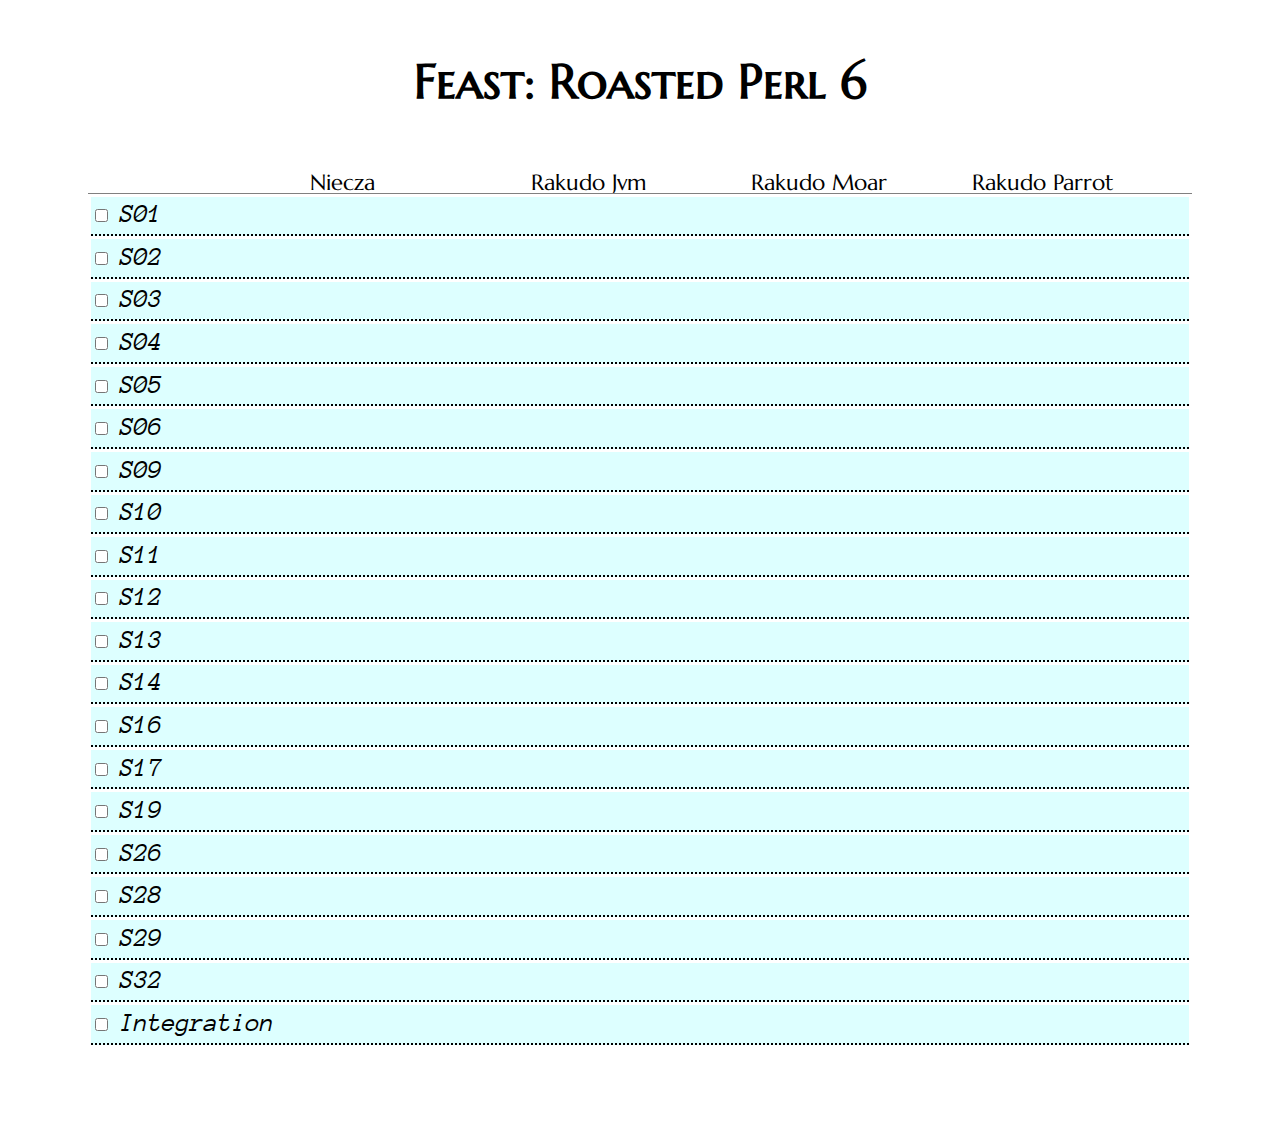
==== commit 0e9207e5: "update feast.html" ====
--- a/feast.html
+++ b/feast.html
@@ -2,10 +2,14 @@
 <html>
 <head>
     <meta charset="utf-8">
+    <link href='http://fonts.googleapis.com/css?family=Marcellus' rel='stylesheet' type='text/css'>
+    <link href='http://fonts.googleapis.com/css?family=Marcellus+SC' rel='stylesheet' type='text/css'>
+    <link href='http://fonts.googleapis.com/css?family=Anonymous+Pro:400,400italic&subset=latin,latin-ext' rel='stylesheet' type='text/css'>
     <link href='feast.css' rel='stylesheet' type='text/css'>
     <title>Feast: Roasted Perl 6</title>
 </head>
 <body>
+<h1 class='title'>Feast: Roasted Perl 6</h1>
 
 <table class='header'>
     <tr>
@@ -28,16 +32,18 @@
 </table>
 <div class='section'>
     <input type="checkbox"/>
-    <span class='title'>
+    <div class='title'>
         S01
-    </span>
+    </div>
     <table class='section-body'>
         <td class='test-dir'>
-            S01-perl-5-integration
+            Perl 5 Integration
         </td>
         <tr>
             <td>
-                basic.t
+                <a href='https://github.com/perl6/roast/blob/master/S01-perl-5-integration/basic.t'>
+                    basic.t
+                </a>
             </td>
             <td>
 
@@ -65,18 +71,21 @@
             </td>
         </tr>
     </table>
-</div> <div class='section'>
+</div>
+<div class='section'>
     <input type="checkbox"/>
-    <span class='title'>
+    <div class='title'>
         S02
-    </span>
+    </div>
     <table class='section-body'>
         <td class='test-dir'>
-            S02-lexical-conventions
+            Lexical Conventions
         </td>
         <tr>
             <td>
-                comments.t
+                <a href='https://github.com/perl6/roast/blob/master/S02-lexical-conventions/comments.t'>
+                    comments.t
+                </a>
             </td>
             <td>
                 <div class='result'>
@@ -134,7 +143,9 @@
 
         <tr>
             <td>
-                pod-in-multi-line-exprs.t
+                <a href='https://github.com/perl6/roast/blob/master/S02-lexical-conventions/pod-in-multi-line-exprs.t'>
+                    pod-in-multi-line-exprs.t
+                </a>
             </td>
             <td>
 
@@ -176,7 +187,9 @@
 
         <tr>
             <td>
-                unicode.t
+                <a href='https://github.com/perl6/roast/blob/master/S02-lexical-conventions/unicode.t'>
+                    unicode.t
+                </a>
             </td>
             <td>
 
@@ -218,7 +231,9 @@
 
         <tr>
             <td>
-                unspace.t
+                <a href='https://github.com/perl6/roast/blob/master/S02-lexical-conventions/unspace.t'>
+                    unspace.t
+                </a>
             </td>
             <td>
                 <div class='result'>
@@ -330,11 +345,13 @@
             </td>
         </tr>
         <td class='test-dir'>
-            S02-lists
+            Lists
         </td>
         <tr>
             <td>
-                tree.t
+                <a href='https://github.com/perl6/roast/blob/master/S02-lists/tree.t'>
+                    tree.t
+                </a>
             </td>
             <td>
 
@@ -362,11 +379,13 @@
             </td>
         </tr>
         <td class='test-dir'>
-            S02-literals
+            Literals
         </td>
         <tr>
             <td>
-                autoref.t
+                <a href='https://github.com/perl6/roast/blob/master/S02-literals/autoref.t'>
+                    autoref.t
+                </a>
             </td>
             <td>
                 <div class='result'>
@@ -392,7 +411,9 @@
 
         <tr>
             <td>
-                char-by-name.t
+                <a href='https://github.com/perl6/roast/blob/master/S02-literals/char-by-name.t'>
+                    char-by-name.t
+                </a>
             </td>
             <td>
                 <div class='result'>
@@ -438,7 +459,9 @@
 
         <tr>
             <td>
-                char-by-number.t
+                <a href='https://github.com/perl6/roast/blob/master/S02-literals/char-by-number.t'>
+                    char-by-number.t
+                </a>
             </td>
             <td>
                 <div class='result'>
@@ -472,7 +495,9 @@
 
         <tr>
             <td>
-                hash-interpolation.t
+                <a href='https://github.com/perl6/roast/blob/master/S02-literals/hash-interpolation.t'>
+                    hash-interpolation.t
+                </a>
             </td>
             <td>
                 <div class='result'>
@@ -494,7 +519,9 @@
 
         <tr>
             <td>
-                listquote-whitespace.t
+                <a href='https://github.com/perl6/roast/blob/master/S02-literals/listquote-whitespace.t'>
+                    listquote-whitespace.t
+                </a>
             </td>
             <td>
                 <div class='result'>
@@ -528,7 +555,9 @@
 
         <tr>
             <td>
-                listquote.t
+                <a href='https://github.com/perl6/roast/blob/master/S02-literals/listquote.t'>
+                    listquote.t
+                </a>
             </td>
             <td>
                 <div class='result'>
@@ -590,7 +619,9 @@
 
         <tr>
             <td>
-                misc-interpolation.t
+                <a href='https://github.com/perl6/roast/blob/master/S02-literals/misc-interpolation.t'>
+                    misc-interpolation.t
+                </a>
             </td>
             <td>
                 <div class='result'>
@@ -616,7 +647,9 @@
 
         <tr>
             <td>
-                numeric.t
+                <a href='https://github.com/perl6/roast/blob/master/S02-literals/numeric.t'>
+                    numeric.t
+                </a>
             </td>
             <td>
                 <div class='result'>
@@ -638,7 +671,9 @@
 
         <tr>
             <td>
-                pairs.t
+                <a href='https://github.com/perl6/roast/blob/master/S02-literals/pairs.t'>
+                    pairs.t
+                </a>
             </td>
             <td>
                 <div class='result'>
@@ -712,7 +747,9 @@
 
         <tr>
             <td>
-                quoting-unicode.t
+                <a href='https://github.com/perl6/roast/blob/master/S02-literals/quoting-unicode.t'>
+                    quoting-unicode.t
+                </a>
             </td>
             <td>
                 <div class='result'>
@@ -746,7 +783,9 @@
 
         <tr>
             <td>
-                quoting.t
+                <a href='https://github.com/perl6/roast/blob/master/S02-literals/quoting.t'>
+                    quoting.t
+                </a>
             </td>
             <td>
                 <div class='result'>
@@ -844,7 +883,9 @@
 
         <tr>
             <td>
-                radix.t
+                <a href='https://github.com/perl6/roast/blob/master/S02-literals/radix.t'>
+                    radix.t
+                </a>
             </td>
             <td>
                 <div class='result'>
@@ -898,7 +939,9 @@
 
         <tr>
             <td>
-                version.t
+                <a href='https://github.com/perl6/roast/blob/master/S02-literals/version.t'>
+                    version.t
+                </a>
             </td>
             <td>
 
@@ -926,11 +969,13 @@
             </td>
         </tr>
         <td class='test-dir'>
-            S02-magicals
+            Magicals
         </td>
         <tr>
             <td>
-                config.t
+                <a href='https://github.com/perl6/roast/blob/master/S02-magicals/config.t'>
+                    config.t
+                </a>
             </td>
             <td>
 
@@ -960,7 +1005,9 @@
 
         <tr>
             <td>
-                dollar-underscore.t
+                <a href='https://github.com/perl6/roast/blob/master/S02-magicals/dollar-underscore.t'>
+                    dollar-underscore.t
+                </a>
             </td>
             <td>
                 <div class='result'>
@@ -998,7 +1045,9 @@
 
         <tr>
             <td>
-                dollar_bang.t
+                <a href='https://github.com/perl6/roast/blob/master/S02-magicals/dollar_bang.t'>
+                    dollar_bang.t
+                </a>
             </td>
             <td>
                 <div class='result'>
@@ -1036,7 +1085,9 @@
 
         <tr>
             <td>
-                env.t
+                <a href='https://github.com/perl6/roast/blob/master/S02-magicals/env.t'>
+                    env.t
+                </a>
             </td>
             <td>
                 <div class='result'>
@@ -1082,7 +1133,9 @@
 
         <tr>
             <td>
-                progname.t
+                <a href='https://github.com/perl6/roast/blob/master/S02-magicals/progname.t'>
+                    progname.t
+                </a>
             </td>
             <td>
                 <div class='result'>
@@ -1102,11 +1155,13 @@
             </td>
         </tr>
         <td class='test-dir'>
-            S02-names-vars
+            Names Vars
         </td>
         <tr>
             <td>
-                list_array_perl.t
+                <a href='https://github.com/perl6/roast/blob/master/S02-names-vars/list_array_perl.t'>
+                    list_array_perl.t
+                </a>
             </td>
             <td>
                 <div class='result'>
@@ -1156,7 +1211,9 @@
 
         <tr>
             <td>
-                names.t
+                <a href='https://github.com/perl6/roast/blob/master/S02-names-vars/names.t'>
+                    names.t
+                </a>
             </td>
             <td>
                 <div class='result'>
@@ -1250,7 +1307,9 @@
 
         <tr>
             <td>
-                perl.t
+                <a href='https://github.com/perl6/roast/blob/master/S02-names-vars/perl.t'>
+                    perl.t
+                </a>
             </td>
             <td>
                 <div class='result'>
@@ -1316,7 +1375,9 @@
 
         <tr>
             <td>
-                signature.t
+                <a href='https://github.com/perl6/roast/blob/master/S02-names-vars/signature.t'>
+                    signature.t
+                </a>
             </td>
             <td>
 
@@ -1354,7 +1415,9 @@
 
         <tr>
             <td>
-                variables-and-packages.t
+                <a href='https://github.com/perl6/roast/blob/master/S02-names-vars/variables-and-packages.t'>
+                    variables-and-packages.t
+                </a>
             </td>
             <td>
                 <div class='result'>
@@ -1400,7 +1463,9 @@
 
         <tr>
             <td>
-                varnames.t
+                <a href='https://github.com/perl6/roast/blob/master/S02-names-vars/varnames.t'>
+                    varnames.t
+                </a>
             </td>
             <td>
                 <div class='result'>
@@ -1436,11 +1501,13 @@
             </td>
         </tr>
         <td class='test-dir'>
-            S02-names
+            Names
         </td>
         <tr>
             <td>
-                bare-sigil.t
+                <a href='https://github.com/perl6/roast/blob/master/S02-names/bare-sigil.t'>
+                    bare-sigil.t
+                </a>
             </td>
             <td>
                 <div class='result'>
@@ -1466,7 +1533,9 @@
 
         <tr>
             <td>
-                caller.t
+                <a href='https://github.com/perl6/roast/blob/master/S02-names/caller.t'>
+                    caller.t
+                </a>
             </td>
             <td>
                 <div class='result'>
@@ -1488,7 +1557,9 @@
 
         <tr>
             <td>
-                our.t
+                <a href='https://github.com/perl6/roast/blob/master/S02-names/our.t'>
+                    our.t
+                </a>
             </td>
             <td>
 
@@ -1530,7 +1601,9 @@
 
         <tr>
             <td>
-                pseudo.t
+                <a href='https://github.com/perl6/roast/blob/master/S02-names/pseudo.t'>
+                    pseudo.t
+                </a>
             </td>
             <td>
                 <div class='result'>
@@ -1672,7 +1745,9 @@
 
         <tr>
             <td>
-                symbolic-deref.t
+                <a href='https://github.com/perl6/roast/blob/master/S02-names/symbolic-deref.t'>
+                    symbolic-deref.t
+                </a>
             </td>
             <td>
                 <div class='result'>
@@ -1740,11 +1815,13 @@
             </td>
         </tr>
         <td class='test-dir'>
-            S02-types
+            Types
         </td>
         <tr>
             <td>
-                anon_block.t
+                <a href='https://github.com/perl6/roast/blob/master/S02-types/anon_block.t'>
+                    anon_block.t
+                </a>
             </td>
             <td>
                 <div class='result'>
@@ -1794,7 +1871,9 @@
 
         <tr>
             <td>
-                array.t
+                <a href='https://github.com/perl6/roast/blob/master/S02-types/array.t'>
+                    array.t
+                </a>
             </td>
             <td>
                 <div class='result'>
@@ -1868,7 +1947,9 @@
 
         <tr>
             <td>
-                array_extending.t
+                <a href='https://github.com/perl6/roast/blob/master/S02-types/array_extending.t'>
+                    array_extending.t
+                </a>
             </td>
             <td>
                 <div class='result'>
@@ -1894,7 +1975,9 @@
 
         <tr>
             <td>
-                assigning-refs.t
+                <a href='https://github.com/perl6/roast/blob/master/S02-types/assigning-refs.t'>
+                    assigning-refs.t
+                </a>
             </td>
             <td>
                 <div class='result'>
@@ -1928,7 +2011,9 @@
 
         <tr>
             <td>
-                autovivification.t
+                <a href='https://github.com/perl6/roast/blob/master/S02-types/autovivification.t'>
+                    autovivification.t
+                </a>
             </td>
             <td>
                 <div class='result'>
@@ -1954,7 +2039,9 @@
 
         <tr>
             <td>
-                bag.t
+                <a href='https://github.com/perl6/roast/blob/master/S02-types/bag.t'>
+                    bag.t
+                </a>
             </td>
             <td>
                 <div class='result'>
@@ -2044,7 +2131,9 @@
 
         <tr>
             <td>
-                baghash.t
+                <a href='https://github.com/perl6/roast/blob/master/S02-types/baghash.t'>
+                    baghash.t
+                </a>
             </td>
             <td>
                 <div class='result'>
@@ -2158,7 +2247,9 @@
 
         <tr>
             <td>
-                capture.t
+                <a href='https://github.com/perl6/roast/blob/master/S02-types/capture.t'>
+                    capture.t
+                </a>
             </td>
             <td>
 
@@ -2200,7 +2291,9 @@
 
         <tr>
             <td>
-                catch_type_cast_mismatch.t
+                <a href='https://github.com/perl6/roast/blob/master/S02-types/catch_type_cast_mismatch.t'>
+                    catch_type_cast_mismatch.t
+                </a>
             </td>
             <td>
                 <div class='result'>
@@ -2238,7 +2331,9 @@
 
         <tr>
             <td>
-                declare.t
+                <a href='https://github.com/perl6/roast/blob/master/S02-types/declare.t'>
+                    declare.t
+                </a>
             </td>
             <td>
                 <div class='result'>
@@ -2724,7 +2819,9 @@
 
         <tr>
             <td>
-                deprecations.t
+                <a href='https://github.com/perl6/roast/blob/master/S02-types/deprecations.t'>
+                    deprecations.t
+                </a>
             </td>
             <td>
 
@@ -2762,7 +2859,9 @@
 
         <tr>
             <td>
-                hash.t
+                <a href='https://github.com/perl6/roast/blob/master/S02-types/hash.t'>
+                    hash.t
+                </a>
             </td>
             <td>
                 <div class='result'>
@@ -2804,7 +2903,9 @@
 
         <tr>
             <td>
-                hash_ref.t
+                <a href='https://github.com/perl6/roast/blob/master/S02-types/hash_ref.t'>
+                    hash_ref.t
+                </a>
             </td>
             <td>
                 <div class='result'>
@@ -2826,7 +2927,9 @@
 
         <tr>
             <td>
-                infinity.t
+                <a href='https://github.com/perl6/roast/blob/master/S02-types/infinity.t'>
+                    infinity.t
+                </a>
             </td>
             <td>
 
@@ -2868,7 +2971,9 @@
 
         <tr>
             <td>
-                isDEPRECATED.t
+                <a href='https://github.com/perl6/roast/blob/master/S02-types/isDEPRECATED.t'>
+                    isDEPRECATED.t
+                </a>
             </td>
             <td>
 
@@ -2898,7 +3003,9 @@
 
         <tr>
             <td>
-                lists.t
+                <a href='https://github.com/perl6/roast/blob/master/S02-types/lists.t'>
+                    lists.t
+                </a>
             </td>
             <td>
                 <div class='result'>
@@ -2944,7 +3051,9 @@
 
         <tr>
             <td>
-                mix.t
+                <a href='https://github.com/perl6/roast/blob/master/S02-types/mix.t'>
+                    mix.t
+                </a>
             </td>
             <td>
 
@@ -2998,7 +3107,9 @@
 
         <tr>
             <td>
-                mixed_multi_dimensional.t
+                <a href='https://github.com/perl6/roast/blob/master/S02-types/mixed_multi_dimensional.t'>
+                    mixed_multi_dimensional.t
+                </a>
             </td>
             <td>
                 <div class='result'>
@@ -3052,7 +3163,9 @@
 
         <tr>
             <td>
-                mixhash.t
+                <a href='https://github.com/perl6/roast/blob/master/S02-types/mixhash.t'>
+                    mixhash.t
+                </a>
             </td>
             <td>
 
@@ -3130,7 +3243,9 @@
 
         <tr>
             <td>
-                multi_dimensional_array.t
+                <a href='https://github.com/perl6/roast/blob/master/S02-types/multi_dimensional_array.t'>
+                    multi_dimensional_array.t
+                </a>
             </td>
             <td>
 
@@ -3184,7 +3299,9 @@
 
         <tr>
             <td>
-                nan.t
+                <a href='https://github.com/perl6/roast/blob/master/S02-types/nan.t'>
+                    nan.t
+                </a>
             </td>
             <td>
                 <div class='result'>
@@ -3242,7 +3359,9 @@
 
         <tr>
             <td>
-                native.t
+                <a href='https://github.com/perl6/roast/blob/master/S02-types/native.t'>
+                    native.t
+                </a>
             </td>
             <td>
 
@@ -3272,7 +3391,9 @@
 
         <tr>
             <td>
-                nested_arrays.t
+                <a href='https://github.com/perl6/roast/blob/master/S02-types/nested_arrays.t'>
+                    nested_arrays.t
+                </a>
             </td>
             <td>
                 <div class='result'>
@@ -3294,7 +3415,9 @@
 
         <tr>
             <td>
-                nil.t
+                <a href='https://github.com/perl6/roast/blob/master/S02-types/nil.t'>
+                    nil.t
+                </a>
             </td>
             <td>
 
@@ -3336,7 +3459,9 @@
 
         <tr>
             <td>
-                pair.t
+                <a href='https://github.com/perl6/roast/blob/master/S02-types/pair.t'>
+                    pair.t
+                </a>
             </td>
             <td>
                 <div class='result'>
@@ -3394,7 +3519,9 @@
 
         <tr>
             <td>
-                parcel.t
+                <a href='https://github.com/perl6/roast/blob/master/S02-types/parcel.t'>
+                    parcel.t
+                </a>
             </td>
             <td>
                 <div class='result'>
@@ -3420,7 +3547,9 @@
 
         <tr>
             <td>
-                range.t
+                <a href='https://github.com/perl6/roast/blob/master/S02-types/range.t'>
+                    range.t
+                </a>
             </td>
             <td>
                 <div class='result'>
@@ -3450,7 +3579,9 @@
 
         <tr>
             <td>
-                set.t
+                <a href='https://github.com/perl6/roast/blob/master/S02-types/set.t'>
+                    set.t
+                </a>
             </td>
             <td>
                 <div class='result'>
@@ -3556,7 +3687,9 @@
 
         <tr>
             <td>
-                sethash.t
+                <a href='https://github.com/perl6/roast/blob/master/S02-types/sethash.t'>
+                    sethash.t
+                </a>
             </td>
             <td>
                 <div class='result'>
@@ -3630,7 +3763,9 @@
 
         <tr>
             <td>
-                sigils-and-types.t
+                <a href='https://github.com/perl6/roast/blob/master/S02-types/sigils-and-types.t'>
+                    sigils-and-types.t
+                </a>
             </td>
             <td>
                 <div class='result'>
@@ -3688,7 +3823,9 @@
 
         <tr>
             <td>
-                subset.t
+                <a href='https://github.com/perl6/roast/blob/master/S02-types/subset.t'>
+                    subset.t
+                </a>
             </td>
             <td>
                 <div class='result'>
@@ -3730,7 +3867,9 @@
 
         <tr>
             <td>
-                type.t
+                <a href='https://github.com/perl6/roast/blob/master/S02-types/type.t'>
+                    type.t
+                </a>
             </td>
             <td>
                 <div class='result'>
@@ -3764,7 +3903,9 @@
 
         <tr>
             <td>
-                undefined-types.t
+                <a href='https://github.com/perl6/roast/blob/master/S02-types/undefined-types.t'>
+                    undefined-types.t
+                </a>
             </td>
             <td>
 
@@ -3794,7 +3935,9 @@
 
         <tr>
             <td>
-                whatever.t
+                <a href='https://github.com/perl6/roast/blob/master/S02-types/whatever.t'>
+                    whatever.t
+                </a>
             </td>
             <td>
                 <div class='result'>
@@ -3850,18 +3993,21 @@
             </td>
         </tr>
     </table>
-</div> <div class='section'>
+</div>
+<div class='section'>
     <input type="checkbox"/>
-    <span class='title'>
+    <div class='title'>
         S03
-    </span>
+    </div>
     <table class='section-body'>
         <td class='test-dir'>
-            S03-binding
+            Binding
         </td>
         <tr>
             <td>
-                arrays.t
+                <a href='https://github.com/perl6/roast/blob/master/S03-binding/arrays.t'>
+                    arrays.t
+                </a>
             </td>
             <td>
                 <div class='result'>
@@ -3891,7 +4037,9 @@
 
         <tr>
             <td>
-                attributes.t
+                <a href='https://github.com/perl6/roast/blob/master/S03-binding/attributes.t'>
+                    attributes.t
+                </a>
             </td>
             <td>
 
@@ -3921,7 +4069,9 @@
 
         <tr>
             <td>
-                hashes.t
+                <a href='https://github.com/perl6/roast/blob/master/S03-binding/hashes.t'>
+                    hashes.t
+                </a>
             </td>
             <td>
 
@@ -3951,7 +4101,9 @@
 
         <tr>
             <td>
-                nested.t
+                <a href='https://github.com/perl6/roast/blob/master/S03-binding/nested.t'>
+                    nested.t
+                </a>
             </td>
             <td>
                 <div class='result'>
@@ -3973,7 +4125,9 @@
 
         <tr>
             <td>
-                ro.t
+                <a href='https://github.com/perl6/roast/blob/master/S03-binding/ro.t'>
+                    ro.t
+                </a>
             </td>
             <td>
                 <div class='result'>
@@ -4019,7 +4173,9 @@
 
         <tr>
             <td>
-                scalars.t
+                <a href='https://github.com/perl6/roast/blob/master/S03-binding/scalars.t'>
+                    scalars.t
+                </a>
             </td>
             <td>
                 <div class='result'>
@@ -4083,11 +4239,13 @@
             </td>
         </tr>
         <td class='test-dir'>
-            S03-feeds
+            Feeds
         </td>
         <tr>
             <td>
-                basic.t
+                <a href='https://github.com/perl6/roast/blob/master/S03-feeds/basic.t'>
+                    basic.t
+                </a>
             </td>
             <td>
 
@@ -4175,11 +4333,13 @@
             </td>
         </tr>
         <td class='test-dir'>
-            S03-junctions
+            Junctions
         </td>
         <tr>
             <td>
-                autothreading.t
+                <a href='https://github.com/perl6/roast/blob/master/S03-junctions/autothreading.t'>
+                    autothreading.t
+                </a>
             </td>
             <td>
                 <div class='result'>
@@ -4201,7 +4361,9 @@
 
         <tr>
             <td>
-                boolean-context.t
+                <a href='https://github.com/perl6/roast/blob/master/S03-junctions/boolean-context.t'>
+                    boolean-context.t
+                </a>
             </td>
             <td>
                 <div class='result'>
@@ -4235,7 +4397,9 @@
 
         <tr>
             <td>
-                misc.t
+                <a href='https://github.com/perl6/roast/blob/master/S03-junctions/misc.t'>
+                    misc.t
+                </a>
             </td>
             <td>
                 <div class='result'>
@@ -4295,11 +4459,13 @@
             </td>
         </tr>
         <td class='test-dir'>
-            S03-metaops
+            Metaops
         </td>
         <tr>
             <td>
-                cross.t
+                <a href='https://github.com/perl6/roast/blob/master/S03-metaops/cross.t'>
+                    cross.t
+                </a>
             </td>
             <td>
                 <div class='result'>
@@ -4361,7 +4527,9 @@
 
         <tr>
             <td>
-                eager-hyper.t
+                <a href='https://github.com/perl6/roast/blob/master/S03-metaops/eager-hyper.t'>
+                    eager-hyper.t
+                </a>
             </td>
             <td>
 
@@ -4403,7 +4571,9 @@
 
         <tr>
             <td>
-                hyper.t
+                <a href='https://github.com/perl6/roast/blob/master/S03-metaops/hyper.t'>
+                    hyper.t
+                </a>
             </td>
             <td>
                 <div class='result'>
@@ -4477,7 +4647,9 @@
 
         <tr>
             <td>
-                reduce.t
+                <a href='https://github.com/perl6/roast/blob/master/S03-metaops/reduce.t'>
+                    reduce.t
+                </a>
             </td>
             <td>
                 <div class='result'>
@@ -4627,7 +4799,9 @@
 
         <tr>
             <td>
-                zip.t
+                <a href='https://github.com/perl6/roast/blob/master/S03-metaops/zip.t'>
+                    zip.t
+                </a>
             </td>
             <td>
                 <div class='result'>
@@ -4683,11 +4857,13 @@
             </td>
         </tr>
         <td class='test-dir'>
-            S03-operators
+            Operators
         </td>
         <tr>
             <td>
-                adverbial-modifiers.t
+                <a href='https://github.com/perl6/roast/blob/master/S03-operators/adverbial-modifiers.t'>
+                    adverbial-modifiers.t
+                </a>
             </td>
             <td>
                 <div class='result'>
@@ -4721,7 +4897,9 @@
 
         <tr>
             <td>
-                also.t
+                <a href='https://github.com/perl6/roast/blob/master/S03-operators/also.t'>
+                    also.t
+                </a>
             </td>
             <td>
                 <div class='result'>
@@ -4759,7 +4937,9 @@
 
         <tr>
             <td>
-                arith.t
+                <a href='https://github.com/perl6/roast/blob/master/S03-operators/arith.t'>
+                    arith.t
+                </a>
             </td>
             <td>
                 <div class='result'>
@@ -4781,7 +4961,9 @@
 
         <tr>
             <td>
-                assign.t
+                <a href='https://github.com/perl6/roast/blob/master/S03-operators/assign.t'>
+                    assign.t
+                </a>
             </td>
             <td>
                 <div class='result'>
@@ -5003,7 +5185,9 @@
 
         <tr>
             <td>
-                autoincrement-range.t
+                <a href='https://github.com/perl6/roast/blob/master/S03-operators/autoincrement-range.t'>
+                    autoincrement-range.t
+                </a>
             </td>
             <td>
                 <div class='result'>
@@ -5061,7 +5245,9 @@
 
         <tr>
             <td>
-                autoincrement.t
+                <a href='https://github.com/perl6/roast/blob/master/S03-operators/autoincrement.t'>
+                    autoincrement.t
+                </a>
             </td>
             <td>
                 <div class='result'>
@@ -5083,7 +5269,9 @@
 
         <tr>
             <td>
-                autovivification.t
+                <a href='https://github.com/perl6/roast/blob/master/S03-operators/autovivification.t'>
+                    autovivification.t
+                </a>
             </td>
             <td>
                 <div class='result'>
@@ -5105,7 +5293,9 @@
 
         <tr>
             <td>
-                bag.t
+                <a href='https://github.com/perl6/roast/blob/master/S03-operators/bag.t'>
+                    bag.t
+                </a>
             </td>
             <td>
 
@@ -5135,7 +5325,9 @@
 
         <tr>
             <td>
-                bit.t
+                <a href='https://github.com/perl6/roast/blob/master/S03-operators/bit.t'>
+                    bit.t
+                </a>
             </td>
             <td>
                 <div class='result'>
@@ -5157,7 +5349,9 @@
 
         <tr>
             <td>
-                boolean-bitwise.t
+                <a href='https://github.com/perl6/roast/blob/master/S03-operators/boolean-bitwise.t'>
+                    boolean-bitwise.t
+                </a>
             </td>
             <td>
                 <div class='result'>
@@ -5203,7 +5397,9 @@
 
         <tr>
             <td>
-                comparison.t
+                <a href='https://github.com/perl6/roast/blob/master/S03-operators/comparison.t'>
+                    comparison.t
+                </a>
             </td>
             <td>
 
@@ -5233,7 +5429,9 @@
 
         <tr>
             <td>
-                context-forcers.t
+                <a href='https://github.com/perl6/roast/blob/master/S03-operators/context-forcers.t'>
+                    context-forcers.t
+                </a>
             </td>
             <td>
                 <div class='result'>
@@ -5287,7 +5485,9 @@
 
         <tr>
             <td>
-                context.t
+                <a href='https://github.com/perl6/roast/blob/master/S03-operators/context.t'>
+                    context.t
+                </a>
             </td>
             <td>
                 <div class='result'>
@@ -5313,7 +5513,9 @@
 
         <tr>
             <td>
-                equality.t
+                <a href='https://github.com/perl6/roast/blob/master/S03-operators/equality.t'>
+                    equality.t
+                </a>
             </td>
             <td>
                 <div class='result'>
@@ -5347,7 +5549,9 @@
 
         <tr>
             <td>
-                eqv.t
+                <a href='https://github.com/perl6/roast/blob/master/S03-operators/eqv.t'>
+                    eqv.t
+                </a>
             </td>
             <td>
                 <div class='result'>
@@ -5405,7 +5609,9 @@
 
         <tr>
             <td>
-                flip-flop.t
+                <a href='https://github.com/perl6/roast/blob/master/S03-operators/flip-flop.t'>
+                    flip-flop.t
+                </a>
             </td>
             <td>
 
@@ -5435,7 +5641,9 @@
 
         <tr>
             <td>
-                identity.t
+                <a href='https://github.com/perl6/roast/blob/master/S03-operators/identity.t'>
+                    identity.t
+                </a>
             </td>
             <td>
                 <div class='result'>
@@ -5481,7 +5689,9 @@
 
         <tr>
             <td>
-                increment.t
+                <a href='https://github.com/perl6/roast/blob/master/S03-operators/increment.t'>
+                    increment.t
+                </a>
             </td>
             <td>
                 <div class='result'>
@@ -5519,7 +5729,9 @@
 
         <tr>
             <td>
-                inplace.t
+                <a href='https://github.com/perl6/roast/blob/master/S03-operators/inplace.t'>
+                    inplace.t
+                </a>
             </td>
             <td>
                 <div class='result'>
@@ -5553,7 +5765,9 @@
 
         <tr>
             <td>
-                is-divisible-by.t
+                <a href='https://github.com/perl6/roast/blob/master/S03-operators/is-divisible-by.t'>
+                    is-divisible-by.t
+                </a>
             </td>
             <td>
 
@@ -5583,7 +5797,9 @@
 
         <tr>
             <td>
-                minmax.t
+                <a href='https://github.com/perl6/roast/blob/master/S03-operators/minmax.t'>
+                    minmax.t
+                </a>
             </td>
             <td>
                 <div class='result'>
@@ -5629,7 +5845,9 @@
 
         <tr>
             <td>
-                misc.t
+                <a href='https://github.com/perl6/roast/blob/master/S03-operators/misc.t'>
+                    misc.t
+                </a>
             </td>
             <td>
                 <div class='result'>
@@ -5663,7 +5881,9 @@
 
         <tr>
             <td>
-                names.t
+                <a href='https://github.com/perl6/roast/blob/master/S03-operators/names.t'>
+                    names.t
+                </a>
             </td>
             <td>
                 <div class='result'>
@@ -5685,7 +5905,9 @@
 
         <tr>
             <td>
-                nesting.t
+                <a href='https://github.com/perl6/roast/blob/master/S03-operators/nesting.t'>
+                    nesting.t
+                </a>
             </td>
             <td>
                 <div class='result'>
@@ -5715,7 +5937,9 @@
 
         <tr>
             <td>
-                not.t
+                <a href='https://github.com/perl6/roast/blob/master/S03-operators/not.t'>
+                    not.t
+                </a>
             </td>
             <td>
 
@@ -5745,7 +5969,9 @@
 
         <tr>
             <td>
-                numeric-shift.t
+                <a href='https://github.com/perl6/roast/blob/master/S03-operators/numeric-shift.t'>
+                    numeric-shift.t
+                </a>
             </td>
             <td>
                 <div class='result'>
@@ -5767,7 +5993,9 @@
 
         <tr>
             <td>
-                precedence.t
+                <a href='https://github.com/perl6/roast/blob/master/S03-operators/precedence.t'>
+                    precedence.t
+                </a>
             </td>
             <td>
                 <div class='result'>
@@ -5837,7 +6065,9 @@
 
         <tr>
             <td>
-                range-basic.t
+                <a href='https://github.com/perl6/roast/blob/master/S03-operators/range-basic.t'>
+                    range-basic.t
+                </a>
             </td>
             <td>
                 <div class='result'>
@@ -5859,7 +6089,9 @@
 
         <tr>
             <td>
-                range.t
+                <a href='https://github.com/perl6/roast/blob/master/S03-operators/range.t'>
+                    range.t
+                </a>
             </td>
             <td>
                 <div class='result'>
@@ -5905,7 +6137,9 @@
 
         <tr>
             <td>
-                reduce-le1arg.t
+                <a href='https://github.com/perl6/roast/blob/master/S03-operators/reduce-le1arg.t'>
+                    reduce-le1arg.t
+                </a>
             </td>
             <td>
 
@@ -5971,7 +6205,9 @@
 
         <tr>
             <td>
-                set.t
+                <a href='https://github.com/perl6/roast/blob/master/S03-operators/set.t'>
+                    set.t
+                </a>
             </td>
             <td>
 
@@ -6025,7 +6261,9 @@
 
         <tr>
             <td>
-                short-circuit.t
+                <a href='https://github.com/perl6/roast/blob/master/S03-operators/short-circuit.t'>
+                    short-circuit.t
+                </a>
             </td>
             <td>
                 <div class='result'>
@@ -6071,7 +6309,9 @@
 
         <tr>
             <td>
-                so.t
+                <a href='https://github.com/perl6/roast/blob/master/S03-operators/so.t'>
+                    so.t
+                </a>
             </td>
             <td>
                 <div class='result'>
@@ -6105,7 +6345,9 @@
 
         <tr>
             <td>
-                subscript-adverbs.t
+                <a href='https://github.com/perl6/roast/blob/master/S03-operators/subscript-adverbs.t'>
+                    subscript-adverbs.t
+                </a>
             </td>
             <td>
                 <div class='result'>
@@ -6139,7 +6381,9 @@
 
         <tr>
             <td>
-                value_equivalence.t
+                <a href='https://github.com/perl6/roast/blob/master/S03-operators/value_equivalence.t'>
+                    value_equivalence.t
+                </a>
             </td>
             <td>
                 <div class='result'>
@@ -6195,11 +6439,13 @@
             </td>
         </tr>
         <td class='test-dir'>
-            S03-sequence
+            Sequence
         </td>
         <tr>
             <td>
-                arity-2-or-more.t
+                <a href='https://github.com/perl6/roast/blob/master/S03-sequence/arity-2-or-more.t'>
+                    arity-2-or-more.t
+                </a>
             </td>
             <td>
                 <div class='result'>
@@ -6225,7 +6471,9 @@
 
         <tr>
             <td>
-                arity0.t
+                <a href='https://github.com/perl6/roast/blob/master/S03-sequence/arity0.t'>
+                    arity0.t
+                </a>
             </td>
             <td>
                 <div class='result'>
@@ -6247,7 +6495,9 @@
 
         <tr>
             <td>
-                basic.t
+                <a href='https://github.com/perl6/roast/blob/master/S03-sequence/basic.t'>
+                    basic.t
+                </a>
             </td>
             <td>
                 <div class='result'>
@@ -6297,7 +6547,9 @@
 
         <tr>
             <td>
-                misc.t
+                <a href='https://github.com/perl6/roast/blob/master/S03-sequence/misc.t'>
+                    misc.t
+                </a>
             </td>
             <td>
                 <div class='result'>
@@ -6407,7 +6659,9 @@
 
         <tr>
             <td>
-                nonnumeric.t
+                <a href='https://github.com/perl6/roast/blob/master/S03-sequence/nonnumeric.t'>
+                    nonnumeric.t
+                </a>
             </td>
             <td>
                 <div class='result'>
@@ -6467,11 +6721,13 @@
             </td>
         </tr>
         <td class='test-dir'>
-            S03-smartmatch
+            Smartmatch
         </td>
         <tr>
             <td>
-                any-array.t
+                <a href='https://github.com/perl6/roast/blob/master/S03-smartmatch/any-array.t'>
+                    any-array.t
+                </a>
             </td>
             <td>
                 <div class='result'>
@@ -6505,7 +6761,9 @@
 
         <tr>
             <td>
-                any-num.t
+                <a href='https://github.com/perl6/roast/blob/master/S03-smartmatch/any-num.t'>
+                    any-num.t
+                </a>
             </td>
             <td>
                 <div class='result'>
@@ -6539,7 +6797,9 @@
 
         <tr>
             <td>
-                any-pair.t
+                <a href='https://github.com/perl6/roast/blob/master/S03-smartmatch/any-pair.t'>
+                    any-pair.t
+                </a>
             </td>
             <td>
                 <div class='result'>
@@ -6561,7 +6821,9 @@
 
         <tr>
             <td>
-                any-str.t
+                <a href='https://github.com/perl6/roast/blob/master/S03-smartmatch/any-str.t'>
+                    any-str.t
+                </a>
             </td>
             <td>
                 <div class='result'>
@@ -6595,7 +6857,9 @@
 
         <tr>
             <td>
-                any-type.t
+                <a href='https://github.com/perl6/roast/blob/master/S03-smartmatch/any-type.t'>
+                    any-type.t
+                </a>
             </td>
             <td>
                 <div class='result'>
@@ -6617,7 +6881,9 @@
 
         <tr>
             <td>
-                array-array.t
+                <a href='https://github.com/perl6/roast/blob/master/S03-smartmatch/array-array.t'>
+                    array-array.t
+                </a>
             </td>
             <td>
                 <div class='result'>
@@ -6639,7 +6905,9 @@
 
         <tr>
             <td>
-                hash-hash.t
+                <a href='https://github.com/perl6/roast/blob/master/S03-smartmatch/hash-hash.t'>
+                    hash-hash.t
+                </a>
             </td>
             <td>
 
@@ -6667,18 +6935,21 @@
             </td>
         </tr>
     </table>
-</div> <div class='section'>
+</div>
+<div class='section'>
     <input type="checkbox"/>
-    <span class='title'>
+    <div class='title'>
         S04
-    </span>
+    </div>
     <table class='section-body'>
         <td class='test-dir'>
-            S04-blocks-and-statements
+            Blocks And Statements
         </td>
         <tr>
             <td>
-                let.t
+                <a href='https://github.com/perl6/roast/blob/master/S04-blocks-and-statements/let.t'>
+                    let.t
+                </a>
             </td>
             <td>
                 <div class='result'>
@@ -6700,7 +6971,9 @@
 
         <tr>
             <td>
-                pointy-rw.t
+                <a href='https://github.com/perl6/roast/blob/master/S04-blocks-and-statements/pointy-rw.t'>
+                    pointy-rw.t
+                </a>
             </td>
             <td>
                 <div class='result'>
@@ -6722,7 +6995,9 @@
 
         <tr>
             <td>
-                pointy.t
+                <a href='https://github.com/perl6/roast/blob/master/S04-blocks-and-statements/pointy.t'>
+                    pointy.t
+                </a>
             </td>
             <td>
                 <div class='result'>
@@ -6776,7 +7051,9 @@
 
         <tr>
             <td>
-                temp.t
+                <a href='https://github.com/perl6/roast/blob/master/S04-blocks-and-statements/temp.t'>
+                    temp.t
+                </a>
             </td>
             <td>
                 <div class='result'>
@@ -6816,11 +7093,13 @@
             </td>
         </tr>
         <td class='test-dir'>
-            S04-declarations
+            Declarations
         </td>
         <tr>
             <td>
-                constant.t
+                <a href='https://github.com/perl6/roast/blob/master/S04-declarations/constant.t'>
+                    constant.t
+                </a>
             </td>
             <td>
                 <div class='result'>
@@ -6910,7 +7189,9 @@
 
         <tr>
             <td>
-                implicit-parameter.t
+                <a href='https://github.com/perl6/roast/blob/master/S04-declarations/implicit-parameter.t'>
+                    implicit-parameter.t
+                </a>
             </td>
             <td>
                 <div class='result'>
@@ -6944,7 +7225,9 @@
 
         <tr>
             <td>
-                multiple.t
+                <a href='https://github.com/perl6/roast/blob/master/S04-declarations/multiple.t'>
+                    multiple.t
+                </a>
             </td>
             <td>
                 <div class='result'>
@@ -6978,7 +7261,9 @@
 
         <tr>
             <td>
-                my.t
+                <a href='https://github.com/perl6/roast/blob/master/S04-declarations/my.t'>
+                    my.t
+                </a>
             </td>
             <td>
                 <div class='result'>
@@ -7052,7 +7337,9 @@
 
         <tr>
             <td>
-                our.t
+                <a href='https://github.com/perl6/roast/blob/master/S04-declarations/our.t'>
+                    our.t
+                </a>
             </td>
             <td>
                 <div class='result'>
@@ -7086,7 +7373,9 @@
 
         <tr>
             <td>
-                state.t
+                <a href='https://github.com/perl6/roast/blob/master/S04-declarations/state.t'>
+                    state.t
+                </a>
             </td>
             <td>
                 <div class='result'>
@@ -7148,7 +7437,9 @@
 
         <tr>
             <td>
-                will.t
+                <a href='https://github.com/perl6/roast/blob/master/S04-declarations/will.t'>
+                    will.t
+                </a>
             </td>
             <td>
 
@@ -7224,11 +7515,13 @@
             </td>
         </tr>
         <td class='test-dir'>
-            S04-exceptions
+            Exceptions
         </td>
         <tr>
             <td>
-                fail.t
+                <a href='https://github.com/perl6/roast/blob/master/S04-exceptions/fail.t'>
+                    fail.t
+                </a>
             </td>
             <td>
 
@@ -7258,7 +7551,9 @@
 
         <tr>
             <td>
-                pending.t
+                <a href='https://github.com/perl6/roast/blob/master/S04-exceptions/pending.t'>
+                    pending.t
+                </a>
             </td>
             <td>
 
@@ -7310,11 +7605,13 @@
             </td>
         </tr>
         <td class='test-dir'>
-            S04-phasers
+            Phasers
         </td>
         <tr>
             <td>
-                check.t
+                <a href='https://github.com/perl6/roast/blob/master/S04-phasers/check.t'>
+                    check.t
+                </a>
             </td>
             <td>
                 <div class='result'>
@@ -7336,7 +7633,9 @@
 
         <tr>
             <td>
-                end.t
+                <a href='https://github.com/perl6/roast/blob/master/S04-phasers/end.t'>
+                    end.t
+                </a>
             </td>
             <td>
 
@@ -7366,7 +7665,9 @@
 
         <tr>
             <td>
-                enter-leave.t
+                <a href='https://github.com/perl6/roast/blob/master/S04-phasers/enter-leave.t'>
+                    enter-leave.t
+                </a>
             </td>
             <td>
                 <div class='result'>
@@ -7428,7 +7729,9 @@
 
         <tr>
             <td>
-                in-eval.t
+                <a href='https://github.com/perl6/roast/blob/master/S04-phasers/in-eval.t'>
+                    in-eval.t
+                </a>
             </td>
             <td>
 
@@ -7458,7 +7761,9 @@
 
         <tr>
             <td>
-                init.t
+                <a href='https://github.com/perl6/roast/blob/master/S04-phasers/init.t'>
+                    init.t
+                </a>
             </td>
             <td>
                 <div class='result'>
@@ -7480,7 +7785,9 @@
 
         <tr>
             <td>
-                keep-undo.t
+                <a href='https://github.com/perl6/roast/blob/master/S04-phasers/keep-undo.t'>
+                    keep-undo.t
+                </a>
             </td>
             <td>
                 <div class='result'>
@@ -7502,7 +7809,9 @@
 
         <tr>
             <td>
-                next.t
+                <a href='https://github.com/perl6/roast/blob/master/S04-phasers/next.t'>
+                    next.t
+                </a>
             </td>
             <td>
 
@@ -7544,7 +7853,9 @@
 
         <tr>
             <td>
-                pre-post.t
+                <a href='https://github.com/perl6/roast/blob/master/S04-phasers/pre-post.t'>
+                    pre-post.t
+                </a>
             </td>
             <td>
                 <div class='result'>
@@ -7586,7 +7897,9 @@
 
         <tr>
             <td>
-                rvalue.t
+                <a href='https://github.com/perl6/roast/blob/master/S04-phasers/rvalue.t'>
+                    rvalue.t
+                </a>
             </td>
             <td>
                 <div class='result'>
@@ -7614,11 +7927,13 @@
             </td>
         </tr>
         <td class='test-dir'>
-            S04-statement-modifiers
+            Statement Modifiers
         </td>
         <tr>
             <td>
-                for.t
+                <a href='https://github.com/perl6/roast/blob/master/S04-statement-modifiers/for.t'>
+                    for.t
+                </a>
             </td>
             <td>
                 <div class='result'>
@@ -7640,7 +7955,9 @@
 
         <tr>
             <td>
-                if.t
+                <a href='https://github.com/perl6/roast/blob/master/S04-statement-modifiers/if.t'>
+                    if.t
+                </a>
             </td>
             <td>
                 <div class='result'>
@@ -7662,7 +7979,9 @@
 
         <tr>
             <td>
-                unless.t
+                <a href='https://github.com/perl6/roast/blob/master/S04-statement-modifiers/unless.t'>
+                    unless.t
+                </a>
             </td>
             <td>
                 <div class='result'>
@@ -7682,11 +8001,13 @@
             </td>
         </tr>
         <td class='test-dir'>
-            S04-statements
+            Statements
         </td>
         <tr>
             <td>
-                do.t
+                <a href='https://github.com/perl6/roast/blob/master/S04-statements/do.t'>
+                    do.t
+                </a>
             </td>
             <td>
 
@@ -7752,7 +8073,9 @@
 
         <tr>
             <td>
-                for.t
+                <a href='https://github.com/perl6/roast/blob/master/S04-statements/for.t'>
+                    for.t
+                </a>
             </td>
             <td>
                 <div class='result'>
@@ -7822,7 +8145,9 @@
 
         <tr>
             <td>
-                gather.t
+                <a href='https://github.com/perl6/roast/blob/master/S04-statements/gather.t'>
+                    gather.t
+                </a>
             </td>
             <td>
                 <div class='result'>
@@ -7860,7 +8185,9 @@
 
         <tr>
             <td>
-                last.t
+                <a href='https://github.com/perl6/roast/blob/master/S04-statements/last.t'>
+                    last.t
+                </a>
             </td>
             <td>
 
@@ -7890,7 +8217,9 @@
 
         <tr>
             <td>
-                loop.t
+                <a href='https://github.com/perl6/roast/blob/master/S04-statements/loop.t'>
+                    loop.t
+                </a>
             </td>
             <td>
 
@@ -7912,7 +8241,9 @@
 
         <tr>
             <td>
-                next.t
+                <a href='https://github.com/perl6/roast/blob/master/S04-statements/next.t'>
+                    next.t
+                </a>
             </td>
             <td>
 
@@ -7954,7 +8285,9 @@
 
         <tr>
             <td>
-                repeat.t
+                <a href='https://github.com/perl6/roast/blob/master/S04-statements/repeat.t'>
+                    repeat.t
+                </a>
             </td>
             <td>
                 <div class='result'>
@@ -7980,7 +8313,9 @@
 
         <tr>
             <td>
-                sink.t
+                <a href='https://github.com/perl6/roast/blob/master/S04-statements/sink.t'>
+                    sink.t
+                </a>
             </td>
             <td>
 
@@ -8010,7 +8345,9 @@
 
         <tr>
             <td>
-                try.t
+                <a href='https://github.com/perl6/roast/blob/master/S04-statements/try.t'>
+                    try.t
+                </a>
             </td>
             <td>
                 <div class='result'>
@@ -8050,18 +8387,21 @@
             </td>
         </tr>
     </table>
-</div> <div class='section'>
+</div>
+<div class='section'>
     <input type="checkbox"/>
-    <span class='title'>
+    <div class='title'>
         S05
-    </span>
+    </div>
     <table class='section-body'>
         <td class='test-dir'>
-            S05-capture
+            Capture
         </td>
         <tr>
             <td>
-                caps.t
+                <a href='https://github.com/perl6/roast/blob/master/S05-capture/caps.t'>
+                    caps.t
+                </a>
             </td>
             <td>
                 <div class='result'>
@@ -8115,7 +8455,9 @@
 
         <tr>
             <td>
-                dot.t
+                <a href='https://github.com/perl6/roast/blob/master/S05-capture/dot.t'>
+                    dot.t
+                </a>
             </td>
             <td>
 
@@ -8169,7 +8511,9 @@
 
         <tr>
             <td>
-                match-object.t
+                <a href='https://github.com/perl6/roast/blob/master/S05-capture/match-object.t'>
+                    match-object.t
+                </a>
             </td>
             <td>
 
@@ -8223,7 +8567,9 @@
 
         <tr>
             <td>
-                named.t
+                <a href='https://github.com/perl6/roast/blob/master/S05-capture/named.t'>
+                    named.t
+                </a>
             </td>
             <td>
                 <div class='result'>
@@ -8255,11 +8601,13 @@
             </td>
         </tr>
         <td class='test-dir'>
-            S05-grammar
+            Grammar
         </td>
         <tr>
             <td>
-                action-stubs.t
+                <a href='https://github.com/perl6/roast/blob/master/S05-grammar/action-stubs.t'>
+                    action-stubs.t
+                </a>
             </td>
             <td>
                 <div class='result'>
@@ -8281,7 +8629,9 @@
 
         <tr>
             <td>
-                inheritance.t
+                <a href='https://github.com/perl6/roast/blob/master/S05-grammar/inheritance.t'>
+                    inheritance.t
+                </a>
             </td>
             <td>
                 <div class='result'>
@@ -8327,7 +8677,9 @@
 
         <tr>
             <td>
-                namespace.t
+                <a href='https://github.com/perl6/roast/blob/master/S05-grammar/namespace.t'>
+                    namespace.t
+                </a>
             </td>
             <td>
                 <div class='result'>
@@ -8349,7 +8701,9 @@
 
         <tr>
             <td>
-                parse_and_parsefile.t
+                <a href='https://github.com/perl6/roast/blob/master/S05-grammar/parse_and_parsefile.t'>
+                    parse_and_parsefile.t
+                </a>
             </td>
             <td>
                 <div class='result'>
@@ -8371,7 +8725,9 @@
 
         <tr>
             <td>
-                protoregex.t
+                <a href='https://github.com/perl6/roast/blob/master/S05-grammar/protoregex.t'>
+                    protoregex.t
+                </a>
             </td>
             <td>
                 <div class='result'>
@@ -8409,7 +8765,9 @@
 
         <tr>
             <td>
-                ws.t
+                <a href='https://github.com/perl6/roast/blob/master/S05-grammar/ws.t'>
+                    ws.t
+                </a>
             </td>
             <td>
 
@@ -8437,11 +8795,13 @@
             </td>
         </tr>
         <td class='test-dir'>
-            S05-interpolation
+            Interpolation
         </td>
         <tr>
             <td>
-                regex-in-variable.t
+                <a href='https://github.com/perl6/roast/blob/master/S05-interpolation/regex-in-variable.t'>
+                    regex-in-variable.t
+                </a>
             </td>
             <td>
                 <div class='result'>
@@ -8493,11 +8853,13 @@
             </td>
         </tr>
         <td class='test-dir'>
-            S05-mass
+            Mass
         </td>
         <tr>
             <td>
-                charsets.t
+                <a href='https://github.com/perl6/roast/blob/master/S05-mass/charsets.t'>
+                    charsets.t
+                </a>
             </td>
             <td>
 
@@ -8535,7 +8897,9 @@
 
         <tr>
             <td>
-                named-chars.t
+                <a href='https://github.com/perl6/roast/blob/master/S05-mass/named-chars.t'>
+                    named-chars.t
+                </a>
             </td>
             <td>
 
@@ -8673,7 +9037,9 @@
 
         <tr>
             <td>
-                properties-derived.t
+                <a href='https://github.com/perl6/roast/blob/master/S05-mass/properties-derived.t'>
+                    properties-derived.t
+                </a>
             </td>
             <td>
                 <div class='result'>
@@ -8743,7 +9109,9 @@
 
         <tr>
             <td>
-                properties-general.t
+                <a href='https://github.com/perl6/roast/blob/master/S05-mass/properties-general.t'>
+                    properties-general.t
+                </a>
             </td>
             <td>
                 <div class='result'>
@@ -8781,7 +9149,9 @@
 
         <tr>
             <td>
-                properties-script.t
+                <a href='https://github.com/perl6/roast/blob/master/S05-mass/properties-script.t'>
+                    properties-script.t
+                </a>
             </td>
             <td>
 
@@ -8811,7 +9181,9 @@
 
         <tr>
             <td>
-                rx.t
+                <a href='https://github.com/perl6/roast/blob/master/S05-mass/rx.t'>
+                    rx.t
+                </a>
             </td>
             <td>
                 <div class='result'>
@@ -9069,7 +9441,9 @@
 
         <tr>
             <td>
-                stdrules.t
+                <a href='https://github.com/perl6/roast/blob/master/S05-mass/stdrules.t'>
+                    stdrules.t
+                </a>
             </td>
             <td>
                 <div class='result'>
@@ -9113,11 +9487,13 @@
             </td>
         </tr>
         <td class='test-dir'>
-            S05-match
+            Match
         </td>
         <tr>
             <td>
-                arrayhash.t
+                <a href='https://github.com/perl6/roast/blob/master/S05-match/arrayhash.t'>
+                    arrayhash.t
+                </a>
             </td>
             <td>
                 <div class='result'>
@@ -9139,7 +9515,9 @@
 
         <tr>
             <td>
-                blocks.t
+                <a href='https://github.com/perl6/roast/blob/master/S05-match/blocks.t'>
+                    blocks.t
+                </a>
             </td>
             <td>
                 <div class='result'>
@@ -9185,7 +9563,9 @@
 
         <tr>
             <td>
-                capturing-contexts.t
+                <a href='https://github.com/perl6/roast/blob/master/S05-match/capturing-contexts.t'>
+                    capturing-contexts.t
+                </a>
             </td>
             <td>
                 <div class='result'>
@@ -9259,7 +9639,9 @@
 
         <tr>
             <td>
-                perl.t
+                <a href='https://github.com/perl6/roast/blob/master/S05-match/perl.t'>
+                    perl.t
+                </a>
             </td>
             <td>
                 <div class='result'>
@@ -9287,11 +9669,13 @@
             </td>
         </tr>
         <td class='test-dir'>
-            S05-metachars
+            Metachars
         </td>
         <tr>
             <td>
-                closure.t
+                <a href='https://github.com/perl6/roast/blob/master/S05-metachars/closure.t'>
+                    closure.t
+                </a>
             </td>
             <td>
                 <div class='result'>
@@ -9341,7 +9725,9 @@
 
         <tr>
             <td>
-                newline.t
+                <a href='https://github.com/perl6/roast/blob/master/S05-metachars/newline.t'>
+                    newline.t
+                </a>
             </td>
             <td>
 
@@ -9363,7 +9749,9 @@
 
         <tr>
             <td>
-                tilde.t
+                <a href='https://github.com/perl6/roast/blob/master/S05-metachars/tilde.t'>
+                    tilde.t
+                </a>
             </td>
             <td>
                 <div class='result'>
@@ -9431,11 +9819,13 @@
             </td>
         </tr>
         <td class='test-dir'>
-            S05-metasyntax
+            Metasyntax
         </td>
         <tr>
             <td>
-                angle-brackets.t
+                <a href='https://github.com/perl6/roast/blob/master/S05-metasyntax/angle-brackets.t'>
+                    angle-brackets.t
+                </a>
             </td>
             <td>
                 <div class='result'>
@@ -9609,7 +9999,9 @@
 
         <tr>
             <td>
-                charset.t
+                <a href='https://github.com/perl6/roast/blob/master/S05-metasyntax/charset.t'>
+                    charset.t
+                </a>
             </td>
             <td>
                 <div class='result'>
@@ -9647,7 +10039,9 @@
 
         <tr>
             <td>
-                delimiters.t
+                <a href='https://github.com/perl6/roast/blob/master/S05-metasyntax/delimiters.t'>
+                    delimiters.t
+                </a>
             </td>
             <td>
                 <div class='result'>
@@ -9685,7 +10079,9 @@
 
         <tr>
             <td>
-                interpolating-closure.t
+                <a href='https://github.com/perl6/roast/blob/master/S05-metasyntax/interpolating-closure.t'>
+                    interpolating-closure.t
+                </a>
             </td>
             <td>
                 <div class='result'>
@@ -9715,7 +10111,9 @@
 
         <tr>
             <td>
-                litvar.t
+                <a href='https://github.com/perl6/roast/blob/master/S05-metasyntax/litvar.t'>
+                    litvar.t
+                </a>
             </td>
             <td>
                 <div class='result'>
@@ -9741,7 +10139,9 @@
 
         <tr>
             <td>
-                longest-alternative.t
+                <a href='https://github.com/perl6/roast/blob/master/S05-metasyntax/longest-alternative.t'>
+                    longest-alternative.t
+                </a>
             </td>
             <td>
                 <div class='result'>
@@ -9831,7 +10231,9 @@
 
         <tr>
             <td>
-                regex.t
+                <a href='https://github.com/perl6/roast/blob/master/S05-metasyntax/regex.t'>
+                    regex.t
+                </a>
             </td>
             <td>
                 <div class='result'>
@@ -9857,7 +10259,9 @@
 
         <tr>
             <td>
-                repeat.t
+                <a href='https://github.com/perl6/roast/blob/master/S05-metasyntax/repeat.t'>
+                    repeat.t
+                </a>
             </td>
             <td>
 
@@ -9887,7 +10291,9 @@
 
         <tr>
             <td>
-                sequential-alternation.t
+                <a href='https://github.com/perl6/roast/blob/master/S05-metasyntax/sequential-alternation.t'>
+                    sequential-alternation.t
+                </a>
             </td>
             <td>
                 <div class='result'>
@@ -9909,7 +10315,9 @@
 
         <tr>
             <td>
-                unknown.t
+                <a href='https://github.com/perl6/roast/blob/master/S05-metasyntax/unknown.t'>
+                    unknown.t
+                </a>
             </td>
             <td>
                 <div class='result'>
@@ -9945,11 +10353,13 @@
             </td>
         </tr>
         <td class='test-dir'>
-            S05-modifier
+            Modifier
         </td>
         <tr>
             <td>
-                counted-match.t
+                <a href='https://github.com/perl6/roast/blob/master/S05-modifier/counted-match.t'>
+                    counted-match.t
+                </a>
             </td>
             <td>
                 <div class='result'>
@@ -9991,7 +10401,9 @@
 
         <tr>
             <td>
-                counted.t
+                <a href='https://github.com/perl6/roast/blob/master/S05-modifier/counted.t'>
+                    counted.t
+                </a>
             </td>
             <td>
                 <div class='result'>
@@ -10029,7 +10441,9 @@
 
         <tr>
             <td>
-                ignorecase.t
+                <a href='https://github.com/perl6/roast/blob/master/S05-modifier/ignorecase.t'>
+                    ignorecase.t
+                </a>
             </td>
             <td>
                 <div class='result'>
@@ -10067,7 +10481,9 @@
 
         <tr>
             <td>
-                ii.t
+                <a href='https://github.com/perl6/roast/blob/master/S05-modifier/ii.t'>
+                    ii.t
+                </a>
             </td>
             <td>
 
@@ -10097,7 +10513,9 @@
 
         <tr>
             <td>
-                overlapping.t
+                <a href='https://github.com/perl6/roast/blob/master/S05-modifier/overlapping.t'>
+                    overlapping.t
+                </a>
             </td>
             <td>
 
@@ -10139,7 +10557,9 @@
 
         <tr>
             <td>
-                perl5_0.t
+                <a href='https://github.com/perl6/roast/blob/master/S05-modifier/perl5_0.t'>
+                    perl5_0.t
+                </a>
             </td>
             <td>
 
@@ -10169,7 +10589,9 @@
 
         <tr>
             <td>
-                perl5_5.t
+                <a href='https://github.com/perl6/roast/blob/master/S05-modifier/perl5_5.t'>
+                    perl5_5.t
+                </a>
             </td>
             <td>
 
@@ -10227,7 +10649,9 @@
 
         <tr>
             <td>
-                perl5_8.t
+                <a href='https://github.com/perl6/roast/blob/master/S05-modifier/perl5_8.t'>
+                    perl5_8.t
+                </a>
             </td>
             <td>
 
@@ -10293,7 +10717,9 @@
 
         <tr>
             <td>
-                pos.t
+                <a href='https://github.com/perl6/roast/blob/master/S05-modifier/pos.t'>
+                    pos.t
+                </a>
             </td>
             <td>
                 <div class='result'>
@@ -10351,7 +10777,9 @@
 
         <tr>
             <td>
-                repetition.t
+                <a href='https://github.com/perl6/roast/blob/master/S05-modifier/repetition.t'>
+                    repetition.t
+                </a>
             </td>
             <td>
 
@@ -10391,11 +10819,13 @@
             </td>
         </tr>
         <td class='test-dir'>
-            S05-substitution
+            Substitution
         </td>
         <tr>
             <td>
-                subst.t
+                <a href='https://github.com/perl6/roast/blob/master/S05-substitution/subst.t'>
+                    subst.t
+                </a>
             </td>
             <td>
                 <div class='result'>
@@ -10499,11 +10929,13 @@
             </td>
         </tr>
         <td class='test-dir'>
-            S05-transliteration
+            Transliteration
         </td>
         <tr>
             <td>
-                trans.t
+                <a href='https://github.com/perl6/roast/blob/master/S05-transliteration/trans.t'>
+                    trans.t
+                </a>
             </td>
             <td>
                 <div class='result'>
@@ -10593,7 +11025,9 @@
 
         <tr>
             <td>
-                with-closure.t
+                <a href='https://github.com/perl6/roast/blob/master/S05-transliteration/with-closure.t'>
+                    with-closure.t
+                </a>
             </td>
             <td>
                 <div class='result'>
@@ -10657,18 +11091,21 @@
             </td>
         </tr>
     </table>
-</div> <div class='section'>
+</div>
+<div class='section'>
     <input type="checkbox"/>
-    <span class='title'>
+    <div class='title'>
         S06
-    </span>
+    </div>
     <table class='section-body'>
         <td class='test-dir'>
-            S06-advanced
+            Advanced
         </td>
         <tr>
             <td>
-                caller.t
+                <a href='https://github.com/perl6/roast/blob/master/S06-advanced/caller.t'>
+                    caller.t
+                </a>
             </td>
             <td>
                 <div class='result'>
@@ -10694,7 +11131,9 @@
 
         <tr>
             <td>
-                callframe.t
+                <a href='https://github.com/perl6/roast/blob/master/S06-advanced/callframe.t'>
+                    callframe.t
+                </a>
             </td>
             <td>
                 <div class='result'>
@@ -10736,7 +11175,9 @@
 
         <tr>
             <td>
-                lexical-subs.t
+                <a href='https://github.com/perl6/roast/blob/master/S06-advanced/lexical-subs.t'>
+                    lexical-subs.t
+                </a>
             </td>
             <td>
 
@@ -10766,7 +11207,9 @@
 
         <tr>
             <td>
-                return.t
+                <a href='https://github.com/perl6/roast/blob/master/S06-advanced/return.t'>
+                    return.t
+                </a>
             </td>
             <td>
                 <div class='result'>
@@ -10820,7 +11263,9 @@
 
         <tr>
             <td>
-                wrap.t
+                <a href='https://github.com/perl6/roast/blob/master/S06-advanced/wrap.t'>
+                    wrap.t
+                </a>
             </td>
             <td>
 
@@ -10888,11 +11333,13 @@
             </td>
         </tr>
         <td class='test-dir'>
-            S06-currying
+            Currying
         </td>
         <tr>
             <td>
-                assuming-and-mmd.t
+                <a href='https://github.com/perl6/roast/blob/master/S06-currying/assuming-and-mmd.t'>
+                    assuming-and-mmd.t
+                </a>
             </td>
             <td>
                 <div class='result'>
@@ -10914,7 +11361,9 @@
 
         <tr>
             <td>
-                mixed.t
+                <a href='https://github.com/perl6/roast/blob/master/S06-currying/mixed.t'>
+                    mixed.t
+                </a>
             </td>
             <td>
                 <div class='result'>
@@ -10942,11 +11391,13 @@
             </td>
         </tr>
         <td class='test-dir'>
-            S06-macros
+            Macros
         </td>
         <tr>
             <td>
-                opaque-ast.t
+                <a href='https://github.com/perl6/roast/blob/master/S06-macros/opaque-ast.t'>
+                    opaque-ast.t
+                </a>
             </td>
             <td>
 
@@ -10988,7 +11439,9 @@
 
         <tr>
             <td>
-                quasi-blocks.t
+                <a href='https://github.com/perl6/roast/blob/master/S06-macros/quasi-blocks.t'>
+                    quasi-blocks.t
+                </a>
             </td>
             <td>
 
@@ -11014,7 +11467,9 @@
 
         <tr>
             <td>
-                unquoting.t
+                <a href='https://github.com/perl6/roast/blob/master/S06-macros/unquoting.t'>
+                    unquoting.t
+                </a>
             </td>
             <td>
 
@@ -11034,11 +11489,13 @@
             </td>
         </tr>
         <td class='test-dir'>
-            S06-multi
+            Multi
         </td>
         <tr>
             <td>
-                by-trait.t
+                <a href='https://github.com/perl6/roast/blob/master/S06-multi/by-trait.t'>
+                    by-trait.t
+                </a>
             </td>
             <td>
                 <div class='result'>
@@ -11064,7 +11521,9 @@
 
         <tr>
             <td>
-                lexical-multis.t
+                <a href='https://github.com/perl6/roast/blob/master/S06-multi/lexical-multis.t'>
+                    lexical-multis.t
+                </a>
             </td>
             <td>
 
@@ -11094,7 +11553,9 @@
 
         <tr>
             <td>
-                positional-vs-named.t
+                <a href='https://github.com/perl6/roast/blob/master/S06-multi/positional-vs-named.t'>
+                    positional-vs-named.t
+                </a>
             </td>
             <td>
 
@@ -11124,7 +11585,9 @@
 
         <tr>
             <td>
-                proto.t
+                <a href='https://github.com/perl6/roast/blob/master/S06-multi/proto.t'>
+                    proto.t
+                </a>
             </td>
             <td>
                 <div class='result'>
@@ -11186,7 +11649,9 @@
 
         <tr>
             <td>
-                syntax.t
+                <a href='https://github.com/perl6/roast/blob/master/S06-multi/syntax.t'>
+                    syntax.t
+                </a>
             </td>
             <td>
                 <div class='result'>
@@ -11228,7 +11693,9 @@
 
         <tr>
             <td>
-                type-based.t
+                <a href='https://github.com/perl6/roast/blob/master/S06-multi/type-based.t'>
+                    type-based.t
+                </a>
             </td>
             <td>
                 <div class='result'>
@@ -11288,11 +11755,13 @@
             </td>
         </tr>
         <td class='test-dir'>
-            S06-operator-overloading
+            Operator Overloading
         </td>
         <tr>
             <td>
-                methods.t
+                <a href='https://github.com/perl6/roast/blob/master/S06-operator-overloading/methods.t'>
+                    methods.t
+                </a>
             </td>
             <td>
                 <div class='result'>
@@ -11330,7 +11799,9 @@
 
         <tr>
             <td>
-                sub.t
+                <a href='https://github.com/perl6/roast/blob/master/S06-operator-overloading/sub.t'>
+                    sub.t
+                </a>
             </td>
             <td>
                 <div class='result'>
@@ -11550,11 +12021,13 @@
             </td>
         </tr>
         <td class='test-dir'>
-            S06-other
+            Other
         </td>
         <tr>
             <td>
-                anon-hashes-vs-blocks.t
+                <a href='https://github.com/perl6/roast/blob/master/S06-other/anon-hashes-vs-blocks.t'>
+                    anon-hashes-vs-blocks.t
+                </a>
             </td>
             <td>
                 <div class='result'>
@@ -11576,7 +12049,9 @@
 
         <tr>
             <td>
-                main-eval.t
+                <a href='https://github.com/perl6/roast/blob/master/S06-other/main-eval.t'>
+                    main-eval.t
+                </a>
             </td>
             <td>
 
@@ -11606,7 +12081,9 @@
 
         <tr>
             <td>
-                main-usage.t
+                <a href='https://github.com/perl6/roast/blob/master/S06-other/main-usage.t'>
+                    main-usage.t
+                </a>
             </td>
             <td>
                 <div class='result'>
@@ -11656,7 +12133,9 @@
 
         <tr>
             <td>
-                main.t
+                <a href='https://github.com/perl6/roast/blob/master/S06-other/main.t'>
+                    main.t
+                </a>
             </td>
             <td>
                 <div class='result'>
@@ -11678,7 +12157,9 @@
 
         <tr>
             <td>
-                misc.t
+                <a href='https://github.com/perl6/roast/blob/master/S06-other/misc.t'>
+                    misc.t
+                </a>
             </td>
             <td>
 
@@ -11718,11 +12199,13 @@
             </td>
         </tr>
         <td class='test-dir'>
-            S06-routine-modifiers
+            Routine Modifiers
         </td>
         <tr>
             <td>
-                lvalue-subroutines.t
+                <a href='https://github.com/perl6/roast/blob/master/S06-routine-modifiers/lvalue-subroutines.t'>
+                    lvalue-subroutines.t
+                </a>
             </td>
             <td>
                 <div class='result'>
@@ -11742,11 +12225,13 @@
             </td>
         </tr>
         <td class='test-dir'>
-            S06-signature
+            Signature
         </td>
         <tr>
             <td>
-                closure-parameters.t
+                <a href='https://github.com/perl6/roast/blob/master/S06-signature/closure-parameters.t'>
+                    closure-parameters.t
+                </a>
             </td>
             <td>
 
@@ -11776,7 +12261,9 @@
 
         <tr>
             <td>
-                code.t
+                <a href='https://github.com/perl6/roast/blob/master/S06-signature/code.t'>
+                    code.t
+                </a>
             </td>
             <td>
                 <div class='result'>
@@ -11810,7 +12297,9 @@
 
         <tr>
             <td>
-                errors.t
+                <a href='https://github.com/perl6/roast/blob/master/S06-signature/errors.t'>
+                    errors.t
+                </a>
             </td>
             <td>
                 <div class='result'>
@@ -11832,7 +12321,9 @@
 
         <tr>
             <td>
-                introspection.t
+                <a href='https://github.com/perl6/roast/blob/master/S06-signature/introspection.t'>
+                    introspection.t
+                </a>
             </td>
             <td>
                 <div class='result'>
@@ -11894,7 +12385,9 @@
 
         <tr>
             <td>
-                named-parameters.t
+                <a href='https://github.com/perl6/roast/blob/master/S06-signature/named-parameters.t'>
+                    named-parameters.t
+                </a>
             </td>
             <td>
                 <div class='result'>
@@ -11968,7 +12461,9 @@
 
         <tr>
             <td>
-                slurpy-and-interpolation.t
+                <a href='https://github.com/perl6/roast/blob/master/S06-signature/slurpy-and-interpolation.t'>
+                    slurpy-and-interpolation.t
+                </a>
             </td>
             <td>
                 <div class='result'>
@@ -11990,7 +12485,9 @@
 
         <tr>
             <td>
-                slurpy-params.t
+                <a href='https://github.com/perl6/roast/blob/master/S06-signature/slurpy-params.t'>
+                    slurpy-params.t
+                </a>
             </td>
             <td>
                 <div class='result'>
@@ -12040,7 +12537,9 @@
 
         <tr>
             <td>
-                sub-ref.t
+                <a href='https://github.com/perl6/roast/blob/master/S06-signature/sub-ref.t'>
+                    sub-ref.t
+                </a>
             </td>
             <td>
                 <div class='result'>
@@ -12090,7 +12589,9 @@
 
         <tr>
             <td>
-                tree-node-parameters.t
+                <a href='https://github.com/perl6/roast/blob/master/S06-signature/tree-node-parameters.t'>
+                    tree-node-parameters.t
+                </a>
             </td>
             <td>
 
@@ -12120,7 +12621,9 @@
 
         <tr>
             <td>
-                type-capture.t
+                <a href='https://github.com/perl6/roast/blob/master/S06-signature/type-capture.t'>
+                    type-capture.t
+                </a>
             </td>
             <td>
 
@@ -12150,7 +12653,9 @@
 
         <tr>
             <td>
-                unpack-array.t
+                <a href='https://github.com/perl6/roast/blob/master/S06-signature/unpack-array.t'>
+                    unpack-array.t
+                </a>
             </td>
             <td>
                 <div class='result'>
@@ -12172,7 +12677,9 @@
 
         <tr>
             <td>
-                unspecified.t
+                <a href='https://github.com/perl6/roast/blob/master/S06-signature/unspecified.t'>
+                    unspecified.t
+                </a>
             </td>
             <td>
 
@@ -12212,11 +12719,13 @@
             </td>
         </tr>
         <td class='test-dir'>
-            S06-traits
+            Traits
         </td>
         <tr>
             <td>
-                is-assoc.t
+                <a href='https://github.com/perl6/roast/blob/master/S06-traits/is-assoc.t'>
+                    is-assoc.t
+                </a>
             </td>
             <td>
 
@@ -12246,7 +12755,9 @@
 
         <tr>
             <td>
-                is-readonly.t
+                <a href='https://github.com/perl6/roast/blob/master/S06-traits/is-readonly.t'>
+                    is-readonly.t
+                </a>
             </td>
             <td>
 
@@ -12276,7 +12787,9 @@
 
         <tr>
             <td>
-                is-rw.t
+                <a href='https://github.com/perl6/roast/blob/master/S06-traits/is-rw.t'>
+                    is-rw.t
+                </a>
             </td>
             <td>
 
@@ -12318,7 +12831,9 @@
 
         <tr>
             <td>
-                misc.t
+                <a href='https://github.com/perl6/roast/blob/master/S06-traits/misc.t'>
+                    misc.t
+                </a>
             </td>
             <td>
 
@@ -12348,7 +12863,9 @@
 
         <tr>
             <td>
-                precedence.t
+                <a href='https://github.com/perl6/roast/blob/master/S06-traits/precedence.t'>
+                    precedence.t
+                </a>
             </td>
             <td>
 
@@ -12376,18 +12893,21 @@
             </td>
         </tr>
     </table>
-</div> <div class='section'>
+</div>
+<div class='section'>
     <input type="checkbox"/>
-    <span class='title'>
+    <div class='title'>
         S09
-    </span>
+    </div>
     <table class='section-body'>
         <td class='test-dir'>
-            S09-autovivification
+            Autovivification
         </td>
         <tr>
             <td>
-                autoincrement.t
+                <a href='https://github.com/perl6/roast/blob/master/S09-autovivification/autoincrement.t'>
+                    autoincrement.t
+                </a>
             </td>
             <td>
 
@@ -12417,7 +12937,9 @@
 
         <tr>
             <td>
-                autovivification.t
+                <a href='https://github.com/perl6/roast/blob/master/S09-autovivification/autovivification.t'>
+                    autovivification.t
+                </a>
             </td>
             <td>
                 <div class='result'>
@@ -12473,11 +12995,13 @@
             </td>
         </tr>
         <td class='test-dir'>
-            S09-hashes
+            Hashes
         </td>
         <tr>
             <td>
-                objecthash.t
+                <a href='https://github.com/perl6/roast/blob/master/S09-hashes/objecthash.t'>
+                    objecthash.t
+                </a>
             </td>
             <td>
 
@@ -12505,11 +13029,13 @@
             </td>
         </tr>
         <td class='test-dir'>
-            S09-subscript
+            Subscript
         </td>
         <tr>
             <td>
-                slice.t
+                <a href='https://github.com/perl6/roast/blob/master/S09-subscript/slice.t'>
+                    slice.t
+                </a>
             </td>
             <td>
                 <div class='result'>
@@ -12553,11 +13079,13 @@
             </td>
         </tr>
         <td class='test-dir'>
-            S09-typed-arrays
+            Typed Arrays
         </td>
         <tr>
             <td>
-                arrays.t
+                <a href='https://github.com/perl6/roast/blob/master/S09-typed-arrays/arrays.t'>
+                    arrays.t
+                </a>
             </td>
             <td>
 
@@ -12645,18 +13173,21 @@
             </td>
         </tr>
     </table>
-</div> <div class='section'>
+</div>
+<div class='section'>
     <input type="checkbox"/>
-    <span class='title'>
+    <div class='title'>
         S10
-    </span>
+    </div>
     <table class='section-body'>
         <td class='test-dir'>
-            S10-packages
+            Packages
         </td>
         <tr>
             <td>
-                basic.t
+                <a href='https://github.com/perl6/roast/blob/master/S10-packages/basic.t'>
+                    basic.t
+                </a>
             </td>
             <td>
                 <div class='result'>
@@ -12736,18 +13267,21 @@
             </td>
         </tr>
     </table>
-</div> <div class='section'>
+</div>
+<div class='section'>
     <input type="checkbox"/>
-    <span class='title'>
+    <div class='title'>
         S11
-    </span>
+    </div>
     <table class='section-body'>
         <td class='test-dir'>
-            S11-modules
+            Modules
         </td>
         <tr>
             <td>
-                import-multi.t
+                <a href='https://github.com/perl6/roast/blob/master/S11-modules/import-multi.t'>
+                    import-multi.t
+                </a>
             </td>
             <td>
 
@@ -12813,7 +13347,9 @@
 
         <tr>
             <td>
-                import.t
+                <a href='https://github.com/perl6/roast/blob/master/S11-modules/import.t'>
+                    import.t
+                </a>
             </td>
             <td>
 
@@ -12843,7 +13379,9 @@
 
         <tr>
             <td>
-                require.t
+                <a href='https://github.com/perl6/roast/blob/master/S11-modules/require.t'>
+                    require.t
+                </a>
             </td>
             <td>
 
@@ -12883,18 +13421,21 @@
             </td>
         </tr>
     </table>
-</div> <div class='section'>
+</div>
+<div class='section'>
     <input type="checkbox"/>
-    <span class='title'>
+    <div class='title'>
         S12
-    </span>
+    </div>
     <table class='section-body'>
         <td class='test-dir'>
-            S12-attributes
+            Attributes
         </td>
         <tr>
             <td>
-                augment-and-initialization.t
+                <a href='https://github.com/perl6/roast/blob/master/S12-attributes/augment-and-initialization.t'>
+                    augment-and-initialization.t
+                </a>
             </td>
             <td>
                 <div class='result'>
@@ -12920,7 +13461,9 @@
 
         <tr>
             <td>
-                class.t
+                <a href='https://github.com/perl6/roast/blob/master/S12-attributes/class.t'>
+                    class.t
+                </a>
             </td>
             <td>
                 <div class='result'>
@@ -12962,7 +13505,9 @@
 
         <tr>
             <td>
-                clone.t
+                <a href='https://github.com/perl6/roast/blob/master/S12-attributes/clone.t'>
+                    clone.t
+                </a>
             </td>
             <td>
                 <div class='result'>
@@ -12996,7 +13541,9 @@
 
         <tr>
             <td>
-                defaults.t
+                <a href='https://github.com/perl6/roast/blob/master/S12-attributes/defaults.t'>
+                    defaults.t
+                </a>
             </td>
             <td>
                 <div class='result'>
@@ -13018,7 +13565,9 @@
 
         <tr>
             <td>
-                instance.t
+                <a href='https://github.com/perl6/roast/blob/master/S12-attributes/instance.t'>
+                    instance.t
+                </a>
             </td>
             <td>
                 <div class='result'>
@@ -13140,7 +13689,9 @@
 
         <tr>
             <td>
-                mutators.t
+                <a href='https://github.com/perl6/roast/blob/master/S12-attributes/mutators.t'>
+                    mutators.t
+                </a>
             </td>
             <td>
 
@@ -13170,7 +13721,9 @@
 
         <tr>
             <td>
-                recursive.t
+                <a href='https://github.com/perl6/roast/blob/master/S12-attributes/recursive.t'>
+                    recursive.t
+                </a>
             </td>
             <td>
                 <div class='result'>
@@ -13194,11 +13747,13 @@
             </td>
         </tr>
         <td class='test-dir'>
-            S12-class
+            Class
         </td>
         <tr>
             <td>
-                anonymous.t
+                <a href='https://github.com/perl6/roast/blob/master/S12-class/anonymous.t'>
+                    anonymous.t
+                </a>
             </td>
             <td>
                 <div class='result'>
@@ -13232,7 +13787,9 @@
 
         <tr>
             <td>
-                attributes.t
+                <a href='https://github.com/perl6/roast/blob/master/S12-class/attributes.t'>
+                    attributes.t
+                </a>
             </td>
             <td>
                 <div class='result'>
@@ -13274,7 +13831,9 @@
 
         <tr>
             <td>
-                augment-supersede.t
+                <a href='https://github.com/perl6/roast/blob/master/S12-class/augment-supersede.t'>
+                    augment-supersede.t
+                </a>
             </td>
             <td>
 
@@ -13304,7 +13863,9 @@
 
         <tr>
             <td>
-                basic.t
+                <a href='https://github.com/perl6/roast/blob/master/S12-class/basic.t'>
+                    basic.t
+                </a>
             </td>
             <td>
                 <div class='result'>
@@ -13362,7 +13923,9 @@
 
         <tr>
             <td>
-                inheritance.t
+                <a href='https://github.com/perl6/roast/blob/master/S12-class/inheritance.t'>
+                    inheritance.t
+                </a>
             </td>
             <td>
                 <div class='result'>
@@ -13388,7 +13951,9 @@
 
         <tr>
             <td>
-                instantiate.t
+                <a href='https://github.com/perl6/roast/blob/master/S12-class/instantiate.t'>
+                    instantiate.t
+                </a>
             </td>
             <td>
                 <div class='result'>
@@ -13426,7 +13991,9 @@
 
         <tr>
             <td>
-                mro.t
+                <a href='https://github.com/perl6/roast/blob/master/S12-class/mro.t'>
+                    mro.t
+                </a>
             </td>
             <td>
                 <div class='result'>
@@ -13448,7 +14015,9 @@
 
         <tr>
             <td>
-                namespaced.t
+                <a href='https://github.com/perl6/roast/blob/master/S12-class/namespaced.t'>
+                    namespaced.t
+                </a>
             </td>
             <td>
                 <div class='result'>
@@ -13470,7 +14039,9 @@
 
         <tr>
             <td>
-                stubs.t
+                <a href='https://github.com/perl6/roast/blob/master/S12-class/stubs.t'>
+                    stubs.t
+                </a>
             </td>
             <td>
                 <div class='result'>
@@ -13502,11 +14073,13 @@
             </td>
         </tr>
         <td class='test-dir'>
-            S12-construction
+            Construction
         </td>
         <tr>
             <td>
-                BUILD.t
+                <a href='https://github.com/perl6/roast/blob/master/S12-construction/BUILD.t'>
+                    BUILD.t
+                </a>
             </td>
             <td>
                 <div class='result'>
@@ -13544,7 +14117,9 @@
 
         <tr>
             <td>
-                autopairs.t
+                <a href='https://github.com/perl6/roast/blob/master/S12-construction/autopairs.t'>
+                    autopairs.t
+                </a>
             </td>
             <td>
 
@@ -13574,7 +14149,9 @@
 
         <tr>
             <td>
-                construction.t
+                <a href='https://github.com/perl6/roast/blob/master/S12-construction/construction.t'>
+                    construction.t
+                </a>
             </td>
             <td>
                 <div class='result'>
@@ -13600,7 +14177,9 @@
 
         <tr>
             <td>
-                new.t
+                <a href='https://github.com/perl6/roast/blob/master/S12-construction/new.t'>
+                    new.t
+                </a>
             </td>
             <td>
                 <div class='result'>
@@ -13660,11 +14239,13 @@
             </td>
         </tr>
         <td class='test-dir'>
-            S12-enums
+            Enums
         </td>
         <tr>
             <td>
-                basic.t
+                <a href='https://github.com/perl6/roast/blob/master/S12-enums/basic.t'>
+                    basic.t
+                </a>
             </td>
             <td>
                 <div class='result'>
@@ -13710,7 +14291,9 @@
 
         <tr>
             <td>
-                misc.t
+                <a href='https://github.com/perl6/roast/blob/master/S12-enums/misc.t'>
+                    misc.t
+                </a>
             </td>
             <td>
                 <div class='result'>
@@ -13748,7 +14331,9 @@
 
         <tr>
             <td>
-                non-int.t
+                <a href='https://github.com/perl6/roast/blob/master/S12-enums/non-int.t'>
+                    non-int.t
+                </a>
             </td>
             <td>
                 <div class='result'>
@@ -13782,7 +14367,9 @@
 
         <tr>
             <td>
-                thorough.t
+                <a href='https://github.com/perl6/roast/blob/master/S12-enums/thorough.t'>
+                    thorough.t
+                </a>
             </td>
             <td>
 
@@ -13834,11 +14421,13 @@
             </td>
         </tr>
         <td class='test-dir'>
-            S12-introspection
+            Introspection
         </td>
         <tr>
             <td>
-                WHAT.t
+                <a href='https://github.com/perl6/roast/blob/master/S12-introspection/WHAT.t'>
+                    WHAT.t
+                </a>
             </td>
             <td>
                 <div class='result'>
@@ -13924,7 +14513,9 @@
 
         <tr>
             <td>
-                attributes.t
+                <a href='https://github.com/perl6/roast/blob/master/S12-introspection/attributes.t'>
+                    attributes.t
+                </a>
             </td>
             <td>
 
@@ -13954,7 +14545,9 @@
 
         <tr>
             <td>
-                can.t
+                <a href='https://github.com/perl6/roast/blob/master/S12-introspection/can.t'>
+                    can.t
+                </a>
             </td>
             <td>
                 <div class='result'>
@@ -13984,7 +14577,9 @@
 
         <tr>
             <td>
-                meta-class.t
+                <a href='https://github.com/perl6/roast/blob/master/S12-introspection/meta-class.t'>
+                    meta-class.t
+                </a>
             </td>
             <td>
 
@@ -14050,7 +14645,9 @@
 
         <tr>
             <td>
-                methods.t
+                <a href='https://github.com/perl6/roast/blob/master/S12-introspection/methods.t'>
+                    methods.t
+                </a>
             </td>
             <td>
 
@@ -14092,7 +14689,9 @@
 
         <tr>
             <td>
-                roles.t
+                <a href='https://github.com/perl6/roast/blob/master/S12-introspection/roles.t'>
+                    roles.t
+                </a>
             </td>
             <td>
 
@@ -14120,11 +14719,13 @@
             </td>
         </tr>
         <td class='test-dir'>
-            S12-methods
+            Methods
         </td>
         <tr>
             <td>
-                accessors.t
+                <a href='https://github.com/perl6/roast/blob/master/S12-methods/accessors.t'>
+                    accessors.t
+                </a>
             </td>
             <td>
                 <div class='result'>
@@ -14146,7 +14747,9 @@
 
         <tr>
             <td>
-                calling_sets.t
+                <a href='https://github.com/perl6/roast/blob/master/S12-methods/calling_sets.t'>
+                    calling_sets.t
+                </a>
             </td>
             <td>
 
@@ -14176,7 +14779,9 @@
 
         <tr>
             <td>
-                class-and-instance.t
+                <a href='https://github.com/perl6/roast/blob/master/S12-methods/class-and-instance.t'>
+                    class-and-instance.t
+                </a>
             </td>
             <td>
                 <div class='result'>
@@ -14198,7 +14803,9 @@
 
         <tr>
             <td>
-                defer-next.t
+                <a href='https://github.com/perl6/roast/blob/master/S12-methods/defer-next.t'>
+                    defer-next.t
+                </a>
             </td>
             <td>
 
@@ -14228,7 +14835,9 @@
 
         <tr>
             <td>
-                indirect_notation.t
+                <a href='https://github.com/perl6/roast/blob/master/S12-methods/indirect_notation.t'>
+                    indirect_notation.t
+                </a>
             </td>
             <td>
                 <div class='result'>
@@ -14294,7 +14903,9 @@
 
         <tr>
             <td>
-                instance.t
+                <a href='https://github.com/perl6/roast/blob/master/S12-methods/instance.t'>
+                    instance.t
+                </a>
             </td>
             <td>
 
@@ -14324,7 +14935,9 @@
 
         <tr>
             <td>
-                method-vs-sub.t
+                <a href='https://github.com/perl6/roast/blob/master/S12-methods/method-vs-sub.t'>
+                    method-vs-sub.t
+                </a>
             </td>
             <td>
                 <div class='result'>
@@ -14358,7 +14971,9 @@
 
         <tr>
             <td>
-                multi.t
+                <a href='https://github.com/perl6/roast/blob/master/S12-methods/multi.t'>
+                    multi.t
+                </a>
             </td>
             <td>
                 <div class='result'>
@@ -14436,7 +15051,9 @@
 
         <tr>
             <td>
-                parallel-dispatch.t
+                <a href='https://github.com/perl6/roast/blob/master/S12-methods/parallel-dispatch.t'>
+                    parallel-dispatch.t
+                </a>
             </td>
             <td>
                 <div class='result'>
@@ -14490,7 +15107,9 @@
 
         <tr>
             <td>
-                private.t
+                <a href='https://github.com/perl6/roast/blob/master/S12-methods/private.t'>
+                    private.t
+                </a>
             </td>
             <td>
                 <div class='result'>
@@ -14516,7 +15135,9 @@
 
         <tr>
             <td>
-                submethods.t
+                <a href='https://github.com/perl6/roast/blob/master/S12-methods/submethods.t'>
+                    submethods.t
+                </a>
             </td>
             <td>
                 <div class='result'>
@@ -14562,7 +15183,9 @@
 
         <tr>
             <td>
-                syntax.t
+                <a href='https://github.com/perl6/roast/blob/master/S12-methods/syntax.t'>
+                    syntax.t
+                </a>
             </td>
             <td>
                 <div class='result'>
@@ -14610,11 +15233,13 @@
             </td>
         </tr>
         <td class='test-dir'>
-            S12-subset
+            Subset
         </td>
         <tr>
             <td>
-                subtypes.t
+                <a href='https://github.com/perl6/roast/blob/master/S12-subset/subtypes.t'>
+                    subtypes.t
+                </a>
             </td>
             <td>
                 <div class='result'>
@@ -14662,18 +15287,21 @@
             </td>
         </tr>
     </table>
-</div> <div class='section'>
+</div>
+<div class='section'>
     <input type="checkbox"/>
-    <span class='title'>
+    <div class='title'>
         S13
-    </span>
+    </div>
     <table class='section-body'>
         <td class='test-dir'>
-            S13-overloading
+            Overloading
         </td>
         <tr>
             <td>
-                operators.t
+                <a href='https://github.com/perl6/roast/blob/master/S13-overloading/operators.t'>
+                    operators.t
+                </a>
             </td>
             <td>
 
@@ -14703,7 +15331,9 @@
 
         <tr>
             <td>
-                typecasting-long.t
+                <a href='https://github.com/perl6/roast/blob/master/S13-overloading/typecasting-long.t'>
+                    typecasting-long.t
+                </a>
             </td>
             <td>
                 <div class='result'>
@@ -14749,7 +15379,9 @@
 
         <tr>
             <td>
-                typecasting-mixed.t
+                <a href='https://github.com/perl6/roast/blob/master/S13-overloading/typecasting-mixed.t'>
+                    typecasting-mixed.t
+                </a>
             </td>
             <td>
 
@@ -14815,7 +15447,9 @@
 
         <tr>
             <td>
-                typecasting-short.t
+                <a href='https://github.com/perl6/roast/blob/master/S13-overloading/typecasting-short.t'>
+                    typecasting-short.t
+                </a>
             </td>
             <td>
 
@@ -14879,11 +15513,13 @@
             </td>
         </tr>
         <td class='test-dir'>
-            S13-type-casting
+            Type Casting
         </td>
         <tr>
             <td>
-                methods.t
+                <a href='https://github.com/perl6/roast/blob/master/S13-type-casting/methods.t'>
+                    methods.t
+                </a>
             </td>
             <td>
                 <div class='result'>
@@ -14911,18 +15547,21 @@
             </td>
         </tr>
     </table>
-</div> <div class='section'>
+</div>
+<div class='section'>
     <input type="checkbox"/>
-    <span class='title'>
+    <div class='title'>
         S14
-    </span>
+    </div>
     <table class='section-body'>
         <td class='test-dir'>
-            S14-roles
+            Roles
         </td>
         <tr>
             <td>
-                anonymous.t
+                <a href='https://github.com/perl6/roast/blob/master/S14-roles/anonymous.t'>
+                    anonymous.t
+                </a>
             </td>
             <td>
                 <div class='result'>
@@ -14964,7 +15603,9 @@
 
         <tr>
             <td>
-                attributes.t
+                <a href='https://github.com/perl6/roast/blob/master/S14-roles/attributes.t'>
+                    attributes.t
+                </a>
             </td>
             <td>
                 <div class='result'>
@@ -14998,7 +15639,9 @@
 
         <tr>
             <td>
-                basic.t
+                <a href='https://github.com/perl6/roast/blob/master/S14-roles/basic.t'>
+                    basic.t
+                </a>
             </td>
             <td>
                 <div class='result'>
@@ -15056,7 +15699,9 @@
 
         <tr>
             <td>
-                composition.t
+                <a href='https://github.com/perl6/roast/blob/master/S14-roles/composition.t'>
+                    composition.t
+                </a>
             </td>
             <td>
 
@@ -15086,7 +15731,9 @@
 
         <tr>
             <td>
-                mixin.t
+                <a href='https://github.com/perl6/roast/blob/master/S14-roles/mixin.t'>
+                    mixin.t
+                </a>
             </td>
             <td>
                 <div class='result'>
@@ -15152,7 +15799,9 @@
 
         <tr>
             <td>
-                namespaced.t
+                <a href='https://github.com/perl6/roast/blob/master/S14-roles/namespaced.t'>
+                    namespaced.t
+                </a>
             </td>
             <td>
 
@@ -15182,7 +15831,9 @@
 
         <tr>
             <td>
-                parameterized-mixin.t
+                <a href='https://github.com/perl6/roast/blob/master/S14-roles/parameterized-mixin.t'>
+                    parameterized-mixin.t
+                </a>
             </td>
             <td>
 
@@ -15212,7 +15863,9 @@
 
         <tr>
             <td>
-                parameterized-type.t
+                <a href='https://github.com/perl6/roast/blob/master/S14-roles/parameterized-type.t'>
+                    parameterized-type.t
+                </a>
             </td>
             <td>
 
@@ -15240,11 +15893,13 @@
             </td>
         </tr>
         <td class='test-dir'>
-            S14-traits
+            Traits
         </td>
         <tr>
             <td>
-                routines.t
+                <a href='https://github.com/perl6/roast/blob/master/S14-traits/routines.t'>
+                    routines.t
+                </a>
             </td>
             <td>
 
@@ -15272,18 +15927,21 @@
             </td>
         </tr>
     </table>
-</div> <div class='section'>
+</div>
+<div class='section'>
     <input type="checkbox"/>
-    <span class='title'>
+    <div class='title'>
         S16
-    </span>
+    </div>
     <table class='section-body'>
         <td class='test-dir'>
-            S16-filehandles
+            Filehandles
         </td>
         <tr>
             <td>
-                chmod.t
+                <a href='https://github.com/perl6/roast/blob/master/S16-filehandles/chmod.t'>
+                    chmod.t
+                </a>
             </td>
             <td>
 
@@ -15313,7 +15971,9 @@
 
         <tr>
             <td>
-                filetest.t
+                <a href='https://github.com/perl6/roast/blob/master/S16-filehandles/filetest.t'>
+                    filetest.t
+                </a>
             </td>
             <td>
                 <div class='result'>
@@ -15355,7 +16015,9 @@
 
         <tr>
             <td>
-                io.t
+                <a href='https://github.com/perl6/roast/blob/master/S16-filehandles/io.t'>
+                    io.t
+                </a>
             </td>
             <td>
                 <div class='result'>
@@ -15405,7 +16067,9 @@
 
         <tr>
             <td>
-                mkdir_rmdir.t
+                <a href='https://github.com/perl6/roast/blob/master/S16-filehandles/mkdir_rmdir.t'>
+                    mkdir_rmdir.t
+                </a>
             </td>
             <td>
 
@@ -15435,7 +16099,9 @@
 
         <tr>
             <td>
-                open.t
+                <a href='https://github.com/perl6/roast/blob/master/S16-filehandles/open.t'>
+                    open.t
+                </a>
             </td>
             <td>
                 <div class='result'>
@@ -15469,7 +16135,9 @@
 
         <tr>
             <td>
-                unlink.t
+                <a href='https://github.com/perl6/roast/blob/master/S16-filehandles/unlink.t'>
+                    unlink.t
+                </a>
             </td>
             <td>
 
@@ -15497,11 +16165,13 @@
             </td>
         </tr>
         <td class='test-dir'>
-            S16-io
+            Io
         </td>
         <tr>
             <td>
-                bare-say.t
+                <a href='https://github.com/perl6/roast/blob/master/S16-io/bare-say.t'>
+                    bare-say.t
+                </a>
             </td>
             <td>
                 <div class='result'>
@@ -15547,7 +16217,9 @@
 
         <tr>
             <td>
-                basic-open.t
+                <a href='https://github.com/perl6/roast/blob/master/S16-io/basic-open.t'>
+                    basic-open.t
+                </a>
             </td>
             <td>
                 <div class='result'>
@@ -15569,7 +16241,9 @@
 
         <tr>
             <td>
-                getc.t
+                <a href='https://github.com/perl6/roast/blob/master/S16-io/getc.t'>
+                    getc.t
+                </a>
             </td>
             <td>
 
@@ -15591,7 +16265,9 @@
 
         <tr>
             <td>
-                print.t
+                <a href='https://github.com/perl6/roast/blob/master/S16-io/print.t'>
+                    print.t
+                </a>
             </td>
             <td>
                 <div class='result'>
@@ -15611,11 +16287,13 @@
             </td>
         </tr>
         <td class='test-dir'>
-            S16-unfiled
+            Unfiled
         </td>
         <tr>
             <td>
-                rebindstdhandles.t
+                <a href='https://github.com/perl6/roast/blob/master/S16-unfiled/rebindstdhandles.t'>
+                    rebindstdhandles.t
+                </a>
             </td>
             <td>
 
@@ -15643,18 +16321,21 @@
             </td>
         </tr>
     </table>
-</div> <div class='section'>
+</div>
+<div class='section'>
     <input type="checkbox"/>
-    <span class='title'>
+    <div class='title'>
         S17
-    </span>
+    </div>
     <table class='section-body'>
         <td class='test-dir'>
-            S17-concurrency
+            Concurrency
         </td>
         <tr>
             <td>
-                supply.t
+                <a href='https://github.com/perl6/roast/blob/master/S17-concurrency/supply.t'>
+                    supply.t
+                </a>
             </td>
             <td>
 
@@ -15676,7 +16357,9 @@
 
         <tr>
             <td>
-                thread.t
+                <a href='https://github.com/perl6/roast/blob/master/S17-concurrency/thread.t'>
+                    thread.t
+                </a>
             </td>
             <td>
 
@@ -15696,18 +16379,21 @@
             </td>
         </tr>
     </table>
-</div> <div class='section'>
+</div>
+<div class='section'>
     <input type="checkbox"/>
-    <span class='title'>
+    <div class='title'>
         S19
-    </span>
+    </div>
     <table class='section-body'>
         <td class='test-dir'>
-            S19-command-line
+            Command Line
         </td>
         <tr>
             <td>
-                dash-e.t
+                <a href='https://github.com/perl6/roast/blob/master/S19-command-line/dash-e.t'>
+                    dash-e.t
+                </a>
             </td>
             <td>
 
@@ -15727,18 +16413,21 @@
             </td>
         </tr>
     </table>
-</div> <div class='section'>
+</div>
+<div class='section'>
     <input type="checkbox"/>
-    <span class='title'>
+    <div class='title'>
         S26
-    </span>
+    </div>
     <table class='section-body'>
         <td class='test-dir'>
-            S26-documentation
+            Documentation
         </td>
         <tr>
             <td>
-                why.t
+                <a href='https://github.com/perl6/roast/blob/master/S26-documentation/why.t'>
+                    why.t
+                </a>
             </td>
             <td>
 
@@ -15766,18 +16455,21 @@
             </td>
         </tr>
     </table>
-</div> <div class='section'>
+</div>
+<div class='section'>
     <input type="checkbox"/>
-    <span class='title'>
+    <div class='title'>
         S28
-    </span>
+    </div>
     <table class='section-body'>
         <td class='test-dir'>
-            S28-named-variables
+            Named Variables
         </td>
         <tr>
             <td>
-                inc.t
+                <a href='https://github.com/perl6/roast/blob/master/S28-named-variables/inc.t'>
+                    inc.t
+                </a>
             </td>
             <td>
                 <div class='result'>
@@ -15797,18 +16489,21 @@
             </td>
         </tr>
     </table>
-</div> <div class='section'>
+</div>
+<div class='section'>
     <input type="checkbox"/>
-    <span class='title'>
+    <div class='title'>
         S29
-    </span>
+    </div>
     <table class='section-body'>
         <td class='test-dir'>
-            S29-context
+            Context
         </td>
         <tr>
             <td>
-                die.t
+                <a href='https://github.com/perl6/roast/blob/master/S29-context/die.t'>
+                    die.t
+                </a>
             </td>
             <td>
                 <div class='result'>
@@ -15842,7 +16537,9 @@
 
         <tr>
             <td>
-                eval.t
+                <a href='https://github.com/perl6/roast/blob/master/S29-context/eval.t'>
+                    eval.t
+                </a>
             </td>
             <td>
                 <div class='result'>
@@ -15898,11 +16595,13 @@
             </td>
         </tr>
         <td class='test-dir'>
-            S29-conversions
+            Conversions
         </td>
         <tr>
             <td>
-                ord_and_chr.t
+                <a href='https://github.com/perl6/roast/blob/master/S29-conversions/ord_and_chr.t'>
+                    ord_and_chr.t
+                </a>
             </td>
             <td>
                 <div class='result'>
@@ -15946,11 +16645,13 @@
             </td>
         </tr>
         <td class='test-dir'>
-            S29-os
+            Os
         </td>
         <tr>
             <td>
-                system.t
+                <a href='https://github.com/perl6/roast/blob/master/S29-os/system.t'>
+                    system.t
+                </a>
             </td>
             <td>
 
@@ -15982,18 +16683,21 @@
             </td>
         </tr>
     </table>
-</div> <div class='section'>
+</div>
+<div class='section'>
     <input type="checkbox"/>
-    <span class='title'>
+    <div class='title'>
         S32
-    </span>
+    </div>
     <table class='section-body'>
         <td class='test-dir'>
-            S32-array
+            Array
         </td>
         <tr>
             <td>
-                elems.t
+                <a href='https://github.com/perl6/roast/blob/master/S32-array/elems.t'>
+                    elems.t
+                </a>
             </td>
             <td>
                 <div class='result'>
@@ -16015,7 +16719,9 @@
 
         <tr>
             <td>
-                pairs.t
+                <a href='https://github.com/perl6/roast/blob/master/S32-array/pairs.t'>
+                    pairs.t
+                </a>
             </td>
             <td>
 
@@ -16045,7 +16751,9 @@
 
         <tr>
             <td>
-                pop.t
+                <a href='https://github.com/perl6/roast/blob/master/S32-array/pop.t'>
+                    pop.t
+                </a>
             </td>
             <td>
                 <div class='result'>
@@ -16071,7 +16779,9 @@
 
         <tr>
             <td>
-                push.t
+                <a href='https://github.com/perl6/roast/blob/master/S32-array/push.t'>
+                    push.t
+                </a>
             </td>
             <td>
                 <div class='result'>
@@ -16093,7 +16803,9 @@
 
         <tr>
             <td>
-                shift.t
+                <a href='https://github.com/perl6/roast/blob/master/S32-array/shift.t'>
+                    shift.t
+                </a>
             </td>
             <td>
                 <div class='result'>
@@ -16115,7 +16827,9 @@
 
         <tr>
             <td>
-                splice.t
+                <a href='https://github.com/perl6/roast/blob/master/S32-array/splice.t'>
+                    splice.t
+                </a>
             </td>
             <td>
 
@@ -16145,7 +16859,9 @@
 
         <tr>
             <td>
-                unshift.t
+                <a href='https://github.com/perl6/roast/blob/master/S32-array/unshift.t'>
+                    unshift.t
+                </a>
             </td>
             <td>
                 <div class='result'>
@@ -16165,11 +16881,13 @@
             </td>
         </tr>
         <td class='test-dir'>
-            S32-basics
+            Basics
         </td>
         <tr>
             <td>
-                warn.t
+                <a href='https://github.com/perl6/roast/blob/master/S32-basics/warn.t'>
+                    warn.t
+                </a>
             </td>
             <td>
                 <div class='result'>
@@ -16217,11 +16935,13 @@
             </td>
         </tr>
         <td class='test-dir'>
-            S32-container
+            Container
         </td>
         <tr>
             <td>
-                roundrobin.t
+                <a href='https://github.com/perl6/roast/blob/master/S32-container/roundrobin.t'>
+                    roundrobin.t
+                </a>
             </td>
             <td>
 
@@ -16251,7 +16971,9 @@
 
         <tr>
             <td>
-                stringify.t
+                <a href='https://github.com/perl6/roast/blob/master/S32-container/stringify.t'>
+                    stringify.t
+                </a>
             </td>
             <td>
                 <div class='result'>
@@ -16277,7 +16999,9 @@
 
         <tr>
             <td>
-                zip.t
+                <a href='https://github.com/perl6/roast/blob/master/S32-container/zip.t'>
+                    zip.t
+                </a>
             </td>
             <td>
                 <div class='result'>
@@ -16313,11 +17037,13 @@
             </td>
         </tr>
         <td class='test-dir'>
-            S32-exceptions
+            Exceptions
         </td>
         <tr>
             <td>
-                misc.t
+                <a href='https://github.com/perl6/roast/blob/master/S32-exceptions/misc.t'>
+                    misc.t
+                </a>
             </td>
             <td>
 
@@ -16373,11 +17099,13 @@
             </td>
         </tr>
         <td class='test-dir'>
-            S32-hash
+            Hash
         </td>
         <tr>
             <td>
-                exists.t
+                <a href='https://github.com/perl6/roast/blob/master/S32-hash/exists.t'>
+                    exists.t
+                </a>
             </td>
             <td>
                 <div class='result'>
@@ -16411,7 +17139,9 @@
 
         <tr>
             <td>
-                invert.t
+                <a href='https://github.com/perl6/roast/blob/master/S32-hash/invert.t'>
+                    invert.t
+                </a>
             </td>
             <td>
                 <div class='result'>
@@ -16445,7 +17175,9 @@
 
         <tr>
             <td>
-                keys_values.t
+                <a href='https://github.com/perl6/roast/blob/master/S32-hash/keys_values.t'>
+                    keys_values.t
+                </a>
             </td>
             <td>
                 <div class='result'>
@@ -16467,7 +17199,9 @@
 
         <tr>
             <td>
-                kv.t
+                <a href='https://github.com/perl6/roast/blob/master/S32-hash/kv.t'>
+                    kv.t
+                </a>
             </td>
             <td>
                 <div class='result'>
@@ -16489,7 +17223,9 @@
 
         <tr>
             <td>
-                pairs.t
+                <a href='https://github.com/perl6/roast/blob/master/S32-hash/pairs.t'>
+                    pairs.t
+                </a>
             </td>
             <td>
 
@@ -16519,7 +17255,9 @@
 
         <tr>
             <td>
-                slice.t
+                <a href='https://github.com/perl6/roast/blob/master/S32-hash/slice.t'>
+                    slice.t
+                </a>
             </td>
             <td>
                 <div class='result'>
@@ -16559,11 +17297,13 @@
             </td>
         </tr>
         <td class='test-dir'>
-            S32-io
+            Io
         </td>
         <tr>
             <td>
-                IO-Socket-INET.t
+                <a href='https://github.com/perl6/roast/blob/master/S32-io/IO-Socket-INET.t'>
+                    IO-Socket-INET.t
+                </a>
             </td>
             <td>
 
@@ -16589,7 +17329,9 @@
 
         <tr>
             <td>
-                chdir.t
+                <a href='https://github.com/perl6/roast/blob/master/S32-io/chdir.t'>
+                    chdir.t
+                </a>
             </td>
             <td>
 
@@ -16619,7 +17361,9 @@
 
         <tr>
             <td>
-                copy.t
+                <a href='https://github.com/perl6/roast/blob/master/S32-io/copy.t'>
+                    copy.t
+                </a>
             </td>
             <td>
                 <div class='result'>
@@ -16641,7 +17385,9 @@
 
         <tr>
             <td>
-                dir.t
+                <a href='https://github.com/perl6/roast/blob/master/S32-io/dir.t'>
+                    dir.t
+                </a>
             </td>
             <td>
                 <div class='result'>
@@ -16663,7 +17409,9 @@
 
         <tr>
             <td>
-                file-tests.t
+                <a href='https://github.com/perl6/roast/blob/master/S32-io/file-tests.t'>
+                    file-tests.t
+                </a>
             </td>
             <td>
                 <div class='result'>
@@ -16685,7 +17433,9 @@
 
         <tr>
             <td>
-                io-path-cygwin.t
+                <a href='https://github.com/perl6/roast/blob/master/S32-io/io-path-cygwin.t'>
+                    io-path-cygwin.t
+                </a>
             </td>
             <td>
 
@@ -16727,7 +17477,9 @@
 
         <tr>
             <td>
-                io-path-unix.t
+                <a href='https://github.com/perl6/roast/blob/master/S32-io/io-path-unix.t'>
+                    io-path-unix.t
+                </a>
             </td>
             <td>
 
@@ -16757,7 +17509,9 @@
 
         <tr>
             <td>
-                io-path-win.t
+                <a href='https://github.com/perl6/roast/blob/master/S32-io/io-path-win.t'>
+                    io-path-win.t
+                </a>
             </td>
             <td>
 
@@ -16799,7 +17553,9 @@
 
         <tr>
             <td>
-                io-path.t
+                <a href='https://github.com/perl6/roast/blob/master/S32-io/io-path.t'>
+                    io-path.t
+                </a>
             </td>
             <td>
                 <div class='result'>
@@ -16833,7 +17589,9 @@
 
         <tr>
             <td>
-                io-spec-cygwin.t
+                <a href='https://github.com/perl6/roast/blob/master/S32-io/io-spec-cygwin.t'>
+                    io-spec-cygwin.t
+                </a>
             </td>
             <td>
 
@@ -16863,7 +17621,9 @@
 
         <tr>
             <td>
-                io-spec-win.t
+                <a href='https://github.com/perl6/roast/blob/master/S32-io/io-spec-win.t'>
+                    io-spec-win.t
+                </a>
             </td>
             <td>
 
@@ -16893,7 +17653,9 @@
 
         <tr>
             <td>
-                note.t
+                <a href='https://github.com/perl6/roast/blob/master/S32-io/note.t'>
+                    note.t
+                </a>
             </td>
             <td>
                 <div class='result'>
@@ -16927,7 +17689,9 @@
 
         <tr>
             <td>
-                slurp.t
+                <a href='https://github.com/perl6/roast/blob/master/S32-io/slurp.t'>
+                    slurp.t
+                </a>
             </td>
             <td>
                 <div class='result'>
@@ -16955,11 +17719,13 @@
             </td>
         </tr>
         <td class='test-dir'>
-            S32-list
+            List
         </td>
         <tr>
             <td>
-                categorize.t
+                <a href='https://github.com/perl6/roast/blob/master/S32-list/categorize.t'>
+                    categorize.t
+                </a>
             </td>
             <td>
                 <div class='result'>
@@ -16981,7 +17747,9 @@
 
         <tr>
             <td>
-                classify.t
+                <a href='https://github.com/perl6/roast/blob/master/S32-list/classify.t'>
+                    classify.t
+                </a>
             </td>
             <td>
                 <div class='result'>
@@ -17019,7 +17787,9 @@
 
         <tr>
             <td>
-                create.t
+                <a href='https://github.com/perl6/roast/blob/master/S32-list/create.t'>
+                    create.t
+                </a>
             </td>
             <td>
                 <div class='result'>
@@ -17041,7 +17811,9 @@
 
         <tr>
             <td>
-                end.t
+                <a href='https://github.com/perl6/roast/blob/master/S32-list/end.t'>
+                    end.t
+                </a>
             </td>
             <td>
                 <div class='result'>
@@ -17063,7 +17835,9 @@
 
         <tr>
             <td>
-                first.t
+                <a href='https://github.com/perl6/roast/blob/master/S32-list/first.t'>
+                    first.t
+                </a>
             </td>
             <td>
                 <div class='result'>
@@ -17101,7 +17875,9 @@
 
         <tr>
             <td>
-                grep.t
+                <a href='https://github.com/perl6/roast/blob/master/S32-list/grep.t'>
+                    grep.t
+                </a>
             </td>
             <td>
                 <div class='result'>
@@ -17179,7 +17955,9 @@
 
         <tr>
             <td>
-                map.t
+                <a href='https://github.com/perl6/roast/blob/master/S32-list/map.t'>
+                    map.t
+                </a>
             </td>
             <td>
                 <div class='result'>
@@ -17257,7 +18035,9 @@
 
         <tr>
             <td>
-                pick.t
+                <a href='https://github.com/perl6/roast/blob/master/S32-list/pick.t'>
+                    pick.t
+                </a>
             </td>
             <td>
                 <div class='result'>
@@ -17291,7 +18071,9 @@
 
         <tr>
             <td>
-                reduce.t
+                <a href='https://github.com/perl6/roast/blob/master/S32-list/reduce.t'>
+                    reduce.t
+                </a>
             </td>
             <td>
                 <div class='result'>
@@ -17325,7 +18107,9 @@
 
         <tr>
             <td>
-                reverse.t
+                <a href='https://github.com/perl6/roast/blob/master/S32-list/reverse.t'>
+                    reverse.t
+                </a>
             </td>
             <td>
                 <div class='result'>
@@ -17363,7 +18147,9 @@
 
         <tr>
             <td>
-                roll.t
+                <a href='https://github.com/perl6/roast/blob/master/S32-list/roll.t'>
+                    roll.t
+                </a>
             </td>
             <td>
                 <div class='result'>
@@ -17393,7 +18179,9 @@
 
         <tr>
             <td>
-                sort.t
+                <a href='https://github.com/perl6/roast/blob/master/S32-list/sort.t'>
+                    sort.t
+                </a>
             </td>
             <td>
                 <div class='result'>
@@ -17465,11 +18253,13 @@
             </td>
         </tr>
         <td class='test-dir'>
-            S32-num
+            Num
         </td>
         <tr>
             <td>
-                base.t
+                <a href='https://github.com/perl6/roast/blob/master/S32-num/base.t'>
+                    base.t
+                </a>
             </td>
             <td>
                 <div class='result'>
@@ -17491,7 +18281,9 @@
 
         <tr>
             <td>
-                complex.t
+                <a href='https://github.com/perl6/roast/blob/master/S32-num/complex.t'>
+                    complex.t
+                </a>
             </td>
             <td>
                 <div class='result'>
@@ -17513,7 +18305,9 @@
 
         <tr>
             <td>
-                cool-num.t
+                <a href='https://github.com/perl6/roast/blob/master/S32-num/cool-num.t'>
+                    cool-num.t
+                </a>
             </td>
             <td>
                 <div class='result'>
@@ -17559,7 +18353,9 @@
 
         <tr>
             <td>
-                fatrat.t
+                <a href='https://github.com/perl6/roast/blob/master/S32-num/fatrat.t'>
+                    fatrat.t
+                </a>
             </td>
             <td>
 
@@ -17601,7 +18397,9 @@
 
         <tr>
             <td>
-                int.t
+                <a href='https://github.com/perl6/roast/blob/master/S32-num/int.t'>
+                    int.t
+                </a>
             </td>
             <td>
                 <div class='result'>
@@ -17655,7 +18453,9 @@
 
         <tr>
             <td>
-                log.t
+                <a href='https://github.com/perl6/roast/blob/master/S32-num/log.t'>
+                    log.t
+                </a>
             </td>
             <td>
 
@@ -17685,7 +18485,9 @@
 
         <tr>
             <td>
-                power.t
+                <a href='https://github.com/perl6/roast/blob/master/S32-num/power.t'>
+                    power.t
+                </a>
             </td>
             <td>
                 <div class='result'>
@@ -17767,7 +18569,9 @@
 
         <tr>
             <td>
-                rand.t
+                <a href='https://github.com/perl6/roast/blob/master/S32-num/rand.t'>
+                    rand.t
+                </a>
             </td>
             <td>
                 <div class='result'>
@@ -17805,7 +18609,9 @@
 
         <tr>
             <td>
-                rat.t
+                <a href='https://github.com/perl6/roast/blob/master/S32-num/rat.t'>
+                    rat.t
+                </a>
             </td>
             <td>
                 <div class='result'>
@@ -17859,7 +18665,9 @@
 
         <tr>
             <td>
-                rounders.t
+                <a href='https://github.com/perl6/roast/blob/master/S32-num/rounders.t'>
+                    rounders.t
+                </a>
             </td>
             <td>
                 <div class='result'>
@@ -17885,7 +18693,9 @@
 
         <tr>
             <td>
-                sign.t
+                <a href='https://github.com/perl6/roast/blob/master/S32-num/sign.t'>
+                    sign.t
+                </a>
             </td>
             <td>
                 <div class='result'>
@@ -17935,7 +18745,9 @@
 
         <tr>
             <td>
-                stringify.t
+                <a href='https://github.com/perl6/roast/blob/master/S32-num/stringify.t'>
+                    stringify.t
+                </a>
             </td>
             <td>
 
@@ -17975,11 +18787,13 @@
             </td>
         </tr>
         <td class='test-dir'>
-            S32-scalar
+            Scalar
         </td>
         <tr>
             <td>
-                perl.t
+                <a href='https://github.com/perl6/roast/blob/master/S32-scalar/perl.t'>
+                    perl.t
+                </a>
             </td>
             <td>
 
@@ -18009,7 +18823,9 @@
 
         <tr>
             <td>
-                undef.t
+                <a href='https://github.com/perl6/roast/blob/master/S32-scalar/undef.t'>
+                    undef.t
+                </a>
             </td>
             <td>
                 <div class='result'>
@@ -18121,11 +18937,13 @@
             </td>
         </tr>
         <td class='test-dir'>
-            S32-str
+            Str
         </td>
         <tr>
             <td>
-                capitalize.t
+                <a href='https://github.com/perl6/roast/blob/master/S32-str/capitalize.t'>
+                    capitalize.t
+                </a>
             </td>
             <td>
                 <div class='result'>
@@ -18167,7 +18985,9 @@
 
         <tr>
             <td>
-                comb.t
+                <a href='https://github.com/perl6/roast/blob/master/S32-str/comb.t'>
+                    comb.t
+                </a>
             </td>
             <td>
                 <div class='result'>
@@ -18221,7 +19041,9 @@
 
         <tr>
             <td>
-                encode.t
+                <a href='https://github.com/perl6/roast/blob/master/S32-str/encode.t'>
+                    encode.t
+                </a>
             </td>
             <td>
 
@@ -18251,7 +19073,9 @@
 
         <tr>
             <td>
-                flip.t
+                <a href='https://github.com/perl6/roast/blob/master/S32-str/flip.t'>
+                    flip.t
+                </a>
             </td>
             <td>
                 <div class='result'>
@@ -18285,7 +19109,9 @@
 
         <tr>
             <td>
-                indent.t
+                <a href='https://github.com/perl6/roast/blob/master/S32-str/indent.t'>
+                    indent.t
+                </a>
             </td>
             <td>
                 <div class='result'>
@@ -18327,7 +19153,9 @@
 
         <tr>
             <td>
-                index.t
+                <a href='https://github.com/perl6/roast/blob/master/S32-str/index.t'>
+                    index.t
+                </a>
             </td>
             <td>
                 <div class='result'>
@@ -18361,7 +19189,9 @@
 
         <tr>
             <td>
-                lc.t
+                <a href='https://github.com/perl6/roast/blob/master/S32-str/lc.t'>
+                    lc.t
+                </a>
             </td>
             <td>
                 <div class='result'>
@@ -18383,7 +19213,9 @@
 
         <tr>
             <td>
-                length.t
+                <a href='https://github.com/perl6/roast/blob/master/S32-str/length.t'>
+                    length.t
+                </a>
             </td>
             <td>
                 <div class='result'>
@@ -18409,7 +19241,9 @@
 
         <tr>
             <td>
-                numeric.t
+                <a href='https://github.com/perl6/roast/blob/master/S32-str/numeric.t'>
+                    numeric.t
+                </a>
             </td>
             <td>
                 <div class='result'>
@@ -18467,7 +19301,9 @@
 
         <tr>
             <td>
-                split-simple.t
+                <a href='https://github.com/perl6/roast/blob/master/S32-str/split-simple.t'>
+                    split-simple.t
+                </a>
             </td>
             <td>
                 <div class='result'>
@@ -18509,7 +19345,9 @@
 
         <tr>
             <td>
-                split.t
+                <a href='https://github.com/perl6/roast/blob/master/S32-str/split.t'>
+                    split.t
+                </a>
             </td>
             <td>
                 <div class='result'>
@@ -18559,7 +19397,9 @@
 
         <tr>
             <td>
-                sprintf.t
+                <a href='https://github.com/perl6/roast/blob/master/S32-str/sprintf.t'>
+                    sprintf.t
+                </a>
             </td>
             <td>
                 <div class='result'>
@@ -18637,7 +19477,9 @@
 
         <tr>
             <td>
-                substr-rw.t
+                <a href='https://github.com/perl6/roast/blob/master/S32-str/substr-rw.t'>
+                    substr-rw.t
+                </a>
             </td>
             <td>
                 <div class='result'>
@@ -18671,7 +19513,9 @@
 
         <tr>
             <td>
-                substr.t
+                <a href='https://github.com/perl6/roast/blob/master/S32-str/substr.t'>
+                    substr.t
+                </a>
             </td>
             <td>
                 <div class='result'>
@@ -18745,7 +19589,9 @@
 
         <tr>
             <td>
-                tc.t
+                <a href='https://github.com/perl6/roast/blob/master/S32-str/tc.t'>
+                    tc.t
+                </a>
             </td>
             <td>
 
@@ -18775,7 +19621,9 @@
 
         <tr>
             <td>
-                tclc.t
+                <a href='https://github.com/perl6/roast/blob/master/S32-str/tclc.t'>
+                    tclc.t
+                </a>
             </td>
             <td>
 
@@ -18801,7 +19649,9 @@
 
         <tr>
             <td>
-                uc.t
+                <a href='https://github.com/perl6/roast/blob/master/S32-str/uc.t'>
+                    uc.t
+                </a>
             </td>
             <td>
                 <div class='result'>
@@ -18835,7 +19685,9 @@
 
         <tr>
             <td>
-                words.t
+                <a href='https://github.com/perl6/roast/blob/master/S32-str/words.t'>
+                    words.t
+                </a>
             </td>
             <td>
                 <div class='result'>
@@ -18871,11 +19723,13 @@
             </td>
         </tr>
         <td class='test-dir'>
-            S32-temporal
+            Temporal
         </td>
         <tr>
             <td>
-                Date.t
+                <a href='https://github.com/perl6/roast/blob/master/S32-temporal/Date.t'>
+                    Date.t
+                </a>
             </td>
             <td>
 
@@ -18909,7 +19763,9 @@
 
         <tr>
             <td>
-                DateTime-Instant-Duration.t
+                <a href='https://github.com/perl6/roast/blob/master/S32-temporal/DateTime-Instant-Duration.t'>
+                    DateTime-Instant-Duration.t
+                </a>
             </td>
             <td>
 
@@ -18935,7 +19791,9 @@
 
         <tr>
             <td>
-                DateTime.t
+                <a href='https://github.com/perl6/roast/blob/master/S32-temporal/DateTime.t'>
+                    DateTime.t
+                </a>
             </td>
             <td>
 
@@ -18965,7 +19823,9 @@
 
         <tr>
             <td>
-                local.t
+                <a href='https://github.com/perl6/roast/blob/master/S32-temporal/local.t'>
+                    local.t
+                </a>
             </td>
             <td>
 
@@ -18993,11 +19853,13 @@
             </td>
         </tr>
         <td class='test-dir'>
-            S32-trig
+            Trig
         </td>
         <tr>
             <td>
-                cosech.t
+                <a href='https://github.com/perl6/roast/blob/master/S32-trig/cosech.t'>
+                    cosech.t
+                </a>
             </td>
             <td>
                 <div class='result'>
@@ -19019,7 +19881,9 @@
 
         <tr>
             <td>
-                cosh.t
+                <a href='https://github.com/perl6/roast/blob/master/S32-trig/cosh.t'>
+                    cosh.t
+                </a>
             </td>
             <td>
                 <div class='result'>
@@ -19041,7 +19905,9 @@
 
         <tr>
             <td>
-                cotanh.t
+                <a href='https://github.com/perl6/roast/blob/master/S32-trig/cotanh.t'>
+                    cotanh.t
+                </a>
             </td>
             <td>
                 <div class='result'>
@@ -19063,7 +19929,9 @@
 
         <tr>
             <td>
-                sech.t
+                <a href='https://github.com/perl6/roast/blob/master/S32-trig/sech.t'>
+                    sech.t
+                </a>
             </td>
             <td>
                 <div class='result'>
@@ -19085,7 +19953,9 @@
 
         <tr>
             <td>
-                sinh.t
+                <a href='https://github.com/perl6/roast/blob/master/S32-trig/sinh.t'>
+                    sinh.t
+                </a>
             </td>
             <td>
                 <div class='result'>
@@ -19107,7 +19977,9 @@
 
         <tr>
             <td>
-                tanh.t
+                <a href='https://github.com/perl6/roast/blob/master/S32-trig/tanh.t'>
+                    tanh.t
+                </a>
             </td>
             <td>
                 <div class='result'>
@@ -19127,18 +19999,21 @@
             </td>
         </tr>
     </table>
-</div> <div class='section'>
+</div>
+<div class='section'>
     <input type="checkbox"/>
-    <span class='title'>
+    <div class='title'>
         Integration
-    </span>
+    </div>
     <table class='section-body'>
         <td class='test-dir'>
-            integration
+
         </td>
         <tr>
             <td>
-                99problems-01-to-10.t
+                <a href='https://github.com/perl6/roast/blob/master/integration/99problems-01-to-10.t'>
+                    99problems-01-to-10.t
+                </a>
             </td>
             <td>
                 <div class='result'>
@@ -19176,7 +20051,9 @@
 
         <tr>
             <td>
-                99problems-11-to-20.t
+                <a href='https://github.com/perl6/roast/blob/master/integration/99problems-11-to-20.t'>
+                    99problems-11-to-20.t
+                </a>
             </td>
             <td>
                 <div class='result'>
@@ -19222,7 +20099,9 @@
 
         <tr>
             <td>
-                99problems-21-to-30.t
+                <a href='https://github.com/perl6/roast/blob/master/integration/99problems-21-to-30.t'>
+                    99problems-21-to-30.t
+                </a>
             </td>
             <td>
                 <div class='result'>
@@ -19272,7 +20151,9 @@
 
         <tr>
             <td>
-                99problems-31-to-40.t
+                <a href='https://github.com/perl6/roast/blob/master/integration/99problems-31-to-40.t'>
+                    99problems-31-to-40.t
+                </a>
             </td>
             <td>
                 <div class='result'>
@@ -19306,7 +20187,9 @@
 
         <tr>
             <td>
-                99problems-41-to-50.t
+                <a href='https://github.com/perl6/roast/blob/master/integration/99problems-41-to-50.t'>
+                    99problems-41-to-50.t
+                </a>
             </td>
             <td>
 
@@ -19384,7 +20267,9 @@
 
         <tr>
             <td>
-                99problems-51-to-60.t
+                <a href='https://github.com/perl6/roast/blob/master/integration/99problems-51-to-60.t'>
+                    99problems-51-to-60.t
+                </a>
             </td>
             <td>
                 <div class='result'>
@@ -19434,7 +20319,9 @@
 
         <tr>
             <td>
-                99problems-61-to-70.t
+                <a href='https://github.com/perl6/roast/blob/master/integration/99problems-61-to-70.t'>
+                    99problems-61-to-70.t
+                </a>
             </td>
             <td>
                 <div class='result'>
@@ -19548,7 +20435,9 @@
 
         <tr>
             <td>
-                advent2009-day02.t
+                <a href='https://github.com/perl6/roast/blob/master/integration/advent2009-day02.t'>
+                    advent2009-day02.t
+                </a>
             </td>
             <td>
                 <div class='result'>
@@ -19574,7 +20463,9 @@
 
         <tr>
             <td>
-                advent2009-day06.t
+                <a href='https://github.com/perl6/roast/blob/master/integration/advent2009-day06.t'>
+                    advent2009-day06.t
+                </a>
             </td>
             <td>
                 <div class='result'>
@@ -19608,7 +20499,9 @@
 
         <tr>
             <td>
-                advent2009-day07.t
+                <a href='https://github.com/perl6/roast/blob/master/integration/advent2009-day07.t'>
+                    advent2009-day07.t
+                </a>
             </td>
             <td>
                 <div class='result'>
@@ -19642,7 +20535,9 @@
 
         <tr>
             <td>
-                advent2009-day09.t
+                <a href='https://github.com/perl6/roast/blob/master/integration/advent2009-day09.t'>
+                    advent2009-day09.t
+                </a>
             </td>
             <td>
                 <div class='result'>
@@ -19668,7 +20563,9 @@
 
         <tr>
             <td>
-                advent2009-day12.t
+                <a href='https://github.com/perl6/roast/blob/master/integration/advent2009-day12.t'>
+                    advent2009-day12.t
+                </a>
             </td>
             <td>
 
@@ -19710,7 +20607,9 @@
 
         <tr>
             <td>
-                advent2009-day18.t
+                <a href='https://github.com/perl6/roast/blob/master/integration/advent2009-day18.t'>
+                    advent2009-day18.t
+                </a>
             </td>
             <td>
 
@@ -19740,7 +20639,9 @@
 
         <tr>
             <td>
-                advent2009-day22.t
+                <a href='https://github.com/perl6/roast/blob/master/integration/advent2009-day22.t'>
+                    advent2009-day22.t
+                </a>
             </td>
             <td>
                 <div class='result'>
@@ -19762,7 +20663,9 @@
 
         <tr>
             <td>
-                advent2009-day23.t
+                <a href='https://github.com/perl6/roast/blob/master/integration/advent2009-day23.t'>
+                    advent2009-day23.t
+                </a>
             </td>
             <td>
                 <div class='result'>
@@ -19796,7 +20699,9 @@
 
         <tr>
             <td>
-                error-reporting.t
+                <a href='https://github.com/perl6/roast/blob/master/integration/error-reporting.t'>
+                    error-reporting.t
+                </a>
             </td>
             <td>
                 <div class='result'>
@@ -19830,7 +20735,9 @@
 
         <tr>
             <td>
-                real-strings.t
+                <a href='https://github.com/perl6/roast/blob/master/integration/real-strings.t'>
+                    real-strings.t
+                </a>
             </td>
             <td>
                 <div class='result'>
@@ -19880,7 +20787,9 @@
 
         <tr>
             <td>
-                role-composition-vs-attribute.t
+                <a href='https://github.com/perl6/roast/blob/master/integration/role-composition-vs-attribute.t'>
+                    role-composition-vs-attribute.t
+                </a>
             </td>
             <td>
                 <div class='result'>
@@ -19902,7 +20811,9 @@
 
         <tr>
             <td>
-                weird-errors.t
+                <a href='https://github.com/perl6/roast/blob/master/integration/weird-errors.t'>
+                    weird-errors.t
+                </a>
             </td>
             <td>
                 <div class='result'>
--- a/feast.css
+++ b/feast.css
@@ -1,10 +1,31 @@
 body {
     padding: 5em;
+    padding-top: 2em;
+    font-family: 'Anonymous Pro', monospace;
+    line-height: 1.2em;
 }
+body > .title {
+    text-align: center;
+    padding-bottom: 1em;
+    font-family: 'Marcellus SC', sans-serif;
+    font-size: 3em;
+}
+.header {
+    font-family: 'Marcellus', sans-serif;
+    font-size: 1.4em;
+}
+a {
+    color: inherit;
+    text-decoration: inherit;
+}
+a:hover { background-color: white }
+/* a:hover:after { content: '»'; font-size: 115%; } */
+.digit { font-family: 'Anonymous Pro', monospace; }
 table {
     width: 100%;
     border-collapse: collapse;
     border: none;
+    padding: 0.2em;
 }
 tr { width: 100%; }
 td {
@@ -13,7 +34,22 @@
     width: 20%;
     overflow: auto;
 }
-.test-dir { display: block; width: 100%; }
+tr td:first-child {
+    padding-left: 1em;
+}
+tr td:first-child.test-dir {
+    padding-left: 0.2em;
+}
+.test-dir {
+    margin-top: 0.5em;
+    padding-bottom: 0.1em;
+    display: block;
+    width: 300%;
+    border: none;
+    font-family: 'Marcellus', sans-serif;
+    font-size: 1.3em;
+    overflow: hidden;
+}
 .section .section-body { display: none; }
 .section input[type=checkbox]:checked ~ table { display: inherit; }
 .section {
@@ -23,11 +59,14 @@
     margin: 3px;
 }
 .section .title {
-    font-size: 130%;
-    font-weight: bold;
+    display: inline-block;
+    font-style: italic;
+    font-size: 1.6em;
+    margin-top: 0.3em;
+    margin-bottom: 0.3em;
 }
 .section td + td {
-    font-family: monospace;
+    font-family: 'Anonymous Pro', monospace;
 }
 .result {
     overflow: auto;
